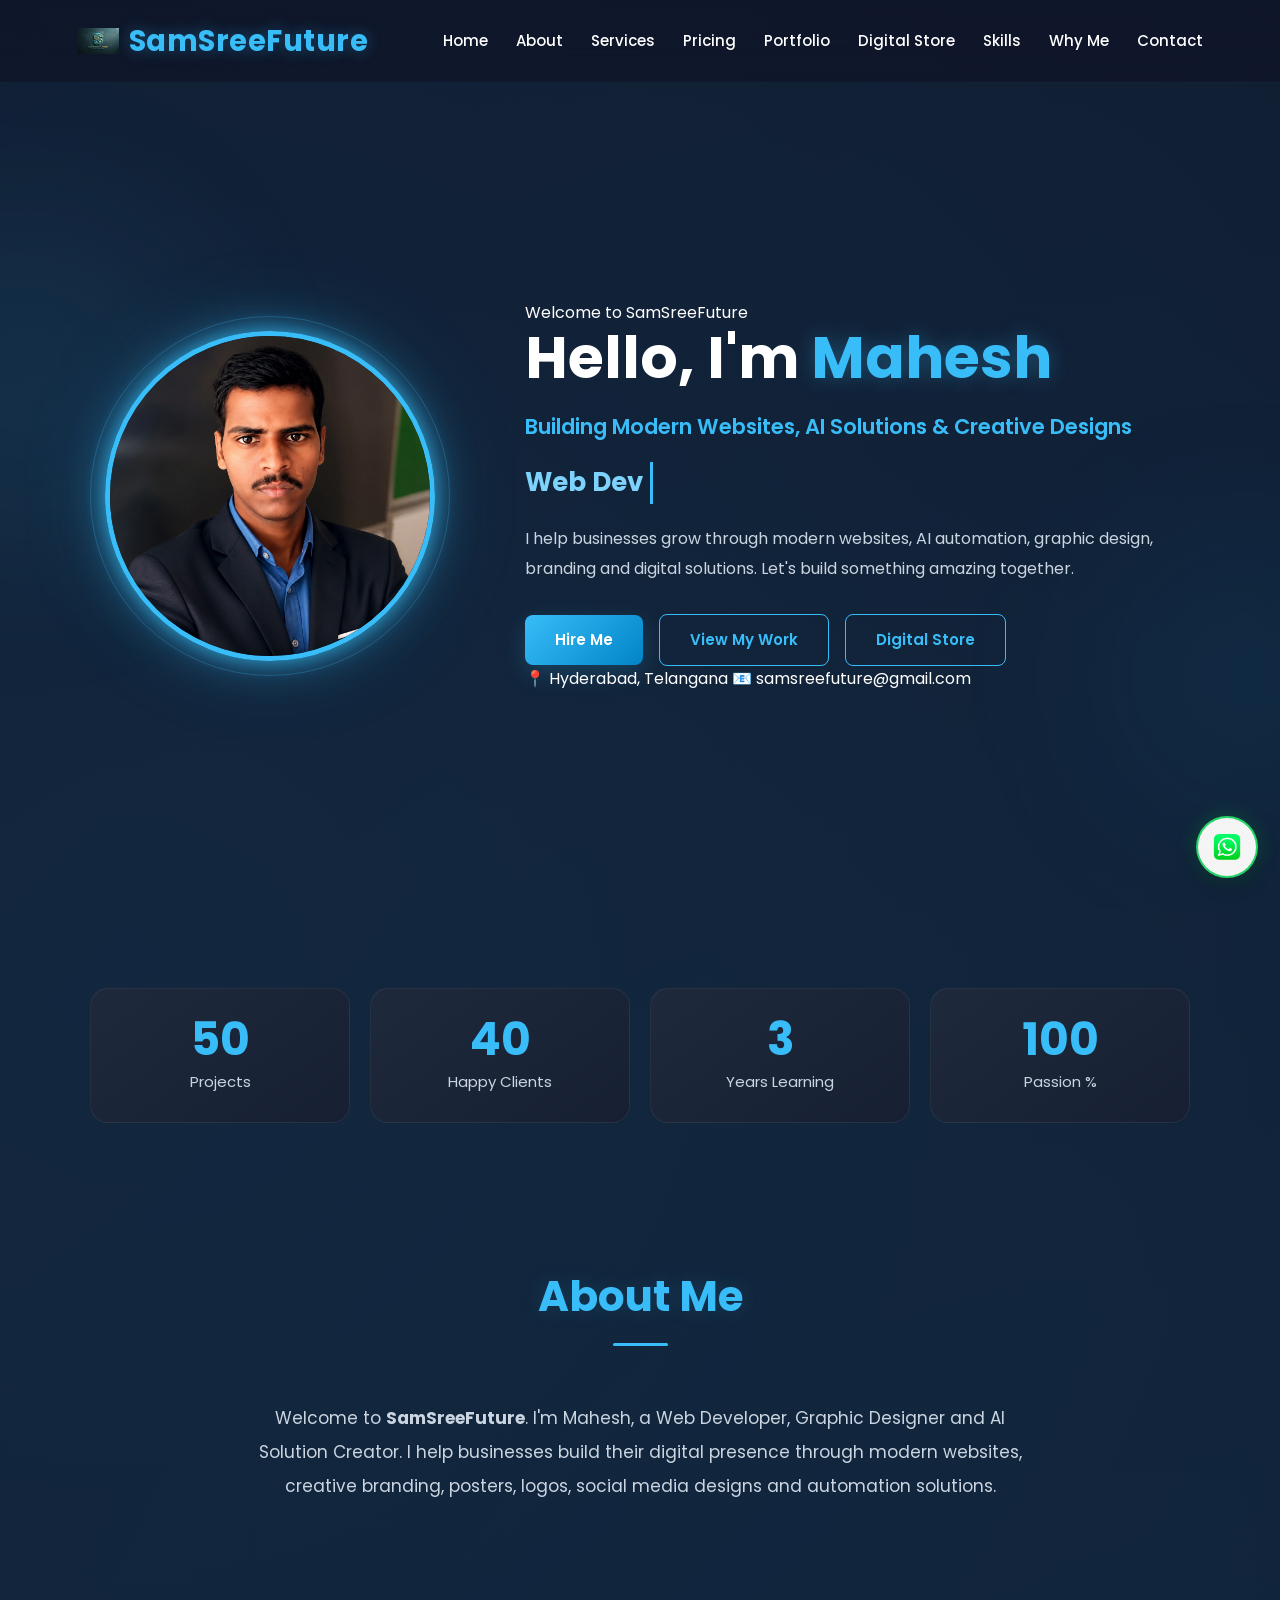
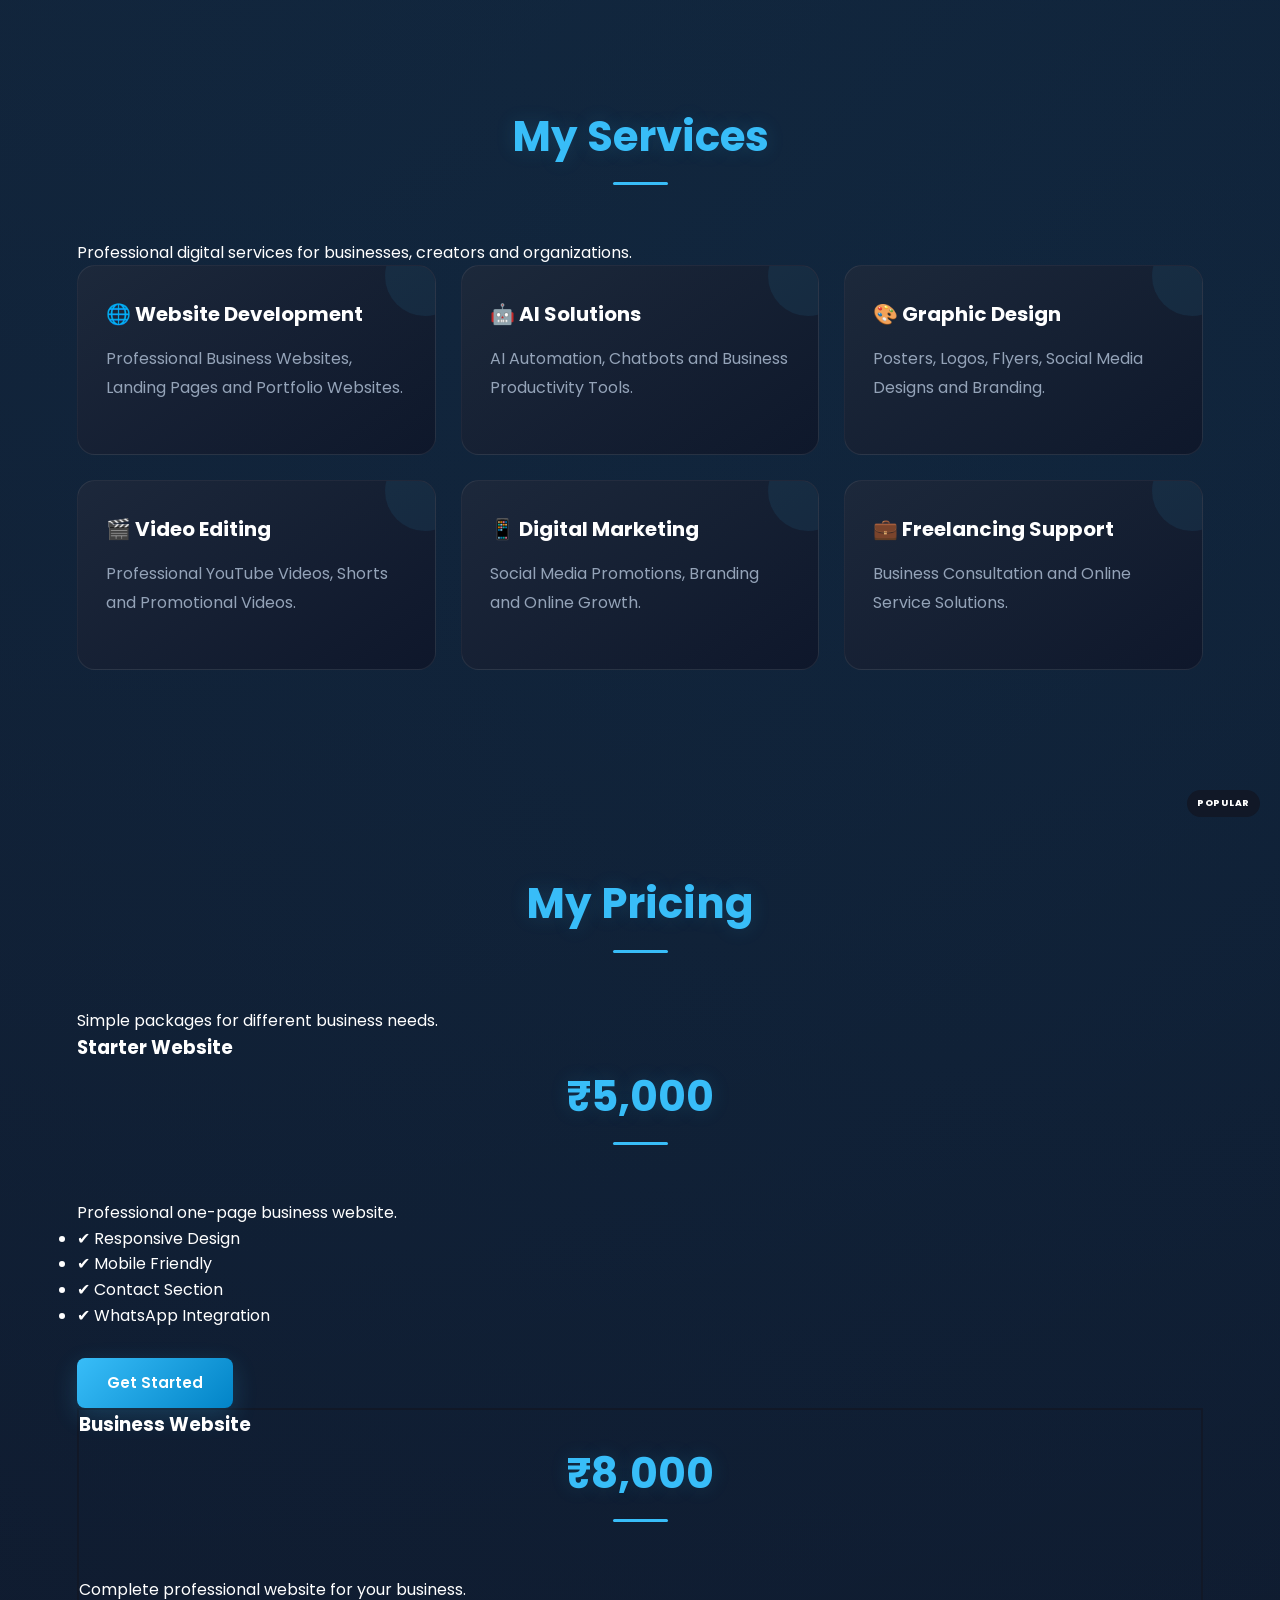
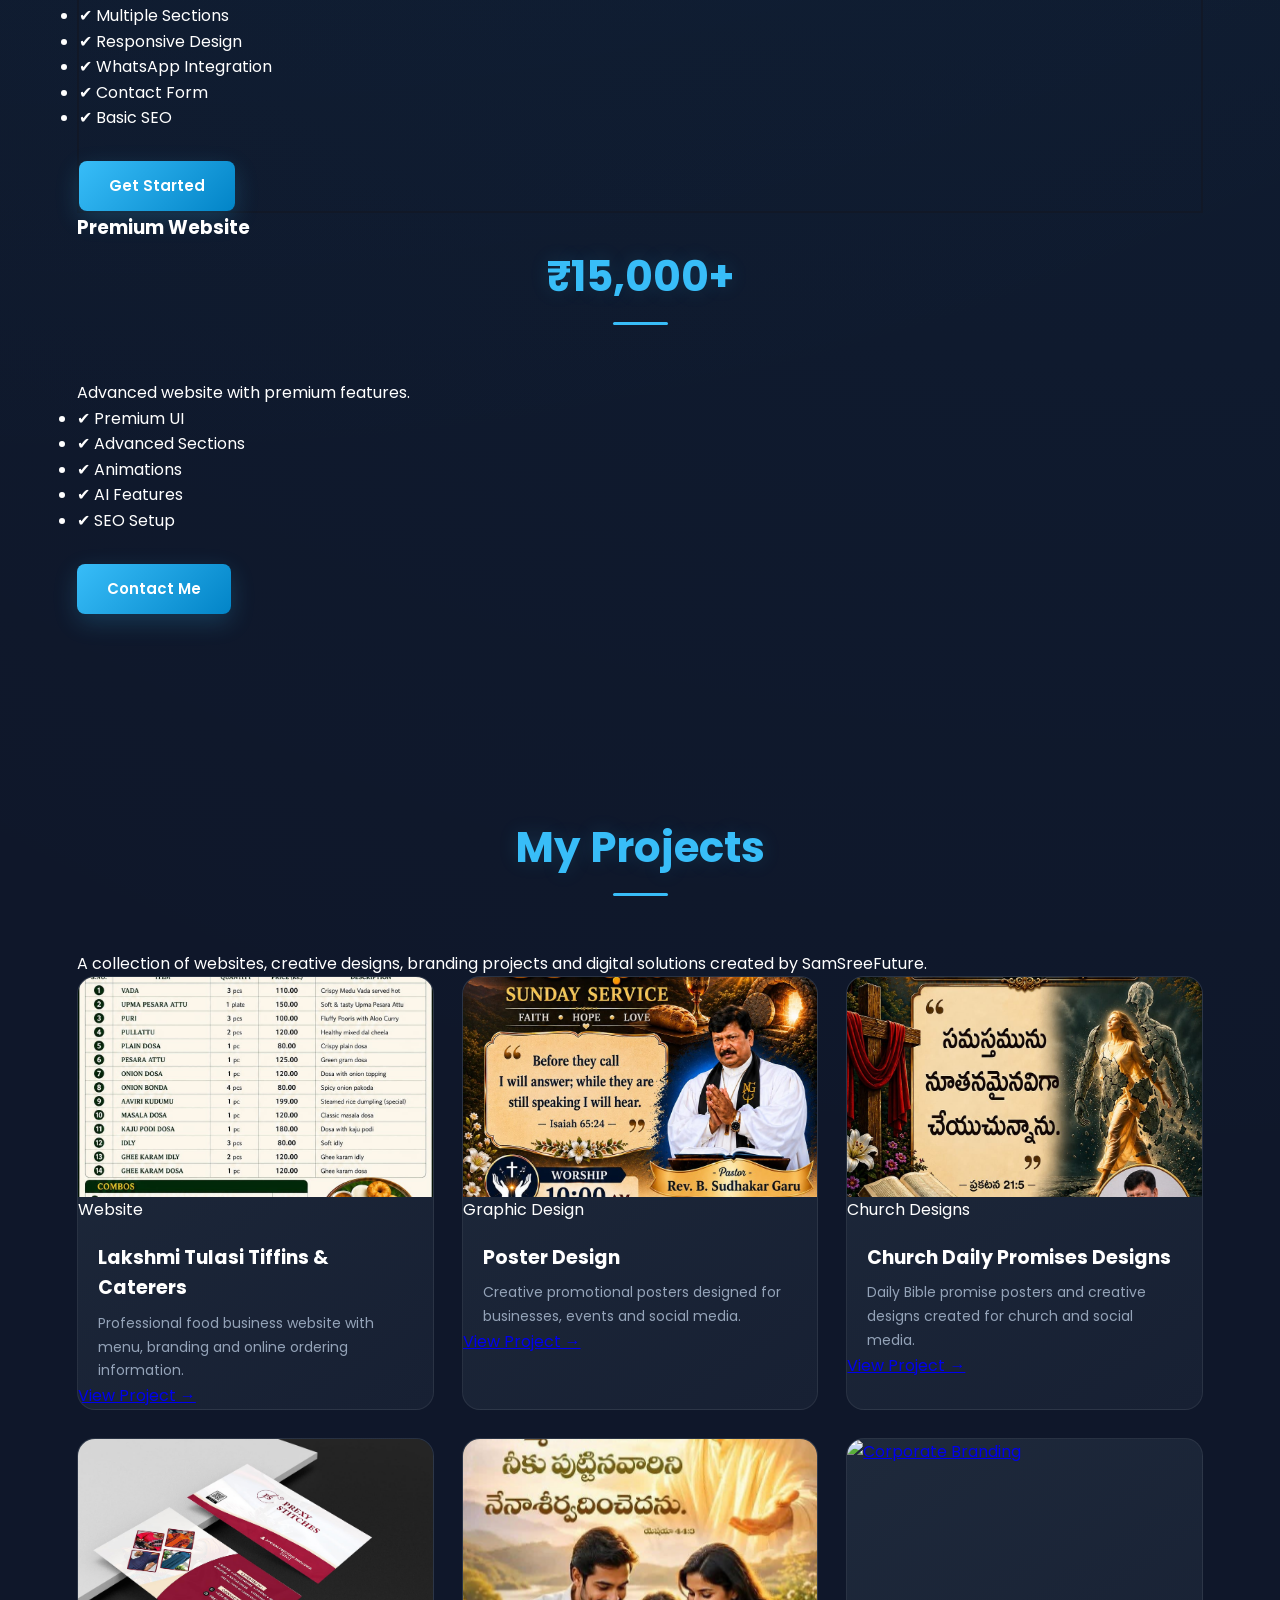
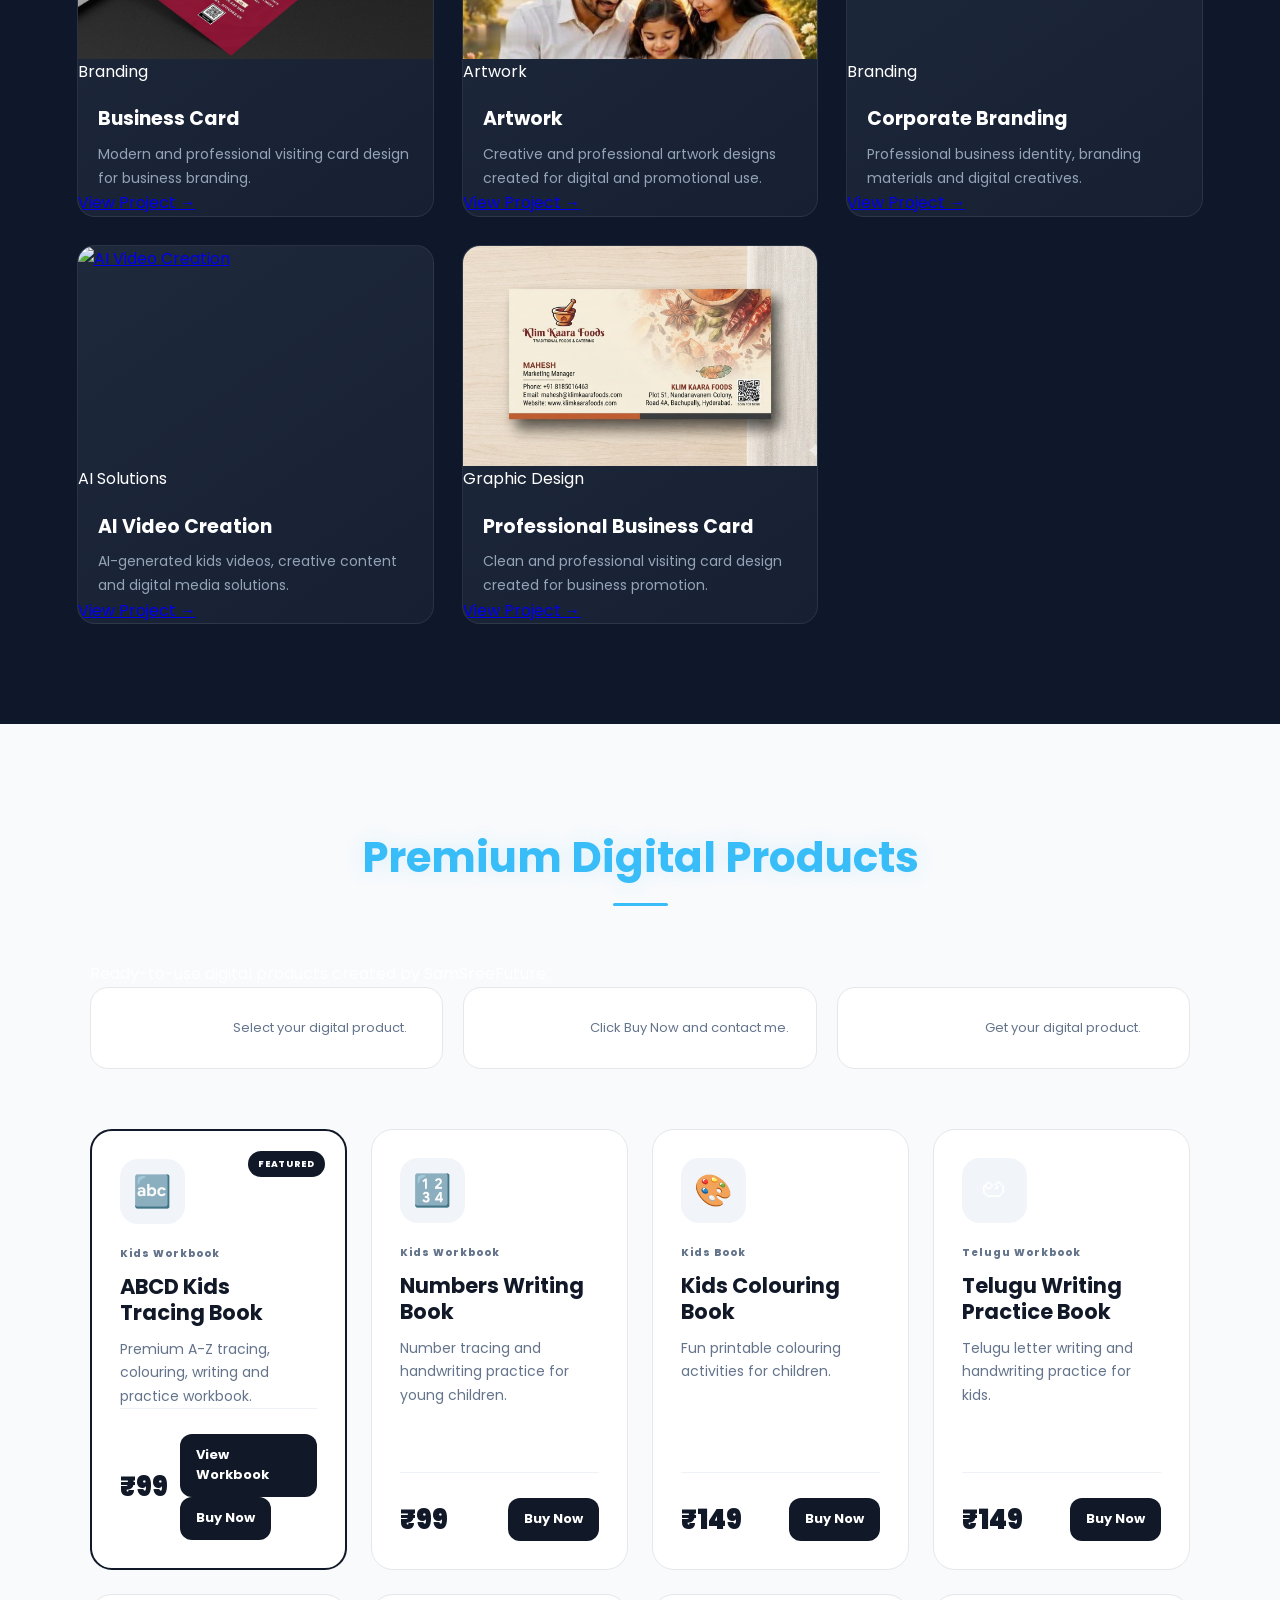
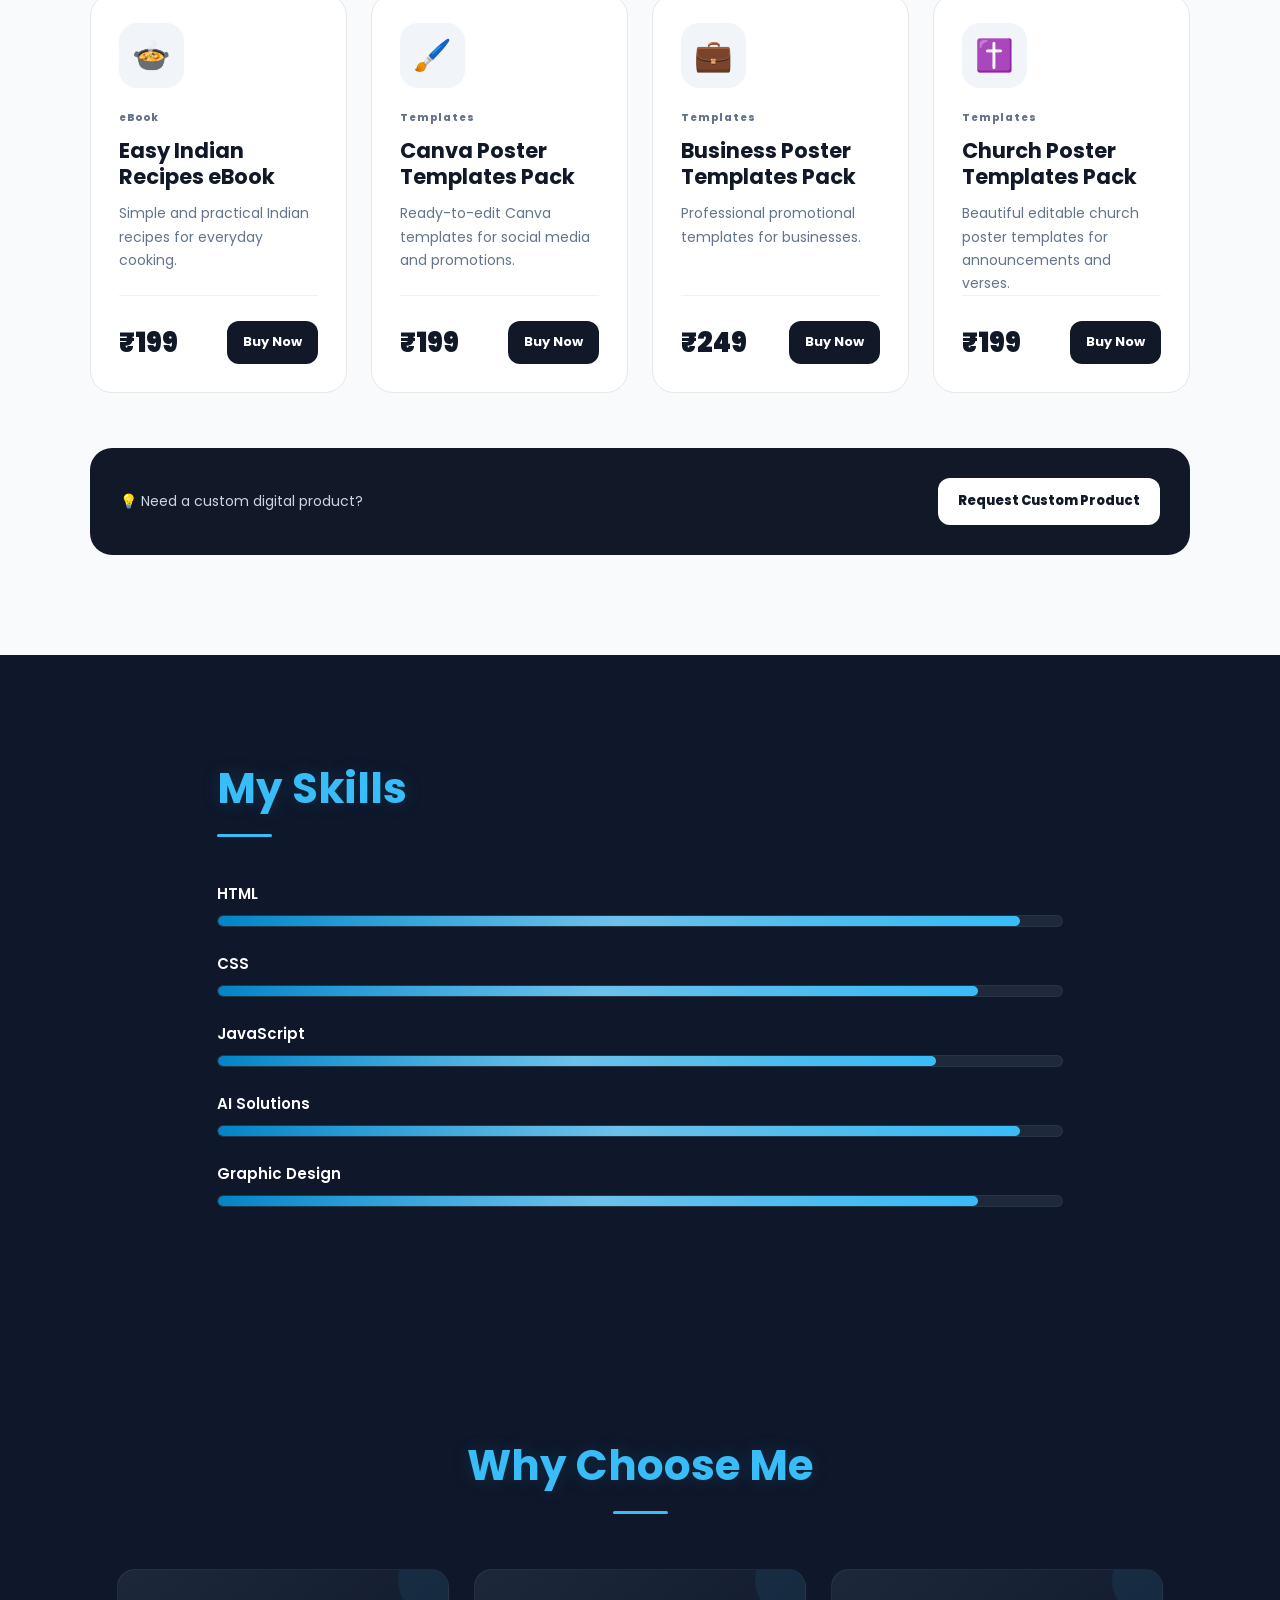
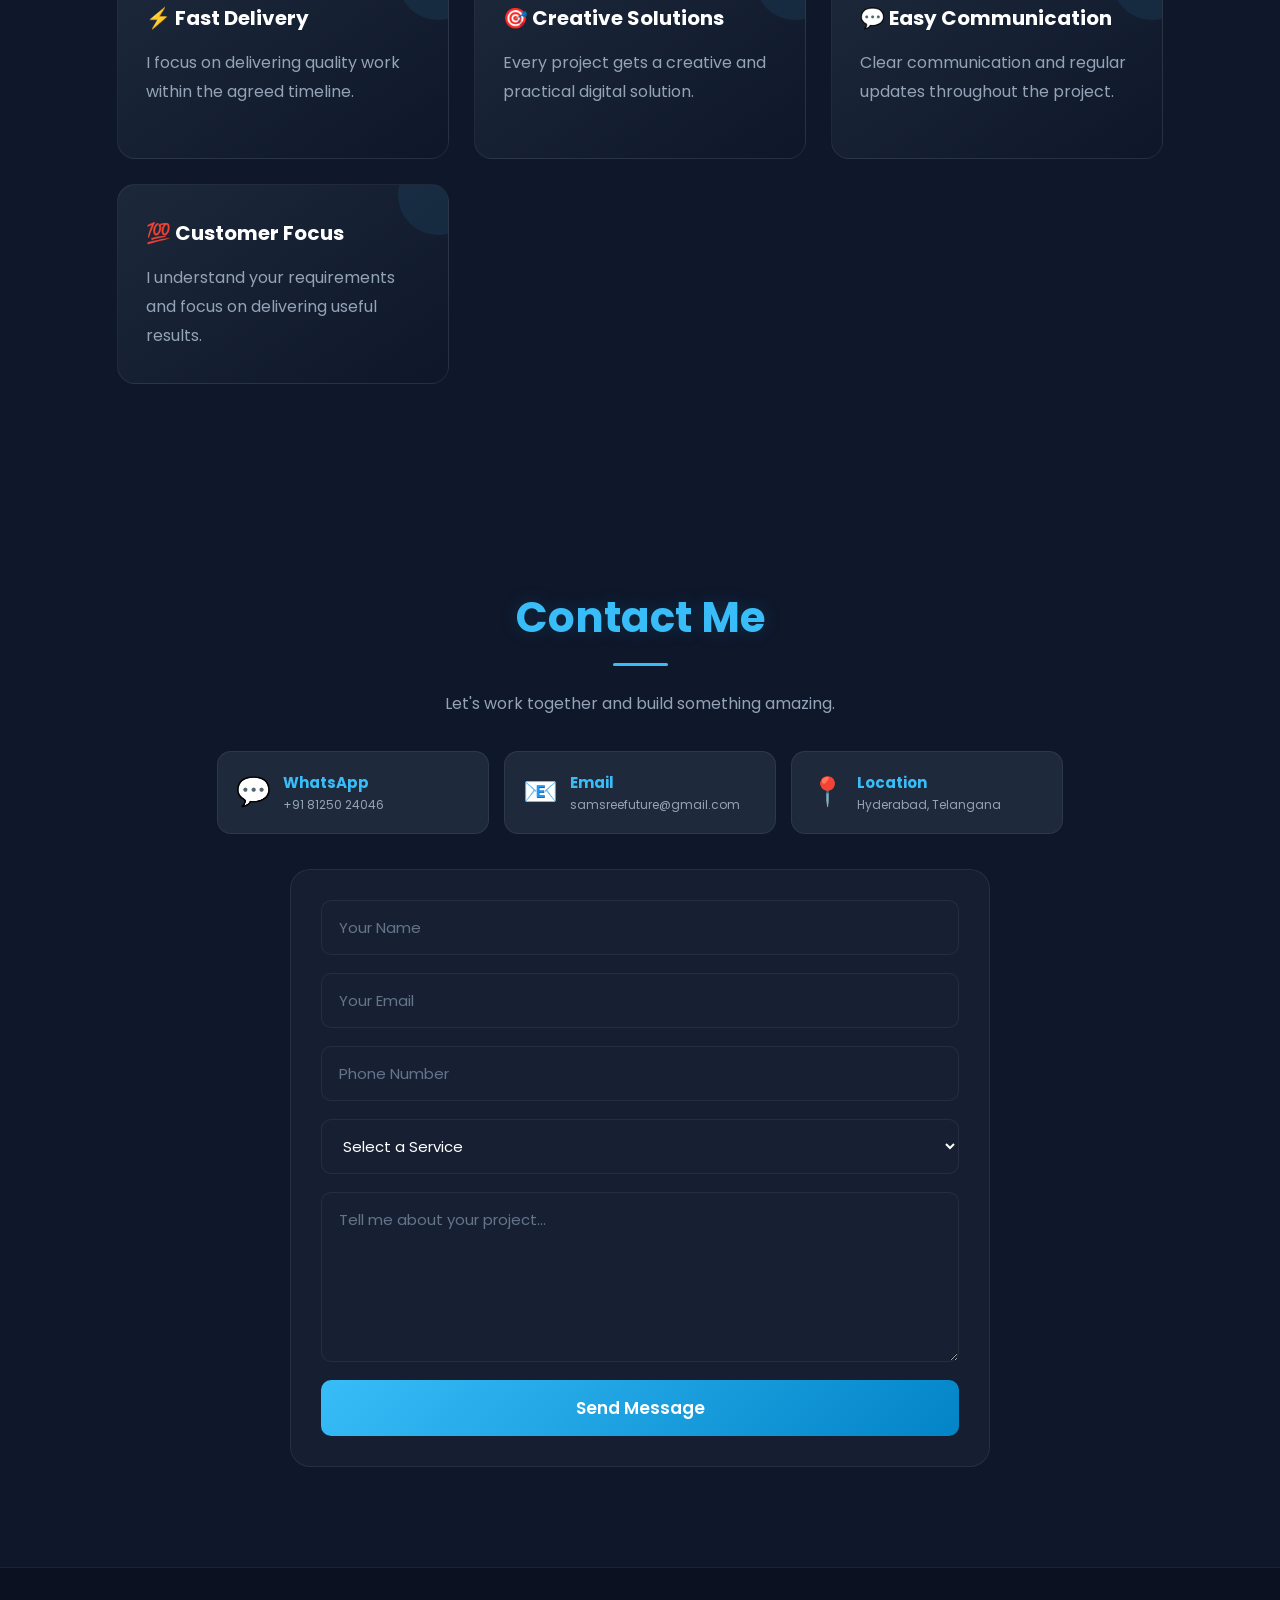
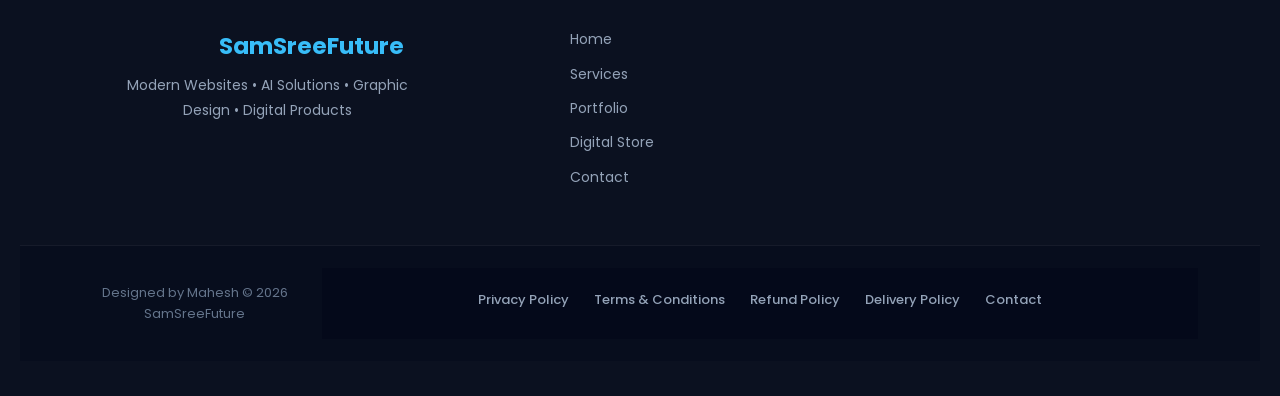
==== index.html @ 42cf758d "Add Google Analytics tracking" ====
<!DOCTYPE html>
<html lang="en">

<head>

    <!-- =================================================
         SEO — SAMSREEFUTURE
    ================================================= -->

    <title>SamSreeFuture | Web Developer, AI Solutions & Graphic Designer in Hyderabad</title>

    <meta name="description"
        content="SamSreeFuture by Mahesh — Professional Website Development, AI Solutions, Graphic Design, Branding and Digital Services in Hyderabad, Telangana.">

    <meta name="keywords"
        content="SamSreeFuture, Mahesh Web Developer Hyderabad, Web Developer Hyderabad, Website Development Hyderabad, AI Solutions Hyderabad, Graphic Designer Hyderabad, Poster Design Hyderabad, Logo Design, Business Website, AI Automation, Digital Products">

    <meta name="author" content="Mahesh - SamSreeFuture">

    <meta name="robots" content="index, follow">
    <meta name="googlebot" content="index, follow">

    <link rel="canonical" href="https://samsreefuture.netlify.app/">

    <!-- =================================================
         OPEN GRAPH
    ================================================= -->

    <meta property="og:title" content="SamSreeFuture | Web Developer, AI Solutions & Graphic Designer">

    <meta property="og:description"
        content="Professional Website Development, AI Solutions, Graphic Design, Branding and Digital Services by Mahesh in Hyderabad.">

    <meta property="og:image" content="https://samsreefuture.netlify.app/images/mahesh.png">

    <meta property="og:url" content="https://samsreefuture.netlify.app/">

    <meta property="og:type" content="website">

    <meta property="og:site_name" content="SamSreeFuture">

    <meta property="og:locale" content="en_IN">

    <!-- =================================================
         TWITTER / X
    ================================================= -->

    <meta name="twitter:card" content="summary_large_image">

    <meta name="twitter:title" content="SamSreeFuture | Web Developer & AI Solutions">

    <meta name="twitter:description"
        content="Website Development, AI Solutions, Graphic Design, Branding and Digital Services by Mahesh.">

    <meta name="twitter:image" content="https://samsreefuture.netlify.app/images/mahesh.png">

    <!-- =================================================
         LOCAL SEO
    ================================================= -->

    <meta name="geo.region" content="IN-TG">
    <meta name="geo.placename" content="Hyderabad, Telangana, India">

    <!-- =================================================
         FAVICON
    ================================================= -->

    <link rel="icon" type="image/png" href="./images/favicon.png">

    <!-- =================================================
         GOOGLE FONT
    ================================================= -->

    <link rel="preconnect" href="https://fonts.googleapis.com">
    <link rel="preconnect" href="https://fonts.gstatic.com" crossorigin>

    <link href="https://fonts.googleapis.com/css2?family=Poppins:wght@300;400;500;600;700&display=swap"
        rel="stylesheet">

    <!-- =================================================
         AOS
    ================================================= -->

    <link rel="stylesheet" href="https://unpkg.com/aos@2.3.4/dist/aos.css">

    <!-- =================================================
         MAIN CSS
    ================================================= -->

    <link rel="stylesheet" href="./style.css">

    <!-- =================================================
         GOOGLE ANALYTICS 4
         Measurement ID: G-QJ037BSK8M
    ================================================= -->

    <script async src="https://www.googletagmanager.com/gtag/js?id=G-QJ037BSK8M">
    </script>

    <script>

        window.dataLayer = window.dataLayer || [];

        function gtag() {
            dataLayer.push(arguments);
        }

        gtag('js', new Date());

        gtag('config', 'G-QJ037BSK8M');

    </script>

</head>


<body>


    <!-- =================================================
         WHATSAPP
    ================================================= -->

    <a href="https://wa.me/918125024046" class="whatsapp whatsapp-float" target="_blank" rel="noopener noreferrer"
        aria-label="Chat with Mahesh on WhatsApp">

        <img src="./images/whatsapp.png" alt="WhatsApp">

    </a>


    <!-- =================================================
         NAVBAR
    ================================================= -->

    <header class="site-header">

        <nav>

            <div class="brand">

                <img src="./images/favicon.png" alt="SamSreeFuture Logo">

                <h2>SamSreeFuture</h2>

            </div>


            <div class="menu-toggle" id="menu-toggle" aria-label="Open Menu" role="button" tabindex="0">

                ☰

            </div>


            <ul id="main-nav">

                <li>
                    <a href="#home">Home</a>
                </li>

                <li>
                    <a href="#about">About</a>
                </li>

                <li>
                    <a href="#services">Services</a>
                </li>

                <li>
                    <a href="#pricing">Pricing</a>
                </li>

                <li>
                    <a href="#portfolio">Portfolio</a>
                </li>

                <li>
                    <a href="#digital-store">Digital Store</a>
                </li>

                <li>
                    <a href="#skills">Skills</a>
                </li>

                <li>
                    <a href="#why-me">Why Me</a>
                </li>

                <li>
                    <a href="#contact">Contact</a>
                </li>

            </ul>

        </nav>

    </header>


    <!-- =================================================
         HERO
    ================================================= -->

    <section class="hero hero-section" id="home">

        <div class="hero-image hero-image-wrapper" data-aos="fade-right">

            <div class="hero-image-card">

                <img src="./images/mahesh.png"
                    alt="Mahesh - Web Developer, AI Solutions and Graphic Designer in Hyderabad">

            </div>

        </div>


        <div class="hero-content" data-aos="fade-left">

            <span class="hero-tag">
                Welcome to SamSreeFuture
            </span>

            <h1>
                Hello, I'm
                <span>Mahesh</span>
            </h1>

            <h4 class="hero-subtitle">
                Building Modern Websites, AI Solutions & Creative Designs
            </h4>


            <h3 class="typing-text">

                <span id="typing"></span>

            </h3>


            <p>
                I help businesses grow through modern websites,
                AI automation, graphic design, branding and
                digital solutions.
                Let's build something amazing together.
            </p>


            <div class="hero-buttons">

                <a href="#contact" class="btn">
                    Hire Me
                </a>

                <a href="#portfolio" class="btn2">
                    View My Work
                </a>

                <a href="#digital-store" class="btn2">
                    Digital Store
                </a>

            </div>


            <div class="hero-contact">

                <span>📍 Hyderabad, Telangana</span>

                <span>📧 samsreefuture@gmail.com</span>

            </div>

        </div>

    </section>


    <!-- =================================================
         STATS
    ================================================= -->

    <section class="stats stats-section" data-aos="fade-up">

        <div class="stat stat-box">

            <h1 class="counter" data-target="50">
                0
            </h1>

            <p>Projects</p>

        </div>


        <div class="stat stat-box">

            <h1 class="counter" data-target="40">
                0
            </h1>

            <p>Happy Clients</p>

        </div>


        <div class="stat stat-box">

            <h1 class="counter" data-target="3">
                0
            </h1>

            <p>Years Learning</p>

        </div>


        <div class="stat stat-box">

            <h1 class="counter" data-target="100">
                0
            </h1>

            <p>Passion %</p>

        </div>

    </section>


    <!-- =================================================
         ABOUT
    ================================================= -->

    <section id="about" class="about about-section" data-aos="fade-up">

        <h2>About Me</h2>

        <p>

            Welcome to <strong>SamSreeFuture</strong>.

            I'm Mahesh, a Web Developer,
            Graphic Designer and AI Solution Creator.

            I help businesses build their digital presence
            through modern websites, creative branding,
            posters, logos, social media designs and
            automation solutions.

        </p>

    </section>


    <!-- =================================================
         SERVICES
    ================================================= -->

    <section id="services" class="services services-section" data-aos="fade-up">

        <h2>My Services</h2>

        <p class="section-intro">
            Professional digital services for businesses,
            creators and organizations.
        </p>


        <div class="service-container services-grid">


            <div class="card service-card">

                <h3>
                    🌐 Website Development
                </h3>

                <p>
                    Professional Business Websites,
                    Landing Pages and Portfolio Websites.
                </p>

            </div>


            <div class="card service-card">

                <h3>
                    🤖 AI Solutions
                </h3>

                <p>
                    AI Automation, Chatbots and
                    Business Productivity Tools.
                </p>

            </div>


            <div class="card service-card">

                <h3>
                    🎨 Graphic Design
                </h3>

                <p>
                    Posters, Logos, Flyers,
                    Social Media Designs and Branding.
                </p>

            </div>


            <div class="card service-card">

                <h3>
                    🎬 Video Editing
                </h3>

                <p>
                    Professional YouTube Videos,
                    Shorts and Promotional Videos.
                </p>

            </div>


            <div class="card service-card">

                <h3>
                    📱 Digital Marketing
                </h3>

                <p>
                    Social Media Promotions,
                    Branding and Online Growth.
                </p>

            </div>


            <div class="card service-card">

                <h3>
                    💼 Freelancing Support
                </h3>

                <p>
                    Business Consultation and
                    Online Service Solutions.
                </p>

            </div>

        </div>

    </section>


    <!-- =================================================
         PRICING
    ================================================= -->

    <section id="pricing" class="pricing pricing-section" data-aos="fade-up">

        <h2>My Pricing</h2>

        <p class="section-intro">
            Simple packages for different business needs.
        </p>


        <div class="pricing-grid">


            <div class="pricing-card">

                <h3>Starter Website</h3>

                <h2>₹5,000</h2>

                <p>
                    Professional one-page business website.
                </p>

                <ul>

                    <li>✔ Responsive Design</li>
                    <li>✔ Mobile Friendly</li>
                    <li>✔ Contact Section</li>
                    <li>✔ WhatsApp Integration</li>

                </ul>

                <a href="https://wa.me/918125024046?text=Hello%20Mahesh,%20I%20am%20interested%20in%20the%20Starter%20Website%20package%20of%20%E2%82%B95,000."
                    class="btn" target="_blank" rel="noopener noreferrer">

                    Get Started

                </a>

            </div>


            <div class="pricing-card featured-product">

                <span class="product-badge">
                    POPULAR
                </span>

                <h3>Business Website</h3>

                <h2>₹8,000</h2>

                <p>
                    Complete professional website for your business.
                </p>

                <ul>

                    <li>✔ Multiple Sections</li>
                    <li>✔ Responsive Design</li>
                    <li>✔ WhatsApp Integration</li>
                    <li>✔ Contact Form</li>
                    <li>✔ Basic SEO</li>

                </ul>

                <a href="https://wa.me/918125024046?text=Hello%20Mahesh,%20I%20am%20interested%20in%20the%20Business%20Website%20package%20of%20%E2%82%B98,000."
                    class="btn" target="_blank" rel="noopener noreferrer">

                    Get Started

                </a>

            </div>


            <div class="pricing-card">

                <h3>Premium Website</h3>

                <h2>₹15,000+</h2>

                <p>
                    Advanced website with premium features.
                </p>

                <ul>

                    <li>✔ Premium UI</li>
                    <li>✔ Advanced Sections</li>
                    <li>✔ Animations</li>
                    <li>✔ AI Features</li>
                    <li>✔ SEO Setup</li>

                </ul>

                <a href="https://wa.me/918125024046?text=Hello%20Mahesh,%20I%20am%20interested%20in%20the%20Premium%20Website%20package."
                    class="btn" target="_blank" rel="noopener noreferrer">

                    Contact Me

                </a>

            </div>

        </div>

    </section>


    <!-- =================================================
         PORTFOLIO
    ================================================= -->

    <section id="portfolio" class="portfolio portfolio-section" data-aos="fade-up">

        <h2>My Projects</h2>

        <p class="portfolio-intro">

            A collection of websites, creative designs,
            branding projects and digital solutions
            created by SamSreeFuture.

        </p>


        <div class="portfolio-gallery portfolio-grid">


            <div class="project portfolio-card">

                <a href="images/business.jpg" class="portfolio-item" target="_blank" rel="noopener noreferrer">

                    <img src="images/business.jpg" alt="Lakshmi Tulasi Tiffins and Caterers Website" loading="lazy">

                </a>


                <div class="project-content portfolio-content">

                    <span class="project-tag">
                        Website
                    </span>

                    <h3>
                        Lakshmi Tulasi Tiffins & Caterers
                    </h3>

                    <p>
                        Professional food business website
                        with menu, branding and online
                        ordering information.
                    </p>

                    <a href="images/business.jpg" target="_blank" rel="noopener noreferrer" class="project-btn">

                        View Project →

                    </a>

                </div>

            </div>


            <div class="project portfolio-card">

                <a href="images/poster1.jpg" class="portfolio-item" target="_blank" rel="noopener noreferrer">

                    <img src="images/poster1.jpg" alt="Creative Poster Design" loading="lazy">

                </a>


                <div class="project-content portfolio-content">

                    <span class="project-tag">
                        Graphic Design
                    </span>

                    <h3>Poster Design</h3>

                    <p>
                        Creative promotional posters designed
                        for businesses, events and social media.
                    </p>

                    <a href="images/poster1.jpg" target="_blank" rel="noopener noreferrer" class="project-btn">

                        View Project →

                    </a>

                </div>

            </div>


            <div class="project portfolio-card">

                <a href="images/Church Daily Promises Designs.jpg" class="portfolio-item" target="_blank"
                    rel="noopener noreferrer">

                    <img src="images/Church Daily Promises Designs.jpg" alt="Church Daily Promises Designs"
                        loading="lazy">

                </a>


                <div class="project-content portfolio-content">

                    <span class="project-tag">
                        Church Designs
                    </span>

                    <h3>
                        Church Daily Promises Designs
                    </h3>

                    <p>
                        Daily Bible promise posters and
                        creative designs created for church
                        and social media.
                    </p>

                    <a href="images/Church Daily Promises Designs.jpg" target="_blank" rel="noopener noreferrer"
                        class="project-btn">

                        View Project →

                    </a>

                </div>

            </div>


            <div class="project portfolio-card">

                <a href="images/business2.jpg" class="portfolio-item" target="_blank" rel="noopener noreferrer">

                    <img src="images/business2.jpg" alt="Business Card Design" loading="lazy">

                </a>


                <div class="project-content portfolio-content">

                    <span class="project-tag">
                        Branding
                    </span>

                    <h3>Business Card</h3>

                    <p>
                        Modern and professional visiting
                        card design for business branding.
                    </p>

                    <a href="images/business2.jpg" target="_blank" rel="noopener noreferrer" class="project-btn">

                        View Project →

                    </a>

                </div>

            </div>


            <div class="project portfolio-card">

                <a href="images/artwork.jpg" class="portfolio-item" target="_blank" rel="noopener noreferrer">

                    <img src="images/artwork.jpg" alt="Artwork Design" loading="lazy">

                </a>


                <div class="project-content portfolio-content">

                    <span class="project-tag">
                        Artwork
                    </span>

                    <h3>Artwork</h3>

                    <p>
                        Creative and professional artwork
                        designs created for digital and
                        promotional use.
                    </p>

                    <a href="images/artwork.jpg" target="_blank" rel="noopener noreferrer" class="project-btn">

                        View Project →

                    </a>

                </div>

            </div>


            <div class="project portfolio-card">

                <a href="images/corporate.png" class="portfolio-item" target="_blank" rel="noopener noreferrer">

                    <img src="images/corporate.png" alt="Corporate Branding" loading="lazy">

                </a>


                <div class="project-content portfolio-content">

                    <span class="project-tag">
                        Branding
                    </span>

                    <h3>Corporate Branding</h3>

                    <p>
                        Professional business identity,
                        branding materials and digital creatives.
                    </p>

                    <a href="images/corporate.png" target="_blank" rel="noopener noreferrer" class="project-btn">

                        View Project →

                    </a>

                </div>

            </div>


            <div class="project portfolio-card">

                <a href="images/ai-video.jpg" class="portfolio-item" target="_blank" rel="noopener noreferrer">

                    <img src="images/ai-video.jpg" alt="AI Video Creation" loading="lazy">

                </a>


                <div class="project-content portfolio-content">

                    <span class="project-tag">
                        AI Solutions
                    </span>

                    <h3>AI Video Creation</h3>

                    <p>
                        AI-generated kids videos, creative
                        content and digital media solutions.
                    </p>

                    <a href="images/ai-video.jpg" target="_blank" rel="noopener noreferrer" class="project-btn">

                        View Project →

                    </a>

                </div>

            </div>


            <div class="project portfolio-card">

                <a href="images/card.jpg" class="portfolio-item" target="_blank" rel="noopener noreferrer">

                    <img src="images/card.jpg" alt="Professional Visiting Card" loading="lazy">

                </a>


                <div class="project-content portfolio-content">

                    <span class="project-tag">
                        Graphic Design
                    </span>

                    <h3>
                        Professional Business Card
                    </h3>

                    <p>
                        Clean and professional visiting card
                        design created for business promotion.
                    </p>

                    <a href="images/card.jpg" target="_blank" rel="noopener noreferrer" class="project-btn">

                        View Project →

                    </a>

                </div>

            </div>

        </div>

    </section>


    <!-- =================================================
         DIGITAL STORE
    ================================================= -->

    <section id="digital-store" class="digital-store-section" data-aos="fade-up">

        <h2>Premium Digital Products</h2>

        <p class="section-intro">
            Ready-to-use digital products created by SamSreeFuture.
        </p>


        <div class="store-process">

            <div class="process-item">

                <span>1</span>

                <h3>Choose</h3>

                <p>
                    Select your digital product.
                </p>

            </div>


            <div class="process-item">

                <span>2</span>

                <h3>Order</h3>

                <p>
                    Click Buy Now and contact me.
                </p>

            </div>


            <div class="process-item">

                <span>3</span>

                <h3>Receive</h3>

                <p>
                    Get your digital product.
                </p>

            </div>

        </div>


        <div class="store-grid">


            <!-- ABCD -->

            <div class="store-card featured-product">

                <span class="product-badge">
                    FEATURED
                </span>

                <div class="product-icon">
                    🔤
                </div>

                <span class="product-type">
                    Kids Workbook
                </span>

                <h3>
                    ABCD Kids Tracing Book
                </h3>

                <p>
                    Premium A-Z tracing, colouring,
                    writing and practice workbook.
                </p>

                <div class="product-bottom">

                    <span class="product-price">
                        ₹99
                    </span>

                    <div>

                        <a href="abcd-workbook.html" class="product-buy-btn" target="_blank">

                            View Workbook

                        </a>

                        <a href="https://wa.me/918125024046?text=Hello%20Mahesh,%20I%20want%20to%20buy%20the%20ABCD%20Kids%20Tracing%20Book%20for%20%E2%82%B999."
                            class="product-buy-btn" target="_blank" rel="noopener noreferrer">

                            Buy Now

                        </a>

                    </div>

                </div>

            </div>


            <!-- NUMBERS -->

            <div class="store-card">

                <div class="product-icon">
                    🔢
                </div>

                <span class="product-type">
                    Kids Workbook
                </span>

                <h3>
                    Numbers Writing Book
                </h3>

                <p>
                    Number tracing and handwriting practice
                    for young children.
                </p>

                <div class="product-bottom">

                    <span class="product-price">
                        ₹99
                    </span>

                    <a href="https://wa.me/918125024046?text=Hello%20Mahesh,%20I%20want%20to%20buy%20the%20Numbers%20Writing%20Book%20for%20%E2%82%B999."
                        class="product-buy-btn" target="_blank" rel="noopener noreferrer">

                        Buy Now

                    </a>

                </div>

            </div>


            <!-- COLOURING -->

            <div class="store-card">

                <div class="product-icon">
                    🎨
                </div>

                <span class="product-type">
                    Kids Book
                </span>

                <h3>
                    Kids Colouring Book
                </h3>

                <p>
                    Fun printable colouring activities
                    for children.
                </p>

                <div class="product-bottom">

                    <span class="product-price">
                        ₹149
                    </span>

                    <a href="https://wa.me/918125024046?text=Hello%20Mahesh,%20I%20want%20to%20buy%20the%20Kids%20Colouring%20Book%20for%20%E2%82%B9149."
                        class="product-buy-btn" target="_blank" rel="noopener noreferrer">

                        Buy Now

                    </a>

                </div>

            </div>


            <!-- TELUGU -->

            <div class="store-card">

                <div class="product-icon">
                    అ
                </div>

                <span class="product-type">
                    Telugu Workbook
                </span>

                <h3>
                    Telugu Writing Practice Book
                </h3>

                <p>
                    Telugu letter writing and handwriting
                    practice for kids.
                </p>

                <div class="product-bottom">

                    <span class="product-price">
                        ₹149
                    </span>

                    <a href="https://wa.me/918125024046?text=Hello%20Mahesh,%20I%20want%20to%20buy%20the%20Telugu%20Writing%20Practice%20Book%20for%20%E2%82%B9149."
                        class="product-buy-btn" target="_blank" rel="noopener noreferrer">

                        Buy Now

                    </a>

                </div>

            </div>


            <!-- RECIPES -->

            <div class="store-card">

                <div class="product-icon">
                    🍲
                </div>

                <span class="product-type">
                    eBook
                </span>

                <h3>
                    Easy Indian Recipes eBook
                </h3>

                <p>
                    Simple and practical Indian recipes
                    for everyday cooking.
                </p>

                <div class="product-bottom">

                    <span class="product-price">
                        ₹199
                    </span>

                    <a href="https://wa.me/918125024046?text=Hello%20Mahesh,%20I%20want%20to%20buy%20the%20Easy%20Indian%20Recipes%20eBook%20for%20%E2%82%B9199."
                        class="product-buy-btn" target="_blank" rel="noopener noreferrer">

                        Buy Now

                    </a>

                </div>

            </div>


            <!-- CANVA -->

            <div class="store-card">

                <div class="product-icon">
                    🖌️
                </div>

                <span class="product-type">
                    Templates
                </span>

                <h3>
                    Canva Poster Templates Pack
                </h3>

                <p>
                    Ready-to-edit Canva templates
                    for social media and promotions.
                </p>

                <div class="product-bottom">

                    <span class="product-price">
                        ₹199
                    </span>

                    <a href="https://wa.me/918125024046?text=Hello%20Mahesh,%20I%20want%20to%20buy%20the%20Canva%20Poster%20Templates%20Pack%20for%20%E2%82%B9199."
                        class="product-buy-btn" target="_blank" rel="noopener noreferrer">

                        Buy Now

                    </a>

                </div>

            </div>


            <!-- BUSINESS -->

            <div class="store-card">

                <div class="product-icon">
                    💼
                </div>

                <span class="product-type">
                    Templates
                </span>

                <h3>
                    Business Poster Templates Pack
                </h3>

                <p>
                    Professional promotional templates
                    for businesses.
                </p>

                <div class="product-bottom">

                    <span class="product-price">
                        ₹249
                    </span>

                    <a href="https://wa.me/918125024046?text=Hello%20Mahesh,%20I%20want%20to%20buy%20the%20Business%20Poster%20Templates%20Pack%20for%20%E2%82%B9249."
                        class="product-buy-btn" target="_blank" rel="noopener noreferrer">

                        Buy Now

                    </a>

                </div>

            </div>


            <!-- CHURCH -->

            <div class="store-card">

                <div class="product-icon">
                    ✝️
                </div>

                <span class="product-type">
                    Templates
                </span>

                <h3>
                    Church Poster Templates Pack
                </h3>

                <p>
                    Beautiful editable church poster
                    templates for announcements and verses.
                </p>

                <div class="product-bottom">

                    <span class="product-price">
                        ₹199
                    </span>

                    <a href="https://wa.me/918125024046?text=Hello%20Mahesh,%20I%20want%20to%20buy%20the%20Church%20Poster%20Templates%20Pack%20for%20%E2%82%B9199."
                        class="product-buy-btn" target="_blank" rel="noopener noreferrer">

                        Buy Now

                    </a>

                </div>

            </div>

        </div>


        <div class="store-note">

            <p>
                💡 Need a custom digital product?
            </p>

            <a href="https://wa.me/918125024046?text=Hello%20Mahesh,%20I%20need%20a%20custom%20digital%20product."
                class="custom-product-btn" target="_blank" rel="noopener noreferrer">

                Request Custom Product

            </a>

        </div>

    </section>


    <!-- =================================================
         SKILLS
    ================================================= -->

    <section id="skills" class="skills" data-aos="fade-right">

        <h2>My Skills</h2>


        <div class="skill">

            <p>HTML</p>

            <div class="progress">
                <span style="width:95%"></span>
            </div>

        </div>


        <div class="skill">

            <p>CSS</p>

            <div class="progress">
                <span style="width:90%"></span>
            </div>

        </div>


        <div class="skill">

            <p>JavaScript</p>

            <div class="progress">
                <span style="width:85%"></span>
            </div>

        </div>


        <div class="skill">

            <p>AI Solutions</p>

            <div class="progress">
                <span style="width:95%"></span>
            </div>

        </div>


        <div class="skill">

            <p>Graphic Design</p>

            <div class="progress">
                <span style="width:90%"></span>
            </div>

        </div>

    </section>


    <!-- =================================================
         WHY CHOOSE ME
    ================================================= -->

    <section id="why-me" class="why-section" data-aos="fade-up">

        <h2>Why Choose Me</h2>


        <div class="service-container">


            <div class="card">

                <h3>
                    ⚡ Fast Delivery
                </h3>

                <p>
                    I focus on delivering quality work
                    within the agreed timeline.
                </p>

            </div>


            <div class="card">

                <h3>
                    🎯 Creative Solutions
                </h3>

                <p>
                    Every project gets a creative
                    and practical digital solution.
                </p>

            </div>


            <div class="card">

                <h3>
                    💬 Easy Communication
                </h3>

                <p>
                    Clear communication and regular
                    updates throughout the project.
                </p>

            </div>


            <div class="card">

                <h3>
                    💯 Customer Focus
                </h3>

                <p>
                    I understand your requirements and
                    focus on delivering useful results.
                </p>

            </div>

        </div>

    </section>


    <!-- =================================================
         CONTACT
    ================================================= -->

    <section id="contact" class="contact contact-section" data-aos="fade-up">

        <h2>Contact Me</h2>

        <p>
            Let's work together and build something amazing.
        </p>


        <div class="contact-info">


            <!-- WHATSAPP -->

            <a href="https://wa.me/918125024046" target="_blank" rel="noopener noreferrer" class="contact-card">

                <span>💬</span>

                <div>

                    <h3>WhatsApp</h3>

                    <p>
                        +91 81250 24046
                    </p>

                </div>

            </a>


            <!-- EMAIL -->

            <a href="mailto:samsreefuture@gmail.com" class="contact-card">

                <span>📧</span>

                <div>

                    <h3>Email</h3>

                    <p>
                        samsreefuture@gmail.com
                    </p>

                </div>

            </a>


            <!-- LOCATION -->

            <div class="contact-card">

                <span>📍</span>

                <div>

                    <h3>Location</h3>

                    <p>
                        Hyderabad, Telangana
                    </p>

                </div>

            </div>

        </div>


        <!-- CONTACT FORM -->

        <form id="contact-form" action="https://formsubmit.co/samsreefuture@gmail.com" method="POST">

            <input type="hidden" name="_subject" value="New Project Enquiry - SamSreeFuture">

            <input type="hidden" name="_captcha" value="false">


            <input type="text" name="Name" placeholder="Your Name" autocomplete="name" required>


            <input type="email" name="Email" placeholder="Your Email" autocomplete="email" required>


            <input type="tel" name="Phone" placeholder="Phone Number" autocomplete="tel">


            <select name="Service" required>

                <option value="">
                    Select a Service
                </option>

                <option>
                    Website Design
                </option>

                <option>
                    Poster Design
                </option>

                <option>
                    Logo Design
                </option>

                <option>
                    Visiting Card
                </option>

                <option>
                    Video Editing
                </option>

                <option>
                    AI Solutions
                </option>

                <option>
                    Digital Product
                </option>

            </select>


            <textarea name="Message" rows="6" placeholder="Tell me about your project..." required></textarea>


            <button type="submit">
                Send Message
            </button>

        </form>

    </section>


    <!-- =================================================
         BACK TO TOP
    ================================================= -->

    <a href="#home" class="back-to-top" id="backToTop" aria-label="Back to top">

        ↑

    </a>


    <!-- =================================================
         FOOTER
    ================================================= -->

    <footer class="site-footer">

        <div class="footer-content">


            <div class="footer-brand">

                <h3>
                    SamSreeFuture
                </h3>

                <p>
                    Modern Websites • AI Solutions •
                    Graphic Design • Digital Products
                </p>

            </div>


            <div class="footer-links">

                <a href="#home">
                    Home
                </a>

                <a href="#services">
                    Services
                </a>

                <a href="#portfolio">
                    Portfolio
                </a>

                <a href="#digital-store">
                    Digital Store
                </a>

                <a href="#contact">
                    Contact
                </a>

            </div>

        </div>


        <div class="footer-bottom">

            <p>
                Designed by Mahesh ©
                <span id="current-year">2026</span>
                SamSreeFuture
            </p>


            <div class="footer-policy-links">

                <a href="privacy.html">
                    Privacy Policy
                </a>

                <a href="terms.html">
                    Terms & Conditions
                </a>

                <a href="refund.html">
                    Refund Policy
                </a>

                <a href="delivery.html">
                    Delivery Policy
                </a>

                <a href="contact.html">
                    Contact
                </a>

            </div>

        </div>

    </footer>


    <!-- =================================================
         AOS
    ================================================= -->

    <script src="https://unpkg.com/aos@2.3.4/dist/aos.js"></script>


    <script>

        if (typeof AOS !== "undefined") {

            AOS.init({
                duration: 1000,
                once: true,
                offset: 100
            });

        }

    </script>


    <!-- =================================================
         MAIN JAVASCRIPT
    ================================================= -->

    <script src="./script.js"></script>


</body>

</html>
---- style.css ----
/* =====================================================
   SamSreeFuture | Mahesh Portfolio
   FINAL COMPLETE RESPONSIVE CSS
===================================================== */


/* =====================================================
   RESET
===================================================== */

* {
    margin: 0;
    padding: 0;
    box-sizing: border-box;
    font-family: "Poppins", sans-serif;
    scroll-behavior: smooth;
}

html {
    width: 100%;
    overflow-x: hidden;
    scroll-padding-top: 80px;
}

body {
    width: 100%;
    min-width: 0;

    background:
        radial-gradient(circle at 10% 10%,
            rgba(56, 189, 248, 0.08),
            transparent 30%),
        radial-gradient(circle at 90% 20%,
            rgba(14, 165, 233, 0.06),
            transparent 30%),
        #0f172a;

    color: #fff;

    overflow-x: hidden;

    line-height: 1.6;
}

img {
    max-width: 100%;
}

button,
input,
textarea,
select {
    font-family: inherit;
}

a {
    -webkit-tap-highlight-color: transparent;
}

::selection {
    background: #38bdf8;
    color: #0f172a;
}


/* =====================================================
   SCROLLBAR
===================================================== */

::-webkit-scrollbar {
    width: 8px;
}

::-webkit-scrollbar-track {
    background: #0f172a;
}

::-webkit-scrollbar-thumb {
    background: #38bdf8;
    border-radius: 20px;
}

::-webkit-scrollbar-thumb:hover {
    background: #0284c7;
}


/* =====================================================
   NAVBAR
===================================================== */

header {
    width: 100%;
    position: relative;
    z-index: 1000;
}

nav {
    width: 100%;
    min-height: 75px;

    display: flex;
    align-items: center;
    justify-content: space-between;

    padding: 18px clamp(20px, 6vw, 80px);

    position: sticky;
    top: 0;
    z-index: 1000;

    background: rgba(15, 23, 42, 0.94);

    backdrop-filter: blur(18px);
    -webkit-backdrop-filter: blur(18px);

    border-bottom: 1px solid rgba(56, 189, 248, 0.08);

    transition:
        background 0.3s ease,
        box-shadow 0.3s ease,
        padding 0.3s ease;
}


/* ================= SCROLLED NAVBAR ================= */

nav.scrolled,
header.scrolled nav {
    background: rgba(15, 23, 42, 0.98);

    box-shadow:
        0 10px 30px rgba(0, 0, 0, 0.18);
}


/* ================= BRAND ================= */

.brand {
    display: flex;
    align-items: center;

    gap: 10px;

    text-decoration: none;

    min-width: 0;
}

.brand img {
    width: 42px;
    height: 42px;

    object-fit: contain;

    display: block;

    flex-shrink: 0;
}

.brand h2,
nav h2 {
    margin: 0;

    color: #38bdf8;

    font-size: clamp(21px, 2.5vw, 29px);

    font-weight: 700;

    letter-spacing: 0.5px;

    white-space: nowrap;

    text-shadow:
        0 0 15px rgba(56, 189, 248, 0.35);
}


/* ================= NAV LINKS ================= */

nav ul {
    display: flex;

    align-items: center;

    justify-content: flex-end;

    list-style: none;

    gap: clamp(15px, 2.5vw, 28px);

    margin: 0;
    padding: 0;
}

nav ul li {
    list-style: none;
}

nav ul li a {
    position: relative;

    display: inline-block;

    color: #fff;

    text-decoration: none;

    font-size: 15px;

    font-weight: 500;

    padding: 5px 0;

    white-space: nowrap;

    transition: 0.3s ease;
}

nav ul li a::after {
    content: "";

    position: absolute;

    left: 0;
    bottom: -5px;

    width: 0;
    height: 2px;

    background: #38bdf8;

    border-radius: 10px;

    transition: 0.3s ease;
}

nav ul li a:hover {
    color: #38bdf8;
}

nav ul li a:hover::after,
nav ul li a.active::after {
    width: 100%;
}

nav ul li a.active {
    color: #38bdf8;
}


/* ================= MOBILE MENU BUTTON ================= */

.menu-toggle {
    display: none;

    color: #38bdf8;

    background: transparent;

    border: none;

    font-size: 30px;

    line-height: 1;

    cursor: pointer;

    user-select: none;

    padding: 4px;

    transition: 0.3s ease;
}

.menu-toggle:hover {
    transform: scale(1.08);
}


/* =====================================================
   HERO
===================================================== */

.hero {
    width: 100%;

    max-width: 1400px;

    min-height: calc(100vh - 75px);

    margin: 0 auto;

    display: flex;

    align-items: center;

    justify-content: center;

    gap: clamp(40px, 7vw, 90px);

    padding: 80px clamp(20px, 6vw, 80px);

    position: relative;

    overflow: hidden;
}

.hero::before {
    content: "";

    position: absolute;

    width: 350px;
    height: 350px;

    background: rgba(56, 189, 248, 0.08);

    border-radius: 50%;

    filter: blur(80px);

    left: -150px;
    top: 15%;

    pointer-events: none;
}

.hero::after {
    content: "";

    position: absolute;

    width: 300px;
    height: 300px;

    background: rgba(14, 165, 233, 0.06);

    border-radius: 50%;

    filter: blur(80px);

    right: -120px;
    bottom: 10%;

    pointer-events: none;
}


/* =====================================================
   HERO IMAGE
===================================================== */

.hero-image {
    flex: 0 0 auto;

    position: relative;

    z-index: 1;
}

.hero-image::before {
    content: "";

    position: absolute;

    inset: -15px;

    border-radius: 50%;

    border: 1px solid rgba(56, 189, 248, 0.25);

    animation: pulseCircle 3s ease-in-out infinite;
}

.hero-image img {
    display: block;

    width: clamp(210px, 27vw, 330px);

    height: clamp(210px, 27vw, 330px);

    border-radius: 50%;

    object-fit: cover;

    border: 5px solid #38bdf8;

    box-shadow:
        0 0 20px rgba(56, 189, 248, 0.7),
        0 0 45px rgba(56, 189, 248, 0.4),
        0 0 90px rgba(56, 189, 248, 0.18);

    transition: 0.5s ease;
}

.hero-image img:hover {
    transform: scale(1.04);
}

@keyframes pulseCircle {

    0%,
    100% {
        transform: scale(1);
        opacity: 0.5;
    }

    50% {
        transform: scale(1.08);
        opacity: 1;
    }
}


/* =====================================================
   HERO CONTENT
===================================================== */

.hero-content {
    width: 100%;

    max-width: 650px;

    position: relative;

    z-index: 2;
}

.hero-content h1 {
    font-size: clamp(36px, 5vw, 58px);

    line-height: 1.15;

    font-weight: 700;
}

.hero-content h1 span {
    color: #38bdf8;

    text-shadow:
        0 0 20px rgba(56, 189, 248, 0.3);
}

.hero-subtitle {
    color: #38bdf8;

    margin: 18px 0;

    font-size: clamp(17px, 2vw, 21px);

    font-weight: 600;
}

.typing-text {
    display: inline-block;

    color: #7dd3fc;

    font-size: clamp(19px, 2.5vw, 26px);

    line-height: 1.6;

    min-height: 42px;

    border-right: 3px solid #38bdf8;

    padding-right: 7px;

    animation: blink 0.8s infinite;
}

@keyframes blink {

    50% {
        border-color: transparent;
    }

}

.hero-content p {
    color: #cbd5e1;

    line-height: 1.9;

    margin-top: 20px;

    font-size: 16px;
}


/* =====================================================
   BUTTONS
===================================================== */

.btn,
.btn2 {
    display: inline-block;

    margin-top: 30px;

    padding: 13px 30px;

    border-radius: 8px;

    text-decoration: none;

    font-size: 15px;

    font-weight: 600;

    transition: 0.3s ease;

    cursor: pointer;
}

.btn {
    background:
        linear-gradient(135deg,
            #38bdf8,
            #0284c7);

    color: #fff;

    box-shadow:
        0 8px 25px rgba(56, 189, 248, 0.2);
}

.btn:hover {
    transform: translateY(-3px);

    box-shadow:
        0 12px 30px rgba(56, 189, 248, 0.35);
}

.btn2 {
    border: 1px solid #38bdf8;

    color: #38bdf8;

    margin-left: 12px;
}

.btn2:hover {
    background: #38bdf8;

    color: #0f172a;

    transform: translateY(-3px);
}


/* =====================================================
   COMMON SECTIONS
===================================================== */

section {
    width: 100%;

    max-width: 1400px;

    margin: 0 auto;

    padding: 100px clamp(20px, 6vw, 80px);

    position: relative;
}

section h2 {
    text-align: center;

    color: #38bdf8;

    font-size: clamp(30px, 4vw, 42px);

    margin-bottom: 55px;

    font-weight: 700;

    text-shadow:
        0 0 20px rgba(56, 189, 248, 0.15);
}

section h2::after {
    content: "";

    display: block;

    width: 55px;

    height: 3px;

    margin: 12px auto 0;

    background: #38bdf8;

    border-radius: 10px;
}


/* =====================================================
   ABOUT
===================================================== */

#about {
    text-align: center;
}

#about p {
    width: 100%;

    max-width: 800px;

    margin: auto;

    color: #cbd5e1;

    font-size: 17px;

    line-height: 2;
}


/* =====================================================
   SERVICES
===================================================== */

.service-container {
    width: 100%;

    max-width: 1200px;

    margin: auto;

    display: grid;

    grid-template-columns:
        repeat(3, minmax(0, 1fr));

    gap: 25px;
}

.card {
    width: 100%;

    min-width: 0;

    min-height: 190px;

    background:
        linear-gradient(145deg,
            rgba(30, 41, 59, 0.95),
            rgba(15, 23, 42, 0.95));

    padding: 32px 28px;

    border-radius: 18px;

    border:
        1px solid rgba(255, 255, 255, 0.07);

    transition: 0.4s ease;

    position: relative;

    overflow: hidden;
}

.card::before {
    content: "";

    position: absolute;

    width: 80px;
    height: 80px;

    border-radius: 50%;

    background: rgba(56, 189, 248, 0.08);

    right: -30px;
    top: -30px;

    transition: 0.4s ease;
}

.card:hover {
    transform: translateY(-10px);

    border-color:
        rgba(56, 189, 248, 0.5);

    box-shadow:
        0 15px 40px rgba(0, 0, 0, 0.25),
        0 0 25px rgba(56, 189, 248, 0.12);
}

.card:hover::before {
    transform: scale(2);
}

.card h3 {
    color: #fff;

    font-size: 20px;

    margin-bottom: 15px;

    position: relative;
}

.card p {
    color: #94a3b8;

    line-height: 1.8;

    position: relative;
}


/* =====================================================
   PORTFOLIO
===================================================== */

.portfolio-gallery {
    width: 100%;

    max-width: 1200px;

    margin: auto;

    display: grid;

    grid-template-columns:
        repeat(3, minmax(0, 1fr));

    gap: 28px;
}

.project {
    width: 100%;

    min-width: 0;

    background:
        linear-gradient(145deg,
            #1e293b,
            #172033);

    border-radius: 18px;

    overflow: hidden;

    border:
        1px solid rgba(255, 255, 255, 0.07);

    transition: 0.4s ease;

    display: flex;

    flex-direction: column;
}

.project:hover {
    transform: translateY(-10px);

    border-color:
        rgba(56, 189, 248, 0.45);

    box-shadow:
        0 20px 45px rgba(0, 0, 0, 0.35);
}

.project img {
    display: block;

    width: 100%;

    height: 220px;

    object-fit: cover;

    transition: 0.5s ease;
}

.project:hover img {
    transform: scale(1.04);
}

.portfolio-item {
    display: block;

    width: 100%;

    overflow: hidden;
}

.project h3 {
    padding: 20px 20px 8px;

    font-size: 19px;
}

.project p {
    padding: 0 20px;

    color: #94a3b8;

    font-size: 14px;

    line-height: 1.7;
}

.project .btn {
    margin:
        auto 20px 20px;

    text-align: center;
}


/* =====================================================
   IMAGE PREVIEW
===================================================== */

.image-preview-overlay {
    position: fixed;

    inset: 0;

    width: 100%;
    height: 100%;

    background:
        rgba(2, 6, 23, 0.92);

    backdrop-filter: blur(10px);

    -webkit-backdrop-filter: blur(10px);

    display: flex;

    align-items: center;
    justify-content: center;

    padding: 30px;

    opacity: 0;

    visibility: hidden;

    z-index: 20000;

    transition:
        opacity 0.25s ease,
        visibility 0.25s ease;
}

.image-preview-overlay.active {
    opacity: 1;

    visibility: visible;
}

.image-preview-overlay img {
    display: block;

    max-width: min(1000px, 90vw);

    max-height: 85vh;

    width: auto;

    height: auto;

    object-fit: contain;

    border-radius: 12px;

    border:
        2px solid rgba(56, 189, 248, 0.5);

    box-shadow:
        0 20px 80px rgba(0, 0, 0, 0.6);
}

.image-preview-close {
    position: absolute;

    top: 25px;
    right: 30px;

    width: 45px;
    height: 45px;

    display: flex;

    align-items: center;
    justify-content: center;

    border: none;

    border-radius: 50%;

    background: #38bdf8;

    color: #0f172a;

    font-size: 22px;

    font-weight: 700;

    cursor: pointer;

    z-index: 20001;

    transition: 0.3s ease;
}

.image-preview-close:hover {
    transform: rotate(90deg) scale(1.05);

    background: #7dd3fc;
}


/* =====================================================
   SKILLS
===================================================== */

#skills {
    width: 100%;

    max-width: 1000px;

    margin: 0 auto;

    text-align: left;
}

#skills h2 {
    text-align: left;

    margin-bottom: 45px;
}

#skills h2::after {
    margin-left: 0;
}

.skill {
    width: 100%;

    margin: 25px 0;
}

.skill p {
    color: #fff;

    font-size: 15px;

    font-weight: 600;

    margin-bottom: 9px;

    text-align: left;
}

.progress {
    width: 100%;

    height: 12px;

    background: #1e293b;

    border-radius: 30px;

    overflow: hidden;

    border:
        1px solid rgba(255, 255, 255, 0.05);
}

.progress span {
    display: block;

    height: 100%;

    background:
        linear-gradient(90deg,
            #0284c7,
            #38bdf8);

    border-radius: 30px;

    position: relative;
}

.progress span::after {
    content: "";

    position: absolute;

    top: 0;
    left: 0;

    width: 100%;
    height: 100%;

    background:
        linear-gradient(90deg,
            transparent,
            rgba(255, 255, 255, 0.35),
            transparent);

    animation:
        skillShine 2.5s infinite;
}

@keyframes skillShine {

    from {
        transform: translateX(-100%);
    }

    to {
        transform: translateX(100%);
    }

}


/* =====================================================
   STATS
===================================================== */

.stats {
    width: 100%;

    max-width: 1100px;

    margin: 40px auto;

    padding: 40px 0 0;

    display: grid;

    grid-template-columns:
        repeat(4, minmax(0, 1fr));

    gap: 20px;
}

.stat {
    width: 100%;

    text-align: center;

    background:
        linear-gradient(145deg,
            #1e293b,
            #172033);

    padding: 28px;

    border-radius: 18px;

    border:
        1px solid rgba(255, 255, 255, 0.06);

    transition: 0.35s ease;
}

.stat:hover {
    transform: translateY(-6px);

    border-color:
        rgba(56, 189, 248, 0.4);

    box-shadow:
        0 12px 35px rgba(0, 0, 0, 0.25);
}

.stat h1 {
    color: #38bdf8;

    font-size: 45px;

    line-height: 1;

    margin-bottom: 8px;
}

.stat p {
    color: #cbd5e1;

    font-size: 15px;
}


/* =====================================================
   WHY CHOOSE ME
===================================================== */

#why-me {
    width: 100%;

    max-width: 1200px;

    margin: 0 auto;
}


/* =====================================================
   CONTACT
===================================================== */

.contact {
    width: 100%;

    max-width: 1000px;

    margin: 0 auto;
}

.contact>p {
    text-align: center;

    color: #94a3b8;

    margin-top: -30px;

    margin-bottom: 35px;
}


/* ================= CONTACT INFO ================= */

.contact-info {
    width: 100%;

    max-width: 900px;

    margin: 0 auto 35px;

    display: grid;

    grid-template-columns:
        repeat(3, minmax(0, 1fr));

    gap: 15px;
}

.contact-card {
    min-width: 0;

    display: flex;

    align-items: center;

    gap: 12px;

    padding: 18px;

    background: #1e293b;

    border:
        1px solid rgba(255, 255, 255, 0.07);

    border-radius: 14px;

    text-decoration: none;

    color: #fff;

    transition: 0.3s ease;
}

.contact-card:hover {
    transform: translateY(-5px);

    border-color: #38bdf8;

    box-shadow:
        0 10px 30px rgba(56, 189, 248, 0.15);
}

.contact-card>span {
    flex: 0 0 auto;

    font-size: 28px;
}

.contact-card h3 {
    font-size: 15px;

    color: #38bdf8;
}

.contact-card p {
    color: #94a3b8;

    font-size: 12px;

    margin: 0;

    word-break: break-word;
}


/* ================= CONTACT FORM ================= */

.contact form {
    width: 100%;

    max-width: 700px;

    margin: auto;

    background:
        rgba(30, 41, 59, 0.5);

    padding: 30px;

    border-radius: 20px;

    border:
        1px solid rgba(255, 255, 255, 0.07);

    backdrop-filter: blur(10px);
}

.contact input,
.contact textarea,
.contact select {
    display: block;

    width: 100%;

    padding: 15px 17px;

    margin-bottom: 18px;

    border:
        1px solid rgba(255, 255, 255, 0.06);

    border-radius: 10px;

    background: #172033;

    color: #fff;

    font-size: 15px;

    transition: 0.3s ease;
}

.contact input::placeholder,
.contact textarea::placeholder {
    color: #64748b;
}

.contact input:focus,
.contact textarea:focus,
.contact select:focus {
    outline: none;

    border-color: #38bdf8;

    box-shadow:
        0 0 15px rgba(56, 189, 248, 0.12);
}

.contact textarea {
    resize: vertical;

    min-height: 140px;
}

.contact select option {
    background: #172033;

    color: #fff;
}

.contact button {
    width: 100%;

    padding: 15px;

    background:
        linear-gradient(135deg,
            #38bdf8,
            #0284c7);

    color: #fff;

    border: none;

    border-radius: 10px;

    font-size: 17px;

    font-weight: 600;

    cursor: pointer;

    transition: 0.3s ease;
}

.contact button:hover {
    transform: translateY(-2px);

    box-shadow:
        0 10px 30px rgba(56, 189, 248, 0.25);
}

.contact button:disabled {
    opacity: 0.7;

    cursor: wait;

    transform: none;
}


/* =====================================================
   FOOTER
===================================================== */

footer {
    width: 100%;

    background: #0b1120;

    text-align: center;

    padding: 35px 20px;

    border-top:
        1px solid rgba(56, 189, 248, 0.08);
}

footer h3 {
    color: #38bdf8;

    font-size: 23px;

    margin-bottom: 8px;
}

footer p {
    color: #64748b;

    font-size: 14px;
}


/* =====================================================
   WHATSAPP
===================================================== */

.whatsapp {
    position: fixed;

    right: 22px;
    bottom: 22px;

    left: auto;
    top: auto;

    width: 62px;
    height: 62px;

    z-index: 9999;

    display: flex;

    justify-content: center;

    align-items: center;

    border-radius: 50%;

    background: #25d366;

    box-shadow:
        0 5px 20px rgba(0, 0, 0, 0.3),
        0 0 20px rgba(37, 211, 102, 0.25);

    transition: 0.3s ease;
}

.whatsapp img {
    width: 58px;
    height: 58px;

    max-width: none;

    border-radius: 50%;

    transition: 0.3s ease;
}

.whatsapp:hover {
    transform: scale(1.08);
}

.whatsapp:active {
    transform: scale(0.95);
}


/* =====================================================
   BACK TO TOP
===================================================== */

.back-to-top {
    position: fixed;

    right: 22px;
    bottom: 95px;

    width: 45px;
    height: 45px;

    display: flex;

    justify-content: center;

    align-items: center;

    background: #38bdf8;

    color: #0f172a;

    border-radius: 50%;

    text-decoration: none;

    font-size: 22px;

    font-weight: bold;

    opacity: 0;

    visibility: hidden;

    transition: 0.3s ease;

    z-index: 9998;
}

.back-to-top.show {
    opacity: 1;

    visibility: visible;
}

.back-to-top:hover {
    transform: translateY(-4px);

    background: #7dd3fc;
}


/* =====================================================
   JAVASCRIPT SCROLL REVEAL
===================================================== */

.js-reveal {
    opacity: 0;

    transform: translateY(35px);

    transition:
        opacity 0.7s ease,
        transform 0.7s ease;
}

.js-reveal.revealed {
    opacity: 1;

    transform: translateY(0);
}


/* =====================================================
   PAGE LOADED
===================================================== */

body.page-loaded {
    opacity: 1;
}


/* =====================================================
   IMAGE ERROR
===================================================== */

img.image-error {
    opacity: 0.5;

    filter: grayscale(1);
}


/* =====================================================
   MOBILE MENU BODY LOCK
===================================================== */

body.menu-open {
    overflow: hidden;
}


/* =====================================================
   TABLET
===================================================== */

@media (max-width: 1000px) {

    nav {
        padding-left: 5%;
        padding-right: 5%;
    }

    .hero {
        gap: 40px;

        padding-left: 5%;
        padding-right: 5%;
    }

    section {
        padding-left: 5%;
        padding-right: 5%;
    }

    .hero-image img {
        width: 270px;
        height: 270px;
    }

    .service-container,
    .portfolio-gallery {
        grid-template-columns:
            repeat(2, minmax(0, 1fr));
    }

    .stats {
        grid-template-columns:
            repeat(2, minmax(0, 1fr));
    }

    .contact-info {
        grid-template-columns:
            repeat(3, minmax(0, 1fr));
    }

}


/* =====================================================
   MOBILE
===================================================== */

@media (max-width: 768px) {

    html,
    body {
        width: 100%;

        max-width: 100%;

        overflow-x: hidden;
    }


    /* ================= NAV ================= */

    nav {
        min-height: 68px;

        padding: 15px 5%;
    }

    .brand img {
        width: 38px;
        height: 38px;
    }

    nav h2,
    .brand h2 {
        font-size: 23px;

        max-width:
            calc(100vw - 115px);

        overflow: hidden;

        text-overflow: ellipsis;
    }

    .menu-toggle {
        display: block;
    }

    nav ul {
        display: none;

        position: absolute;

        top: 100%;
        left: 0;

        width: 100%;

        background:
            rgba(15, 23, 42, 0.98);

        backdrop-filter: blur(15px);

        flex-direction: column;

        justify-content: center;

        text-align: center;

        padding: 15px 0;

        gap: 0;

        border-bottom:
            1px solid rgba(56, 189, 248, 0.15);

        box-shadow:
            0 15px 30px rgba(0, 0, 0, 0.2);
    }

    nav ul.active {
        display: flex;
    }

    nav ul li {
        width: 100%;

        margin: 8px 0;
    }

    nav ul li a {
        font-size: 16px;

        padding: 5px 20px;
    }


    /* ================= HERO ================= */

    .hero {
        width: 100%;

        min-height: auto;

        flex-direction: column;

        text-align: center;

        gap: 35px;

        padding:
            65px 5% 85px;
    }

    .hero-image img {
        width: 235px;
        height: 235px;
    }

    .hero-content {
        width: 100%;

        max-width: 100%;
    }

    .hero-content h1 {
        font-size: 38px;

        word-wrap: break-word;
    }

    .hero-subtitle {
        font-size: 17px;
    }

    .typing-text {
        font-size: 21px;

        line-height: 1.7;

        white-space: normal;
    }

    .hero-content p {
        font-size: 15px;

        line-height: 1.8;
    }


    /* ================= SECTIONS ================= */

    section {
        width: 100%;

        padding: 75px 5%;
    }

    section h2 {
        font-size: 32px;

        margin-bottom: 40px;
    }


    /* ================= SERVICES ================= */

    .service-container {
        grid-template-columns: 1fr;

        gap: 20px;
    }


    /* ================= PORTFOLIO ================= */

    .portfolio-gallery {
        grid-template-columns: 1fr;

        gap: 20px;
    }

    .project img {
        height: 220px;
    }


    /* ================= SKILLS ================= */

    #skills {
        width: 100%;
    }

    #skills h2 {
        text-align: left;
    }

    .skill {
        width: 100%;
    }


    /* ================= STATS ================= */

    .stats {
        width: 100%;

        grid-template-columns: 1fr;

        padding: 20px 0;

        margin-top: 25px;
    }

    .stat {
        width: 100%;
    }


    /* ================= WHY ME ================= */

    #why-me {
        width: 100%;
    }


    /* ================= CONTACT ================= */

    .contact {
        width: 100%;
    }

    .contact-info {
        width: 100%;

        grid-template-columns: 1fr;

        gap: 12px;
    }

    .contact-card {
        width: 100%;
    }

    .contact form {
        width: 100%;

        padding: 20px;
    }


    /* ================= BUTTONS ================= */

    .btn,
    .btn2 {
        padding:
            12px 22px;
    }


    /* ================= IMAGE PREVIEW ================= */

    .image-preview-overlay {
        padding: 15px;
    }

    .image-preview-overlay img {
        max-width: 95vw;

        max-height: 80vh;
    }

    .image-preview-close {
        top: 15px;

        right: 15px;

        width: 42px;

        height: 42px;
    }

}


/* =====================================================
   SMALL MOBILE
===================================================== */

@media (max-width: 480px) {

    nav {
        padding: 14px 5%;
    }

    .brand img {
        width: 34px;
        height: 34px;
    }

    nav h2,
    .brand h2 {
        font-size: 20px;
    }

    .hero {
        padding-top: 55px;
    }

    .hero-image img {
        width: 205px;
        height: 205px;
    }

    .hero-content h1 {
        font-size: 31px;
    }

    .hero-subtitle {
        font-size: 16px;
    }

    .typing-text {
        font-size: 18px;

        padding-right: 5px;
    }

    .hero-content p {
        font-size: 14px;
    }

    section {
        padding-left: 5%;
        padding-right: 5%;
    }

    section h2 {
        font-size: 29px;
    }

    .btn,
    .btn2 {
        display: block;

        width: 100%;

        margin-left: 0;

        text-align: center;
    }

    .btn2 {
        margin-top: 15px;
    }

    .project img {
        height: 205px;
    }

    .contact form {
        padding: 18px;
    }

    .contact input,
    .contact textarea,
    .contact select {
        font-size: 14px;
    }

    .whatsapp {
        width: 55px;
        height: 55px;

        right: 15px;
        bottom: 15px;
    }

    .whatsapp img {
        width: 52px;
        height: 52px;
    }

    .back-to-top {
        right: 15px;

        bottom: 82px;

        width: 42px;
        height: 42px;
    }

}


/* =====================================================
   VERY SMALL DEVICES
===================================================== */

@media (max-width: 360px) {

    nav h2,
    .brand h2 {
        font-size: 18px;
    }

    .hero-image img {
        width: 185px;
        height: 185px;
    }

    .hero-content h1 {
        font-size: 28px;
    }

    .typing-text {
        font-size: 17px;
    }

    section h2 {
        font-size: 27px;
    }

    .menu-toggle {
        font-size: 27px;
    }

}


/* =====================================================
   REDUCED MOTION
===================================================== */

@media (prefers-reduced-motion: reduce) {

    *,
    *::before,
    *::after {
        scroll-behavior: auto !important;

        animation-duration:
            0.01ms !important;

        animation-iteration-count:
            1 !important;

        transition-duration:
            0.01ms !important;
    }

    .js-reveal {
        opacity: 1;

        transform: none;
    }

}


/* =====================================================
   JAVASCRIPT REDUCED MOTION CLASS
===================================================== */

.reduce-motion *,
.reduce-motion *::before,
.reduce-motion *::after {
    animation-duration:
        0.01ms !important;

    animation-iteration-count:
        1 !important;

    transition-duration:
        0.01ms !important;

    scroll-behavior: auto !important;
}

/* =================================================
   DIGITAL STORE
================================================= */

.digital-store-section {
    padding: 100px 7%;
    background: #f8fafc;
}

.store-process {
    max-width: 1100px;
    margin: 0 auto 60px;
    display: grid;
    grid-template-columns: repeat(3, 1fr);
    gap: 20px;
}

.process-item {
    background: #ffffff;
    border: 1px solid #e5e7eb;
    border-radius: 18px;
    padding: 25px;
    display: flex;
    align-items: center;
    gap: 18px;
    transition: 0.3s ease;
}

.process-item:hover {
    transform: translateY(-5px);
    box-shadow: 0 15px 35px rgba(0, 0, 0, 0.08);
}

.process-number {
    min-width: 48px;
    height: 48px;
    border-radius: 50%;
    display: flex;
    align-items: center;
    justify-content: center;
    background: #111827;
    color: #ffffff;
    font-weight: 800;
    font-size: 14px;
}

.process-item h4 {
    margin: 0 0 5px;
    font-size: 17px;
    color: #111827;
}

.process-item p {
    margin: 0;
    color: #64748b;
    font-size: 13px;
    line-height: 1.5;
}


/* PRODUCT GRID */

.store-grid {
    max-width: 1200px;
    margin: auto;
    display: grid;
    grid-template-columns: repeat(4, 1fr);
    gap: 24px;
}


/* PRODUCT CARD */

.store-card {
    position: relative;
    background: #ffffff;
    border: 1px solid #e5e7eb;
    border-radius: 22px;
    padding: 28px;
    display: flex;
    flex-direction: column;
    min-height: 390px;
    overflow: hidden;
    transition: all 0.35s ease;
}

.store-card:hover {
    transform: translateY(-8px);
    box-shadow: 0 20px 45px rgba(15, 23, 42, 0.12);
    border-color: #cbd5e1;
}


/* PRODUCT ICON */

.product-icon {
    width: 65px;
    height: 65px;
    border-radius: 18px;
    background: #f1f5f9;
    display: flex;
    align-items: center;
    justify-content: center;
    font-size: 31px;
    margin-bottom: 22px;
}


/* PRODUCT TYPE */

.product-type {
    display: inline-block;
    width: fit-content;
    font-size: 10px;
    font-weight: 800;
    letter-spacing: 1px;
    color: #64748b;
    margin-bottom: 12px;
}


/* PRODUCT TITLE */

.store-card h3 {
    font-size: 21px;
    line-height: 1.25;
    color: #111827;
    margin: 0 0 12px;
}

.store-card p {
    color: #64748b;
    font-size: 14px;
    line-height: 1.65;
    margin: 0;
}


/* PRODUCT BOTTOM */

.product-bottom {
    margin-top: auto;
    padding-top: 25px;
    border-top: 1px solid #eef2f7;
    display: flex;
    align-items: center;
    justify-content: space-between;
    gap: 12px;
}

.product-price {
    color: #111827;
    font-size: 27px;
    font-weight: 900;
    white-space: nowrap;
}

.product-price small {
    display: block;
    font-size: 10px;
    color: #94a3b8;
    font-weight: 600;
    text-transform: uppercase;
    letter-spacing: 1px;
}


/* BUY BUTTON */

.product-buy-btn {
    display: inline-flex;
    align-items: center;
    gap: 7px;
    padding: 11px 16px;
    border-radius: 12px;
    background: #111827;
    color: #ffffff;
    text-decoration: none;
    font-size: 13px;
    font-weight: 700;
    transition: 0.3s ease;
}

.product-buy-btn:hover {
    transform: translateY(-2px);
    background: #000000;
}

.product-buy-btn span {
    transition: 0.3s ease;
}

.product-buy-btn:hover span {
    transform: translateX(4px);
}


/* POPULAR PRODUCT */

.featured-product {
    border: 2px solid #111827;
}

.product-badge {
    position: absolute;
    top: 20px;
    right: 20px;
    padding: 6px 10px;
    border-radius: 30px;
    background: #111827;
    color: #ffffff;
    font-size: 9px;
    font-weight: 800;
    letter-spacing: 0.7px;
}


/* CUSTOM PRODUCT NOTE */

.store-note {
    max-width: 1200px;
    margin: 55px auto 0;
    padding: 30px;
    background: #111827;
    color: #ffffff;
    border-radius: 22px;
    display: flex;
    align-items: center;
    gap: 22px;
}

.store-note-icon {
    width: 58px;
    height: 58px;
    border-radius: 16px;
    background: rgba(255, 255, 255, 0.1);
    display: flex;
    align-items: center;
    justify-content: center;
    font-size: 25px;
    flex-shrink: 0;
}

.store-note h3 {
    margin: 0 0 6px;
    font-size: 20px;
}

.store-note p {
    margin: 0;
    color: #cbd5e1;
    font-size: 14px;
    line-height: 1.5;
}

.custom-product-btn {
    margin-left: auto;
    flex-shrink: 0;
    padding: 13px 20px;
    background: #ffffff;
    color: #111827;
    text-decoration: none;
    border-radius: 12px;
    font-size: 13px;
    font-weight: 800;
    transition: 0.3s ease;
}

.custom-product-btn:hover {
    transform: translateY(-2px);
}


/* =================================================
   DIGITAL STORE RESPONSIVE
================================================= */

@media (max-width: 1100px) {

    .store-grid {
        grid-template-columns: repeat(2, 1fr);
    }

}

@media (max-width: 800px) {

    .digital-store-section {
        padding: 75px 5%;
    }

    .store-process {
        grid-template-columns: 1fr;
        margin-bottom: 40px;
    }

    .store-grid {
        grid-template-columns: 1fr;
        gap: 18px;
    }

    .store-card {
        min-height: 350px;
    }

    .store-note {
        flex-direction: column;
        align-items: flex-start;
    }

    .custom-product-btn {
        margin-left: 0;
    }

}

@media (max-width: 480px) {

    .digital-store-section {
        padding: 60px 4%;
    }

    .store-card {
        padding: 23px;
        border-radius: 18px;
    }

    .store-card h3 {
        font-size: 19px;
    }

    .product-bottom {
        align-items: flex-end;
    }

    .product-price {
        font-size: 24px;
    }

    .product-buy-btn {
        padding: 10px 13px;
    }

    .store-note {
        padding: 24px;
        border-radius: 18px;
    }

}

/* =================================================
   POLICY PAGES
================================================= */

.policy-page {
    min-height: 100vh;
    padding: 80px 20px;
    background: #f7f8fc;
}

.policy-container {
    max-width: 900px;
    margin: auto;
    padding: 45px;
    background: #ffffff;
    border-radius: 20px;
    box-shadow: 0 10px 40px rgba(0, 0, 0, 0.08);
}

.policy-container h1 {
    font-size: 42px;
    margin-bottom: 10px;
}

.policy-container h2 {
    margin-top: 35px;
    margin-bottom: 12px;
    font-size: 23px;
}

.policy-container p,
.policy-container li {
    font-size: 16px;
    line-height: 1.8;
}

.policy-container ul {
    padding-left: 25px;
}

.updated {
    color: #777;
    margin-bottom: 35px;
}

.back-home {
    display: inline-block;
    margin-bottom: 30px;
    text-decoration: none;
    font-weight: 600;
}

.contact-details {
    margin-top: 35px;
    padding: 25px;
    border-radius: 15px;
    background: #f5f6fa;
}

.contact-details a {
    text-decoration: none;
}

@media (max-width: 600px) {

    .policy-page {
        padding: 40px 15px;
    }

    .policy-container {
        padding: 25px 20px;
    }

    .policy-container h1 {
        font-size: 30px;
    }

    .policy-container h2 {
        font-size: 20px;
    }

    .policy-container p,
    .policy-container li {
        font-size: 15px;
    }
}

/* =====================================================
   FOOTER - SAMSREEFUTURE
===================================================== */

.site-footer {
    width: 100%;
    background: #0b1120;
    color: #ffffff;
    border-top: 1px solid rgba(56, 189, 248, 0.12);
    padding-top: 60px;
}


/* =====================================================
   FOOTER CONTENT
===================================================== */

.footer-content {
    width: 100%;
    max-width: 1200px;
    margin: 0 auto;
    padding: 0 5% 45px;

    display: grid;
    grid-template-columns: 1.5fr 1fr 1fr;
    gap: 50px;
}


/* =====================================================
   FOOTER BRAND
===================================================== */

.footer-brand {
    min-width: 0;
}

.footer-logo {
    display: inline-flex;
    align-items: center;
    gap: 12px;

    text-decoration: none;
    color: #38bdf8;

    font-size: 24px;
    font-weight: 800;

    margin-bottom: 18px;
}

.footer-logo img {
    width: 42px;
    height: 42px;

    object-fit: contain;
    display: block;

    border-radius: 10px;
}

.footer-logo span {
    color: #38bdf8;

    white-space: nowrap;

    text-shadow:
        0 0 15px rgba(56, 189, 248, 0.25);
}

.footer-brand p {
    max-width: 330px;

    color: #94a3b8;

    font-size: 14px;
    line-height: 1.8;

    margin: 0;
}


/* =====================================================
   FOOTER LINKS
===================================================== */

.footer-links {
    display: flex;
    flex-direction: column;
    align-items: flex-start;
}

.footer-links h4 {
    color: #ffffff;

    font-size: 17px;
    font-weight: 700;

    margin: 0 0 20px;

    position: relative;
}

.footer-links h4::after {
    content: "";

    display: block;

    width: 35px;
    height: 2px;

    background: #38bdf8;

    border-radius: 10px;

    margin-top: 8px;
}

.footer-links a {
    display: block;

    color: #94a3b8;

    text-decoration: none;

    font-size: 14px;

    margin-bottom: 12px;

    transition: all 0.3s ease;
}

.footer-links a:hover {
    color: #38bdf8;

    transform: translateX(4px);
}


/* =====================================================
   FOOTER BOTTOM
===================================================== */

.footer-bottom {
    width: 100%;

    padding: 22px 5%;

    border-top:
        1px solid rgba(255, 255, 255, 0.06);

    display: flex;

    align-items: center;
    justify-content: space-between;

    gap: 15px;

    background: rgba(2, 6, 23, 0.35);
}

.footer-bottom p {
    margin: 0;

    color: #64748b;

    font-size: 13px;
}


/* =====================================================
   POLICY LINKS
===================================================== */

.footer-policy-links {
    width: 100%;

    display: flex;

    justify-content: center;
    align-items: center;

    flex-wrap: wrap;

    gap: 10px 25px;

    padding: 22px 20px 28px;

    background: rgba(2, 6, 23, 0.45);

    text-align: center;
}

.footer-policy-links a {
    color: #94a3b8;

    text-decoration: none;

    font-size: 13px;
    font-weight: 500;

    transition: all 0.3s ease;
}

.footer-policy-links a:hover {
    color: #38bdf8;

    text-decoration: underline;
}


/* =====================================================
   FOOTER TABLET
===================================================== */

@media (max-width: 900px) {

    .footer-content {
        grid-template-columns: 1fr 1fr;

        gap: 40px;
    }

    .footer-brand {
        grid-column: 1 / -1;
    }

}


/* =====================================================
   FOOTER MOBILE
===================================================== */

@media (max-width: 600px) {

    .site-footer {
        padding-top: 45px;
    }


    .footer-content {
        grid-template-columns: 1fr;

        gap: 35px;

        padding-left: 6%;
        padding-right: 6%;
        padding-bottom: 35px;
    }


    .footer-brand {
        grid-column: auto;
    }


    .footer-brand p {
        max-width: 100%;
    }


    .footer-links {
        align-items: flex-start;
    }


    .footer-links h4 {
        margin-bottom: 16px;
    }


    .footer-bottom {
        flex-direction: column;

        justify-content: center;

        text-align: center;

        padding: 20px 15px;

        gap: 8px;
    }


    .footer-bottom p {
        font-size: 12px;
    }


    .footer-policy-links {
        flex-direction: column;

        gap: 11px;

        padding:
            22px 15px 28px;
    }


    .footer-policy-links a {
        font-size: 13px;
    }

}


/* =====================================================
   FOOTER SMALL MOBILE
===================================================== */

@media (max-width: 400px) {

    .footer-logo {
        font-size: 21px;
    }

    .footer-logo img {
        width: 38px;
        height: 38px;
    }

}

/* =================================================
   AOS SAFETY FIX
   Content should remain visible even if AOS fails
================================================= */

[data-aos] {
    opacity: 1 !important;
    transform: none !important;
}

[data-aos].aos-animate {
    opacity: 1 !important;
    transform: none !important;
}
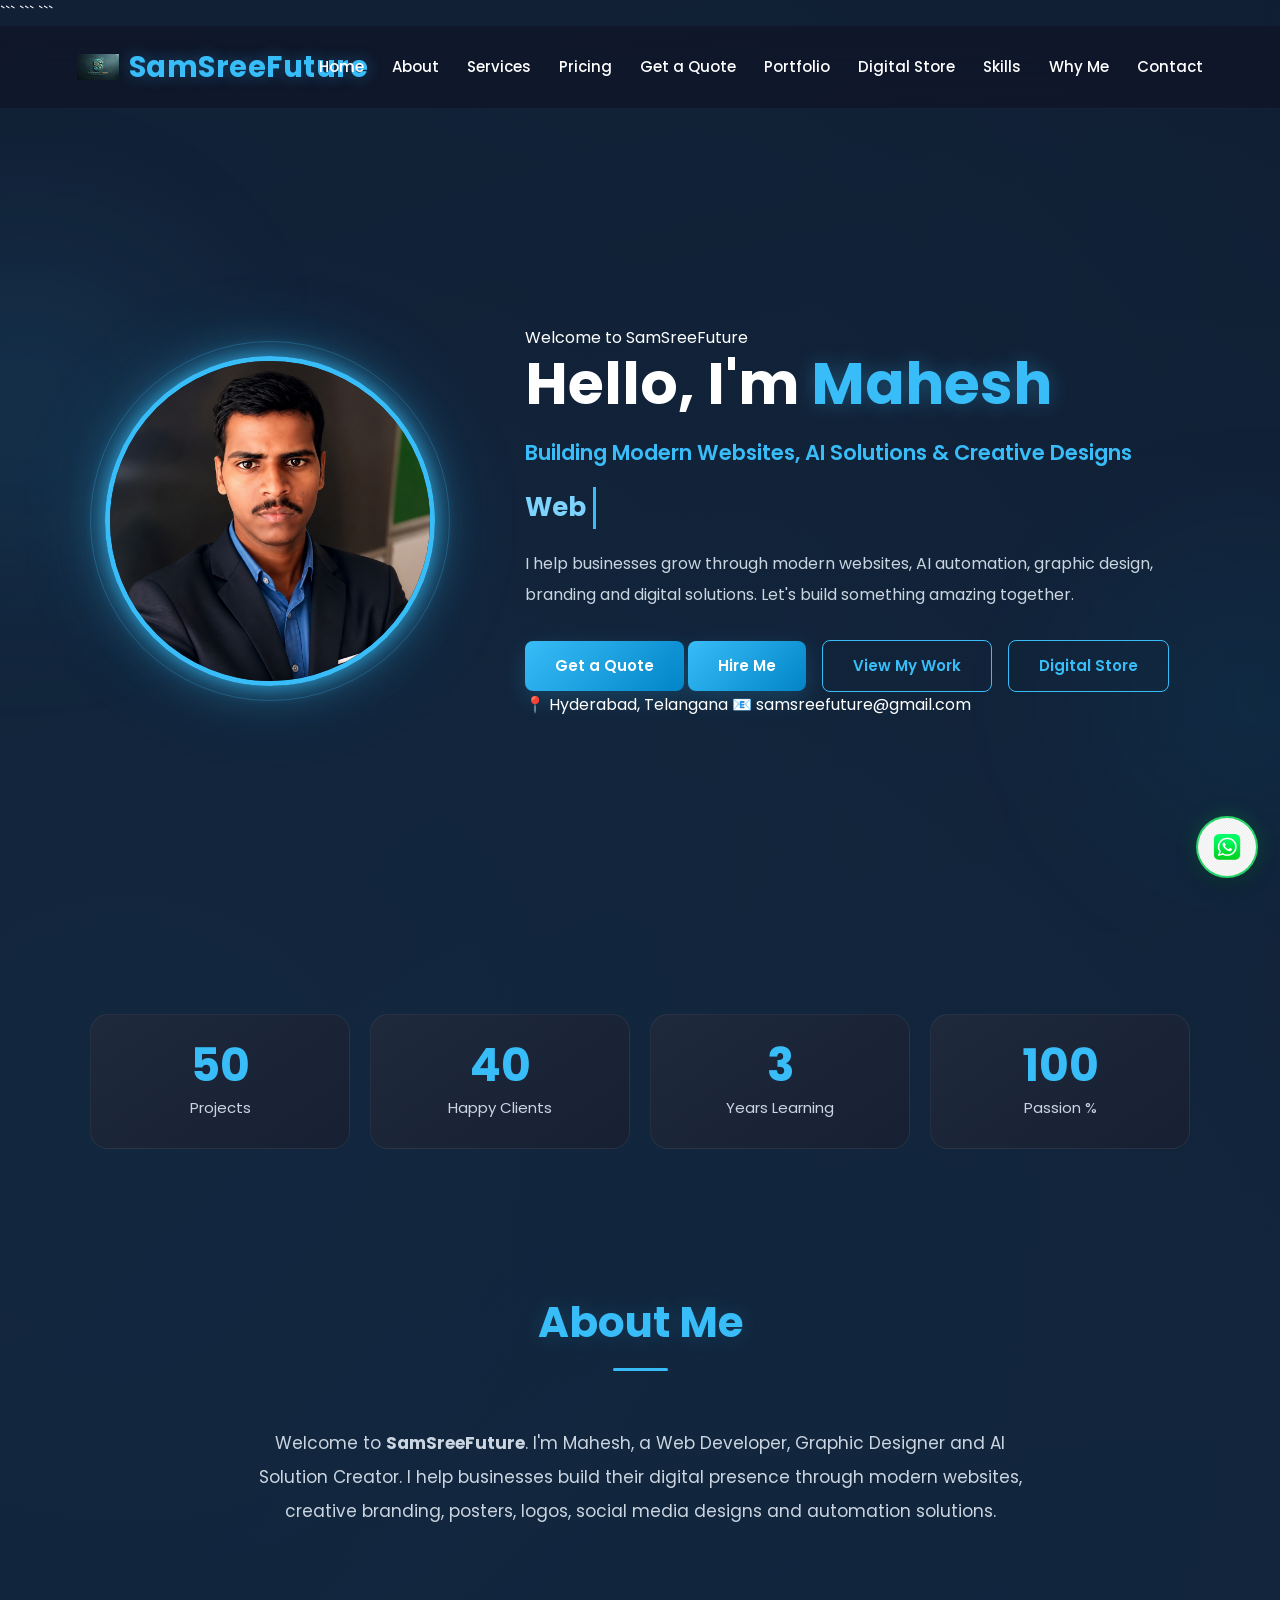
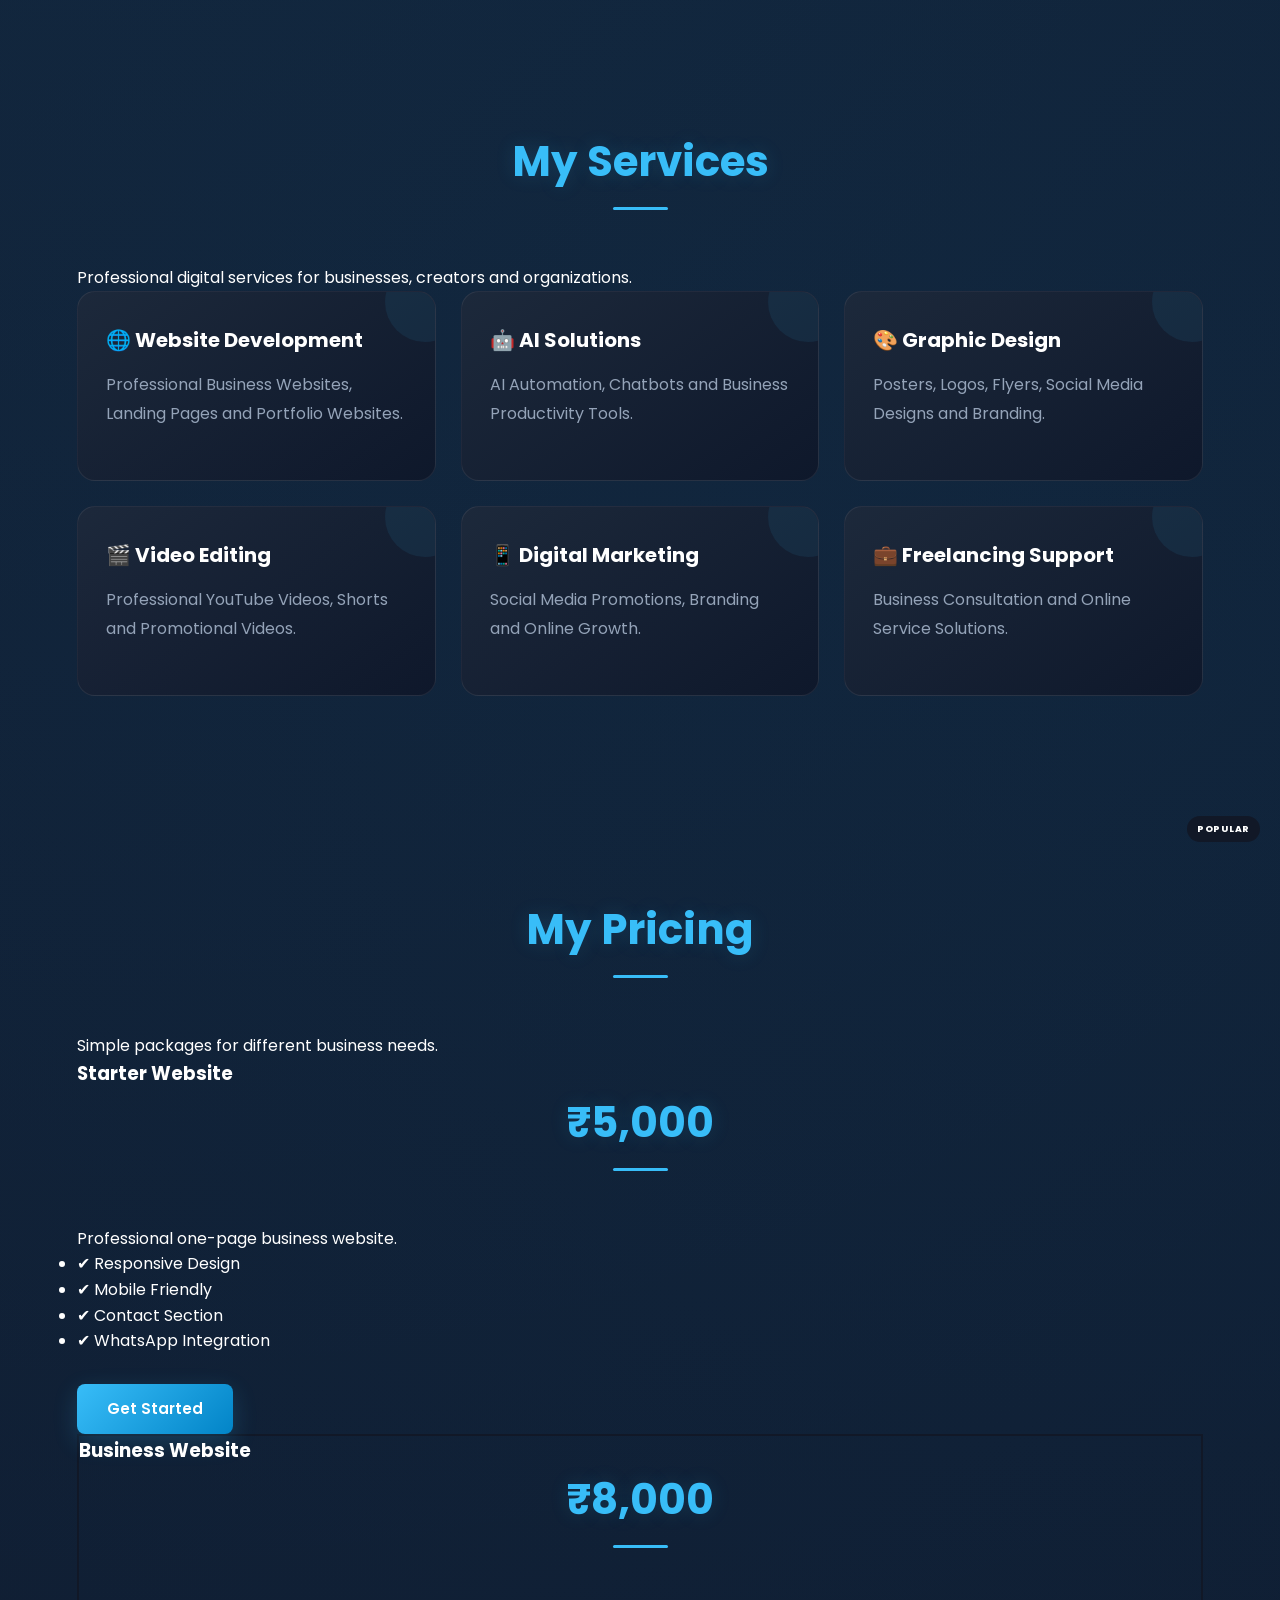
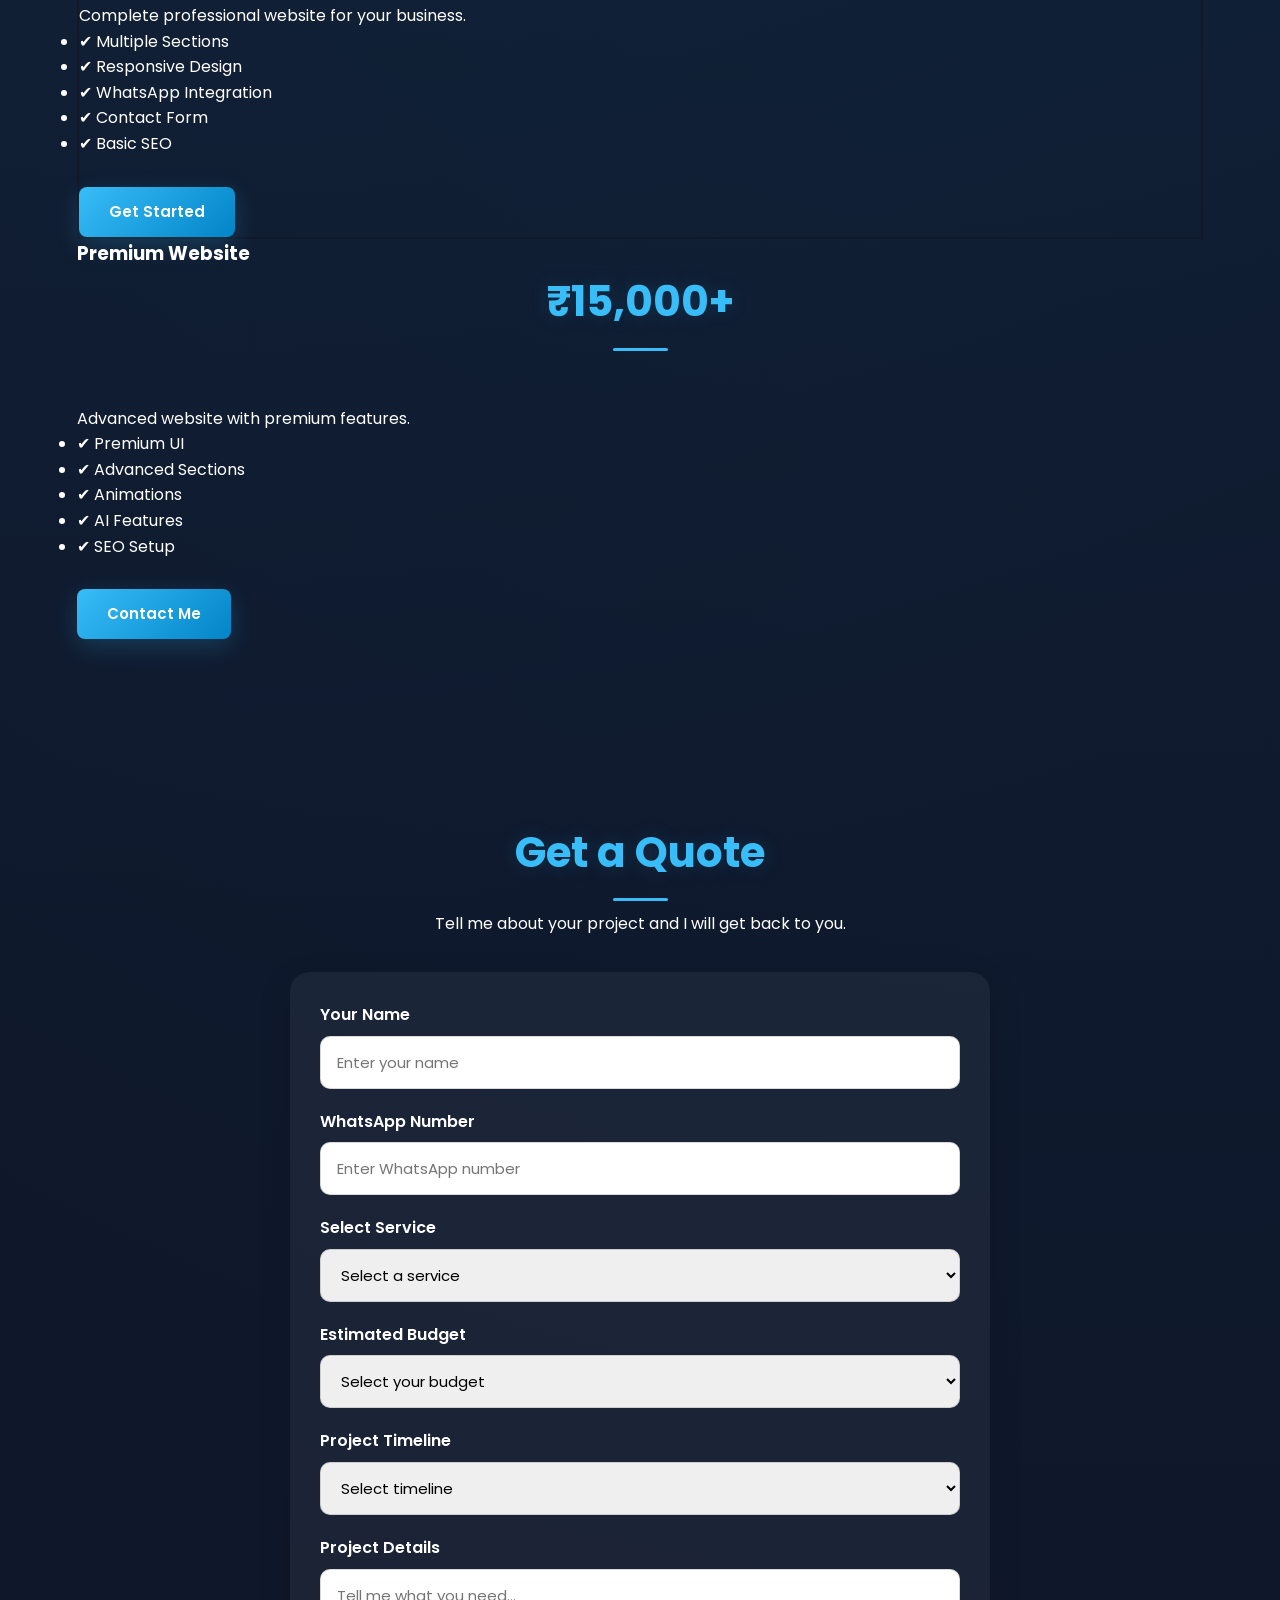
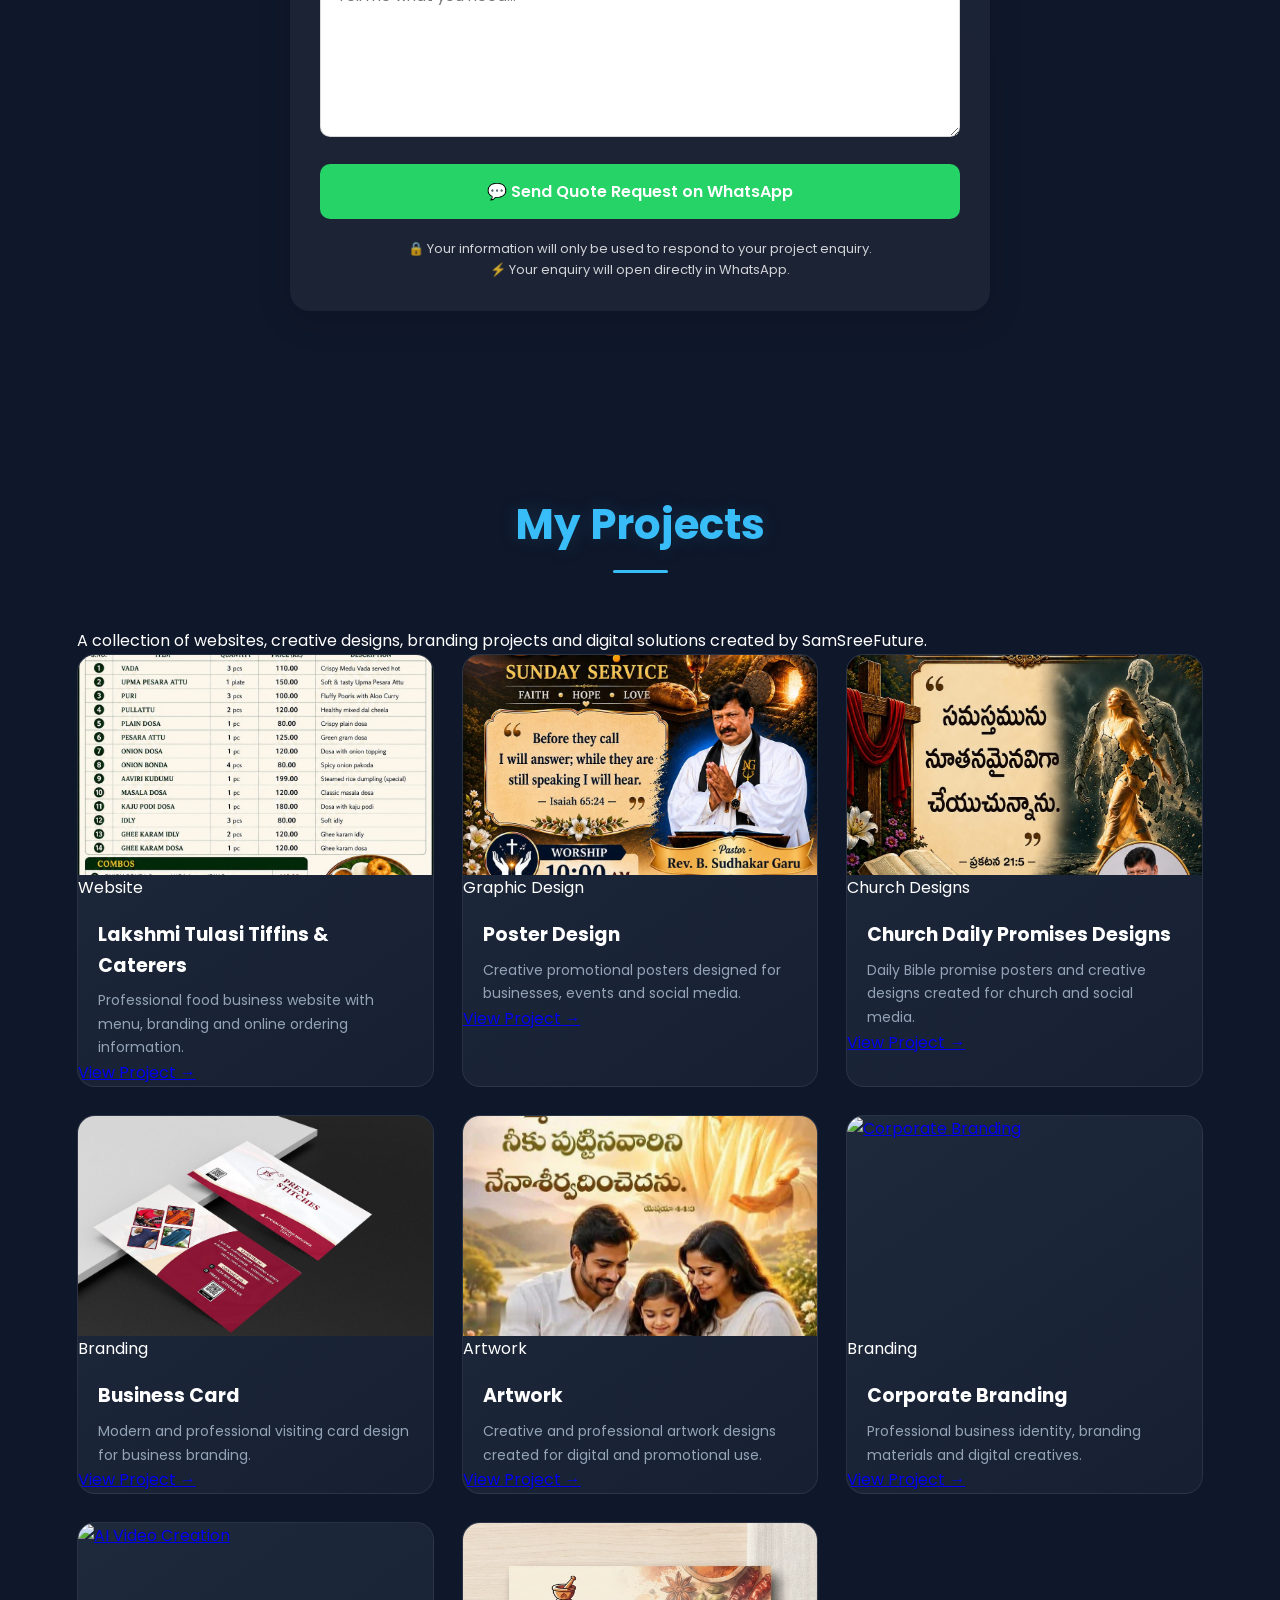
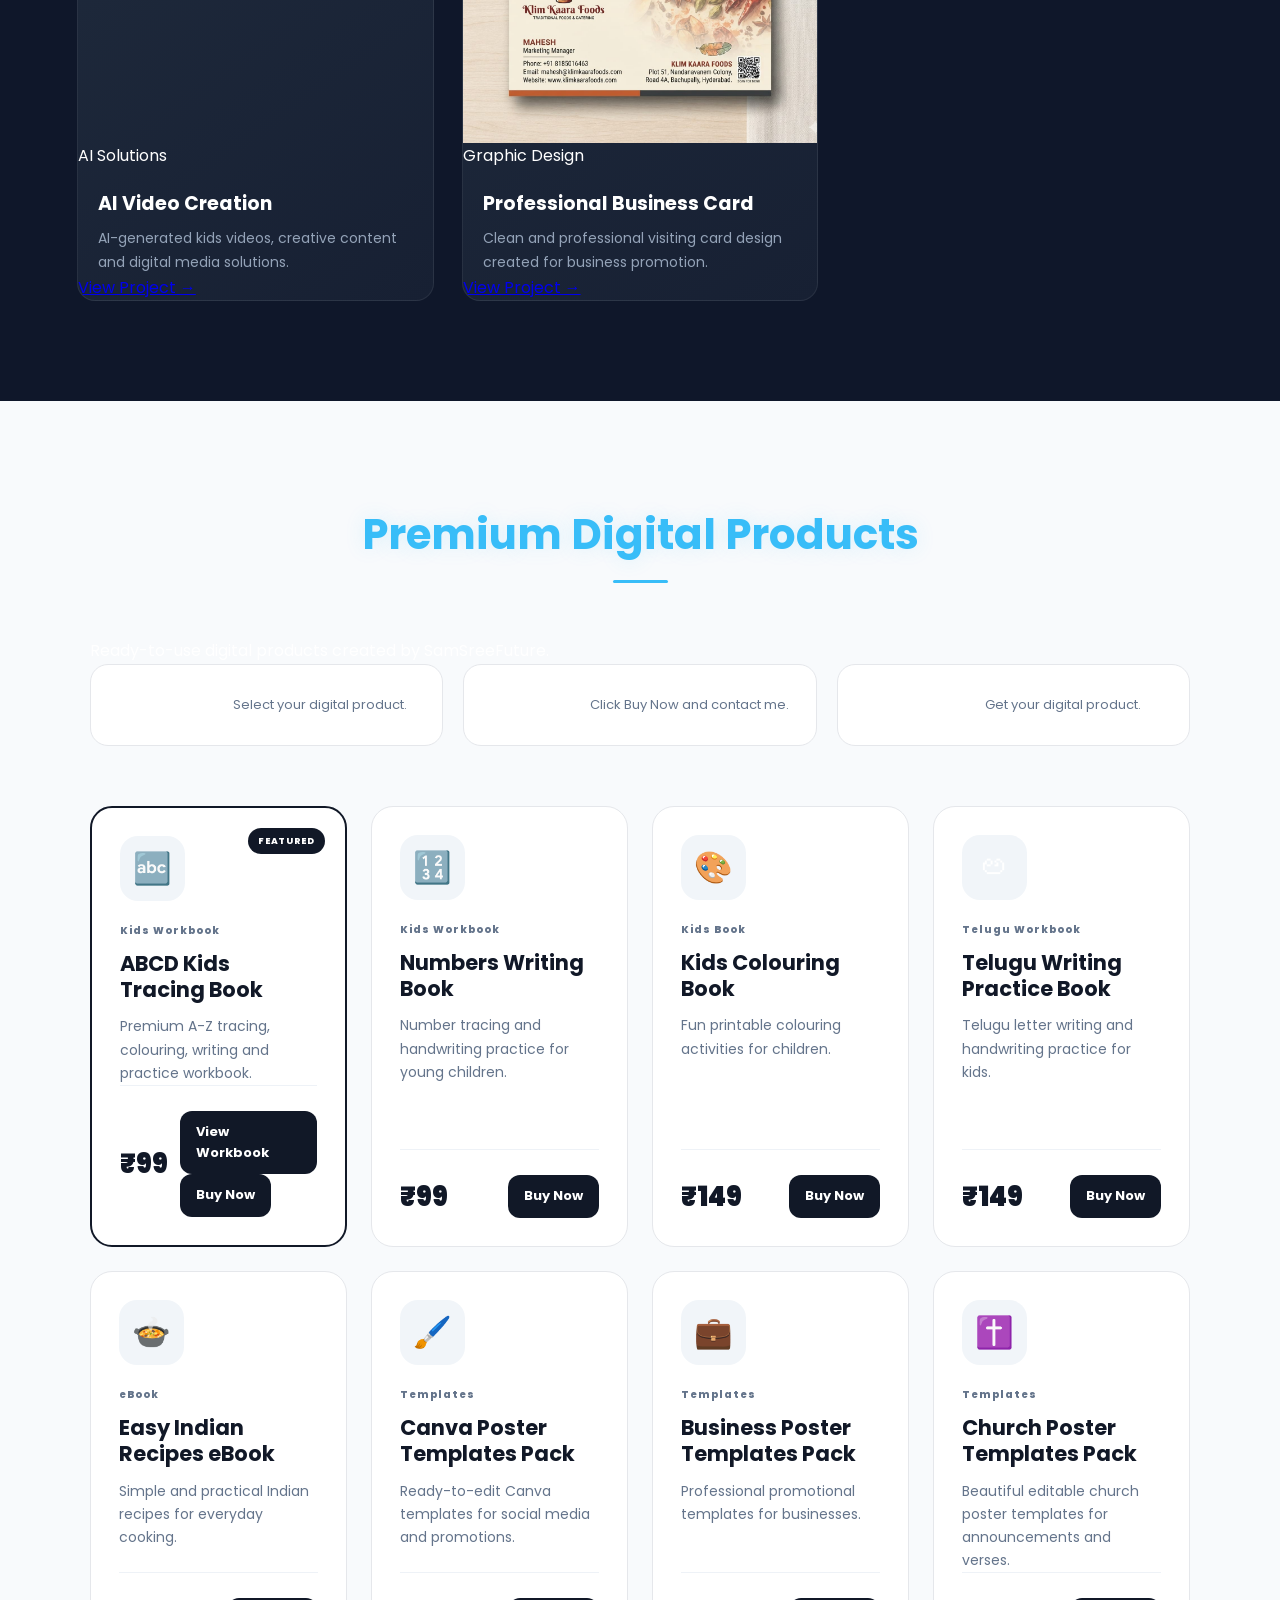
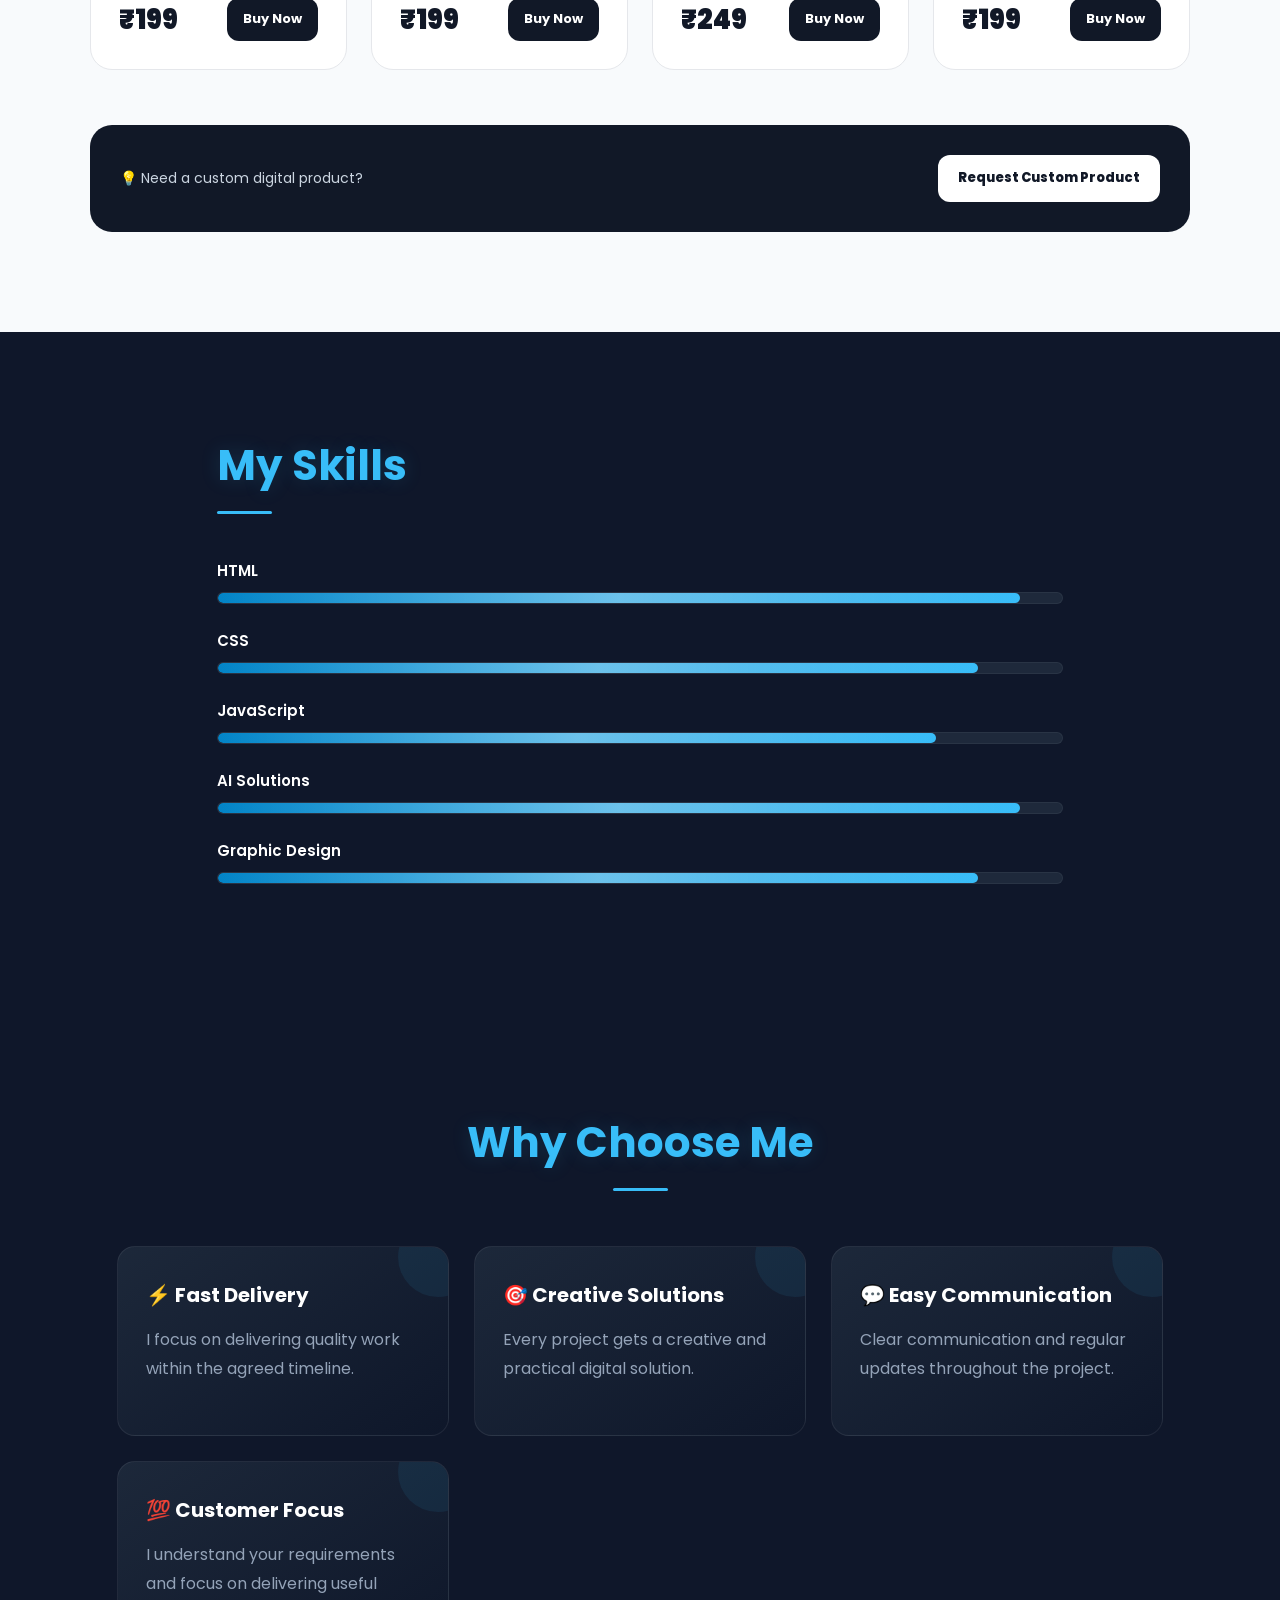
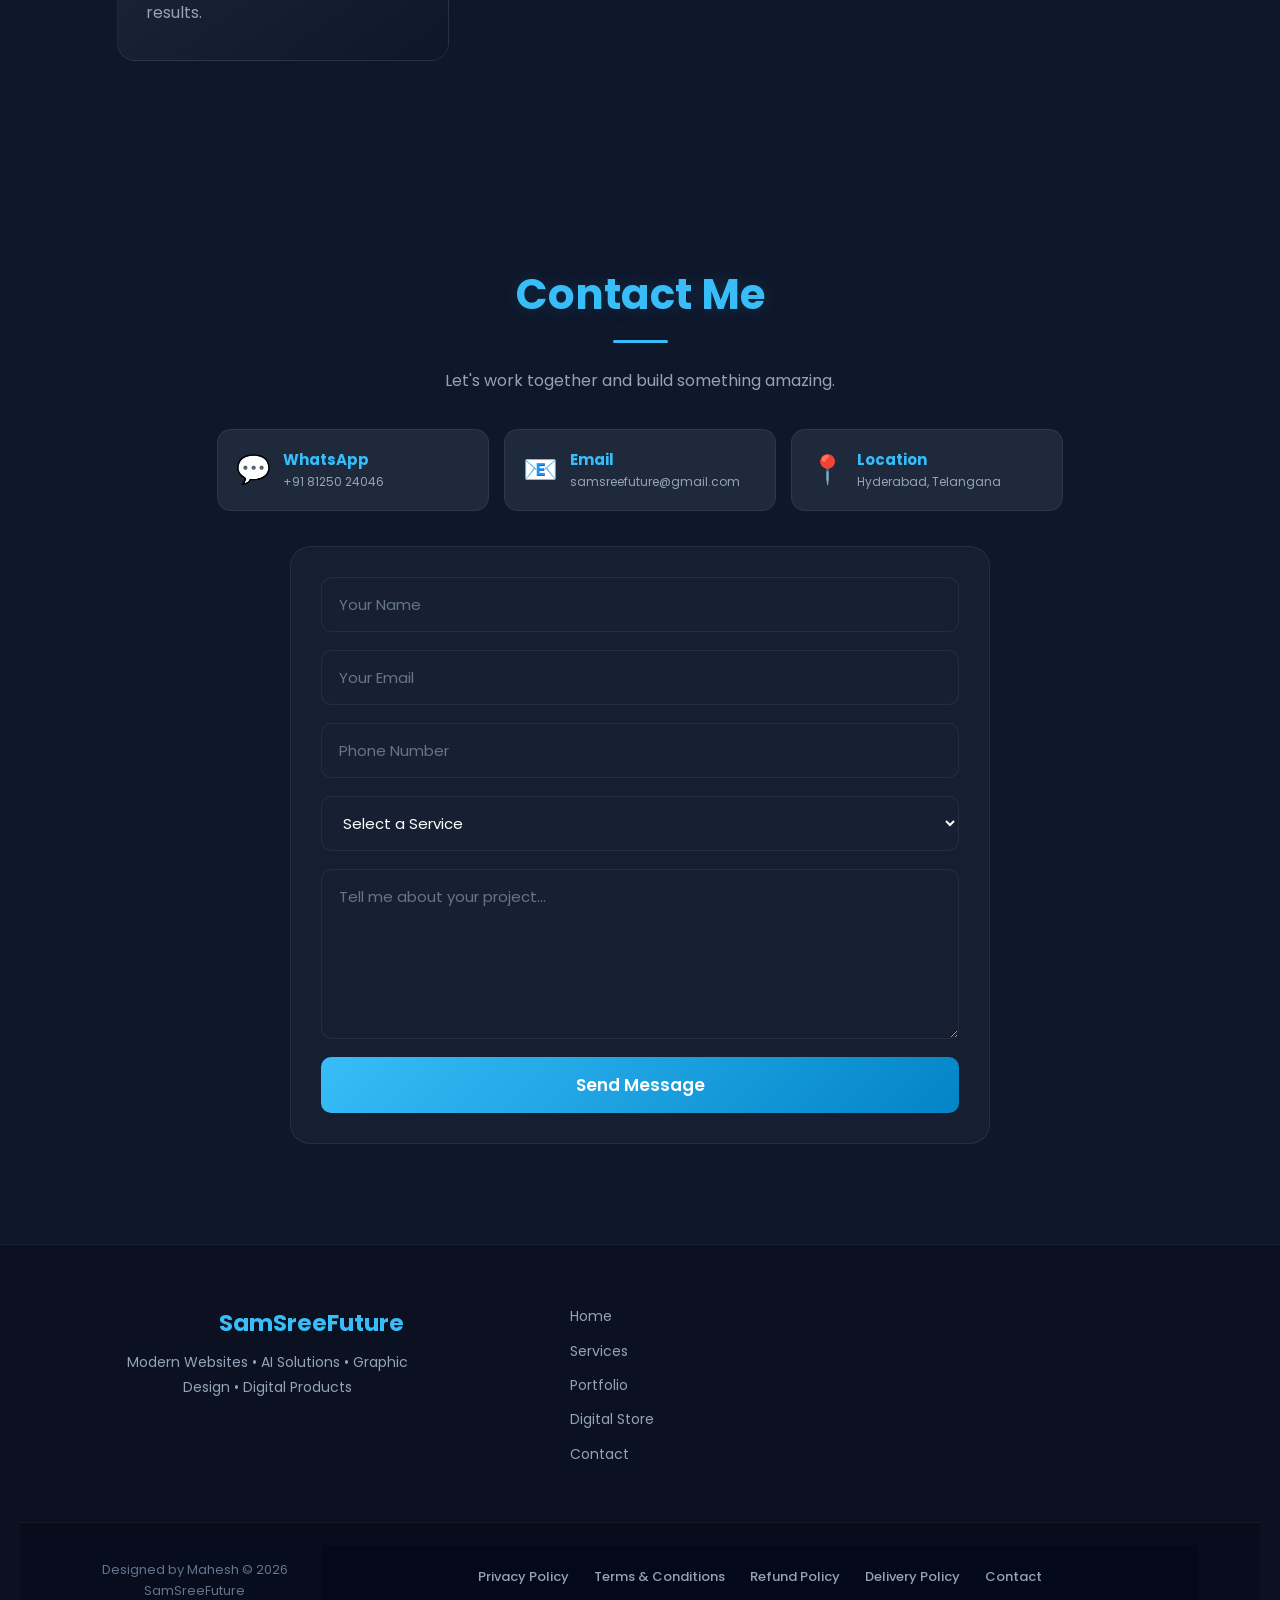
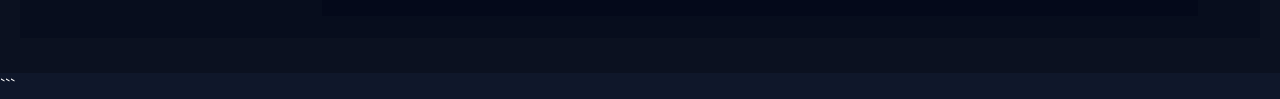
==== commit c2a94266: "Add Get a Quote WhatsApp automation" ====
--- a/index.html
+++ b/index.html
@@ -1,11 +1,13 @@
 <!DOCTYPE html>
+
 <html lang="en">
 
 <head>
 
-    <!-- =================================================
-         SEO — SAMSREEFUTURE
-    ================================================= -->
+    ```
+    <!-- =================================================
+     SEO — SAMSREEFUTURE
+================================================= -->
 
     <title>SamSreeFuture | Web Developer, AI Solutions & Graphic Designer in Hyderabad</title>
 
@@ -23,8 +25,8 @@
     <link rel="canonical" href="https://samsreefuture.netlify.app/">
 
     <!-- =================================================
-         OPEN GRAPH
-    ================================================= -->
+     OPEN GRAPH
+================================================= -->
 
     <meta property="og:title" content="SamSreeFuture | Web Developer, AI Solutions & Graphic Designer">
 
@@ -42,8 +44,8 @@
     <meta property="og:locale" content="en_IN">
 
     <!-- =================================================
-         TWITTER / X
-    ================================================= -->
+     TWITTER / X
+================================================= -->
 
     <meta name="twitter:card" content="summary_large_image">
 
@@ -55,21 +57,21 @@
     <meta name="twitter:image" content="https://samsreefuture.netlify.app/images/mahesh.png">
 
     <!-- =================================================
-         LOCAL SEO
-    ================================================= -->
+     LOCAL SEO
+================================================= -->
 
     <meta name="geo.region" content="IN-TG">
     <meta name="geo.placename" content="Hyderabad, Telangana, India">
 
     <!-- =================================================
-         FAVICON
-    ================================================= -->
+     FAVICON
+================================================= -->
 
     <link rel="icon" type="image/png" href="./images/favicon.png">
 
     <!-- =================================================
-         GOOGLE FONT
-    ================================================= -->
+     GOOGLE FONT
+================================================= -->
 
     <link rel="preconnect" href="https://fonts.googleapis.com">
     <link rel="preconnect" href="https://fonts.gstatic.com" crossorigin>
@@ -78,21 +80,21 @@
         rel="stylesheet">
 
     <!-- =================================================
-         AOS
-    ================================================= -->
+     AOS
+================================================= -->
 
     <link rel="stylesheet" href="https://unpkg.com/aos@2.3.4/dist/aos.css">
 
     <!-- =================================================
-         MAIN CSS
-    ================================================= -->
+     MAIN CSS
+================================================= -->
 
     <link rel="stylesheet" href="./style.css">
 
     <!-- =================================================
-         GOOGLE ANALYTICS 4
-         Measurement ID: G-QJ037BSK8M
-    ================================================= -->
+     GOOGLE ANALYTICS 4
+     Measurement ID: G-QJ037BSK8M
+================================================= -->
 
     <script async src="https://www.googletagmanager.com/gtag/js?id=G-QJ037BSK8M">
     </script>
@@ -111,15 +113,124 @@
 
     </script>
 
+
+    <!-- =================================================
+     GET A QUOTE STYLES
+================================================= -->
+
+    <style>
+        .get-quote-section {
+            padding: 80px 20px;
+            text-align: center;
+        }
+
+        .get-quote-section h2 {
+            margin-bottom: 10px;
+        }
+
+        .quote-container {
+            max-width: 700px;
+            margin: 35px auto 0;
+            padding: 30px;
+            border-radius: 20px;
+            background: rgba(255, 255, 255, 0.05);
+            box-shadow: 0 10px 35px rgba(0, 0, 0, 0.12);
+        }
+
+        .quote-group {
+            text-align: left;
+            margin-bottom: 20px;
+        }
+
+        .quote-group label {
+            display: block;
+            margin-bottom: 8px;
+            font-weight: 600;
+        }
+
+        .quote-group input,
+        .quote-group select,
+        .quote-group textarea {
+            width: 100%;
+            padding: 14px 16px;
+            border: 1px solid rgba(128, 128, 128, 0.3);
+            border-radius: 10px;
+            font-family: inherit;
+            font-size: 15px;
+            box-sizing: border-box;
+            outline: none;
+        }
+
+        .quote-group input:focus,
+        .quote-group select:focus,
+        .quote-group textarea:focus {
+            border-color: #25D366;
+        }
+
+        .quote-group textarea {
+            resize: vertical;
+        }
+
+        .quote-submit-btn {
+            width: 100%;
+            padding: 15px 20px;
+            border: none;
+            border-radius: 10px;
+            cursor: pointer;
+            font-family: inherit;
+            font-size: 16px;
+            font-weight: 600;
+            background: #25D366;
+            color: white;
+            transition: 0.3s ease;
+        }
+
+        .quote-submit-btn:hover {
+            transform: translateY(-2px);
+            opacity: 0.9;
+        }
+
+        .quote-note {
+            margin-top: 20px;
+            font-size: 13px;
+            opacity: 0.8;
+        }
+
+        .quote-success {
+            margin-top: 15px;
+            padding: 12px;
+            border-radius: 10px;
+            background: rgba(37, 211, 102, 0.12);
+            font-size: 14px;
+            display: none;
+        }
+
+        @media (max-width: 600px) {
+
+            .get-quote-section {
+                padding: 60px 15px;
+            }
+
+            .quote-container {
+                padding: 20px;
+            }
+
+            .quote-submit-btn {
+                font-size: 14px;
+            }
+
+        }
+    </style>
+    ```
+
 </head>
 
-
 <body>
 
-
-    <!-- =================================================
-         WHATSAPP
-    ================================================= -->
+    ```
+    <!-- =================================================
+     WHATSAPP FLOATING BUTTON
+================================================= -->
 
     <a href="https://wa.me/918125024046" class="whatsapp whatsapp-float" target="_blank" rel="noopener noreferrer"
         aria-label="Chat with Mahesh on WhatsApp">
@@ -130,8 +241,8 @@
 
 
     <!-- =================================================
-         NAVBAR
-    ================================================= -->
+     NAVBAR
+================================================= -->
 
     <header class="site-header">
 
@@ -172,6 +283,10 @@
                 </li>
 
                 <li>
+                    <a href="#get-quote">Get a Quote</a>
+                </li>
+
+                <li>
                     <a href="#portfolio">Portfolio</a>
                 </li>
 
@@ -199,8 +314,8 @@
 
 
     <!-- =================================================
-         HERO
-    ================================================= -->
+     HERO
+================================================= -->
 
     <section class="hero hero-section" id="home">
 
@@ -240,14 +355,20 @@
 
 
             <p>
+
                 I help businesses grow through modern websites,
                 AI automation, graphic design, branding and
                 digital solutions.
                 Let's build something amazing together.
+
             </p>
 
 
             <div class="hero-buttons">
+
+                <a href="#get-quote" class="btn">
+                    Get a Quote
+                </a>
 
                 <a href="#contact" class="btn">
                     Hire Me
@@ -266,9 +387,13 @@
 
             <div class="hero-contact">
 
-                <span>📍 Hyderabad, Telangana</span>
-
-                <span>📧 samsreefuture@gmail.com</span>
+                <span>
+                    📍 Hyderabad, Telangana
+                </span>
+
+                <span>
+                    📧 samsreefuture@gmail.com
+                </span>
 
             </div>
 
@@ -278,18 +403,22 @@
 
 
     <!-- =================================================
-         STATS
-    ================================================= -->
+     STATS
+================================================= -->
 
     <section class="stats stats-section" data-aos="fade-up">
 
         <div class="stat stat-box">
 
             <h1 class="counter" data-target="50">
+
                 0
+
             </h1>
 
-            <p>Projects</p>
+            <p>
+                Projects
+            </p>
 
         </div>
 
@@ -297,10 +426,14 @@
         <div class="stat stat-box">
 
             <h1 class="counter" data-target="40">
+
                 0
+
             </h1>
 
-            <p>Happy Clients</p>
+            <p>
+                Happy Clients
+            </p>
 
         </div>
 
@@ -308,10 +441,14 @@
         <div class="stat stat-box">
 
             <h1 class="counter" data-target="3">
+
                 0
+
             </h1>
 
-            <p>Years Learning</p>
+            <p>
+                Years Learning
+            </p>
 
         </div>
 
@@ -319,10 +456,15 @@
         <div class="stat stat-box">
 
             <h1 class="counter" data-target="100">
+
                 0
+
             </h1>
 
-            <p>Passion %</p>
+            <p>
+                Passion %
+
+            </p>
 
         </div>
 
@@ -330,16 +472,19 @@
 
 
     <!-- =================================================
-         ABOUT
-    ================================================= -->
+     ABOUT
+================================================= -->
 
     <section id="about" class="about about-section" data-aos="fade-up">
 
-        <h2>About Me</h2>
+        <h2>
+            About Me
+        </h2>
 
         <p>
 
-            Welcome to <strong>SamSreeFuture</strong>.
+            Welcome to
+            <strong>SamSreeFuture</strong>.
 
             I'm Mahesh, a Web Developer,
             Graphic Designer and AI Solution Creator.
@@ -355,16 +500,20 @@
 
 
     <!-- =================================================
-         SERVICES
-    ================================================= -->
+     SERVICES
+================================================= -->
 
     <section id="services" class="services services-section" data-aos="fade-up">
 
-        <h2>My Services</h2>
+        <h2>
+            My Services
+        </h2>
 
         <p class="section-intro">
+
             Professional digital services for businesses,
             creators and organizations.
+
         </p>
 
 
@@ -378,8 +527,10 @@
                 </h3>
 
                 <p>
+
                     Professional Business Websites,
                     Landing Pages and Portfolio Websites.
+
                 </p>
 
             </div>
@@ -392,8 +543,10 @@
                 </h3>
 
                 <p>
+
                     AI Automation, Chatbots and
                     Business Productivity Tools.
+
                 </p>
 
             </div>
@@ -406,8 +559,10 @@
                 </h3>
 
                 <p>
+
                     Posters, Logos, Flyers,
                     Social Media Designs and Branding.
+
                 </p>
 
             </div>
@@ -420,8 +575,10 @@
                 </h3>
 
                 <p>
+
                     Professional YouTube Videos,
                     Shorts and Promotional Videos.
+
                 </p>
 
             </div>
@@ -434,8 +591,10 @@
                 </h3>
 
                 <p>
+
                     Social Media Promotions,
                     Branding and Online Growth.
+
                 </p>
 
             </div>
@@ -448,8 +607,10 @@
                 </h3>
 
                 <p>
+
                     Business Consultation and
                     Online Service Solutions.
+
                 </p>
 
             </div>
@@ -460,15 +621,19 @@
 
 
     <!-- =================================================
-         PRICING
-    ================================================= -->
+     PRICING
+================================================= -->
 
     <section id="pricing" class="pricing pricing-section" data-aos="fade-up">
 
-        <h2>My Pricing</h2>
+        <h2>
+            My Pricing
+        </h2>
 
         <p class="section-intro">
+
             Simple packages for different business needs.
+
         </p>
 
 
@@ -477,20 +642,37 @@
 
             <div class="pricing-card">
 
-                <h3>Starter Website</h3>
-
-                <h2>₹5,000</h2>
-
-                <p>
+                <h3>
+                    Starter Website
+                </h3>
+
+                <h2>
+                    ₹5,000
+                </h2>
+
+                <p>
+
                     Professional one-page business website.
+
                 </p>
 
                 <ul>
 
-                    <li>✔ Responsive Design</li>
-                    <li>✔ Mobile Friendly</li>
-                    <li>✔ Contact Section</li>
-                    <li>✔ WhatsApp Integration</li>
+                    <li>
+                        ✔ Responsive Design
+                    </li>
+
+                    <li>
+                        ✔ Mobile Friendly
+                    </li>
+
+                    <li>
+                        ✔ Contact Section
+                    </li>
+
+                    <li>
+                        ✔ WhatsApp Integration
+                    </li>
 
                 </ul>
 
@@ -510,21 +692,41 @@
                     POPULAR
                 </span>
 
-                <h3>Business Website</h3>
-
-                <h2>₹8,000</h2>
-
-                <p>
+                <h3>
+                    Business Website
+                </h3>
+
+                <h2>
+                    ₹8,000
+                </h2>
+
+                <p>
+
                     Complete professional website for your business.
+
                 </p>
 
                 <ul>
 
-                    <li>✔ Multiple Sections</li>
-                    <li>✔ Responsive Design</li>
-                    <li>✔ WhatsApp Integration</li>
-                    <li>✔ Contact Form</li>
-                    <li>✔ Basic SEO</li>
+                    <li>
+                        ✔ Multiple Sections
+                    </li>
+
+                    <li>
+                        ✔ Responsive Design
+                    </li>
+
+                    <li>
+                        ✔ WhatsApp Integration
+                    </li>
+
+                    <li>
+                        ✔ Contact Form
+                    </li>
+
+                    <li>
+                        ✔ Basic SEO
+                    </li>
 
                 </ul>
 
@@ -540,21 +742,41 @@
 
             <div class="pricing-card">
 
-                <h3>Premium Website</h3>
-
-                <h2>₹15,000+</h2>
-
-                <p>
+                <h3>
+                    Premium Website
+                </h3>
+
+                <h2>
+                    ₹15,000+
+                </h2>
+
+                <p>
+
                     Advanced website with premium features.
+
                 </p>
 
                 <ul>
 
-                    <li>✔ Premium UI</li>
-                    <li>✔ Advanced Sections</li>
-                    <li>✔ Animations</li>
-                    <li>✔ AI Features</li>
-                    <li>✔ SEO Setup</li>
+                    <li>
+                        ✔ Premium UI
+                    </li>
+
+                    <li>
+                        ✔ Advanced Sections
+                    </li>
+
+                    <li>
+                        ✔ Animations
+                    </li>
+
+                    <li>
+                        ✔ AI Features
+                    </li>
+
+                    <li>
+                        ✔ SEO Setup
+                    </li>
 
                 </ul>
 
@@ -573,12 +795,231 @@
 
 
     <!-- =================================================
-         PORTFOLIO
-    ================================================= -->
+     GET A QUOTE
+================================================= -->
+
+    <section id="get-quote" class="get-quote-section" data-aos="fade-up">
+
+        <h2>
+            Get a Quote
+        </h2>
+
+        <p class="section-intro">
+
+            Tell me about your project and I will get back to you.
+
+        </p>
+
+
+        <div class="quote-container">
+
+            <form id="quote-form">
+
+
+                <div class="quote-group">
+
+                    <label for="quote-name">
+                        Your Name
+                    </label>
+
+                    <input type="text" id="quote-name" placeholder="Enter your name" autocomplete="name" required>
+
+                </div>
+
+
+                <div class="quote-group">
+
+                    <label for="quote-phone">
+                        WhatsApp Number
+                    </label>
+
+                    <input type="tel" id="quote-phone" placeholder="Enter WhatsApp number" autocomplete="tel" required>
+
+                </div>
+
+
+                <div class="quote-group">
+
+                    <label for="quote-service">
+                        Select Service
+                    </label>
+
+                    <select id="quote-service" required>
+
+                        <option value="">
+                            Select a service
+                        </option>
+
+                        <option value="Website Development">
+                            🌐 Website Development
+                        </option>
+
+                        <option value="AI Solutions">
+                            🤖 AI Solutions
+                        </option>
+
+                        <option value="Graphic Design">
+                            🎨 Graphic Design
+                        </option>
+
+                        <option value="Video Editing">
+                            🎬 Video Editing
+                        </option>
+
+                        <option value="Digital Marketing">
+                            📱 Digital Marketing
+                        </option>
+
+                        <option value="Logo / Branding">
+                            💼 Logo / Branding
+                        </option>
+
+                        <option value="Digital Product">
+                            📦 Digital Product
+                        </option>
+
+                        <option value="Other">
+                            🔧 Other
+                        </option>
+
+                    </select>
+
+                </div>
+
+
+                <div class="quote-group">
+
+                    <label for="quote-budget">
+                        Estimated Budget
+                    </label>
+
+                    <select id="quote-budget" required>
+
+                        <option value="">
+                            Select your budget
+                        </option>
+
+                        <option value="Below ₹5,000">
+                            Below ₹5,000
+                        </option>
+
+                        <option value="₹5,000 - ₹10,000">
+                            ₹5,000 - ₹10,000
+                        </option>
+
+                        <option value="₹10,000 - ₹20,000">
+                            ₹10,000 - ₹20,000
+                        </option>
+
+                        <option value="₹20,000 - ₹50,000">
+                            ₹20,000 - ₹50,000
+                        </option>
+
+                        <option value="₹50,000+">
+                            ₹50,000+
+                        </option>
+
+                        <option value="Not Sure">
+                            Not Sure
+                        </option>
+
+                    </select>
+
+                </div>
+
+
+                <div class="quote-group">
+
+                    <label for="quote-timeline">
+                        Project Timeline
+                    </label>
+
+                    <select id="quote-timeline">
+
+                        <option value="Not decided">
+                            Select timeline
+                        </option>
+
+                        <option value="Urgent">
+                            Urgent
+                        </option>
+
+                        <option value="Within 1 Week">
+                            Within 1 Week
+                        </option>
+
+                        <option value="Within 2 Weeks">
+                            Within 2 Weeks
+                        </option>
+
+                        <option value="Within 1 Month">
+                            Within 1 Month
+                        </option>
+
+                        <option value="Flexible">
+                            Flexible
+                        </option>
+
+                    </select>
+
+                </div>
+
+
+                <div class="quote-group">
+
+                    <label for="quote-message">
+                        Project Details
+                    </label>
+
+                    <textarea id="quote-message" rows="6" placeholder="Tell me what you need..." required></textarea>
+
+                </div>
+
+
+                <button type="submit" class="quote-submit-btn">
+
+                    💬 Send Quote Request on WhatsApp
+
+                </button>
+
+
+                <div id="quote-success" class="quote-success">
+
+                    Opening WhatsApp...
+
+                </div>
+
+            </form>
+
+
+            <div class="quote-note">
+
+                <p>
+                    🔒 Your information will only be used
+                    to respond to your project enquiry.
+                </p>
+
+                <p>
+                    ⚡ Your enquiry will open directly
+                    in WhatsApp.
+                </p>
+
+            </div>
+
+        </div>
+
+    </section>
+
+
+    <!-- =================================================
+     PORTFOLIO
+================================================= -->
 
     <section id="portfolio" class="portfolio portfolio-section" data-aos="fade-up">
 
-        <h2>My Projects</h2>
+        <h2>
+            My Projects
+        </h2>
 
         <p class="portfolio-intro">
 
@@ -612,9 +1053,11 @@
                     </h3>
 
                     <p>
+
                         Professional food business website
                         with menu, branding and online
                         ordering information.
+
                     </p>
 
                     <a href="images/business.jpg" target="_blank" rel="noopener noreferrer" class="project-btn">
@@ -643,11 +1086,15 @@
                         Graphic Design
                     </span>
 
-                    <h3>Poster Design</h3>
+                    <h3>
+                        Poster Design
+                    </h3>
 
                     <p>
+
                         Creative promotional posters designed
                         for businesses, events and social media.
+
                     </p>
 
                     <a href="images/poster1.jpg" target="_blank" rel="noopener noreferrer" class="project-btn">
@@ -683,9 +1130,11 @@
                     </h3>
 
                     <p>
+
                         Daily Bible promise posters and
                         creative designs created for church
                         and social media.
+
                     </p>
 
                     <a href="images/Church Daily Promises Designs.jpg" target="_blank" rel="noopener noreferrer"
@@ -715,11 +1164,15 @@
                         Branding
                     </span>
 
-                    <h3>Business Card</h3>
+                    <h3>
+                        Business Card
+                    </h3>
 
                     <p>
+
                         Modern and professional visiting
                         card design for business branding.
+
                     </p>
 
                     <a href="images/business2.jpg" target="_blank" rel="noopener noreferrer" class="project-btn">
@@ -748,12 +1201,16 @@
                         Artwork
                     </span>
 
-                    <h3>Artwork</h3>
+                    <h3>
+                        Artwork
+                    </h3>
 
                     <p>
+
                         Creative and professional artwork
                         designs created for digital and
                         promotional use.
+
                     </p>
 
                     <a href="images/artwork.jpg" target="_blank" rel="noopener noreferrer" class="project-btn">
@@ -782,11 +1239,15 @@
                         Branding
                     </span>
 
-                    <h3>Corporate Branding</h3>
+                    <h3>
+                        Corporate Branding
+                    </h3>
 
                     <p>
+
                         Professional business identity,
                         branding materials and digital creatives.
+
                     </p>
 
                     <a href="images/corporate.png" target="_blank" rel="noopener noreferrer" class="project-btn">
@@ -815,11 +1276,15 @@
                         AI Solutions
                     </span>
 
-                    <h3>AI Video Creation</h3>
+                    <h3>
+                        AI Video Creation
+                    </h3>
 
                     <p>
+
                         AI-generated kids videos, creative
                         content and digital media solutions.
+
                     </p>
 
                     <a href="images/ai-video.jpg" target="_blank" rel="noopener noreferrer" class="project-btn">
@@ -853,8 +1318,10 @@
                     </h3>
 
                     <p>
+
                         Clean and professional visiting card
                         design created for business promotion.
+
                     </p>
 
                     <a href="images/card.jpg" target="_blank" rel="noopener noreferrer" class="project-btn">
@@ -873,15 +1340,19 @@
 
 
     <!-- =================================================
-         DIGITAL STORE
-    ================================================= -->
+     DIGITAL STORE
+================================================= -->
 
     <section id="digital-store" class="digital-store-section" data-aos="fade-up">
 
-        <h2>Premium Digital Products</h2>
+        <h2>
+            Premium Digital Products
+        </h2>
 
         <p class="section-intro">
+
             Ready-to-use digital products created by SamSreeFuture.
+
         </p>
 
 
@@ -891,7 +1362,9 @@
 
                 <span>1</span>
 
-                <h3>Choose</h3>
+                <h3>
+                    Choose
+                </h3>
 
                 <p>
                     Select your digital product.
@@ -904,7 +1377,9 @@
 
                 <span>2</span>
 
-                <h3>Order</h3>
+                <h3>
+                    Order
+                </h3>
 
                 <p>
                     Click Buy Now and contact me.
@@ -917,7 +1392,9 @@
 
                 <span>3</span>
 
-                <h3>Receive</h3>
+                <h3>
+                    Receive
+                </h3>
 
                 <p>
                     Get your digital product.
@@ -952,8 +1429,10 @@
                 </h3>
 
                 <p>
+
                     Premium A-Z tracing, colouring,
                     writing and practice workbook.
+
                 </p>
 
                 <div class="product-bottom">
@@ -1001,8 +1480,10 @@
                 </h3>
 
                 <p>
+
                     Number tracing and handwriting practice
                     for young children.
+
                 </p>
 
                 <div class="product-bottom">
@@ -1040,8 +1521,10 @@
                 </h3>
 
                 <p>
+
                     Fun printable colouring activities
                     for children.
+
                 </p>
 
                 <div class="product-bottom">
@@ -1079,8 +1562,10 @@
                 </h3>
 
                 <p>
+
                     Telugu letter writing and handwriting
                     practice for kids.
+
                 </p>
 
                 <div class="product-bottom">
@@ -1118,8 +1603,10 @@
                 </h3>
 
                 <p>
+
                     Simple and practical Indian recipes
                     for everyday cooking.
+
                 </p>
 
                 <div class="product-bottom">
@@ -1157,8 +1644,10 @@
                 </h3>
 
                 <p>
+
                     Ready-to-edit Canva templates
                     for social media and promotions.
+
                 </p>
 
                 <div class="product-bottom">
@@ -1196,8 +1685,10 @@
                 </h3>
 
                 <p>
+
                     Professional promotional templates
                     for businesses.
+
                 </p>
 
                 <div class="product-bottom">
@@ -1235,8 +1726,10 @@
                 </h3>
 
                 <p>
+
                     Beautiful editable church poster
                     templates for announcements and verses.
+
                 </p>
 
                 <div class="product-bottom">
@@ -1278,17 +1771,21 @@
 
 
     <!-- =================================================
-         SKILLS
-    ================================================= -->
+     SKILLS
+================================================= -->
 
     <section id="skills" class="skills" data-aos="fade-right">
 
-        <h2>My Skills</h2>
+        <h2>
+            My Skills
+        </h2>
 
 
         <div class="skill">
 
-            <p>HTML</p>
+            <p>
+                HTML
+            </p>
 
             <div class="progress">
                 <span style="width:95%"></span>
@@ -1299,7 +1796,9 @@
 
         <div class="skill">
 
-            <p>CSS</p>
+            <p>
+                CSS
+            </p>
 
             <div class="progress">
                 <span style="width:90%"></span>
@@ -1310,7 +1809,9 @@
 
         <div class="skill">
 
-            <p>JavaScript</p>
+            <p>
+                JavaScript
+            </p>
 
             <div class="progress">
                 <span style="width:85%"></span>
@@ -1321,7 +1822,9 @@
 
         <div class="skill">
 
-            <p>AI Solutions</p>
+            <p>
+                AI Solutions
+            </p>
 
             <div class="progress">
                 <span style="width:95%"></span>
@@ -1332,7 +1835,9 @@
 
         <div class="skill">
 
-            <p>Graphic Design</p>
+            <p>
+                Graphic Design
+            </p>
 
             <div class="progress">
                 <span style="width:90%"></span>
@@ -1344,12 +1849,14 @@
 
 
     <!-- =================================================
-         WHY CHOOSE ME
-    ================================================= -->
+     WHY CHOOSE ME
+================================================= -->
 
     <section id="why-me" class="why-section" data-aos="fade-up">
 
-        <h2>Why Choose Me</h2>
+        <h2>
+            Why Choose Me
+        </h2>
 
 
         <div class="service-container">
@@ -1362,8 +1869,10 @@
                 </h3>
 
                 <p>
+
                     I focus on delivering quality work
                     within the agreed timeline.
+
                 </p>
 
             </div>
@@ -1376,8 +1885,10 @@
                 </h3>
 
                 <p>
+
                     Every project gets a creative
                     and practical digital solution.
+
                 </p>
 
             </div>
@@ -1390,8 +1901,10 @@
                 </h3>
 
                 <p>
+
                     Clear communication and regular
                     updates throughout the project.
+
                 </p>
 
             </div>
@@ -1404,8 +1917,10 @@
                 </h3>
 
                 <p>
+
                     I understand your requirements and
                     focus on delivering useful results.
+
                 </p>
 
             </div>
@@ -1416,15 +1931,19 @@
 
 
     <!-- =================================================
-         CONTACT
-    ================================================= -->
+     CONTACT
+================================================= -->
 
     <section id="contact" class="contact contact-section" data-aos="fade-up">
 
-        <h2>Contact Me</h2>
+        <h2>
+            Contact Me
+        </h2>
 
         <p>
+
             Let's work together and build something amazing.
+
         </p>
 
 
@@ -1435,11 +1954,15 @@
 
             <a href="https://wa.me/918125024046" target="_blank" rel="noopener noreferrer" class="contact-card">
 
-                <span>💬</span>
+                <span>
+                    💬
+                </span>
 
                 <div>
 
-                    <h3>WhatsApp</h3>
+                    <h3>
+                        WhatsApp
+                    </h3>
 
                     <p>
                         +91 81250 24046
@@ -1454,11 +1977,15 @@
 
             <a href="mailto:samsreefuture@gmail.com" class="contact-card">
 
-                <span>📧</span>
+                <span>
+                    📧
+                </span>
 
                 <div>
 
-                    <h3>Email</h3>
+                    <h3>
+                        Email
+                    </h3>
 
                     <p>
                         samsreefuture@gmail.com
@@ -1473,11 +2000,15 @@
 
             <div class="contact-card">
 
-                <span>📍</span>
+                <span>
+                    📍
+                </span>
 
                 <div>
 
-                    <h3>Location</h3>
+                    <h3>
+                        Location
+                    </h3>
 
                     <p>
                         Hyderabad, Telangana
@@ -1558,8 +2089,8 @@
 
 
     <!-- =================================================
-         BACK TO TOP
-    ================================================= -->
+     BACK TO TOP
+================================================= -->
 
     <a href="#home" class="back-to-top" id="backToTop" aria-label="Back to top">
 
@@ -1569,8 +2100,8 @@
 
 
     <!-- =================================================
-         FOOTER
-    ================================================= -->
+     FOOTER
+================================================= -->
 
     <footer class="site-footer">
 
@@ -1584,8 +2115,10 @@
                 </h3>
 
                 <p>
+
                     Modern Websites • AI Solutions •
                     Graphic Design • Digital Products
+
                 </p>
 
             </div>
@@ -1621,9 +2154,15 @@
         <div class="footer-bottom">
 
             <p>
+
                 Designed by Mahesh ©
-                <span id="current-year">2026</span>
+
+                <span id="current-year">
+                    2026
+                </span>
+
                 SamSreeFuture
+
             </p>
 
 
@@ -1657,8 +2196,8 @@
 
 
     <!-- =================================================
-         AOS
-    ================================================= -->
+     AOS
+================================================= -->
 
     <script src="https://unpkg.com/aos@2.3.4/dist/aos.js"></script>
 
@@ -1679,12 +2218,183 @@
 
 
     <!-- =================================================
-         MAIN JAVASCRIPT
-    ================================================= -->
+     MAIN JAVASCRIPT
+================================================= -->
 
     <script src="./script.js"></script>
 
 
+    <!-- =================================================
+     GET A QUOTE → WHATSAPP AUTOMATION
+================================================= -->
+
+    <script>
+
+        document.addEventListener("DOMContentLoaded", function () {
+
+            const quoteForm =
+                document.getElementById("quote-form");
+
+            const successMessage =
+                document.getElementById("quote-success");
+
+
+            if (!quoteForm) {
+                return;
+            }
+
+
+            quoteForm.addEventListener("submit", function (event) {
+
+                event.preventDefault();
+
+
+                const name =
+                    document.getElementById("quote-name")
+                        .value
+                        .trim();
+
+
+                const phone =
+                    document.getElementById("quote-phone")
+                        .value
+                        .trim();
+
+
+                const service =
+                    document.getElementById("quote-service")
+                        .value;
+
+
+                const budget =
+                    document.getElementById("quote-budget")
+                        .value;
+
+
+                const timeline =
+                    document.getElementById("quote-timeline")
+                        .value;
+
+
+                const message =
+                    document.getElementById("quote-message")
+                        .value
+                        .trim();
+
+
+                if (
+                    !name ||
+                    !phone ||
+                    !service ||
+                    !budget ||
+                    !message
+                ) {
+
+                    alert(
+                        "Please fill in all required fields."
+                    );
+
+                    return;
+
+                }
+
+
+                const whatsappMessage =
+                    ```
+
+`Hello Mahesh,
+
+                    I would like to get a quote from SamSreeFuture.
+
+👤 Name: ${ name }
+
+📱 WhatsApp Number: ${ phone }
+
+🛠️ Service Required: ${ service }
+
+💰 Estimated Budget: ${ budget }
+
+⏱️ Project Timeline: ${ timeline }
+
+📝 Project Details:
+${ message }
+
+Thank you.`;
+
+```
+                const encodedMessage =
+                    encodeURIComponent(
+                        whatsappMessage
+                    );
+
+
+                const whatsappURL =
+                    "https://wa.me/918125024046?text=" +
+                    encodedMessage;
+
+
+                if (successMessage) {
+
+                    successMessage.style.display =
+                        "block";
+
+                }
+
+
+                /* Google Analytics Lead Event */
+
+                if (typeof gtag === "function") {
+
+                    gtag(
+                        "event",
+                        "generate_lead",
+                        {
+                            event_category: "Quote",
+                            event_label: service,
+                            value: 1
+                        }
+                    );
+
+                }
+
+
+                setTimeout(function () {
+
+                    window.open(
+                        whatsappURL,
+                        "_blank",
+                        "noopener,noreferrer"
+                    );
+
+                }, 300);
+
+
+            });
+
+        });
+
+    </script>
+
+
+    <!-- =================================================
+     UPDATE YEAR
+================================================= -->
+
+    <script>
+
+        const yearElement =
+            document.getElementById("current-year");
+
+        if (yearElement) {
+
+            yearElement.textContent =
+                new Date().getFullYear();
+
+        }
+
+    </script>
+    ```
+
 </body>
 
 </html>
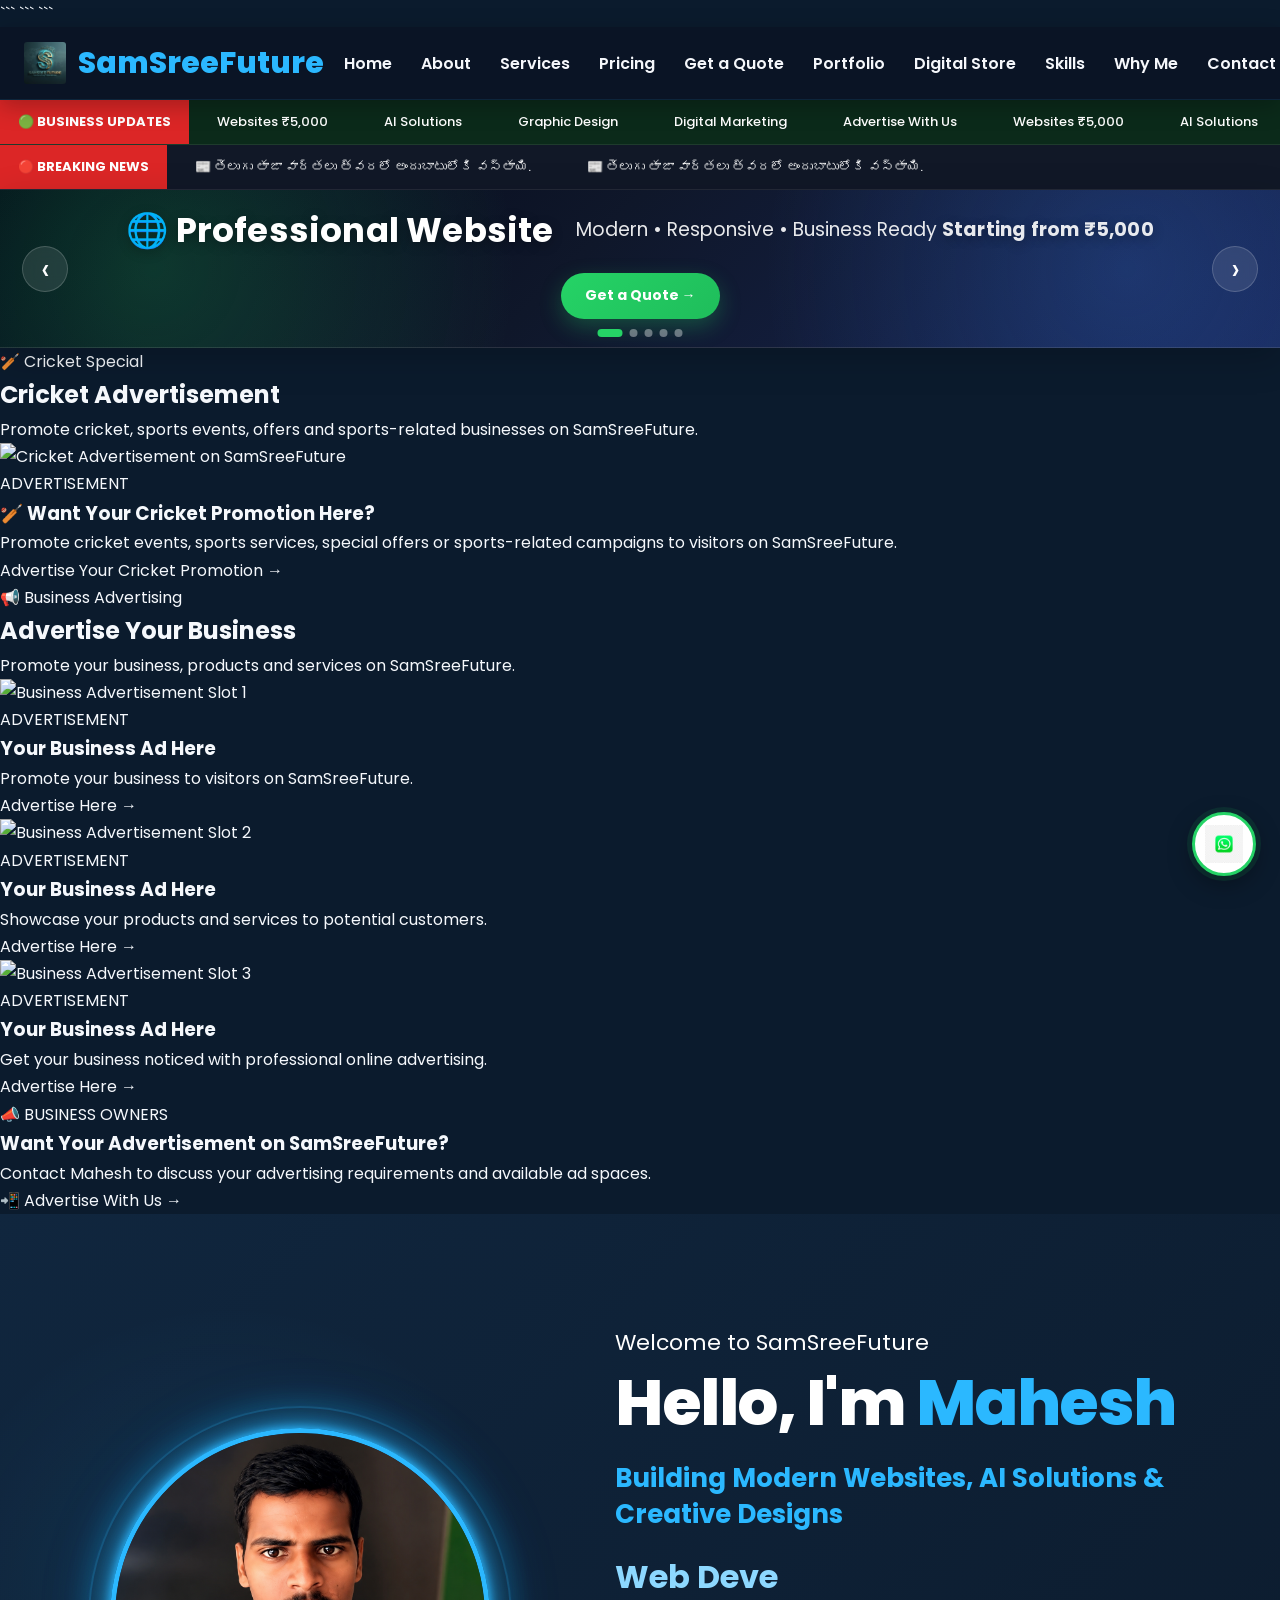
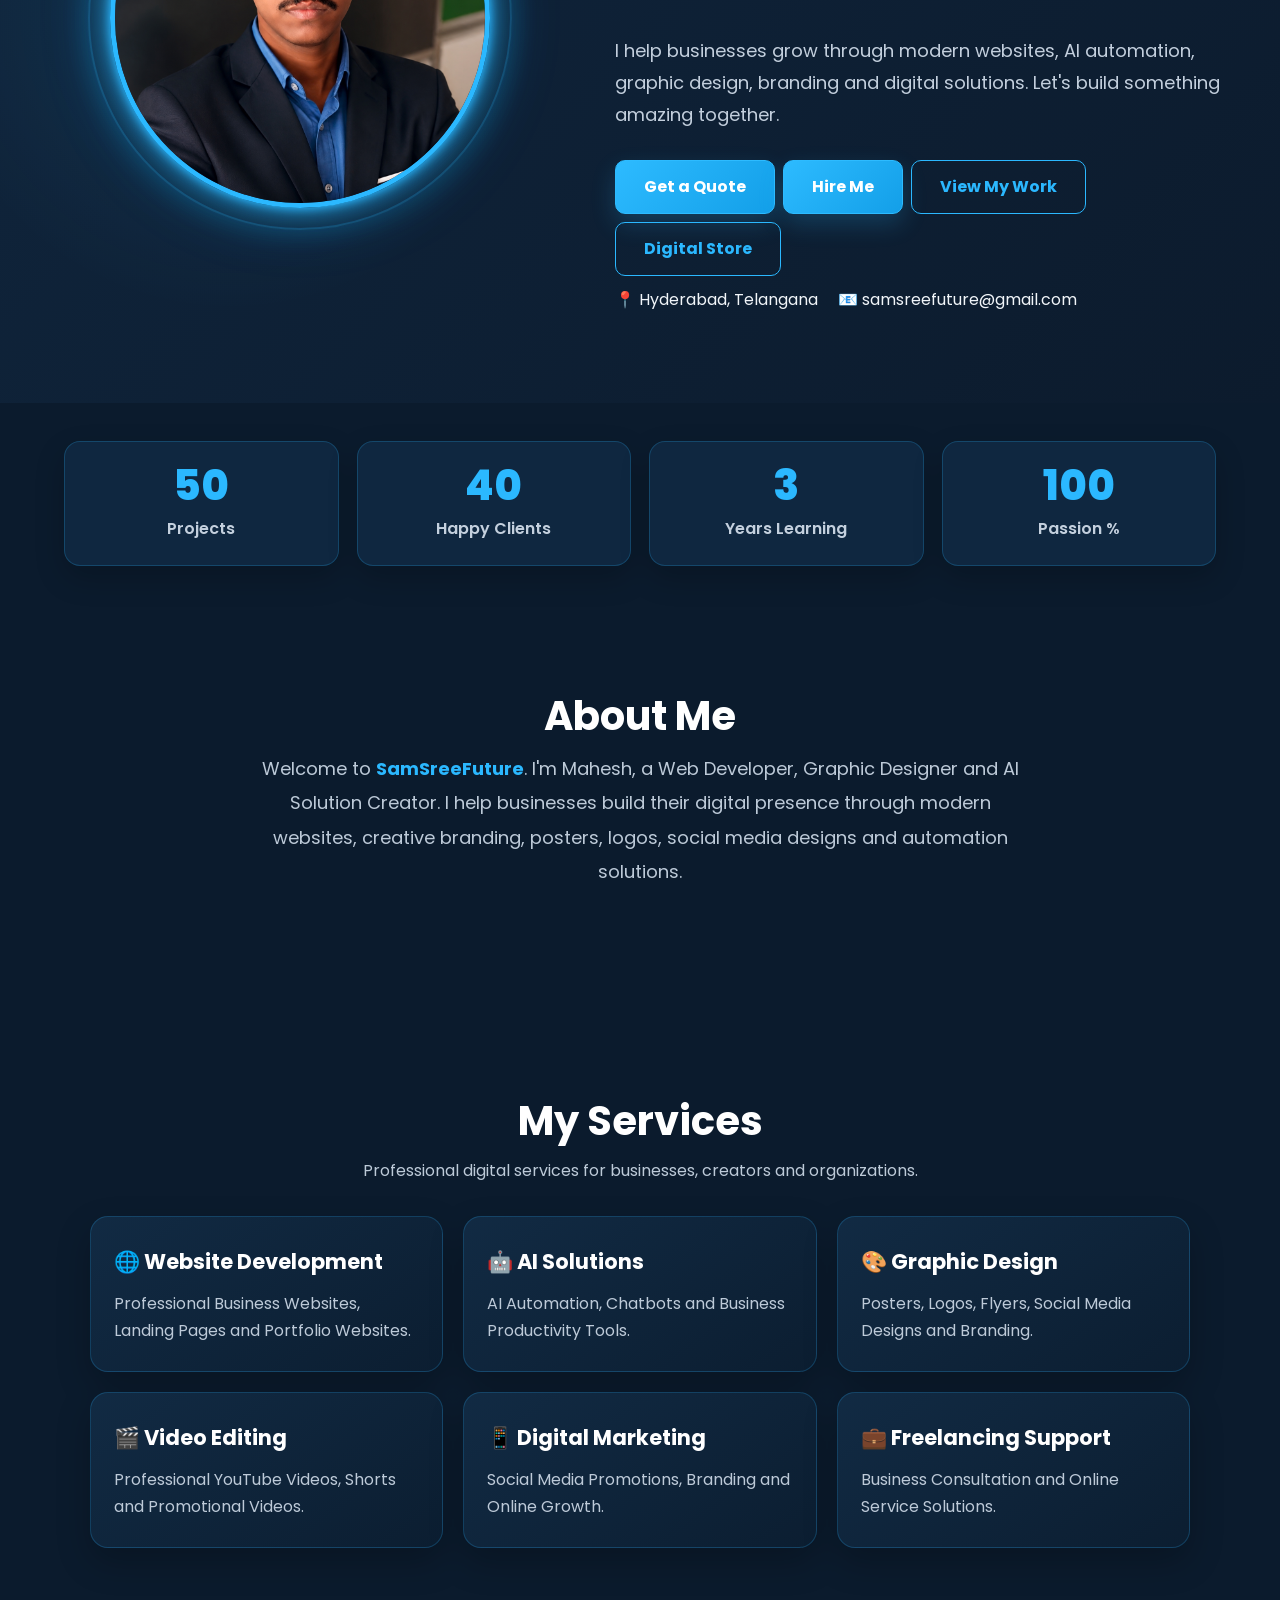
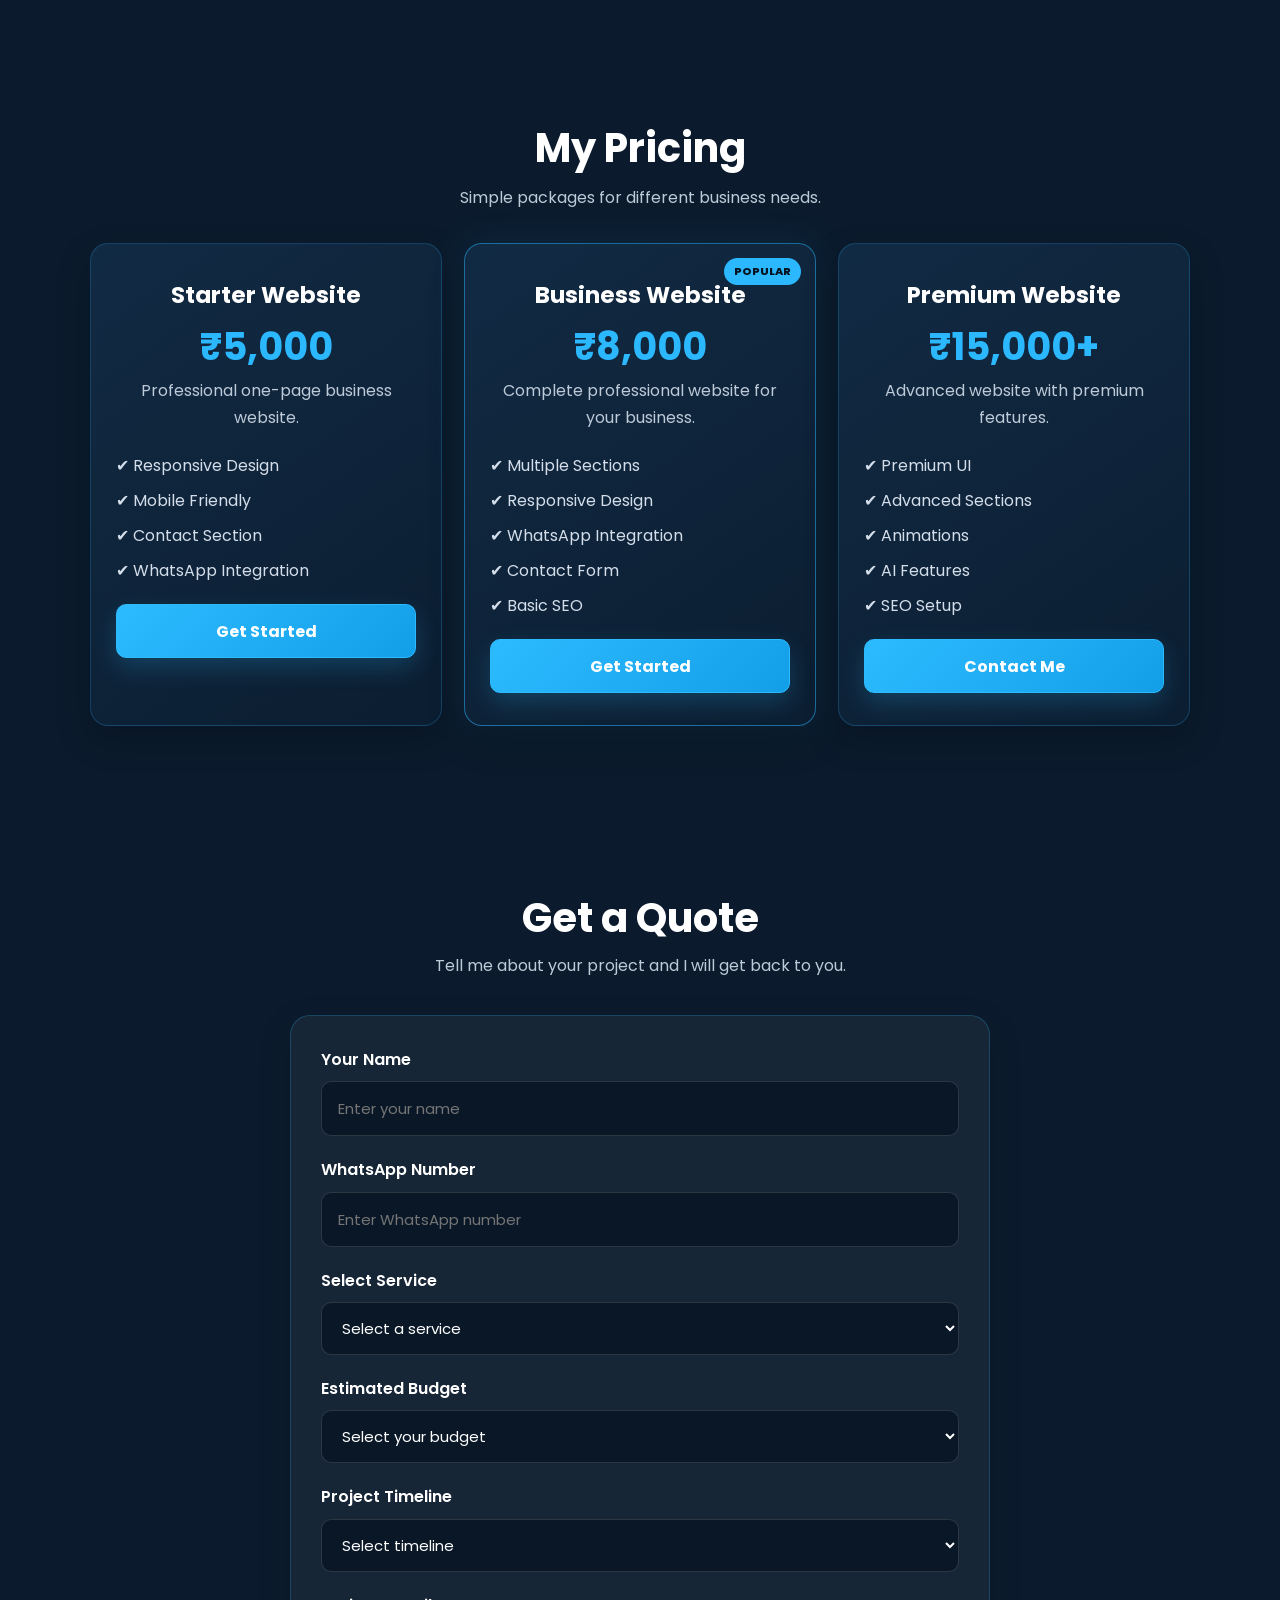
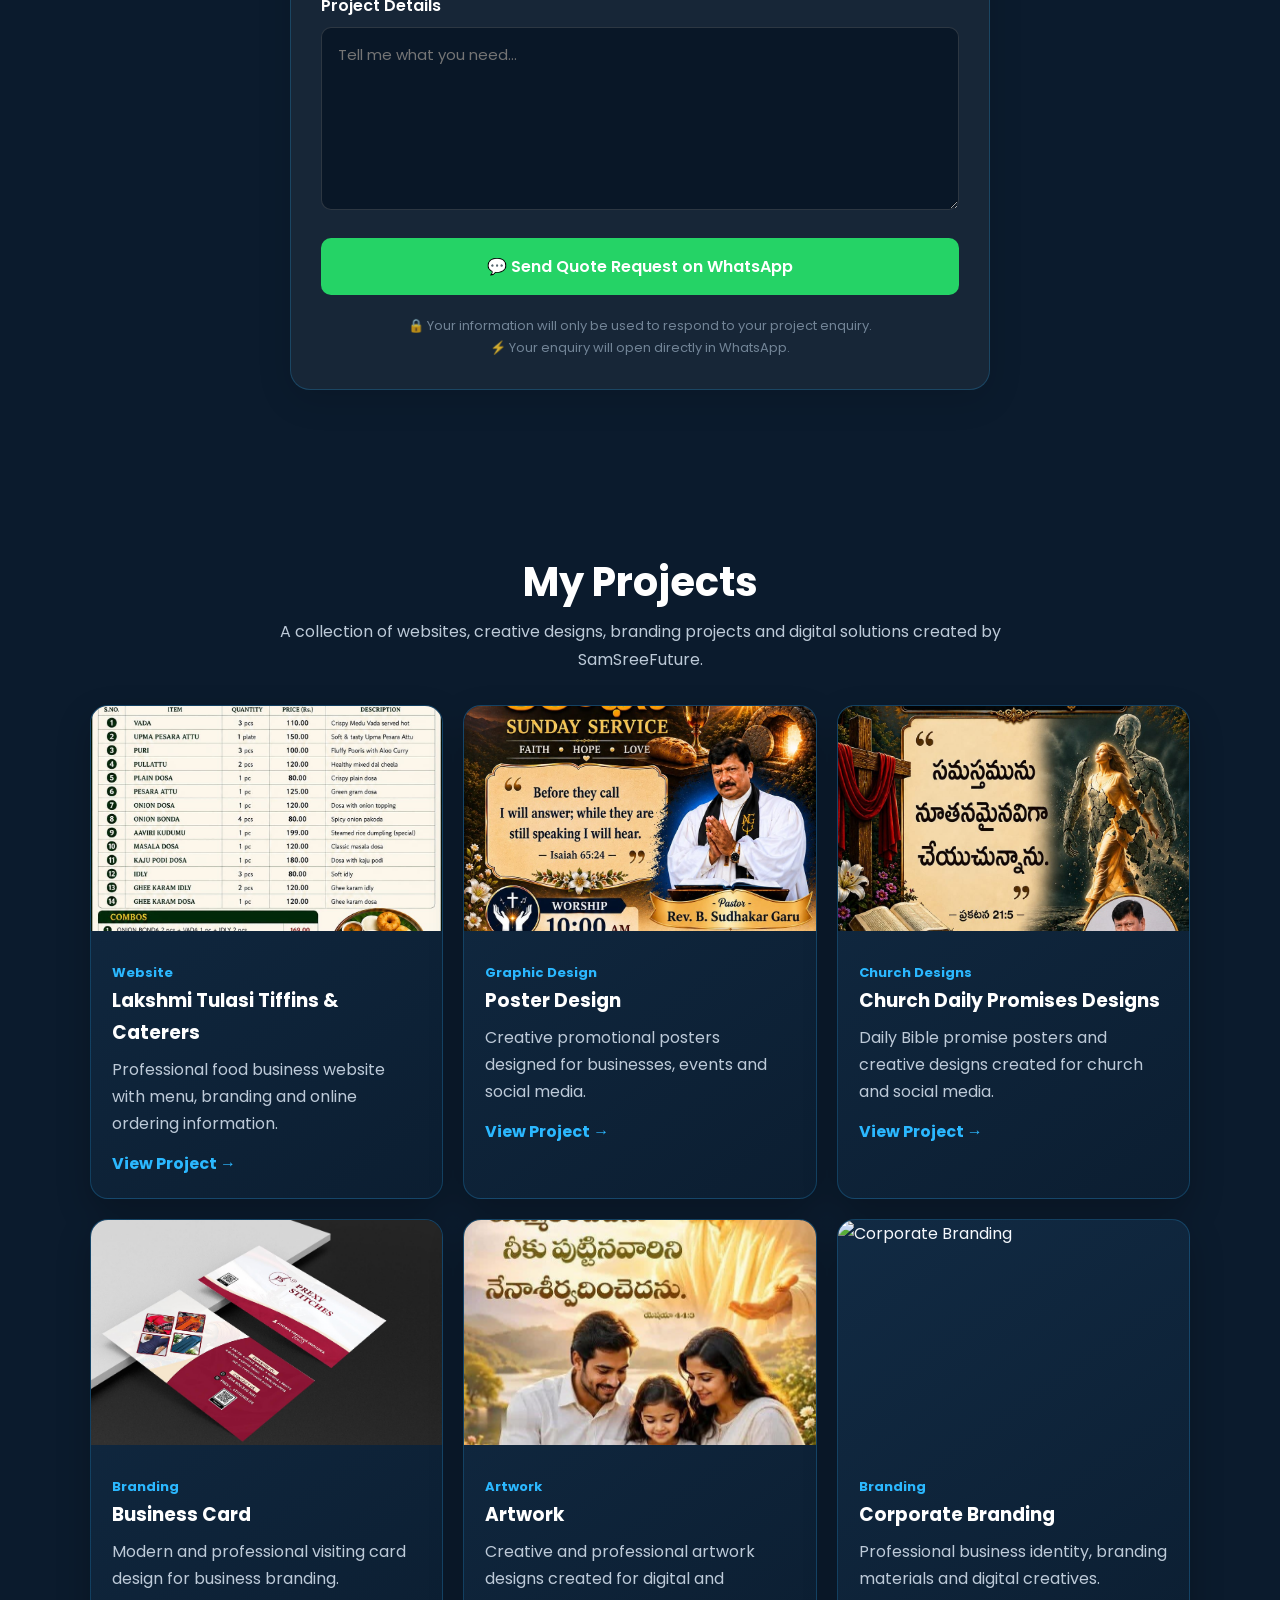
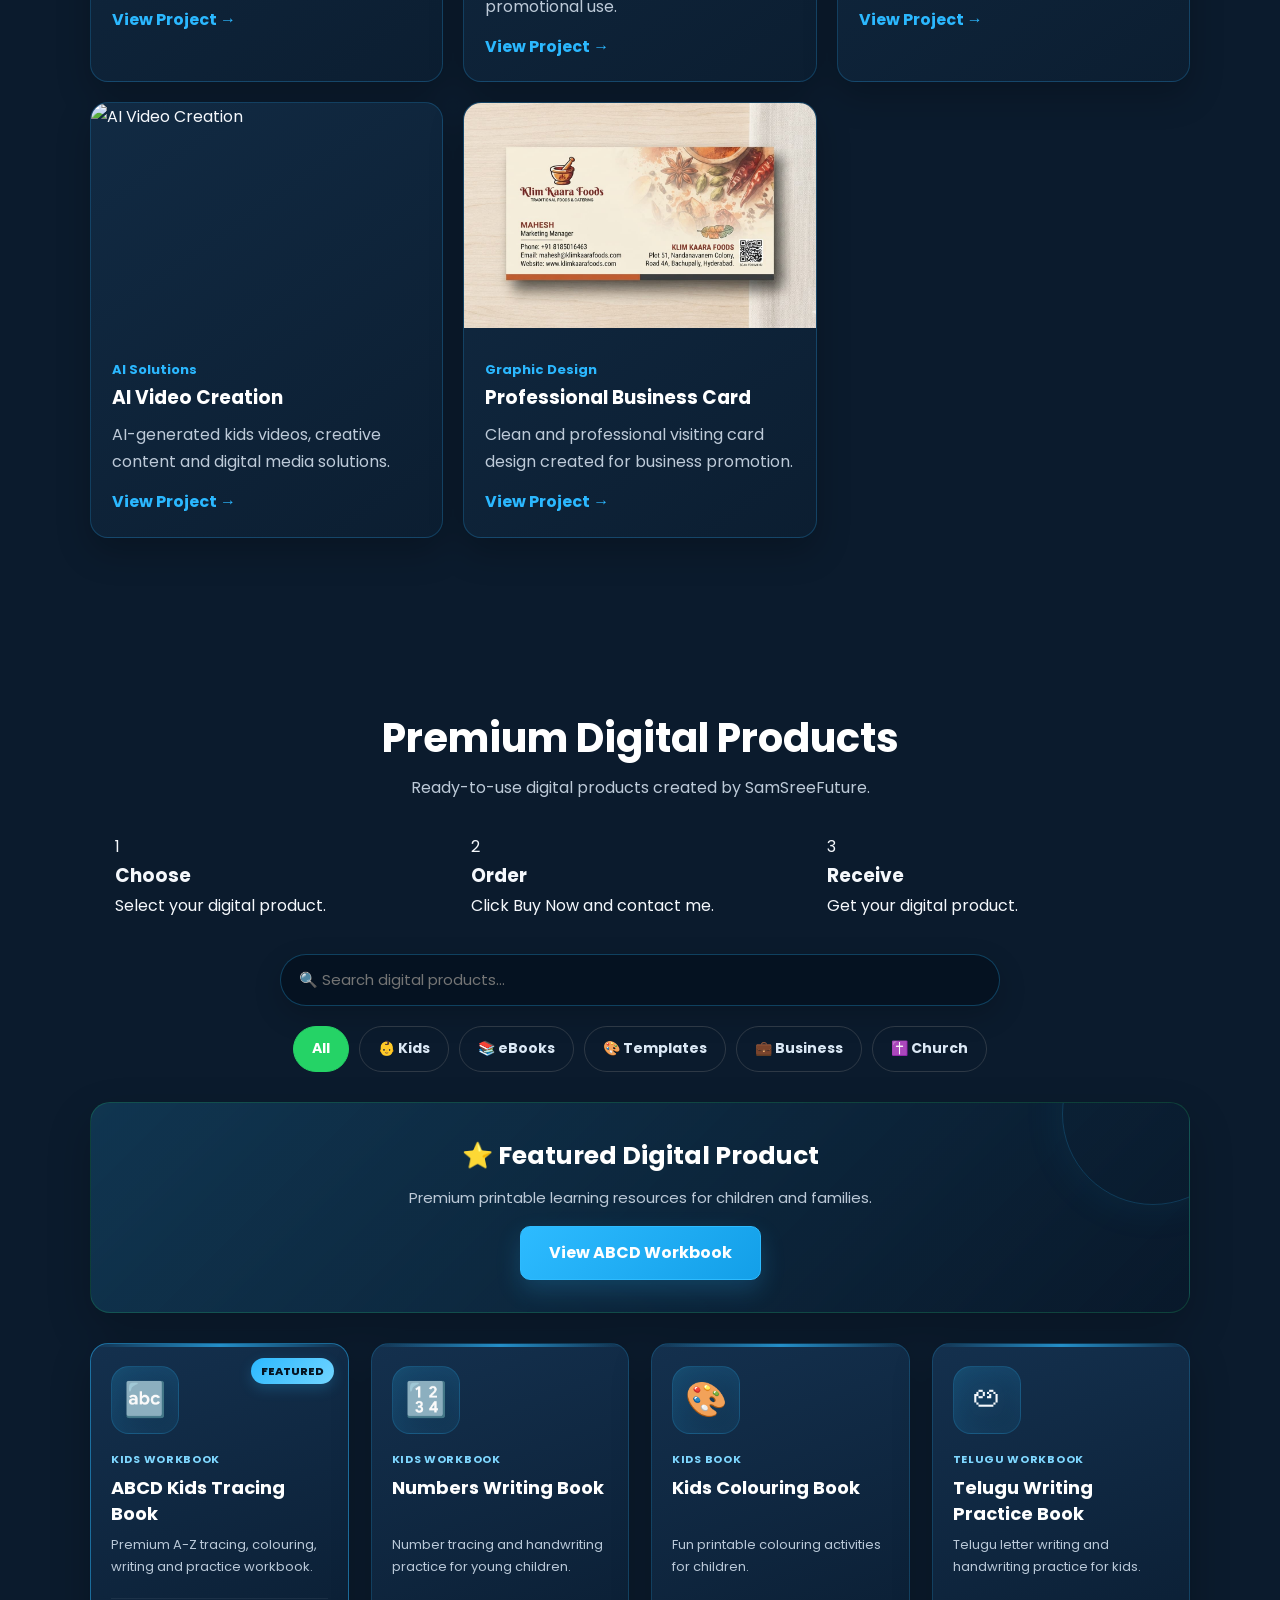
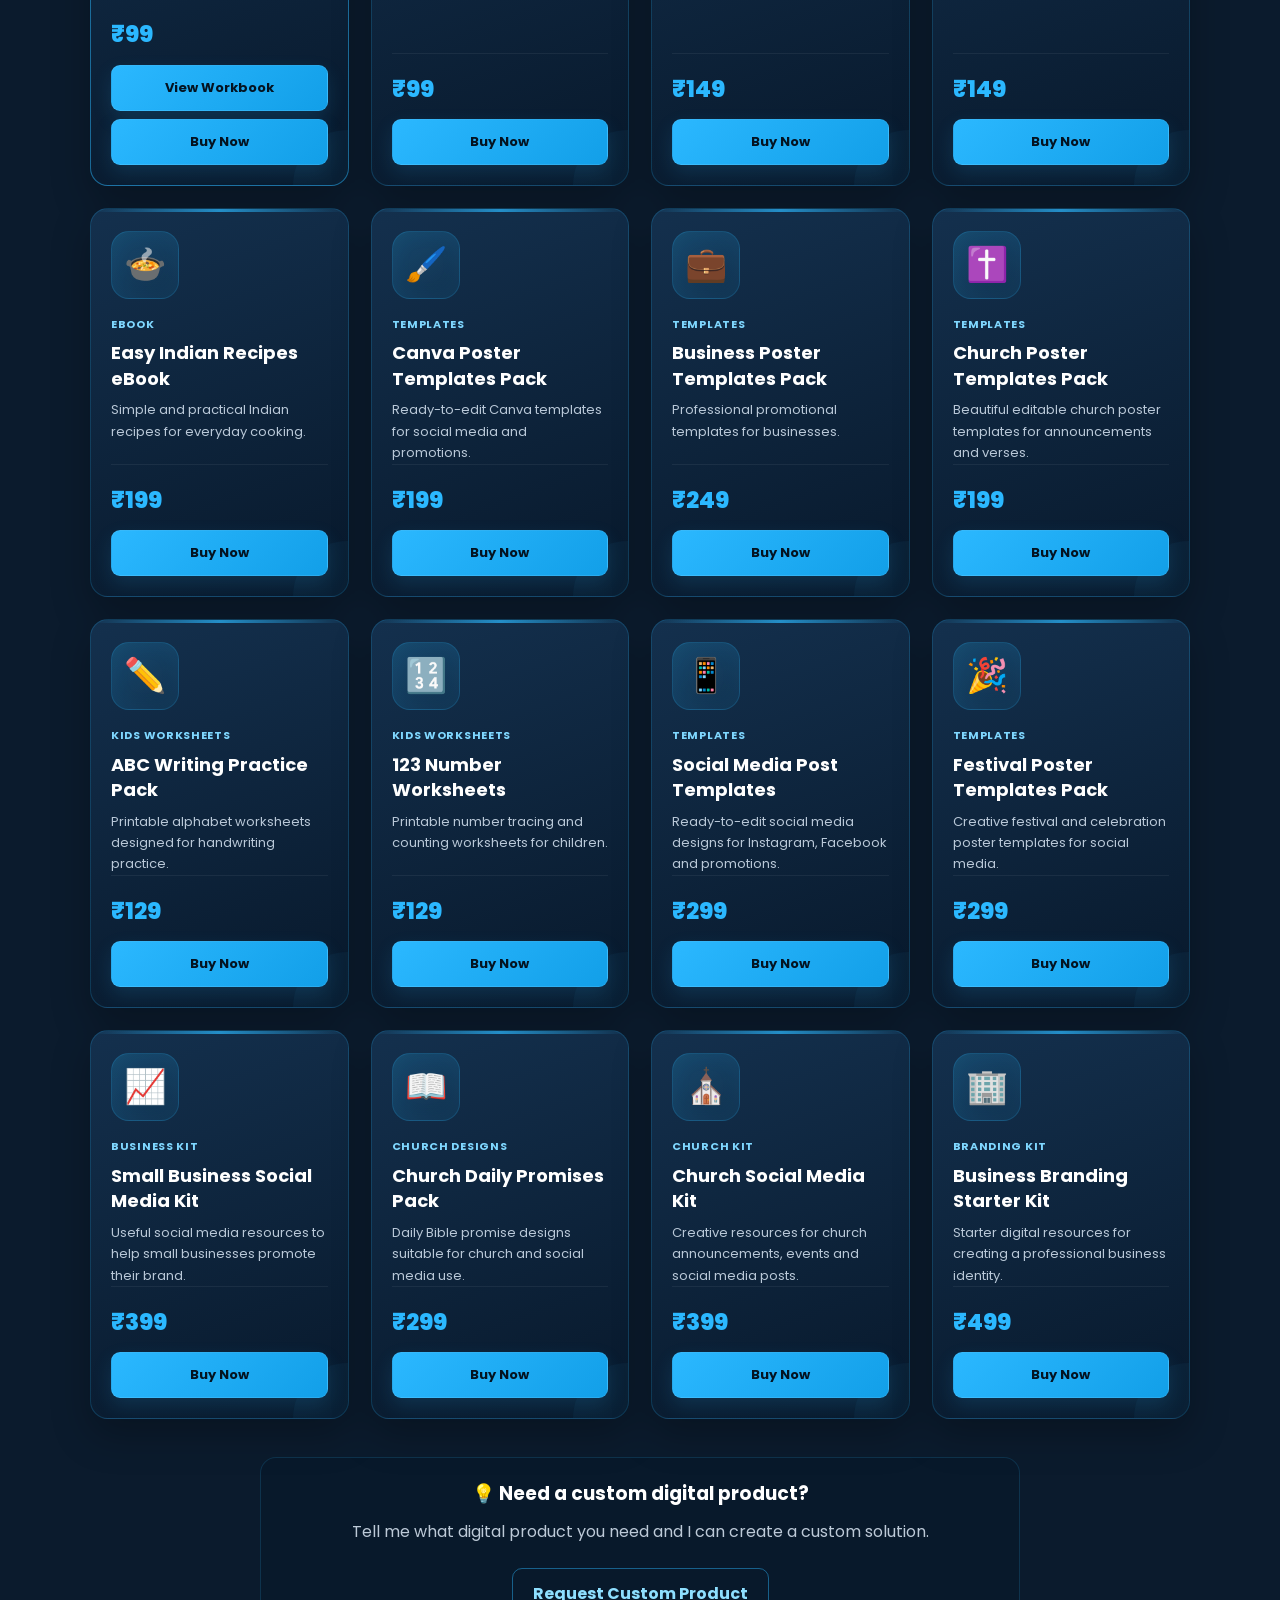
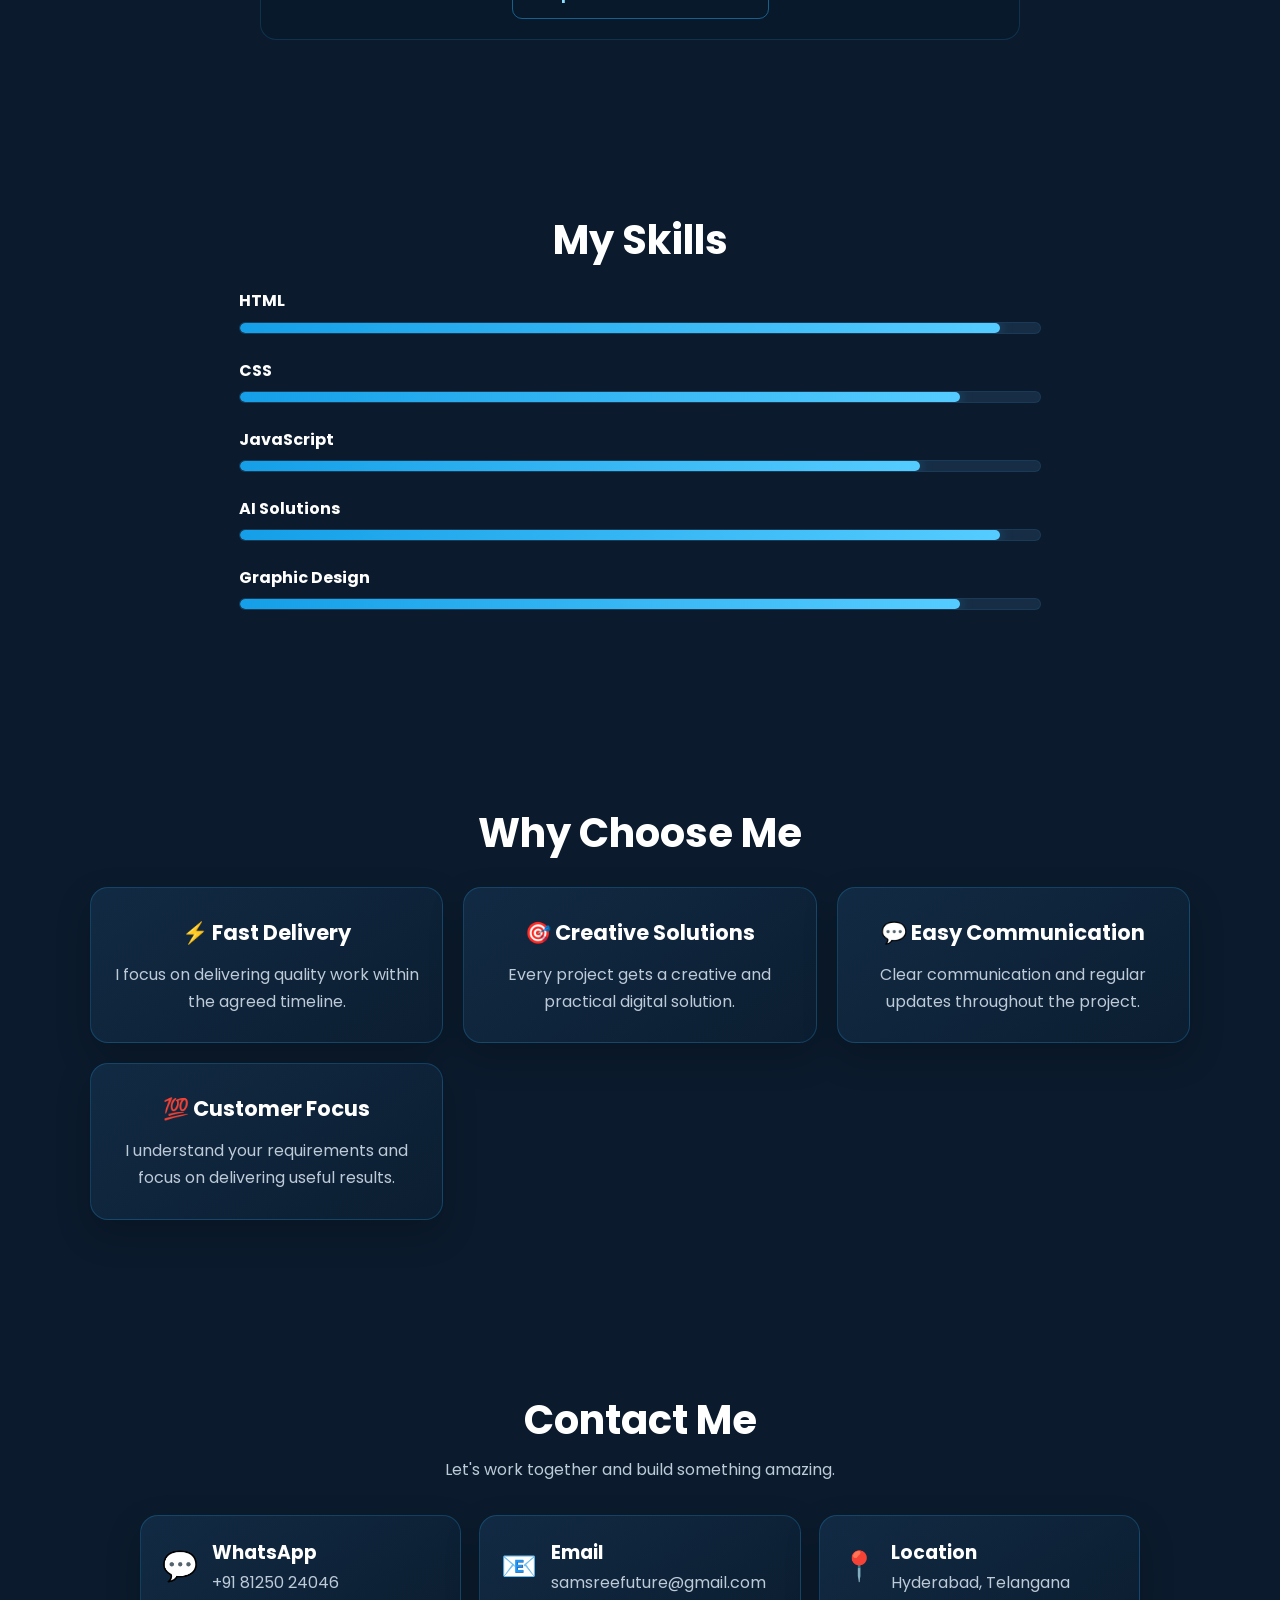
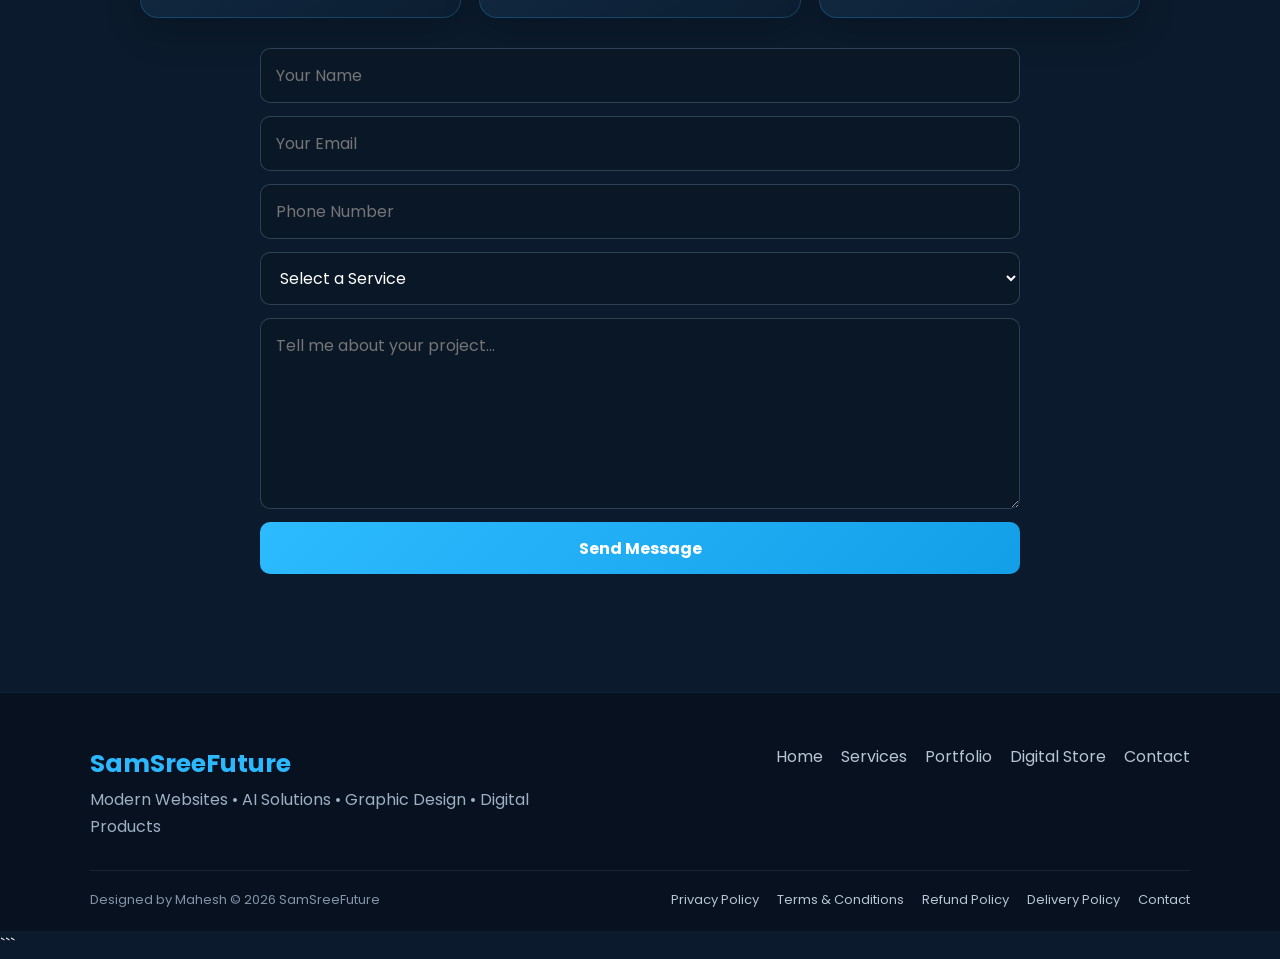
==== commit 8d4b2b00: "Add automatic Telugu breaking news" ====
--- a/index.html
+++ b/index.html
@@ -6,42 +6,69 @@
 
     ```
     <!-- =================================================
-     SEO — SAMSREEFUTURE
+     BASIC SEO — SAMSREEFUTURE
 ================================================= -->
 
+    <meta charset="UTF-8">
+
+    <meta name="viewport" content="width=device-width, initial-scale=1.0">
+
     <title>SamSreeFuture | Web Developer, AI Solutions & Graphic Designer in Hyderabad</title>
 
     <meta name="description"
-        content="SamSreeFuture by Mahesh — Professional Website Development, AI Solutions, Graphic Design, Branding and Digital Services in Hyderabad, Telangana.">
+        content="SamSreeFuture by Mahesh offers professional website development, AI solutions, graphic design, branding, digital marketing and digital products in Hyderabad, Telangana.">
 
     <meta name="keywords"
-        content="SamSreeFuture, Mahesh Web Developer Hyderabad, Web Developer Hyderabad, Website Development Hyderabad, AI Solutions Hyderabad, Graphic Designer Hyderabad, Poster Design Hyderabad, Logo Design, Business Website, AI Automation, Digital Products">
+        content="SamSreeFuture, Mahesh Web Developer Hyderabad, Web Developer Hyderabad, Website Development Hyderabad, AI Solutions Hyderabad, Graphic Designer Hyderabad, Graphic Design Hyderabad, Poster Design Hyderabad, Logo Design Hyderabad, Business Website Hyderabad, AI Automation Hyderabad, Digital Marketing Hyderabad, Digital Products">
 
     <meta name="author" content="Mahesh - SamSreeFuture">
 
-    <meta name="robots" content="index, follow">
-    <meta name="googlebot" content="index, follow">
+    <meta name="robots" content="index, follow, max-image-preview:large">
+
+    <meta name="googlebot" content="index, follow, max-image-preview:large">
+
+    <meta name="theme-color" content="#111827">
+
+    <meta name="language" content="English">
+
+
+    <!-- =================================================
+     LOCAL SEO
+================================================= -->
+
+    <meta name="geo.region" content="IN-TG">
+
+    <meta name="geo.placename" content="Hyderabad, Telangana, India">
+
+
+    <!-- =================================================
+     CANONICAL
+================================================= -->
 
     <link rel="canonical" href="https://samsreefuture.netlify.app/">
+
 
     <!-- =================================================
      OPEN GRAPH
 ================================================= -->
 
+    <meta property="og:type" content="website">
+
+    <meta property="og:site_name" content="SamSreeFuture">
+
     <meta property="og:title" content="SamSreeFuture | Web Developer, AI Solutions & Graphic Designer">
 
     <meta property="og:description"
         content="Professional Website Development, AI Solutions, Graphic Design, Branding and Digital Services by Mahesh in Hyderabad.">
 
+    <meta property="og:url" content="https://samsreefuture.netlify.app/">
+
     <meta property="og:image" content="https://samsreefuture.netlify.app/images/mahesh.png">
 
-    <meta property="og:url" content="https://samsreefuture.netlify.app/">
-
-    <meta property="og:type" content="website">
-
-    <meta property="og:site_name" content="SamSreeFuture">
+    <meta property="og:image:alt" content="Mahesh - SamSreeFuture Web Developer and AI Solutions Creator">
 
     <meta property="og:locale" content="en_IN">
+
 
     <!-- =================================================
      TWITTER / X
@@ -56,12 +83,8 @@
 
     <meta name="twitter:image" content="https://samsreefuture.netlify.app/images/mahesh.png">
 
-    <!-- =================================================
-     LOCAL SEO
-================================================= -->
-
-    <meta name="geo.region" content="IN-TG">
-    <meta name="geo.placename" content="Hyderabad, Telangana, India">
+    <meta name="twitter:image:alt" content="Mahesh - SamSreeFuture">
+
 
     <!-- =================================================
      FAVICON
@@ -69,21 +92,27 @@
 
     <link rel="icon" type="image/png" href="./images/favicon.png">
 
+    <link rel="apple-touch-icon" href="./images/favicon.png">
+
+
     <!-- =================================================
      GOOGLE FONT
 ================================================= -->
 
     <link rel="preconnect" href="https://fonts.googleapis.com">
+
     <link rel="preconnect" href="https://fonts.gstatic.com" crossorigin>
 
     <link href="https://fonts.googleapis.com/css2?family=Poppins:wght@300;400;500;600;700&display=swap"
         rel="stylesheet">
 
+
     <!-- =================================================
-     AOS
+     AOS CSS
 ================================================= -->
 
     <link rel="stylesheet" href="https://unpkg.com/aos@2.3.4/dist/aos.css">
+
 
     <!-- =================================================
      MAIN CSS
@@ -91,9 +120,9 @@
 
     <link rel="stylesheet" href="./style.css">
 
+
     <!-- =================================================
      GOOGLE ANALYTICS 4
-     Measurement ID: G-QJ037BSK8M
 ================================================= -->
 
     <script async src="https://www.googletagmanager.com/gtag/js?id=G-QJ037BSK8M">
@@ -115,10 +144,113 @@
 
 
     <!-- =================================================
-     GET A QUOTE STYLES
+     GOOGLE STRUCTURED DATA
 ================================================= -->
 
+    <script type="application/ld+json">
+```
+
+{
+"@context": "https://schema.org",
+
+```
+"@graph": [
+
+    {
+        "@type": "WebSite",
+
+        "@id": "https://samsreefuture.netlify.app/#website",
+
+        "url": "https://samsreefuture.netlify.app/",
+
+        "name": "SamSreeFuture",
+
+        "description": "Professional website development, AI solutions, graphic design, branding and digital services by Mahesh.",
+
+        "inLanguage": "en-IN"
+    },
+
+    {
+        "@type": "Person",
+
+        "@id": "https://samsreefuture.netlify.app/#person",
+
+        "name": "Mahesh",
+
+        "url": "https://samsreefuture.netlify.app/",
+
+        "image": "https://samsreefuture.netlify.app/images/mahesh.png",
+
+        "jobTitle": "Web Developer, AI Solutions Creator & Graphic Designer",
+
+        "worksFor": {
+            "@type": "Organization",
+            "name": "SamSreeFuture",
+            "url": "https://samsreefuture.netlify.app/"
+        },
+
+        "address": {
+            "@type": "PostalAddress",
+            "addressLocality": "Hyderabad",
+            "addressRegion": "Telangana",
+            "addressCountry": "IN"
+        }
+    },
+
+    {
+        "@type": "ProfessionalService",
+
+        "@id": "https://samsreefuture.netlify.app/#business",
+
+        "name": "SamSreeFuture",
+
+        "url": "https://samsreefuture.netlify.app/",
+
+        "image": "https://samsreefuture.netlify.app/images/mahesh.png",
+
+        "description": "Website development, AI solutions, graphic design, branding, digital marketing and digital services in Hyderabad.",
+
+        "provider": {
+            "@id": "https://samsreefuture.netlify.app/#person"
+        },
+
+        "areaServed": {
+            "@type": "City",
+            "name": "Hyderabad"
+        },
+
+        "address": {
+            "@type": "PostalAddress",
+            "addressLocality": "Hyderabad",
+            "addressRegion": "Telangana",
+            "addressCountry": "IN"
+        },
+
+        "email": "samsreefuture@gmail.com",
+
+        "telephone": "+91-8125024046",
+
+        "priceRange": "₹₹"
+    }
+
+]
+```
+
+}
+
+```
+</script>
+
+
+    <!-- =================================================
+     QUOTE + STORE + PROMO + NEWS STYLES
+================================================= -->
+
     <style>
+        /* =================================================
+       GET A QUOTE
+    ================================================= */
+
         .get-quote-section {
             padding: 80px 20px;
             text-align: center;
@@ -205,6 +337,658 @@
             display: none;
         }
 
+
+        /* =================================================
+       DIGITAL STORE
+    ================================================= */
+
+        .store-controls {
+            max-width: 1100px;
+            margin: 35px auto 25px;
+            text-align: center;
+        }
+
+        #store-search {
+            width: 100%;
+            max-width: 650px;
+            padding: 15px 20px;
+            border: 1px solid rgba(128, 128, 128, 0.3);
+            border-radius: 50px;
+            font-family: inherit;
+            font-size: 15px;
+            outline: none;
+            box-sizing: border-box;
+        }
+
+        #store-search:focus {
+            border-color: #25D366;
+            box-shadow: 0 0 0 3px rgba(37, 211, 102, 0.08);
+        }
+
+        .store-filters {
+            display: flex;
+            flex-wrap: wrap;
+            justify-content: center;
+            gap: 10px;
+            margin-top: 20px;
+        }
+
+        .store-filter {
+            border: 1px solid rgba(128, 128, 128, 0.3);
+            background: transparent;
+            padding: 10px 18px;
+            border-radius: 30px;
+            cursor: pointer;
+            font-family: inherit;
+            font-size: 14px;
+            transition: 0.3s ease;
+        }
+
+        .store-filter:hover,
+        .store-filter.active {
+            background: #25D366;
+            color: #fff;
+            border-color: #25D366;
+        }
+
+        .featured-store-banner {
+            max-width: 1100px;
+            margin: 30px auto;
+            padding: 25px;
+            border-radius: 20px;
+            text-align: center;
+            background: linear-gradient(135deg,
+                    rgba(37, 211, 102, 0.12),
+                    rgba(0, 0, 0, 0.04));
+            border: 1px solid rgba(37, 211, 102, 0.2);
+        }
+
+        .featured-store-banner h3 {
+            margin-bottom: 8px;
+        }
+
+        .featured-store-banner p {
+            margin-bottom: 15px;
+        }
+
+        .product-actions {
+            display: flex;
+            flex-direction: column;
+            gap: 8px;
+        }
+
+        .store-no-results {
+            display: none;
+            text-align: center;
+            padding: 30px;
+            opacity: 0.75;
+        }
+
+        .store-note {
+            text-align: center;
+            margin-top: 35px;
+        }
+
+        .store-note h3 {
+            margin-bottom: 8px;
+        }
+
+        .store-note p {
+            margin-bottom: 15px;
+        }
+
+
+        /* =================================================
+       BUSINESS + BREAKING NEWS TICKERS
+    ================================================= */
+
+        .news-ticker {
+            width: 100%;
+            display: flex;
+            align-items: stretch;
+            overflow: hidden;
+            color: #ffffff;
+            min-height: 44px;
+            border-bottom: 1px solid rgba(255, 255, 255, 0.08);
+        }
+
+        .business-ticker {
+            background: #0b2a1a;
+        }
+
+        .business-label {
+            background: #15803d;
+        }
+
+        .breaking-ticker {
+            background: #111827;
+        }
+
+        .news-ticker-label {
+            flex: 0 0 auto;
+            display: flex;
+            align-items: center;
+            justify-content: center;
+            padding: 0 18px;
+            background: #dc2626;
+            color: #ffffff;
+            font-size: 13px;
+            font-weight: 700;
+            white-space: nowrap;
+            z-index: 2;
+        }
+
+        .news-ticker-viewport {
+            flex: 1;
+            overflow: hidden;
+            position: relative;
+            display: flex;
+            align-items: center;
+        }
+
+        .news-ticker-track {
+            display: flex;
+            width: max-content;
+            animation: newsTickerScroll 65s linear infinite;
+        }
+
+        .news-ticker-content {
+            display: flex;
+            align-items: center;
+            flex-shrink: 0;
+        }
+
+        .news-item {
+            display: inline-flex;
+            align-items: center;
+            padding: 0 28px;
+            min-height: 44px;
+            font-size: 13px;
+            font-weight: 500;
+            white-space: nowrap;
+            color: #ffffff;
+            text-decoration: none;
+            transition: color 0.25s ease;
+        }
+
+        .news-item:hover {
+            color: #2bb8ff;
+        }
+
+        .business-ticker .news-item:hover {
+            color: #25d366;
+        }
+
+        .news-ticker-track.is-paused {
+            animation-play-state: paused !important;
+        }
+
+        .news-ticker:hover .news-ticker-track {
+            animation-play-state: paused;
+        }
+
+        @keyframes newsTickerScroll {
+            from {
+                transform: translateX(0);
+            }
+
+            to {
+                transform: translateX(-50%);
+            }
+        }
+
+
+        /* =================================================
+       LARGE PROFESSIONAL TOP PROMOTIONAL BANNER
+    ================================================= */
+
+        .promo-ad-section {
+            position: relative;
+            width: 100%;
+            overflow: hidden;
+
+            background:
+                radial-gradient(circle at 12% 50%,
+                    rgba(37, 211, 102, 0.22),
+                    transparent 32%),
+                radial-gradient(circle at 88% 50%,
+                    rgba(59, 130, 246, 0.22),
+                    transparent 32%),
+                linear-gradient(135deg,
+                    #020617 0%,
+                    #0f172a 45%,
+                    #172554 100%);
+
+            color: #ffffff;
+
+            border-bottom: 1px solid rgba(255, 255, 255, 0.12);
+
+            z-index: 90;
+
+            box-shadow:
+                0 10px 35px rgba(0, 0, 0, 0.20);
+        }
+
+        .promo-ad-track {
+            position: relative;
+            width: 100%;
+            min-height: 155px;
+        }
+
+        .promo-ad {
+            position: absolute;
+            inset: 0;
+            width: 100%;
+            min-height: 155px;
+            padding: 20px 95px 28px;
+            box-sizing: border-box;
+
+            display: flex;
+            align-items: center;
+            justify-content: center;
+
+            opacity: 0;
+            visibility: hidden;
+
+            transform: translateX(60px) scale(0.97);
+
+            transition:
+                opacity 0.7s ease,
+                transform 0.7s ease,
+                visibility 0.7s ease;
+        }
+
+        .promo-ad.active {
+            position: relative;
+            opacity: 1;
+            visibility: visible;
+            transform: translateX(0) scale(1);
+        }
+
+        .promo-ad-content {
+            width: min(1200px, 100%);
+            display: flex;
+            align-items: center;
+            justify-content: center;
+            gap: 22px;
+            text-align: center;
+            flex-wrap: wrap;
+        }
+
+        .promo-ad strong {
+            display: inline-flex;
+            align-items: center;
+            justify-content: center;
+            font-size: clamp(22px, 3vw, 34px);
+            line-height: 1.2;
+            font-weight: 700;
+            letter-spacing: 0.2px;
+            text-shadow:
+                0 3px 12px rgba(0, 0, 0, 0.30);
+        }
+
+        .promo-ad span {
+            display: inline-block;
+            font-size: clamp(14px, 1.8vw, 19px);
+            line-height: 1.5;
+            font-weight: 400;
+            color: rgba(255, 255, 255, 0.90);
+        }
+
+        .promo-ad-btn {
+            display: inline-flex;
+            align-items: center;
+            justify-content: center;
+            min-height: 46px;
+            padding: 10px 24px;
+            border-radius: 50px;
+
+            background:
+                linear-gradient(135deg,
+                    #25D366,
+                    #1fbd5b);
+
+            color: #ffffff;
+            text-decoration: none;
+            font-size: 14px;
+            font-weight: 700;
+            white-space: nowrap;
+
+            box-shadow:
+                0 8px 22px rgba(37, 211, 102, 0.28);
+
+            transition:
+                transform 0.3s ease,
+                box-shadow 0.3s ease,
+                filter 0.3s ease;
+        }
+
+        .promo-ad-btn:hover {
+            transform:
+                translateY(-3px) scale(1.03);
+
+            filter: brightness(1.06);
+
+            box-shadow:
+                0 12px 28px rgba(37, 211, 102, 0.38);
+        }
+
+
+        /* =================================================
+       PROMO ARROWS
+    ================================================= */
+
+        .promo-arrow {
+            position: absolute;
+            top: 50%;
+            transform: translateY(-50%);
+
+            width: 46px;
+            height: 46px;
+
+            border:
+                1px solid rgba(255, 255, 255, 0.18);
+
+            border-radius: 50%;
+
+            background:
+                rgba(255, 255, 255, 0.10);
+
+            backdrop-filter:
+                blur(8px);
+
+            -webkit-backdrop-filter:
+                blur(8px);
+
+            color: #ffffff;
+            cursor: pointer;
+            z-index: 20;
+
+            font-size: 32px;
+            line-height: 1;
+
+            display: flex;
+            align-items: center;
+            justify-content: center;
+
+            transition:
+                background 0.3s ease,
+                transform 0.3s ease,
+                border-color 0.3s ease;
+        }
+
+        .promo-arrow:hover {
+            background:
+                rgba(255, 255, 255, 0.20);
+
+            border-color:
+                rgba(255, 255, 255, 0.30);
+
+            transform:
+                translateY(-50%) scale(1.10);
+        }
+
+        #promoPrev {
+            left: 22px;
+        }
+
+        #promoNext {
+            right: 22px;
+        }
+
+
+        /* =================================================
+       PROMO DOTS
+    ================================================= */
+
+        #promoDots {
+            position: absolute;
+            left: 50%;
+            bottom: 10px;
+            transform: translateX(-50%);
+
+            display: flex;
+            align-items: center;
+            gap: 7px;
+
+            z-index: 25;
+        }
+
+        .promo-dot {
+            width: 8px;
+            height: 8px;
+            padding: 0;
+            border: none;
+            border-radius: 50%;
+
+            background:
+                rgba(255, 255, 255, 0.38);
+
+            cursor: pointer;
+
+            transition:
+                width 0.3s ease,
+                background 0.3s ease,
+                transform 0.3s ease;
+        }
+
+        .promo-dot.active {
+            width: 25px;
+            border-radius: 20px;
+            background: #25D366;
+            transform: scale(1);
+        }
+
+
+        /* =================================================
+       STICKY SELF PROMOTION
+    ================================================= */
+
+        .sticky-promo-ad {
+            position: fixed;
+            right: 20px;
+            bottom: 90px;
+
+            width: 280px;
+            max-width: calc(100vw - 40px);
+
+            padding: 18px 20px;
+            box-sizing: border-box;
+
+            background: #111827;
+            color: #ffffff;
+
+            border-radius: 16px;
+
+            box-shadow:
+                0 12px 35px rgba(0, 0, 0, 0.25);
+
+            z-index: 9998;
+
+            opacity: 0;
+            visibility: hidden;
+
+            transform:
+                translateY(25px) scale(0.95);
+
+            transition:
+                opacity 0.4s ease,
+                transform 0.4s ease,
+                visibility 0.4s ease;
+        }
+
+        .sticky-promo-ad.show {
+            opacity: 1;
+            visibility: visible;
+
+            transform:
+                translateY(0) scale(1);
+        }
+
+        .sticky-promo-ad h3 {
+            margin:
+                0 25px 7px 0;
+
+            font-size:
+                17px;
+        }
+
+        .sticky-promo-ad p {
+            margin:
+                0 0 13px;
+
+            font-size:
+                13px;
+
+            line-height:
+                1.5;
+
+            opacity:
+                0.9;
+        }
+
+        .sticky-promo-btn {
+            display:
+                inline-block;
+
+            padding:
+                9px 14px;
+
+            border-radius:
+                25px;
+
+            background:
+                #25D366;
+
+            color:
+                #ffffff;
+
+            text-decoration:
+                none;
+
+            font-size:
+                13px;
+
+            font-weight:
+                600;
+        }
+
+        #stickyPromoClose {
+            position:
+                absolute;
+
+            top:
+                7px;
+
+            right:
+                9px;
+
+            width:
+                27px;
+
+            height:
+                27px;
+
+            border:
+                none;
+
+            border-radius:
+                50%;
+
+            background:
+                rgba(255, 255, 255, 0.1);
+
+            color:
+                #ffffff;
+
+            cursor:
+                pointer;
+
+            font-size:
+                18px;
+
+            line-height:
+                1;
+        }
+
+        #stickyPromoClose:hover {
+            background:
+                rgba(255, 255, 255, 0.2);
+        }
+
+
+        /* =================================================
+       MOBILE
+    ================================================= */
+
+        @media (max-width: 768px) {
+
+            .news-ticker {
+                min-height: 40px;
+            }
+
+            .news-ticker-label {
+                padding: 0 10px;
+                font-size: 11px;
+            }
+
+            .news-item {
+                min-height: 40px;
+                padding: 0 18px;
+                font-size: 11px;
+            }
+
+            .news-ticker-track {
+                animation-duration: 55s;
+            }
+
+            .promo-ad-track {
+                min-height: 180px;
+            }
+
+            .promo-ad {
+                min-height: 180px;
+                padding: 18px 52px 32px;
+                align-items: center;
+            }
+
+            .promo-ad-content {
+                flex-direction: column;
+                gap: 10px;
+            }
+
+            .promo-ad strong {
+                font-size: 22px;
+            }
+
+            .promo-ad span {
+                font-size: 13px;
+                max-width: 92%;
+                line-height: 1.5;
+            }
+
+            .promo-ad-btn {
+                min-height: 40px;
+                padding: 9px 20px;
+                font-size: 12px;
+            }
+
+            .promo-arrow {
+                width: 34px;
+                height: 34px;
+                font-size: 23px;
+            }
+
+            #promoPrev {
+                left: 8px;
+            }
+
+            #promoNext {
+                right: 8px;
+            }
+        }
+
+
         @media (max-width: 600px) {
 
             .get-quote-section {
@@ -219,6 +1003,95 @@
                 font-size: 14px;
             }
 
+            .store-controls {
+                padding: 0 15px;
+            }
+
+            .store-filter {
+                font-size: 13px;
+                padding: 9px 14px;
+            }
+
+            .featured-store-banner {
+                margin-left: 15px;
+                margin-right: 15px;
+                padding: 20px;
+            }
+
+            .promo-ad-track {
+                min-height: 185px;
+            }
+
+            .promo-ad {
+                min-height: 185px;
+                padding: 15px 42px 30px;
+            }
+
+            .promo-ad strong {
+                font-size: 19px;
+            }
+
+            .promo-ad span {
+                font-size: 12px;
+                line-height: 1.45;
+            }
+
+            .promo-ad-btn {
+                padding: 8px 16px;
+                font-size: 11px;
+            }
+
+            .promo-arrow {
+                width: 30px;
+                height: 30px;
+                font-size: 20px;
+            }
+
+            .sticky-promo-ad {
+                right: 12px;
+                bottom: 80px;
+                width: 250px;
+            }
+        }
+
+
+        @media (max-width: 380px) {
+
+            .promo-ad-track {
+                min-height: 195px;
+            }
+
+            .promo-ad {
+                min-height: 195px;
+                padding: 14px 38px 30px;
+            }
+
+            .promo-ad strong {
+                font-size: 17px;
+            }
+
+            .promo-ad span {
+                font-size: 11px;
+            }
+
+            .promo-ad-btn {
+                padding: 8px 14px;
+                font-size: 10px;
+            }
+        }
+
+
+        @media (prefers-reduced-motion: reduce) {
+
+            .promo-ad,
+            .sticky-promo-ad,
+            .promo-ad-btn,
+            .promo-arrow,
+            .promo-dot,
+            .news-ticker-track {
+                transition: none !important;
+                animation: none !important;
+            }
         }
     </style>
     ```
@@ -235,7 +1108,7 @@
     <a href="https://wa.me/918125024046" class="whatsapp whatsapp-float" target="_blank" rel="noopener noreferrer"
         aria-label="Chat with Mahesh on WhatsApp">
 
-        <img src="./images/whatsapp.png" alt="WhatsApp">
+        <img src="./images/whatsapp.png" alt="WhatsApp" width="60" height="60">
 
     </a>
 
@@ -250,14 +1123,17 @@
 
             <div class="brand">
 
-                <img src="./images/favicon.png" alt="SamSreeFuture Logo">
-
-                <h2>SamSreeFuture</h2>
-
-            </div>
-
-
-            <div class="menu-toggle" id="menu-toggle" aria-label="Open Menu" role="button" tabindex="0">
+                <img src="./images/favicon.png" alt="SamSreeFuture Logo" width="40" height="40">
+
+                <h2>
+                    SamSreeFuture
+                </h2>
+
+            </div>
+
+
+            <div class="menu-toggle" id="menu-toggle" aria-label="Open Menu" aria-controls="main-nav"
+                aria-expanded="false" role="button" tabindex="0">
 
                 ☰
 
@@ -266,51 +1142,536 @@
 
             <ul id="main-nav">
 
-                <li>
-                    <a href="#home">Home</a>
-                </li>
-
-                <li>
-                    <a href="#about">About</a>
-                </li>
-
-                <li>
-                    <a href="#services">Services</a>
-                </li>
-
-                <li>
-                    <a href="#pricing">Pricing</a>
-                </li>
-
-                <li>
-                    <a href="#get-quote">Get a Quote</a>
-                </li>
-
-                <li>
-                    <a href="#portfolio">Portfolio</a>
-                </li>
-
-                <li>
-                    <a href="#digital-store">Digital Store</a>
-                </li>
-
-                <li>
-                    <a href="#skills">Skills</a>
-                </li>
-
-                <li>
-                    <a href="#why-me">Why Me</a>
-                </li>
-
-                <li>
-                    <a href="#contact">Contact</a>
-                </li>
+                <li><a href="#home">Home</a></li>
+
+                <li><a href="#about">About</a></li>
+
+                <li><a href="#services">Services</a></li>
+
+                <li><a href="#pricing">Pricing</a></li>
+
+                <li><a href="#get-quote">Get a Quote</a></li>
+
+                <li><a href="#portfolio">Portfolio</a></li>
+
+                <li><a href="#digital-store">Digital Store</a></li>
+
+                <li><a href="#skills">Skills</a></li>
+
+                <li><a href="#why-me">Why Me</a></li>
+
+                <li><a href="#contact">Contact</a></li>
 
             </ul>
 
         </nav>
 
     </header>
+
+
+    <!-- =================================================
+     BUSINESS UPDATES
+================================================= -->
+
+    <section class="news-ticker business-ticker" id="businessTicker" aria-label="Business updates">
+
+        <div class="news-ticker-label business-label">
+
+            🟢 BUSINESS UPDATES
+
+        </div>
+
+
+        <div class="news-ticker-viewport">
+
+            <div class="news-ticker-track business-track">
+
+
+                <div class="news-ticker-content">
+
+                    <a href="#services" class="news-item">
+                        Websites ₹5,000
+                    </a>
+
+                    <a href="#services" class="news-item">
+                        AI Solutions
+                    </a>
+
+                    <a href="#services" class="news-item">
+                        Graphic Design
+                    </a>
+
+                    <a href="#services" class="news-item">
+                        Digital Marketing
+                    </a>
+
+                    <a href="#contact" class="news-item">
+                        Advertise With Us
+                    </a>
+
+                </div>
+
+
+                <div class="news-ticker-content" aria-hidden="true">
+
+                    <a href="#services" class="news-item">
+                        Websites ₹5,000
+                    </a>
+
+                    <a href="#services" class="news-item">
+                        AI Solutions
+                    </a>
+
+                    <a href="#services" class="news-item">
+                        Graphic Design
+                    </a>
+
+                    <a href="#services" class="news-item">
+                        Digital Marketing
+                    </a>
+
+                    <a href="#contact" class="news-item">
+                        Advertise With Us
+                    </a>
+
+                </div>
+
+            </div>
+
+        </div>
+
+    </section>
+
+
+    <!-- =================================================
+     BREAKING NEWS
+================================================= -->
+
+    <section class="news-ticker breaking-ticker" id="newsTicker" aria-label="Latest Telugu breaking news">
+
+        <div class="news-ticker-label">
+
+            🔴 BREAKING NEWS
+
+        </div>
+
+
+        <div class="news-ticker-viewport">
+
+            <div class="news-ticker-track">
+
+                <div class="news-ticker-content" id="newsContent">
+
+                    <span class="news-item">
+
+                        📰 Telugu తాజా వార్తలు loading...
+
+                    </span>
+
+                </div>
+
+
+                <div class="news-ticker-content" id="newsClone" aria-hidden="true">
+
+                </div>
+
+            </div>
+
+        </div>
+
+    </section>
+
+
+    <!-- =================================================
+     LARGE TOP PROMOTIONAL SCROLLING ADS
+================================================= -->
+
+    <section class="promo-ad-section" id="promoAdSlider" aria-label="SamSreeFuture Promotions">
+
+        <div class="promo-ad-track">
+
+
+            <div class="promo-ad active" data-name="Professional Website">
+
+                <div class="promo-ad-content">
+
+                    <strong>
+                        🌐 Professional Website
+                    </strong>
+
+                    <span>
+                        Modern • Responsive • Business Ready
+                        <strong style="font-size:inherit;">
+                            Starting from ₹5,000
+                        </strong>
+                    </span>
+
+                    <a href="#get-quote" class="promo-ad-btn">
+
+                        Get a Quote →
+
+                    </a>
+
+                </div>
+
+            </div>
+
+
+            <div class="promo-ad" data-name="AI Solutions">
+
+                <div class="promo-ad-content">
+
+                    <strong>
+                        🤖 AI Solutions
+                    </strong>
+
+                    <span>
+                        AI Automation • Smart Tools •
+                        Business Solutions
+                    </span>
+
+                    <a href="#services" class="promo-ad-btn">
+
+                        Explore AI →
+
+                    </a>
+
+                </div>
+
+            </div>
+
+
+            <div class="promo-ad" data-name="Creative Design">
+
+                <div class="promo-ad-content">
+
+                    <strong>
+                        🎨 Creative Design
+                    </strong>
+
+                    <span>
+                        Posters • Branding • Social Media •
+                        Business Designs
+                    </span>
+
+                    <a href="#portfolio" class="promo-ad-btn">
+
+                        View My Work →
+
+                    </a>
+
+                </div>
+
+            </div>
+
+
+            <div class="promo-ad" data-name="Premium Digital Products">
+
+                <div class="promo-ad-content">
+
+                    <strong>
+                        📦 Premium Digital Products
+                    </strong>
+
+                    <span>
+                        Kids Books • eBooks • Templates •
+                        Business Resources
+                    </span>
+
+                    <a href="#digital-store" class="promo-ad-btn">
+
+                        Shop Now →
+
+                    </a>
+
+                </div>
+
+            </div>
+
+
+            <div class="promo-ad" data-name="Build Something Amazing">
+
+                <div class="promo-ad-content">
+
+                    <strong>
+                        🚀 Let's Build Something Amazing
+                    </strong>
+
+                    <span>
+                        Have a website, design or digital
+                        project in mind?
+                    </span>
+
+                    <a href="https://wa.me/918125024046?text=Hello%20Mahesh,%20I%20have%20a%20project%20idea."
+                        class="promo-ad-btn" target="_blank" rel="noopener noreferrer">
+
+                        WhatsApp Me →
+
+                    </a>
+
+                </div>
+
+            </div>
+
+        </div>
+
+
+        <button id="promoPrev" class="promo-arrow" type="button" aria-label="Previous promotion">
+
+            ‹
+
+        </button>
+
+
+        <button id="promoNext" class="promo-arrow" type="button" aria-label="Next promotion">
+
+            ›
+
+        </button>
+
+
+        <div id="promoDots" aria-label="Promotion navigation">
+
+        </div>
+
+    </section>
+
+
+    <!-- =================================================
+     CRICKET ADVERTISEMENT
+================================================= -->
+
+    <section id="cricketAdSection" class="cricket-ad-section" aria-label="Cricket Advertisement" data-aos="fade-up">
+
+        <div class="ad-section-heading">
+
+            <span class="ad-kicker">
+                🏏 Cricket Special
+            </span>
+
+            <h2>
+                Cricket Advertisement
+            </h2>
+
+            <p>
+                Promote cricket, sports events, offers and
+                sports-related businesses on SamSreeFuture.
+            </p>
+
+        </div>
+
+
+        <div class="cricket-ad-card">
+
+            <a href="https://wa.me/918125024046?text=Hello%20Mahesh%2C%20I%20want%20to%20advertise%20my%20cricket%20promotion%20on%20SamSreeFuture."
+                class="cricket-ad-image" target="_blank" rel="noopener noreferrer" data-ad-name="Cricket Advertisement"
+                data-ad-position="Cricket Ad">
+
+                <img src="./images/ads/cricket-ad.jpg" alt="Cricket Advertisement on SamSreeFuture" loading="lazy">
+
+            </a>
+
+
+            <div class="cricket-ad-content">
+
+                <span class="advertisement-label">
+                    ADVERTISEMENT
+                </span>
+
+                <h3>
+                    🏏 Want Your Cricket Promotion Here?
+                </h3>
+
+                <p>
+                    Promote cricket events, sports services,
+                    special offers or sports-related campaigns
+                    to visitors on SamSreeFuture.
+                </p>
+
+                <a href="https://wa.me/918125024046?text=Hello%20Mahesh%2C%20I%20want%20to%20advertise%20my%20cricket%20promotion%20on%20SamSreeFuture."
+                    class="ad-cta-button" target="_blank" rel="noopener noreferrer"
+                    data-ad-name="Cricket Advertisement CTA" data-ad-position="Cricket Ad CTA">
+
+                    Advertise Your Cricket Promotion →
+
+                </a>
+
+            </div>
+
+        </div>
+
+    </section>
+
+
+    <!-- =================================================
+     GENERAL BUSINESS ADVERTISEMENTS
+================================================= -->
+
+    <section id="generalAds" class="general-ads-section" aria-label="Business Advertisements" data-aos="fade-up">
+
+        <div class="ad-section-heading">
+
+            <span class="ad-kicker">
+                📢 Business Advertising
+            </span>
+
+            <h2>
+                Advertise Your Business
+            </h2>
+
+            <p>
+                Promote your business, products and services
+                on SamSreeFuture.
+            </p>
+
+        </div>
+
+
+        <div class="general-ads-grid">
+
+
+            <div class="business-ad-card">
+
+                <a href="https://wa.me/918125024046?text=Hello%20Mahesh%2C%20I%20want%20to%20advertise%20my%20business%20on%20SamSreeFuture."
+                    target="_blank" rel="noopener noreferrer" data-ad-name="Advertiser Slot 1"
+                    data-ad-position="Business Ad 1">
+
+                    <img src="./images/ads/advertiser-1.jpg" alt="Business Advertisement Slot 1" loading="lazy">
+
+                </a>
+
+                <div class="business-ad-content">
+
+                    <span class="advertisement-label">
+                        ADVERTISEMENT
+                    </span>
+
+                    <h3>
+                        Your Business Ad Here
+                    </h3>
+
+                    <p>
+                        Promote your business to visitors
+                        on SamSreeFuture.
+                    </p>
+
+                    <a href="https://wa.me/918125024046?text=Hello%20Mahesh%2C%20I%20want%20to%20advertise%20my%20business%20on%20SamSreeFuture."
+                        class="small-ad-button" target="_blank" rel="noopener noreferrer">
+
+                        Advertise Here →
+
+                    </a>
+
+                </div>
+
+            </div>
+
+
+            <div class="business-ad-card">
+
+                <a href="https://wa.me/918125024046?text=Hello%20Mahesh%2C%20I%20want%20to%20advertise%20my%20business%20on%20SamSreeFuture."
+                    target="_blank" rel="noopener noreferrer" data-ad-name="Advertiser Slot 2"
+                    data-ad-position="Business Ad 2">
+
+                    <img src="./images/ads/advertiser-2.jpg" alt="Business Advertisement Slot 2" loading="lazy">
+
+                </a>
+
+                <div class="business-ad-content">
+
+                    <span class="advertisement-label">
+                        ADVERTISEMENT
+                    </span>
+
+                    <h3>
+                        Your Business Ad Here
+                    </h3>
+
+                    <p>
+                        Showcase your products and services
+                        to potential customers.
+                    </p>
+
+                    <a href="https://wa.me/918125024046?text=Hello%20Mahesh%2C%20I%20want%20to%20advertise%20my%20business%20on%20SamSreeFuture."
+                        class="small-ad-button" target="_blank" rel="noopener noreferrer">
+
+                        Advertise Here →
+
+                    </a>
+
+                </div>
+
+            </div>
+
+
+            <div class="business-ad-card">
+
+                <a href="https://wa.me/918125024046?text=Hello%20Mahesh%2C%20I%20want%20to%20advertise%20my%20business%20on%20SamSreeFuture."
+                    target="_blank" rel="noopener noreferrer" data-ad-name="Advertiser Slot 3"
+                    data-ad-position="Business Ad 3">
+
+                    <img src="./images/ads/advertiser-3.jpg" alt="Business Advertisement Slot 3" loading="lazy">
+
+                </a>
+
+                <div class="business-ad-content">
+
+                    <span class="advertisement-label">
+                        ADVERTISEMENT
+                    </span>
+
+                    <h3>
+                        Your Business Ad Here
+                    </h3>
+
+                    <p>
+                        Get your business noticed with
+                        professional online advertising.
+                    </p>
+
+                    <a href="https://wa.me/918125024046?text=Hello%20Mahesh%2C%20I%20want%20to%20advertise%20my%20business%20on%20SamSreeFuture."
+                        class="small-ad-button" target="_blank" rel="noopener noreferrer">
+
+                        Advertise Here →
+
+                    </a>
+
+                </div>
+
+            </div>
+
+        </div>
+
+
+        <div class="advertise-with-us">
+
+            <div>
+
+                <span>
+                    📣 BUSINESS OWNERS
+                </span>
+
+                <h3>
+                    Want Your Advertisement on SamSreeFuture?
+                </h3>
+
+                <p>
+                    Contact Mahesh to discuss your advertising
+                    requirements and available ad spaces.
+                </p>
+
+            </div>
+
+            <a href="https://wa.me/918125024046?text=Hello%20Mahesh%2C%20I%20want%20to%20advertise%20my%20business%20on%20SamSreeFuture."
+                target="_blank" rel="noopener noreferrer" class="advertise-main-button">
+
+                📲 Advertise With Us →
+
+            </a>
+
+        </div>
+
+    </section>
 
 
     <!-- =================================================
@@ -324,7 +1685,8 @@
             <div class="hero-image-card">
 
                 <img src="./images/mahesh.png"
-                    alt="Mahesh - Web Developer, AI Solutions and Graphic Designer in Hyderabad">
+                    alt="Mahesh - Web Developer, AI Solutions and Graphic Designer in Hyderabad" width="500"
+                    height="500" fetchpriority="high">
 
             </div>
 
@@ -346,23 +1708,16 @@
                 Building Modern Websites, AI Solutions & Creative Designs
             </h4>
 
-
             <h3 class="typing-text">
-
                 <span id="typing"></span>
-
             </h3>
 
-
             <p>
-
                 I help businesses grow through modern websites,
                 AI automation, graphic design, branding and
                 digital solutions.
                 Let's build something amazing together.
-
             </p>
-
 
             <div class="hero-buttons">
 
@@ -384,7 +1739,6 @@
 
             </div>
 
-
             <div class="hero-contact">
 
                 <span>
@@ -411,9 +1765,7 @@
         <div class="stat stat-box">
 
             <h1 class="counter" data-target="50">
-
                 0
-
             </h1>
 
             <p>
@@ -426,9 +1778,7 @@
         <div class="stat stat-box">
 
             <h1 class="counter" data-target="40">
-
                 0
-
             </h1>
 
             <p>
@@ -441,9 +1791,7 @@
         <div class="stat stat-box">
 
             <h1 class="counter" data-target="3">
-
                 0
-
             </h1>
 
             <p>
@@ -456,14 +1804,11 @@
         <div class="stat stat-box">
 
             <h1 class="counter" data-target="100">
-
                 0
-
             </h1>
 
             <p>
                 Passion %
-
             </p>
 
         </div>
@@ -510,10 +1855,8 @@
         </h2>
 
         <p class="section-intro">
-
             Professional digital services for businesses,
             creators and organizations.
-
         </p>
 
 
@@ -527,10 +1870,8 @@
                 </h3>
 
                 <p>
-
                     Professional Business Websites,
                     Landing Pages and Portfolio Websites.
-
                 </p>
 
             </div>
@@ -543,10 +1884,8 @@
                 </h3>
 
                 <p>
-
                     AI Automation, Chatbots and
                     Business Productivity Tools.
-
                 </p>
 
             </div>
@@ -559,10 +1898,8 @@
                 </h3>
 
                 <p>
-
                     Posters, Logos, Flyers,
                     Social Media Designs and Branding.
-
                 </p>
 
             </div>
@@ -575,10 +1912,8 @@
                 </h3>
 
                 <p>
-
                     Professional YouTube Videos,
                     Shorts and Promotional Videos.
-
                 </p>
 
             </div>
@@ -591,10 +1926,8 @@
                 </h3>
 
                 <p>
-
                     Social Media Promotions,
                     Branding and Online Growth.
-
                 </p>
 
             </div>
@@ -607,10 +1940,8 @@
                 </h3>
 
                 <p>
-
                     Business Consultation and
                     Online Service Solutions.
-
                 </p>
 
             </div>
@@ -631,9 +1962,7 @@
         </h2>
 
         <p class="section-intro">
-
             Simple packages for different business needs.
-
         </p>
 
 
@@ -651,28 +1980,18 @@
                 </h2>
 
                 <p>
-
                     Professional one-page business website.
-
                 </p>
 
                 <ul>
 
-                    <li>
-                        ✔ Responsive Design
-                    </li>
-
-                    <li>
-                        ✔ Mobile Friendly
-                    </li>
-
-                    <li>
-                        ✔ Contact Section
-                    </li>
-
-                    <li>
-                        ✔ WhatsApp Integration
-                    </li>
+                    <li>✔ Responsive Design</li>
+
+                    <li>✔ Mobile Friendly</li>
+
+                    <li>✔ Contact Section</li>
+
+                    <li>✔ WhatsApp Integration</li>
 
                 </ul>
 
@@ -701,32 +2020,20 @@
                 </h2>
 
                 <p>
-
                     Complete professional website for your business.
-
                 </p>
 
                 <ul>
 
-                    <li>
-                        ✔ Multiple Sections
-                    </li>
-
-                    <li>
-                        ✔ Responsive Design
-                    </li>
-
-                    <li>
-                        ✔ WhatsApp Integration
-                    </li>
-
-                    <li>
-                        ✔ Contact Form
-                    </li>
-
-                    <li>
-                        ✔ Basic SEO
-                    </li>
+                    <li>✔ Multiple Sections</li>
+
+                    <li>✔ Responsive Design</li>
+
+                    <li>✔ WhatsApp Integration</li>
+
+                    <li>✔ Contact Form</li>
+
+                    <li>✔ Basic SEO</li>
 
                 </ul>
 
@@ -751,32 +2058,20 @@
                 </h2>
 
                 <p>
-
                     Advanced website with premium features.
-
                 </p>
 
                 <ul>
 
-                    <li>
-                        ✔ Premium UI
-                    </li>
-
-                    <li>
-                        ✔ Advanced Sections
-                    </li>
-
-                    <li>
-                        ✔ Animations
-                    </li>
-
-                    <li>
-                        ✔ AI Features
-                    </li>
-
-                    <li>
-                        ✔ SEO Setup
-                    </li>
+                    <li>✔ Premium UI</li>
+
+                    <li>✔ Advanced Sections</li>
+
+                    <li>✔ Animations</li>
+
+                    <li>✔ AI Features</li>
+
+                    <li>✔ SEO Setup</li>
 
                 </ul>
 
@@ -805,9 +2100,7 @@
         </h2>
 
         <p class="section-intro">
-
             Tell me about your project and I will get back to you.
-
         </p>
 
 
@@ -1041,7 +2334,6 @@
 
                 </a>
 
-
                 <div class="project-content portfolio-content">
 
                     <span class="project-tag">
@@ -1053,11 +2345,9 @@
                     </h3>
 
                     <p>
-
                         Professional food business website
                         with menu, branding and online
                         ordering information.
-
                     </p>
 
                     <a href="images/business.jpg" target="_blank" rel="noopener noreferrer" class="project-btn">
@@ -1078,7 +2368,6 @@
                     <img src="images/poster1.jpg" alt="Creative Poster Design" loading="lazy">
 
                 </a>
-
 
                 <div class="project-content portfolio-content">
 
@@ -1091,10 +2380,8 @@
                     </h3>
 
                     <p>
-
                         Creative promotional posters designed
                         for businesses, events and social media.
-
                     </p>
 
                     <a href="images/poster1.jpg" target="_blank" rel="noopener noreferrer" class="project-btn">
@@ -1117,7 +2404,6 @@
                         loading="lazy">
 
                 </a>
-
 
                 <div class="project-content portfolio-content">
 
@@ -1130,11 +2416,9 @@
                     </h3>
 
                     <p>
-
                         Daily Bible promise posters and
                         creative designs created for church
                         and social media.
-
                     </p>
 
                     <a href="images/Church Daily Promises Designs.jpg" target="_blank" rel="noopener noreferrer"
@@ -1156,7 +2440,6 @@
                     <img src="images/business2.jpg" alt="Business Card Design" loading="lazy">
 
                 </a>
-
 
                 <div class="project-content portfolio-content">
 
@@ -1169,10 +2452,8 @@
                     </h3>
 
                     <p>
-
                         Modern and professional visiting
                         card design for business branding.
-
                     </p>
 
                     <a href="images/business2.jpg" target="_blank" rel="noopener noreferrer" class="project-btn">
@@ -1193,7 +2474,6 @@
                     <img src="images/artwork.jpg" alt="Artwork Design" loading="lazy">
 
                 </a>
-
 
                 <div class="project-content portfolio-content">
 
@@ -1206,11 +2486,9 @@
                     </h3>
 
                     <p>
-
                         Creative and professional artwork
                         designs created for digital and
                         promotional use.
-
                     </p>
 
                     <a href="images/artwork.jpg" target="_blank" rel="noopener noreferrer" class="project-btn">
@@ -1231,7 +2509,6 @@
                     <img src="images/corporate.png" alt="Corporate Branding" loading="lazy">
 
                 </a>
-
 
                 <div class="project-content portfolio-content">
 
@@ -1244,10 +2521,8 @@
                     </h3>
 
                     <p>
-
                         Professional business identity,
                         branding materials and digital creatives.
-
                     </p>
 
                     <a href="images/corporate.png" target="_blank" rel="noopener noreferrer" class="project-btn">
@@ -1268,7 +2543,6 @@
                     <img src="images/ai-video.jpg" alt="AI Video Creation" loading="lazy">
 
                 </a>
-
 
                 <div class="project-content portfolio-content">
 
@@ -1281,10 +2555,8 @@
                     </h3>
 
                     <p>
-
                         AI-generated kids videos, creative
                         content and digital media solutions.
-
                     </p>
 
                     <a href="images/ai-video.jpg" target="_blank" rel="noopener noreferrer" class="project-btn">
@@ -1305,7 +2577,6 @@
                     <img src="images/card.jpg" alt="Professional Visiting Card" loading="lazy">
 
                 </a>
-
 
                 <div class="project-content portfolio-content">
 
@@ -1318,10 +2589,8 @@
                     </h3>
 
                     <p>
-
                         Clean and professional visiting card
                         design created for business promotion.
-
                     </p>
 
                     <a href="images/card.jpg" target="_blank" rel="noopener noreferrer" class="project-btn">
@@ -1350,9 +2619,7 @@
         </h2>
 
         <p class="section-intro">
-
             Ready-to-use digital products created by SamSreeFuture.
-
         </p>
 
 
@@ -1405,12 +2672,79 @@
         </div>
 
 
-        <div class="store-grid">
-
-
-            <!-- ABCD -->
-
-            <div class="store-card featured-product">
+        <div class="store-controls">
+
+            <input type="search" id="store-search" placeholder="🔍 Search digital products..."
+                aria-label="Search digital products">
+
+
+            <div class="store-filters">
+
+                <button type="button" class="store-filter active" data-filter="all">
+
+                    All
+
+                </button>
+
+                <button type="button" class="store-filter" data-filter="kids">
+
+                    👶 Kids
+
+                </button>
+
+                <button type="button" class="store-filter" data-filter="ebooks">
+
+                    📚 eBooks
+
+                </button>
+
+                <button type="button" class="store-filter" data-filter="templates">
+
+                    🎨 Templates
+
+                </button>
+
+                <button type="button" class="store-filter" data-filter="business">
+
+                    💼 Business
+
+                </button>
+
+                <button type="button" class="store-filter" data-filter="church">
+
+                    ✝️ Church
+
+                </button>
+
+            </div>
+
+        </div>
+
+
+        <div class="featured-store-banner">
+
+            <h3>
+                ⭐ Featured Digital Product
+            </h3>
+
+            <p>
+                Premium printable learning resources
+                for children and families.
+            </p>
+
+            <a href="abcd-workbook.html" class="btn" target="_blank" rel="noopener noreferrer">
+
+                View ABCD Workbook
+
+            </a>
+
+        </div>
+
+
+        <div class="store-grid" id="store-grid">
+
+
+            <div class="store-card featured-product" data-category="kids" data-name="ABCD Kids Tracing Book">
 
                 <span class="product-badge">
                     FEATURED
@@ -1429,10 +2763,8 @@
                 </h3>
 
                 <p>
-
                     Premium A-Z tracing, colouring,
                     writing and practice workbook.
-
                 </p>
 
                 <div class="product-bottom">
@@ -1441,9 +2773,9 @@
                         ₹99
                     </span>
 
-                    <div>
-
-                        <a href="abcd-workbook.html" class="product-buy-btn" target="_blank">
+                    <div class="product-actions">
+
+                        <a href="abcd-workbook.html" class="product-buy-btn" target="_blank" rel="noopener noreferrer">
 
                             View Workbook
 
@@ -1463,9 +2795,7 @@
             </div>
 
 
-            <!-- NUMBERS -->
-
-            <div class="store-card">
+            <div class="store-card" data-category="kids" data-name="Numbers Writing Book">
 
                 <div class="product-icon">
                     🔢
@@ -1480,10 +2810,8 @@
                 </h3>
 
                 <p>
-
                     Number tracing and handwriting practice
                     for young children.
-
                 </p>
 
                 <div class="product-bottom">
@@ -1504,9 +2832,7 @@
             </div>
 
 
-            <!-- COLOURING -->
-
-            <div class="store-card">
+            <div class="store-card" data-category="kids" data-name="Kids Colouring Book">
 
                 <div class="product-icon">
                     🎨
@@ -1521,10 +2847,8 @@
                 </h3>
 
                 <p>
-
                     Fun printable colouring activities
                     for children.
-
                 </p>
 
                 <div class="product-bottom">
@@ -1545,9 +2869,7 @@
             </div>
 
 
-            <!-- TELUGU -->
-
-            <div class="store-card">
+            <div class="store-card" data-category="kids" data-name="Telugu Writing Practice Book">
 
                 <div class="product-icon">
                     అ
@@ -1562,10 +2884,8 @@
                 </h3>
 
                 <p>
-
                     Telugu letter writing and handwriting
                     practice for kids.
-
                 </p>
 
                 <div class="product-bottom">
@@ -1586,9 +2906,7 @@
             </div>
 
 
-            <!-- RECIPES -->
-
-            <div class="store-card">
+            <div class="store-card" data-category="ebooks" data-name="Easy Indian Recipes eBook">
 
                 <div class="product-icon">
                     🍲
@@ -1603,10 +2921,8 @@
                 </h3>
 
                 <p>
-
                     Simple and practical Indian recipes
                     for everyday cooking.
-
                 </p>
 
                 <div class="product-bottom">
@@ -1627,9 +2943,7 @@
             </div>
 
 
-            <!-- CANVA -->
-
-            <div class="store-card">
+            <div class="store-card" data-category="templates" data-name="Canva Poster Templates Pack">
 
                 <div class="product-icon">
                     🖌️
@@ -1644,10 +2958,8 @@
                 </h3>
 
                 <p>
-
                     Ready-to-edit Canva templates
                     for social media and promotions.
-
                 </p>
 
                 <div class="product-bottom">
@@ -1668,9 +2980,7 @@
             </div>
 
 
-            <!-- BUSINESS -->
-
-            <div class="store-card">
+            <div class="store-card" data-category="business" data-name="Business Poster Templates Pack">
 
                 <div class="product-icon">
                     💼
@@ -1685,10 +2995,8 @@
                 </h3>
 
                 <p>
-
                     Professional promotional templates
                     for businesses.
-
                 </p>
 
                 <div class="product-bottom">
@@ -1709,9 +3017,7 @@
             </div>
 
 
-            <!-- CHURCH -->
-
-            <div class="store-card">
+            <div class="store-card" data-category="church" data-name="Church Poster Templates Pack">
 
                 <div class="product-icon">
                     ✝️
@@ -1726,10 +3032,8 @@
                 </h3>
 
                 <p>
-
                     Beautiful editable church poster
                     templates for announcements and verses.
-
                 </p>
 
                 <div class="product-bottom">
@@ -1749,13 +3053,327 @@
 
             </div>
 
+
+            <div class="store-card" data-category="kids" data-name="ABC Writing Practice Pack">
+
+                <div class="product-icon">
+                    ✏️
+                </div>
+
+                <span class="product-type">
+                    Kids Worksheets
+                </span>
+
+                <h3>
+                    ABC Writing Practice Pack
+                </h3>
+
+                <p>
+                    Printable alphabet worksheets designed
+                    for handwriting practice.
+                </p>
+
+                <div class="product-bottom">
+
+                    <span class="product-price">
+                        ₹129
+                    </span>
+
+                    <a href="https://wa.me/918125024046?text=Hello%20Mahesh,%20I%20want%20to%20buy%20the%20ABC%20Writing%20Practice%20Pack%20for%20%E2%82%B9129."
+                        class="product-buy-btn" target="_blank" rel="noopener noreferrer">
+
+                        Buy Now
+
+                    </a>
+
+                </div>
+
+            </div>
+
+
+            <div class="store-card" data-category="kids" data-name="123 Number Worksheets">
+
+                <div class="product-icon">
+                    🔢
+                </div>
+
+                <span class="product-type">
+                    Kids Worksheets
+                </span>
+
+                <h3>
+                    123 Number Worksheets
+                </h3>
+
+                <p>
+                    Printable number tracing and counting
+                    worksheets for children.
+                </p>
+
+                <div class="product-bottom">
+
+                    <span class="product-price">
+                        ₹129
+                    </span>
+
+                    <a href="https://wa.me/918125024046?text=Hello%20Mahesh,%20I%20want%20to%20buy%20the%20123%20Number%20Worksheets%20for%20%E2%82%B9129."
+                        class="product-buy-btn" target="_blank" rel="noopener noreferrer">
+
+                        Buy Now
+
+                    </a>
+
+                </div>
+
+            </div>
+
+
+            <div class="store-card" data-category="templates" data-name="Social Media Post Templates">
+
+                <div class="product-icon">
+                    📱
+                </div>
+
+                <span class="product-type">
+                    Templates
+                </span>
+
+                <h3>
+                    Social Media Post Templates
+                </h3>
+
+                <p>
+                    Ready-to-edit social media designs
+                    for Instagram, Facebook and promotions.
+                </p>
+
+                <div class="product-bottom">
+
+                    <span class="product-price">
+                        ₹299
+                    </span>
+
+                    <a href="https://wa.me/918125024046?text=Hello%20Mahesh,%20I%20want%20to%20buy%20the%20Social%20Media%20Post%20Templates%20for%20%E2%82%B9299."
+                        class="product-buy-btn" target="_blank" rel="noopener noreferrer">
+
+                        Buy Now
+
+                    </a>
+
+                </div>
+
+            </div>
+
+
+            <div class="store-card" data-category="templates" data-name="Festival Poster Templates Pack">
+
+                <div class="product-icon">
+                    🎉
+                </div>
+
+                <span class="product-type">
+                    Templates
+                </span>
+
+                <h3>
+                    Festival Poster Templates Pack
+                </h3>
+
+                <p>
+                    Creative festival and celebration
+                    poster templates for social media.
+                </p>
+
+                <div class="product-bottom">
+
+                    <span class="product-price">
+                        ₹299
+                    </span>
+
+                    <a href="https://wa.me/918125024046?text=Hello%20Mahesh,%20I%20want%20to%20buy%20the%20Festival%20Poster%20Templates%20Pack%20for%20%E2%82%B9299."
+                        class="product-buy-btn" target="_blank" rel="noopener noreferrer">
+
+                        Buy Now
+
+                    </a>
+
+                </div>
+
+            </div>
+
+
+            <div class="store-card" data-category="business" data-name="Small Business Social Media Kit">
+
+                <div class="product-icon">
+                    📈
+                </div>
+
+                <span class="product-type">
+                    Business Kit
+                </span>
+
+                <h3>
+                    Small Business Social Media Kit
+                </h3>
+
+                <p>
+                    Useful social media resources to help
+                    small businesses promote their brand.
+                </p>
+
+                <div class="product-bottom">
+
+                    <span class="product-price">
+                        ₹399
+                    </span>
+
+                    <a href="https://wa.me/918125024046?text=Hello%20Mahesh,%20I%20want%20to%20buy%20the%20Small%20Business%20Social%20Media%20Kit%20for%20%E2%82%B9399."
+                        class="product-buy-btn" target="_blank" rel="noopener noreferrer">
+
+                        Buy Now
+
+                    </a>
+
+                </div>
+
+            </div>
+
+
+            <div class="store-card" data-category="church" data-name="Church Daily Promises Pack">
+
+                <div class="product-icon">
+                    📖
+                </div>
+
+                <span class="product-type">
+                    Church Designs
+                </span>
+
+                <h3>
+                    Church Daily Promises Pack
+                </h3>
+
+                <p>
+                    Daily Bible promise designs suitable
+                    for church and social media use.
+                </p>
+
+                <div class="product-bottom">
+
+                    <span class="product-price">
+                        ₹299
+                    </span>
+
+                    <a href="https://wa.me/918125024046?text=Hello%20Mahesh,%20I%20want%20to%20buy%20the%20Church%20Daily%20Promises%20Pack%20for%20%E2%82%B9299."
+                        class="product-buy-btn" target="_blank" rel="noopener noreferrer">
+
+                        Buy Now
+
+                    </a>
+
+                </div>
+
+            </div>
+
+
+            <div class="store-card" data-category="church" data-name="Church Social Media Kit">
+
+                <div class="product-icon">
+                    ⛪
+                </div>
+
+                <span class="product-type">
+                    Church Kit
+                </span>
+
+                <h3>
+                    Church Social Media Kit
+                </h3>
+
+                <p>
+                    Creative resources for church announcements,
+                    events and social media posts.
+                </p>
+
+                <div class="product-bottom">
+
+                    <span class="product-price">
+                        ₹399
+                    </span>
+
+                    <a href="https://wa.me/918125024046?text=Hello%20Mahesh,%20I%20want%20to%20buy%20the%20Church%20Social%20Media%20Kit%20for%20%E2%82%B9399."
+                        class="product-buy-btn" target="_blank" rel="noopener noreferrer">
+
+                        Buy Now
+
+                    </a>
+
+                </div>
+
+            </div>
+
+
+            <div class="store-card" data-category="business" data-name="Business Branding Starter Kit">
+
+                <div class="product-icon">
+                    🏢
+                </div>
+
+                <span class="product-type">
+                    Branding Kit
+                </span>
+
+                <h3>
+                    Business Branding Starter Kit
+                </h3>
+
+                <p>
+                    Starter digital resources for creating
+                    a professional business identity.
+                </p>
+
+                <div class="product-bottom">
+
+                    <span class="product-price">
+                        ₹499
+                    </span>
+
+                    <a href="https://wa.me/918125024046?text=Hello%20Mahesh,%20I%20want%20to%20buy%20the%20Business%20Branding%20Starter%20Kit%20for%20%E2%82%B9499."
+                        class="product-buy-btn" target="_blank" rel="noopener noreferrer">
+
+                        Buy Now
+
+                    </a>
+
+                </div>
+
+            </div>
+
         </div>
 
 
+        <div id="store-no-results" class="store-no-results">
+
+            <h3>
+                No products found
+            </h3>
+
+            <p>
+                Try another search or select a different category.
+            </p>
+
+        </div>
+
+
         <div class="store-note">
 
+            <h3>
+                💡 Need a custom digital product?
+            </h3>
+
             <p>
-                💡 Need a custom digital product?
+                Tell me what digital product you need
+                and I can create a custom solution.
             </p>
 
             <a href="https://wa.me/918125024046?text=Hello%20Mahesh,%20I%20need%20a%20custom%20digital%20product."
@@ -1788,7 +3406,9 @@
             </p>
 
             <div class="progress">
+
                 <span style="width:95%"></span>
+
             </div>
 
         </div>
@@ -1801,7 +3421,9 @@
             </p>
 
             <div class="progress">
+
                 <span style="width:90%"></span>
+
             </div>
 
         </div>
@@ -1814,7 +3436,9 @@
             </p>
 
             <div class="progress">
+
                 <span style="width:85%"></span>
+
             </div>
 
         </div>
@@ -1827,7 +3451,9 @@
             </p>
 
             <div class="progress">
+
                 <span style="width:95%"></span>
+
             </div>
 
         </div>
@@ -1840,7 +3466,9 @@
             </p>
 
             <div class="progress">
+
                 <span style="width:90%"></span>
+
             </div>
 
         </div>
@@ -1869,10 +3497,8 @@
                 </h3>
 
                 <p>
-
                     I focus on delivering quality work
                     within the agreed timeline.
-
                 </p>
 
             </div>
@@ -1885,10 +3511,8 @@
                 </h3>
 
                 <p>
-
                     Every project gets a creative
                     and practical digital solution.
-
                 </p>
 
             </div>
@@ -1901,10 +3525,8 @@
                 </h3>
 
                 <p>
-
                     Clear communication and regular
                     updates throughout the project.
-
                 </p>
 
             </div>
@@ -1917,10 +3539,8 @@
                 </h3>
 
                 <p>
-
                     I understand your requirements and
                     focus on delivering useful results.
-
                 </p>
 
             </div>
@@ -1941,16 +3561,12 @@
         </h2>
 
         <p>
-
             Let's work together and build something amazing.
-
         </p>
 
 
         <div class="contact-info">
 
-
-            <!-- WHATSAPP -->
 
             <a href="https://wa.me/918125024046" target="_blank" rel="noopener noreferrer" class="contact-card">
 
@@ -1973,8 +3589,6 @@
             </a>
 
 
-            <!-- EMAIL -->
-
             <a href="mailto:samsreefuture@gmail.com" class="contact-card">
 
                 <span>
@@ -1996,8 +3610,6 @@
             </a>
 
 
-            <!-- LOCATION -->
-
             <div class="contact-card">
 
                 <span>
@@ -2021,8 +3633,6 @@
         </div>
 
 
-        <!-- CONTACT FORM -->
-
         <form id="contact-form" action="https://formsubmit.co/samsreefuture@gmail.com" method="POST">
 
             <input type="hidden" name="_subject" value="New Project Enquiry - SamSreeFuture">
@@ -2080,12 +3690,44 @@
 
 
             <button type="submit">
+
                 Send Message
+
             </button>
 
         </form>
 
     </section>
+
+
+    <!-- =================================================
+     STICKY PROMOTIONAL AD
+================================================= -->
+
+    <div id="stickyPromoAd" class="sticky-promo-ad" aria-live="polite">
+
+        <button id="stickyPromoClose" type="button" aria-label="Close promotion">
+
+            ×
+
+        </button>
+
+        <h3>
+            🚀 Need a Website?
+        </h3>
+
+        <p>
+            Professional websites starting from
+            ₹5,000. Let's build your online presence.
+        </p>
+
+        <a href="#get-quote" class="sticky-promo-btn">
+
+            Get a Quote →
+
+        </a>
+
+    </div>
 
 
     <!-- =================================================
@@ -2107,7 +3749,6 @@
 
         <div class="footer-content">
 
-
             <div class="footer-brand">
 
                 <h3>
@@ -2115,10 +3756,8 @@
                 </h3>
 
                 <p>
-
                     Modern Websites • AI Solutions •
                     Graphic Design • Digital Products
-
                 </p>
 
             </div>
@@ -2196,25 +3835,10 @@
 
 
     <!-- =================================================
-     AOS
+     AOS JAVASCRIPT
 ================================================= -->
 
     <script src="https://unpkg.com/aos@2.3.4/dist/aos.js"></script>
-
-
-    <script>
-
-        if (typeof AOS !== "undefined") {
-
-            AOS.init({
-                duration: 1000,
-                once: true,
-                offset: 100
-            });
-
-        }
-
-    </script>
 
 
     <!-- =================================================
@@ -2222,177 +3846,6 @@
 ================================================= -->
 
     <script src="./script.js"></script>
-
-
-    <!-- =================================================
-     GET A QUOTE → WHATSAPP AUTOMATION
-================================================= -->
-
-    <script>
-
-        document.addEventListener("DOMContentLoaded", function () {
-
-            const quoteForm =
-                document.getElementById("quote-form");
-
-            const successMessage =
-                document.getElementById("quote-success");
-
-
-            if (!quoteForm) {
-                return;
-            }
-
-
-            quoteForm.addEventListener("submit", function (event) {
-
-                event.preventDefault();
-
-
-                const name =
-                    document.getElementById("quote-name")
-                        .value
-                        .trim();
-
-
-                const phone =
-                    document.getElementById("quote-phone")
-                        .value
-                        .trim();
-
-
-                const service =
-                    document.getElementById("quote-service")
-                        .value;
-
-
-                const budget =
-                    document.getElementById("quote-budget")
-                        .value;
-
-
-                const timeline =
-                    document.getElementById("quote-timeline")
-                        .value;
-
-
-                const message =
-                    document.getElementById("quote-message")
-                        .value
-                        .trim();
-
-
-                if (
-                    !name ||
-                    !phone ||
-                    !service ||
-                    !budget ||
-                    !message
-                ) {
-
-                    alert(
-                        "Please fill in all required fields."
-                    );
-
-                    return;
-
-                }
-
-
-                const whatsappMessage =
-                    ```
-
-`Hello Mahesh,
-
-                    I would like to get a quote from SamSreeFuture.
-
-👤 Name: ${ name }
-
-📱 WhatsApp Number: ${ phone }
-
-🛠️ Service Required: ${ service }
-
-💰 Estimated Budget: ${ budget }
-
-⏱️ Project Timeline: ${ timeline }
-
-📝 Project Details:
-${ message }
-
-Thank you.`;
-
-```
-                const encodedMessage =
-                    encodeURIComponent(
-                        whatsappMessage
-                    );
-
-
-                const whatsappURL =
-                    "https://wa.me/918125024046?text=" +
-                    encodedMessage;
-
-
-                if (successMessage) {
-
-                    successMessage.style.display =
-                        "block";
-
-                }
-
-
-                /* Google Analytics Lead Event */
-
-                if (typeof gtag === "function") {
-
-                    gtag(
-                        "event",
-                        "generate_lead",
-                        {
-                            event_category: "Quote",
-                            event_label: service,
-                            value: 1
-                        }
-                    );
-
-                }
-
-
-                setTimeout(function () {
-
-                    window.open(
-                        whatsappURL,
-                        "_blank",
-                        "noopener,noreferrer"
-                    );
-
-                }, 300);
-
-
-            });
-
-        });
-
-    </script>
-
-
-    <!-- =================================================
-     UPDATE YEAR
-================================================= -->
-
-    <script>
-
-        const yearElement =
-            document.getElementById("current-year");
-
-        if (yearElement) {
-
-            yearElement.textContent =
-                new Date().getFullYear();
-
-        }
-
-    </script>
     ```
 
 </body>
--- a/style.css
+++ b/style.css
@@ -1,2815 +1,1548 @@
-/* =====================================================
-   SamSreeFuture | Mahesh Portfolio
-   FINAL COMPLETE RESPONSIVE CSS
-===================================================== */
-
-
-/* =====================================================
-   RESET
-===================================================== */
+/* SamSreeFuture - dark blue theme */
+:root {
+   --bg: #0b1b2d;
+   --bg2: #10243a;
+   --panel: #112b45;
+   --panel2: #0d2035;
+   --text: #f5f8fc;
+   --muted: #bdcad8;
+   --blue: #2bb8ff;
+   --blue2: #129fe8;
+   --border: rgba(43, 184, 255, .22);
+   --green: #25d366;
+   --max: 1200px
+}
 
 * {
-    margin: 0;
-    padding: 0;
-    box-sizing: border-box;
-    font-family: "Poppins", sans-serif;
-    scroll-behavior: smooth;
+   box-sizing: border-box;
+   margin: 0;
+   padding: 0
 }
 
 html {
-    width: 100%;
-    overflow-x: hidden;
-    scroll-padding-top: 80px;
+   scroll-behavior: smooth;
+   scroll-padding-top: 80px
 }
 
 body {
-    width: 100%;
-    min-width: 0;
-
-    background:
-        radial-gradient(circle at 10% 10%,
-            rgba(56, 189, 248, 0.08),
-            transparent 30%),
-        radial-gradient(circle at 90% 20%,
-            rgba(14, 165, 233, 0.06),
-            transparent 30%),
-        #0f172a;
-
-    color: #fff;
-
-    overflow-x: hidden;
-
-    line-height: 1.6;
+   font-family: 'Poppins', Arial, sans-serif;
+   background: var(--bg);
+   color: var(--text);
+   line-height: 1.7;
+   overflow-x: hidden
+}
+
+a {
+   color: inherit;
+   text-decoration: none
 }
 
 img {
-    max-width: 100%;
+   max-width: 100%;
+   height: auto
 }
 
 button,
 input,
-textarea,
-select {
-    font-family: inherit;
-}
-
-a {
-    -webkit-tap-highlight-color: transparent;
-}
-
-::selection {
-    background: #38bdf8;
-    color: #0f172a;
-}
-
-
-/* =====================================================
-   SCROLLBAR
-===================================================== */
-
-::-webkit-scrollbar {
-    width: 8px;
-}
-
-::-webkit-scrollbar-track {
-    background: #0f172a;
-}
-
-::-webkit-scrollbar-thumb {
-    background: #38bdf8;
-    border-radius: 20px;
-}
-
-::-webkit-scrollbar-thumb:hover {
-    background: #0284c7;
-}
-
-
-/* =====================================================
-   NAVBAR
-===================================================== */
-
-header {
-    width: 100%;
-    position: relative;
-    z-index: 1000;
-}
-
-nav {
-    width: 100%;
-    min-height: 75px;
-
-    display: flex;
-    align-items: center;
-    justify-content: space-between;
-
-    padding: 18px clamp(20px, 6vw, 80px);
-
-    position: sticky;
-    top: 0;
-    z-index: 1000;
-
-    background: rgba(15, 23, 42, 0.94);
-
-    backdrop-filter: blur(18px);
-    -webkit-backdrop-filter: blur(18px);
-
-    border-bottom: 1px solid rgba(56, 189, 248, 0.08);
-
-    transition:
-        background 0.3s ease,
-        box-shadow 0.3s ease,
-        padding 0.3s ease;
-}
-
-
-/* ================= SCROLLED NAVBAR ================= */
-
-nav.scrolled,
-header.scrolled nav {
-    background: rgba(15, 23, 42, 0.98);
-
-    box-shadow:
-        0 10px 30px rgba(0, 0, 0, 0.18);
-}
-
-
-/* ================= BRAND ================= */
+select,
+textarea {
+   font: inherit
+}
+
+section {
+   position: relative
+}
+
+/* Header */
+.site-header {
+   position: sticky;
+   top: 0;
+   z-index: 1000;
+   background: #0a1425;
+   border-bottom: 1px solid rgba(43, 184, 255, .1);
+   box-shadow: 0 6px 22px rgba(0, 0, 0, .25);
+   backdrop-filter: blur(12px)
+}
+
+.site-header nav {
+   max-width: 1400px;
+   min-height: 72px;
+   margin: auto;
+   padding: 0 24px;
+   display: flex;
+   align-items: center;
+   justify-content: space-between;
+   gap: 20px
+}
 
 .brand {
-    display: flex;
-    align-items: center;
-
-    gap: 10px;
-
-    text-decoration: none;
-
-    min-width: 0;
+   display: flex;
+   align-items: center;
+   gap: 12px;
+   flex-shrink: 0
 }
 
 .brand img {
-    width: 42px;
-    height: 42px;
-
-    object-fit: contain;
-
-    display: block;
-
-    flex-shrink: 0;
-}
-
-.brand h2,
-nav h2 {
-    margin: 0;
-
-    color: #38bdf8;
-
-    font-size: clamp(21px, 2.5vw, 29px);
-
-    font-weight: 700;
-
-    letter-spacing: 0.5px;
-
-    white-space: nowrap;
-
-    text-shadow:
-        0 0 15px rgba(56, 189, 248, 0.35);
-}
-
-
-/* ================= NAV LINKS ================= */
-
-nav ul {
-    display: flex;
-
-    align-items: center;
-
-    justify-content: flex-end;
-
-    list-style: none;
-
-    gap: clamp(15px, 2.5vw, 28px);
-
-    margin: 0;
-    padding: 0;
-}
-
-nav ul li {
-    list-style: none;
-}
-
-nav ul li a {
-    position: relative;
-
-    display: inline-block;
-
-    color: #fff;
-
-    text-decoration: none;
-
-    font-size: 15px;
-
-    font-weight: 500;
-
-    padding: 5px 0;
-
-    white-space: nowrap;
-
-    transition: 0.3s ease;
-}
-
-nav ul li a::after {
-    content: "";
-
-    position: absolute;
-
-    left: 0;
-    bottom: -5px;
-
-    width: 0;
-    height: 2px;
-
-    background: #38bdf8;
-
-    border-radius: 10px;
-
-    transition: 0.3s ease;
-}
-
-nav ul li a:hover {
-    color: #38bdf8;
-}
-
-nav ul li a:hover::after,
-nav ul li a.active::after {
-    width: 100%;
-}
-
-nav ul li a.active {
-    color: #38bdf8;
-}
-
-
-/* ================= MOBILE MENU BUTTON ================= */
+   width: 42px;
+   height: 42px;
+   object-fit: cover;
+   border-radius: 3px
+}
+
+.brand h2 {
+   font-size: 30px;
+   color: var(--blue);
+   font-weight: 800;
+   line-height: 1;
+   white-space: nowrap
+}
+
+#main-nav {
+   list-style: none;
+   display: flex;
+   align-items: center;
+   gap: 29px
+}
+
+#main-nav a {
+   font-size: 16px;
+   font-weight: 600;
+   color: #f5f7fb;
+   white-space: nowrap;
+   transition: .25s
+}
+
+#main-nav a:hover {
+   color: var(--blue)
+}
 
 .menu-toggle {
-    display: none;
-
-    color: #38bdf8;
-
-    background: transparent;
-
-    border: none;
-
-    font-size: 30px;
-
-    line-height: 1;
-
-    cursor: pointer;
-
-    user-select: none;
-
-    padding: 4px;
-
-    transition: 0.3s ease;
-}
-
-.menu-toggle:hover {
-    transform: scale(1.08);
-}
-
-
-/* =====================================================
-   HERO
-===================================================== */
-
-.hero {
-    width: 100%;
-
-    max-width: 1400px;
-
-    min-height: calc(100vh - 75px);
-
-    margin: 0 auto;
-
-    display: flex;
-
-    align-items: center;
-
-    justify-content: center;
-
-    gap: clamp(40px, 7vw, 90px);
-
-    padding: 80px clamp(20px, 6vw, 80px);
-
-    position: relative;
-
-    overflow: hidden;
-}
-
-.hero::before {
-    content: "";
-
-    position: absolute;
-
-    width: 350px;
-    height: 350px;
-
-    background: rgba(56, 189, 248, 0.08);
-
-    border-radius: 50%;
-
-    filter: blur(80px);
-
-    left: -150px;
-    top: 15%;
-
-    pointer-events: none;
-}
-
-.hero::after {
-    content: "";
-
-    position: absolute;
-
-    width: 300px;
-    height: 300px;
-
-    background: rgba(14, 165, 233, 0.06);
-
-    border-radius: 50%;
-
-    filter: blur(80px);
-
-    right: -120px;
-    bottom: 10%;
-
-    pointer-events: none;
-}
-
-
-/* =====================================================
-   HERO IMAGE
-===================================================== */
+   display: none;
+   color: #fff;
+   font-size: 30px;
+   cursor: pointer
+}
+
+/* Hero */
+.hero-section {
+   max-width: 1400px;
+   min-height: 680px;
+   margin: auto;
+   padding: 110px 60px 90px;
+   display: grid;
+   grid-template-columns: 480px 1fr;
+   gap: 75px;
+   align-items: center;
+   background: radial-gradient(circle at 18% 50%, rgba(43, 184, 255, .11), transparent 27%), linear-gradient(135deg, #10263e, #0c1b2d)
+}
 
 .hero-image {
-    flex: 0 0 auto;
-
-    position: relative;
-
-    z-index: 1;
-}
-
-.hero-image::before {
-    content: "";
-
-    position: absolute;
-
-    inset: -15px;
-
-    border-radius: 50%;
-
-    border: 1px solid rgba(56, 189, 248, 0.25);
-
-    animation: pulseCircle 3s ease-in-out infinite;
-}
-
-.hero-image img {
-    display: block;
-
-    width: clamp(210px, 27vw, 330px);
-
-    height: clamp(210px, 27vw, 330px);
-
-    border-radius: 50%;
-
-    object-fit: cover;
-
-    border: 5px solid #38bdf8;
-
-    box-shadow:
-        0 0 20px rgba(56, 189, 248, 0.7),
-        0 0 45px rgba(56, 189, 248, 0.4),
-        0 0 90px rgba(56, 189, 248, 0.18);
-
-    transition: 0.5s ease;
-}
-
-.hero-image img:hover {
-    transform: scale(1.04);
-}
-
-@keyframes pulseCircle {
-
-    0%,
-    100% {
-        transform: scale(1);
-        opacity: 0.5;
-    }
-
-    50% {
-        transform: scale(1.08);
-        opacity: 1;
-    }
-}
-
-
-/* =====================================================
-   HERO CONTENT
-===================================================== */
+   display: flex;
+   justify-content: center;
+   align-items: center
+}
+
+.hero-image-card {
+   width: 380px;
+   height: 380px;
+   position: relative;
+   display: flex;
+   align-items: center;
+   justify-content: center;
+   background: transparent !important;
+   border: 0 !important;
+   box-shadow: none !important;
+   padding: 0 !important;
+   overflow: visible !important
+}
+
+.hero-image-card:before {
+   content: "";
+   position: absolute;
+   width: 420px;
+   height: 420px;
+   border-radius: 50%;
+   border: 2px solid rgba(43, 184, 255, .22);
+   box-shadow: 0 0 28px rgba(43, 184, 255, .13), 0 0 65px rgba(43, 184, 255, .07);
+   z-index: 0;
+   animation: outerPulse 4.5s ease-in-out infinite
+}
+
+.hero-image-card img,
+.hero-image-card img[src*="mahesh"],
+img[src*="mahesh.png"] {
+   position: relative;
+   z-index: 3;
+   width: 380px;
+   height: 380px;
+   display: block;
+   object-fit: cover;
+   border-radius: 50% !important;
+   border: 5px solid var(--blue) !important;
+   box-shadow: 0 0 8px rgba(43, 184, 255, .95), 0 0 22px rgba(43, 184, 255, .75), 0 0 48px rgba(43, 184, 255, .38), 0 0 76px rgba(43, 184, 255, .18) !important
+}
 
 .hero-content {
-    width: 100%;
-
-    max-width: 650px;
-
-    position: relative;
-
-    z-index: 2;
+   min-width: 0
+}
+
+.hero-tag {
+   display: block;
+   font-size: 22px;
+   color: #fff;
+   margin-bottom: 7px
 }
 
 .hero-content h1 {
-    font-size: clamp(36px, 5vw, 58px);
-
-    line-height: 1.15;
-
-    font-weight: 700;
+   font-size: clamp(48px, 5vw, 72px);
+   line-height: 1.08;
+   font-weight: 800;
+   letter-spacing: -1.5px;
+   color: #fff;
+   margin-bottom: 24px
 }
 
 .hero-content h1 span {
-    color: #38bdf8;
-
-    text-shadow:
-        0 0 20px rgba(56, 189, 248, 0.3);
+   color: var(--blue)
 }
 
 .hero-subtitle {
-    color: #38bdf8;
-
-    margin: 18px 0;
-
-    font-size: clamp(17px, 2vw, 21px);
-
-    font-weight: 600;
+   font-size: 26px;
+   line-height: 1.35;
+   color: var(--blue);
+   margin-bottom: 26px
+}
+
+.hero-content h4.hero-subtitle {
+   font-weight: 700
 }
 
 .typing-text {
-    display: inline-block;
-
-    color: #7dd3fc;
-
-    font-size: clamp(19px, 2.5vw, 26px);
-
-    line-height: 1.6;
-
-    min-height: 42px;
-
-    border-right: 3px solid #38bdf8;
-
-    padding-right: 7px;
-
-    animation: blink 0.8s infinite;
-}
-
-@keyframes blink {
-
-    50% {
-        border-color: transparent;
-    }
-
-}
-
-.hero-content p {
-    color: #cbd5e1;
-
-    line-height: 1.9;
-
-    margin-top: 20px;
-
-    font-size: 16px;
-}
-
-
-/* =====================================================
-   BUTTONS
-===================================================== */
+   font-size: 32px;
+   line-height: 1.2;
+   color: #8dd8ff;
+   min-height: 52px;
+   margin-bottom: 25px
+}
+
+.typing-text #typing {
+   color: #8dd8ff
+}
+
+.hero-content>p {
+   max-width: 820px;
+   color: #c3cfdd;
+   font-size: 18px;
+   line-height: 1.8;
+   margin-bottom: 28px
+}
+
+.hero-buttons {
+   display: flex;
+   flex-wrap: wrap;
+   gap: 8px;
+   margin-bottom: 10px
+}
 
 .btn,
 .btn2 {
-    display: inline-block;
-
-    margin-top: 30px;
-
-    padding: 13px 30px;
-
-    border-radius: 8px;
-
-    text-decoration: none;
-
-    font-size: 15px;
-
-    font-weight: 600;
-
-    transition: 0.3s ease;
-
-    cursor: pointer;
+   display: inline-flex;
+   align-items: center;
+   justify-content: center;
+   min-height: 54px;
+   padding: 12px 28px;
+   border-radius: 10px;
+   font-weight: 700;
+   font-size: 16px;
+   transition: .25s;
+   cursor: pointer
 }
 
 .btn {
-    background:
-        linear-gradient(135deg,
-            #38bdf8,
-            #0284c7);
-
-    color: #fff;
-
-    box-shadow:
-        0 8px 25px rgba(56, 189, 248, 0.2);
-}
-
-.btn:hover {
-    transform: translateY(-3px);
-
-    box-shadow:
-        0 12px 30px rgba(56, 189, 248, 0.35);
+   background: linear-gradient(135deg, #2dbbff, #139fe8);
+   border: 1px solid #2dbbff;
+   color: #fff;
+   box-shadow: 0 10px 25px rgba(43, 184, 255, .2)
 }
 
 .btn2 {
-    border: 1px solid #38bdf8;
-
-    color: #38bdf8;
-
-    margin-left: 12px;
-}
-
+   background: transparent;
+   border: 1px solid var(--blue);
+   color: var(--blue)
+}
+
+.btn:hover,
 .btn2:hover {
-    background: #38bdf8;
-
-    color: #0f172a;
-
-    transform: translateY(-3px);
-}
-
-
-/* =====================================================
-   COMMON SECTIONS
-===================================================== */
-
-section {
-    width: 100%;
-
-    max-width: 1400px;
-
-    margin: 0 auto;
-
-    padding: 100px clamp(20px, 6vw, 80px);
-
-    position: relative;
-}
-
-section h2 {
-    text-align: center;
-
-    color: #38bdf8;
-
-    font-size: clamp(30px, 4vw, 42px);
-
-    margin-bottom: 55px;
-
-    font-weight: 700;
-
-    text-shadow:
-        0 0 20px rgba(56, 189, 248, 0.15);
-}
-
-section h2::after {
-    content: "";
-
-    display: block;
-
-    width: 55px;
-
-    height: 3px;
-
-    margin: 12px auto 0;
-
-    background: #38bdf8;
-
-    border-radius: 10px;
-}
-
-
-/* =====================================================
-   ABOUT
-===================================================== */
-
-#about {
-    text-align: center;
-}
-
-#about p {
-    width: 100%;
-
-    max-width: 800px;
-
-    margin: auto;
-
-    color: #cbd5e1;
-
-    font-size: 17px;
-
-    line-height: 2;
-}
-
-
-/* =====================================================
-   SERVICES
-===================================================== */
-
-.service-container {
-    width: 100%;
-
-    max-width: 1200px;
-
-    margin: auto;
-
-    display: grid;
-
-    grid-template-columns:
-        repeat(3, minmax(0, 1fr));
-
-    gap: 25px;
-}
-
-.card {
-    width: 100%;
-
-    min-width: 0;
-
-    min-height: 190px;
-
-    background:
-        linear-gradient(145deg,
-            rgba(30, 41, 59, 0.95),
-            rgba(15, 23, 42, 0.95));
-
-    padding: 32px 28px;
-
-    border-radius: 18px;
-
-    border:
-        1px solid rgba(255, 255, 255, 0.07);
-
-    transition: 0.4s ease;
-
-    position: relative;
-
-    overflow: hidden;
-}
-
-.card::before {
-    content: "";
-
-    position: absolute;
-
-    width: 80px;
-    height: 80px;
-
-    border-radius: 50%;
-
-    background: rgba(56, 189, 248, 0.08);
-
-    right: -30px;
-    top: -30px;
-
-    transition: 0.4s ease;
-}
-
-.card:hover {
-    transform: translateY(-10px);
-
-    border-color:
-        rgba(56, 189, 248, 0.5);
-
-    box-shadow:
-        0 15px 40px rgba(0, 0, 0, 0.25),
-        0 0 25px rgba(56, 189, 248, 0.12);
-}
-
-.card:hover::before {
-    transform: scale(2);
-}
-
-.card h3 {
-    color: #fff;
-
-    font-size: 20px;
-
-    margin-bottom: 15px;
-
-    position: relative;
-}
-
-.card p {
-    color: #94a3b8;
-
-    line-height: 1.8;
-
-    position: relative;
-}
-
-
-/* =====================================================
-   PORTFOLIO
-===================================================== */
-
-.portfolio-gallery {
-    width: 100%;
-
-    max-width: 1200px;
-
-    margin: auto;
-
-    display: grid;
-
-    grid-template-columns:
-        repeat(3, minmax(0, 1fr));
-
-    gap: 28px;
-}
-
+   transform: translateY(-2px)
+}
+
+.btn2:hover {
+   background: rgba(43, 184, 255, .1);
+   color: #fff
+}
+
+.hero-contact {
+   display: flex;
+   flex-wrap: wrap;
+   gap: 8px 20px;
+   color: #f1f5f9;
+   font-size: 16px
+}
+
+@keyframes outerPulse {
+
+   0%,
+   100% {
+      transform: scale(.99);
+      opacity: .65
+   }
+
+   50% {
+      transform: scale(1.02);
+      opacity: 1
+   }
+}
+
+/* Sections */
+.about,
+.services,
+.pricing,
+.get-quote-section,
+.portfolio,
+.digital-store-section,
+.skills,
+.why-section,
+.contact {
+   max-width: 1200px;
+   margin: auto;
+   padding: 88px 24px
+}
+
+.about h2,
+.services h2,
+.pricing h2,
+.get-quote-section h2,
+.portfolio h2,
+.digital-store-section h2,
+.skills h2,
+.why-section h2,
+.contact h2 {
+   font-size: 40px;
+   line-height: 1.2;
+   text-align: center;
+   color: #fff;
+   margin-bottom: 12px
+}
+
+.about>p,
+.services>p,
+.pricing>p,
+.get-quote-section>p,
+.digital-store-section>p,
+.skills>p,
+.why-section>p,
+.contact>p {
+   max-width: 760px;
+   margin: 0 auto 32px;
+   text-align: center;
+   color: var(--muted)
+}
+
+.about {
+   text-align: center
+}
+
+.about p {
+   font-size: 18px;
+   line-height: 1.9
+}
+
+.about strong {
+   color: var(--blue)
+}
+
+/* Stats */
+.stats-section {
+   max-width: 1200px;
+   margin: auto;
+   padding: 38px 24px;
+   display: grid;
+   grid-template-columns: repeat(4, 1fr);
+   gap: 18px
+}
+
+.stat {
+   padding: 23px 14px;
+   text-align: center;
+   background: rgba(17, 43, 69, .8);
+   border: 1px solid var(--border);
+   border-radius: 16px;
+   box-shadow: 0 12px 30px rgba(0, 0, 0, .2)
+}
+
+.stat h1,
+.stat .counter {
+   font-size: 42px;
+   line-height: 1;
+   color: var(--blue);
+   font-weight: 800;
+   margin-bottom: 8px
+}
+
+.stat p {
+   color: #c4d0de;
+   font-weight: 600
+}
+
+/* Cards */
+.service-container,
+.services-grid {
+   max-width: 1100px;
+   margin: 32px auto 0;
+   display: grid;
+   grid-template-columns: repeat(3, 1fr);
+   gap: 20px
+}
+
+.card,
+.service-card,
+.pricing-card,
+.store-card,
+.contact-card,
 .project {
-    width: 100%;
-
-    min-width: 0;
-
-    background:
-        linear-gradient(145deg,
-            #1e293b,
-            #172033);
-
-    border-radius: 18px;
-
-    overflow: hidden;
-
-    border:
-        1px solid rgba(255, 255, 255, 0.07);
-
-    transition: 0.4s ease;
-
-    display: flex;
-
-    flex-direction: column;
-}
-
+   background: linear-gradient(145deg, rgba(18, 43, 69, .96), rgba(12, 30, 50, .96));
+   border: 1px solid var(--border);
+   border-radius: 18px;
+   box-shadow: 0 14px 34px rgba(0, 0, 0, .22);
+   transition: .3s
+}
+
+.card,
+.service-card {
+   padding: 27px 23px
+}
+
+.card:hover,
+.service-card:hover,
+.pricing-card:hover,
+.store-card:hover,
 .project:hover {
-    transform: translateY(-10px);
-
-    border-color:
-        rgba(56, 189, 248, 0.45);
-
-    box-shadow:
-        0 20px 45px rgba(0, 0, 0, 0.35);
-}
-
+   transform: translateY(-5px);
+   border-color: rgba(43, 184, 255, .48)
+}
+
+.card h3,
+.service-card h3 {
+   color: #fff;
+   margin-bottom: 10px;
+   font-size: 21px
+}
+
+.card p,
+.service-card p {
+   color: var(--muted)
+}
+
+/* Pricing */
+.pricing-grid {
+   max-width: 1100px;
+   margin: 32px auto 0;
+   display: grid;
+   grid-template-columns: repeat(3, 1fr);
+   gap: 22px
+}
+
+.pricing-card {
+   position: relative;
+   padding: 32px 25px;
+   text-align: center
+}
+
+.pricing-card h3 {
+   font-size: 23px;
+   color: #fff
+}
+
+.pricing-card h2 {
+   font-size: 38px;
+   color: var(--blue);
+   margin: 8px 0
+}
+
+.pricing-card p {
+   color: var(--muted)
+}
+
+.pricing-card ul {
+   list-style: none;
+   text-align: left;
+   color: #d4deea;
+   margin: 20px 0
+}
+
+.pricing-card li {
+   margin: 8px 0
+}
+
+.pricing-card .btn {
+   width: 100%
+}
+
+.featured-product {
+   border-color: rgba(43, 184, 255, .5) !important;
+   box-shadow: 0 0 35px rgba(43, 184, 255, .1), 0 14px 34px rgba(0, 0, 0, .25)
+}
+
+.product-badge {
+   position: absolute;
+   top: 14px;
+   right: 14px;
+   padding: 4px 10px;
+   border-radius: 20px;
+   background: var(--blue);
+   color: #061421;
+   font-size: 11px;
+   font-weight: 800
+}
+
+/* Quote */
+.quote-container {
+   max-width: 720px;
+   margin: 30px auto 0;
+   padding: 30px;
+   border-radius: 20px;
+   background: rgba(17, 43, 69, .82);
+   border: 1px solid var(--border);
+   box-shadow: 0 15px 35px rgba(0, 0, 0, .25)
+}
+
+.quote-group {
+   margin-bottom: 18px
+}
+
+.quote-group label {
+   display: block;
+   color: #fff;
+   font-weight: 600;
+   margin-bottom: 7px
+}
+
+.quote-group input,
+.quote-group select,
+.quote-group textarea,
+#store-search,
+#contact-form input,
+#contact-form select,
+#contact-form textarea {
+   width: 100%;
+   padding: 13px 15px;
+   border: 1px solid rgba(164, 190, 214, .24);
+   border-radius: 10px;
+   background: #091727;
+   color: #fff;
+   outline: none
+}
+
+.quote-group input:focus,
+.quote-group select:focus,
+.quote-group textarea:focus,
+#store-search:focus,
+#contact-form input:focus,
+#contact-form select:focus,
+#contact-form textarea:focus {
+   border-color: var(--blue);
+   box-shadow: 0 0 0 3px rgba(43, 184, 255, .1)
+}
+
+.quote-group textarea {
+   resize: vertical
+}
+
+.quote-submit-btn {
+   width: 100%;
+   padding: 14px;
+   border: 0;
+   border-radius: 10px;
+   background: var(--green);
+   color: #fff;
+   font-weight: 700;
+   cursor: pointer
+}
+
+.quote-note {
+   text-align: center;
+   color: #899caf;
+   font-size: 13px;
+   margin-top: 18px
+}
+
+/* Portfolio */
+.portfolio-intro {
+   max-width: 780px;
+   margin: 0 auto 32px;
+   text-align: center;
+   color: var(--muted)
+}
+
+.portfolio-gallery,
+.portfolio-grid {
+   max-width: 1100px;
+   margin: auto;
+   display: grid;
+   grid-template-columns: repeat(3, 1fr);
+   gap: 20px
+}
+
+.project {
+   overflow: hidden
+}
+
+.portfolio-item {
+   display: block
+}
+
+.portfolio-card img,
+.portfolio-item img,
 .project img {
-    display: block;
-
-    width: 100%;
-
-    height: 220px;
-
-    object-fit: cover;
-
-    transition: 0.5s ease;
-}
-
-.project:hover img {
-    transform: scale(1.04);
-}
-
-.portfolio-item {
-    display: block;
-
-    width: 100%;
-
-    overflow: hidden;
-}
-
-.project h3 {
-    padding: 20px 20px 8px;
-
-    font-size: 19px;
-}
-
-.project p {
-    padding: 0 20px;
-
-    color: #94a3b8;
-
-    font-size: 14px;
-
-    line-height: 1.7;
-}
-
-.project .btn {
-    margin:
-        auto 20px 20px;
-
-    text-align: center;
-}
-
-
-/* =====================================================
-   IMAGE PREVIEW
-===================================================== */
-
-.image-preview-overlay {
-    position: fixed;
-
-    inset: 0;
-
-    width: 100%;
-    height: 100%;
-
-    background:
-        rgba(2, 6, 23, 0.92);
-
-    backdrop-filter: blur(10px);
-
-    -webkit-backdrop-filter: blur(10px);
-
-    display: flex;
-
-    align-items: center;
-    justify-content: center;
-
-    padding: 30px;
-
-    opacity: 0;
-
-    visibility: hidden;
-
-    z-index: 20000;
-
-    transition:
-        opacity 0.25s ease,
-        visibility 0.25s ease;
-}
-
-.image-preview-overlay.active {
-    opacity: 1;
-
-    visibility: visible;
-}
-
-.image-preview-overlay img {
-    display: block;
-
-    max-width: min(1000px, 90vw);
-
-    max-height: 85vh;
-
-    width: auto;
-
-    height: auto;
-
-    object-fit: contain;
-
-    border-radius: 12px;
-
-    border:
-        2px solid rgba(56, 189, 248, 0.5);
-
-    box-shadow:
-        0 20px 80px rgba(0, 0, 0, 0.6);
-}
-
-.image-preview-close {
-    position: absolute;
-
-    top: 25px;
-    right: 30px;
-
-    width: 45px;
-    height: 45px;
-
-    display: flex;
-
-    align-items: center;
-    justify-content: center;
-
-    border: none;
-
-    border-radius: 50%;
-
-    background: #38bdf8;
-
-    color: #0f172a;
-
-    font-size: 22px;
-
-    font-weight: 700;
-
-    cursor: pointer;
-
-    z-index: 20001;
-
-    transition: 0.3s ease;
-}
-
-.image-preview-close:hover {
-    transform: rotate(90deg) scale(1.05);
-
-    background: #7dd3fc;
-}
-
-
-/* =====================================================
-   SKILLS
-===================================================== */
-
-#skills {
-    width: 100%;
-
-    max-width: 1000px;
-
-    margin: 0 auto;
-
-    text-align: left;
-}
-
-#skills h2 {
-    text-align: left;
-
-    margin-bottom: 45px;
-}
-
-#skills h2::after {
-    margin-left: 0;
+   display: block;
+   width: 100%;
+   height: 225px;
+   object-fit: cover
+}
+
+.portfolio-content,
+.project-content {
+   padding: 21px
+}
+
+.portfolio-content h3,
+.project-content h3 {
+   color: #fff;
+   margin-bottom: 7px
+}
+
+.portfolio-content p,
+.project-content p {
+   color: var(--muted)
+}
+
+.project-tag {
+   display: inline-block;
+   margin-top: 10px;
+   color: var(--blue);
+   font-size: 13px;
+   font-weight: 700
+}
+
+.project-btn {
+   display: inline-block;
+   margin-top: 13px;
+   color: var(--blue);
+   font-weight: 700
+}
+
+/* Store */
+.store-process {
+   max-width: 1050px;
+   margin: 28px auto 35px;
+   display: grid;
+   grid-template-columns: repeat(3, 1fr);
+   gap: 18px
+}
+
+.process-step {
+   padding: 20px;
+   text-align: center;
+   background: rgba(17, 43, 69, .72);
+   border: 1px solid var(--border);
+   border-radius: 16px
+}
+
+.process-step h3 {
+   color: #fff
+}
+
+.process-step p {
+   color: var(--muted)
+}
+
+.store-controls {
+   max-width: 1100px;
+   margin: 30px auto 24px;
+   text-align: center
+}
+
+.store-filters {
+   display: flex;
+   flex-wrap: wrap;
+   justify-content: center;
+   gap: 9px;
+   margin-top: 18px
+}
+
+.store-filter {
+   padding: 9px 17px;
+   border-radius: 25px;
+   border: 1px solid rgba(43, 184, 255, .35);
+   background: transparent;
+   color: #dbe8f5;
+   cursor: pointer
+}
+
+.store-filter.active,
+.store-filter:hover {
+   background: var(--blue);
+   color: #061421;
+   border-color: var(--blue)
+}
+
+.featured-store-banner {
+   max-width: 1100px;
+   margin: 25px auto;
+   padding: 26px;
+   text-align: center;
+   border-radius: 18px;
+   background: linear-gradient(135deg, rgba(43, 184, 255, .13), rgba(17, 43, 69, .8));
+   border: 1px solid var(--border)
+}
+
+.featured-store-banner h3 {
+   color: #fff
+}
+
+.featured-store-banner p {
+   color: var(--muted);
+   margin: 5px 0 12px
+}
+
+.store-grid {
+   max-width: 1100px;
+   margin: auto;
+   display: grid;
+   grid-template-columns: repeat(4, 1fr);
+   gap: 18px
+}
+
+.store-card {
+   padding: 22px 19px;
+   display: flex;
+   flex-direction: column;
+   min-width: 0
+}
+
+.product-icon {
+   width: 56px;
+   height: 56px;
+   display: flex;
+   align-items: center;
+   justify-content: center;
+   border-radius: 14px;
+   background: rgba(43, 184, 255, .1);
+   font-size: 29px;
+   margin-bottom: 13px
+}
+
+.product-type {
+   color: #8fd9ff;
+   font-size: 12px;
+   font-weight: 700;
+   text-transform: uppercase
+}
+
+.store-card h3 {
+   color: #fff;
+   font-size: 18px;
+   margin: 7px 0
+}
+
+.store-card p {
+   color: var(--muted);
+   font-size: 14px
+}
+
+.product-bottom {
+   margin-top: auto;
+   padding-top: 18px
+}
+
+.product-price {
+   display: block;
+   color: var(--blue);
+   font-size: 24px;
+   font-weight: 800;
+   margin-bottom: 10px
+}
+
+.product-buy-btn {
+   display: block;
+   text-align: center;
+   width: 100%;
+   padding: 10px;
+   border-radius: 9px;
+   background: var(--blue);
+   color: #061421;
+   font-weight: 700;
+   font-size: 13px
+}
+
+.store-no-results {
+   text-align: center;
+   color: var(--muted);
+   padding: 30px
+}
+
+.store-note {
+   text-align: center;
+   margin-top: 30px
+}
+
+.store-note h3 {
+   color: #fff
+}
+
+.store-note p {
+   color: var(--muted);
+   margin: 5px 0 12px
+}
+
+/* Skills */
+.skills {
+   max-width: 850px
 }
 
 .skill {
-    width: 100%;
-
-    margin: 25px 0;
+   margin: 23px 0
 }
 
 .skill p {
-    color: #fff;
-
-    font-size: 15px;
-
-    font-weight: 600;
-
-    margin-bottom: 9px;
-
-    text-align: left;
+   color: #fff;
+   font-weight: 700;
+   margin-bottom: 7px
 }
 
 .progress {
-    width: 100%;
-
-    height: 12px;
-
-    background: #1e293b;
-
-    border-radius: 30px;
-
-    overflow: hidden;
-
-    border:
-        1px solid rgba(255, 255, 255, 0.05);
+   height: 12px;
+   width: 100%;
+   overflow: hidden;
+   border-radius: 20px;
+   background: #172d45;
+   border: 1px solid rgba(43, 184, 255, .1)
 }
 
 .progress span {
-    display: block;
-
-    height: 100%;
-
-    background:
-        linear-gradient(90deg,
-            #0284c7,
-            #38bdf8);
-
-    border-radius: 30px;
-
-    position: relative;
-}
-
-.progress span::after {
-    content: "";
-
-    position: absolute;
-
-    top: 0;
-    left: 0;
-
-    width: 100%;
-    height: 100%;
-
-    background:
-        linear-gradient(90deg,
-            transparent,
-            rgba(255, 255, 255, 0.35),
-            transparent);
-
-    animation:
-        skillShine 2.5s infinite;
-}
-
-@keyframes skillShine {
-
-    from {
-        transform: translateX(-100%);
-    }
-
-    to {
-        transform: translateX(100%);
-    }
-
-}
-
-
-/* =====================================================
-   STATS
-===================================================== */
-
-.stats {
-    width: 100%;
-
-    max-width: 1100px;
-
-    margin: 40px auto;
-
-    padding: 40px 0 0;
-
-    display: grid;
-
-    grid-template-columns:
-        repeat(4, minmax(0, 1fr));
-
-    gap: 20px;
-}
-
-.stat {
-    width: 100%;
-
-    text-align: center;
-
-    background:
-        linear-gradient(145deg,
-            #1e293b,
-            #172033);
-
-    padding: 28px;
-
-    border-radius: 18px;
-
-    border:
-        1px solid rgba(255, 255, 255, 0.06);
-
-    transition: 0.35s ease;
-}
-
-.stat:hover {
-    transform: translateY(-6px);
-
-    border-color:
-        rgba(56, 189, 248, 0.4);
-
-    box-shadow:
-        0 12px 35px rgba(0, 0, 0, 0.25);
-}
-
-.stat h1 {
-    color: #38bdf8;
-
-    font-size: 45px;
-
-    line-height: 1;
-
-    margin-bottom: 8px;
-}
-
-.stat p {
-    color: #cbd5e1;
-
-    font-size: 15px;
-}
-
-
-/* =====================================================
-   WHY CHOOSE ME
-===================================================== */
-
-#why-me {
-    width: 100%;
-
-    max-width: 1200px;
-
-    margin: 0 auto;
-}
-
-
-/* =====================================================
-   CONTACT
-===================================================== */
-
-.contact {
-    width: 100%;
-
-    max-width: 1000px;
-
-    margin: 0 auto;
-}
-
-.contact>p {
-    text-align: center;
-
-    color: #94a3b8;
-
-    margin-top: -30px;
-
-    margin-bottom: 35px;
-}
-
-
-/* ================= CONTACT INFO ================= */
-
+   display: block;
+   height: 100%;
+   width: 0;
+   border-radius: 20px;
+   background: linear-gradient(90deg, #149fe8, #55ccff);
+   box-shadow: 0 0 14px rgba(43, 184, 255, .35);
+   transition: width 1.2s ease
+}
+
+/* Why */
+.why-section {
+   text-align: center
+}
+
+.why-section .service-container {
+   margin-top: 30px
+}
+
+/* Contact */
 .contact-info {
-    width: 100%;
-
-    max-width: 900px;
-
-    margin: 0 auto 35px;
-
-    display: grid;
-
-    grid-template-columns:
-        repeat(3, minmax(0, 1fr));
-
-    gap: 15px;
+   max-width: 1000px;
+   margin: 30px auto;
+   display: grid;
+   grid-template-columns: repeat(3, 1fr);
+   gap: 18px
 }
 
 .contact-card {
-    min-width: 0;
-
-    display: flex;
-
-    align-items: center;
-
-    gap: 12px;
-
-    padding: 18px;
-
-    background: #1e293b;
-
-    border:
-        1px solid rgba(255, 255, 255, 0.07);
-
-    border-radius: 14px;
-
-    text-decoration: none;
-
-    color: #fff;
-
-    transition: 0.3s ease;
-}
-
-.contact-card:hover {
-    transform: translateY(-5px);
-
-    border-color: #38bdf8;
-
-    box-shadow:
-        0 10px 30px rgba(56, 189, 248, 0.15);
+   padding: 21px;
+   text-align: left;
+   display: flex;
+   gap: 14px;
+   align-items: center
 }
 
 .contact-card>span {
-    flex: 0 0 auto;
-
-    font-size: 28px;
+   font-size: 29px
 }
 
 .contact-card h3 {
-    font-size: 15px;
-
-    color: #38bdf8;
+   color: #fff
 }
 
 .contact-card p {
-    color: #94a3b8;
-
-    font-size: 12px;
-
-    margin: 0;
-
-    word-break: break-word;
-}
-
-
-/* ================= CONTACT FORM ================= */
-
-.contact form {
-    width: 100%;
-
-    max-width: 700px;
-
-    margin: auto;
-
-    background:
-        rgba(30, 41, 59, 0.5);
-
-    padding: 30px;
-
-    border-radius: 20px;
-
-    border:
-        1px solid rgba(255, 255, 255, 0.07);
-
-    backdrop-filter: blur(10px);
-}
-
-.contact input,
-.contact textarea,
-.contact select {
-    display: block;
-
-    width: 100%;
-
-    padding: 15px 17px;
-
-    margin-bottom: 18px;
-
-    border:
-        1px solid rgba(255, 255, 255, 0.06);
-
-    border-radius: 10px;
-
-    background: #172033;
-
-    color: #fff;
-
-    font-size: 15px;
-
-    transition: 0.3s ease;
-}
-
-.contact input::placeholder,
-.contact textarea::placeholder {
-    color: #64748b;
-}
-
-.contact input:focus,
-.contact textarea:focus,
-.contact select:focus {
-    outline: none;
-
-    border-color: #38bdf8;
-
-    box-shadow:
-        0 0 15px rgba(56, 189, 248, 0.12);
-}
-
-.contact textarea {
-    resize: vertical;
-
-    min-height: 140px;
-}
-
-.contact select option {
-    background: #172033;
-
-    color: #fff;
-}
-
-.contact button {
-    width: 100%;
-
-    padding: 15px;
-
-    background:
-        linear-gradient(135deg,
-            #38bdf8,
-            #0284c7);
-
-    color: #fff;
-
-    border: none;
-
-    border-radius: 10px;
-
-    font-size: 17px;
-
-    font-weight: 600;
-
-    cursor: pointer;
-
-    transition: 0.3s ease;
-}
-
-.contact button:hover {
-    transform: translateY(-2px);
-
-    box-shadow:
-        0 10px 30px rgba(56, 189, 248, 0.25);
-}
-
-.contact button:disabled {
-    opacity: 0.7;
-
-    cursor: wait;
-
-    transform: none;
-}
-
-
-/* =====================================================
-   FOOTER
-===================================================== */
-
-footer {
-    width: 100%;
-
-    background: #0b1120;
-
-    text-align: center;
-
-    padding: 35px 20px;
-
-    border-top:
-        1px solid rgba(56, 189, 248, 0.08);
-}
-
-footer h3 {
-    color: #38bdf8;
-
-    font-size: 23px;
-
-    margin-bottom: 8px;
-}
-
-footer p {
-    color: #64748b;
-
-    font-size: 14px;
-}
-
-
-/* =====================================================
-   WHATSAPP
-===================================================== */
-
-.whatsapp {
-    position: fixed;
-
-    right: 22px;
-    bottom: 22px;
-
-    left: auto;
-    top: auto;
-
-    width: 62px;
-    height: 62px;
-
-    z-index: 9999;
-
-    display: flex;
-
-    justify-content: center;
-
-    align-items: center;
-
-    border-radius: 50%;
-
-    background: #25d366;
-
-    box-shadow:
-        0 5px 20px rgba(0, 0, 0, 0.3),
-        0 0 20px rgba(37, 211, 102, 0.25);
-
-    transition: 0.3s ease;
-}
-
-.whatsapp img {
-    width: 58px;
-    height: 58px;
-
-    max-width: none;
-
-    border-radius: 50%;
-
-    transition: 0.3s ease;
-}
-
-.whatsapp:hover {
-    transform: scale(1.08);
-}
-
-.whatsapp:active {
-    transform: scale(0.95);
-}
-
-
-/* =====================================================
-   BACK TO TOP
-===================================================== */
+   color: var(--muted)
+}
+
+#contact-form {
+   max-width: 760px;
+   margin: 30px auto;
+   display: grid;
+   gap: 13px
+}
+
+#contact-form button {
+   min-height: 52px;
+   border: 0;
+   border-radius: 10px;
+   background: linear-gradient(135deg, #2dbbff, #139fe8);
+   color: #fff;
+   font-weight: 700;
+   cursor: pointer
+}
+
+/* WhatsApp / back */
+.whatsapp-float,
+.whatsapp.whatsapp-float {
+   position: fixed !important;
+   right: 24px !important;
+   bottom: 24px !important;
+   left: auto !important;
+   top: auto !important;
+   z-index: 1500 !important;
+   width: 64px;
+   height: 64px;
+   display: flex !important;
+   align-items: center;
+   justify-content: center;
+   border-radius: 50%;
+   background: #fff;
+   border: 3px solid var(--green);
+   box-shadow: 0 0 0 5px rgba(37, 211, 102, .1), 0 8px 25px rgba(0, 0, 0, .35);
+   animation: waPulse 2.2s infinite
+}
+
+.whatsapp-float img {
+   width: 38px;
+   height: 38px;
+   object-fit: contain
+}
+
+@keyframes waPulse {
+   50% {
+      box-shadow: 0 0 0 10px rgba(37, 211, 102, .04), 0 10px 30px rgba(0, 0, 0, .42)
+   }
+}
 
 .back-to-top {
-    position: fixed;
-
-    right: 22px;
-    bottom: 95px;
-
-    width: 45px;
-    height: 45px;
-
-    display: flex;
-
-    justify-content: center;
-
-    align-items: center;
-
-    background: #38bdf8;
-
-    color: #0f172a;
-
-    border-radius: 50%;
-
-    text-decoration: none;
-
-    font-size: 22px;
-
-    font-weight: bold;
-
-    opacity: 0;
-
-    visibility: hidden;
-
-    transition: 0.3s ease;
-
-    z-index: 9998;
+   position: fixed;
+   right: 24px;
+   bottom: 100px;
+   z-index: 1200;
+   width: 44px;
+   height: 44px;
+   border: 1px solid rgba(43, 184, 255, .5);
+   border-radius: 50%;
+   background: #10243d;
+   color: var(--blue);
+   display: flex;
+   align-items: center;
+   justify-content: center;
+   cursor: pointer;
+   opacity: 0;
+   visibility: hidden;
+   transition: .25s
 }
 
 .back-to-top.show {
-    opacity: 1;
-
-    visibility: visible;
-}
-
-.back-to-top:hover {
-    transform: translateY(-4px);
-
-    background: #7dd3fc;
-}
-
-
-/* =====================================================
-   JAVASCRIPT SCROLL REVEAL
-===================================================== */
-
-.js-reveal {
-    opacity: 0;
-
-    transform: translateY(35px);
-
-    transition:
-        opacity 0.7s ease,
-        transform 0.7s ease;
-}
-
-.js-reveal.revealed {
-    opacity: 1;
-
-    transform: translateY(0);
-}
-
-
-/* =====================================================
-   PAGE LOADED
-===================================================== */
-
-body.page-loaded {
-    opacity: 1;
-}
-
-
-/* =====================================================
-   IMAGE ERROR
-===================================================== */
-
-img.image-error {
-    opacity: 0.5;
-
-    filter: grayscale(1);
-}
-
-
-/* =====================================================
-   MOBILE MENU BODY LOCK
-===================================================== */
-
-body.menu-open {
-    overflow: hidden;
-}
-
-
-/* =====================================================
-   TABLET
-===================================================== */
-
-@media (max-width: 1000px) {
-
-    nav {
-        padding-left: 5%;
-        padding-right: 5%;
-    }
-
-    .hero {
-        gap: 40px;
-
-        padding-left: 5%;
-        padding-right: 5%;
-    }
-
-    section {
-        padding-left: 5%;
-        padding-right: 5%;
-    }
-
-    .hero-image img {
-        width: 270px;
-        height: 270px;
-    }
-
-    .service-container,
-    .portfolio-gallery {
-        grid-template-columns:
-            repeat(2, minmax(0, 1fr));
-    }
-
-    .stats {
-        grid-template-columns:
-            repeat(2, minmax(0, 1fr));
-    }
-
-    .contact-info {
-        grid-template-columns:
-            repeat(3, minmax(0, 1fr));
-    }
-
-}
-
-
-/* =====================================================
-   MOBILE
-===================================================== */
-
-@media (max-width: 768px) {
-
-    html,
-    body {
-        width: 100%;
-
-        max-width: 100%;
-
-        overflow-x: hidden;
-    }
-
-
-    /* ================= NAV ================= */
-
-    nav {
-        min-height: 68px;
-
-        padding: 15px 5%;
-    }
-
-    .brand img {
-        width: 38px;
-        height: 38px;
-    }
-
-    nav h2,
-    .brand h2 {
-        font-size: 23px;
-
-        max-width:
-            calc(100vw - 115px);
-
-        overflow: hidden;
-
-        text-overflow: ellipsis;
-    }
-
-    .menu-toggle {
-        display: block;
-    }
-
-    nav ul {
-        display: none;
-
-        position: absolute;
-
-        top: 100%;
-        left: 0;
-
-        width: 100%;
-
-        background:
-            rgba(15, 23, 42, 0.98);
-
-        backdrop-filter: blur(15px);
-
-        flex-direction: column;
-
-        justify-content: center;
-
-        text-align: center;
-
-        padding: 15px 0;
-
-        gap: 0;
-
-        border-bottom:
-            1px solid rgba(56, 189, 248, 0.15);
-
-        box-shadow:
-            0 15px 30px rgba(0, 0, 0, 0.2);
-    }
-
-    nav ul.active {
-        display: flex;
-    }
-
-    nav ul li {
-        width: 100%;
-
-        margin: 8px 0;
-    }
-
-    nav ul li a {
-        font-size: 16px;
-
-        padding: 5px 20px;
-    }
-
-
-    /* ================= HERO ================= */
-
-    .hero {
-        width: 100%;
-
-        min-height: auto;
-
-        flex-direction: column;
-
-        text-align: center;
-
-        gap: 35px;
-
-        padding:
-            65px 5% 85px;
-    }
-
-    .hero-image img {
-        width: 235px;
-        height: 235px;
-    }
-
-    .hero-content {
-        width: 100%;
-
-        max-width: 100%;
-    }
-
-    .hero-content h1 {
-        font-size: 38px;
-
-        word-wrap: break-word;
-    }
-
-    .hero-subtitle {
-        font-size: 17px;
-    }
-
-    .typing-text {
-        font-size: 21px;
-
-        line-height: 1.7;
-
-        white-space: normal;
-    }
-
-    .hero-content p {
-        font-size: 15px;
-
-        line-height: 1.8;
-    }
-
-
-    /* ================= SECTIONS ================= */
-
-    section {
-        width: 100%;
-
-        padding: 75px 5%;
-    }
-
-    section h2 {
-        font-size: 32px;
-
-        margin-bottom: 40px;
-    }
-
-
-    /* ================= SERVICES ================= */
-
-    .service-container {
-        grid-template-columns: 1fr;
-
-        gap: 20px;
-    }
-
-
-    /* ================= PORTFOLIO ================= */
-
-    .portfolio-gallery {
-        grid-template-columns: 1fr;
-
-        gap: 20px;
-    }
-
-    .project img {
-        height: 220px;
-    }
-
-
-    /* ================= SKILLS ================= */
-
-    #skills {
-        width: 100%;
-    }
-
-    #skills h2 {
-        text-align: left;
-    }
-
-    .skill {
-        width: 100%;
-    }
-
-
-    /* ================= STATS ================= */
-
-    .stats {
-        width: 100%;
-
-        grid-template-columns: 1fr;
-
-        padding: 20px 0;
-
-        margin-top: 25px;
-    }
-
-    .stat {
-        width: 100%;
-    }
-
-
-    /* ================= WHY ME ================= */
-
-    #why-me {
-        width: 100%;
-    }
-
-
-    /* ================= CONTACT ================= */
-
-    .contact {
-        width: 100%;
-    }
-
-    .contact-info {
-        width: 100%;
-
-        grid-template-columns: 1fr;
-
-        gap: 12px;
-    }
-
-    .contact-card {
-        width: 100%;
-    }
-
-    .contact form {
-        width: 100%;
-
-        padding: 20px;
-    }
-
-
-    /* ================= BUTTONS ================= */
-
-    .btn,
-    .btn2 {
-        padding:
-            12px 22px;
-    }
-
-
-    /* ================= IMAGE PREVIEW ================= */
-
-    .image-preview-overlay {
-        padding: 15px;
-    }
-
-    .image-preview-overlay img {
-        max-width: 95vw;
-
-        max-height: 80vh;
-    }
-
-    .image-preview-close {
-        top: 15px;
-
-        right: 15px;
-
-        width: 42px;
-
-        height: 42px;
-    }
-
-}
-
-
-/* =====================================================
-   SMALL MOBILE
-===================================================== */
-
-@media (max-width: 480px) {
-
-    nav {
-        padding: 14px 5%;
-    }
-
-    .brand img {
-        width: 34px;
-        height: 34px;
-    }
-
-    nav h2,
-    .brand h2 {
-        font-size: 20px;
-    }
-
-    .hero {
-        padding-top: 55px;
-    }
-
-    .hero-image img {
-        width: 205px;
-        height: 205px;
-    }
-
-    .hero-content h1 {
-        font-size: 31px;
-    }
-
-    .hero-subtitle {
-        font-size: 16px;
-    }
-
-    .typing-text {
-        font-size: 18px;
-
-        padding-right: 5px;
-    }
-
-    .hero-content p {
-        font-size: 14px;
-    }
-
-    section {
-        padding-left: 5%;
-        padding-right: 5%;
-    }
-
-    section h2 {
-        font-size: 29px;
-    }
-
-    .btn,
-    .btn2 {
-        display: block;
-
-        width: 100%;
-
-        margin-left: 0;
-
-        text-align: center;
-    }
-
-    .btn2 {
-        margin-top: 15px;
-    }
-
-    .project img {
-        height: 205px;
-    }
-
-    .contact form {
-        padding: 18px;
-    }
-
-    .contact input,
-    .contact textarea,
-    .contact select {
-        font-size: 14px;
-    }
-
-    .whatsapp {
-        width: 55px;
-        height: 55px;
-
-        right: 15px;
-        bottom: 15px;
-    }
-
-    .whatsapp img {
-        width: 52px;
-        height: 52px;
-    }
-
-    .back-to-top {
-        right: 15px;
-
-        bottom: 82px;
-
-        width: 42px;
-        height: 42px;
-    }
-
-}
-
-
-/* =====================================================
-   VERY SMALL DEVICES
-===================================================== */
-
-@media (max-width: 360px) {
-
-    nav h2,
-    .brand h2 {
-        font-size: 18px;
-    }
-
-    .hero-image img {
-        width: 185px;
-        height: 185px;
-    }
-
-    .hero-content h1 {
-        font-size: 28px;
-    }
-
-    .typing-text {
-        font-size: 17px;
-    }
-
-    section h2 {
-        font-size: 27px;
-    }
-
-    .menu-toggle {
-        font-size: 27px;
-    }
-
-}
-
-
-/* =====================================================
-   REDUCED MOTION
-===================================================== */
-
-@media (prefers-reduced-motion: reduce) {
-
-    *,
-    *::before,
-    *::after {
-        scroll-behavior: auto !important;
-
-        animation-duration:
-            0.01ms !important;
-
-        animation-iteration-count:
-            1 !important;
-
-        transition-duration:
-            0.01ms !important;
-    }
-
-    .js-reveal {
-        opacity: 1;
-
-        transform: none;
-    }
-
-}
-
-
-/* =====================================================
-   JAVASCRIPT REDUCED MOTION CLASS
-===================================================== */
-
-.reduce-motion *,
-.reduce-motion *::before,
-.reduce-motion *::after {
-    animation-duration:
-        0.01ms !important;
-
-    animation-iteration-count:
-        1 !important;
-
-    transition-duration:
-        0.01ms !important;
-
-    scroll-behavior: auto !important;
-}
-
-/* =================================================
-   DIGITAL STORE
-================================================= */
-
-.digital-store-section {
-    padding: 100px 7%;
-    background: #f8fafc;
-}
-
-.store-process {
-    max-width: 1100px;
-    margin: 0 auto 60px;
-    display: grid;
-    grid-template-columns: repeat(3, 1fr);
-    gap: 20px;
-}
-
-.process-item {
-    background: #ffffff;
-    border: 1px solid #e5e7eb;
-    border-radius: 18px;
-    padding: 25px;
-    display: flex;
-    align-items: center;
-    gap: 18px;
-    transition: 0.3s ease;
-}
-
-.process-item:hover {
-    transform: translateY(-5px);
-    box-shadow: 0 15px 35px rgba(0, 0, 0, 0.08);
-}
-
-.process-number {
-    min-width: 48px;
-    height: 48px;
-    border-radius: 50%;
-    display: flex;
-    align-items: center;
-    justify-content: center;
-    background: #111827;
-    color: #ffffff;
-    font-weight: 800;
-    font-size: 14px;
-}
-
-.process-item h4 {
-    margin: 0 0 5px;
-    font-size: 17px;
-    color: #111827;
-}
-
-.process-item p {
-    margin: 0;
-    color: #64748b;
-    font-size: 13px;
-    line-height: 1.5;
-}
-
-
-/* PRODUCT GRID */
-
-.store-grid {
-    max-width: 1200px;
-    margin: auto;
-    display: grid;
-    grid-template-columns: repeat(4, 1fr);
-    gap: 24px;
-}
-
-
-/* PRODUCT CARD */
-
-.store-card {
-    position: relative;
-    background: #ffffff;
-    border: 1px solid #e5e7eb;
-    border-radius: 22px;
-    padding: 28px;
-    display: flex;
-    flex-direction: column;
-    min-height: 390px;
-    overflow: hidden;
-    transition: all 0.35s ease;
-}
-
-.store-card:hover {
-    transform: translateY(-8px);
-    box-shadow: 0 20px 45px rgba(15, 23, 42, 0.12);
-    border-color: #cbd5e1;
-}
-
-
-/* PRODUCT ICON */
-
-.product-icon {
-    width: 65px;
-    height: 65px;
-    border-radius: 18px;
-    background: #f1f5f9;
-    display: flex;
-    align-items: center;
-    justify-content: center;
-    font-size: 31px;
-    margin-bottom: 22px;
-}
-
-
-/* PRODUCT TYPE */
-
-.product-type {
-    display: inline-block;
-    width: fit-content;
-    font-size: 10px;
-    font-weight: 800;
-    letter-spacing: 1px;
-    color: #64748b;
-    margin-bottom: 12px;
-}
-
-
-/* PRODUCT TITLE */
-
-.store-card h3 {
-    font-size: 21px;
-    line-height: 1.25;
-    color: #111827;
-    margin: 0 0 12px;
-}
-
-.store-card p {
-    color: #64748b;
-    font-size: 14px;
-    line-height: 1.65;
-    margin: 0;
-}
-
-
-/* PRODUCT BOTTOM */
-
-.product-bottom {
-    margin-top: auto;
-    padding-top: 25px;
-    border-top: 1px solid #eef2f7;
-    display: flex;
-    align-items: center;
-    justify-content: space-between;
-    gap: 12px;
-}
-
-.product-price {
-    color: #111827;
-    font-size: 27px;
-    font-weight: 900;
-    white-space: nowrap;
-}
-
-.product-price small {
-    display: block;
-    font-size: 10px;
-    color: #94a3b8;
-    font-weight: 600;
-    text-transform: uppercase;
-    letter-spacing: 1px;
-}
-
-
-/* BUY BUTTON */
-
-.product-buy-btn {
-    display: inline-flex;
-    align-items: center;
-    gap: 7px;
-    padding: 11px 16px;
-    border-radius: 12px;
-    background: #111827;
-    color: #ffffff;
-    text-decoration: none;
-    font-size: 13px;
-    font-weight: 700;
-    transition: 0.3s ease;
-}
-
-.product-buy-btn:hover {
-    transform: translateY(-2px);
-    background: #000000;
-}
-
-.product-buy-btn span {
-    transition: 0.3s ease;
-}
-
-.product-buy-btn:hover span {
-    transform: translateX(4px);
-}
-
-
-/* POPULAR PRODUCT */
-
-.featured-product {
-    border: 2px solid #111827;
-}
-
-.product-badge {
-    position: absolute;
-    top: 20px;
-    right: 20px;
-    padding: 6px 10px;
-    border-radius: 30px;
-    background: #111827;
-    color: #ffffff;
-    font-size: 9px;
-    font-weight: 800;
-    letter-spacing: 0.7px;
-}
-
-
-/* CUSTOM PRODUCT NOTE */
-
-.store-note {
-    max-width: 1200px;
-    margin: 55px auto 0;
-    padding: 30px;
-    background: #111827;
-    color: #ffffff;
-    border-radius: 22px;
-    display: flex;
-    align-items: center;
-    gap: 22px;
-}
-
-.store-note-icon {
-    width: 58px;
-    height: 58px;
-    border-radius: 16px;
-    background: rgba(255, 255, 255, 0.1);
-    display: flex;
-    align-items: center;
-    justify-content: center;
-    font-size: 25px;
-    flex-shrink: 0;
-}
-
-.store-note h3 {
-    margin: 0 0 6px;
-    font-size: 20px;
-}
-
-.store-note p {
-    margin: 0;
-    color: #cbd5e1;
-    font-size: 14px;
-    line-height: 1.5;
-}
-
-.custom-product-btn {
-    margin-left: auto;
-    flex-shrink: 0;
-    padding: 13px 20px;
-    background: #ffffff;
-    color: #111827;
-    text-decoration: none;
-    border-radius: 12px;
-    font-size: 13px;
-    font-weight: 800;
-    transition: 0.3s ease;
-}
-
-.custom-product-btn:hover {
-    transform: translateY(-2px);
-}
-
-
-/* =================================================
-   DIGITAL STORE RESPONSIVE
-================================================= */
-
-@media (max-width: 1100px) {
-
-    .store-grid {
-        grid-template-columns: repeat(2, 1fr);
-    }
-
-}
-
-@media (max-width: 800px) {
-
-    .digital-store-section {
-        padding: 75px 5%;
-    }
-
-    .store-process {
-        grid-template-columns: 1fr;
-        margin-bottom: 40px;
-    }
-
-    .store-grid {
-        grid-template-columns: 1fr;
-        gap: 18px;
-    }
-
-    .store-card {
-        min-height: 350px;
-    }
-
-    .store-note {
-        flex-direction: column;
-        align-items: flex-start;
-    }
-
-    .custom-product-btn {
-        margin-left: 0;
-    }
-
-}
-
-@media (max-width: 480px) {
-
-    .digital-store-section {
-        padding: 60px 4%;
-    }
-
-    .store-card {
-        padding: 23px;
-        border-radius: 18px;
-    }
-
-    .store-card h3 {
-        font-size: 19px;
-    }
-
-    .product-bottom {
-        align-items: flex-end;
-    }
-
-    .product-price {
-        font-size: 24px;
-    }
-
-    .product-buy-btn {
-        padding: 10px 13px;
-    }
-
-    .store-note {
-        padding: 24px;
-        border-radius: 18px;
-    }
-
-}
-
-/* =================================================
-   POLICY PAGES
-================================================= */
-
-.policy-page {
-    min-height: 100vh;
-    padding: 80px 20px;
-    background: #f7f8fc;
-}
-
-.policy-container {
-    max-width: 900px;
-    margin: auto;
-    padding: 45px;
-    background: #ffffff;
-    border-radius: 20px;
-    box-shadow: 0 10px 40px rgba(0, 0, 0, 0.08);
-}
-
-.policy-container h1 {
-    font-size: 42px;
-    margin-bottom: 10px;
-}
-
-.policy-container h2 {
-    margin-top: 35px;
-    margin-bottom: 12px;
-    font-size: 23px;
-}
-
-.policy-container p,
-.policy-container li {
-    font-size: 16px;
-    line-height: 1.8;
-}
-
-.policy-container ul {
-    padding-left: 25px;
-}
-
-.updated {
-    color: #777;
-    margin-bottom: 35px;
-}
-
-.back-home {
-    display: inline-block;
-    margin-bottom: 30px;
-    text-decoration: none;
-    font-weight: 600;
-}
-
-.contact-details {
-    margin-top: 35px;
-    padding: 25px;
-    border-radius: 15px;
-    background: #f5f6fa;
-}
-
-.contact-details a {
-    text-decoration: none;
-}
-
-@media (max-width: 600px) {
-
-    .policy-page {
-        padding: 40px 15px;
-    }
-
-    .policy-container {
-        padding: 25px 20px;
-    }
-
-    .policy-container h1 {
-        font-size: 30px;
-    }
-
-    .policy-container h2 {
-        font-size: 20px;
-    }
-
-    .policy-container p,
-    .policy-container li {
-        font-size: 15px;
-    }
-}
-
-/* =====================================================
-   FOOTER - SAMSREEFUTURE
-===================================================== */
-
+   opacity: 1;
+   visibility: visible
+}
+
+/* Footer */
 .site-footer {
-    width: 100%;
-    background: #0b1120;
-    color: #ffffff;
-    border-top: 1px solid rgba(56, 189, 248, 0.12);
-    padding-top: 60px;
-}
-
-
-/* =====================================================
-   FOOTER CONTENT
-===================================================== */
+   background: #07111f;
+   border-top: 1px solid rgba(43, 184, 255, .12);
+   padding: 50px 24px 20px
+}
 
 .footer-content {
-    width: 100%;
-    max-width: 1200px;
-    margin: 0 auto;
-    padding: 0 5% 45px;
-
-    display: grid;
-    grid-template-columns: 1.5fr 1fr 1fr;
-    gap: 50px;
-}
-
-
-/* =====================================================
-   FOOTER BRAND
-===================================================== */
+   max-width: 1100px;
+   margin: auto;
+   display: flex;
+   justify-content: space-between;
+   gap: 35px
+}
 
 .footer-brand {
-    min-width: 0;
-}
-
-.footer-logo {
-    display: inline-flex;
-    align-items: center;
-    gap: 12px;
-
-    text-decoration: none;
-    color: #38bdf8;
-
-    font-size: 24px;
-    font-weight: 800;
-
-    margin-bottom: 18px;
-}
-
-.footer-logo img {
-    width: 42px;
-    height: 42px;
-
-    object-fit: contain;
-    display: block;
-
-    border-radius: 10px;
-}
-
-.footer-logo span {
-    color: #38bdf8;
-
-    white-space: nowrap;
-
-    text-shadow:
-        0 0 15px rgba(56, 189, 248, 0.25);
+   max-width: 500px
+}
+
+.footer-brand h3 {
+   color: var(--blue);
+   font-size: 25px
 }
 
 .footer-brand p {
-    max-width: 330px;
-
-    color: #94a3b8;
-
-    font-size: 14px;
-    line-height: 1.8;
-
-    margin: 0;
-}
-
-
-/* =====================================================
-   FOOTER LINKS
-===================================================== */
-
-.footer-links {
-    display: flex;
-    flex-direction: column;
-    align-items: flex-start;
-}
-
-.footer-links h4 {
-    color: #ffffff;
-
-    font-size: 17px;
-    font-weight: 700;
-
-    margin: 0 0 20px;
-
-    position: relative;
-}
-
-.footer-links h4::after {
-    content: "";
-
-    display: block;
-
-    width: 35px;
-    height: 2px;
-
-    background: #38bdf8;
-
-    border-radius: 10px;
-
-    margin-top: 8px;
-}
-
-.footer-links a {
-    display: block;
-
-    color: #94a3b8;
-
-    text-decoration: none;
-
-    font-size: 14px;
-
-    margin-bottom: 12px;
-
-    transition: all 0.3s ease;
-}
-
-.footer-links a:hover {
-    color: #38bdf8;
-
-    transform: translateX(4px);
-}
-
-
-/* =====================================================
-   FOOTER BOTTOM
-===================================================== */
+   color: #9eb0c4
+}
+
+.footer-links,
+.footer-policy-links {
+   display: flex;
+   flex-wrap: wrap;
+   gap: 9px 18px;
+   justify-content: flex-end
+}
+
+.footer-links a,
+.footer-policy-links a {
+   color: #b7c5d5
+}
+
+.footer-links a:hover,
+.footer-policy-links a:hover {
+   color: var(--blue)
+}
 
 .footer-bottom {
-    width: 100%;
-
-    padding: 22px 5%;
-
-    border-top:
-        1px solid rgba(255, 255, 255, 0.06);
-
-    display: flex;
-
-    align-items: center;
-    justify-content: space-between;
-
-    gap: 15px;
-
-    background: rgba(2, 6, 23, 0.35);
-}
-
-.footer-bottom p {
-    margin: 0;
-
-    color: #64748b;
-
-    font-size: 13px;
-}
-
-
-/* =====================================================
-   POLICY LINKS
-===================================================== */
-
-.footer-policy-links {
-    width: 100%;
-
-    display: flex;
-
-    justify-content: center;
-    align-items: center;
-
-    flex-wrap: wrap;
-
-    gap: 10px 25px;
-
-    padding: 22px 20px 28px;
-
-    background: rgba(2, 6, 23, 0.45);
-
-    text-align: center;
-}
-
-.footer-policy-links a {
-    color: #94a3b8;
-
-    text-decoration: none;
-
-    font-size: 13px;
-    font-weight: 500;
-
-    transition: all 0.3s ease;
-}
-
-.footer-policy-links a:hover {
-    color: #38bdf8;
-
-    text-decoration: underline;
-}
-
-
-/* =====================================================
-   FOOTER TABLET
-===================================================== */
-
-@media (max-width: 900px) {
-
-    .footer-content {
-        grid-template-columns: 1fr 1fr;
-
-        gap: 40px;
-    }
-
-    .footer-brand {
-        grid-column: 1 / -1;
-    }
-
-}
-
-
-/* =====================================================
-   FOOTER MOBILE
-===================================================== */
-
-@media (max-width: 600px) {
-
-    .site-footer {
-        padding-top: 45px;
-    }
-
-
-    .footer-content {
-        grid-template-columns: 1fr;
-
-        gap: 35px;
-
-        padding-left: 6%;
-        padding-right: 6%;
-        padding-bottom: 35px;
-    }
-
-
-    .footer-brand {
-        grid-column: auto;
-    }
-
-
-    .footer-brand p {
-        max-width: 100%;
-    }
-
-
-    .footer-links {
-        align-items: flex-start;
-    }
-
-
-    .footer-links h4 {
-        margin-bottom: 16px;
-    }
-
-
-    .footer-bottom {
-        flex-direction: column;
-
-        justify-content: center;
-
-        text-align: center;
-
-        padding: 20px 15px;
-
-        gap: 8px;
-    }
-
-
-    .footer-bottom p {
-        font-size: 12px;
-    }
-
-
-    .footer-policy-links {
-        flex-direction: column;
-
-        gap: 11px;
-
-        padding:
-            22px 15px 28px;
-    }
-
-
-    .footer-policy-links a {
-        font-size: 13px;
-    }
-
-}
-
-
-/* =====================================================
-   FOOTER SMALL MOBILE
-===================================================== */
-
-@media (max-width: 400px) {
-
-    .footer-logo {
-        font-size: 21px;
-    }
-
-    .footer-logo img {
-        width: 38px;
-        height: 38px;
-    }
-
-}
-
-/* =================================================
-   AOS SAFETY FIX
-   Content should remain visible even if AOS fails
-================================================= */
-
-[data-aos] {
-    opacity: 1 !important;
-    transform: none !important;
-}
-
-[data-aos].aos-animate {
-    opacity: 1 !important;
-    transform: none !important;
+   max-width: 1100px;
+   margin: 30px auto 0;
+   padding-top: 18px;
+   border-top: 1px solid rgba(255, 255, 255, .08);
+   display: flex;
+   justify-content: space-between;
+   gap: 20px;
+   color: #8394a8;
+   font-size: 13px
+}
+
+/* Responsive */
+@media(max-width:1100px) {
+   #main-nav {
+      gap: 17px
+   }
+
+   #main-nav a {
+      font-size: 14px
+   }
+
+   .hero-section {
+      grid-template-columns: 380px 1fr;
+      gap: 45px;
+      padding: 90px 35px 75px
+   }
+
+   .hero-image-card,
+   .hero-image-card img {
+      width: 330px;
+      height: 330px
+   }
+
+   .hero-image-card:before {
+      width: 365px;
+      height: 365px
+   }
+
+   .store-grid {
+      grid-template-columns: repeat(3, 1fr)
+   }
+}
+
+@media(max-width:800px) {
+   .site-header nav {
+      min-height: 68px
+   }
+
+   .brand h2 {
+      font-size: 23px
+   }
+
+   .menu-toggle {
+      display: block
+   }
+
+   #main-nav {
+      position: absolute;
+      top: 68px;
+      left: 0;
+      right: 0;
+      display: none;
+      flex-direction: column;
+      align-items: stretch;
+      gap: 0;
+      padding: 8px 18px 18px;
+      background: #07111f;
+      border-bottom: 1px solid rgba(43, 184, 255, .14)
+   }
+
+   #main-nav.active {
+      display: flex
+   }
+
+   #main-nav a {
+      display: block;
+      padding: 11px 7px;
+      font-size: 16px;
+      border-bottom: 1px solid rgba(255, 255, 255, .05)
+   }
+
+   .hero-section {
+      grid-template-columns: 1fr;
+      gap: 55px;
+      min-height: auto;
+      padding: 80px 20px 65px;
+      text-align: center
+   }
+
+   .hero-image {
+      order: 1
+   }
+
+   .hero-content {
+      order: 2
+   }
+
+   .hero-image-card,
+   .hero-image-card img {
+      width: 300px;
+      height: 300px
+   }
+
+   .hero-image-card:before {
+      width: 335px;
+      height: 335px
+   }
+
+   .hero-image-card:after {
+      width: 370px;
+      height: 370px
+   }
+
+   .hero-content h1 {
+      font-size: 46px
+   }
+
+   .hero-subtitle {
+      font-size: 21px
+   }
+
+   .typing-text {
+      font-size: 28px
+   }
+
+   .hero-content>p {
+      font-size: 16px
+   }
+
+   .hero-buttons,
+   .hero-contact {
+      justify-content: center
+   }
+
+   .stats-section {
+      grid-template-columns: repeat(2, 1fr)
+   }
+
+   .service-container,
+   .services-grid,
+   .pricing-grid,
+   .portfolio-gallery,
+   .portfolio-grid {
+      grid-template-columns: repeat(2, 1fr)
+   }
+
+   .store-process {
+      grid-template-columns: 1fr
+   }
+
+   .store-grid {
+      grid-template-columns: repeat(2, 1fr)
+   }
+
+   .contact-info {
+      grid-template-columns: 1fr
+   }
+
+   .footer-content,
+   .footer-bottom {
+      flex-direction: column
+   }
+
+   .footer-links,
+   .footer-policy-links {
+      justify-content: flex-start
+   }
+}
+
+@media(max-width:560px) {
+   .hero-section {
+      padding: 65px 15px 55px
+   }
+
+   .hero-image-card,
+   .hero-image-card img {
+      width: 245px;
+      height: 245px
+   }
+
+   .hero-image-card:before {
+      width: 280px;
+      height: 280px
+   }
+
+   .hero-content h1 {
+      font-size: 38px
+   }
+
+   .hero-subtitle {
+      font-size: 18px
+   }
+
+   .typing-text {
+      font-size: 24px
+   }
+
+   .hero-buttons {
+      display: grid;
+      grid-template-columns: 1fr 1fr
+   }
+
+   .btn,
+   .btn2 {
+      width: 100%;
+      padding: 12px 14px;
+      font-size: 14px
+   }
+
+   .hero-contact {
+      flex-direction: column;
+      gap: 4px;
+      font-size: 14px
+   }
+
+   .about,
+   .services,
+   .pricing,
+   .get-quote-section,
+   .portfolio,
+   .digital-store-section,
+   .skills,
+   .why-section,
+   .contact {
+      padding: 65px 15px
+   }
+
+   .about h2,
+   .services h2,
+   .pricing h2,
+   .get-quote-section h2,
+   .portfolio h2,
+   .digital-store-section h2,
+   .skills h2,
+   .why-section h2,
+   .contact h2 {
+      font-size: 32px
+   }
+
+   .service-container,
+   .services-grid,
+   .pricing-grid,
+   .portfolio-gallery,
+   .portfolio-grid,
+   .store-grid {
+      grid-template-columns: 1fr
+   }
+
+   .quote-container {
+      padding: 22px 17px
+   }
+
+   .whatsapp-float,
+   .whatsapp.whatsapp-float {
+      width: 58px;
+      height: 58px;
+      right: 16px !important;
+      bottom: 16px !important
+   }
+
+   .whatsapp-float img {
+      width: 34px;
+      height: 34px
+   }
+
+   .back-to-top {
+      right: 16px;
+      bottom: 85px
+   }
+
+   .stats-section {
+      padding: 28px 15px;
+      gap: 12px
+   }
+
+   .stat h1,
+   .stat .counter {
+      font-size: 32px
+   }
+}
+
+@media(max-width:380px) {
+   .brand h2 {
+      font-size: 19px
+   }
+
+   .hero-image-card,
+   .hero-image-card img {
+      width: 225px;
+      height: 225px
+   }
+
+   .hero-image-card:before {
+      width: 255px;
+      height: 255px
+   }
+
+   .hero-content h1 {
+      font-size: 34px
+   }
+
+   .hero-buttons {
+      grid-template-columns: 1fr
+   }
+}
+
+/* =========================================================
+   DIGITAL STORE - PROFESSIONAL PRODUCT CARDS UPGRADE
+   ========================================================= */
+.digital-store-section .store-controls {
+   margin-top: 34px
+}
+
+.digital-store-section #store-search {
+   max-width: 720px;
+   margin: 0 auto;
+   display: block;
+   height: 52px;
+   padding: 0 18px;
+   font-size: 15px;
+   background: rgba(5, 18, 33, .9);
+   border: 1px solid rgba(43, 184, 255, .28);
+   box-shadow: 0 10px 28px rgba(0, 0, 0, .18)
+}
+
+.digital-store-section .store-filters {
+   margin: 20px auto 0
+}
+
+.digital-store-section .store-filter {
+   font-weight: 700;
+   transition: transform .22s ease, background .22s ease, box-shadow .22s ease
+}
+
+.digital-store-section .store-filter:hover {
+   transform: translateY(-2px);
+   box-shadow: 0 8px 20px rgba(43, 184, 255, .16)
+}
+
+.digital-store-section .featured-store-banner {
+   position: relative;
+   overflow: hidden;
+   padding: 32px 25px;
+   background: linear-gradient(135deg, rgba(43, 184, 255, .17), rgba(9, 25, 43, .96));
+   box-shadow: 0 18px 45px rgba(0, 0, 0, .2)
+}
+
+.digital-store-section .featured-store-banner:before {
+   content: "";
+   position: absolute;
+   width: 180px;
+   height: 180px;
+   border-radius: 50%;
+   right: -55px;
+   top: -80px;
+   border: 1px solid rgba(43, 184, 255, .2);
+   box-shadow: 0 0 45px rgba(43, 184, 255, .08)
+}
+
+.digital-store-section .featured-store-banner h3 {
+   font-size: 25px;
+   color: #fff;
+   position: relative;
+   z-index: 1
+}
+
+.digital-store-section .featured-store-banner p {
+   font-size: 15px;
+   position: relative;
+   z-index: 1
+}
+
+.digital-store-section .featured-store-banner .btn {
+   position: relative;
+   z-index: 1
+}
+
+.digital-store-section .store-grid {
+   gap: 22px;
+   margin-top: 28px
+}
+
+.digital-store-section .store-card {
+   position: relative;
+   overflow: hidden;
+   padding: 22px 20px 20px;
+   min-height: 305px;
+   background: linear-gradient(160deg, rgba(20, 49, 78, .98), rgba(8, 25, 43, .98));
+   border: 1px solid rgba(43, 184, 255, .2);
+   box-shadow: 0 16px 38px rgba(0, 0, 0, .25)
+}
+
+.digital-store-section .store-card:before {
+   content: "";
+   position: absolute;
+   inset: 0 0 auto 0;
+   height: 3px;
+   background: linear-gradient(90deg, transparent, #2bb8ff, transparent);
+   opacity: .7
+}
+
+.digital-store-section .store-card:after {
+   content: "";
+   position: absolute;
+   width: 110px;
+   height: 110px;
+   border-radius: 50%;
+   right: -55px;
+   bottom: -55px;
+   background: rgba(43, 184, 255, .045);
+   pointer-events: none
+}
+
+.digital-store-section .store-card:hover {
+   transform: translateY(-7px);
+   border-color: rgba(43, 184, 255, .58);
+   box-shadow: 0 20px 48px rgba(0, 0, 0, .34), 0 0 24px rgba(43, 184, 255, .08)
+}
+
+.digital-store-section .store-card .product-icon {
+   width: 68px;
+   height: 68px;
+   margin-bottom: 16px;
+   border-radius: 18px;
+   background: linear-gradient(145deg, rgba(43, 184, 255, .18), rgba(43, 184, 255, .05));
+   border: 1px solid rgba(43, 184, 255, .2);
+   font-size: 34px;
+   box-shadow: inset 0 0 22px rgba(43, 184, 255, .06)
+}
+
+.digital-store-section .store-card .product-type {
+   letter-spacing: .7px;
+   color: #7fd7ff;
+   font-size: 11px
+}
+
+.digital-store-section .store-card h3 {
+   font-size: 18px;
+   line-height: 1.4;
+   min-height: 51px;
+   margin: 7px 0 8px
+}
+
+.digital-store-section .store-card p {
+   font-size: 13px;
+   line-height: 1.65;
+   min-height: 64px;
+   color: #b9c8d8
+}
+
+.digital-store-section .product-bottom {
+   padding-top: 16px;
+   border-top: 1px solid rgba(255, 255, 255, .06);
+   margin-top: auto
+}
+
+.digital-store-section .product-price {
+   font-size: 23px;
+   margin-bottom: 10px
+}
+
+.digital-store-section .product-buy-btn {
+   position: relative;
+   z-index: 2;
+   padding: 11px 12px;
+   background: linear-gradient(135deg, #2bb8ff, #129fe8);
+   color: #041321;
+   border: 1px solid rgba(255, 255, 255, .08);
+   box-shadow: 0 8px 20px rgba(43, 184, 255, .14);
+   transition: transform .2s ease, box-shadow .2s ease
+}
+
+.digital-store-section .product-buy-btn:hover {
+   transform: translateY(-2px);
+   box-shadow: 0 11px 25px rgba(43, 184, 255, .24)
+}
+
+.digital-store-section .product-badge {
+   background: linear-gradient(135deg, #2bb8ff, #72d5ff);
+   box-shadow: 0 5px 14px rgba(43, 184, 255, .2)
+}
+
+.digital-store-section .featured-product {
+   border-color: rgba(43, 184, 255, .5) !important
+}
+
+.digital-store-section .store-note {
+   margin: 38px auto 0;
+   max-width: 760px;
+   padding: 20px;
+   border: 1px solid rgba(43, 184, 255, .16);
+   border-radius: 16px;
+   background: rgba(9, 25, 43, .55)
+}
+
+.digital-store-section .custom-product-btn {
+   display: inline-flex;
+   align-items: center;
+   justify-content: center;
+   margin-top: 8px;
+   padding: 11px 20px;
+   border-radius: 10px;
+   background: transparent;
+   border: 1px solid rgba(43, 184, 255, .45);
+   color: #8edfff;
+   font-weight: 700
+}
+
+.digital-store-section .custom-product-btn:hover {
+   background: rgba(43, 184, 255, .1);
+   color: #fff
+}
+
+@media(max-width:1100px) {
+   .digital-store-section .store-grid {
+      grid-template-columns: repeat(3, 1fr)
+   }
+}
+
+@media(max-width:800px) {
+   .digital-store-section .store-grid {
+      grid-template-columns: repeat(2, 1fr)
+   }
+}
+
+@media(max-width:560px) {
+   .digital-store-section .store-grid {
+      grid-template-columns: 1fr
+   }
+
+   .digital-store-section .store-card {
+      min-height: 0
+   }
+
+   .digital-store-section .store-card h3,
+   .digital-store-section .store-card p {
+      min-height: 0
+   }
+
+   .digital-store-section #store-search {
+      height: 50px
+   }
+
+   .digital-store-section .featured-store-banner {
+      padding: 27px 18px
+   }
 }
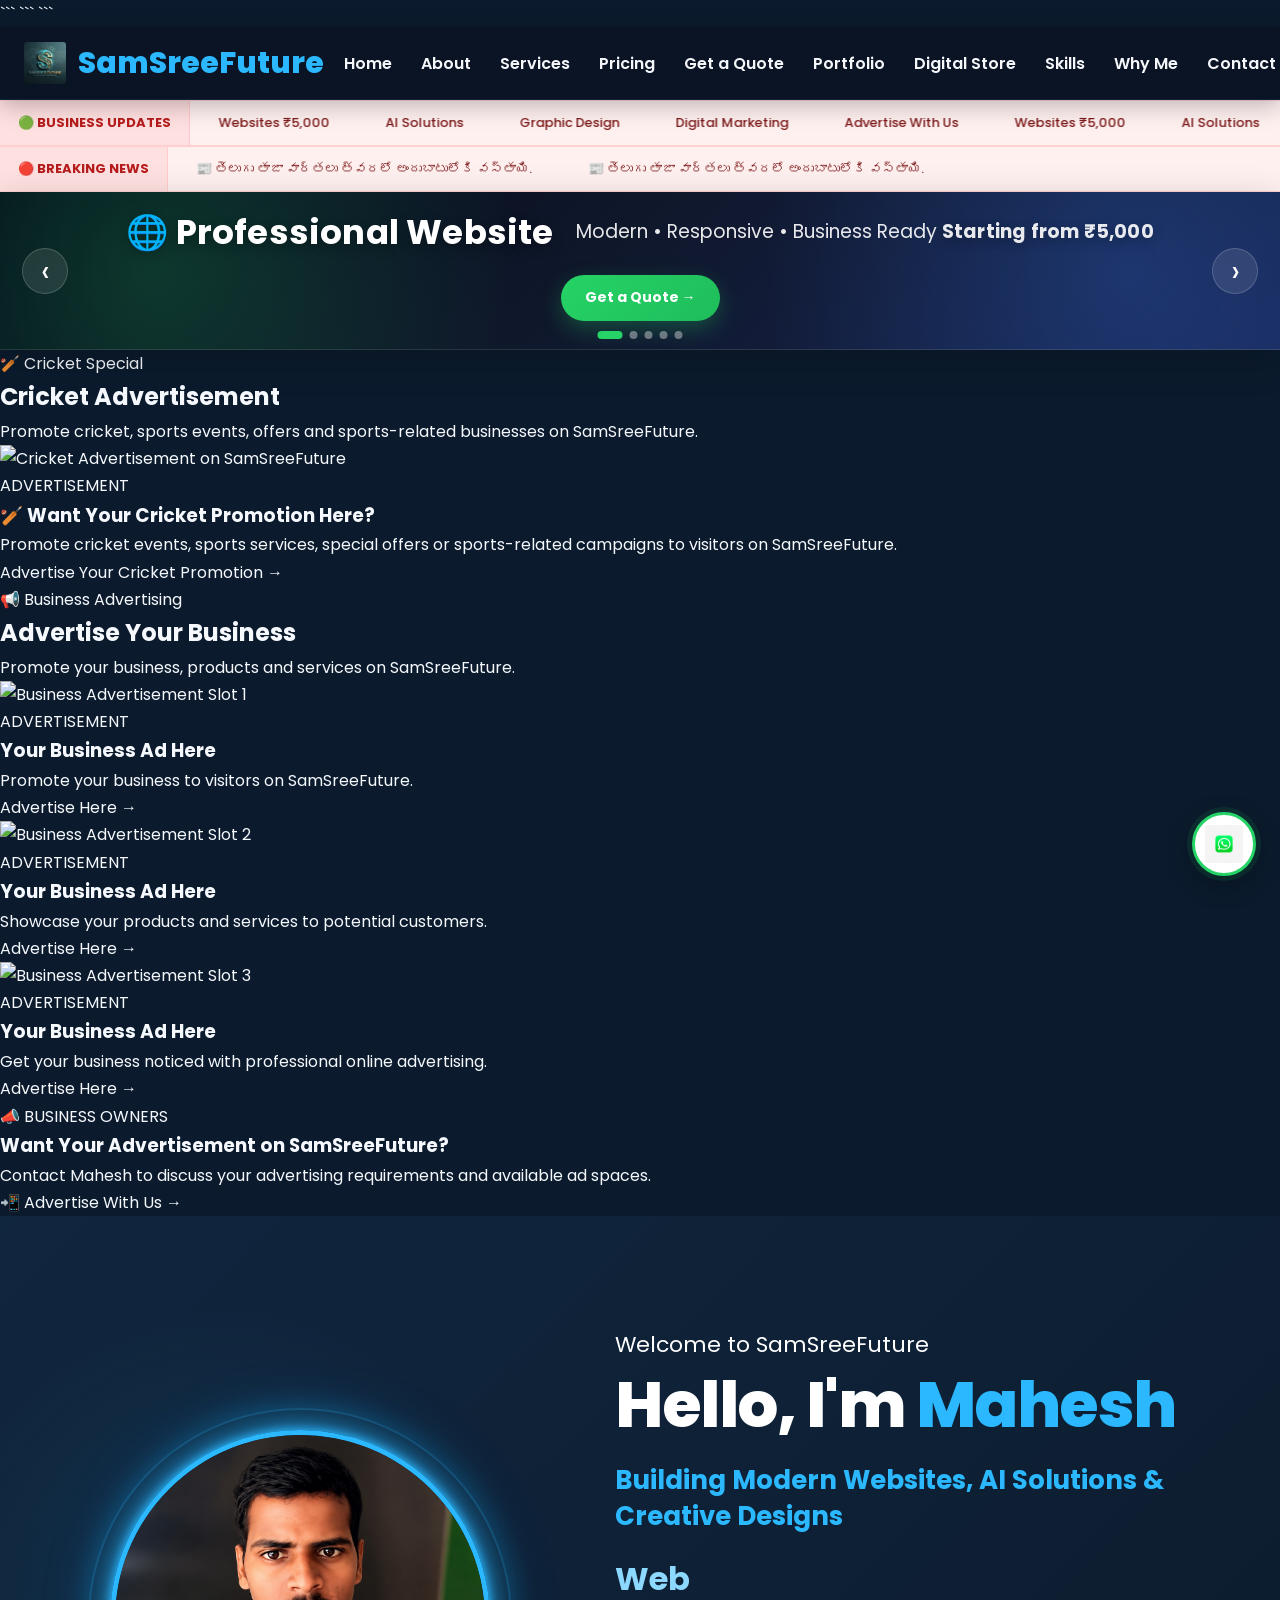
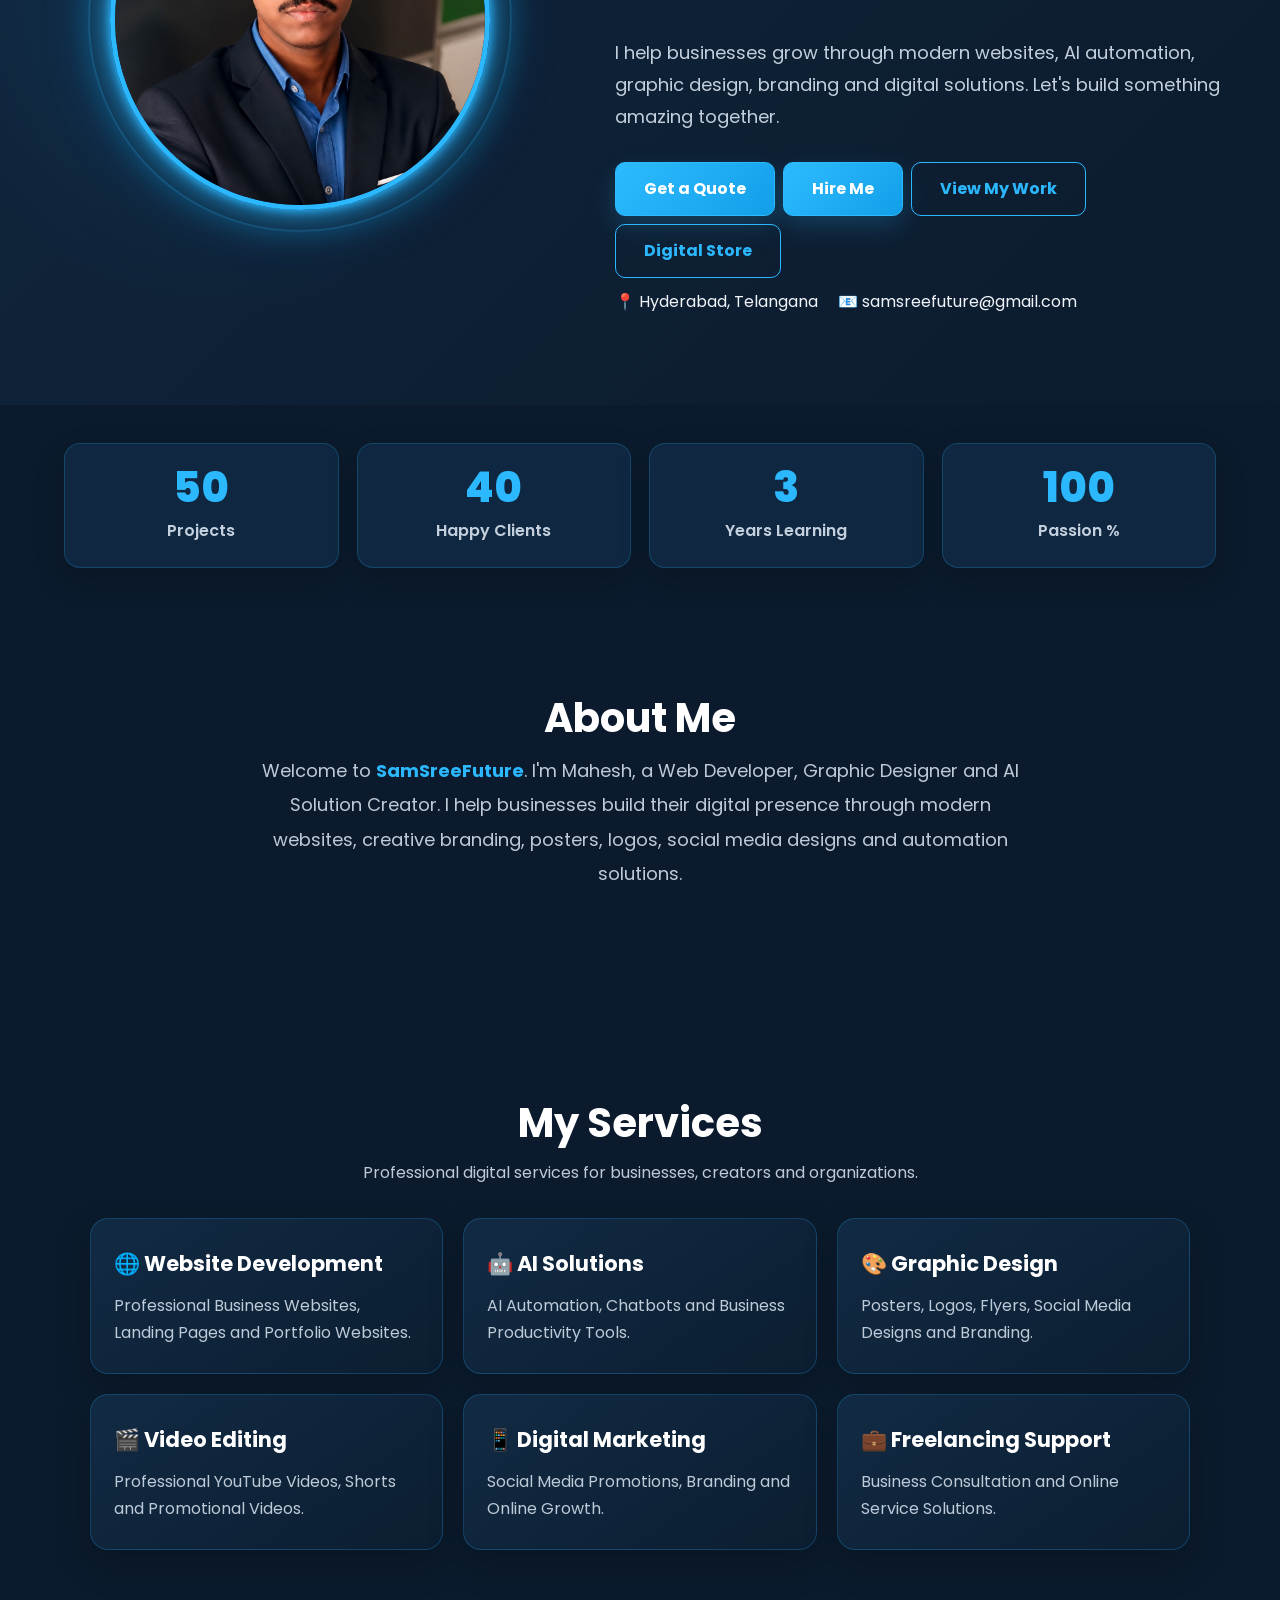
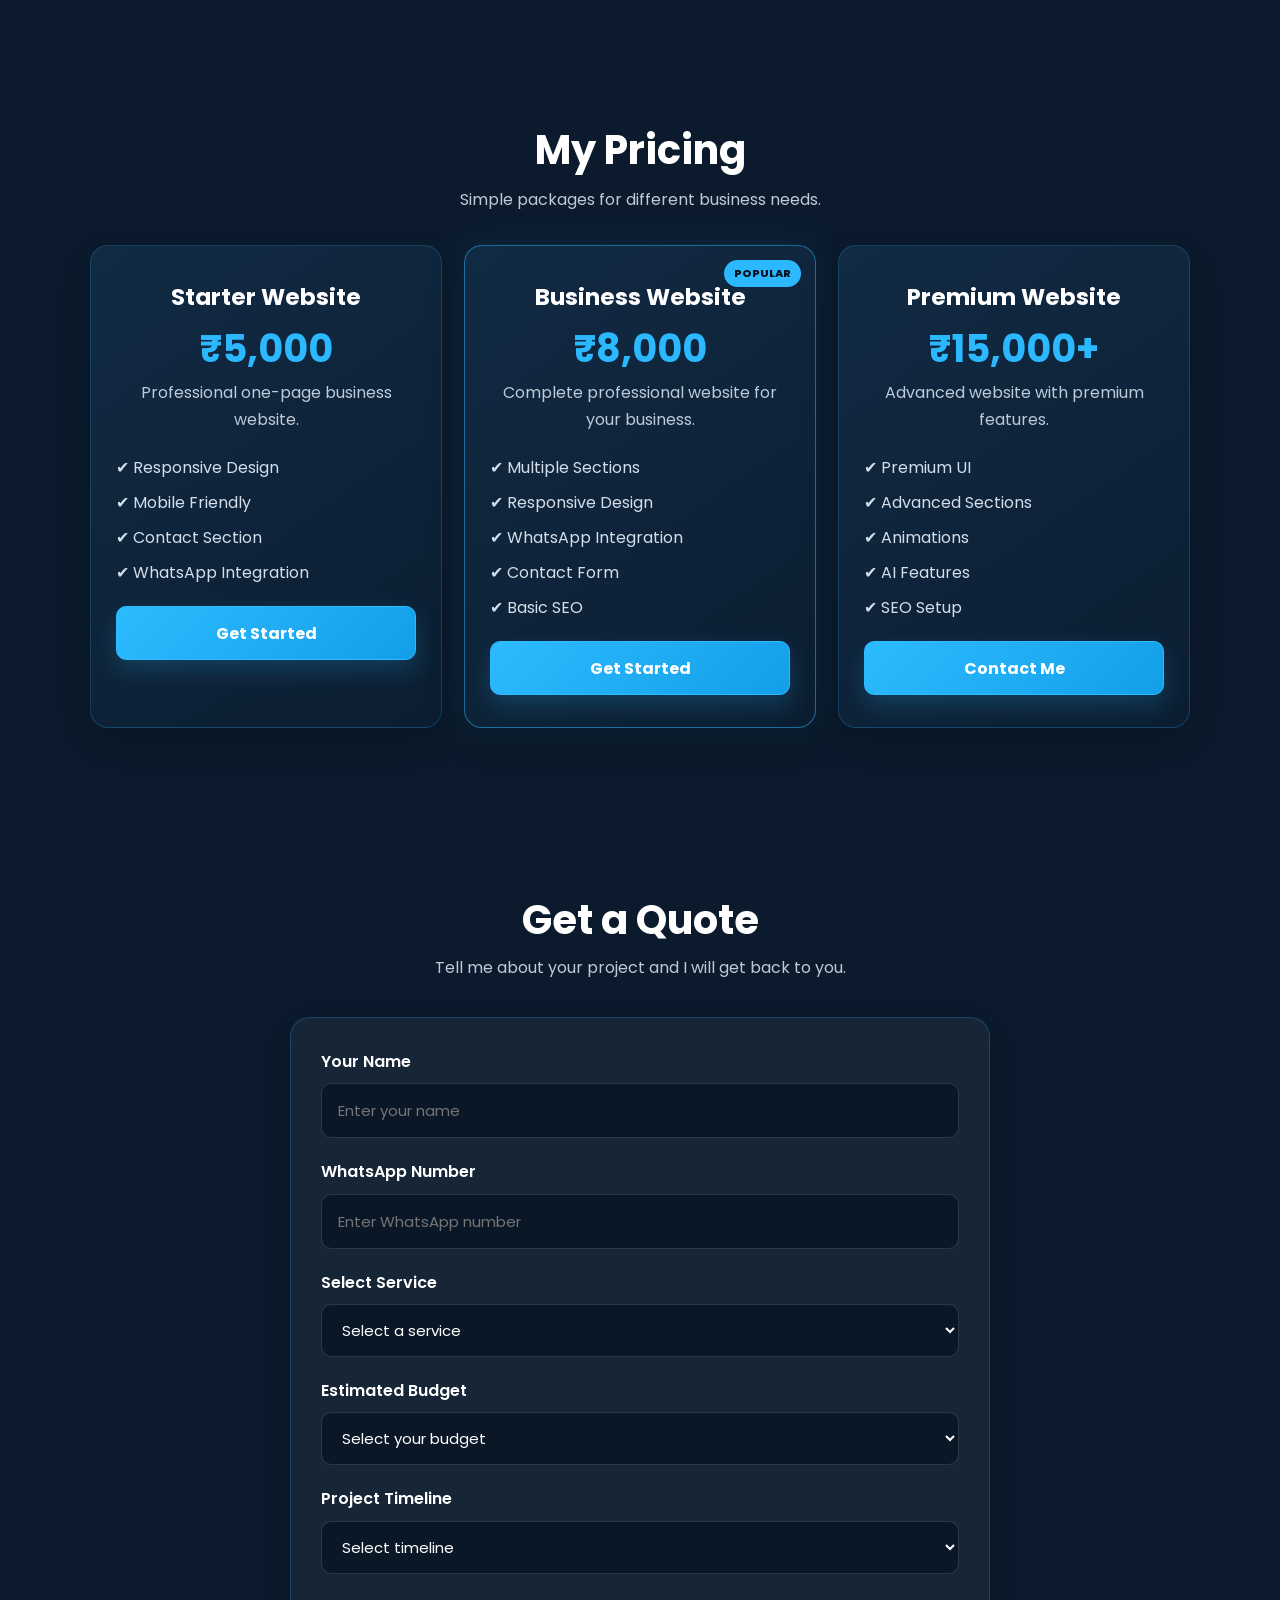
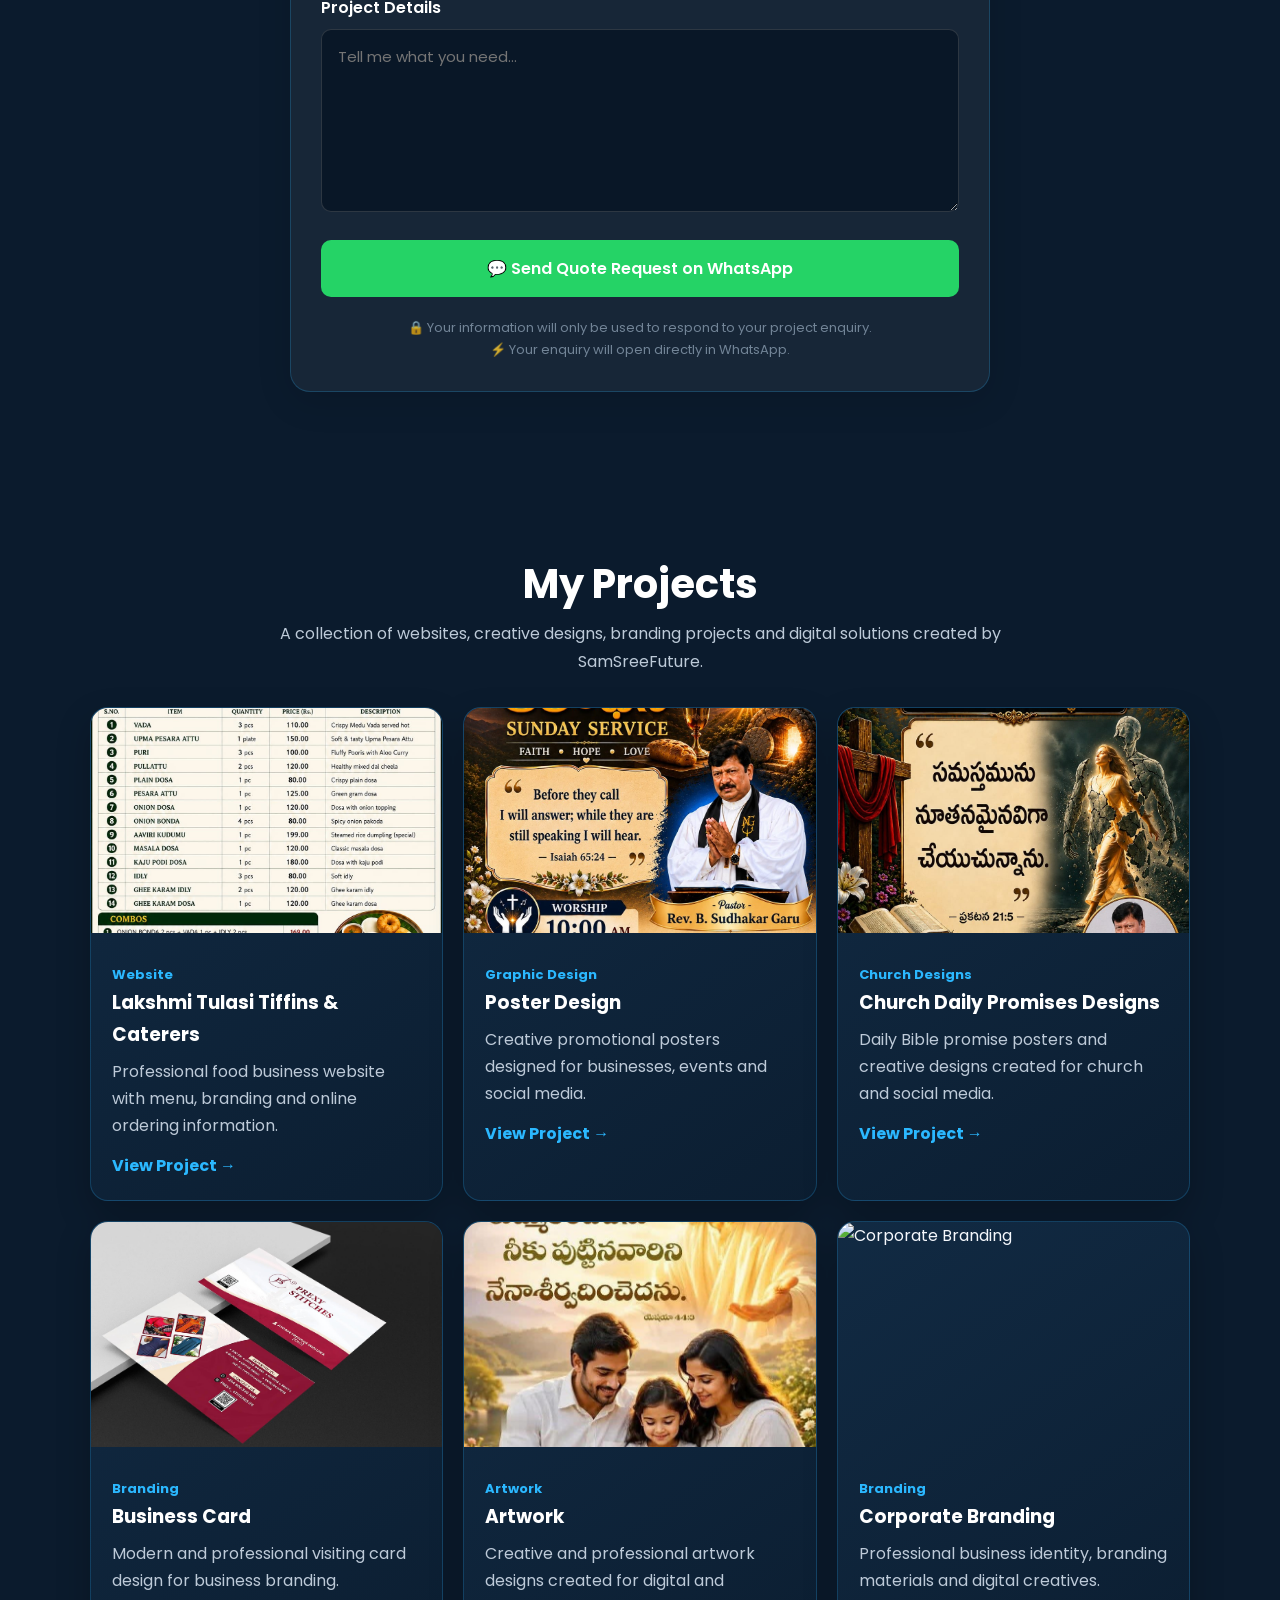
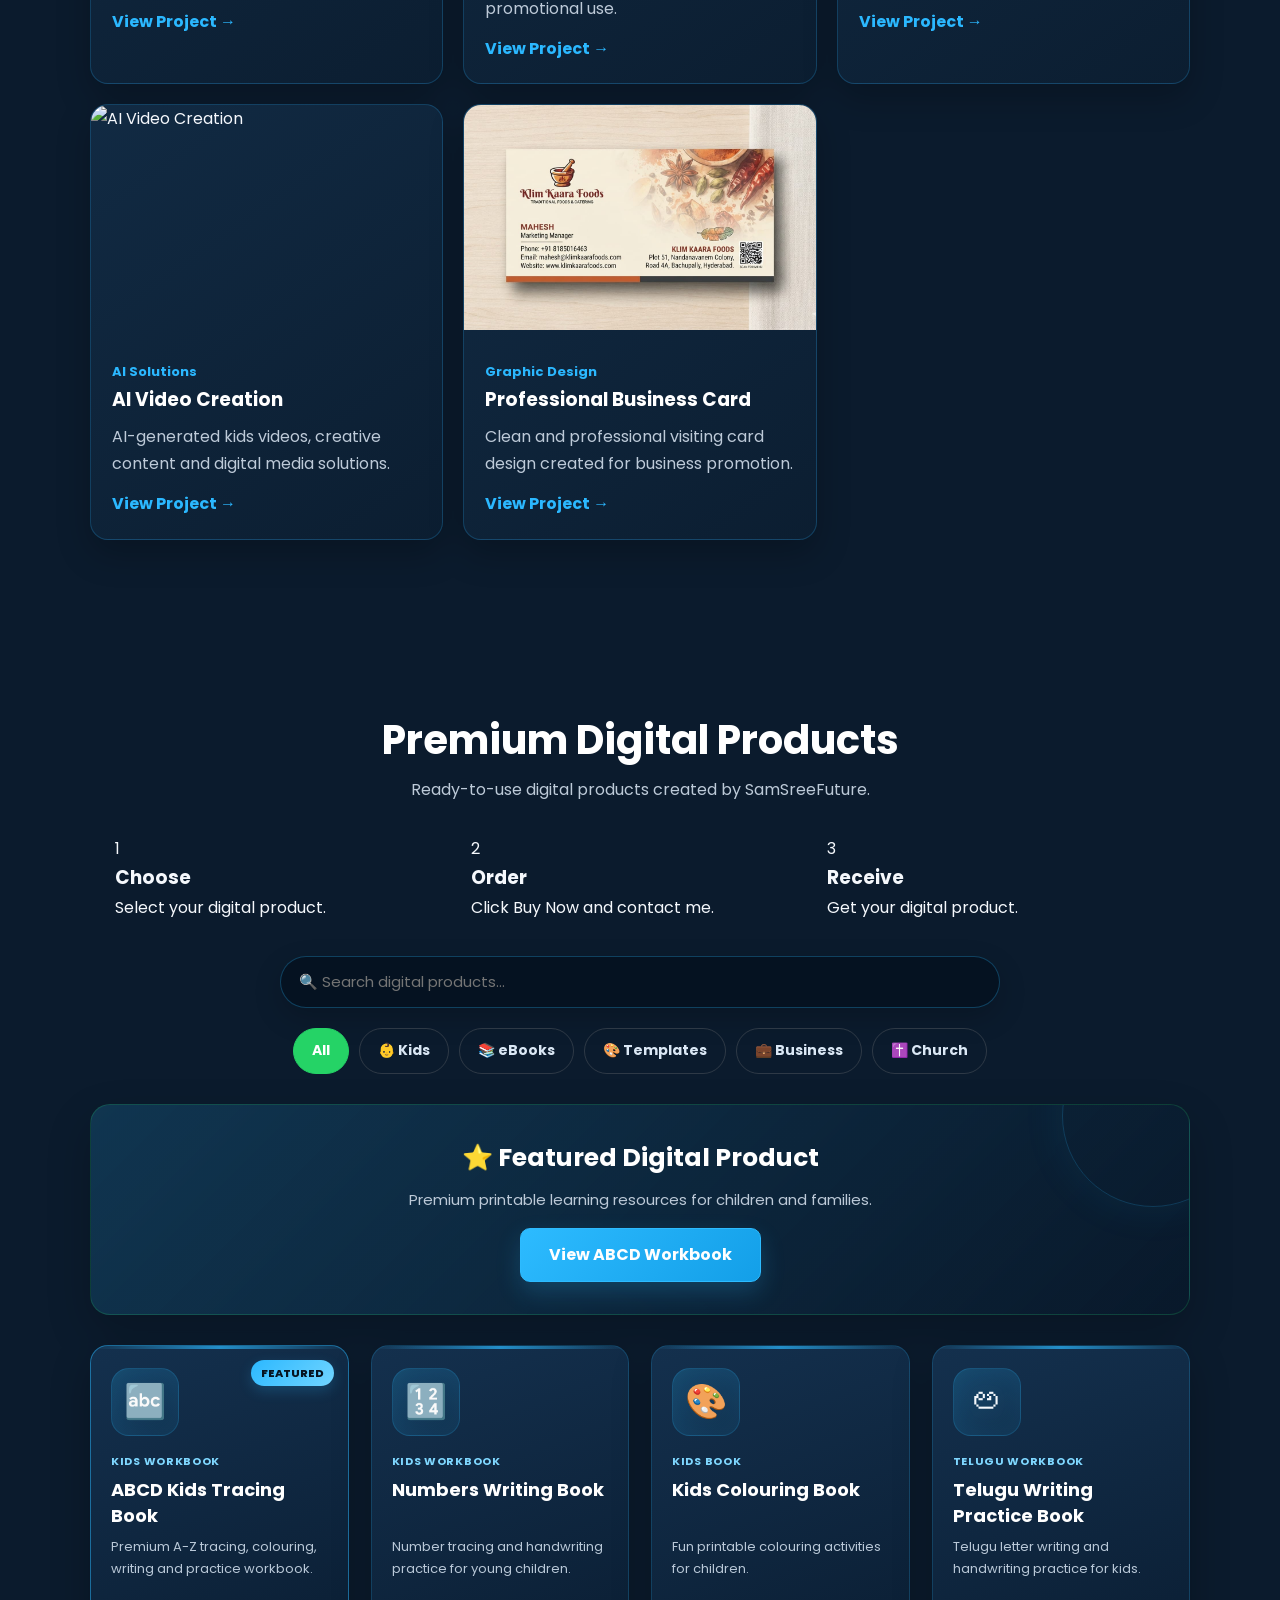
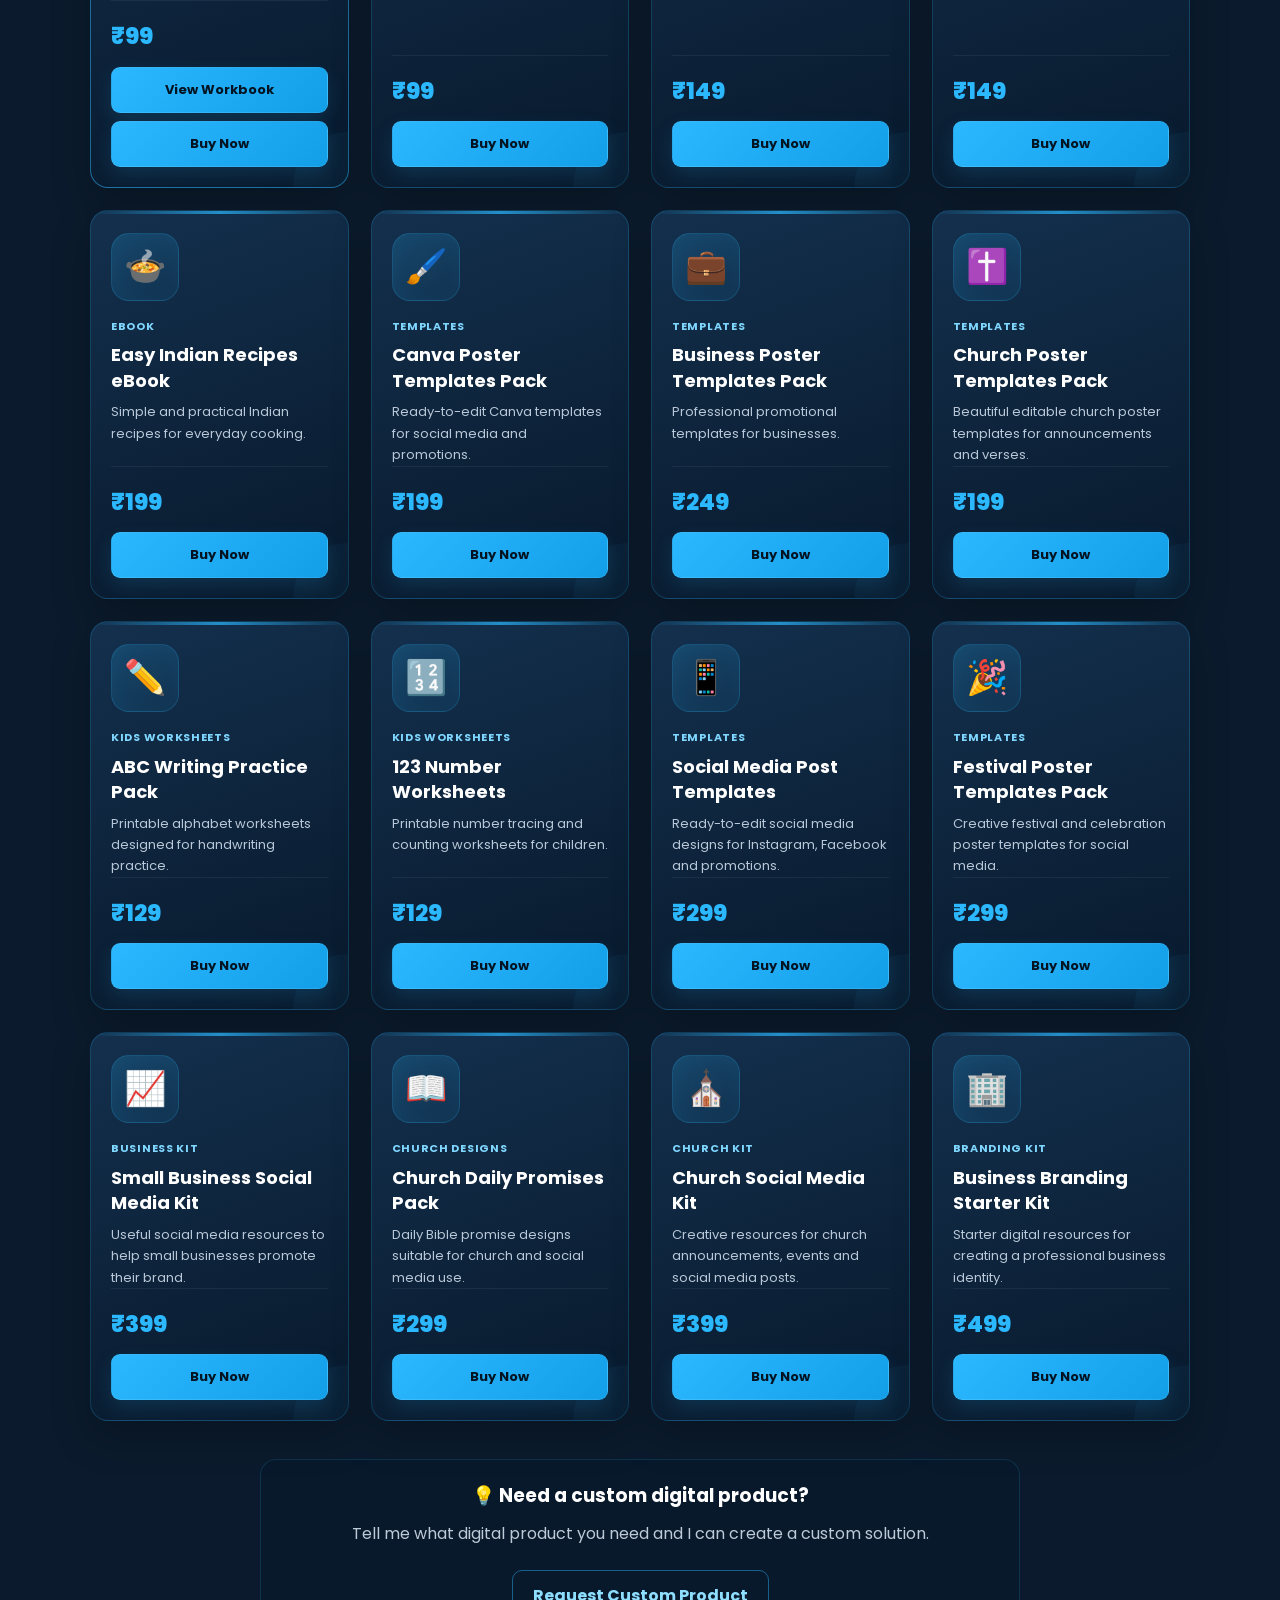
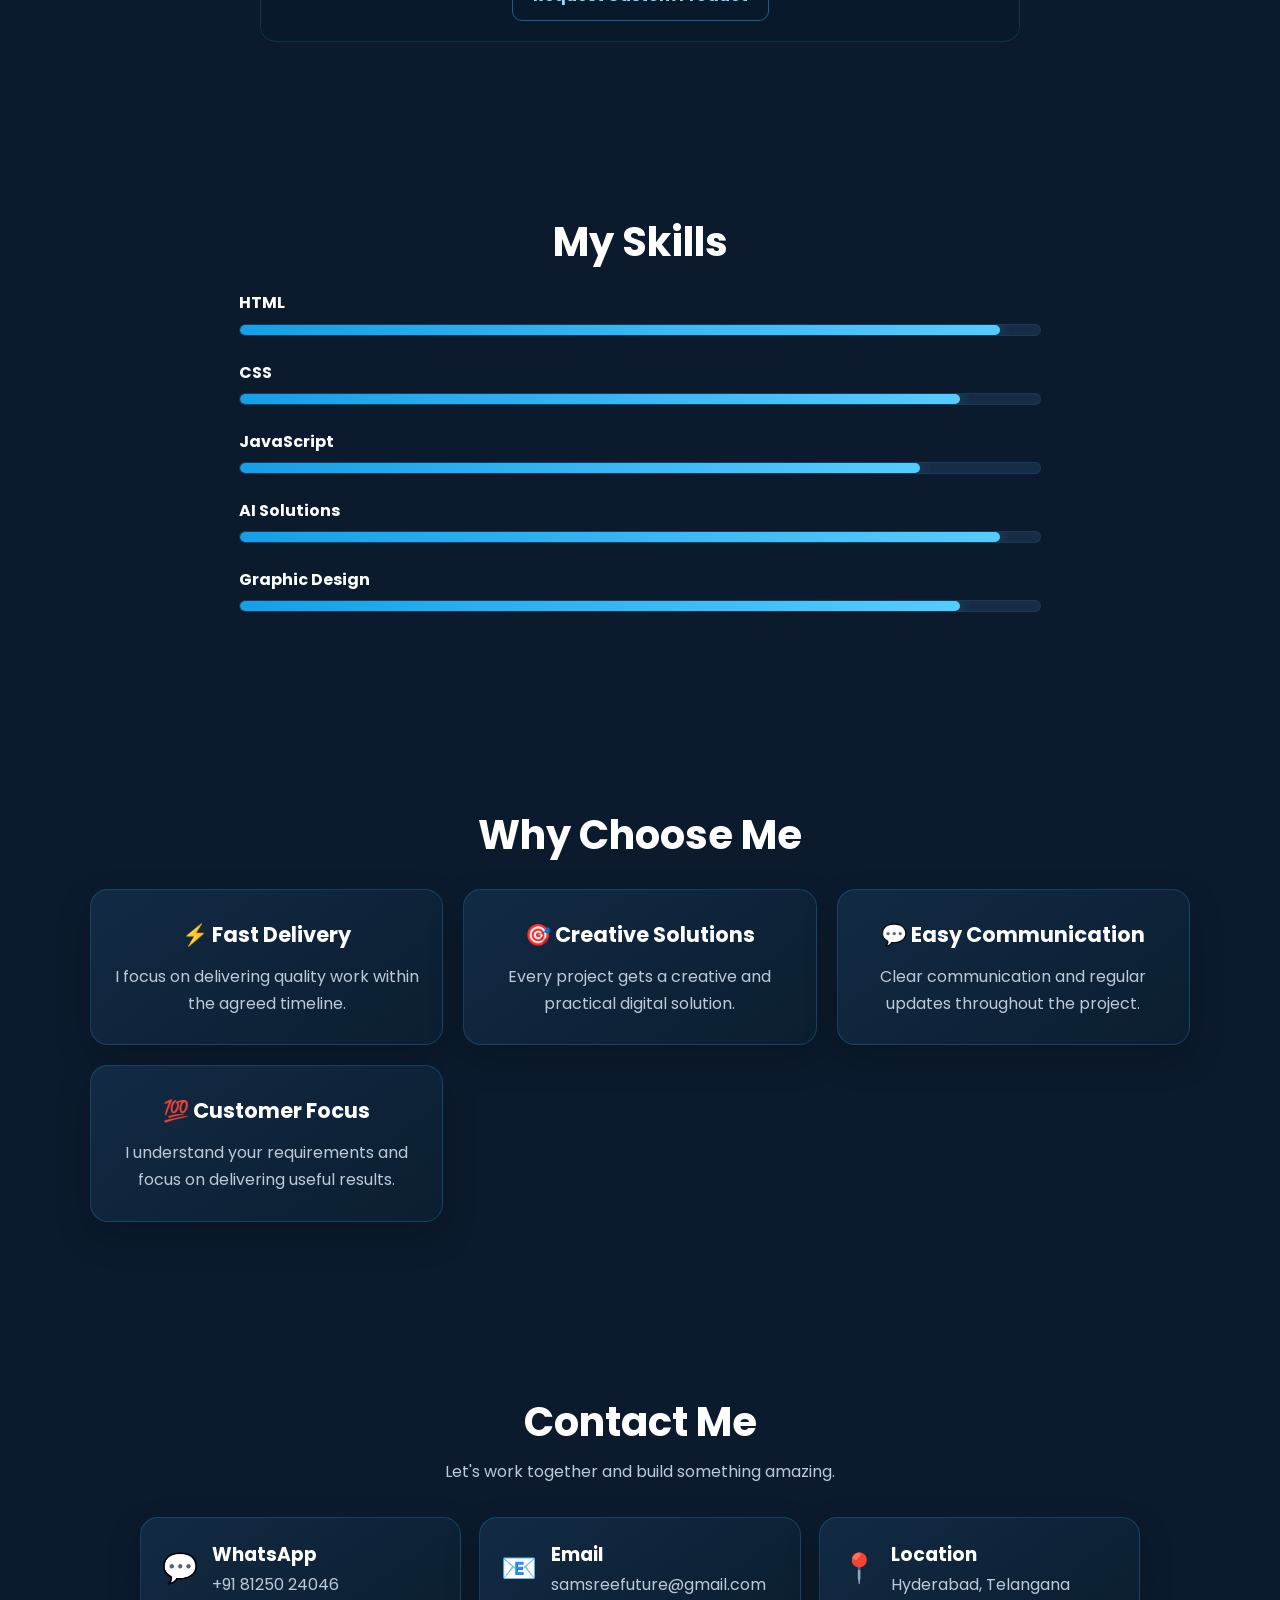
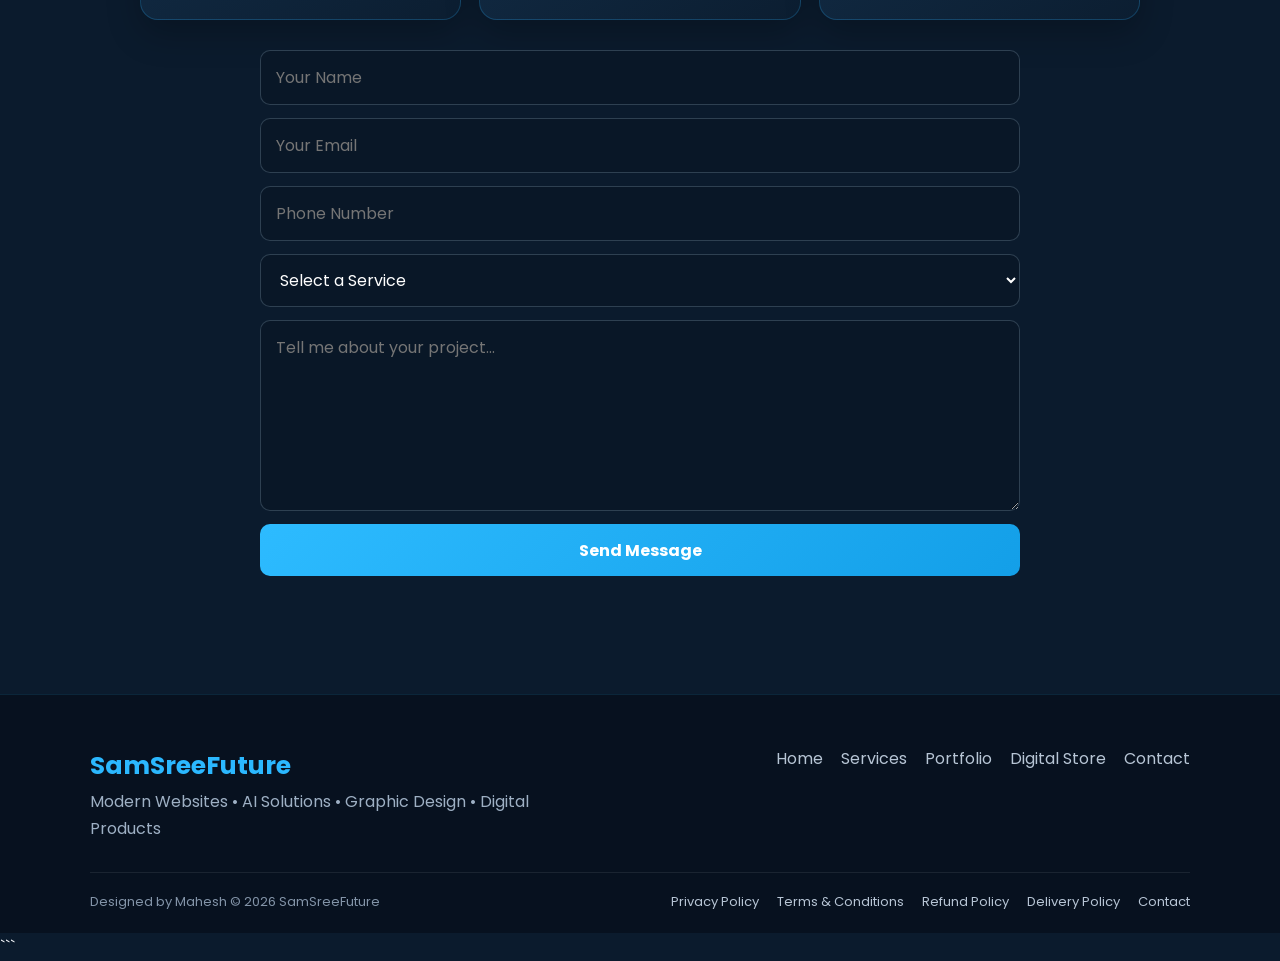
==== commit 9ee082b7: "Fix Telugu breaking news ticker speed and colors" ====
--- a/index.html
+++ b/index.html
@@ -1242,37 +1242,30 @@
 
     </section>
 
-
     <!-- =================================================
      BREAKING NEWS
 ================================================= -->
 
-    <section class="news-ticker breaking-ticker" id="newsTicker" aria-label="Latest Telugu breaking news">
-
-        <div class="news-ticker-label">
-
+    <section class="news-ticker breaking-ticker telugu-breaking-news" id="newsTicker"
+        aria-label="Latest Telugu breaking news">
+
+        <div class="news-ticker-label telugu-breaking-label">
             🔴 BREAKING NEWS
-
         </div>
 
-
         <div class="news-ticker-viewport">
 
-            <div class="news-ticker-track">
+            <div class="news-ticker-track telugu-breaking-track">
 
                 <div class="news-ticker-content" id="newsContent">
 
                     <span class="news-item">
-
                         📰 Telugu తాజా వార్తలు loading...
-
                     </span>
 
                 </div>
 
-
                 <div class="news-ticker-content" id="newsClone" aria-hidden="true">
-
                 </div>
 
             </div>
@@ -1280,7 +1273,6 @@
         </div>
 
     </section>
-
 
     <!-- =================================================
      LARGE TOP PROMOTIONAL SCROLLING ADS
--- a/style.css
+++ b/style.css
@@ -1545,4 +1545,105 @@
    .digital-store-section .featured-store-banner {
       padding: 27px 18px
    }
+}
+
+/* =========================================================
+   BREAKING NEWS - LIGHT RED STYLE
+   ========================================================= */
+
+.news-ticker {
+   background: #fff0f0 !important;
+   border-top: 1px solid #ffd0d0 !important;
+   border-bottom: 1px solid #ffd0d0 !important;
+}
+
+.news-ticker-label {
+   background: #ffe0e0 !important;
+   color: #b71c1c !important;
+   border-right: 1px solid #ffcaca !important;
+}
+
+.news-item {
+   color: #7f1d1d !important;
+}
+
+/* =========================================================
+   SAMSREEFUTURE - BREAKING NEWS
+   LIGHT RED + VERY SLOW + SMOOTH SCROLL
+   ========================================================= */
+
+.news-ticker {
+   background: #fff0f0 !important;
+   background-color: #fff0f0 !important;
+   border-top: 1px solid #ffd0d0 !important;
+   border-bottom: 1px solid #ffd0d0 !important;
+}
+
+.news-ticker-label {
+   background: #ffe0e0 !important;
+   color: #b71c1c !important;
+   border-right: 1px solid #ffcaca !important;
+}
+
+.news-item {
+   color: #7f1d1d !important;
+   text-decoration: none !important;
+}
+
+.news-item:hover {
+   color: #c62828 !important;
+}
+
+
+/* =========================================================
+   NEWS MOVING TRACK
+   VERY SLOW + SMOOTH
+   ========================================================= */
+
+.news-ticker-track {
+   animation-duration: 120s !important;
+   -webkit-animation-duration: 120s !important;
+
+   animation-timing-function: linear !important;
+   -webkit-animation-timing-function: linear !important;
+
+   animation-iteration-count: infinite !important;
+   -webkit-animation-iteration-count: infinite !important;
+
+   will-change: transform;
+}
+
+
+/* =========================================================
+   NEWS PAUSE
+   ========================================================= */
+
+.news-ticker-track.is-paused {
+   animation-play-state: paused !important;
+   -webkit-animation-play-state: paused !important;
+}
+
+
+/* =========================================================
+   SMOOTH NEWS ITEMS
+   ========================================================= */
+
+.news-ticker-track .news-item {
+   white-space: nowrap;
+   display: inline-flex;
+   align-items: center;
+}
+
+
+/* =========================================================
+   MOBILE
+   ========================================================= */
+
+@media (max-width: 768px) {
+
+   .news-ticker-track {
+      animation-duration: 100s !important;
+      -webkit-animation-duration: 100s !important;
+   }
+
 }
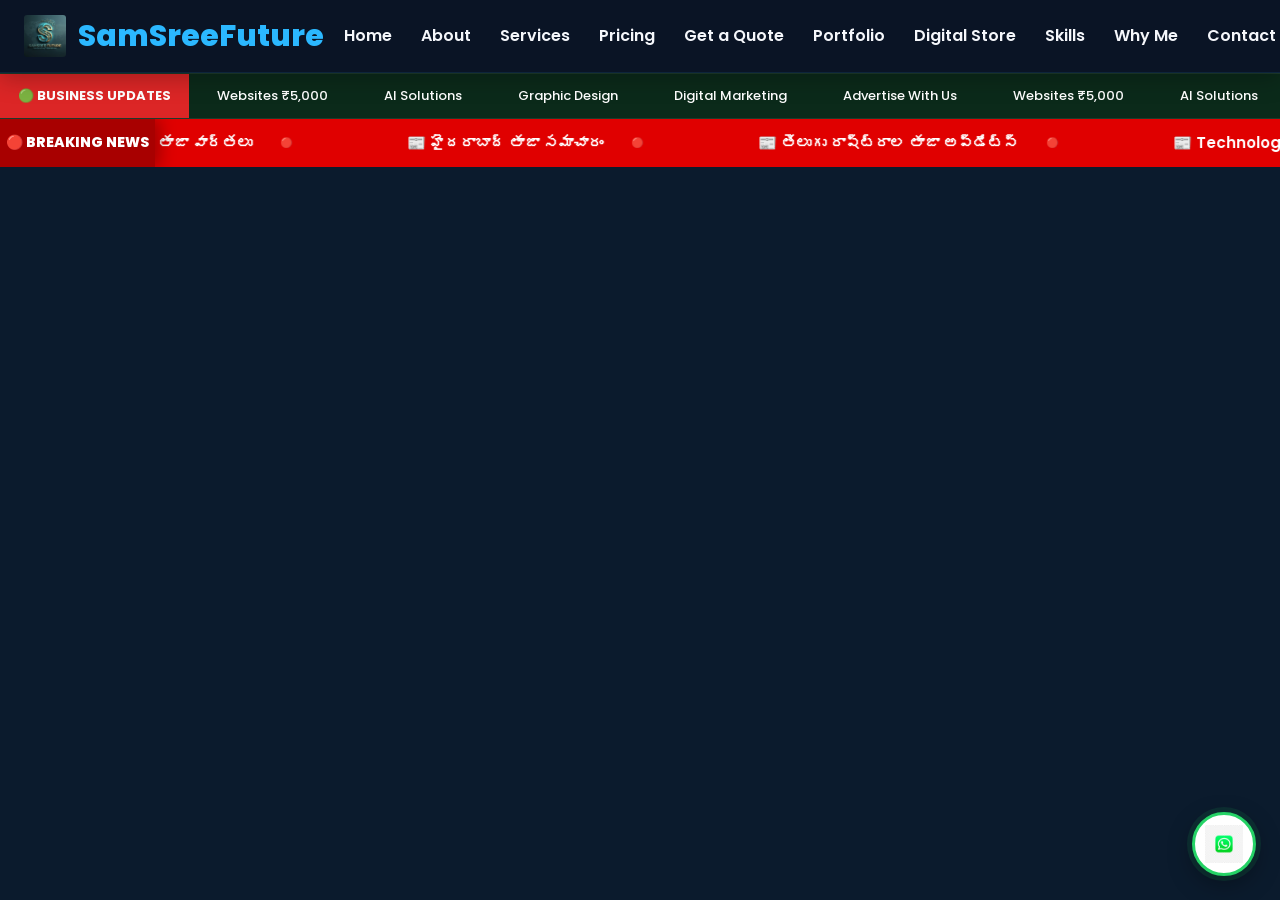
==== commit 96f3d88a: "Fix Telugu breaking news ticker" ====
--- a/index.html
+++ b/index.html
@@ -1,16 +1,13 @@
 <!DOCTYPE html>
-
 <html lang="en">
 
 <head>
 
-    ```
     <!-- =================================================
-     BASIC SEO — SAMSREEFUTURE
-================================================= -->
+         BASIC SEO
+    ================================================= -->
 
     <meta charset="UTF-8">
-
     <meta name="viewport" content="width=device-width, initial-scale=1.0">
 
     <title>SamSreeFuture | Web Developer, AI Solutions & Graphic Designer in Hyderabad</title>
@@ -22,114 +19,57 @@
         content="SamSreeFuture, Mahesh Web Developer Hyderabad, Web Developer Hyderabad, Website Development Hyderabad, AI Solutions Hyderabad, Graphic Designer Hyderabad, Graphic Design Hyderabad, Poster Design Hyderabad, Logo Design Hyderabad, Business Website Hyderabad, AI Automation Hyderabad, Digital Marketing Hyderabad, Digital Products">
 
     <meta name="author" content="Mahesh - SamSreeFuture">
-
     <meta name="robots" content="index, follow, max-image-preview:large">
-
     <meta name="googlebot" content="index, follow, max-image-preview:large">
-
     <meta name="theme-color" content="#111827">
-
     <meta name="language" content="English">
 
-
-    <!-- =================================================
-     LOCAL SEO
-================================================= -->
-
+    <!-- LOCAL SEO -->
     <meta name="geo.region" content="IN-TG">
-
     <meta name="geo.placename" content="Hyderabad, Telangana, India">
 
-
-    <!-- =================================================
-     CANONICAL
-================================================= -->
-
+    <!-- CANONICAL -->
     <link rel="canonical" href="https://samsreefuture.netlify.app/">
 
-
-    <!-- =================================================
-     OPEN GRAPH
-================================================= -->
-
+    <!-- OPEN GRAPH -->
     <meta property="og:type" content="website">
-
     <meta property="og:site_name" content="SamSreeFuture">
-
     <meta property="og:title" content="SamSreeFuture | Web Developer, AI Solutions & Graphic Designer">
-
     <meta property="og:description"
         content="Professional Website Development, AI Solutions, Graphic Design, Branding and Digital Services by Mahesh in Hyderabad.">
-
     <meta property="og:url" content="https://samsreefuture.netlify.app/">
-
     <meta property="og:image" content="https://samsreefuture.netlify.app/images/mahesh.png">
-
     <meta property="og:image:alt" content="Mahesh - SamSreeFuture Web Developer and AI Solutions Creator">
-
     <meta property="og:locale" content="en_IN">
 
-
-    <!-- =================================================
-     TWITTER / X
-================================================= -->
-
+    <!-- TWITTER -->
     <meta name="twitter:card" content="summary_large_image">
-
     <meta name="twitter:title" content="SamSreeFuture | Web Developer & AI Solutions">
-
     <meta name="twitter:description"
         content="Website Development, AI Solutions, Graphic Design, Branding and Digital Services by Mahesh.">
-
     <meta name="twitter:image" content="https://samsreefuture.netlify.app/images/mahesh.png">
-
     <meta name="twitter:image:alt" content="Mahesh - SamSreeFuture">
 
-
-    <!-- =================================================
-     FAVICON
-================================================= -->
-
+    <!-- FAVICON -->
     <link rel="icon" type="image/png" href="./images/favicon.png">
-
     <link rel="apple-touch-icon" href="./images/favicon.png">
 
-
-    <!-- =================================================
-     GOOGLE FONT
-================================================= -->
-
+    <!-- GOOGLE FONT -->
     <link rel="preconnect" href="https://fonts.googleapis.com">
-
     <link rel="preconnect" href="https://fonts.gstatic.com" crossorigin>
-
     <link href="https://fonts.googleapis.com/css2?family=Poppins:wght@300;400;500;600;700&display=swap"
         rel="stylesheet">
 
-
-    <!-- =================================================
-     AOS CSS
-================================================= -->
-
+    <!-- AOS -->
     <link rel="stylesheet" href="https://unpkg.com/aos@2.3.4/dist/aos.css">
 
-
-    <!-- =================================================
-     MAIN CSS
-================================================= -->
-
+    <!-- MAIN CSS -->
     <link rel="stylesheet" href="./style.css">
 
-
-    <!-- =================================================
-     GOOGLE ANALYTICS 4
-================================================= -->
-
-    <script async src="https://www.googletagmanager.com/gtag/js?id=G-QJ037BSK8M">
-    </script>
+    <!-- GOOGLE ANALYTICS -->
+    <script async src="https://www.googletagmanager.com/gtag/js?id=G-QJ037BSK8M"></script>
 
     <script>
-
         window.dataLayer = window.dataLayer || [];
 
         function gtag() {
@@ -137,119 +77,81 @@
         }
 
         gtag('js', new Date());
-
         gtag('config', 'G-QJ037BSK8M');
-
     </script>
 
-
     <!-- =================================================
-     GOOGLE STRUCTURED DATA
-================================================= -->
+         STRUCTURED DATA
+    ================================================= -->
 
     <script type="application/ld+json">
-```
-
-{
-"@context": "https://schema.org",
-
-```
-"@graph": [
-
     {
-        "@type": "WebSite",
-
-        "@id": "https://samsreefuture.netlify.app/#website",
-
-        "url": "https://samsreefuture.netlify.app/",
-
-        "name": "SamSreeFuture",
-
-        "description": "Professional website development, AI solutions, graphic design, branding and digital services by Mahesh.",
-
-        "inLanguage": "en-IN"
-    },
-
-    {
-        "@type": "Person",
-
-        "@id": "https://samsreefuture.netlify.app/#person",
-
-        "name": "Mahesh",
-
-        "url": "https://samsreefuture.netlify.app/",
-
-        "image": "https://samsreefuture.netlify.app/images/mahesh.png",
-
-        "jobTitle": "Web Developer, AI Solutions Creator & Graphic Designer",
-
-        "worksFor": {
-            "@type": "Organization",
-            "name": "SamSreeFuture",
-            "url": "https://samsreefuture.netlify.app/"
-        },
-
-        "address": {
-            "@type": "PostalAddress",
-            "addressLocality": "Hyderabad",
-            "addressRegion": "Telangana",
-            "addressCountry": "IN"
-        }
-    },
-
-    {
-        "@type": "ProfessionalService",
-
-        "@id": "https://samsreefuture.netlify.app/#business",
-
-        "name": "SamSreeFuture",
-
-        "url": "https://samsreefuture.netlify.app/",
-
-        "image": "https://samsreefuture.netlify.app/images/mahesh.png",
-
-        "description": "Website development, AI solutions, graphic design, branding, digital marketing and digital services in Hyderabad.",
-
-        "provider": {
-            "@id": "https://samsreefuture.netlify.app/#person"
-        },
-
-        "areaServed": {
-            "@type": "City",
-            "name": "Hyderabad"
-        },
-
-        "address": {
-            "@type": "PostalAddress",
-            "addressLocality": "Hyderabad",
-            "addressRegion": "Telangana",
-            "addressCountry": "IN"
-        },
-
-        "email": "samsreefuture@gmail.com",
-
-        "telephone": "+91-8125024046",
-
-        "priceRange": "₹₹"
+        "@context": "https://schema.org",
+        "@graph": [
+            {
+                "@type": "WebSite",
+                "@id": "https://samsreefuture.netlify.app/#website",
+                "url": "https://samsreefuture.netlify.app/",
+                "name": "SamSreeFuture",
+                "description": "Professional website development, AI solutions, graphic design, branding and digital services by Mahesh.",
+                "inLanguage": "en-IN"
+            },
+            {
+                "@type": "Person",
+                "@id": "https://samsreefuture.netlify.app/#person",
+                "name": "Mahesh",
+                "url": "https://samsreefuture.netlify.app/",
+                "image": "https://samsreefuture.netlify.app/images/mahesh.png",
+                "jobTitle": "Web Developer, AI Solutions Creator & Graphic Designer",
+                "worksFor": {
+                    "@type": "Organization",
+                    "name": "SamSreeFuture",
+                    "url": "https://samsreefuture.netlify.app/"
+                },
+                "address": {
+                    "@type": "PostalAddress",
+                    "addressLocality": "Hyderabad",
+                    "addressRegion": "Telangana",
+                    "addressCountry": "IN"
+                }
+            },
+            {
+                "@type": "ProfessionalService",
+                "@id": "https://samsreefuture.netlify.app/#business",
+                "name": "SamSreeFuture",
+                "url": "https://samsreefuture.netlify.app/",
+                "image": "https://samsreefuture.netlify.app/images/mahesh.png",
+                "description": "Website development, AI solutions, graphic design, branding, digital marketing and digital services in Hyderabad.",
+                "provider": {
+                    "@id": "https://samsreefuture.netlify.app/#person"
+                },
+                "areaServed": {
+                    "@type": "City",
+                    "name": "Hyderabad"
+                },
+                "address": {
+                    "@type": "PostalAddress",
+                    "addressLocality": "Hyderabad",
+                    "addressRegion": "Telangana",
+                    "addressCountry": "IN"
+                },
+                "email": "samsreefuture@gmail.com",
+                "telephone": "+91-8125024046",
+                "priceRange": "₹₹"
+            }
+        ]
     }
-
-]
-```
-
-}
-
-```
-</script>
+    </script>
 
 
     <!-- =================================================
-     QUOTE + STORE + PROMO + NEWS STYLES
-================================================= -->
+         EXTRA PAGE STYLES
+    ================================================= -->
 
     <style>
         /* =================================================
-       GET A QUOTE
-    ================================================= */
+           GET A QUOTE
+        ================================================= */
 
         .get-quote-section {
             padding: 80px 20px;
@@ -339,8 +241,8 @@
 
 
         /* =================================================
-       DIGITAL STORE
-    ================================================= */
+           DIGITAL STORE
+        ================================================= */
 
         .store-controls {
             max-width: 1100px;
@@ -439,8 +341,8 @@
 
 
         /* =================================================
-       BUSINESS + BREAKING NEWS TICKERS
-    ================================================= */
+           BUSINESS TICKER
+        ================================================= */
 
         .news-ticker {
             width: 100%;
@@ -458,10 +360,6 @@
 
         .business-label {
             background: #15803d;
-        }
-
-        .breaking-ticker {
-            background: #111827;
         }
 
         .news-ticker-label {
@@ -480,6 +378,7 @@
 
         .news-ticker-viewport {
             flex: 1;
+            min-width: 0;
             overflow: hidden;
             position: relative;
             display: flex;
@@ -489,6 +388,7 @@
         .news-ticker-track {
             display: flex;
             width: max-content;
+            flex-shrink: 0;
             animation: newsTickerScroll 65s linear infinite;
         }
 
@@ -519,14 +419,6 @@
             color: #25d366;
         }
 
-        .news-ticker-track.is-paused {
-            animation-play-state: paused !important;
-        }
-
-        .news-ticker:hover .news-ticker-track {
-            animation-play-state: paused;
-        }
-
         @keyframes newsTickerScroll {
             from {
                 transform: translateX(0);
@@ -537,16 +429,14 @@
             }
         }
 
-
         /* =================================================
-       LARGE PROFESSIONAL TOP PROMOTIONAL BANNER
-    ================================================= */
+           TOP PROMOTIONAL BANNER
+        ================================================= */
 
         .promo-ad-section {
             position: relative;
             width: 100%;
             overflow: hidden;
-
             background:
                 radial-gradient(circle at 12% 50%,
                     rgba(37, 211, 102, 0.22),
@@ -558,15 +448,10 @@
                     #020617 0%,
                     #0f172a 45%,
                     #172554 100%);
-
             color: #ffffff;
-
             border-bottom: 1px solid rgba(255, 255, 255, 0.12);
-
             z-index: 90;
-
-            box-shadow:
-                0 10px 35px rgba(0, 0, 0, 0.20);
+            box-shadow: 0 10px 35px rgba(0, 0, 0, 0.20);
         }
 
         .promo-ad-track {
@@ -582,16 +467,12 @@
             min-height: 155px;
             padding: 20px 95px 28px;
             box-sizing: border-box;
-
             display: flex;
             align-items: center;
             justify-content: center;
-
             opacity: 0;
             visibility: hidden;
-
             transform: translateX(60px) scale(0.97);
-
             transition:
                 opacity 0.7s ease,
                 transform 0.7s ease,
@@ -622,9 +503,7 @@
             font-size: clamp(22px, 3vw, 34px);
             line-height: 1.2;
             font-weight: 700;
-            letter-spacing: 0.2px;
-            text-shadow:
-                0 3px 12px rgba(0, 0, 0, 0.30);
+            text-shadow: 0 3px 12px rgba(0, 0, 0, 0.30);
         }
 
         .promo-ad span {
@@ -642,21 +521,13 @@
             min-height: 46px;
             padding: 10px 24px;
             border-radius: 50px;
-
-            background:
-                linear-gradient(135deg,
-                    #25D366,
-                    #1fbd5b);
-
+            background: linear-gradient(135deg, #25D366, #1fbd5b);
             color: #ffffff;
             text-decoration: none;
             font-size: 14px;
             font-weight: 700;
             white-space: nowrap;
-
-            box-shadow:
-                0 8px 22px rgba(37, 211, 102, 0.28);
-
+            box-shadow: 0 8px 22px rgba(37, 211, 102, 0.28);
             transition:
                 transform 0.3s ease,
                 box-shadow 0.3s ease,
@@ -664,53 +535,30 @@
         }
 
         .promo-ad-btn:hover {
-            transform:
-                translateY(-3px) scale(1.03);
-
+            transform: translateY(-3px) scale(1.03);
             filter: brightness(1.06);
-
-            box-shadow:
-                0 12px 28px rgba(37, 211, 102, 0.38);
-        }
-
-
-        /* =================================================
-       PROMO ARROWS
-    ================================================= */
+            box-shadow: 0 12px 28px rgba(37, 211, 102, 0.38);
+        }
 
         .promo-arrow {
             position: absolute;
             top: 50%;
             transform: translateY(-50%);
-
             width: 46px;
             height: 46px;
-
-            border:
-                1px solid rgba(255, 255, 255, 0.18);
-
+            border: 1px solid rgba(255, 255, 255, 0.18);
             border-radius: 50%;
-
-            background:
-                rgba(255, 255, 255, 0.10);
-
-            backdrop-filter:
-                blur(8px);
-
-            -webkit-backdrop-filter:
-                blur(8px);
-
+            background: rgba(255, 255, 255, 0.10);
+            backdrop-filter: blur(8px);
+            -webkit-backdrop-filter: blur(8px);
             color: #ffffff;
             cursor: pointer;
             z-index: 20;
-
             font-size: 32px;
             line-height: 1;
-
             display: flex;
             align-items: center;
             justify-content: center;
-
             transition:
                 background 0.3s ease,
                 transform 0.3s ease,
@@ -718,14 +566,9 @@
         }
 
         .promo-arrow:hover {
-            background:
-                rgba(255, 255, 255, 0.20);
-
-            border-color:
-                rgba(255, 255, 255, 0.30);
-
-            transform:
-                translateY(-50%) scale(1.10);
+            background: rgba(255, 255, 255, 0.20);
+            border-color: rgba(255, 255, 255, 0.30);
+            transform: translateY(-50%) scale(1.10);
         }
 
         #promoPrev {
@@ -735,22 +578,15 @@
         #promoNext {
             right: 22px;
         }
-
-
-        /* =================================================
-       PROMO DOTS
-    ================================================= */
 
         #promoDots {
             position: absolute;
             left: 50%;
             bottom: 10px;
             transform: translateX(-50%);
-
             display: flex;
             align-items: center;
             gap: 7px;
-
             z-index: 25;
         }
 
@@ -760,12 +596,8 @@
             padding: 0;
             border: none;
             border-radius: 50%;
-
-            background:
-                rgba(255, 255, 255, 0.38);
-
+            background: rgba(255, 255, 255, 0.38);
             cursor: pointer;
-
             transition:
                 width 0.3s ease,
                 background 0.3s ease,
@@ -776,41 +608,29 @@
             width: 25px;
             border-radius: 20px;
             background: #25D366;
-            transform: scale(1);
         }
 
 
         /* =================================================
-       STICKY SELF PROMOTION
-    ================================================= */
+           STICKY PROMO
+        ================================================= */
 
         .sticky-promo-ad {
             position: fixed;
             right: 20px;
             bottom: 90px;
-
             width: 280px;
             max-width: calc(100vw - 40px);
-
             padding: 18px 20px;
             box-sizing: border-box;
-
             background: #111827;
             color: #ffffff;
-
             border-radius: 16px;
-
-            box-shadow:
-                0 12px 35px rgba(0, 0, 0, 0.25);
-
+            box-shadow: 0 12px 35px rgba(0, 0, 0, 0.25);
             z-index: 9998;
-
             opacity: 0;
             visibility: hidden;
-
-            transform:
-                translateY(25px) scale(0.95);
-
+            transform: translateY(25px) scale(0.95);
             transition:
                 opacity 0.4s ease,
                 transform 0.4s ease,
@@ -820,106 +640,55 @@
         .sticky-promo-ad.show {
             opacity: 1;
             visibility: visible;
-
-            transform:
-                translateY(0) scale(1);
+            transform: translateY(0) scale(1);
         }
 
         .sticky-promo-ad h3 {
-            margin:
-                0 25px 7px 0;
-
-            font-size:
-                17px;
+            margin: 0 25px 7px 0;
+            font-size: 17px;
         }
 
         .sticky-promo-ad p {
-            margin:
-                0 0 13px;
-
-            font-size:
-                13px;
-
-            line-height:
-                1.5;
-
-            opacity:
-                0.9;
+            margin: 0 0 13px;
+            font-size: 13px;
+            line-height: 1.5;
+            opacity: 0.9;
         }
 
         .sticky-promo-btn {
-            display:
-                inline-block;
-
-            padding:
-                9px 14px;
-
-            border-radius:
-                25px;
-
-            background:
-                #25D366;
-
-            color:
-                #ffffff;
-
-            text-decoration:
-                none;
-
-            font-size:
-                13px;
-
-            font-weight:
-                600;
+            display: inline-block;
+            padding: 9px 14px;
+            border-radius: 25px;
+            background: #25D366;
+            color: #ffffff;
+            text-decoration: none;
+            font-size: 13px;
+            font-weight: 600;
         }
 
         #stickyPromoClose {
-            position:
-                absolute;
-
-            top:
-                7px;
-
-            right:
-                9px;
-
-            width:
-                27px;
-
-            height:
-                27px;
-
-            border:
-                none;
-
-            border-radius:
-                50%;
-
-            background:
-                rgba(255, 255, 255, 0.1);
-
-            color:
-                #ffffff;
-
-            cursor:
-                pointer;
-
-            font-size:
-                18px;
-
-            line-height:
-                1;
+            position: absolute;
+            top: 7px;
+            right: 9px;
+            width: 27px;
+            height: 27px;
+            border: none;
+            border-radius: 50%;
+            background: rgba(255, 255, 255, 0.1);
+            color: #ffffff;
+            cursor: pointer;
+            font-size: 18px;
+            line-height: 1;
         }
 
         #stickyPromoClose:hover {
-            background:
-                rgba(255, 255, 255, 0.2);
+            background: rgba(255, 255, 255, 0.2);
         }
 
 
         /* =================================================
-       MOBILE
-    ================================================= */
+           MOBILE
+        ================================================= */
 
         @media (max-width: 768px) {
 
@@ -942,6 +711,26 @@
                 animation-duration: 55s;
             }
 
+            .telugu-breaking-news {
+                min-height: 40px;
+            }
+
+            .telugu-breaking-label {
+                min-height: 40px;
+                padding: 0 10px;
+                font-size: 11px;
+            }
+
+            .telugu-breaking-track {
+                animation-duration: 18s !important;
+            }
+
+            .telugu-breaking-track .news-item {
+                min-height: 40px;
+                padding: 0 20px;
+                font-size: 12px;
+            }
+
             .promo-ad-track {
                 min-height: 180px;
             }
@@ -988,7 +777,6 @@
             }
         }
 
-
         @media (max-width: 600px) {
 
             .get-quote-section {
@@ -1054,7 +842,6 @@
             }
         }
 
-
         @media (max-width: 380px) {
 
             .promo-ad-track {
@@ -1079,7 +866,6 @@
                 font-size: 10px;
             }
         }
-
 
         @media (prefers-reduced-motion: reduce) {
 
@@ -1087,23 +873,25 @@
             .sticky-promo-ad,
             .promo-ad-btn,
             .promo-arrow,
-            .promo-dot,
-            .news-ticker-track {
+            .promo-dot {
                 transition: none !important;
+            }
+
+            .news-ticker-track,
+            .telugu-breaking-track {
                 animation: none !important;
             }
         }
     </style>
-    ```
 
 </head>
 
+
 <body>
 
-    ```
     <!-- =================================================
-     WHATSAPP FLOATING BUTTON
-================================================= -->
+         WHATSAPP
+    ================================================= -->
 
     <a href="https://wa.me/918125024046" class="whatsapp whatsapp-float" target="_blank" rel="noopener noreferrer"
         aria-label="Chat with Mahesh on WhatsApp">
@@ -1114,8 +902,8 @@
 
 
     <!-- =================================================
-     NAVBAR
-================================================= -->
+         NAVBAR
+    ================================================= -->
 
     <header class="site-header">
 
@@ -1125,9 +913,7 @@
 
                 <img src="./images/favicon.png" alt="SamSreeFuture Logo" width="40" height="40">
 
-                <h2>
-                    SamSreeFuture
-                </h2>
+                <h2>SamSreeFuture</h2>
 
             </div>
 
@@ -1143,23 +929,14 @@
             <ul id="main-nav">
 
                 <li><a href="#home">Home</a></li>
-
                 <li><a href="#about">About</a></li>
-
                 <li><a href="#services">Services</a></li>
-
                 <li><a href="#pricing">Pricing</a></li>
-
                 <li><a href="#get-quote">Get a Quote</a></li>
-
                 <li><a href="#portfolio">Portfolio</a></li>
-
                 <li><a href="#digital-store">Digital Store</a></li>
-
                 <li><a href="#skills">Skills</a></li>
-
                 <li><a href="#why-me">Why Me</a></li>
-
                 <li><a href="#contact">Contact</a></li>
 
             </ul>
@@ -1170,22 +947,18 @@
 
 
     <!-- =================================================
-     BUSINESS UPDATES
-================================================= -->
+         BUSINESS UPDATES
+    ================================================= -->
 
     <section class="news-ticker business-ticker" id="businessTicker" aria-label="Business updates">
 
         <div class="news-ticker-label business-label">
-
             🟢 BUSINESS UPDATES
-
         </div>
 
-
         <div class="news-ticker-viewport">
 
-            <div class="news-ticker-track business-track">
-
+            <div class="news-ticker-track">
 
                 <div class="news-ticker-content">
 
@@ -1242,2603 +1015,2613 @@
 
     </section>
 
+
     <!-- =================================================
-     BREAKING NEWS
-================================================= -->
+         FIXED TELUGU BREAKING NEWS
+    ================================================= -->
 
     <section class="news-ticker breaking-ticker telugu-breaking-news" id="newsTicker"
         aria-label="Latest Telugu breaking news">
 
         <div class="news-ticker-label telugu-breaking-label">
+
             🔴 BREAKING NEWS
+
         </div>
 
+
         <div class="news-ticker-viewport">
 
             <div class="news-ticker-track telugu-breaking-track">
 
-                <div class="news-ticker-content" id="newsContent">
+                <!-- FIRST COPY -->
+
+                <div class="news-ticker-content">
 
                     <span class="news-item">
-                        📰 Telugu తాజా వార్తలు loading...
+                        📰 తెలంగాణ తాజా వార్తలు
                     </span>
 
+                    <span class="news-item">
+                        📰 హైదరాబాద్ తాజా సమాచారం
+                    </span>
+
+                    <span class="news-item">
+                        📰 తెలుగు రాష్ట్రాల తాజా అప్డేట్స్
+                    </span>
+
+                    <span class="news-item">
+                        📰 Technology & AI Updates
+                    </span>
+
+                    <span class="news-item">
+                        📰 Website Development & Digital Services
+                    </span>
+
+                    <span class="news-item">
+                        📰 Graphic Design & Branding Services
+                    </span>
+
+                    <span class="news-item">
+                        📰 Digital Products & Online Services
+                    </span>
+
+                    <span class="news-item">
+                        📰 Business Promotion & Advertising Available
+                    </span>
+
                 </div>
 
-                <div class="news-ticker-content" id="newsClone" aria-hidden="true">
+
+                <!-- SECOND COPY — REQUIRED FOR CONTINUOUS SCROLL -->
+
+                <section class="news-ticker breaking-ticker telugu-breaking-news" id="newsTicker"
+                    aria-label="Latest Telugu breaking news">
+
+                    <div class="news-ticker-label telugu-breaking-label">
+                        🔴 BREAKING NEWS
+                    </div>
+
+                    <div class="news-ticker-viewport">
+
+                        <div class="news-ticker-track telugu-breaking-track">
+
+                            <div class="news-ticker-content" id="newsContent">
+                                <span class="news-item">
+                                    📰 తెలుగు తాజా వార్తలు లోడ్ అవుతున్నాయి...
+                                </span>
+                            </div>
+
+                            <div class="news-ticker-content" id="newsClone" aria-hidden="true">
+                                <span class="news-item">
+                                    📰 తెలుగు తాజా వార్తలు లోడ్ అవుతున్నాయి...
+                                </span>
+                            </div>
+
+                        </div>
+
+                    </div>
+
+                </section>
+
+                <!-- =================================================
+         TOP PROMOTIONAL BANNER
+    ================================================= -->
+
+                <section class="promo-ad-section" id="promoAdSlider" aria-label="SamSreeFuture Promotions">
+
+                    <div class="promo-ad-track">
+
+
+                        <div class="promo-ad active">
+
+                            <div class="promo-ad-content">
+
+                                <strong>
+                                    🌐 Professional Website
+                                </strong>
+
+                                <span>
+                                    Modern • Responsive • Business Ready
+                                    <strong style="font-size:inherit;">
+                                        Starting from ₹5,000
+                                    </strong>
+                                </span>
+
+                                <a href="#get-quote" class="promo-ad-btn">
+                                    Get a Quote →
+                                </a>
+
+                            </div>
+
+                        </div>
+
+
+                        <div class="promo-ad">
+
+                            <div class="promo-ad-content">
+
+                                <strong>
+                                    🤖 AI Solutions
+                                </strong>
+
+                                <span>
+                                    AI Automation • Smart Tools • Business Solutions
+                                </span>
+
+                                <a href="#services" class="promo-ad-btn">
+                                    Explore AI →
+                                </a>
+
+                            </div>
+
+                        </div>
+
+
+                        <div class="promo-ad">
+
+                            <div class="promo-ad-content">
+
+                                <strong>
+                                    🎨 Creative Design
+                                </strong>
+
+                                <span>
+                                    Posters • Branding • Social Media • Business Designs
+                                </span>
+
+                                <a href="#portfolio" class="promo-ad-btn">
+                                    View My Work →
+                                </a>
+
+                            </div>
+
+                        </div>
+
+
+                        <div class="promo-ad">
+
+                            <div class="promo-ad-content">
+
+                                <strong>
+                                    📦 Premium Digital Products
+                                </strong>
+
+                                <span>
+                                    Kids Books • eBooks • Templates • Business Resources
+                                </span>
+
+                                <a href="#digital-store" class="promo-ad-btn">
+                                    Shop Now →
+                                </a>
+
+                            </div>
+
+                        </div>
+
+
+                        <div class="promo-ad">
+
+                            <div class="promo-ad-content">
+
+                                <strong>
+                                    🚀 Let's Build Something Amazing
+                                </strong>
+
+                                <span>
+                                    Have a website, design or digital project in mind?
+                                </span>
+
+                                <a href="https://wa.me/918125024046?text=Hello%20Mahesh,%20I%20have%20a%20project%20idea."
+                                    class="promo-ad-btn" target="_blank" rel="noopener noreferrer">
+
+                                    WhatsApp Me →
+
+                                </a>
+
+                            </div>
+
+                        </div>
+
+                    </div>
+
+
+                    <button id="promoPrev" class="promo-arrow" type="button" aria-label="Previous promotion">
+
+                        ‹
+
+                    </button>
+
+
+                    <button id="promoNext" class="promo-arrow" type="button" aria-label="Next promotion">
+
+                        ›
+
+                    </button>
+
+
+                    <div id="promoDots" aria-label="Promotion navigation">
+
+                    </div>
+
+                </section>
+
+
+                <!-- =================================================
+         CRICKET AD
+    ================================================= -->
+
+                <section id="cricketAdSection" class="cricket-ad-section" aria-label="Cricket Advertisement"
+                    data-aos="fade-up">
+
+                    <div class="ad-section-heading">
+
+                        <span class="ad-kicker">
+                            🏏 Cricket Special
+                        </span>
+
+                        <h2>
+                            Cricket Advertisement
+                        </h2>
+
+                        <p>
+                            Promote cricket, sports events, offers and
+                            sports-related businesses on SamSreeFuture.
+                        </p>
+
+                    </div>
+
+
+                    <div class="cricket-ad-card">
+
+                        <a href="https://wa.me/918125024046?text=Hello%20Mahesh%2C%20I%20want%20to%20advertise%20my%20cricket%20promotion%20on%20SamSreeFuture."
+                            class="cricket-ad-image" target="_blank" rel="noopener noreferrer">
+
+                            <img src="./images/ads/cricket-ad.jpg" alt="Cricket Advertisement on SamSreeFuture"
+                                loading="lazy">
+
+                        </a>
+
+
+                        <div class="cricket-ad-content">
+
+                            <span class="advertisement-label">
+                                ADVERTISEMENT
+                            </span>
+
+                            <h3>
+                                🏏 Want Your Cricket Promotion Here?
+                            </h3>
+
+                            <p>
+                                Promote cricket events, sports services,
+                                special offers or sports-related campaigns
+                                to visitors on SamSreeFuture.
+                            </p>
+
+                            <a href="https://wa.me/918125024046?text=Hello%20Mahesh%2C%20I%20want%20to%20advertise%20my%20cricket%20promotion%20on%20SamSreeFuture."
+                                class="ad-cta-button" target="_blank" rel="noopener noreferrer">
+
+                                Advertise Your Cricket Promotion →
+
+                            </a>
+
+                        </div>
+
+                    </div>
+
+                </section>
+
+
+                <!-- =================================================
+         GENERAL BUSINESS ADS
+    ================================================= -->
+
+                <section id="generalAds" class="general-ads-section" aria-label="Business Advertisements"
+                    data-aos="fade-up">
+
+                    <div class="ad-section-heading">
+
+                        <span class="ad-kicker">
+                            📢 Business Advertising
+                        </span>
+
+                        <h2>
+                            Advertise Your Business
+                        </h2>
+
+                        <p>
+                            Promote your business, products and services
+                            on SamSreeFuture.
+                        </p>
+
+                    </div>
+
+
+                    <div class="general-ads-grid">
+
+
+                        <div class="business-ad-card">
+
+                            <a href="https://wa.me/918125024046?text=Hello%20Mahesh%2C%20I%20want%20to%20advertise%20my%20business%20on%20SamSreeFuture."
+                                target="_blank" rel="noopener noreferrer">
+
+                                <img src="./images/ads/advertiser-1.jpg" alt="Business Advertisement Slot 1"
+                                    loading="lazy">
+
+                            </a>
+
+                            <div class="business-ad-content">
+
+                                <span class="advertisement-label">
+                                    ADVERTISEMENT
+                                </span>
+
+                                <h3>
+                                    Your Business Ad Here
+                                </h3>
+
+                                <p>
+                                    Promote your business to visitors
+                                    on SamSreeFuture.
+                                </p>
+
+                                <a href="https://wa.me/918125024046?text=Hello%20Mahesh%2C%20I%20want%20to%20advertise%20my%20business%20on%20SamSreeFuture."
+                                    class="small-ad-button" target="_blank" rel="noopener noreferrer">
+
+                                    Advertise Here →
+
+                                </a>
+
+                            </div>
+
+                        </div>
+
+
+                        <div class="business-ad-card">
+
+                            <a href="https://wa.me/918125024046?text=Hello%20Mahesh%2C%20I%20want%20to%20advertise%20my%20business%20on%20SamSreeFuture."
+                                target="_blank" rel="noopener noreferrer">
+
+                                <img src="./images/ads/advertiser-2.jpg" alt="Business Advertisement Slot 2"
+                                    loading="lazy">
+
+                            </a>
+
+                            <div class="business-ad-content">
+
+                                <span class="advertisement-label">
+                                    ADVERTISEMENT
+                                </span>
+
+                                <h3>
+                                    Your Business Ad Here
+                                </h3>
+
+                                <p>
+                                    Showcase your products and services
+                                    to potential customers.
+                                </p>
+
+                                <a href="https://wa.me/918125024046?text=Hello%20Mahesh%2C%20I%20want%20to%20advertise%20my%20business%20on%20SamSreeFuture."
+                                    class="small-ad-button" target="_blank" rel="noopener noreferrer">
+
+                                    Advertise Here →
+
+                                </a>
+
+                            </div>
+
+                        </div>
+
+
+                        <div class="business-ad-card">
+
+                            <a href="https://wa.me/918125024046?text=Hello%20Mahesh%2C%20I%20want%20to%20advertise%20my%20business%20on%20SamSreeFuture."
+                                target="_blank" rel="noopener noreferrer">
+
+                                <img src="./images/ads/advertiser-3.jpg" alt="Business Advertisement Slot 3"
+                                    loading="lazy">
+
+                            </a>
+
+                            <div class="business-ad-content">
+
+                                <span class="advertisement-label">
+                                    ADVERTISEMENT
+                                </span>
+
+                                <h3>
+                                    Your Business Ad Here
+                                </h3>
+
+                                <p>
+                                    Get your business noticed with
+                                    professional online advertising.
+                                </p>
+
+                                <a href="https://wa.me/918125024046?text=Hello%20Mahesh%2C%20I%20want%20to%20advertise%20my%20business%20on%20SamSreeFuture."
+                                    class="small-ad-button" target="_blank" rel="noopener noreferrer">
+
+                                    Advertise Here →
+
+                                </a>
+
+                            </div>
+
+                        </div>
+
+                    </div>
+
+
+                    <div class="advertise-with-us">
+
+                        <div>
+
+                            <span>
+                                📣 BUSINESS OWNERS
+                            </span>
+
+                            <h3>
+                                Want Your Advertisement on SamSreeFuture?
+                            </h3>
+
+                            <p>
+                                Contact Mahesh to discuss your advertising
+                                requirements and available ad spaces.
+                            </p>
+
+                        </div>
+
+                        <a href="https://wa.me/918125024046?text=Hello%20Mahesh%2C%20I%20want%20to%20advertise%20my%20business%20on%20SamSreeFuture."
+                            target="_blank" rel="noopener noreferrer" class="advertise-main-button">
+
+                            📲 Advertise With Us →
+
+                        </a>
+
+                    </div>
+
+                </section>
+
+
+                <!-- =================================================
+         HERO
+    ================================================= -->
+
+                <section class="hero hero-section" id="home">
+
+                    <div class="hero-image hero-image-wrapper" data-aos="fade-right">
+
+                        <div class="hero-image-card">
+
+                            <img src="./images/mahesh.png"
+                                alt="Mahesh - Web Developer, AI Solutions and Graphic Designer in Hyderabad" width="500"
+                                height="500" fetchpriority="high">
+
+                        </div>
+
+                    </div>
+
+
+                    <div class="hero-content" data-aos="fade-left">
+
+                        <span class="hero-tag">
+                            Welcome to SamSreeFuture
+                        </span>
+
+                        <h1>
+                            Hello, I'm
+                            <span>Mahesh</span>
+                        </h1>
+
+                        <h4 class="hero-subtitle">
+                            Building Modern Websites, AI Solutions & Creative Designs
+                        </h4>
+
+                        <h3 class="typing-text">
+                            <span id="typing"></span>
+                        </h3>
+
+                        <p>
+                            I help businesses grow through modern websites,
+                            AI automation, graphic design, branding and
+                            digital solutions.
+                            Let's build something amazing together.
+                        </p>
+
+                        <div class="hero-buttons">
+
+                            <a href="#get-quote" class="btn">
+                                Get a Quote
+                            </a>
+
+                            <a href="#contact" class="btn">
+                                Hire Me
+                            </a>
+
+                            <a href="#portfolio" class="btn2">
+                                View My Work
+                            </a>
+
+                            <a href="#digital-store" class="btn2">
+                                Digital Store
+                            </a>
+
+                        </div>
+
+                        <div class="hero-contact">
+
+                            <span>
+                                📍 Hyderabad, Telangana
+                            </span>
+
+                            <span>
+                                📧 samsreefuture@gmail.com
+                            </span>
+
+                        </div>
+
+                    </div>
+
+                </section>
+
+
+                <!-- =================================================
+         STATS
+    ================================================= -->
+
+                <section class="stats stats-section" data-aos="fade-up">
+
+                    <div class="stat stat-box">
+
+                        <h1 class="counter" data-target="50">
+                            0
+                        </h1>
+
+                        <p>
+                            Projects
+                        </p>
+
+                    </div>
+
+                    <div class="stat stat-box">
+
+                        <h1 class="counter" data-target="40">
+                            0
+                        </h1>
+
+                        <p>
+                            Happy Clients
+                        </p>
+
+                    </div>
+
+                    <div class="stat stat-box">
+
+                        <h1 class="counter" data-target="3">
+                            0
+                        </h1>
+
+                        <p>
+                            Years Learning
+                        </p>
+
+                    </div>
+
+                    <div class="stat stat-box">
+
+                        <h1 class="counter" data-target="100">
+                            0
+                        </h1>
+
+                        <p>
+                            Passion %
+                        </p>
+
+                    </div>
+
+                </section>
+
+
+                <!-- =================================================
+         ABOUT
+    ================================================= -->
+
+                <section id="about" class="about about-section" data-aos="fade-up">
+
+                    <h2>
+                        About Me
+                    </h2>
+
+                    <p>
+                        Welcome to <strong>SamSreeFuture</strong>.
+                        I'm Mahesh, a Web Developer,
+                        Graphic Designer and AI Solution Creator.
+
+                        I help businesses build their digital presence
+                        through modern websites, creative branding,
+                        posters, logos, social media designs and
+                        automation solutions.
+                    </p>
+
+                </section>
+
+
+                <!-- =================================================
+         SERVICES
+    ================================================= -->
+
+                <section id="services" class="services services-section" data-aos="fade-up">
+
+                    <h2>
+                        My Services
+                    </h2>
+
+                    <p class="section-intro">
+                        Professional digital services for businesses,
+                        creators and organizations.
+                    </p>
+
+
+                    <div class="service-container services-grid">
+
+                        <div class="card service-card">
+
+                            <h3>
+                                🌐 Website Development
+                            </h3>
+
+                            <p>
+                                Professional Business Websites,
+                                Landing Pages and Portfolio Websites.
+                            </p>
+
+                        </div>
+
+
+                        <div class="card service-card">
+
+                            <h3>
+                                🤖 AI Solutions
+                            </h3>
+
+                            <p>
+                                AI Automation, Chatbots and
+                                Business Productivity Tools.
+                            </p>
+
+                        </div>
+
+
+                        <div class="card service-card">
+
+                            <h3>
+                                🎨 Graphic Design
+                            </h3>
+
+                            <p>
+                                Posters, Logos, Flyers,
+                                Social Media Designs and Branding.
+                            </p>
+
+                        </div>
+
+
+                        <div class="card service-card">
+
+                            <h3>
+                                🎬 Video Editing
+                            </h3>
+
+                            <p>
+                                Professional YouTube Videos,
+                                Shorts and Promotional Videos.
+                            </p>
+
+                        </div>
+
+
+                        <div class="card service-card">
+
+                            <h3>
+                                📱 Digital Marketing
+                            </h3>
+
+                            <p>
+                                Social Media Promotions,
+                                Branding and Online Growth.
+                            </p>
+
+                        </div>
+
+
+                        <div class="card service-card">
+
+                            <h3>
+                                💼 Freelancing Support
+                            </h3>
+
+                            <p>
+                                Business Consultation and
+                                Online Service Solutions.
+                            </p>
+
+                        </div>
+
+                    </div>
+
+                </section>
+
+
+                <!-- =================================================
+         PRICING
+    ================================================= -->
+
+                <section id="pricing" class="pricing pricing-section" data-aos="fade-up">
+
+                    <h2>
+                        My Pricing
+                    </h2>
+
+                    <p class="section-intro">
+                        Simple packages for different business needs.
+                    </p>
+
+
+                    <div class="pricing-grid">
+
+
+                        <div class="pricing-card">
+
+                            <h3>
+                                Starter Website
+                            </h3>
+
+                            <h2>
+                                ₹5,000
+                            </h2>
+
+                            <p>
+                                Professional one-page business website.
+                            </p>
+
+                            <ul>
+
+                                <li>✔ Responsive Design</li>
+                                <li>✔ Mobile Friendly</li>
+                                <li>✔ Contact Section</li>
+                                <li>✔ WhatsApp Integration</li>
+
+                            </ul>
+
+                            <a href="https://wa.me/918125024046?text=Hello%20Mahesh,%20I%20am%20interested%20in%20the%20Starter%20Website%20package%20of%20%E2%82%B95,000."
+                                class="btn" target="_blank" rel="noopener noreferrer">
+
+                                Get Started
+
+                            </a>
+
+                        </div>
+
+
+                        <div class="pricing-card featured-product">
+
+                            <span class="product-badge">
+                                POPULAR
+                            </span>
+
+                            <h3>
+                                Business Website
+                            </h3>
+
+                            <h2>
+                                ₹8,000
+                            </h2>
+
+                            <p>
+                                Complete professional website for your business.
+                            </p>
+
+                            <ul>
+
+                                <li>✔ Multiple Sections</li>
+                                <li>✔ Responsive Design</li>
+                                <li>✔ WhatsApp Integration</li>
+                                <li>✔ Contact Form</li>
+                                <li>✔ Basic SEO</li>
+
+                            </ul>
+
+                            <a href="https://wa.me/918125024046?text=Hello%20Mahesh,%20I%20am%20interested%20in%20the%20Business%20Website%20package%20of%20%E2%82%B98,000."
+                                class="btn" target="_blank" rel="noopener noreferrer">
+
+                                Get Started
+
+                            </a>
+
+                        </div>
+
+
+                        <div class="pricing-card">
+
+                            <h3>
+                                Premium Website
+                            </h3>
+
+                            <h2>
+                                ₹15,000+
+                            </h2>
+
+                            <p>
+                                Advanced website with premium features.
+                            </p>
+
+                            <ul>
+
+                                <li>✔ Premium UI</li>
+                                <li>✔ Advanced Sections</li>
+                                <li>✔ Animations</li>
+                                <li>✔ AI Features</li>
+                                <li>✔ SEO Setup</li>
+
+                            </ul>
+
+                            <a href="https://wa.me/918125024046?text=Hello%20Mahesh,%20I%20am%20interested%20in%20the%20Premium%20Website%20package."
+                                class="btn" target="_blank" rel="noopener noreferrer">
+
+                                Contact Me
+
+                            </a>
+
+                        </div>
+
+                    </div>
+
+                </section>
+
+
+                <!-- =================================================
+         GET A QUOTE
+    ================================================= -->
+
+                <section id="get-quote" class="get-quote-section" data-aos="fade-up">
+
+                    <h2>
+                        Get a Quote
+                    </h2>
+
+                    <p class="section-intro">
+                        Tell me about your project and I will get back to you.
+                    </p>
+
+
+                    <div class="quote-container">
+
+                        <form id="quote-form">
+
+                            <div class="quote-group">
+
+                                <label for="quote-name">
+                                    Your Name
+                                </label>
+
+                                <input type="text" id="quote-name" placeholder="Enter your name" autocomplete="name"
+                                    required>
+
+                            </div>
+
+
+                            <div class="quote-group">
+
+                                <label for="quote-phone">
+                                    WhatsApp Number
+                                </label>
+
+                                <input type="tel" id="quote-phone" placeholder="Enter WhatsApp number"
+                                    autocomplete="tel" required>
+
+                            </div>
+
+
+                            <div class="quote-group">
+
+                                <label for="quote-service">
+                                    Select Service
+                                </label>
+
+                                <select id="quote-service" required>
+
+                                    <option value="">
+                                        Select a service
+                                    </option>
+
+                                    <option value="Website Development">
+                                        🌐 Website Development
+                                    </option>
+
+                                    <option value="AI Solutions">
+                                        🤖 AI Solutions
+                                    </option>
+
+                                    <option value="Graphic Design">
+                                        🎨 Graphic Design
+                                    </option>
+
+                                    <option value="Video Editing">
+                                        🎬 Video Editing
+                                    </option>
+
+                                    <option value="Digital Marketing">
+                                        📱 Digital Marketing
+                                    </option>
+
+                                    <option value="Logo / Branding">
+                                        💼 Logo / Branding
+                                    </option>
+
+                                    <option value="Digital Product">
+                                        📦 Digital Product
+                                    </option>
+
+                                    <option value="Other">
+                                        🔧 Other
+                                    </option>
+
+                                </select>
+
+                            </div>
+
+
+                            <div class="quote-group">
+
+                                <label for="quote-budget">
+                                    Estimated Budget
+                                </label>
+
+                                <select id="quote-budget" required>
+
+                                    <option value="">
+                                        Select your budget
+                                    </option>
+
+                                    <option value="Below ₹5,000">
+                                        Below ₹5,000
+                                    </option>
+
+                                    <option value="₹5,000 - ₹10,000">
+                                        ₹5,000 - ₹10,000
+                                    </option>
+
+                                    <option value="₹10,000 - ₹20,000">
+                                        ₹10,000 - ₹20,000
+                                    </option>
+
+                                    <option value="₹20,000 - ₹50,000">
+                                        ₹20,000 - ₹50,000
+                                    </option>
+
+                                    <option value="₹50,000+">
+                                        ₹50,000+
+                                    </option>
+
+                                    <option value="Not Sure">
+                                        Not Sure
+                                    </option>
+
+                                </select>
+
+                            </div>
+
+
+                            <div class="quote-group">
+
+                                <label for="quote-timeline">
+                                    Project Timeline
+                                </label>
+
+                                <select id="quote-timeline">
+
+                                    <option value="Not decided">
+                                        Select timeline
+                                    </option>
+
+                                    <option value="Urgent">
+                                        Urgent
+                                    </option>
+
+                                    <option value="Within 1 Week">
+                                        Within 1 Week
+                                    </option>
+
+                                    <option value="Within 2 Weeks">
+                                        Within 2 Weeks
+                                    </option>
+
+                                    <option value="Within 1 Month">
+                                        Within 1 Month
+                                    </option>
+
+                                    <option value="Flexible">
+                                        Flexible
+                                    </option>
+
+                                </select>
+
+                            </div>
+
+
+                            <div class="quote-group">
+
+                                <label for="quote-message">
+                                    Project Details
+                                </label>
+
+                                <textarea id="quote-message" rows="6" placeholder="Tell me what you need..."
+                                    required></textarea>
+
+                            </div>
+
+
+                            <button type="submit" class="quote-submit-btn">
+
+                                💬 Send Quote Request on WhatsApp
+
+                            </button>
+
+
+                            <div id="quote-success" class="quote-success">
+
+                                Opening WhatsApp...
+
+                            </div>
+
+                        </form>
+
+
+                        <div class="quote-note">
+
+                            <p>
+                                🔒 Your information will only be used
+                                to respond to your project enquiry.
+                            </p>
+
+                            <p>
+                                ⚡ Your enquiry will open directly
+                                in WhatsApp.
+                            </p>
+
+                        </div>
+
+                    </div>
+
+                </section>
+
+
+                <!-- =================================================
+         PORTFOLIO
+    ================================================= -->
+
+                <section id="portfolio" class="portfolio portfolio-section" data-aos="fade-up">
+
+                    <h2>
+                        My Projects
+                    </h2>
+
+                    <p class="portfolio-intro">
+                        A collection of websites, creative designs,
+                        branding projects and digital solutions
+                        created by SamSreeFuture.
+                    </p>
+
+
+                    <div class="portfolio-gallery portfolio-grid">
+
+
+                        <div class="project portfolio-card">
+
+                            <a href="images/business.jpg" class="portfolio-item" target="_blank"
+                                rel="noopener noreferrer">
+
+                                <img src="images/business.jpg" alt="Lakshmi Tulasi Tiffins and Caterers Website"
+                                    loading="lazy">
+
+                            </a>
+
+                            <div class="project-content portfolio-content">
+
+                                <span class="project-tag">
+                                    Website
+                                </span>
+
+                                <h3>
+                                    Lakshmi Tulasi Tiffins & Caterers
+                                </h3>
+
+                                <p>
+                                    Professional food business website
+                                    with menu, branding and online
+                                    ordering information.
+                                </p>
+
+                                <a href="images/business.jpg" target="_blank" rel="noopener noreferrer"
+                                    class="project-btn">
+
+                                    View Project →
+
+                                </a>
+
+                            </div>
+
+                        </div>
+
+
+                        <div class="project portfolio-card">
+
+                            <a href="images/poster1.jpg" class="portfolio-item" target="_blank"
+                                rel="noopener noreferrer">
+
+                                <img src="images/poster1.jpg" alt="Creative Poster Design" loading="lazy">
+
+                            </a>
+
+                            <div class="project-content portfolio-content">
+
+                                <span class="project-tag">
+                                    Graphic Design
+                                </span>
+
+                                <h3>
+                                    Poster Design
+                                </h3>
+
+                                <p>
+                                    Creative promotional posters designed
+                                    for businesses, events and social media.
+                                </p>
+
+                                <a href="images/poster1.jpg" target="_blank" rel="noopener noreferrer"
+                                    class="project-btn">
+
+                                    View Project →
+
+                                </a>
+
+                            </div>
+
+                        </div>
+
+
+                        <div class="project portfolio-card">
+
+                            <a href="images/Church Daily Promises Designs.jpg" class="portfolio-item" target="_blank"
+                                rel="noopener noreferrer">
+
+                                <img src="images/Church Daily Promises Designs.jpg" alt="Church Daily Promises Designs"
+                                    loading="lazy">
+
+                            </a>
+
+                            <div class="project-content portfolio-content">
+
+                                <span class="project-tag">
+                                    Church Designs
+                                </span>
+
+                                <h3>
+                                    Church Daily Promises Designs
+                                </h3>
+
+                                <p>
+                                    Daily Bible promise posters and
+                                    creative designs created for church
+                                    and social media.
+                                </p>
+
+                                <a href="images/Church Daily Promises Designs.jpg" target="_blank"
+                                    rel="noopener noreferrer" class="project-btn">
+
+                                    View Project →
+
+                                </a>
+
+                            </div>
+
+                        </div>
+
+
+                        <div class="project portfolio-card">
+
+                            <a href="images/business2.jpg" class="portfolio-item" target="_blank"
+                                rel="noopener noreferrer">
+
+                                <img src="images/business2.jpg" alt="Business Card Design" loading="lazy">
+
+                            </a>
+
+                            <div class="project-content portfolio-content">
+
+                                <span class="project-tag">
+                                    Branding
+                                </span>
+
+                                <h3>
+                                    Business Card
+                                </h3>
+
+                                <p>
+                                    Modern and professional visiting
+                                    card design for business branding.
+                                </p>
+
+                                <a href="images/business2.jpg" target="_blank" rel="noopener noreferrer"
+                                    class="project-btn">
+
+                                    View Project →
+
+                                </a>
+
+                            </div>
+
+                        </div>
+
+
+                        <div class="project portfolio-card">
+
+                            <a href="images/artwork.jpg" class="portfolio-item" target="_blank"
+                                rel="noopener noreferrer">
+
+                                <img src="images/artwork.jpg" alt="Artwork Design" loading="lazy">
+
+                            </a>
+
+                            <div class="project-content portfolio-content">
+
+                                <span class="project-tag">
+                                    Artwork
+                                </span>
+
+                                <h3>
+                                    Artwork
+                                </h3>
+
+                                <p>
+                                    Creative and professional artwork
+                                    designs created for digital and
+                                    promotional use.
+                                </p>
+
+                                <a href="images/artwork.jpg" target="_blank" rel="noopener noreferrer"
+                                    class="project-btn">
+
+                                    View Project →
+
+                                </a>
+
+                            </div>
+
+                        </div>
+
+
+                        <div class="project portfolio-card">
+
+                            <a href="images/corporate.png" class="portfolio-item" target="_blank"
+                                rel="noopener noreferrer">
+
+                                <img src="images/corporate.png" alt="Corporate Branding" loading="lazy">
+
+                            </a>
+
+                            <div class="project-content portfolio-content">
+
+                                <span class="project-tag">
+                                    Branding
+                                </span>
+
+                                <h3>
+                                    Corporate Branding
+                                </h3>
+
+                                <p>
+                                    Professional business identity,
+                                    branding materials and digital creatives.
+                                </p>
+
+                                <a href="images/corporate.png" target="_blank" rel="noopener noreferrer"
+                                    class="project-btn">
+
+                                    View Project →
+
+                                </a>
+
+                            </div>
+
+                        </div>
+
+
+                        <div class="project portfolio-card">
+
+                            <a href="images/ai-video.jpg" class="portfolio-item" target="_blank"
+                                rel="noopener noreferrer">
+
+                                <img src="images/ai-video.jpg" alt="AI Video Creation" loading="lazy">
+
+                            </a>
+
+                            <div class="project-content portfolio-content">
+
+                                <span class="project-tag">
+                                    AI Solutions
+                                </span>
+
+                                <h3>
+                                    AI Video Creation
+                                </h3>
+
+                                <p>
+                                    AI-generated kids videos, creative
+                                    content and digital media solutions.
+                                </p>
+
+                                <a href="images/ai-video.jpg" target="_blank" rel="noopener noreferrer"
+                                    class="project-btn">
+
+                                    View Project →
+
+                                </a>
+
+                            </div>
+
+                        </div>
+
+
+                        <div class="project portfolio-card">
+
+                            <a href="images/card.jpg" class="portfolio-item" target="_blank" rel="noopener noreferrer">
+
+                                <img src="images/card.jpg" alt="Professional Visiting Card" loading="lazy">
+
+                            </a>
+
+                            <div class="project-content portfolio-content">
+
+                                <span class="project-tag">
+                                    Graphic Design
+                                </span>
+
+                                <h3>
+                                    Professional Business Card
+                                </h3>
+
+                                <p>
+                                    Clean and professional visiting card
+                                    design created for business promotion.
+                                </p>
+
+                                <a href="images/card.jpg" target="_blank" rel="noopener noreferrer" class="project-btn">
+
+                                    View Project →
+
+                                </a>
+
+                            </div>
+
+                        </div>
+
+                    </div>
+
+                </section>
+
+
+                <!-- =================================================
+         DIGITAL STORE
+    ================================================= -->
+
+                <section id="digital-store" class="digital-store-section" data-aos="fade-up">
+
+                    <h2>
+                        Premium Digital Products
+                    </h2>
+
+                    <p class="section-intro">
+                        Ready-to-use digital products created by SamSreeFuture.
+                    </p>
+
+
+                    <div class="store-process">
+
+                        <div class="process-item">
+
+                            <span>1</span>
+
+                            <h3>
+                                Choose
+                            </h3>
+
+                            <p>
+                                Select your digital product.
+                            </p>
+
+                        </div>
+
+
+                        <div class="process-item">
+
+                            <span>2</span>
+
+                            <h3>
+                                Order
+                            </h3>
+
+                            <p>
+                                Click Buy Now and contact me.
+                            </p>
+
+                        </div>
+
+
+                        <div class="process-item">
+
+                            <span>3</span>
+
+                            <h3>
+                                Receive
+                            </h3>
+
+                            <p>
+                                Get your digital product.
+                            </p>
+
+                        </div>
+
+                    </div>
+
+
+                    <div class="store-controls">
+
+                        <input type="search" id="store-search" placeholder="🔍 Search digital products..."
+                            aria-label="Search digital products">
+
+
+                        <div class="store-filters">
+
+                            <button type="button" class="store-filter active" data-filter="all">
+
+                                All
+
+                            </button>
+
+                            <button type="button" class="store-filter" data-filter="kids">
+
+                                👶 Kids
+
+                            </button>
+
+                            <button type="button" class="store-filter" data-filter="ebooks">
+
+                                📚 eBooks
+
+                            </button>
+
+                            <button type="button" class="store-filter" data-filter="templates">
+
+                                🎨 Templates
+
+                            </button>
+
+                            <button type="button" class="store-filter" data-filter="business">
+
+                                💼 Business
+
+                            </button>
+
+                            <button type="button" class="store-filter" data-filter="church">
+
+                                ✝️ Church
+
+                            </button>
+
+                        </div>
+
+                    </div>
+
+
+                    <div class="featured-store-banner">
+
+                        <h3>
+                            ⭐ Featured Digital Product
+                        </h3>
+
+                        <p>
+                            Premium printable learning resources
+                            for children and families.
+                        </p>
+
+                        <a href="abcd-workbook.html" class="btn" target="_blank" rel="noopener noreferrer">
+
+                            View ABCD Workbook
+
+                        </a>
+
+                    </div>
+
+
+                    <div class="store-grid" id="store-grid">
+
+
+                        <div class="store-card featured-product" data-category="kids"
+                            data-name="ABCD Kids Tracing Book">
+
+                            <span class="product-badge">
+                                FEATURED
+                            </span>
+
+                            <div class="product-icon">
+                                🔤
+                            </div>
+
+                            <span class="product-type">
+                                Kids Workbook
+                            </span>
+
+                            <h3>
+                                ABCD Kids Tracing Book
+                            </h3>
+
+                            <p>
+                                Premium A-Z tracing, colouring,
+                                writing and practice workbook.
+                            </p>
+
+                            <div class="product-bottom">
+
+                                <span class="product-price">
+                                    ₹99
+                                </span>
+
+                                <div class="product-actions">
+
+                                    <a href="abcd-workbook.html" class="product-buy-btn" target="_blank"
+                                        rel="noopener noreferrer">
+
+                                        View Workbook
+
+                                    </a>
+
+                                    <a href="https://wa.me/918125024046?text=Hello%20Mahesh,%20I%20want%20to%20buy%20the%20ABCD%20Kids%20Tracing%20Book%20for%20%E2%82%B999."
+                                        class="product-buy-btn" target="_blank" rel="noopener noreferrer">
+
+                                        Buy Now
+
+                                    </a>
+
+                                </div>
+
+                            </div>
+
+                        </div>
+
+
+                        <div class="store-card" data-category="kids" data-name="Numbers Writing Book">
+
+                            <div class="product-icon">
+                                🔢
+                            </div>
+
+                            <span class="product-type">
+                                Kids Workbook
+                            </span>
+
+                            <h3>
+                                Numbers Writing Book
+                            </h3>
+
+                            <p>
+                                Number tracing and handwriting practice
+                                for young children.
+                            </p>
+
+                            <div class="product-bottom">
+
+                                <span class="product-price">
+                                    ₹99
+                                </span>
+
+                                <a href="https://wa.me/918125024046?text=Hello%20Mahesh,%20I%20want%20to%20buy%20the%20Numbers%20Writing%20Book%20for%20%E2%82%B999."
+                                    class="product-buy-btn" target="_blank" rel="noopener noreferrer">
+
+                                    Buy Now
+
+                                </a>
+
+                            </div>
+
+                        </div>
+
+
+                        <div class="store-card" data-category="kids" data-name="Kids Colouring Book">
+
+                            <div class="product-icon">
+                                🎨
+                            </div>
+
+                            <span class="product-type">
+                                Kids Book
+                            </span>
+
+                            <h3>
+                                Kids Colouring Book
+                            </h3>
+
+                            <p>
+                                Fun printable colouring activities
+                                for children.
+                            </p>
+
+                            <div class="product-bottom">
+
+                                <span class="product-price">
+                                    ₹149
+                                </span>
+
+                                <a href="https://wa.me/918125024046?text=Hello%20Mahesh,%20I%20want%20to%20buy%20the%20Kids%20Colouring%20Book%20for%20%E2%82%B9149."
+                                    class="product-buy-btn" target="_blank" rel="noopener noreferrer">
+
+                                    Buy Now
+
+                                </a>
+
+                            </div>
+
+                        </div>
+
+
+                        <div class="store-card" data-category="kids" data-name="Telugu Writing Practice Book">
+
+                            <div class="product-icon">
+                                అ
+                            </div>
+
+                            <span class="product-type">
+                                Telugu Workbook
+                            </span>
+
+                            <h3>
+                                Telugu Writing Practice Book
+                            </h3>
+
+                            <p>
+                                Telugu letter writing and handwriting
+                                practice for kids.
+                            </p>
+
+                            <div class="product-bottom">
+
+                                <span class="product-price">
+                                    ₹149
+                                </span>
+
+                                <a href="https://wa.me/918125024046?text=Hello%20Mahesh,%20I%20want%20to%20buy%20the%20Telugu%20Writing%20Practice%20Book%20for%20%E2%82%B9149."
+                                    class="product-buy-btn" target="_blank" rel="noopener noreferrer">
+
+                                    Buy Now
+
+                                </a>
+
+                            </div>
+
+                        </div>
+
+
+                        <div class="store-card" data-category="ebooks" data-name="Easy Indian Recipes eBook">
+
+                            <div class="product-icon">
+                                🍲
+                            </div>
+
+                            <span class="product-type">
+                                eBook
+                            </span>
+
+                            <h3>
+                                Easy Indian Recipes eBook
+                            </h3>
+
+                            <p>
+                                Simple and practical Indian recipes
+                                for everyday cooking.
+                            </p>
+
+                            <div class="product-bottom">
+
+                                <span class="product-price">
+                                    ₹199
+                                </span>
+
+                                <a href="https://wa.me/918125024046?text=Hello%20Mahesh,%20I%20want%20to%20buy%20the%20Easy%20Indian%20Recipes%20eBook%20for%20%E2%82%B9199."
+                                    class="product-buy-btn" target="_blank" rel="noopener noreferrer">
+
+                                    Buy Now
+
+                                </a>
+
+                            </div>
+
+                        </div>
+
+
+                        <div class="store-card" data-category="templates" data-name="Canva Poster Templates Pack">
+
+                            <div class="product-icon">
+                                🖌️
+                            </div>
+
+                            <span class="product-type">
+                                Templates
+                            </span>
+
+                            <h3>
+                                Canva Poster Templates Pack
+                            </h3>
+
+                            <p>
+                                Ready-to-edit Canva templates
+                                for social media and promotions.
+                            </p>
+
+                            <div class="product-bottom">
+
+                                <span class="product-price">
+                                    ₹199
+                                </span>
+
+                                <a href="https://wa.me/918125024046?text=Hello%20Mahesh,%20I%20want%20to%20buy%20the%20Canva%20Poster%20Templates%20Pack%20for%20%E2%82%B9199."
+                                    class="product-buy-btn" target="_blank" rel="noopener noreferrer">
+
+                                    Buy Now
+
+                                </a>
+
+                            </div>
+
+                        </div>
+
+
+                        <div class="store-card" data-category="business" data-name="Business Poster Templates Pack">
+
+                            <div class="product-icon">
+                                💼
+                            </div>
+
+                            <span class="product-type">
+                                Templates
+                            </span>
+
+                            <h3>
+                                Business Poster Templates Pack
+                            </h3>
+
+                            <p>
+                                Professional promotional templates
+                                for businesses.
+                            </p>
+
+                            <div class="product-bottom">
+
+                                <span class="product-price">
+                                    ₹249
+                                </span>
+
+                                <a href="https://wa.me/918125024046?text=Hello%20Mahesh,%20I%20want%20to%20buy%20the%20Business%20Poster%20Templates%20Pack%20for%20%E2%82%B9249."
+                                    class="product-buy-btn" target="_blank" rel="noopener noreferrer">
+
+                                    Buy Now
+
+                                </a>
+
+                            </div>
+
+                        </div>
+
+
+                        <div class="store-card" data-category="church" data-name="Church Poster Templates Pack">
+
+                            <div class="product-icon">
+                                ✝️
+                            </div>
+
+                            <span class="product-type">
+                                Templates
+                            </span>
+
+                            <h3>
+                                Church Poster Templates Pack
+                            </h3>
+
+                            <p>
+                                Beautiful editable church poster
+                                templates for announcements and verses.
+                            </p>
+
+                            <div class="product-bottom">
+
+                                <span class="product-price">
+                                    ₹199
+                                </span>
+
+                                <a href="https://wa.me/918125024046?text=Hello%20Mahesh,%20I%20want%20to%20buy%20the%20Church%20Poster%20Templates%20Pack%20for%20%E2%82%B9199."
+                                    class="product-buy-btn" target="_blank" rel="noopener noreferrer">
+
+                                    Buy Now
+
+                                </a>
+
+                            </div>
+
+                        </div>
+
+
+                        <div class="store-card" data-category="kids" data-name="ABC Writing Practice Pack">
+
+                            <div class="product-icon">
+                                ✏️
+                            </div>
+
+                            <span class="product-type">
+                                Kids Worksheets
+                            </span>
+
+                            <h3>
+                                ABC Writing Practice Pack
+                            </h3>
+
+                            <p>
+                                Printable alphabet worksheets designed
+                                for handwriting practice.
+                            </p>
+
+                            <div class="product-bottom">
+
+                                <span class="product-price">
+                                    ₹129
+                                </span>
+
+                                <a href="https://wa.me/918125024046?text=Hello%20Mahesh,%20I%20want%20to%20buy%20the%20ABC%20Writing%20Practice%20Pack%20for%20%E2%82%B9129."
+                                    class="product-buy-btn" target="_blank" rel="noopener noreferrer">
+
+                                    Buy Now
+
+                                </a>
+
+                            </div>
+
+                        </div>
+
+
+                        <div class="store-card" data-category="kids" data-name="123 Number Worksheets">
+
+                            <div class="product-icon">
+                                🔢
+                            </div>
+
+                            <span class="product-type">
+                                Kids Worksheets
+                            </span>
+
+                            <h3>
+                                123 Number Worksheets
+                            </h3>
+
+                            <p>
+                                Printable number tracing and counting
+                                worksheets for children.
+                            </p>
+
+                            <div class="product-bottom">
+
+                                <span class="product-price">
+                                    ₹129
+                                </span>
+
+                                <a href="https://wa.me/918125024046?text=Hello%20Mahesh,%20I%20want%20to%20buy%20the%20123%20Number%20Worksheets%20for%20%E2%82%B9129."
+                                    class="product-buy-btn" target="_blank" rel="noopener noreferrer">
+
+                                    Buy Now
+
+                                </a>
+
+                            </div>
+
+                        </div>
+
+
+                        <div class="store-card" data-category="templates" data-name="Social Media Post Templates">
+
+                            <div class="product-icon">
+                                📱
+                            </div>
+
+                            <span class="product-type">
+                                Templates
+                            </span>
+
+                            <h3>
+                                Social Media Post Templates
+                            </h3>
+
+                            <p>
+                                Ready-to-edit social media designs
+                                for Instagram, Facebook and promotions.
+                            </p>
+
+                            <div class="product-bottom">
+
+                                <span class="product-price">
+                                    ₹299
+                                </span>
+
+                                <a href="https://wa.me/918125024046?text=Hello%20Mahesh,%20I%20want%20to%20buy%20the%20Social%20Media%20Post%20Templates%20for%20%E2%82%B9299."
+                                    class="product-buy-btn" target="_blank" rel="noopener noreferrer">
+
+                                    Buy Now
+
+                                </a>
+
+                            </div>
+
+                        </div>
+
+
+                        <div class="store-card" data-category="templates" data-name="Festival Poster Templates Pack">
+
+                            <div class="product-icon">
+                                🎉
+                            </div>
+
+                            <span class="product-type">
+                                Templates
+                            </span>
+
+                            <h3>
+                                Festival Poster Templates Pack
+                            </h3>
+
+                            <p>
+                                Creative festival and celebration
+                                poster templates for social media.
+                            </p>
+
+                            <div class="product-bottom">
+
+                                <span class="product-price">
+                                    ₹299
+                                </span>
+
+                                <a href="https://wa.me/918125024046?text=Hello%20Mahesh,%20I%20want%20to%20buy%20the%20Festival%20Poster%20Templates%20Pack%20for%20%E2%82%B9299."
+                                    class="product-buy-btn" target="_blank" rel="noopener noreferrer">
+
+                                    Buy Now
+
+                                </a>
+
+                            </div>
+
+                        </div>
+
+
+                        <div class="store-card" data-category="business" data-name="Small Business Social Media Kit">
+
+                            <div class="product-icon">
+                                📈
+                            </div>
+
+                            <span class="product-type">
+                                Business Kit
+                            </span>
+
+                            <h3>
+                                Small Business Social Media Kit
+                            </h3>
+
+                            <p>
+                                Useful social media resources to help
+                                small businesses promote their brand.
+                            </p>
+
+                            <div class="product-bottom">
+
+                                <span class="product-price">
+                                    ₹399
+                                </span>
+
+                                <a href="https://wa.me/918125024046?text=Hello%20Mahesh,%20I%20want%20to%20buy%20the%20Small%20Business%20Social%20Media%20Kit%20for%20%E2%82%B9399."
+                                    class="product-buy-btn" target="_blank" rel="noopener noreferrer">
+
+                                    Buy Now
+
+                                </a>
+
+                            </div>
+
+                        </div>
+
+
+                        <div class="store-card" data-category="church" data-name="Church Daily Promises Pack">
+
+                            <div class="product-icon">
+                                📖
+                            </div>
+
+                            <span class="product-type">
+                                Church Designs
+                            </span>
+
+                            <h3>
+                                Church Daily Promises Pack
+                            </h3>
+
+                            <p>
+                                Daily Bible promise designs suitable
+                                for church and social media use.
+                            </p>
+
+                            <div class="product-bottom">
+
+                                <span class="product-price">
+                                    ₹299
+                                </span>
+
+                                <a href="https://wa.me/918125024046?text=Hello%20Mahesh,%20I%20want%20to%20buy%20the%20Church%20Daily%20Promises%20Pack%20for%20%E2%82%B9299."
+                                    class="product-buy-btn" target="_blank" rel="noopener noreferrer">
+
+                                    Buy Now
+
+                                </a>
+
+                            </div>
+
+                        </div>
+
+
+                        <div class="store-card" data-category="church" data-name="Church Social Media Kit">
+
+                            <div class="product-icon">
+                                ⛪
+                            </div>
+
+                            <span class="product-type">
+                                Church Kit
+                            </span>
+
+                            <h3>
+                                Church Social Media Kit
+                            </h3>
+
+                            <p>
+                                Creative resources for church announcements,
+                                events and social media posts.
+                            </p>
+
+                            <div class="product-bottom">
+
+                                <span class="product-price">
+                                    ₹399
+                                </span>
+
+                                <a href="https://wa.me/918125024046?text=Hello%20Mahesh,%20I%20want%20to%20buy%20the%20Church%20Social%20Media%20Kit%20for%20%E2%82%B9399."
+                                    class="product-buy-btn" target="_blank" rel="noopener noreferrer">
+
+                                    Buy Now
+
+                                </a>
+
+                            </div>
+
+                        </div>
+
+
+                        <div class="store-card" data-category="business" data-name="Business Branding Starter Kit">
+
+                            <div class="product-icon">
+                                🏢
+                            </div>
+
+                            <span class="product-type">
+                                Branding Kit
+                            </span>
+
+                            <h3>
+                                Business Branding Starter Kit
+                            </h3>
+
+                            <p>
+                                Starter digital resources for creating
+                                a professional business identity.
+                            </p>
+
+                            <div class="product-bottom">
+
+                                <span class="product-price">
+                                    ₹499
+                                </span>
+
+                                <a href="https://wa.me/918125024046?text=Hello%20Mahesh,%20I%20want%20to%20buy%20the%20Business%20Branding%20Starter%20Kit%20for%20%E2%82%B9499."
+                                    class="product-buy-btn" target="_blank" rel="noopener noreferrer">
+
+                                    Buy Now
+
+                                </a>
+
+                            </div>
+
+                        </div>
+
+                    </div>
+
+
+                    <div id="store-no-results" class="store-no-results">
+
+                        <h3>
+                            No products found
+                        </h3>
+
+                        <p>
+                            Try another search or select a different category.
+                        </p>
+
+                    </div>
+
+
+                    <div class="store-note">
+
+                        <h3>
+                            💡 Need a custom digital product?
+                        </h3>
+
+                        <p>
+                            Tell me what digital product you need
+                            and I can create a custom solution.
+                        </p>
+
+                        <a href="https://wa.me/918125024046?text=Hello%20Mahesh,%20I%20need%20a%20custom%20digital%20product."
+                            class="custom-product-btn" target="_blank" rel="noopener noreferrer">
+
+                            Request Custom Product
+
+                        </a>
+
+                    </div>
+
+                </section>
+
+
+                <!-- =================================================
+         SKILLS
+    ================================================= -->
+
+                <section id="skills" class="skills" data-aos="fade-right">
+
+                    <h2>
+                        My Skills
+                    </h2>
+
+
+                    <div class="skill">
+
+                        <p>HTML</p>
+
+                        <div class="progress">
+                            <span style="width:95%"></span>
+                        </div>
+
+                    </div>
+
+
+                    <div class="skill">
+
+                        <p>CSS</p>
+
+                        <div class="progress">
+                            <span style="width:90%"></span>
+                        </div>
+
+                    </div>
+
+
+                    <div class="skill">
+
+                        <p>JavaScript</p>
+
+                        <div class="progress">
+                            <span style="width:85%"></span>
+                        </div>
+
+                    </div>
+
+
+                    <div class="skill">
+
+                        <p>AI Solutions</p>
+
+                        <div class="progress">
+                            <span style="width:95%"></span>
+                        </div>
+
+                    </div>
+
+
+                    <div class="skill">
+
+                        <p>Graphic Design</p>
+
+                        <div class="progress">
+                            <span style="width:90%"></span>
+                        </div>
+
+                    </div>
+
+                </section>
+
+
+                <!-- =================================================
+         WHY CHOOSE ME
+    ================================================= -->
+
+                <section id="why-me" class="why-section" data-aos="fade-up">
+
+                    <h2>
+                        Why Choose Me
+                    </h2>
+
+
+                    <div class="service-container">
+
+
+                        <div class="card">
+
+                            <h3>
+                                ⚡ Fast Delivery
+                            </h3>
+
+                            <p>
+                                I focus on delivering quality work
+                                within the agreed timeline.
+                            </p>
+
+                        </div>
+
+
+                        <div class="card">
+
+                            <h3>
+                                🎯 Creative Solutions
+                            </h3>
+
+                            <p>
+                                Every project gets a creative
+                                and practical digital solution.
+                            </p>
+
+                        </div>
+
+
+                        <div class="card">
+
+                            <h3>
+                                💬 Easy Communication
+                            </h3>
+
+                            <p>
+                                Clear communication and regular
+                                updates throughout the project.
+                            </p>
+
+                        </div>
+
+
+                        <div class="card">
+
+                            <h3>
+                                💯 Customer Focus
+                            </h3>
+
+                            <p>
+                                I understand your requirements and
+                                focus on delivering useful results.
+                            </p>
+
+                        </div>
+
+                    </div>
+
+                </section>
+
+
+                <!-- =================================================
+         CONTACT
+    ================================================= -->
+
+                <section id="contact" class="contact contact-section" data-aos="fade-up">
+
+                    <h2>
+                        Contact Me
+                    </h2>
+
+                    <p>
+                        Let's work together and build something amazing.
+                    </p>
+
+
+                    <div class="contact-info">
+
+
+                        <a href="https://wa.me/918125024046" target="_blank" rel="noopener noreferrer"
+                            class="contact-card">
+
+                            <span>
+                                💬
+                            </span>
+
+                            <div>
+
+                                <h3>
+                                    WhatsApp
+                                </h3>
+
+                                <p>
+                                    +91 81250 24046
+                                </p>
+
+                            </div>
+
+                        </a>
+
+
+                        <a href="mailto:samsreefuture@gmail.com" class="contact-card">
+
+                            <span>
+                                📧
+                            </span>
+
+                            <div>
+
+                                <h3>
+                                    Email
+                                </h3>
+
+                                <p>
+                                    samsreefuture@gmail.com
+                                </p>
+
+                            </div>
+
+                        </a>
+
+
+                        <div class="contact-card">
+
+                            <span>
+                                📍
+                            </span>
+
+                            <div>
+
+                                <h3>
+                                    Location
+                                </h3>
+
+                                <p>
+                                    Hyderabad, Telangana
+                                </p>
+
+                            </div>
+
+                        </div>
+
+                    </div>
+
+
+                    <form id="contact-form" action="https://formsubmit.co/samsreefuture@gmail.com" method="POST">
+
+                        <input type="hidden" name="_subject" value="New Project Enquiry - SamSreeFuture">
+
+                        <input type="hidden" name="_captcha" value="false">
+
+
+                        <input type="text" name="Name" placeholder="Your Name" autocomplete="name" required>
+
+
+                        <input type="email" name="Email" placeholder="Your Email" autocomplete="email" required>
+
+
+                        <input type="tel" name="Phone" placeholder="Phone Number" autocomplete="tel">
+
+
+                        <select name="Service" required>
+
+                            <option value="">
+                                Select a Service
+                            </option>
+
+                            <option>
+                                Website Design
+                            </option>
+
+                            <option>
+                                Poster Design
+                            </option>
+
+                            <option>
+                                Logo Design
+                            </option>
+
+                            <option>
+                                Visiting Card
+                            </option>
+
+                            <option>
+                                Video Editing
+                            </option>
+
+                            <option>
+                                AI Solutions
+                            </option>
+
+                            <option>
+                                Digital Product
+                            </option>
+
+                        </select>
+
+
+                        <textarea name="Message" rows="6" placeholder="Tell me about your project..."
+                            required></textarea>
+
+
+                        <button type="submit">
+                            Send Message
+                        </button>
+
+                    </form>
+
+                </section>
+
+
+                <!-- =================================================
+         STICKY PROMO
+    ================================================= -->
+
+                <div id="stickyPromoAd" class="sticky-promo-ad" aria-live="polite">
+
+                    <button id="stickyPromoClose" type="button" aria-label="Close promotion">
+
+                        ×
+
+                    </button>
+
+                    <h3>
+                        🚀 Need a Website?
+                    </h3>
+
+                    <p>
+                        Professional websites starting from
+                        ₹5,000. Let's build your online presence.
+                    </p>
+
+                    <a href="#get-quote" class="sticky-promo-btn">
+
+                        Get a Quote →
+
+                    </a>
+
                 </div>
 
-            </div>
-
-        </div>
-
-    </section>
-
-    <!-- =================================================
-     LARGE TOP PROMOTIONAL SCROLLING ADS
-================================================= -->
-
-    <section class="promo-ad-section" id="promoAdSlider" aria-label="SamSreeFuture Promotions">
-
-        <div class="promo-ad-track">
-
-
-            <div class="promo-ad active" data-name="Professional Website">
-
-                <div class="promo-ad-content">
-
-                    <strong>
-                        🌐 Professional Website
-                    </strong>
-
-                    <span>
-                        Modern • Responsive • Business Ready
-                        <strong style="font-size:inherit;">
-                            Starting from ₹5,000
-                        </strong>
-                    </span>
-
-                    <a href="#get-quote" class="promo-ad-btn">
-
-                        Get a Quote →
-
-                    </a>
-
-                </div>
-
-            </div>
-
-
-            <div class="promo-ad" data-name="AI Solutions">
-
-                <div class="promo-ad-content">
-
-                    <strong>
-                        🤖 AI Solutions
-                    </strong>
-
-                    <span>
-                        AI Automation • Smart Tools •
-                        Business Solutions
-                    </span>
-
-                    <a href="#services" class="promo-ad-btn">
-
-                        Explore AI →
-
-                    </a>
-
-                </div>
-
-            </div>
-
-
-            <div class="promo-ad" data-name="Creative Design">
-
-                <div class="promo-ad-content">
-
-                    <strong>
-                        🎨 Creative Design
-                    </strong>
-
-                    <span>
-                        Posters • Branding • Social Media •
-                        Business Designs
-                    </span>
-
-                    <a href="#portfolio" class="promo-ad-btn">
-
-                        View My Work →
-
-                    </a>
-
-                </div>
-
-            </div>
-
-
-            <div class="promo-ad" data-name="Premium Digital Products">
-
-                <div class="promo-ad-content">
-
-                    <strong>
-                        📦 Premium Digital Products
-                    </strong>
-
-                    <span>
-                        Kids Books • eBooks • Templates •
-                        Business Resources
-                    </span>
-
-                    <a href="#digital-store" class="promo-ad-btn">
-
-                        Shop Now →
-
-                    </a>
-
-                </div>
-
-            </div>
-
-
-            <div class="promo-ad" data-name="Build Something Amazing">
-
-                <div class="promo-ad-content">
-
-                    <strong>
-                        🚀 Let's Build Something Amazing
-                    </strong>
-
-                    <span>
-                        Have a website, design or digital
-                        project in mind?
-                    </span>
-
-                    <a href="https://wa.me/918125024046?text=Hello%20Mahesh,%20I%20have%20a%20project%20idea."
-                        class="promo-ad-btn" target="_blank" rel="noopener noreferrer">
-
-                        WhatsApp Me →
-
-                    </a>
-
-                </div>
-
-            </div>
-
-        </div>
-
-
-        <button id="promoPrev" class="promo-arrow" type="button" aria-label="Previous promotion">
-
-            ‹
-
-        </button>
-
-
-        <button id="promoNext" class="promo-arrow" type="button" aria-label="Next promotion">
-
-            ›
-
-        </button>
-
-
-        <div id="promoDots" aria-label="Promotion navigation">
-
-        </div>
-
-    </section>
-
-
-    <!-- =================================================
-     CRICKET ADVERTISEMENT
-================================================= -->
-
-    <section id="cricketAdSection" class="cricket-ad-section" aria-label="Cricket Advertisement" data-aos="fade-up">
-
-        <div class="ad-section-heading">
-
-            <span class="ad-kicker">
-                🏏 Cricket Special
-            </span>
-
-            <h2>
-                Cricket Advertisement
-            </h2>
-
-            <p>
-                Promote cricket, sports events, offers and
-                sports-related businesses on SamSreeFuture.
-            </p>
-
-        </div>
-
-
-        <div class="cricket-ad-card">
-
-            <a href="https://wa.me/918125024046?text=Hello%20Mahesh%2C%20I%20want%20to%20advertise%20my%20cricket%20promotion%20on%20SamSreeFuture."
-                class="cricket-ad-image" target="_blank" rel="noopener noreferrer" data-ad-name="Cricket Advertisement"
-                data-ad-position="Cricket Ad">
-
-                <img src="./images/ads/cricket-ad.jpg" alt="Cricket Advertisement on SamSreeFuture" loading="lazy">
-
-            </a>
-
-
-            <div class="cricket-ad-content">
-
-                <span class="advertisement-label">
-                    ADVERTISEMENT
-                </span>
-
-                <h3>
-                    🏏 Want Your Cricket Promotion Here?
-                </h3>
-
-                <p>
-                    Promote cricket events, sports services,
-                    special offers or sports-related campaigns
-                    to visitors on SamSreeFuture.
-                </p>
-
-                <a href="https://wa.me/918125024046?text=Hello%20Mahesh%2C%20I%20want%20to%20advertise%20my%20cricket%20promotion%20on%20SamSreeFuture."
-                    class="ad-cta-button" target="_blank" rel="noopener noreferrer"
-                    data-ad-name="Cricket Advertisement CTA" data-ad-position="Cricket Ad CTA">
-
-                    Advertise Your Cricket Promotion →
+
+                <!-- =================================================
+         BACK TO TOP
+    ================================================= -->
+
+                <a href="#home" class="back-to-top" id="backToTop" aria-label="Back to top">
+
+                    ↑
 
                 </a>
 
-            </div>
-
-        </div>
-
-    </section>
-
-
-    <!-- =================================================
-     GENERAL BUSINESS ADVERTISEMENTS
-================================================= -->
-
-    <section id="generalAds" class="general-ads-section" aria-label="Business Advertisements" data-aos="fade-up">
-
-        <div class="ad-section-heading">
-
-            <span class="ad-kicker">
-                📢 Business Advertising
-            </span>
-
-            <h2>
-                Advertise Your Business
-            </h2>
-
-            <p>
-                Promote your business, products and services
-                on SamSreeFuture.
-            </p>
-
-        </div>
-
-
-        <div class="general-ads-grid">
-
-
-            <div class="business-ad-card">
-
-                <a href="https://wa.me/918125024046?text=Hello%20Mahesh%2C%20I%20want%20to%20advertise%20my%20business%20on%20SamSreeFuture."
-                    target="_blank" rel="noopener noreferrer" data-ad-name="Advertiser Slot 1"
-                    data-ad-position="Business Ad 1">
-
-                    <img src="./images/ads/advertiser-1.jpg" alt="Business Advertisement Slot 1" loading="lazy">
-
-                </a>
-
-                <div class="business-ad-content">
-
-                    <span class="advertisement-label">
-                        ADVERTISEMENT
-                    </span>
-
-                    <h3>
-                        Your Business Ad Here
-                    </h3>
-
-                    <p>
-                        Promote your business to visitors
-                        on SamSreeFuture.
-                    </p>
-
-                    <a href="https://wa.me/918125024046?text=Hello%20Mahesh%2C%20I%20want%20to%20advertise%20my%20business%20on%20SamSreeFuture."
-                        class="small-ad-button" target="_blank" rel="noopener noreferrer">
-
-                        Advertise Here →
-
-                    </a>
-
-                </div>
-
-            </div>
-
-
-            <div class="business-ad-card">
-
-                <a href="https://wa.me/918125024046?text=Hello%20Mahesh%2C%20I%20want%20to%20advertise%20my%20business%20on%20SamSreeFuture."
-                    target="_blank" rel="noopener noreferrer" data-ad-name="Advertiser Slot 2"
-                    data-ad-position="Business Ad 2">
-
-                    <img src="./images/ads/advertiser-2.jpg" alt="Business Advertisement Slot 2" loading="lazy">
-
-                </a>
-
-                <div class="business-ad-content">
-
-                    <span class="advertisement-label">
-                        ADVERTISEMENT
-                    </span>
-
-                    <h3>
-                        Your Business Ad Here
-                    </h3>
-
-                    <p>
-                        Showcase your products and services
-                        to potential customers.
-                    </p>
-
-                    <a href="https://wa.me/918125024046?text=Hello%20Mahesh%2C%20I%20want%20to%20advertise%20my%20business%20on%20SamSreeFuture."
-                        class="small-ad-button" target="_blank" rel="noopener noreferrer">
-
-                        Advertise Here →
-
-                    </a>
-
-                </div>
-
-            </div>
-
-
-            <div class="business-ad-card">
-
-                <a href="https://wa.me/918125024046?text=Hello%20Mahesh%2C%20I%20want%20to%20advertise%20my%20business%20on%20SamSreeFuture."
-                    target="_blank" rel="noopener noreferrer" data-ad-name="Advertiser Slot 3"
-                    data-ad-position="Business Ad 3">
-
-                    <img src="./images/ads/advertiser-3.jpg" alt="Business Advertisement Slot 3" loading="lazy">
-
-                </a>
-
-                <div class="business-ad-content">
-
-                    <span class="advertisement-label">
-                        ADVERTISEMENT
-                    </span>
-
-                    <h3>
-                        Your Business Ad Here
-                    </h3>
-
-                    <p>
-                        Get your business noticed with
-                        professional online advertising.
-                    </p>
-
-                    <a href="https://wa.me/918125024046?text=Hello%20Mahesh%2C%20I%20want%20to%20advertise%20my%20business%20on%20SamSreeFuture."
-                        class="small-ad-button" target="_blank" rel="noopener noreferrer">
-
-                        Advertise Here →
-
-                    </a>
-
-                </div>
-
-            </div>
-
-        </div>
-
-
-        <div class="advertise-with-us">
-
-            <div>
-
-                <span>
-                    📣 BUSINESS OWNERS
-                </span>
-
-                <h3>
-                    Want Your Advertisement on SamSreeFuture?
-                </h3>
-
-                <p>
-                    Contact Mahesh to discuss your advertising
-                    requirements and available ad spaces.
-                </p>
-
-            </div>
-
-            <a href="https://wa.me/918125024046?text=Hello%20Mahesh%2C%20I%20want%20to%20advertise%20my%20business%20on%20SamSreeFuture."
-                target="_blank" rel="noopener noreferrer" class="advertise-main-button">
-
-                📲 Advertise With Us →
-
-            </a>
-
-        </div>
-
-    </section>
-
-
-    <!-- =================================================
-     HERO
-================================================= -->
-
-    <section class="hero hero-section" id="home">
-
-        <div class="hero-image hero-image-wrapper" data-aos="fade-right">
-
-            <div class="hero-image-card">
-
-                <img src="./images/mahesh.png"
-                    alt="Mahesh - Web Developer, AI Solutions and Graphic Designer in Hyderabad" width="500"
-                    height="500" fetchpriority="high">
-
-            </div>
-
-        </div>
-
-
-        <div class="hero-content" data-aos="fade-left">
-
-            <span class="hero-tag">
-                Welcome to SamSreeFuture
-            </span>
-
-            <h1>
-                Hello, I'm
-                <span>Mahesh</span>
-            </h1>
-
-            <h4 class="hero-subtitle">
-                Building Modern Websites, AI Solutions & Creative Designs
-            </h4>
-
-            <h3 class="typing-text">
-                <span id="typing"></span>
-            </h3>
-
-            <p>
-                I help businesses grow through modern websites,
-                AI automation, graphic design, branding and
-                digital solutions.
-                Let's build something amazing together.
-            </p>
-
-            <div class="hero-buttons">
-
-                <a href="#get-quote" class="btn">
-                    Get a Quote
-                </a>
-
-                <a href="#contact" class="btn">
-                    Hire Me
-                </a>
-
-                <a href="#portfolio" class="btn2">
-                    View My Work
-                </a>
-
-                <a href="#digital-store" class="btn2">
-                    Digital Store
-                </a>
-
-            </div>
-
-            <div class="hero-contact">
-
-                <span>
-                    📍 Hyderabad, Telangana
-                </span>
-
-                <span>
-                    📧 samsreefuture@gmail.com
-                </span>
-
-            </div>
-
-        </div>
-
-    </section>
-
-
-    <!-- =================================================
-     STATS
-================================================= -->
-
-    <section class="stats stats-section" data-aos="fade-up">
-
-        <div class="stat stat-box">
-
-            <h1 class="counter" data-target="50">
-                0
-            </h1>
-
-            <p>
-                Projects
-            </p>
-
-        </div>
-
-
-        <div class="stat stat-box">
-
-            <h1 class="counter" data-target="40">
-                0
-            </h1>
-
-            <p>
-                Happy Clients
-            </p>
-
-        </div>
-
-
-        <div class="stat stat-box">
-
-            <h1 class="counter" data-target="3">
-                0
-            </h1>
-
-            <p>
-                Years Learning
-            </p>
-
-        </div>
-
-
-        <div class="stat stat-box">
-
-            <h1 class="counter" data-target="100">
-                0
-            </h1>
-
-            <p>
-                Passion %
-            </p>
-
-        </div>
-
-    </section>
-
-
-    <!-- =================================================
-     ABOUT
-================================================= -->
-
-    <section id="about" class="about about-section" data-aos="fade-up">
-
-        <h2>
-            About Me
-        </h2>
-
-        <p>
-
-            Welcome to
-            <strong>SamSreeFuture</strong>.
-
-            I'm Mahesh, a Web Developer,
-            Graphic Designer and AI Solution Creator.
-
-            I help businesses build their digital presence
-            through modern websites, creative branding,
-            posters, logos, social media designs and
-            automation solutions.
-
-        </p>
-
-    </section>
-
-
-    <!-- =================================================
-     SERVICES
-================================================= -->
-
-    <section id="services" class="services services-section" data-aos="fade-up">
-
-        <h2>
-            My Services
-        </h2>
-
-        <p class="section-intro">
-            Professional digital services for businesses,
-            creators and organizations.
-        </p>
-
-
-        <div class="service-container services-grid">
-
-
-            <div class="card service-card">
-
-                <h3>
-                    🌐 Website Development
-                </h3>
-
-                <p>
-                    Professional Business Websites,
-                    Landing Pages and Portfolio Websites.
-                </p>
-
-            </div>
-
-
-            <div class="card service-card">
-
-                <h3>
-                    🤖 AI Solutions
-                </h3>
-
-                <p>
-                    AI Automation, Chatbots and
-                    Business Productivity Tools.
-                </p>
-
-            </div>
-
-
-            <div class="card service-card">
-
-                <h3>
-                    🎨 Graphic Design
-                </h3>
-
-                <p>
-                    Posters, Logos, Flyers,
-                    Social Media Designs and Branding.
-                </p>
-
-            </div>
-
-
-            <div class="card service-card">
-
-                <h3>
-                    🎬 Video Editing
-                </h3>
-
-                <p>
-                    Professional YouTube Videos,
-                    Shorts and Promotional Videos.
-                </p>
-
-            </div>
-
-
-            <div class="card service-card">
-
-                <h3>
-                    📱 Digital Marketing
-                </h3>
-
-                <p>
-                    Social Media Promotions,
-                    Branding and Online Growth.
-                </p>
-
-            </div>
-
-
-            <div class="card service-card">
-
-                <h3>
-                    💼 Freelancing Support
-                </h3>
-
-                <p>
-                    Business Consultation and
-                    Online Service Solutions.
-                </p>
-
-            </div>
-
-        </div>
-
-    </section>
-
-
-    <!-- =================================================
-     PRICING
-================================================= -->
-
-    <section id="pricing" class="pricing pricing-section" data-aos="fade-up">
-
-        <h2>
-            My Pricing
-        </h2>
-
-        <p class="section-intro">
-            Simple packages for different business needs.
-        </p>
-
-
-        <div class="pricing-grid">
-
-
-            <div class="pricing-card">
-
-                <h3>
-                    Starter Website
-                </h3>
-
-                <h2>
-                    ₹5,000
-                </h2>
-
-                <p>
-                    Professional one-page business website.
-                </p>
-
-                <ul>
-
-                    <li>✔ Responsive Design</li>
-
-                    <li>✔ Mobile Friendly</li>
-
-                    <li>✔ Contact Section</li>
-
-                    <li>✔ WhatsApp Integration</li>
-
-                </ul>
-
-                <a href="https://wa.me/918125024046?text=Hello%20Mahesh,%20I%20am%20interested%20in%20the%20Starter%20Website%20package%20of%20%E2%82%B95,000."
-                    class="btn" target="_blank" rel="noopener noreferrer">
-
-                    Get Started
-
-                </a>
-
-            </div>
-
-
-            <div class="pricing-card featured-product">
-
-                <span class="product-badge">
-                    POPULAR
-                </span>
-
-                <h3>
-                    Business Website
-                </h3>
-
-                <h2>
-                    ₹8,000
-                </h2>
-
-                <p>
-                    Complete professional website for your business.
-                </p>
-
-                <ul>
-
-                    <li>✔ Multiple Sections</li>
-
-                    <li>✔ Responsive Design</li>
-
-                    <li>✔ WhatsApp Integration</li>
-
-                    <li>✔ Contact Form</li>
-
-                    <li>✔ Basic SEO</li>
-
-                </ul>
-
-                <a href="https://wa.me/918125024046?text=Hello%20Mahesh,%20I%20am%20interested%20in%20the%20Business%20Website%20package%20of%20%E2%82%B98,000."
-                    class="btn" target="_blank" rel="noopener noreferrer">
-
-                    Get Started
-
-                </a>
-
-            </div>
-
-
-            <div class="pricing-card">
-
-                <h3>
-                    Premium Website
-                </h3>
-
-                <h2>
-                    ₹15,000+
-                </h2>
-
-                <p>
-                    Advanced website with premium features.
-                </p>
-
-                <ul>
-
-                    <li>✔ Premium UI</li>
-
-                    <li>✔ Advanced Sections</li>
-
-                    <li>✔ Animations</li>
-
-                    <li>✔ AI Features</li>
-
-                    <li>✔ SEO Setup</li>
-
-                </ul>
-
-                <a href="https://wa.me/918125024046?text=Hello%20Mahesh,%20I%20am%20interested%20in%20the%20Premium%20Website%20package."
-                    class="btn" target="_blank" rel="noopener noreferrer">
-
-                    Contact Me
-
-                </a>
-
-            </div>
-
-        </div>
-
-    </section>
-
-
-    <!-- =================================================
-     GET A QUOTE
-================================================= -->
-
-    <section id="get-quote" class="get-quote-section" data-aos="fade-up">
-
-        <h2>
-            Get a Quote
-        </h2>
-
-        <p class="section-intro">
-            Tell me about your project and I will get back to you.
-        </p>
-
-
-        <div class="quote-container">
-
-            <form id="quote-form">
-
-
-                <div class="quote-group">
-
-                    <label for="quote-name">
-                        Your Name
-                    </label>
-
-                    <input type="text" id="quote-name" placeholder="Enter your name" autocomplete="name" required>
-
-                </div>
-
-
-                <div class="quote-group">
-
-                    <label for="quote-phone">
-                        WhatsApp Number
-                    </label>
-
-                    <input type="tel" id="quote-phone" placeholder="Enter WhatsApp number" autocomplete="tel" required>
-
-                </div>
-
-
-                <div class="quote-group">
-
-                    <label for="quote-service">
-                        Select Service
-                    </label>
-
-                    <select id="quote-service" required>
-
-                        <option value="">
-                            Select a service
-                        </option>
-
-                        <option value="Website Development">
-                            🌐 Website Development
-                        </option>
-
-                        <option value="AI Solutions">
-                            🤖 AI Solutions
-                        </option>
-
-                        <option value="Graphic Design">
-                            🎨 Graphic Design
-                        </option>
-
-                        <option value="Video Editing">
-                            🎬 Video Editing
-                        </option>
-
-                        <option value="Digital Marketing">
-                            📱 Digital Marketing
-                        </option>
-
-                        <option value="Logo / Branding">
-                            💼 Logo / Branding
-                        </option>
-
-                        <option value="Digital Product">
-                            📦 Digital Product
-                        </option>
-
-                        <option value="Other">
-                            🔧 Other
-                        </option>
-
-                    </select>
-
-                </div>
-
-
-                <div class="quote-group">
-
-                    <label for="quote-budget">
-                        Estimated Budget
-                    </label>
-
-                    <select id="quote-budget" required>
-
-                        <option value="">
-                            Select your budget
-                        </option>
-
-                        <option value="Below ₹5,000">
-                            Below ₹5,000
-                        </option>
-
-                        <option value="₹5,000 - ₹10,000">
-                            ₹5,000 - ₹10,000
-                        </option>
-
-                        <option value="₹10,000 - ₹20,000">
-                            ₹10,000 - ₹20,000
-                        </option>
-
-                        <option value="₹20,000 - ₹50,000">
-                            ₹20,000 - ₹50,000
-                        </option>
-
-                        <option value="₹50,000+">
-                            ₹50,000+
-                        </option>
-
-                        <option value="Not Sure">
-                            Not Sure
-                        </option>
-
-                    </select>
-
-                </div>
-
-
-                <div class="quote-group">
-
-                    <label for="quote-timeline">
-                        Project Timeline
-                    </label>
-
-                    <select id="quote-timeline">
-
-                        <option value="Not decided">
-                            Select timeline
-                        </option>
-
-                        <option value="Urgent">
-                            Urgent
-                        </option>
-
-                        <option value="Within 1 Week">
-                            Within 1 Week
-                        </option>
-
-                        <option value="Within 2 Weeks">
-                            Within 2 Weeks
-                        </option>
-
-                        <option value="Within 1 Month">
-                            Within 1 Month
-                        </option>
-
-                        <option value="Flexible">
-                            Flexible
-                        </option>
-
-                    </select>
-
-                </div>
-
-
-                <div class="quote-group">
-
-                    <label for="quote-message">
-                        Project Details
-                    </label>
-
-                    <textarea id="quote-message" rows="6" placeholder="Tell me what you need..." required></textarea>
-
-                </div>
-
-
-                <button type="submit" class="quote-submit-btn">
-
-                    💬 Send Quote Request on WhatsApp
-
-                </button>
-
-
-                <div id="quote-success" class="quote-success">
-
-                    Opening WhatsApp...
-
-                </div>
-
-            </form>
-
-
-            <div class="quote-note">
-
-                <p>
-                    🔒 Your information will only be used
-                    to respond to your project enquiry.
-                </p>
-
-                <p>
-                    ⚡ Your enquiry will open directly
-                    in WhatsApp.
-                </p>
-
-            </div>
-
-        </div>
-
-    </section>
-
-
-    <!-- =================================================
-     PORTFOLIO
-================================================= -->
-
-    <section id="portfolio" class="portfolio portfolio-section" data-aos="fade-up">
-
-        <h2>
-            My Projects
-        </h2>
-
-        <p class="portfolio-intro">
-
-            A collection of websites, creative designs,
-            branding projects and digital solutions
-            created by SamSreeFuture.
-
-        </p>
-
-
-        <div class="portfolio-gallery portfolio-grid">
-
-
-            <div class="project portfolio-card">
-
-                <a href="images/business.jpg" class="portfolio-item" target="_blank" rel="noopener noreferrer">
-
-                    <img src="images/business.jpg" alt="Lakshmi Tulasi Tiffins and Caterers Website" loading="lazy">
-
-                </a>
-
-                <div class="project-content portfolio-content">
-
-                    <span class="project-tag">
-                        Website
-                    </span>
-
-                    <h3>
-                        Lakshmi Tulasi Tiffins & Caterers
-                    </h3>
-
-                    <p>
-                        Professional food business website
-                        with menu, branding and online
-                        ordering information.
-                    </p>
-
-                    <a href="images/business.jpg" target="_blank" rel="noopener noreferrer" class="project-btn">
-
-                        View Project →
-
-                    </a>
-
-                </div>
-
-            </div>
-
-
-            <div class="project portfolio-card">
-
-                <a href="images/poster1.jpg" class="portfolio-item" target="_blank" rel="noopener noreferrer">
-
-                    <img src="images/poster1.jpg" alt="Creative Poster Design" loading="lazy">
-
-                </a>
-
-                <div class="project-content portfolio-content">
-
-                    <span class="project-tag">
-                        Graphic Design
-                    </span>
-
-                    <h3>
-                        Poster Design
-                    </h3>
-
-                    <p>
-                        Creative promotional posters designed
-                        for businesses, events and social media.
-                    </p>
-
-                    <a href="images/poster1.jpg" target="_blank" rel="noopener noreferrer" class="project-btn">
-
-                        View Project →
-
-                    </a>
-
-                </div>
-
-            </div>
-
-
-            <div class="project portfolio-card">
-
-                <a href="images/Church Daily Promises Designs.jpg" class="portfolio-item" target="_blank"
-                    rel="noopener noreferrer">
-
-                    <img src="images/Church Daily Promises Designs.jpg" alt="Church Daily Promises Designs"
-                        loading="lazy">
-
-                </a>
-
-                <div class="project-content portfolio-content">
-
-                    <span class="project-tag">
-                        Church Designs
-                    </span>
-
-                    <h3>
-                        Church Daily Promises Designs
-                    </h3>
-
-                    <p>
-                        Daily Bible promise posters and
-                        creative designs created for church
-                        and social media.
-                    </p>
-
-                    <a href="images/Church Daily Promises Designs.jpg" target="_blank" rel="noopener noreferrer"
-                        class="project-btn">
-
-                        View Project →
-
-                    </a>
-
-                </div>
-
-            </div>
-
-
-            <div class="project portfolio-card">
-
-                <a href="images/business2.jpg" class="portfolio-item" target="_blank" rel="noopener noreferrer">
-
-                    <img src="images/business2.jpg" alt="Business Card Design" loading="lazy">
-
-                </a>
-
-                <div class="project-content portfolio-content">
-
-                    <span class="project-tag">
-                        Branding
-                    </span>
-
-                    <h3>
-                        Business Card
-                    </h3>
-
-                    <p>
-                        Modern and professional visiting
-                        card design for business branding.
-                    </p>
-
-                    <a href="images/business2.jpg" target="_blank" rel="noopener noreferrer" class="project-btn">
-
-                        View Project →
-
-                    </a>
-
-                </div>
-
-            </div>
-
-
-            <div class="project portfolio-card">
-
-                <a href="images/artwork.jpg" class="portfolio-item" target="_blank" rel="noopener noreferrer">
-
-                    <img src="images/artwork.jpg" alt="Artwork Design" loading="lazy">
-
-                </a>
-
-                <div class="project-content portfolio-content">
-
-                    <span class="project-tag">
-                        Artwork
-                    </span>
-
-                    <h3>
-                        Artwork
-                    </h3>
-
-                    <p>
-                        Creative and professional artwork
-                        designs created for digital and
-                        promotional use.
-                    </p>
-
-                    <a href="images/artwork.jpg" target="_blank" rel="noopener noreferrer" class="project-btn">
-
-                        View Project →
-
-                    </a>
-
-                </div>
-
-            </div>
-
-
-            <div class="project portfolio-card">
-
-                <a href="images/corporate.png" class="portfolio-item" target="_blank" rel="noopener noreferrer">
-
-                    <img src="images/corporate.png" alt="Corporate Branding" loading="lazy">
-
-                </a>
-
-                <div class="project-content portfolio-content">
-
-                    <span class="project-tag">
-                        Branding
-                    </span>
-
-                    <h3>
-                        Corporate Branding
-                    </h3>
-
-                    <p>
-                        Professional business identity,
-                        branding materials and digital creatives.
-                    </p>
-
-                    <a href="images/corporate.png" target="_blank" rel="noopener noreferrer" class="project-btn">
-
-                        View Project →
-
-                    </a>
-
-                </div>
-
-            </div>
-
-
-            <div class="project portfolio-card">
-
-                <a href="images/ai-video.jpg" class="portfolio-item" target="_blank" rel="noopener noreferrer">
-
-                    <img src="images/ai-video.jpg" alt="AI Video Creation" loading="lazy">
-
-                </a>
-
-                <div class="project-content portfolio-content">
-
-                    <span class="project-tag">
-                        AI Solutions
-                    </span>
-
-                    <h3>
-                        AI Video Creation
-                    </h3>
-
-                    <p>
-                        AI-generated kids videos, creative
-                        content and digital media solutions.
-                    </p>
-
-                    <a href="images/ai-video.jpg" target="_blank" rel="noopener noreferrer" class="project-btn">
-
-                        View Project →
-
-                    </a>
-
-                </div>
-
-            </div>
-
-
-            <div class="project portfolio-card">
-
-                <a href="images/card.jpg" class="portfolio-item" target="_blank" rel="noopener noreferrer">
-
-                    <img src="images/card.jpg" alt="Professional Visiting Card" loading="lazy">
-
-                </a>
-
-                <div class="project-content portfolio-content">
-
-                    <span class="project-tag">
-                        Graphic Design
-                    </span>
-
-                    <h3>
-                        Professional Business Card
-                    </h3>
-
-                    <p>
-                        Clean and professional visiting card
-                        design created for business promotion.
-                    </p>
-
-                    <a href="images/card.jpg" target="_blank" rel="noopener noreferrer" class="project-btn">
-
-                        View Project →
-
-                    </a>
-
-                </div>
-
-            </div>
-
-        </div>
-
-    </section>
-
-
-    <!-- =================================================
-     DIGITAL STORE
-================================================= -->
-
-    <section id="digital-store" class="digital-store-section" data-aos="fade-up">
-
-        <h2>
-            Premium Digital Products
-        </h2>
-
-        <p class="section-intro">
-            Ready-to-use digital products created by SamSreeFuture.
-        </p>
-
-
-        <div class="store-process">
-
-            <div class="process-item">
-
-                <span>1</span>
-
-                <h3>
-                    Choose
-                </h3>
-
-                <p>
-                    Select your digital product.
-                </p>
-
-            </div>
-
-
-            <div class="process-item">
-
-                <span>2</span>
-
-                <h3>
-                    Order
-                </h3>
-
-                <p>
-                    Click Buy Now and contact me.
-                </p>
-
-            </div>
-
-
-            <div class="process-item">
-
-                <span>3</span>
-
-                <h3>
-                    Receive
-                </h3>
-
-                <p>
-                    Get your digital product.
-                </p>
-
-            </div>
-
-        </div>
-
-
-        <div class="store-controls">
-
-            <input type="search" id="store-search" placeholder="🔍 Search digital products..."
-                aria-label="Search digital products">
-
-
-            <div class="store-filters">
-
-                <button type="button" class="store-filter active" data-filter="all">
-
-                    All
-
-                </button>
-
-                <button type="button" class="store-filter" data-filter="kids">
-
-                    👶 Kids
-
-                </button>
-
-                <button type="button" class="store-filter" data-filter="ebooks">
-
-                    📚 eBooks
-
-                </button>
-
-                <button type="button" class="store-filter" data-filter="templates">
-
-                    🎨 Templates
-
-                </button>
-
-                <button type="button" class="store-filter" data-filter="business">
-
-                    💼 Business
-
-                </button>
-
-                <button type="button" class="store-filter" data-filter="church">
-
-                    ✝️ Church
-
-                </button>
-
-            </div>
-
-        </div>
-
-
-        <div class="featured-store-banner">
-
-            <h3>
-                ⭐ Featured Digital Product
-            </h3>
-
-            <p>
-                Premium printable learning resources
-                for children and families.
-            </p>
-
-            <a href="abcd-workbook.html" class="btn" target="_blank" rel="noopener noreferrer">
-
-                View ABCD Workbook
-
-            </a>
-
-        </div>
-
-
-        <div class="store-grid" id="store-grid">
-
-
-            <div class="store-card featured-product" data-category="kids" data-name="ABCD Kids Tracing Book">
-
-                <span class="product-badge">
-                    FEATURED
-                </span>
-
-                <div class="product-icon">
-                    🔤
-                </div>
-
-                <span class="product-type">
-                    Kids Workbook
-                </span>
-
-                <h3>
-                    ABCD Kids Tracing Book
-                </h3>
-
-                <p>
-                    Premium A-Z tracing, colouring,
-                    writing and practice workbook.
-                </p>
-
-                <div class="product-bottom">
-
-                    <span class="product-price">
-                        ₹99
-                    </span>
-
-                    <div class="product-actions">
-
-                        <a href="abcd-workbook.html" class="product-buy-btn" target="_blank" rel="noopener noreferrer">
-
-                            View Workbook
-
-                        </a>
-
-                        <a href="https://wa.me/918125024046?text=Hello%20Mahesh,%20I%20want%20to%20buy%20the%20ABCD%20Kids%20Tracing%20Book%20for%20%E2%82%B999."
-                            class="product-buy-btn" target="_blank" rel="noopener noreferrer">
-
-                            Buy Now
-
-                        </a>
+
+                <!-- =================================================
+         FOOTER
+    ================================================= -->
+
+                <footer class="site-footer">
+
+                    <div class="footer-content">
+
+                        <div class="footer-brand">
+
+                            <h3>
+                                SamSreeFuture
+                            </h3>
+
+                            <p>
+                                Modern Websites • AI Solutions •
+                                Graphic Design • Digital Products
+                            </p>
+
+                        </div>
+
+
+                        <div class="footer-links">
+
+                            <a href="#home">
+                                Home
+                            </a>
+
+                            <a href="#services">
+                                Services
+                            </a>
+
+                            <a href="#portfolio">
+                                Portfolio
+                            </a>
+
+                            <a href="#digital-store">
+                                Digital Store
+                            </a>
+
+                            <a href="#contact">
+                                Contact
+                            </a>
+
+                        </div>
 
                     </div>
 
-                </div>
-
-            </div>
-
-
-            <div class="store-card" data-category="kids" data-name="Numbers Writing Book">
-
-                <div class="product-icon">
-                    🔢
-                </div>
-
-                <span class="product-type">
-                    Kids Workbook
-                </span>
-
-                <h3>
-                    Numbers Writing Book
-                </h3>
-
-                <p>
-                    Number tracing and handwriting practice
-                    for young children.
-                </p>
-
-                <div class="product-bottom">
-
-                    <span class="product-price">
-                        ₹99
-                    </span>
-
-                    <a href="https://wa.me/918125024046?text=Hello%20Mahesh,%20I%20want%20to%20buy%20the%20Numbers%20Writing%20Book%20for%20%E2%82%B999."
-                        class="product-buy-btn" target="_blank" rel="noopener noreferrer">
-
-                        Buy Now
-
-                    </a>
-
-                </div>
-
-            </div>
-
-
-            <div class="store-card" data-category="kids" data-name="Kids Colouring Book">
-
-                <div class="product-icon">
-                    🎨
-                </div>
-
-                <span class="product-type">
-                    Kids Book
-                </span>
-
-                <h3>
-                    Kids Colouring Book
-                </h3>
-
-                <p>
-                    Fun printable colouring activities
-                    for children.
-                </p>
-
-                <div class="product-bottom">
-
-                    <span class="product-price">
-                        ₹149
-                    </span>
-
-                    <a href="https://wa.me/918125024046?text=Hello%20Mahesh,%20I%20want%20to%20buy%20the%20Kids%20Colouring%20Book%20for%20%E2%82%B9149."
-                        class="product-buy-btn" target="_blank" rel="noopener noreferrer">
-
-                        Buy Now
-
-                    </a>
-
-                </div>
-
-            </div>
-
-
-            <div class="store-card" data-category="kids" data-name="Telugu Writing Practice Book">
-
-                <div class="product-icon">
-                    అ
-                </div>
-
-                <span class="product-type">
-                    Telugu Workbook
-                </span>
-
-                <h3>
-                    Telugu Writing Practice Book
-                </h3>
-
-                <p>
-                    Telugu letter writing and handwriting
-                    practice for kids.
-                </p>
-
-                <div class="product-bottom">
-
-                    <span class="product-price">
-                        ₹149
-                    </span>
-
-                    <a href="https://wa.me/918125024046?text=Hello%20Mahesh,%20I%20want%20to%20buy%20the%20Telugu%20Writing%20Practice%20Book%20for%20%E2%82%B9149."
-                        class="product-buy-btn" target="_blank" rel="noopener noreferrer">
-
-                        Buy Now
-
-                    </a>
-
-                </div>
-
-            </div>
-
-
-            <div class="store-card" data-category="ebooks" data-name="Easy Indian Recipes eBook">
-
-                <div class="product-icon">
-                    🍲
-                </div>
-
-                <span class="product-type">
-                    eBook
-                </span>
-
-                <h3>
-                    Easy Indian Recipes eBook
-                </h3>
-
-                <p>
-                    Simple and practical Indian recipes
-                    for everyday cooking.
-                </p>
-
-                <div class="product-bottom">
-
-                    <span class="product-price">
-                        ₹199
-                    </span>
-
-                    <a href="https://wa.me/918125024046?text=Hello%20Mahesh,%20I%20want%20to%20buy%20the%20Easy%20Indian%20Recipes%20eBook%20for%20%E2%82%B9199."
-                        class="product-buy-btn" target="_blank" rel="noopener noreferrer">
-
-                        Buy Now
-
-                    </a>
-
-                </div>
-
-            </div>
-
-
-            <div class="store-card" data-category="templates" data-name="Canva Poster Templates Pack">
-
-                <div class="product-icon">
-                    🖌️
-                </div>
-
-                <span class="product-type">
-                    Templates
-                </span>
-
-                <h3>
-                    Canva Poster Templates Pack
-                </h3>
-
-                <p>
-                    Ready-to-edit Canva templates
-                    for social media and promotions.
-                </p>
-
-                <div class="product-bottom">
-
-                    <span class="product-price">
-                        ₹199
-                    </span>
-
-                    <a href="https://wa.me/918125024046?text=Hello%20Mahesh,%20I%20want%20to%20buy%20the%20Canva%20Poster%20Templates%20Pack%20for%20%E2%82%B9199."
-                        class="product-buy-btn" target="_blank" rel="noopener noreferrer">
-
-                        Buy Now
-
-                    </a>
-
-                </div>
-
-            </div>
-
-
-            <div class="store-card" data-category="business" data-name="Business Poster Templates Pack">
-
-                <div class="product-icon">
-                    💼
-                </div>
-
-                <span class="product-type">
-                    Templates
-                </span>
-
-                <h3>
-                    Business Poster Templates Pack
-                </h3>
-
-                <p>
-                    Professional promotional templates
-                    for businesses.
-                </p>
-
-                <div class="product-bottom">
-
-                    <span class="product-price">
-                        ₹249
-                    </span>
-
-                    <a href="https://wa.me/918125024046?text=Hello%20Mahesh,%20I%20want%20to%20buy%20the%20Business%20Poster%20Templates%20Pack%20for%20%E2%82%B9249."
-                        class="product-buy-btn" target="_blank" rel="noopener noreferrer">
-
-                        Buy Now
-
-                    </a>
-
-                </div>
-
-            </div>
-
-
-            <div class="store-card" data-category="church" data-name="Church Poster Templates Pack">
-
-                <div class="product-icon">
-                    ✝️
-                </div>
-
-                <span class="product-type">
-                    Templates
-                </span>
-
-                <h3>
-                    Church Poster Templates Pack
-                </h3>
-
-                <p>
-                    Beautiful editable church poster
-                    templates for announcements and verses.
-                </p>
-
-                <div class="product-bottom">
-
-                    <span class="product-price">
-                        ₹199
-                    </span>
-
-                    <a href="https://wa.me/918125024046?text=Hello%20Mahesh,%20I%20want%20to%20buy%20the%20Church%20Poster%20Templates%20Pack%20for%20%E2%82%B9199."
-                        class="product-buy-btn" target="_blank" rel="noopener noreferrer">
-
-                        Buy Now
-
-                    </a>
-
-                </div>
-
-            </div>
-
-
-            <div class="store-card" data-category="kids" data-name="ABC Writing Practice Pack">
-
-                <div class="product-icon">
-                    ✏️
-                </div>
-
-                <span class="product-type">
-                    Kids Worksheets
-                </span>
-
-                <h3>
-                    ABC Writing Practice Pack
-                </h3>
-
-                <p>
-                    Printable alphabet worksheets designed
-                    for handwriting practice.
-                </p>
-
-                <div class="product-bottom">
-
-                    <span class="product-price">
-                        ₹129
-                    </span>
-
-                    <a href="https://wa.me/918125024046?text=Hello%20Mahesh,%20I%20want%20to%20buy%20the%20ABC%20Writing%20Practice%20Pack%20for%20%E2%82%B9129."
-                        class="product-buy-btn" target="_blank" rel="noopener noreferrer">
-
-                        Buy Now
-
-                    </a>
-
-                </div>
-
-            </div>
-
-
-            <div class="store-card" data-category="kids" data-name="123 Number Worksheets">
-
-                <div class="product-icon">
-                    🔢
-                </div>
-
-                <span class="product-type">
-                    Kids Worksheets
-                </span>
-
-                <h3>
-                    123 Number Worksheets
-                </h3>
-
-                <p>
-                    Printable number tracing and counting
-                    worksheets for children.
-                </p>
-
-                <div class="product-bottom">
-
-                    <span class="product-price">
-                        ₹129
-                    </span>
-
-                    <a href="https://wa.me/918125024046?text=Hello%20Mahesh,%20I%20want%20to%20buy%20the%20123%20Number%20Worksheets%20for%20%E2%82%B9129."
-                        class="product-buy-btn" target="_blank" rel="noopener noreferrer">
-
-                        Buy Now
-
-                    </a>
-
-                </div>
-
-            </div>
-
-
-            <div class="store-card" data-category="templates" data-name="Social Media Post Templates">
-
-                <div class="product-icon">
-                    📱
-                </div>
-
-                <span class="product-type">
-                    Templates
-                </span>
-
-                <h3>
-                    Social Media Post Templates
-                </h3>
-
-                <p>
-                    Ready-to-edit social media designs
-                    for Instagram, Facebook and promotions.
-                </p>
-
-                <div class="product-bottom">
-
-                    <span class="product-price">
-                        ₹299
-                    </span>
-
-                    <a href="https://wa.me/918125024046?text=Hello%20Mahesh,%20I%20want%20to%20buy%20the%20Social%20Media%20Post%20Templates%20for%20%E2%82%B9299."
-                        class="product-buy-btn" target="_blank" rel="noopener noreferrer">
-
-                        Buy Now
-
-                    </a>
-
-                </div>
-
-            </div>
-
-
-            <div class="store-card" data-category="templates" data-name="Festival Poster Templates Pack">
-
-                <div class="product-icon">
-                    🎉
-                </div>
-
-                <span class="product-type">
-                    Templates
-                </span>
-
-                <h3>
-                    Festival Poster Templates Pack
-                </h3>
-
-                <p>
-                    Creative festival and celebration
-                    poster templates for social media.
-                </p>
-
-                <div class="product-bottom">
-
-                    <span class="product-price">
-                        ₹299
-                    </span>
-
-                    <a href="https://wa.me/918125024046?text=Hello%20Mahesh,%20I%20want%20to%20buy%20the%20Festival%20Poster%20Templates%20Pack%20for%20%E2%82%B9299."
-                        class="product-buy-btn" target="_blank" rel="noopener noreferrer">
-
-                        Buy Now
-
-                    </a>
-
-                </div>
-
-            </div>
-
-
-            <div class="store-card" data-category="business" data-name="Small Business Social Media Kit">
-
-                <div class="product-icon">
-                    📈
-                </div>
-
-                <span class="product-type">
-                    Business Kit
-                </span>
-
-                <h3>
-                    Small Business Social Media Kit
-                </h3>
-
-                <p>
-                    Useful social media resources to help
-                    small businesses promote their brand.
-                </p>
-
-                <div class="product-bottom">
-
-                    <span class="product-price">
-                        ₹399
-                    </span>
-
-                    <a href="https://wa.me/918125024046?text=Hello%20Mahesh,%20I%20want%20to%20buy%20the%20Small%20Business%20Social%20Media%20Kit%20for%20%E2%82%B9399."
-                        class="product-buy-btn" target="_blank" rel="noopener noreferrer">
-
-                        Buy Now
-
-                    </a>
-
-                </div>
-
-            </div>
-
-
-            <div class="store-card" data-category="church" data-name="Church Daily Promises Pack">
-
-                <div class="product-icon">
-                    📖
-                </div>
-
-                <span class="product-type">
-                    Church Designs
-                </span>
-
-                <h3>
-                    Church Daily Promises Pack
-                </h3>
-
-                <p>
-                    Daily Bible promise designs suitable
-                    for church and social media use.
-                </p>
-
-                <div class="product-bottom">
-
-                    <span class="product-price">
-                        ₹299
-                    </span>
-
-                    <a href="https://wa.me/918125024046?text=Hello%20Mahesh,%20I%20want%20to%20buy%20the%20Church%20Daily%20Promises%20Pack%20for%20%E2%82%B9299."
-                        class="product-buy-btn" target="_blank" rel="noopener noreferrer">
-
-                        Buy Now
-
-                    </a>
-
-                </div>
-
-            </div>
-
-
-            <div class="store-card" data-category="church" data-name="Church Social Media Kit">
-
-                <div class="product-icon">
-                    ⛪
-                </div>
-
-                <span class="product-type">
-                    Church Kit
-                </span>
-
-                <h3>
-                    Church Social Media Kit
-                </h3>
-
-                <p>
-                    Creative resources for church announcements,
-                    events and social media posts.
-                </p>
-
-                <div class="product-bottom">
-
-                    <span class="product-price">
-                        ₹399
-                    </span>
-
-                    <a href="https://wa.me/918125024046?text=Hello%20Mahesh,%20I%20want%20to%20buy%20the%20Church%20Social%20Media%20Kit%20for%20%E2%82%B9399."
-                        class="product-buy-btn" target="_blank" rel="noopener noreferrer">
-
-                        Buy Now
-
-                    </a>
-
-                </div>
-
-            </div>
-
-
-            <div class="store-card" data-category="business" data-name="Business Branding Starter Kit">
-
-                <div class="product-icon">
-                    🏢
-                </div>
-
-                <span class="product-type">
-                    Branding Kit
-                </span>
-
-                <h3>
-                    Business Branding Starter Kit
-                </h3>
-
-                <p>
-                    Starter digital resources for creating
-                    a professional business identity.
-                </p>
-
-                <div class="product-bottom">
-
-                    <span class="product-price">
-                        ₹499
-                    </span>
-
-                    <a href="https://wa.me/918125024046?text=Hello%20Mahesh,%20I%20want%20to%20buy%20the%20Business%20Branding%20Starter%20Kit%20for%20%E2%82%B9499."
-                        class="product-buy-btn" target="_blank" rel="noopener noreferrer">
-
-                        Buy Now
-
-                    </a>
-
-                </div>
-
-            </div>
-
-        </div>
-
-
-        <div id="store-no-results" class="store-no-results">
-
-            <h3>
-                No products found
-            </h3>
-
-            <p>
-                Try another search or select a different category.
-            </p>
-
-        </div>
-
-
-        <div class="store-note">
-
-            <h3>
-                💡 Need a custom digital product?
-            </h3>
-
-            <p>
-                Tell me what digital product you need
-                and I can create a custom solution.
-            </p>
-
-            <a href="https://wa.me/918125024046?text=Hello%20Mahesh,%20I%20need%20a%20custom%20digital%20product."
-                class="custom-product-btn" target="_blank" rel="noopener noreferrer">
-
-                Request Custom Product
-
-            </a>
-
-        </div>
-
-    </section>
-
-
-    <!-- =================================================
-     SKILLS
-================================================= -->
-
-    <section id="skills" class="skills" data-aos="fade-right">
-
-        <h2>
-            My Skills
-        </h2>
-
-
-        <div class="skill">
-
-            <p>
-                HTML
-            </p>
-
-            <div class="progress">
-
-                <span style="width:95%"></span>
-
-            </div>
-
-        </div>
-
-
-        <div class="skill">
-
-            <p>
-                CSS
-            </p>
-
-            <div class="progress">
-
-                <span style="width:90%"></span>
-
-            </div>
-
-        </div>
-
-
-        <div class="skill">
-
-            <p>
-                JavaScript
-            </p>
-
-            <div class="progress">
-
-                <span style="width:85%"></span>
-
-            </div>
-
-        </div>
-
-
-        <div class="skill">
-
-            <p>
-                AI Solutions
-            </p>
-
-            <div class="progress">
-
-                <span style="width:95%"></span>
-
-            </div>
-
-        </div>
-
-
-        <div class="skill">
-
-            <p>
-                Graphic Design
-            </p>
-
-            <div class="progress">
-
-                <span style="width:90%"></span>
-
-            </div>
-
-        </div>
-
-    </section>
-
-
-    <!-- =================================================
-     WHY CHOOSE ME
-================================================= -->
-
-    <section id="why-me" class="why-section" data-aos="fade-up">
-
-        <h2>
-            Why Choose Me
-        </h2>
-
-
-        <div class="service-container">
-
-
-            <div class="card">
-
-                <h3>
-                    ⚡ Fast Delivery
-                </h3>
-
-                <p>
-                    I focus on delivering quality work
-                    within the agreed timeline.
-                </p>
-
-            </div>
-
-
-            <div class="card">
-
-                <h3>
-                    🎯 Creative Solutions
-                </h3>
-
-                <p>
-                    Every project gets a creative
-                    and practical digital solution.
-                </p>
-
-            </div>
-
-
-            <div class="card">
-
-                <h3>
-                    💬 Easy Communication
-                </h3>
-
-                <p>
-                    Clear communication and regular
-                    updates throughout the project.
-                </p>
-
-            </div>
-
-
-            <div class="card">
-
-                <h3>
-                    💯 Customer Focus
-                </h3>
-
-                <p>
-                    I understand your requirements and
-                    focus on delivering useful results.
-                </p>
-
-            </div>
-
-        </div>
-
-    </section>
-
-
-    <!-- =================================================
-     CONTACT
-================================================= -->
-
-    <section id="contact" class="contact contact-section" data-aos="fade-up">
-
-        <h2>
-            Contact Me
-        </h2>
-
-        <p>
-            Let's work together and build something amazing.
-        </p>
-
-
-        <div class="contact-info">
-
-
-            <a href="https://wa.me/918125024046" target="_blank" rel="noopener noreferrer" class="contact-card">
-
-                <span>
-                    💬
-                </span>
-
-                <div>
-
-                    <h3>
-                        WhatsApp
-                    </h3>
-
-                    <p>
-                        +91 81250 24046
-                    </p>
-
-                </div>
-
-            </a>
-
-
-            <a href="mailto:samsreefuture@gmail.com" class="contact-card">
-
-                <span>
-                    📧
-                </span>
-
-                <div>
-
-                    <h3>
-                        Email
-                    </h3>
-
-                    <p>
-                        samsreefuture@gmail.com
-                    </p>
-
-                </div>
-
-            </a>
-
-
-            <div class="contact-card">
-
-                <span>
-                    📍
-                </span>
-
-                <div>
-
-                    <h3>
-                        Location
-                    </h3>
-
-                    <p>
-                        Hyderabad, Telangana
-                    </p>
-
-                </div>
-
-            </div>
-
-        </div>
-
-
-        <form id="contact-form" action="https://formsubmit.co/samsreefuture@gmail.com" method="POST">
-
-            <input type="hidden" name="_subject" value="New Project Enquiry - SamSreeFuture">
-
-            <input type="hidden" name="_captcha" value="false">
-
-
-            <input type="text" name="Name" placeholder="Your Name" autocomplete="name" required>
-
-
-            <input type="email" name="Email" placeholder="Your Email" autocomplete="email" required>
-
-
-            <input type="tel" name="Phone" placeholder="Phone Number" autocomplete="tel">
-
-
-            <select name="Service" required>
-
-                <option value="">
-                    Select a Service
-                </option>
-
-                <option>
-                    Website Design
-                </option>
-
-                <option>
-                    Poster Design
-                </option>
-
-                <option>
-                    Logo Design
-                </option>
-
-                <option>
-                    Visiting Card
-                </option>
-
-                <option>
-                    Video Editing
-                </option>
-
-                <option>
-                    AI Solutions
-                </option>
-
-                <option>
-                    Digital Product
-                </option>
-
-            </select>
-
-
-            <textarea name="Message" rows="6" placeholder="Tell me about your project..." required></textarea>
-
-
-            <button type="submit">
-
-                Send Message
-
-            </button>
-
-        </form>
-
-    </section>
-
-
-    <!-- =================================================
-     STICKY PROMOTIONAL AD
-================================================= -->
-
-    <div id="stickyPromoAd" class="sticky-promo-ad" aria-live="polite">
-
-        <button id="stickyPromoClose" type="button" aria-label="Close promotion">
-
-            ×
-
-        </button>
-
-        <h3>
-            🚀 Need a Website?
-        </h3>
-
-        <p>
-            Professional websites starting from
-            ₹5,000. Let's build your online presence.
-        </p>
-
-        <a href="#get-quote" class="sticky-promo-btn">
-
-            Get a Quote →
-
-        </a>
-
-    </div>
-
-
-    <!-- =================================================
-     BACK TO TOP
-================================================= -->
-
-    <a href="#home" class="back-to-top" id="backToTop" aria-label="Back to top">
-
-        ↑
-
-    </a>
-
-
-    <!-- =================================================
-     FOOTER
-================================================= -->
-
-    <footer class="site-footer">
-
-        <div class="footer-content">
-
-            <div class="footer-brand">
-
-                <h3>
-                    SamSreeFuture
-                </h3>
-
-                <p>
-                    Modern Websites • AI Solutions •
-                    Graphic Design • Digital Products
-                </p>
-
-            </div>
-
-
-            <div class="footer-links">
-
-                <a href="#home">
-                    Home
-                </a>
-
-                <a href="#services">
-                    Services
-                </a>
-
-                <a href="#portfolio">
-                    Portfolio
-                </a>
-
-                <a href="#digital-store">
-                    Digital Store
-                </a>
-
-                <a href="#contact">
-                    Contact
-                </a>
-
-            </div>
-
-        </div>
-
-
-        <div class="footer-bottom">
-
-            <p>
-
-                Designed by Mahesh ©
-
-                <span id="current-year">
-                    2026
-                </span>
-
-                SamSreeFuture
-
-            </p>
-
-
-            <div class="footer-policy-links">
-
-                <a href="privacy.html">
-                    Privacy Policy
-                </a>
-
-                <a href="terms.html">
-                    Terms & Conditions
-                </a>
-
-                <a href="refund.html">
-                    Refund Policy
-                </a>
-
-                <a href="delivery.html">
-                    Delivery Policy
-                </a>
-
-                <a href="contact.html">
-                    Contact
-                </a>
-
-            </div>
-
-        </div>
-
-    </footer>
-
-
-    <!-- =================================================
-     AOS JAVASCRIPT
-================================================= -->
-
-    <script src="https://unpkg.com/aos@2.3.4/dist/aos.js"></script>
-
-
-    <!-- =================================================
-     MAIN JAVASCRIPT
-================================================= -->
-
-    <script src="./script.js"></script>
-    ```
+
+                    <div class="footer-bottom">
+
+                        <p>
+                            Designed by Mahesh ©
+                            <span id="current-year">2026</span>
+                            SamSreeFuture
+                        </p>
+
+
+                        <div class="footer-policy-links">
+
+                            <a href="privacy.html">
+                                Privacy Policy
+                            </a>
+
+                            <a href="terms.html">
+                                Terms & Conditions
+                            </a>
+
+                            <a href="refund.html">
+                                Refund Policy
+                            </a>
+
+                            <a href="delivery.html">
+                                Delivery Policy
+                            </a>
+
+                            <a href="contact.html">
+                                Contact
+                            </a>
+
+                        </div>
+
+                    </div>
+
+                </footer>
+
+
+                <!-- =================================================
+         AOS JAVASCRIPT
+    ================================================= -->
+
+                <script src="https://unpkg.com/aos@2.3.4/dist/aos.js"></script>
+
+                <script src="./script.js"></script>
 
 </body>
 
--- a/style.css
+++ b/style.css
@@ -1,4 +1,8 @@
-/* SamSreeFuture - dark blue theme */
+/* =========================================================
+   SamSreeFuture - Dark Blue Theme
+   COMPLETE STYLE.CSS
+   ========================================================= */
+
 :root {
    --bg: #0b1b2d;
    --bg2: #10243a;
@@ -10,18 +14,18 @@
    --blue2: #129fe8;
    --border: rgba(43, 184, 255, .22);
    --green: #25d366;
-   --max: 1200px
+   --max: 1200px;
 }
 
 * {
    box-sizing: border-box;
    margin: 0;
-   padding: 0
+   padding: 0;
 }
 
 html {
    scroll-behavior: smooth;
-   scroll-padding-top: 80px
+   scroll-padding-top: 80px;
 }
 
 body {
@@ -29,31 +33,34 @@
    background: var(--bg);
    color: var(--text);
    line-height: 1.7;
-   overflow-x: hidden
+   overflow-x: hidden;
 }
 
 a {
    color: inherit;
-   text-decoration: none
+   text-decoration: none;
 }
 
 img {
    max-width: 100%;
-   height: auto
+   height: auto;
 }
 
 button,
 input,
 select,
 textarea {
-   font: inherit
+   font: inherit;
 }
 
 section {
-   position: relative
-}
-
-/* Header */
+   position: relative;
+}
+
+/* =========================================================
+   HEADER
+   ========================================================= */
+
 .site-header {
    position: sticky;
    top: 0;
@@ -61,7 +68,7 @@
    background: #0a1425;
    border-bottom: 1px solid rgba(43, 184, 255, .1);
    box-shadow: 0 6px 22px rgba(0, 0, 0, .25);
-   backdrop-filter: blur(12px)
+   backdrop-filter: blur(12px);
 }
 
 .site-header nav {
@@ -72,21 +79,21 @@
    display: flex;
    align-items: center;
    justify-content: space-between;
-   gap: 20px
+   gap: 20px;
 }
 
 .brand {
    display: flex;
    align-items: center;
    gap: 12px;
-   flex-shrink: 0
+   flex-shrink: 0;
 }
 
 .brand img {
    width: 42px;
    height: 42px;
    object-fit: cover;
-   border-radius: 3px
+   border-radius: 3px;
 }
 
 .brand h2 {
@@ -94,14 +101,14 @@
    color: var(--blue);
    font-weight: 800;
    line-height: 1;
-   white-space: nowrap
+   white-space: nowrap;
 }
 
 #main-nav {
    list-style: none;
    display: flex;
    align-items: center;
-   gap: 29px
+   gap: 29px;
 }
 
 #main-nav a {
@@ -109,21 +116,24 @@
    font-weight: 600;
    color: #f5f7fb;
    white-space: nowrap;
-   transition: .25s
+   transition: .25s;
 }
 
 #main-nav a:hover {
-   color: var(--blue)
+   color: var(--blue);
 }
 
 .menu-toggle {
    display: none;
    color: #fff;
    font-size: 30px;
-   cursor: pointer
-}
-
-/* Hero */
+   cursor: pointer;
+}
+
+/* =========================================================
+   HERO
+   ========================================================= */
+
 .hero-section {
    max-width: 1400px;
    min-height: 680px;
@@ -133,13 +143,17 @@
    grid-template-columns: 480px 1fr;
    gap: 75px;
    align-items: center;
-   background: radial-gradient(circle at 18% 50%, rgba(43, 184, 255, .11), transparent 27%), linear-gradient(135deg, #10263e, #0c1b2d)
+   background:
+      radial-gradient(circle at 18% 50%,
+         rgba(43, 184, 255, .11),
+         transparent 27%),
+      linear-gradient(135deg, #10263e, #0c1b2d);
 }
 
 .hero-image {
    display: flex;
    justify-content: center;
-   align-items: center
+   align-items: center;
 }
 
 .hero-image-card {
@@ -153,19 +167,21 @@
    border: 0 !important;
    box-shadow: none !important;
    padding: 0 !important;
-   overflow: visible !important
-}
-
-.hero-image-card:before {
+   overflow: visible !important;
+}
+
+.hero-image-card::before {
    content: "";
    position: absolute;
    width: 420px;
    height: 420px;
    border-radius: 50%;
    border: 2px solid rgba(43, 184, 255, .22);
-   box-shadow: 0 0 28px rgba(43, 184, 255, .13), 0 0 65px rgba(43, 184, 255, .07);
+   box-shadow:
+      0 0 28px rgba(43, 184, 255, .13),
+      0 0 65px rgba(43, 184, 255, .07);
    z-index: 0;
-   animation: outerPulse 4.5s ease-in-out infinite
+   animation: outerPulse 4.5s ease-in-out infinite;
 }
 
 .hero-image-card img,
@@ -179,18 +195,22 @@
    object-fit: cover;
    border-radius: 50% !important;
    border: 5px solid var(--blue) !important;
-   box-shadow: 0 0 8px rgba(43, 184, 255, .95), 0 0 22px rgba(43, 184, 255, .75), 0 0 48px rgba(43, 184, 255, .38), 0 0 76px rgba(43, 184, 255, .18) !important
+   box-shadow:
+      0 0 8px rgba(43, 184, 255, .95),
+      0 0 22px rgba(43, 184, 255, .75),
+      0 0 48px rgba(43, 184, 255, .38),
+      0 0 76px rgba(43, 184, 255, .18) !important;
 }
 
 .hero-content {
-   min-width: 0
+   min-width: 0;
 }
 
 .hero-tag {
    display: block;
    font-size: 22px;
    color: #fff;
-   margin-bottom: 7px
+   margin-bottom: 7px;
 }
 
 .hero-content h1 {
@@ -199,22 +219,22 @@
    font-weight: 800;
    letter-spacing: -1.5px;
    color: #fff;
-   margin-bottom: 24px
+   margin-bottom: 24px;
 }
 
 .hero-content h1 span {
-   color: var(--blue)
+   color: var(--blue);
 }
 
 .hero-subtitle {
    font-size: 26px;
    line-height: 1.35;
    color: var(--blue);
-   margin-bottom: 26px
+   margin-bottom: 26px;
 }
 
 .hero-content h4.hero-subtitle {
-   font-weight: 700
+   font-weight: 700;
 }
 
 .typing-text {
@@ -222,11 +242,11 @@
    line-height: 1.2;
    color: #8dd8ff;
    min-height: 52px;
-   margin-bottom: 25px
+   margin-bottom: 25px;
 }
 
 .typing-text #typing {
-   color: #8dd8ff
+   color: #8dd8ff;
 }
 
 .hero-content>p {
@@ -234,14 +254,14 @@
    color: #c3cfdd;
    font-size: 18px;
    line-height: 1.8;
-   margin-bottom: 28px
+   margin-bottom: 28px;
 }
 
 .hero-buttons {
    display: flex;
    flex-wrap: wrap;
    gap: 8px;
-   margin-bottom: 10px
+   margin-bottom: 10px;
 }
 
 .btn,
@@ -255,30 +275,30 @@
    font-weight: 700;
    font-size: 16px;
    transition: .25s;
-   cursor: pointer
+   cursor: pointer;
 }
 
 .btn {
    background: linear-gradient(135deg, #2dbbff, #139fe8);
    border: 1px solid #2dbbff;
    color: #fff;
-   box-shadow: 0 10px 25px rgba(43, 184, 255, .2)
+   box-shadow: 0 10px 25px rgba(43, 184, 255, .2);
 }
 
 .btn2 {
    background: transparent;
    border: 1px solid var(--blue);
-   color: var(--blue)
+   color: var(--blue);
 }
 
 .btn:hover,
 .btn2:hover {
-   transform: translateY(-2px)
+   transform: translateY(-2px);
 }
 
 .btn2:hover {
    background: rgba(43, 184, 255, .1);
-   color: #fff
+   color: #fff;
 }
 
 .hero-contact {
@@ -286,7 +306,7 @@
    flex-wrap: wrap;
    gap: 8px 20px;
    color: #f1f5f9;
-   font-size: 16px
+   font-size: 16px;
 }
 
 @keyframes outerPulse {
@@ -294,16 +314,19 @@
    0%,
    100% {
       transform: scale(.99);
-      opacity: .65
+      opacity: .65;
    }
 
    50% {
       transform: scale(1.02);
-      opacity: 1
-   }
-}
-
-/* Sections */
+      opacity: 1;
+   }
+}
+
+/* =========================================================
+   SECTIONS
+   ========================================================= */
+
 .about,
 .services,
 .pricing,
@@ -315,7 +338,7 @@
 .contact {
    max-width: 1200px;
    margin: auto;
-   padding: 88px 24px
+   padding: 88px 24px;
 }
 
 .about h2,
@@ -331,7 +354,7 @@
    line-height: 1.2;
    text-align: center;
    color: #fff;
-   margin-bottom: 12px
+   margin-bottom: 12px;
 }
 
 .about>p,
@@ -345,30 +368,33 @@
    max-width: 760px;
    margin: 0 auto 32px;
    text-align: center;
-   color: var(--muted)
+   color: var(--muted);
 }
 
 .about {
-   text-align: center
+   text-align: center;
 }
 
 .about p {
    font-size: 18px;
-   line-height: 1.9
+   line-height: 1.9;
 }
 
 .about strong {
-   color: var(--blue)
-}
-
-/* Stats */
+   color: var(--blue);
+}
+
+/* =========================================================
+   STATS
+   ========================================================= */
+
 .stats-section {
    max-width: 1200px;
    margin: auto;
    padding: 38px 24px;
    display: grid;
    grid-template-columns: repeat(4, 1fr);
-   gap: 18px
+   gap: 18px;
 }
 
 .stat {
@@ -377,7 +403,7 @@
    background: rgba(17, 43, 69, .8);
    border: 1px solid var(--border);
    border-radius: 16px;
-   box-shadow: 0 12px 30px rgba(0, 0, 0, .2)
+   box-shadow: 0 12px 30px rgba(0, 0, 0, .2);
 }
 
 .stat h1,
@@ -386,22 +412,25 @@
    line-height: 1;
    color: var(--blue);
    font-weight: 800;
-   margin-bottom: 8px
+   margin-bottom: 8px;
 }
 
 .stat p {
    color: #c4d0de;
-   font-weight: 600
-}
-
-/* Cards */
+   font-weight: 600;
+}
+
+/* =========================================================
+   CARDS
+   ========================================================= */
+
 .service-container,
 .services-grid {
    max-width: 1100px;
    margin: 32px auto 0;
    display: grid;
    grid-template-columns: repeat(3, 1fr);
-   gap: 20px
+   gap: 20px;
 }
 
 .card,
@@ -410,16 +439,19 @@
 .store-card,
 .contact-card,
 .project {
-   background: linear-gradient(145deg, rgba(18, 43, 69, .96), rgba(12, 30, 50, .96));
+   background:
+      linear-gradient(145deg,
+         rgba(18, 43, 69, .96),
+         rgba(12, 30, 50, .96));
    border: 1px solid var(--border);
    border-radius: 18px;
    box-shadow: 0 14px 34px rgba(0, 0, 0, .22);
-   transition: .3s
+   transition: .3s;
 }
 
 .card,
 .service-card {
-   padding: 27px 23px
+   padding: 27px 23px;
 }
 
 .card:hover,
@@ -428,69 +460,74 @@
 .store-card:hover,
 .project:hover {
    transform: translateY(-5px);
-   border-color: rgba(43, 184, 255, .48)
+   border-color: rgba(43, 184, 255, .48);
 }
 
 .card h3,
 .service-card h3 {
    color: #fff;
    margin-bottom: 10px;
-   font-size: 21px
+   font-size: 21px;
 }
 
 .card p,
 .service-card p {
-   color: var(--muted)
-}
-
-/* Pricing */
+   color: var(--muted);
+}
+
+/* =========================================================
+   PRICING
+   ========================================================= */
+
 .pricing-grid {
    max-width: 1100px;
    margin: 32px auto 0;
    display: grid;
    grid-template-columns: repeat(3, 1fr);
-   gap: 22px
+   gap: 22px;
 }
 
 .pricing-card {
    position: relative;
    padding: 32px 25px;
-   text-align: center
+   text-align: center;
 }
 
 .pricing-card h3 {
    font-size: 23px;
-   color: #fff
+   color: #fff;
 }
 
 .pricing-card h2 {
    font-size: 38px;
    color: var(--blue);
-   margin: 8px 0
+   margin: 8px 0;
 }
 
 .pricing-card p {
-   color: var(--muted)
+   color: var(--muted);
 }
 
 .pricing-card ul {
    list-style: none;
    text-align: left;
    color: #d4deea;
-   margin: 20px 0
+   margin: 20px 0;
 }
 
 .pricing-card li {
-   margin: 8px 0
+   margin: 8px 0;
 }
 
 .pricing-card .btn {
-   width: 100%
+   width: 100%;
 }
 
 .featured-product {
    border-color: rgba(43, 184, 255, .5) !important;
-   box-shadow: 0 0 35px rgba(43, 184, 255, .1), 0 14px 34px rgba(0, 0, 0, .25)
+   box-shadow:
+      0 0 35px rgba(43, 184, 255, .1),
+      0 14px 34px rgba(0, 0, 0, .25);
 }
 
 .product-badge {
@@ -502,10 +539,13 @@
    background: var(--blue);
    color: #061421;
    font-size: 11px;
-   font-weight: 800
-}
-
-/* Quote */
+   font-weight: 800;
+}
+
+/* =========================================================
+   QUOTE
+   ========================================================= */
+
 .quote-container {
    max-width: 720px;
    margin: 30px auto 0;
@@ -513,18 +553,18 @@
    border-radius: 20px;
    background: rgba(17, 43, 69, .82);
    border: 1px solid var(--border);
-   box-shadow: 0 15px 35px rgba(0, 0, 0, .25)
+   box-shadow: 0 15px 35px rgba(0, 0, 0, .25);
 }
 
 .quote-group {
-   margin-bottom: 18px
+   margin-bottom: 18px;
 }
 
 .quote-group label {
    display: block;
    color: #fff;
    font-weight: 600;
-   margin-bottom: 7px
+   margin-bottom: 7px;
 }
 
 .quote-group input,
@@ -540,7 +580,7 @@
    border-radius: 10px;
    background: #091727;
    color: #fff;
-   outline: none
+   outline: none;
 }
 
 .quote-group input:focus,
@@ -551,11 +591,11 @@
 #contact-form select:focus,
 #contact-form textarea:focus {
    border-color: var(--blue);
-   box-shadow: 0 0 0 3px rgba(43, 184, 255, .1)
+   box-shadow: 0 0 0 3px rgba(43, 184, 255, .1);
 }
 
 .quote-group textarea {
-   resize: vertical
+   resize: vertical;
 }
 
 .quote-submit-btn {
@@ -566,22 +606,25 @@
    background: var(--green);
    color: #fff;
    font-weight: 700;
-   cursor: pointer
+   cursor: pointer;
 }
 
 .quote-note {
    text-align: center;
    color: #899caf;
    font-size: 13px;
-   margin-top: 18px
-}
-
-/* Portfolio */
+   margin-top: 18px;
+}
+
+/* =========================================================
+   PORTFOLIO
+   ========================================================= */
+
 .portfolio-intro {
    max-width: 780px;
    margin: 0 auto 32px;
    text-align: center;
-   color: var(--muted)
+   color: var(--muted);
 }
 
 .portfolio-gallery,
@@ -590,15 +633,15 @@
    margin: auto;
    display: grid;
    grid-template-columns: repeat(3, 1fr);
-   gap: 20px
+   gap: 20px;
 }
 
 .project {
-   overflow: hidden
+   overflow: hidden;
 }
 
 .portfolio-item {
-   display: block
+   display: block;
 }
 
 .portfolio-card img,
@@ -607,23 +650,23 @@
    display: block;
    width: 100%;
    height: 225px;
-   object-fit: cover
+   object-fit: cover;
 }
 
 .portfolio-content,
 .project-content {
-   padding: 21px
+   padding: 21px;
 }
 
 .portfolio-content h3,
 .project-content h3 {
    color: #fff;
-   margin-bottom: 7px
+   margin-bottom: 7px;
 }
 
 .portfolio-content p,
 .project-content p {
-   color: var(--muted)
+   color: var(--muted);
 }
 
 .project-tag {
@@ -631,23 +674,26 @@
    margin-top: 10px;
    color: var(--blue);
    font-size: 13px;
-   font-weight: 700
+   font-weight: 700;
 }
 
 .project-btn {
    display: inline-block;
    margin-top: 13px;
    color: var(--blue);
-   font-weight: 700
-}
-
-/* Store */
+   font-weight: 700;
+}
+
+/* =========================================================
+   DIGITAL STORE
+   ========================================================= */
+
 .store-process {
    max-width: 1050px;
    margin: 28px auto 35px;
    display: grid;
    grid-template-columns: repeat(3, 1fr);
-   gap: 18px
+   gap: 18px;
 }
 
 .process-step {
@@ -655,21 +701,21 @@
    text-align: center;
    background: rgba(17, 43, 69, .72);
    border: 1px solid var(--border);
-   border-radius: 16px
+   border-radius: 16px;
 }
 
 .process-step h3 {
-   color: #fff
+   color: #fff;
 }
 
 .process-step p {
-   color: var(--muted)
+   color: var(--muted);
 }
 
 .store-controls {
    max-width: 1100px;
    margin: 30px auto 24px;
-   text-align: center
+   text-align: center;
 }
 
 .store-filters {
@@ -677,7 +723,7 @@
    flex-wrap: wrap;
    justify-content: center;
    gap: 9px;
-   margin-top: 18px
+   margin-top: 18px;
 }
 
 .store-filter {
@@ -686,14 +732,14 @@
    border: 1px solid rgba(43, 184, 255, .35);
    background: transparent;
    color: #dbe8f5;
-   cursor: pointer
+   cursor: pointer;
 }
 
 .store-filter.active,
 .store-filter:hover {
    background: var(--blue);
    color: #061421;
-   border-color: var(--blue)
+   border-color: var(--blue);
 }
 
 .featured-store-banner {
@@ -702,17 +748,20 @@
    padding: 26px;
    text-align: center;
    border-radius: 18px;
-   background: linear-gradient(135deg, rgba(43, 184, 255, .13), rgba(17, 43, 69, .8));
-   border: 1px solid var(--border)
+   background:
+      linear-gradient(135deg,
+         rgba(43, 184, 255, .13),
+         rgba(17, 43, 69, .8));
+   border: 1px solid var(--border);
 }
 
 .featured-store-banner h3 {
-   color: #fff
+   color: #fff;
 }
 
 .featured-store-banner p {
    color: var(--muted);
-   margin: 5px 0 12px
+   margin: 5px 0 12px;
 }
 
 .store-grid {
@@ -720,14 +769,14 @@
    margin: auto;
    display: grid;
    grid-template-columns: repeat(4, 1fr);
-   gap: 18px
+   gap: 18px;
 }
 
 .store-card {
    padding: 22px 19px;
    display: flex;
    flex-direction: column;
-   min-width: 0
+   min-width: 0;
 }
 
 .product-icon {
@@ -739,30 +788,30 @@
    border-radius: 14px;
    background: rgba(43, 184, 255, .1);
    font-size: 29px;
-   margin-bottom: 13px
+   margin-bottom: 13px;
 }
 
 .product-type {
    color: #8fd9ff;
    font-size: 12px;
    font-weight: 700;
-   text-transform: uppercase
+   text-transform: uppercase;
 }
 
 .store-card h3 {
    color: #fff;
    font-size: 18px;
-   margin: 7px 0
+   margin: 7px 0;
 }
 
 .store-card p {
    color: var(--muted);
-   font-size: 14px
+   font-size: 14px;
 }
 
 .product-bottom {
    margin-top: auto;
-   padding-top: 18px
+   padding-top: 18px;
 }
 
 .product-price {
@@ -770,7 +819,7 @@
    color: var(--blue);
    font-size: 24px;
    font-weight: 800;
-   margin-bottom: 10px
+   margin-bottom: 10px;
 }
 
 .product-buy-btn {
@@ -782,42 +831,45 @@
    background: var(--blue);
    color: #061421;
    font-weight: 700;
-   font-size: 13px
+   font-size: 13px;
 }
 
 .store-no-results {
    text-align: center;
    color: var(--muted);
-   padding: 30px
+   padding: 30px;
 }
 
 .store-note {
    text-align: center;
-   margin-top: 30px
+   margin-top: 30px;
 }
 
 .store-note h3 {
-   color: #fff
+   color: #fff;
 }
 
 .store-note p {
    color: var(--muted);
-   margin: 5px 0 12px
-}
-
-/* Skills */
+   margin: 5px 0 12px;
+}
+
+/* =========================================================
+   SKILLS
+   ========================================================= */
+
 .skills {
-   max-width: 850px
+   max-width: 850px;
 }
 
 .skill {
-   margin: 23px 0
+   margin: 23px 0;
 }
 
 .skill p {
    color: #fff;
    font-weight: 700;
-   margin-bottom: 7px
+   margin-bottom: 7px;
 }
 
 .progress {
@@ -826,7 +878,7 @@
    overflow: hidden;
    border-radius: 20px;
    background: #172d45;
-   border: 1px solid rgba(43, 184, 255, .1)
+   border: 1px solid rgba(43, 184, 255, .1);
 }
 
 .progress span {
@@ -836,25 +888,31 @@
    border-radius: 20px;
    background: linear-gradient(90deg, #149fe8, #55ccff);
    box-shadow: 0 0 14px rgba(43, 184, 255, .35);
-   transition: width 1.2s ease
-}
-
-/* Why */
+   transition: width 1.2s ease;
+}
+
+/* =========================================================
+   WHY
+   ========================================================= */
+
 .why-section {
-   text-align: center
+   text-align: center;
 }
 
 .why-section .service-container {
-   margin-top: 30px
-}
-
-/* Contact */
+   margin-top: 30px;
+}
+
+/* =========================================================
+   CONTACT
+   ========================================================= */
+
 .contact-info {
    max-width: 1000px;
    margin: 30px auto;
    display: grid;
    grid-template-columns: repeat(3, 1fr);
-   gap: 18px
+   gap: 18px;
 }
 
 .contact-card {
@@ -862,26 +920,26 @@
    text-align: left;
    display: flex;
    gap: 14px;
-   align-items: center
+   align-items: center;
 }
 
 .contact-card>span {
-   font-size: 29px
+   font-size: 29px;
 }
 
 .contact-card h3 {
-   color: #fff
+   color: #fff;
 }
 
 .contact-card p {
-   color: var(--muted)
+   color: var(--muted);
 }
 
 #contact-form {
    max-width: 760px;
    margin: 30px auto;
    display: grid;
-   gap: 13px
+   gap: 13px;
 }
 
 #contact-form button {
@@ -891,10 +949,13 @@
    background: linear-gradient(135deg, #2dbbff, #139fe8);
    color: #fff;
    font-weight: 700;
-   cursor: pointer
-}
-
-/* WhatsApp / back */
+   cursor: pointer;
+}
+
+/* =========================================================
+   WHATSAPP
+   ========================================================= */
+
 .whatsapp-float,
 .whatsapp.whatsapp-float {
    position: fixed !important;
@@ -911,21 +972,29 @@
    border-radius: 50%;
    background: #fff;
    border: 3px solid var(--green);
-   box-shadow: 0 0 0 5px rgba(37, 211, 102, .1), 0 8px 25px rgba(0, 0, 0, .35);
-   animation: waPulse 2.2s infinite
+   box-shadow:
+      0 0 0 5px rgba(37, 211, 102, .1),
+      0 8px 25px rgba(0, 0, 0, .35);
+   animation: waPulse 2.2s infinite;
 }
 
 .whatsapp-float img {
    width: 38px;
    height: 38px;
-   object-fit: contain
+   object-fit: contain;
 }
 
 @keyframes waPulse {
    50% {
-      box-shadow: 0 0 0 10px rgba(37, 211, 102, .04), 0 10px 30px rgba(0, 0, 0, .42)
-   }
-}
+      box-shadow:
+         0 0 0 10px rgba(37, 211, 102, .04),
+         0 10px 30px rgba(0, 0, 0, .42);
+   }
+}
+
+/* =========================================================
+   BACK TO TOP
+   ========================================================= */
 
 .back-to-top {
    position: fixed;
@@ -944,19 +1013,22 @@
    cursor: pointer;
    opacity: 0;
    visibility: hidden;
-   transition: .25s
+   transition: .25s;
 }
 
 .back-to-top.show {
    opacity: 1;
-   visibility: visible
-}
-
-/* Footer */
+   visibility: visible;
+}
+
+/* =========================================================
+   FOOTER
+   ========================================================= */
+
 .site-footer {
    background: #07111f;
    border-top: 1px solid rgba(43, 184, 255, .12);
-   padding: 50px 24px 20px
+   padding: 50px 24px 20px;
 }
 
 .footer-content {
@@ -964,20 +1036,20 @@
    margin: auto;
    display: flex;
    justify-content: space-between;
-   gap: 35px
+   gap: 35px;
 }
 
 .footer-brand {
-   max-width: 500px
+   max-width: 500px;
 }
 
 .footer-brand h3 {
    color: var(--blue);
-   font-size: 25px
+   font-size: 25px;
 }
 
 .footer-brand p {
-   color: #9eb0c4
+   color: #9eb0c4;
 }
 
 .footer-links,
@@ -985,17 +1057,17 @@
    display: flex;
    flex-wrap: wrap;
    gap: 9px 18px;
-   justify-content: flex-end
+   justify-content: flex-end;
 }
 
 .footer-links a,
 .footer-policy-links a {
-   color: #b7c5d5
+   color: #b7c5d5;
 }
 
 .footer-links a:hover,
 .footer-policy-links a:hover {
-   color: var(--blue)
+   color: var(--blue);
 }
 
 .footer-bottom {
@@ -1007,211 +1079,453 @@
    justify-content: space-between;
    gap: 20px;
    color: #8394a8;
-   font-size: 13px
-}
-
-/* Responsive */
-@media(max-width:1100px) {
+   font-size: 13px;
+}
+
+/* =========================================================
+   BASE NEWS TICKER
+   ========================================================= */
+
+.news-ticker {
+   display: flex;
+   align-items: stretch;
+   width: 100%;
+   min-height: 44px;
+   background: #0b2a1a;
+   color: #fff;
+   border-top: 1px solid rgba(255, 255, 255, .08);
+   border-bottom: 1px solid rgba(255, 255, 255, .08);
+   overflow: hidden;
+}
+
+.news-ticker-label {
+   flex: 0 0 auto;
+   display: flex;
+   align-items: center;
+   justify-content: center;
+   min-width: 180px;
+   padding: 0 16px;
+   background: #15803d;
+   color: #fff;
+   font-weight: 800;
+   font-size: 14px;
+   white-space: nowrap;
+   z-index: 2;
+}
+
+.news-ticker-viewport {
+   flex: 1;
+   min-width: 0;
+   overflow: hidden;
+   position: relative;
+}
+
+.news-ticker-track {
+   display: flex;
+   width: max-content;
+   min-width: 100%;
+   animation: newsTickerScroll 70s linear infinite;
+   will-change: transform;
+}
+
+.news-ticker-content {
+   display: flex;
+   align-items: center;
+   flex-shrink: 0;
+}
+
+.news-item {
+   display: inline-flex;
+   align-items: center;
+   white-space: nowrap;
+   padding: 0 24px;
+   min-height: 44px;
+   color: #fff;
+   font-size: 14px;
+   font-weight: 500;
+}
+
+.news-item:hover {
+   color: var(--green);
+}
+
+.business-ticker {
+   background: #0b2a1a;
+}
+
+.business-label {
+   background: #15803d;
+   color: #fff;
+}
+
+.business-ticker .news-item:hover {
+   color: var(--green);
+}
+
+/* =========================================================
+   🔴 TELUGU BREAKING NEWS
+   RED BACKGROUND + FAST SCROLL
+   ========================================================= */
+
+.breaking-ticker {
+   width: 100%;
+   height: 48px;
+   min-height: 48px;
+
+   display: flex;
+   align-items: stretch;
+
+   background: #e00000 !important;
+   color: #fff !important;
+
+   overflow: hidden !important;
+   position: relative;
+
+   z-index: 1000;
+
+   border: none !important;
+   padding: 0 !important;
+}
+
+/* LEFT RED LABEL */
+
+.breaking-ticker .telugu-breaking-label {
+   flex: 0 0 155px;
+   width: 155px;
+   min-width: 155px;
+   height: 48px;
+
+   display: flex;
+   align-items: center;
+   justify-content: center;
+
+   padding: 0 12px;
+
+   background: #8b0000 !important;
+   color: #fff !important;
+
+   font-size: 15px;
+   font-weight: 800;
+
+   white-space: nowrap;
+
+   position: relative;
+   z-index: 20;
+
+   box-shadow: 5px 0 15px rgba(0, 0, 0, .28);
+}
+
+/* VIEWPORT */
+
+.breaking-ticker .news-ticker-viewport {
+   flex: 1 1 auto;
+   min-width: 0;
+
+   height: 48px;
+
+   overflow: hidden !important;
+
+   position: relative;
+
+   display: flex;
+   align-items: center;
+
+   background: #e00000 !important;
+}
+
+/* MOVING TRACK */
+
+.breaking-ticker .telugu-breaking-track {
+   display: flex !important;
+   align-items: center;
+
+   width: max-content !important;
+   min-width: max-content !important;
+
+   height: 48px;
+
+   flex-shrink: 0;
+
+   animation: teluguBreakingScroll 16s linear infinite !important;
+
+   animation-play-state: running !important;
+
+   will-change: transform;
+
+   transform: translate3d(0, 0, 0);
+}
+
+/* CONTENT COPIES */
+
+.breaking-ticker .news-ticker-content {
+   display: flex !important;
+   align-items: center;
+
+   width: max-content !important;
+   min-width: max-content !important;
+
+   height: 48px;
+
+   flex-shrink: 0;
+}
+
+/* NEWS TEXT */
+
+.breaking-ticker .news-item {
+   display: inline-flex !important;
+   align-items: center;
+
+   height: 48px;
+   min-height: 48px;
+
+   padding: 0 34px;
+
+   color: #fff !important;
+
+   font-family: 'Poppins', Arial, sans-serif;
+
+   font-size: 15px;
+   font-weight: 600;
+
+   line-height: 1;
+
+   white-space: nowrap;
+
+   text-decoration: none !important;
+}
+
+/* SEPARATOR */
+
+.breaking-ticker .news-item::after {
+   content: "🔴";
+
+   display: inline-block;
+
+   margin-left: 28px;
+
+   font-size: 10px;
+}
+
+/* HOVER */
+
+.breaking-ticker .news-item:hover {
+   color: #fff200 !important;
+}
+
+/* =========================================================
+   TELUGU NEWS SCROLL
+   ========================================================= */
+
+@keyframes teluguBreakingScroll {
+
+   0% {
+      transform: translate3d(0, 0, 0);
+   }
+
+   100% {
+      transform: translate3d(-50%, 0, 0);
+   }
+}
+
+/* =========================================================
+   HOVER PAUSE
+   ========================================================= */
+
+.breaking-ticker:hover .telugu-breaking-track {
+   animation-play-state: paused !important;
+}
+
+.breaking-ticker .telugu-breaking-track.is-paused {
+   animation-play-state: paused !important;
+}
+
+/* =========================================================
+   TABLET
+   ========================================================= */
+
+@media (max-width: 1100px) {
+
+   .site-header nav {
+      padding: 0 18px;
+   }
+
    #main-nav {
-      gap: 17px
+      gap: 17px;
    }
 
    #main-nav a {
-      font-size: 14px
+      font-size: 14px;
    }
 
    .hero-section {
-      grid-template-columns: 380px 1fr;
-      gap: 45px;
-      padding: 90px 35px 75px
-   }
-
-   .hero-image-card,
-   .hero-image-card img {
+      grid-template-columns: 390px 1fr;
+      gap: 40px;
+      padding: 90px 35px;
+   }
+
+   .hero-image-card {
       width: 330px;
-      height: 330px
-   }
-
-   .hero-image-card:before {
+      height: 330px;
+   }
+
+   .hero-image-card::before {
       width: 365px;
-      height: 365px
+      height: 365px;
+   }
+
+   .hero-image-card img,
+   .hero-image-card img[src*="mahesh"],
+   img[src*="mahesh.png"] {
+      width: 330px;
+      height: 330px;
+   }
+
+   .service-container,
+   .services-grid,
+   .pricing-grid {
+      grid-template-columns: repeat(2, 1fr);
    }
 
    .store-grid {
-      grid-template-columns: repeat(3, 1fr)
-   }
-}
-
-@media(max-width:800px) {
+      grid-template-columns: repeat(3, 1fr);
+   }
+
+   .portfolio-gallery,
+   .portfolio-grid {
+      grid-template-columns: repeat(2, 1fr);
+   }
+}
+
+/* =========================================================
+   MOBILE NAVIGATION
+   ========================================================= */
+
+@media (max-width: 900px) {
+
    .site-header nav {
-      min-height: 68px
-   }
-
-   .brand h2 {
-      font-size: 23px
+      min-height: 65px;
    }
 
    .menu-toggle {
-      display: block
+      display: block;
+      border: 0;
+      background: transparent;
    }
 
    #main-nav {
       position: absolute;
-      top: 68px;
+      top: 65px;
       left: 0;
       right: 0;
+
       display: none;
+
       flex-direction: column;
       align-items: stretch;
+
       gap: 0;
-      padding: 8px 18px 18px;
-      background: #07111f;
-      border-bottom: 1px solid rgba(43, 184, 255, .14)
+
+      background: #091727;
+
+      border-top: 1px solid rgba(43, 184, 255, .12);
+
+      box-shadow: 0 12px 25px rgba(0, 0, 0, .35);
    }
 
    #main-nav.active {
-      display: flex
+      display: flex;
+   }
+
+   #main-nav li {
+      width: 100%;
    }
 
    #main-nav a {
       display: block;
-      padding: 11px 7px;
-      font-size: 16px;
-      border-bottom: 1px solid rgba(255, 255, 255, .05)
+      width: 100%;
+      padding: 13px 24px;
+   }
+
+   #main-nav a:hover {
+      background: rgba(43, 184, 255, .08);
    }
 
    .hero-section {
       grid-template-columns: 1fr;
-      gap: 55px;
-      min-height: auto;
-      padding: 80px 20px 65px;
-      text-align: center
+      text-align: center;
    }
 
    .hero-image {
-      order: 1
+      order: 1;
    }
 
    .hero-content {
-      order: 2
-   }
-
-   .hero-image-card,
-   .hero-image-card img {
-      width: 300px;
-      height: 300px
-   }
-
-   .hero-image-card:before {
-      width: 335px;
-      height: 335px
-   }
-
-   .hero-image-card:after {
-      width: 370px;
-      height: 370px
-   }
-
-   .hero-content h1 {
-      font-size: 46px
-   }
-
-   .hero-subtitle {
-      font-size: 21px
-   }
-
-   .typing-text {
-      font-size: 28px
-   }
-
-   .hero-content>p {
-      font-size: 16px
+      order: 2;
    }
 
    .hero-buttons,
    .hero-contact {
-      justify-content: center
-   }
-
-   .stats-section {
-      grid-template-columns: repeat(2, 1fr)
-   }
-
-   .service-container,
-   .services-grid,
-   .pricing-grid,
-   .portfolio-gallery,
-   .portfolio-grid {
-      grid-template-columns: repeat(2, 1fr)
-   }
-
-   .store-process {
-      grid-template-columns: 1fr
-   }
-
-   .store-grid {
-      grid-template-columns: repeat(2, 1fr)
-   }
-
-   .contact-info {
-      grid-template-columns: 1fr
-   }
-
-   .footer-content,
-   .footer-bottom {
-      flex-direction: column
-   }
-
-   .footer-links,
-   .footer-policy-links {
-      justify-content: flex-start
-   }
-}
-
-@media(max-width:560px) {
+      justify-content: center;
+   }
+
+   .hero-content>p {
+      margin-left: auto;
+      margin-right: auto;
+   }
+}
+
+/* =========================================================
+   MOBILE
+   ========================================================= */
+
+@media (max-width: 768px) {
+
+   .brand h2 {
+      font-size: 23px;
+   }
+
+   .brand img {
+      width: 36px;
+      height: 36px;
+   }
+
    .hero-section {
-      padding: 65px 15px 55px
-   }
-
-   .hero-image-card,
-   .hero-image-card img {
-      width: 245px;
-      height: 245px
-   }
-
-   .hero-image-card:before {
-      width: 280px;
-      height: 280px
+      min-height: auto;
+      padding: 65px 20px 70px;
+      gap: 35px;
+   }
+
+   .hero-image-card {
+      width: 270px;
+      height: 270px;
+   }
+
+   .hero-image-card::before {
+      width: 300px;
+      height: 300px;
+   }
+
+   .hero-image-card img,
+   .hero-image-card img[src*="mahesh"],
+   img[src*="mahesh.png"] {
+      width: 270px;
+      height: 270px;
    }
 
    .hero-content h1 {
-      font-size: 38px
+      font-size: 43px;
    }
 
    .hero-subtitle {
-      font-size: 18px
+      font-size: 21px;
    }
 
    .typing-text {
-      font-size: 24px
-   }
-
-   .hero-buttons {
-      display: grid;
-      grid-template-columns: 1fr 1fr
-   }
-
-   .btn,
-   .btn2 {
-      width: 100%;
-      padding: 12px 14px;
-      font-size: 14px
-   }
-
-   .hero-contact {
-      flex-direction: column;
-      gap: 4px;
-      font-size: 14px
+      font-size: 26px;
+   }
+
+   .hero-content>p {
+      font-size: 16px;
    }
 
    .about,
@@ -1223,7 +1537,7 @@
    .skills,
    .why-section,
    .contact {
-      padding: 65px 15px
+      padding: 65px 18px;
    }
 
    .about h2,
@@ -1235,7 +1549,12 @@
    .skills h2,
    .why-section h2,
    .contact h2 {
-      font-size: 32px
+      font-size: 32px;
+   }
+
+   .stats-section {
+      grid-template-columns: repeat(2, 1fr);
+      padding: 25px 18px;
    }
 
    .service-container,
@@ -1243,407 +1562,339 @@
    .pricing-grid,
    .portfolio-gallery,
    .portfolio-grid,
+   .store-process {
+      grid-template-columns: 1fr;
+   }
+
    .store-grid {
-      grid-template-columns: 1fr
+      grid-template-columns: repeat(2, 1fr);
+   }
+
+   .contact-info {
+      grid-template-columns: 1fr;
    }
 
    .quote-container {
-      padding: 22px 17px
+      padding: 22px 17px;
+   }
+
+   .footer-content,
+   .footer-bottom {
+      flex-direction: column;
+   }
+
+   .footer-links,
+   .footer-policy-links {
+      justify-content: flex-start;
+   }
+
+   /* -----------------------------------------
+      MOBILE BREAKING NEWS
+      ----------------------------------------- */
+
+   .breaking-ticker {
+      height: 44px;
+      min-height: 44px;
+   }
+
+   .breaking-ticker .telugu-breaking-label {
+      flex: 0 0 120px;
+      width: 120px;
+      min-width: 120px;
+      height: 44px;
+
+      padding: 0 8px;
+
+      font-size: 12px;
+   }
+
+   .breaking-ticker .news-ticker-viewport {
+      height: 44px;
+   }
+
+   .breaking-ticker .telugu-breaking-track {
+      height: 44px;
+
+      animation-duration: 13s !important;
+   }
+
+   .breaking-ticker .news-ticker-content {
+      height: 44px;
+   }
+
+   .breaking-ticker .news-item {
+      height: 44px;
+      min-height: 44px;
+
+      padding: 0 25px;
+
+      font-size: 13px;
+   }
+
+   .breaking-ticker .news-item::after {
+      margin-left: 18px;
+   }
+}
+
+/* =========================================================
+   VERY SMALL MOBILE
+   ========================================================= */
+
+@media (max-width: 480px) {
+
+   .site-header nav {
+      padding: 0 13px;
+   }
+
+   .brand {
+      gap: 8px;
+   }
+
+   .brand h2 {
+      font-size: 20px;
+   }
+
+   .hero-section {
+      padding: 50px 15px 60px;
+   }
+
+   .hero-image-card {
+      width: 230px;
+      height: 230px;
+   }
+
+   .hero-image-card::before {
+      width: 255px;
+      height: 255px;
+   }
+
+   .hero-image-card img,
+   .hero-image-card img[src*="mahesh"],
+   img[src*="mahesh.png"] {
+      width: 230px;
+      height: 230px;
+   }
+
+   .hero-content h1 {
+      font-size: 36px;
+   }
+
+   .typing-text {
+      font-size: 23px;
+   }
+
+   .stats-section {
+      gap: 10px;
+      padding: 20px 12px;
+   }
+
+   .stat {
+      padding: 18px 8px;
+   }
+
+   .stat h1,
+   .stat .counter {
+      font-size: 32px;
+   }
+
+   .store-grid {
+      grid-template-columns: 1fr;
    }
 
    .whatsapp-float,
    .whatsapp.whatsapp-float {
-      width: 58px;
-      height: 58px;
-      right: 16px !important;
-      bottom: 16px !important
+      right: 15px !important;
+      bottom: 15px !important;
+      width: 57px;
+      height: 57px;
    }
 
    .whatsapp-float img {
-      width: 34px;
-      height: 34px
+      width: 33px;
+      height: 33px;
    }
 
    .back-to-top {
-      right: 16px;
-      bottom: 85px
-   }
-
-   .stats-section {
-      padding: 28px 15px;
-      gap: 12px
-   }
-
-   .stat h1,
-   .stat .counter {
-      font-size: 32px
-   }
-}
-
-@media(max-width:380px) {
-   .brand h2 {
-      font-size: 19px
-   }
-
-   .hero-image-card,
-   .hero-image-card img {
-      width: 225px;
-      height: 225px
-   }
-
-   .hero-image-card:before {
-      width: 255px;
-      height: 255px
-   }
-
-   .hero-content h1 {
-      font-size: 34px
-   }
-
-   .hero-buttons {
-      grid-template-columns: 1fr
-   }
-}
-
-/* =========================================================
-   DIGITAL STORE - PROFESSIONAL PRODUCT CARDS UPGRADE
-   ========================================================= */
-.digital-store-section .store-controls {
-   margin-top: 34px
-}
-
-.digital-store-section #store-search {
-   max-width: 720px;
-   margin: 0 auto;
-   display: block;
-   height: 52px;
-   padding: 0 18px;
-   font-size: 15px;
-   background: rgba(5, 18, 33, .9);
-   border: 1px solid rgba(43, 184, 255, .28);
-   box-shadow: 0 10px 28px rgba(0, 0, 0, .18)
-}
-
-.digital-store-section .store-filters {
-   margin: 20px auto 0
-}
-
-.digital-store-section .store-filter {
-   font-weight: 700;
-   transition: transform .22s ease, background .22s ease, box-shadow .22s ease
-}
-
-.digital-store-section .store-filter:hover {
-   transform: translateY(-2px);
-   box-shadow: 0 8px 20px rgba(43, 184, 255, .16)
-}
-
-.digital-store-section .featured-store-banner {
-   position: relative;
-   overflow: hidden;
-   padding: 32px 25px;
-   background: linear-gradient(135deg, rgba(43, 184, 255, .17), rgba(9, 25, 43, .96));
-   box-shadow: 0 18px 45px rgba(0, 0, 0, .2)
-}
-
-.digital-store-section .featured-store-banner:before {
-   content: "";
-   position: absolute;
-   width: 180px;
-   height: 180px;
-   border-radius: 50%;
-   right: -55px;
-   top: -80px;
-   border: 1px solid rgba(43, 184, 255, .2);
-   box-shadow: 0 0 45px rgba(43, 184, 255, .08)
-}
-
-.digital-store-section .featured-store-banner h3 {
-   font-size: 25px;
-   color: #fff;
-   position: relative;
-   z-index: 1
-}
-
-.digital-store-section .featured-store-banner p {
-   font-size: 15px;
-   position: relative;
-   z-index: 1
-}
-
-.digital-store-section .featured-store-banner .btn {
-   position: relative;
-   z-index: 1
-}
-
-.digital-store-section .store-grid {
-   gap: 22px;
-   margin-top: 28px
-}
-
-.digital-store-section .store-card {
-   position: relative;
-   overflow: hidden;
-   padding: 22px 20px 20px;
-   min-height: 305px;
-   background: linear-gradient(160deg, rgba(20, 49, 78, .98), rgba(8, 25, 43, .98));
-   border: 1px solid rgba(43, 184, 255, .2);
-   box-shadow: 0 16px 38px rgba(0, 0, 0, .25)
-}
-
-.digital-store-section .store-card:before {
-   content: "";
-   position: absolute;
-   inset: 0 0 auto 0;
-   height: 3px;
-   background: linear-gradient(90deg, transparent, #2bb8ff, transparent);
-   opacity: .7
-}
-
-.digital-store-section .store-card:after {
-   content: "";
-   position: absolute;
-   width: 110px;
-   height: 110px;
-   border-radius: 50%;
-   right: -55px;
-   bottom: -55px;
-   background: rgba(43, 184, 255, .045);
-   pointer-events: none
-}
-
-.digital-store-section .store-card:hover {
-   transform: translateY(-7px);
-   border-color: rgba(43, 184, 255, .58);
-   box-shadow: 0 20px 48px rgba(0, 0, 0, .34), 0 0 24px rgba(43, 184, 255, .08)
-}
-
-.digital-store-section .store-card .product-icon {
-   width: 68px;
-   height: 68px;
-   margin-bottom: 16px;
-   border-radius: 18px;
-   background: linear-gradient(145deg, rgba(43, 184, 255, .18), rgba(43, 184, 255, .05));
-   border: 1px solid rgba(43, 184, 255, .2);
-   font-size: 34px;
-   box-shadow: inset 0 0 22px rgba(43, 184, 255, .06)
-}
-
-.digital-store-section .store-card .product-type {
-   letter-spacing: .7px;
-   color: #7fd7ff;
-   font-size: 11px
-}
-
-.digital-store-section .store-card h3 {
-   font-size: 18px;
-   line-height: 1.4;
-   min-height: 51px;
-   margin: 7px 0 8px
-}
-
-.digital-store-section .store-card p {
-   font-size: 13px;
-   line-height: 1.65;
-   min-height: 64px;
-   color: #b9c8d8
-}
-
-.digital-store-section .product-bottom {
-   padding-top: 16px;
-   border-top: 1px solid rgba(255, 255, 255, .06);
-   margin-top: auto
-}
-
-.digital-store-section .product-price {
-   font-size: 23px;
-   margin-bottom: 10px
-}
-
-.digital-store-section .product-buy-btn {
-   position: relative;
-   z-index: 2;
-   padding: 11px 12px;
-   background: linear-gradient(135deg, #2bb8ff, #129fe8);
-   color: #041321;
-   border: 1px solid rgba(255, 255, 255, .08);
-   box-shadow: 0 8px 20px rgba(43, 184, 255, .14);
-   transition: transform .2s ease, box-shadow .2s ease
-}
-
-.digital-store-section .product-buy-btn:hover {
-   transform: translateY(-2px);
-   box-shadow: 0 11px 25px rgba(43, 184, 255, .24)
-}
-
-.digital-store-section .product-badge {
-   background: linear-gradient(135deg, #2bb8ff, #72d5ff);
-   box-shadow: 0 5px 14px rgba(43, 184, 255, .2)
-}
-
-.digital-store-section .featured-product {
-   border-color: rgba(43, 184, 255, .5) !important
-}
-
-.digital-store-section .store-note {
-   margin: 38px auto 0;
-   max-width: 760px;
-   padding: 20px;
-   border: 1px solid rgba(43, 184, 255, .16);
-   border-radius: 16px;
-   background: rgba(9, 25, 43, .55)
-}
-
-.digital-store-section .custom-product-btn {
-   display: inline-flex;
-   align-items: center;
-   justify-content: center;
-   margin-top: 8px;
-   padding: 11px 20px;
-   border-radius: 10px;
-   background: transparent;
-   border: 1px solid rgba(43, 184, 255, .45);
-   color: #8edfff;
-   font-weight: 700
-}
-
-.digital-store-section .custom-product-btn:hover {
-   background: rgba(43, 184, 255, .1);
-   color: #fff
-}
-
-@media(max-width:1100px) {
-   .digital-store-section .store-grid {
-      grid-template-columns: repeat(3, 1fr)
-   }
-}
-
-@media(max-width:800px) {
-   .digital-store-section .store-grid {
-      grid-template-columns: repeat(2, 1fr)
-   }
-}
-
-@media(max-width:560px) {
-   .digital-store-section .store-grid {
-      grid-template-columns: 1fr
-   }
-
-   .digital-store-section .store-card {
-      min-height: 0
-   }
-
-   .digital-store-section .store-card h3,
-   .digital-store-section .store-card p {
-      min-height: 0
-   }
-
-   .digital-store-section #store-search {
-      height: 50px
-   }
-
-   .digital-store-section .featured-store-banner {
-      padding: 27px 18px
-   }
-}
-
-/* =========================================================
-   BREAKING NEWS - LIGHT RED STYLE
-   ========================================================= */
-
-.news-ticker {
-   background: #fff0f0 !important;
-   border-top: 1px solid #ffd0d0 !important;
-   border-bottom: 1px solid #ffd0d0 !important;
-}
-
-.news-ticker-label {
-   background: #ffe0e0 !important;
-   color: #b71c1c !important;
-   border-right: 1px solid #ffcaca !important;
-}
-
-.news-item {
-   color: #7f1d1d !important;
-}
-
-/* =========================================================
-   SAMSREEFUTURE - BREAKING NEWS
-   LIGHT RED + VERY SLOW + SMOOTH SCROLL
-   ========================================================= */
-
-.news-ticker {
-   background: #fff0f0 !important;
-   background-color: #fff0f0 !important;
-   border-top: 1px solid #ffd0d0 !important;
-   border-bottom: 1px solid #ffd0d0 !important;
-}
-
-.news-ticker-label {
-   background: #ffe0e0 !important;
-   color: #b71c1c !important;
-   border-right: 1px solid #ffcaca !important;
-}
-
-.news-item {
-   color: #7f1d1d !important;
+      right: 15px;
+      bottom: 85px;
+   }
+
+   /* -----------------------------------------
+      VERY SMALL BREAKING NEWS
+      ----------------------------------------- */
+
+   .breaking-ticker {
+      height: 42px;
+      min-height: 42px;
+   }
+
+   .breaking-ticker .telugu-breaking-label {
+      flex: 0 0 105px;
+      width: 105px;
+      min-width: 105px;
+
+      height: 42px;
+
+      font-size: 11px;
+   }
+
+   .breaking-ticker .news-ticker-viewport {
+      height: 42px;
+   }
+
+   .breaking-ticker .telugu-breaking-track {
+      height: 42px;
+
+      animation-duration: 10s !important;
+   }
+
+   .breaking-ticker .news-ticker-content {
+      height: 42px;
+   }
+
+   .breaking-ticker .news-item {
+      height: 42px;
+      min-height: 42px;
+
+      padding: 0 20px;
+
+      font-size: 12px;
+   }
+}
+
+/* =========================================================
+   FINAL TELUGU BREAKING NEWS - SCROLL FIX
+   ========================================================= */
+
+.telugu-breaking-news {
+   width: 100% !important;
+   min-height: 48px !important;
+   height: 48px !important;
+   display: flex !important;
+   align-items: stretch !important;
+   overflow: hidden !important;
+   background: #e00000 !important;
+   color: #ffffff !important;
+   border: none !important;
+   position: relative !important;
+   z-index: 999 !important;
+}
+
+.telugu-breaking-label {
+   flex: 0 0 auto !important;
+   height: 48px !important;
+   min-width: 155px !important;
+   display: flex !important;
+   align-items: center !important;
+   justify-content: center !important;
+   padding: 0 18px !important;
+   background: #a80000 !important;
+   color: #ffffff !important;
+   font-size: 14px !important;
+   font-weight: 800 !important;
+   white-space: nowrap !important;
+   z-index: 5 !important;
+}
+
+.telugu-breaking-news .news-ticker-viewport {
+   flex: 1 1 auto !important;
+   min-width: 0 !important;
+   height: 48px !important;
+   overflow: hidden !important;
+   position: relative !important;
+   display: block !important;
+   background: #e00000 !important;
+}
+
+.telugu-breaking-track {
+   display: flex !important;
+   align-items: center !important;
+   width: max-content !important;
+   min-width: max-content !important;
+   height: 48px !important;
+   flex-shrink: 0 !important;
+   white-space: nowrap !important;
+
+   /* IMPORTANT: JavaScript controls the movement */
+   animation: none !important;
+   transition: none !important;
+
+   will-change: transform !important;
+}
+
+.telugu-breaking-track .news-ticker-content {
+   display: flex !important;
+   align-items: center !important;
+   width: max-content !important;
+   min-width: max-content !important;
+   height: 48px !important;
+   flex-shrink: 0 !important;
+   white-space: nowrap !important;
+}
+
+.telugu-breaking-track .news-item {
+   display: inline-flex !important;
+   align-items: center !important;
+   height: 48px !important;
+   min-height: 48px !important;
+   padding: 0 35px !important;
+   margin: 0 !important;
+
+   color: #ffffff !important;
+   background: transparent !important;
+
+   font-family: Poppins, Arial, sans-serif !important;
+   font-size: 15px !important;
+   font-weight: 600 !important;
+   line-height: 48px !important;
+
+   white-space: nowrap !important;
+   flex-shrink: 0 !important;
+}
+
+.telugu-breaking-track .news-item a {
+   color: #ffffff !important;
    text-decoration: none !important;
 }
 
-.news-item:hover {
-   color: #c62828 !important;
-}
-
-
-/* =========================================================
-   NEWS MOVING TRACK
-   VERY SLOW + SMOOTH
-   ========================================================= */
-
-.news-ticker-track {
-   animation-duration: 120s !important;
-   -webkit-animation-duration: 120s !important;
-
-   animation-timing-function: linear !important;
-   -webkit-animation-timing-function: linear !important;
-
-   animation-iteration-count: infinite !important;
-   -webkit-animation-iteration-count: infinite !important;
-
-   will-change: transform;
-}
-
-
-/* =========================================================
-   NEWS PAUSE
-   ========================================================= */
-
-.news-ticker-track.is-paused {
-   animation-play-state: paused !important;
-   -webkit-animation-play-state: paused !important;
-}
-
-
-/* =========================================================
-   SMOOTH NEWS ITEMS
-   ========================================================= */
-
-.news-ticker-track .news-item {
-   white-space: nowrap;
-   display: inline-flex;
-   align-items: center;
-}
-
-
-/* =========================================================
-   MOBILE
-   ========================================================= */
-
+.telugu-breaking-track .news-item a:hover {
+   color: #ffffff !important;
+   text-decoration: underline !important;
+}
+
+
+/* Mobile */
 @media (max-width: 768px) {
 
-   .news-ticker-track {
-      animation-duration: 100s !important;
-      -webkit-animation-duration: 100s !important;
-   }
-
+   .telugu-breaking-news {
+      min-height: 44px !important;
+      height: 44px !important;
+   }
+
+   .telugu-breaking-label {
+      min-width: 125px !important;
+      height: 44px !important;
+      padding: 0 10px !important;
+      font-size: 12px !important;
+   }
+
+   .telugu-breaking-news .news-ticker-viewport {
+      height: 44px !important;
+   }
+
+   .telugu-breaking-track {
+      height: 44px !important;
+   }
+
+   .telugu-breaking-track .news-ticker-content {
+      height: 44px !important;
+   }
+
+   .telugu-breaking-track .news-item {
+      height: 44px !important;
+      min-height: 44px !important;
+      padding: 0 25px !important;
+      font-size: 13px !important;
+      line-height: 44px !important;
+   }
 }
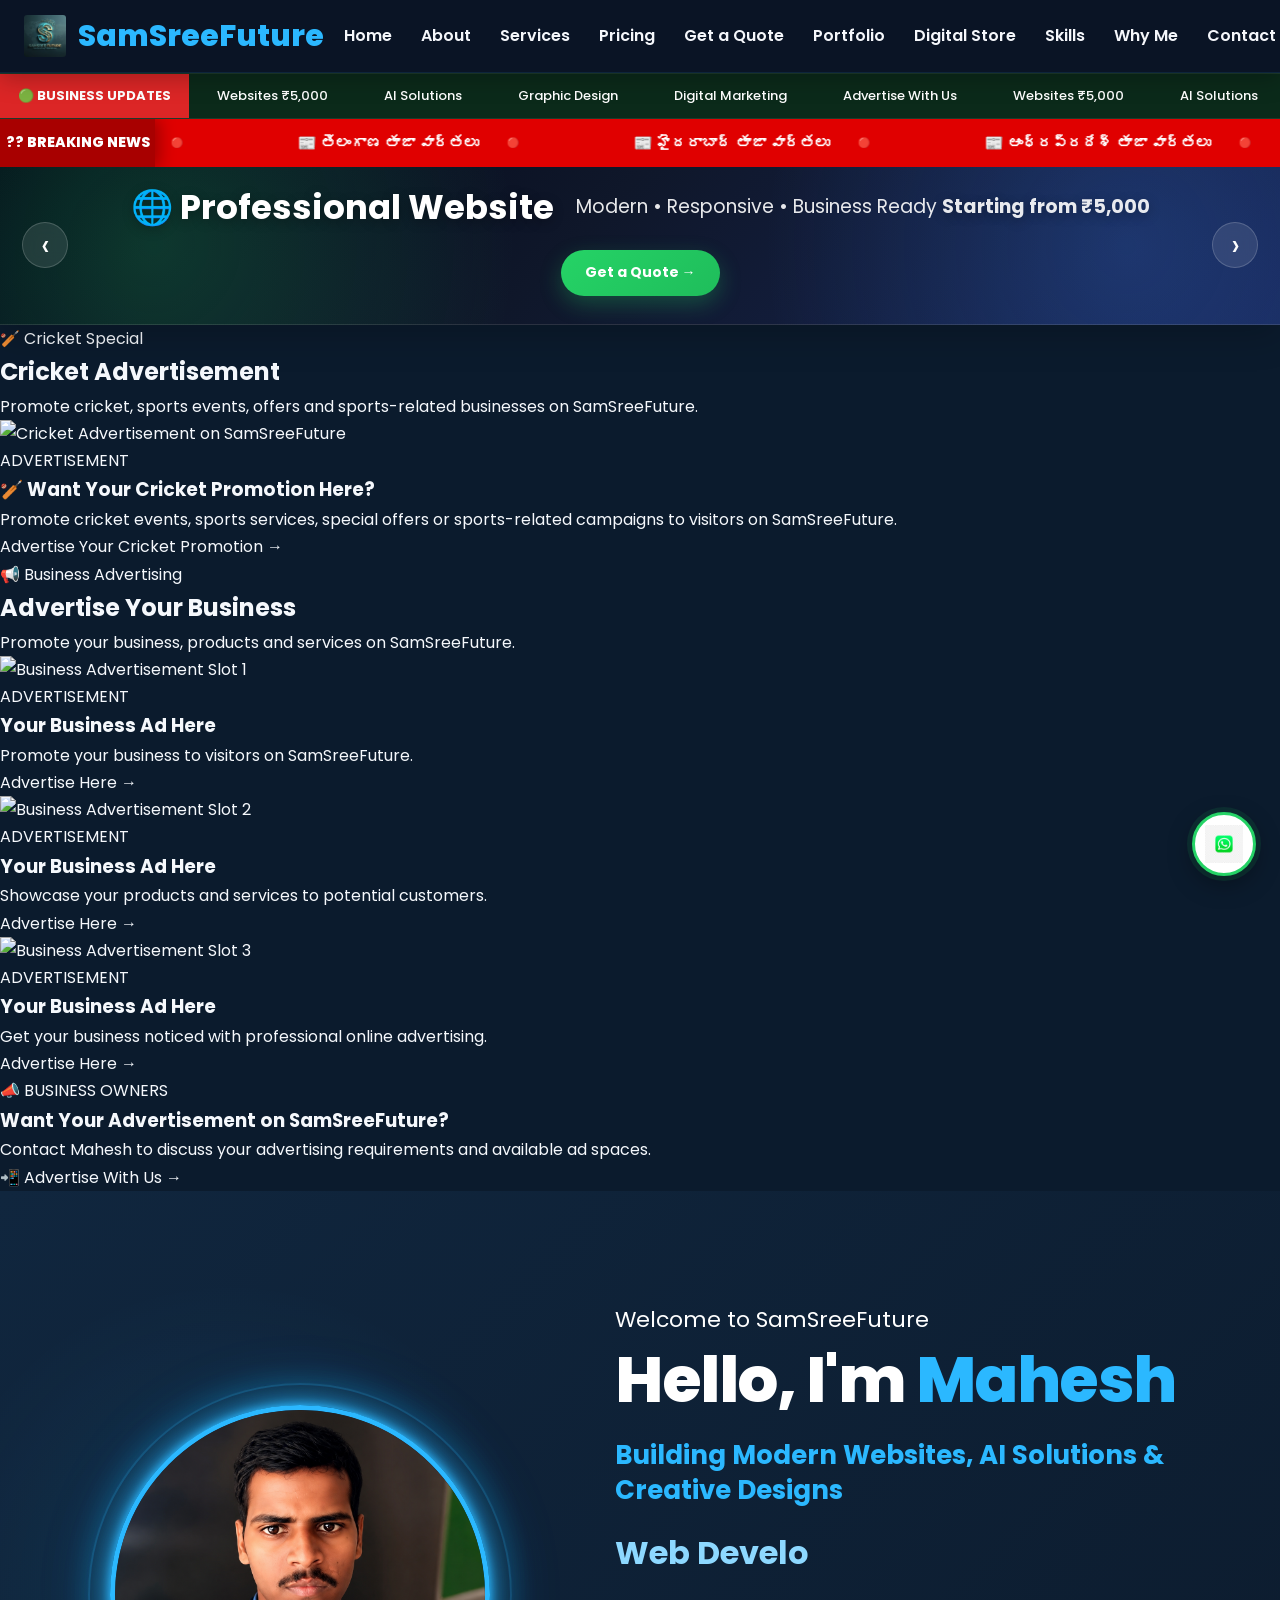
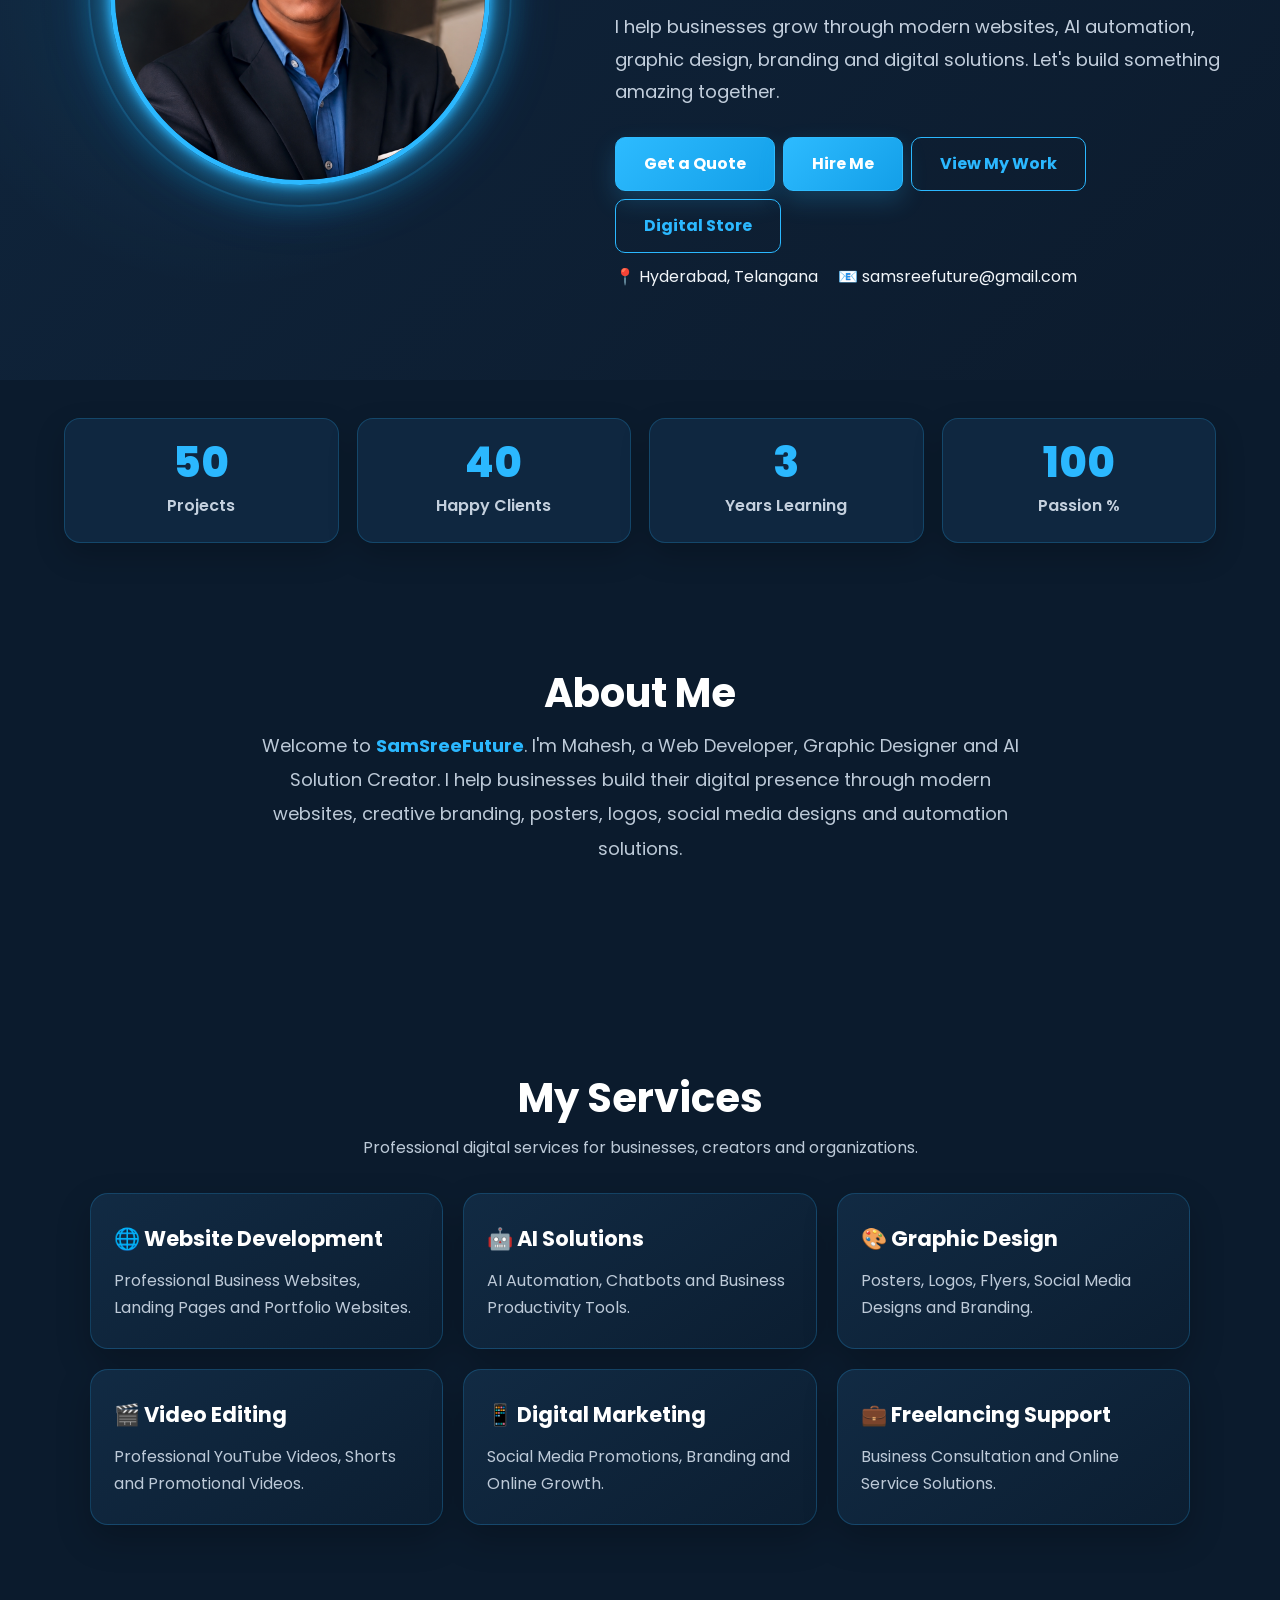
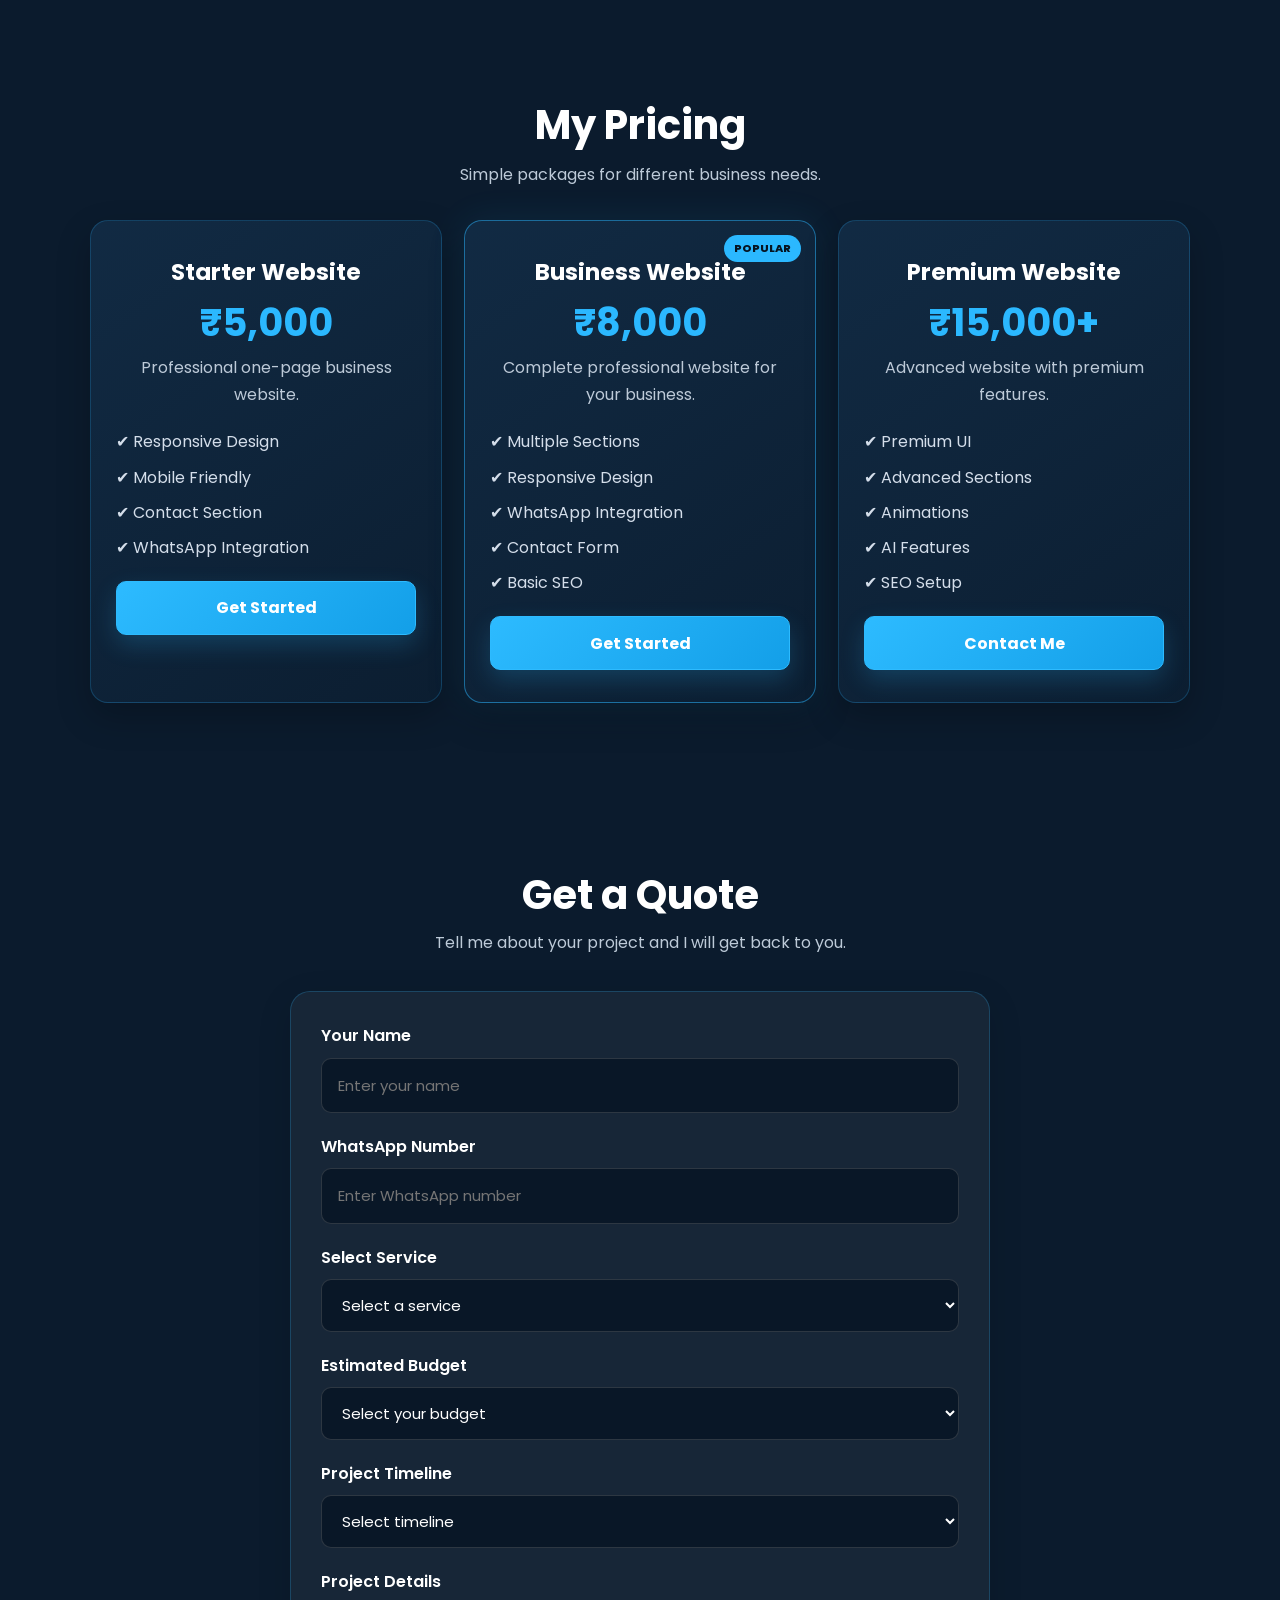
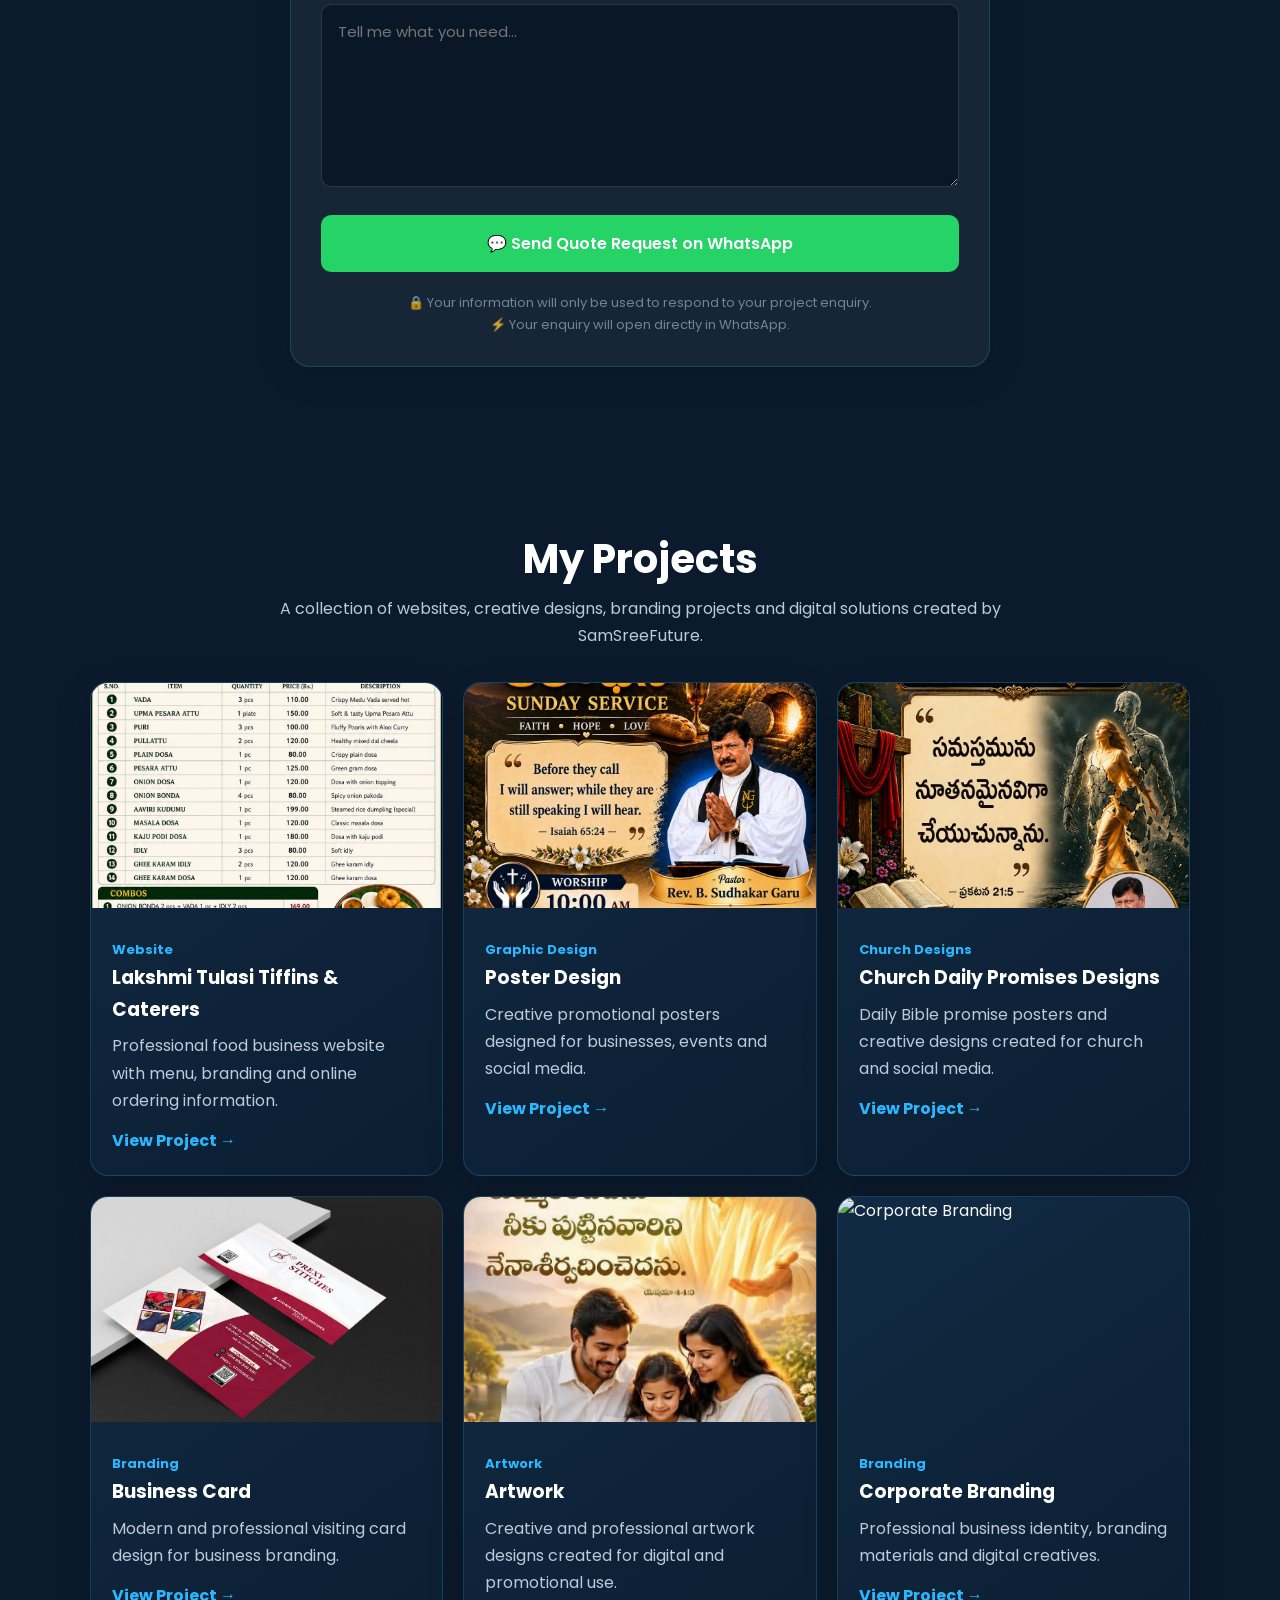
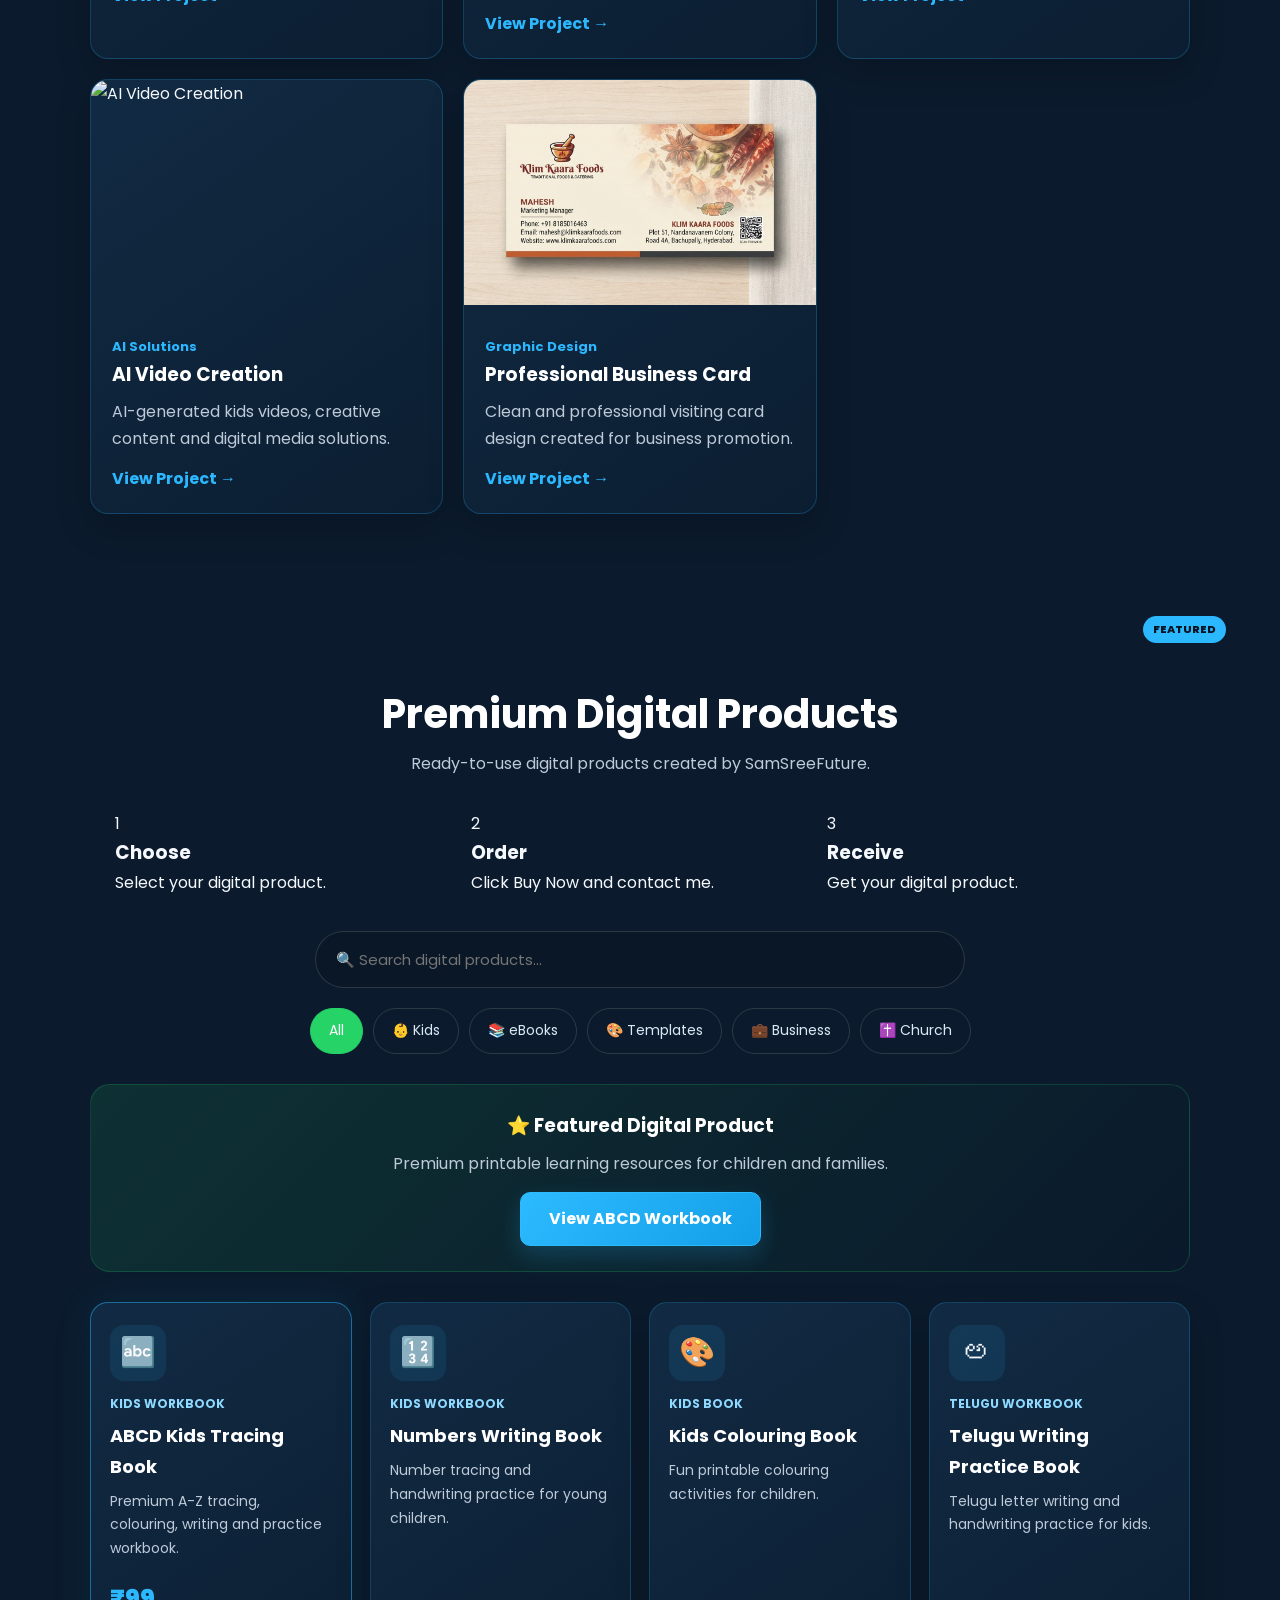
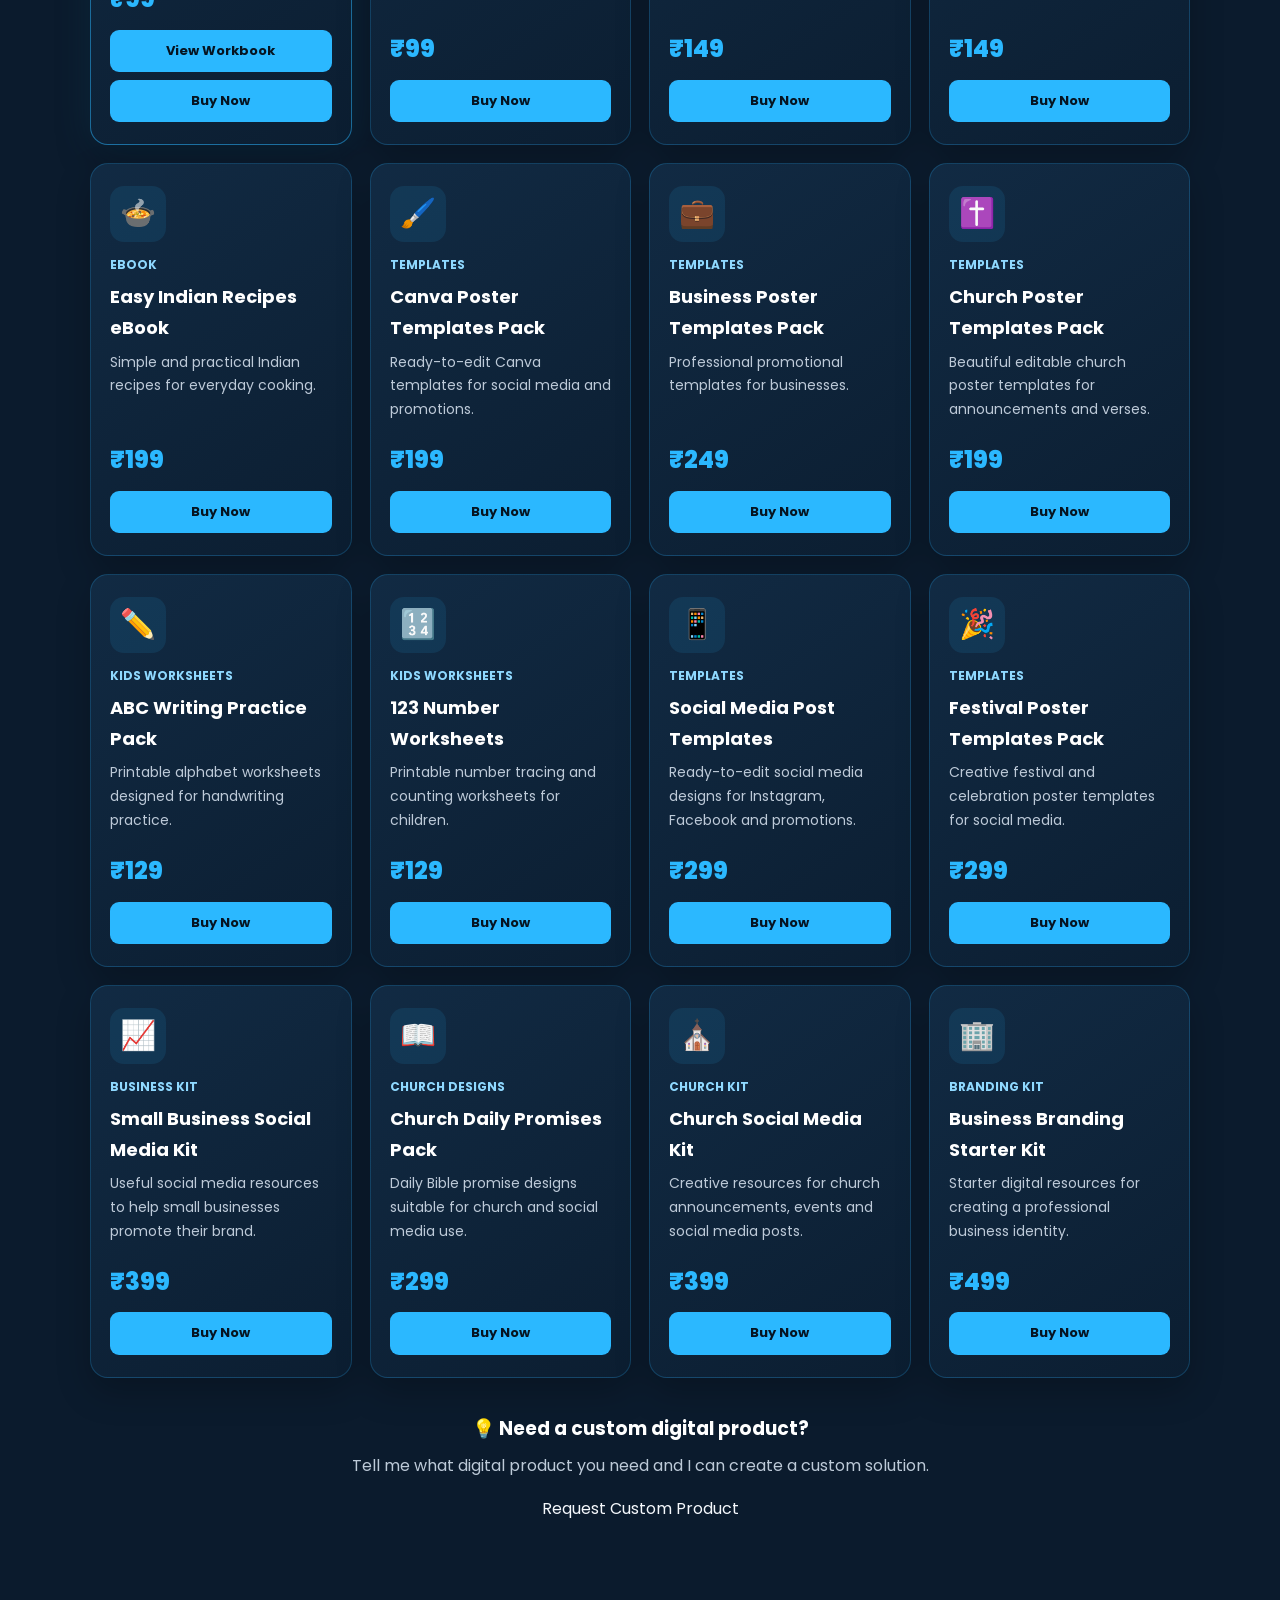
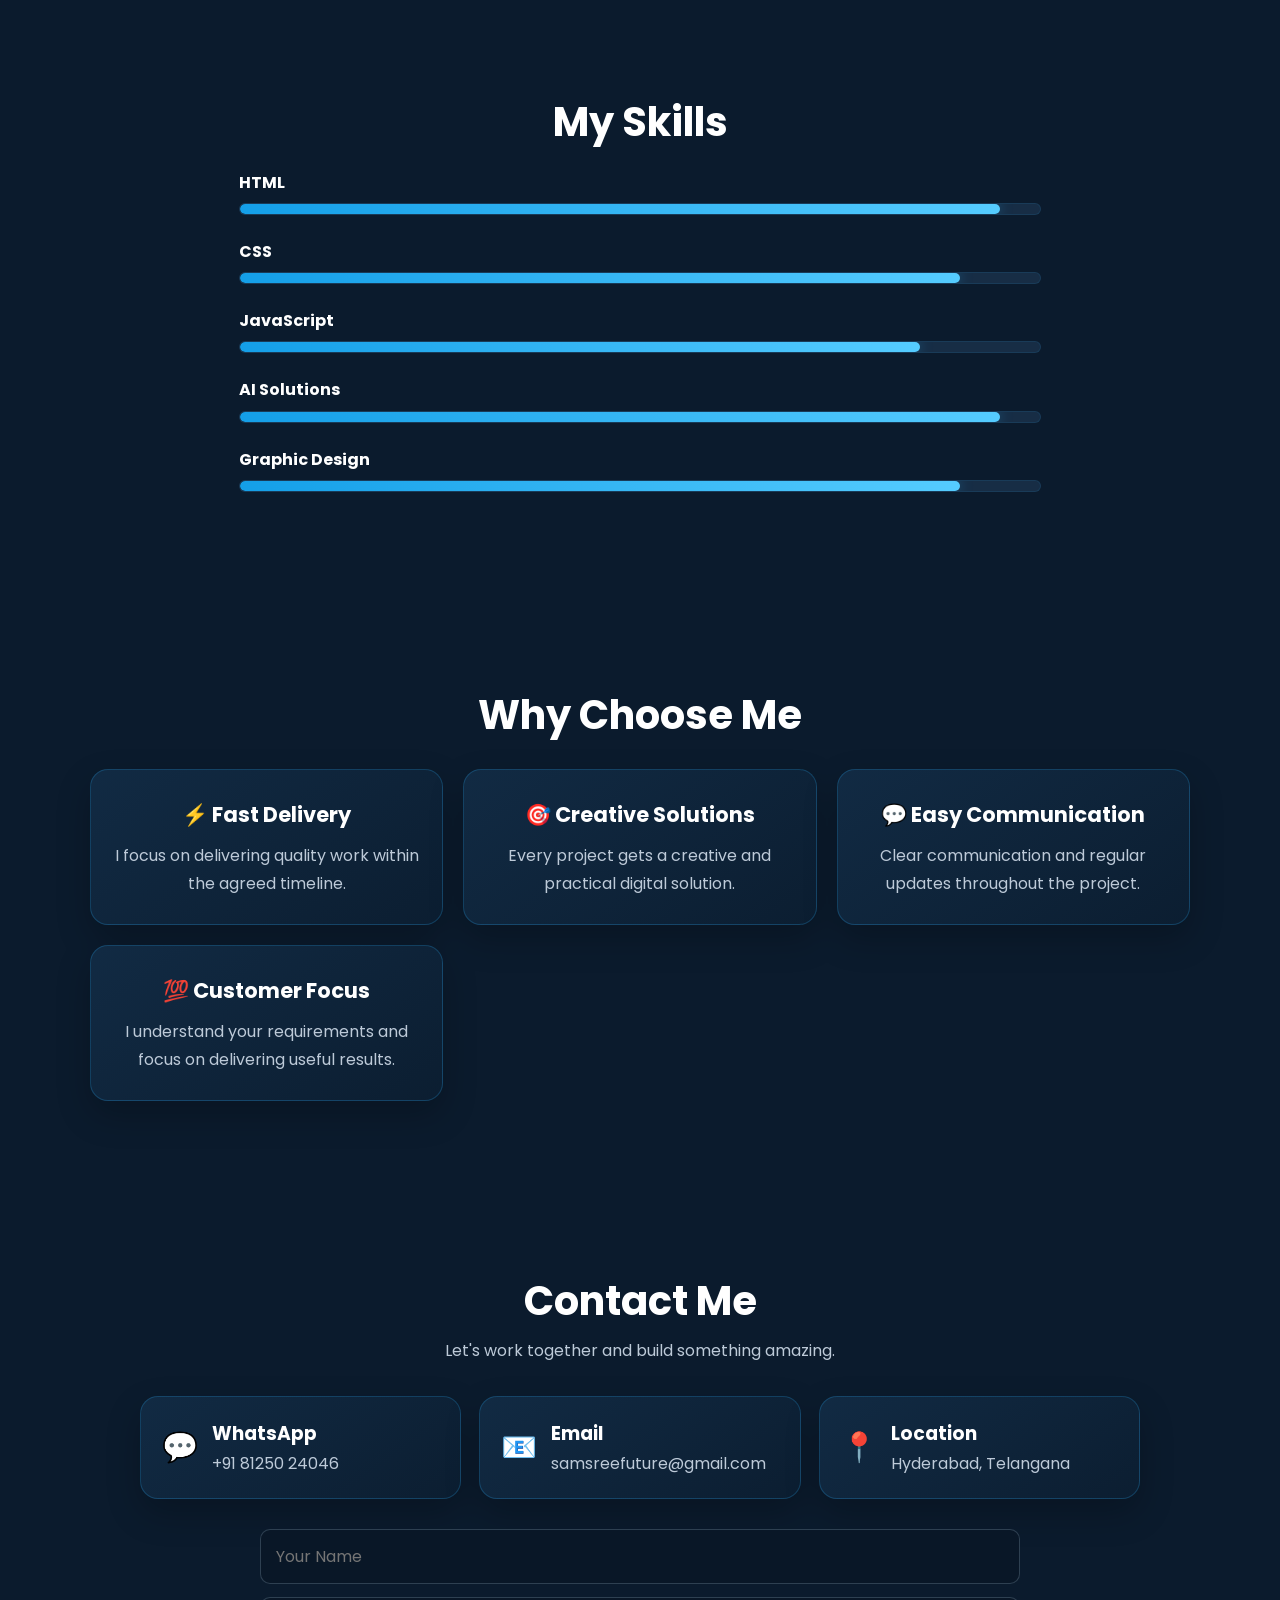
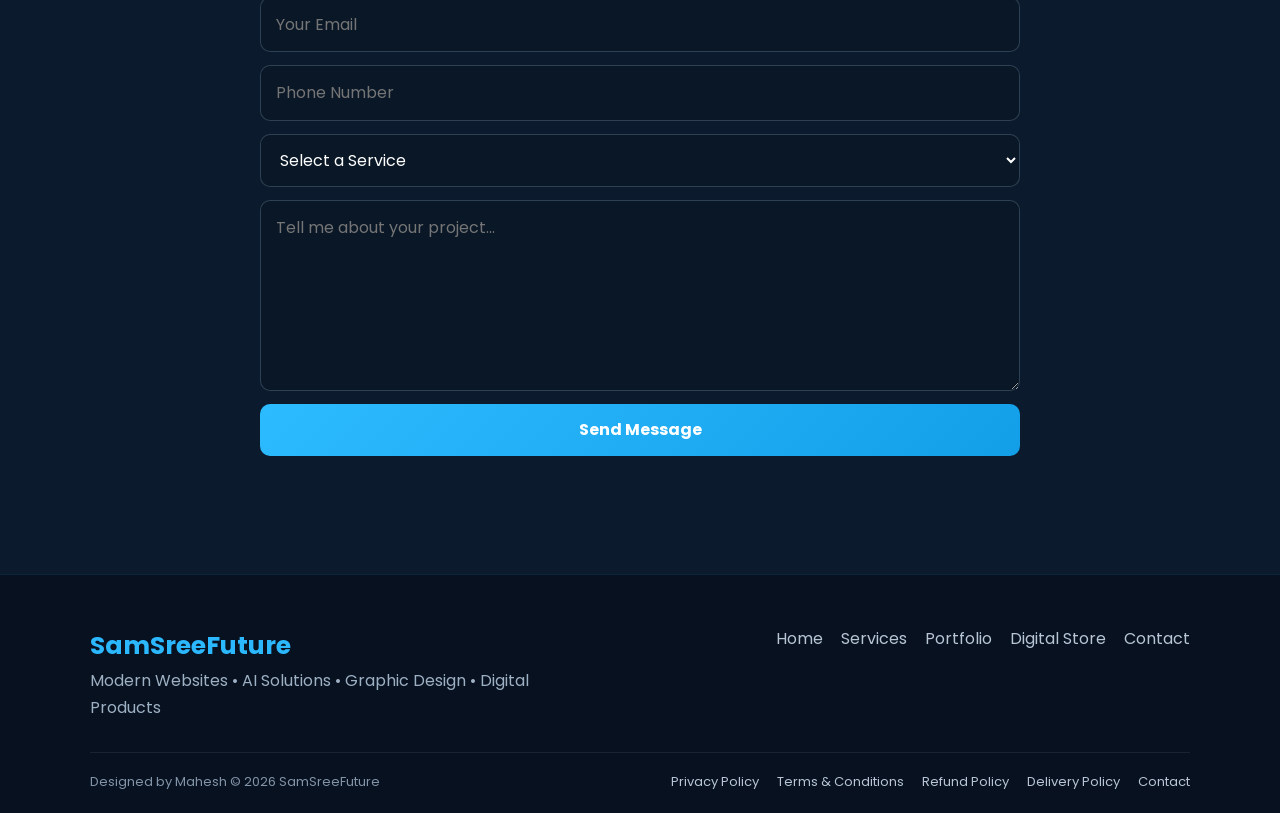
==== commit e4257317: "Fix Telugu news ticker layout and speed" ====
--- a/index.html
+++ b/index.html
@@ -1017,94 +1017,45 @@
 
 
     <!-- =================================================
-         FIXED TELUGU BREAKING NEWS
+         TELUGU BREAKING NEWS
     ================================================= -->
 
-    <section class="news-ticker breaking-ticker telugu-breaking-news" id="newsTicker"
+    <section class="news-ticker breaking-ticker telugu-breaking-news"
+        id="newsTicker"
         aria-label="Latest Telugu breaking news">
 
         <div class="news-ticker-label telugu-breaking-label">
-
-            🔴 BREAKING NEWS
-
+            ?? BREAKING NEWS
         </div>
 
-
         <div class="news-ticker-viewport">
 
             <div class="news-ticker-track telugu-breaking-track">
 
-                <!-- FIRST COPY -->
-
-                <div class="news-ticker-content">
-
+                <div class="news-ticker-content" id="newsContent">
                     <span class="news-item">
-                        📰 తెలంగాణ తాజా వార్తలు
+                        ?? ?????? ???? ??????? ???? ???????????...
                     </span>
+                </div>
+
+                <div class="news-ticker-content"
+                    id="newsClone"
+                    aria-hidden="true">
 
                     <span class="news-item">
-                        📰 హైదరాబాద్ తాజా సమాచారం
+                        ?? ?????? ???? ??????? ???? ???????????...
                     </span>
 
-                    <span class="news-item">
-                        📰 తెలుగు రాష్ట్రాల తాజా అప్డేట్స్
-                    </span>
-
-                    <span class="news-item">
-                        📰 Technology & AI Updates
-                    </span>
-
-                    <span class="news-item">
-                        📰 Website Development & Digital Services
-                    </span>
-
-                    <span class="news-item">
-                        📰 Graphic Design & Branding Services
-                    </span>
-
-                    <span class="news-item">
-                        📰 Digital Products & Online Services
-                    </span>
-
-                    <span class="news-item">
-                        📰 Business Promotion & Advertising Available
-                    </span>
-
                 </div>
 
-
-                <!-- SECOND COPY — REQUIRED FOR CONTINUOUS SCROLL -->
-
-                <section class="news-ticker breaking-ticker telugu-breaking-news" id="newsTicker"
-                    aria-label="Latest Telugu breaking news">
-
-                    <div class="news-ticker-label telugu-breaking-label">
-                        🔴 BREAKING NEWS
-                    </div>
-
-                    <div class="news-ticker-viewport">
-
-                        <div class="news-ticker-track telugu-breaking-track">
-
-                            <div class="news-ticker-content" id="newsContent">
-                                <span class="news-item">
-                                    📰 తెలుగు తాజా వార్తలు లోడ్ అవుతున్నాయి...
-                                </span>
-                            </div>
-
-                            <div class="news-ticker-content" id="newsClone" aria-hidden="true">
-                                <span class="news-item">
-                                    📰 తెలుగు తాజా వార్తలు లోడ్ అవుతున్నాయి...
-                                </span>
-                            </div>
-
-                        </div>
-
-                    </div>
-
-                </section>
-
-                <!-- =================================================
+            </div>
+
+        </div>
+
+    </section>
+
+
+    <!-- =================================================
          TOP PROMOTIONAL BANNER
     ================================================= -->
 
--- a/style.css
+++ b/style.css
@@ -1897,4 +1897,138 @@
       font-size: 13px !important;
       line-height: 44px !important;
    }
+}
+
+/* =====================================================
+   TELUGU BREAKING NEWS - FINAL SPEED + LAYOUT FIX
+   ===================================================== */
+
+.telugu-breaking-news {
+   width: 100%;
+   height: 44px;
+   min-height: 44px;
+   max-height: 44px;
+   overflow: hidden;
+   position: relative;
+   display: flex;
+   align-items: stretch;
+   margin: 0;
+   padding: 0;
+   box-sizing: border-box;
+   background: #111827;
+   z-index: 10;
+}
+
+.telugu-breaking-label {
+   flex: 0 0 auto;
+   width: auto;
+   height: 44px;
+   min-height: 44px;
+   display: flex;
+   align-items: center;
+   justify-content: center;
+   padding: 0 18px;
+   box-sizing: border-box;
+   background: #dc2626 !important;
+   color: #ffffff !important;
+   font-size: 13px;
+   font-weight: 700;
+   white-space: nowrap;
+}
+
+.telugu-breaking-news .news-ticker-viewport {
+   flex: 1 1 auto;
+   min-width: 0;
+   width: auto;
+   height: 44px;
+   overflow: hidden;
+   position: relative;
+   display: flex;
+   align-items: center;
+}
+
+.telugu-breaking-news .telugu-breaking-track {
+   display: flex;
+   align-items: center;
+   width: max-content;
+   min-width: max-content;
+   height: 44px;
+   flex-shrink: 0;
+
+   /* JS controls movement */
+   animation: none !important;
+
+   transform: translate3d(0, 0, 0);
+   will-change: transform;
+}
+
+.telugu-breaking-news .news-ticker-content {
+   display: flex;
+   align-items: center;
+   flex-shrink: 0;
+   height: 44px;
+   min-height: 44px;
+}
+
+.telugu-breaking-news .news-item {
+   display: inline-flex;
+   align-items: center;
+   height: 44px;
+   min-height: 44px;
+   padding: 0 24px;
+   margin: 0;
+   box-sizing: border-box;
+
+   color: #ffffff !important;
+   font-size: 13px;
+   font-weight: 500;
+   line-height: 1;
+   white-space: nowrap;
+}
+
+/* Slow down the JS ticker */
+.telugu-breaking-news .news-ticker-track {
+   transition: none !important;
+}
+
+/* Make sure the ticker itself cannot create a giant blank area */
+.telugu-breaking-news+* {
+   margin-top: 0 !important;
+}
+
+/* Mobile */
+@media (max-width: 768px) {
+
+   .telugu-breaking-news {
+      height: 40px;
+      min-height: 40px;
+      max-height: 40px;
+   }
+
+   .telugu-breaking-label {
+      height: 40px;
+      min-height: 40px;
+      padding: 0 10px;
+      font-size: 11px;
+   }
+
+   .telugu-breaking-news .news-ticker-viewport {
+      height: 40px;
+   }
+
+   .telugu-breaking-news .telugu-breaking-track {
+      height: 40px;
+   }
+
+   .telugu-breaking-news .news-ticker-content {
+      height: 40px;
+      min-height: 40px;
+   }
+
+   .telugu-breaking-news .news-item {
+      height: 40px;
+      min-height: 40px;
+      padding: 0 18px;
+      font-size: 12px;
+   }
 }
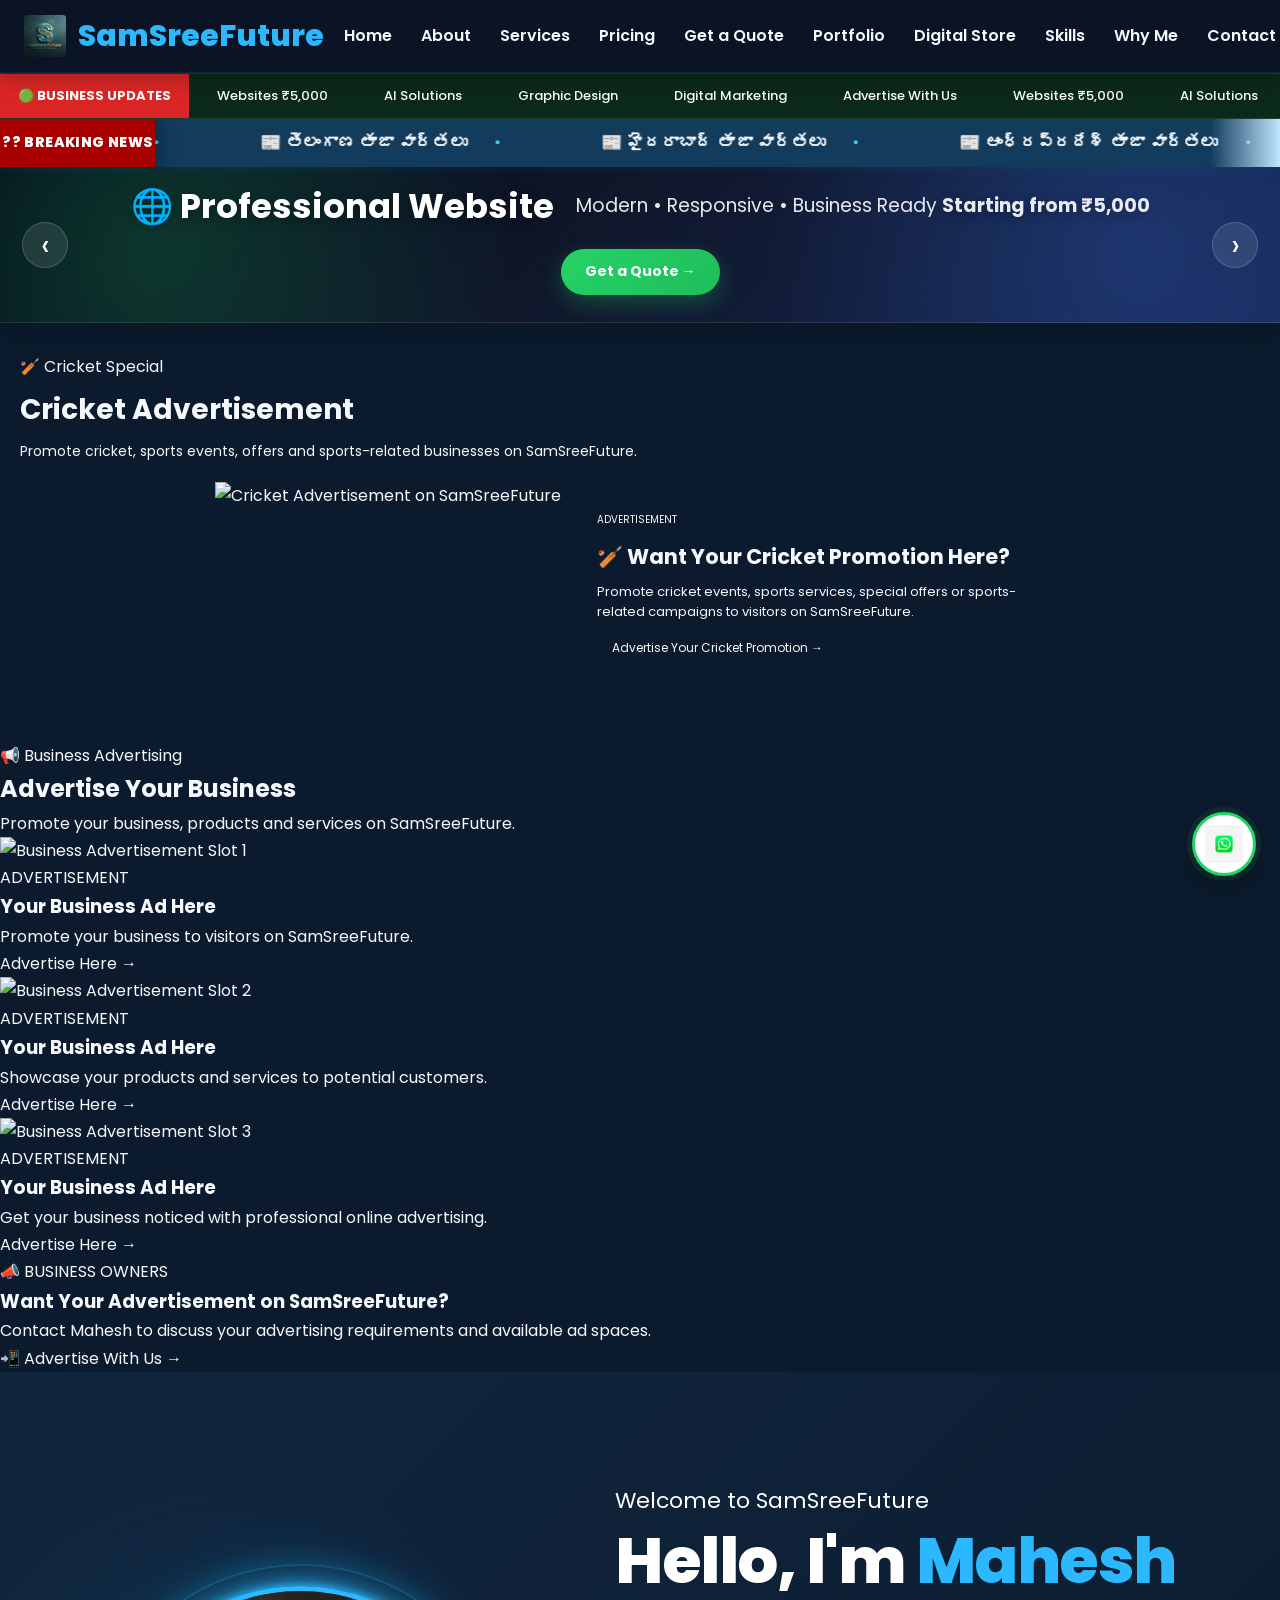
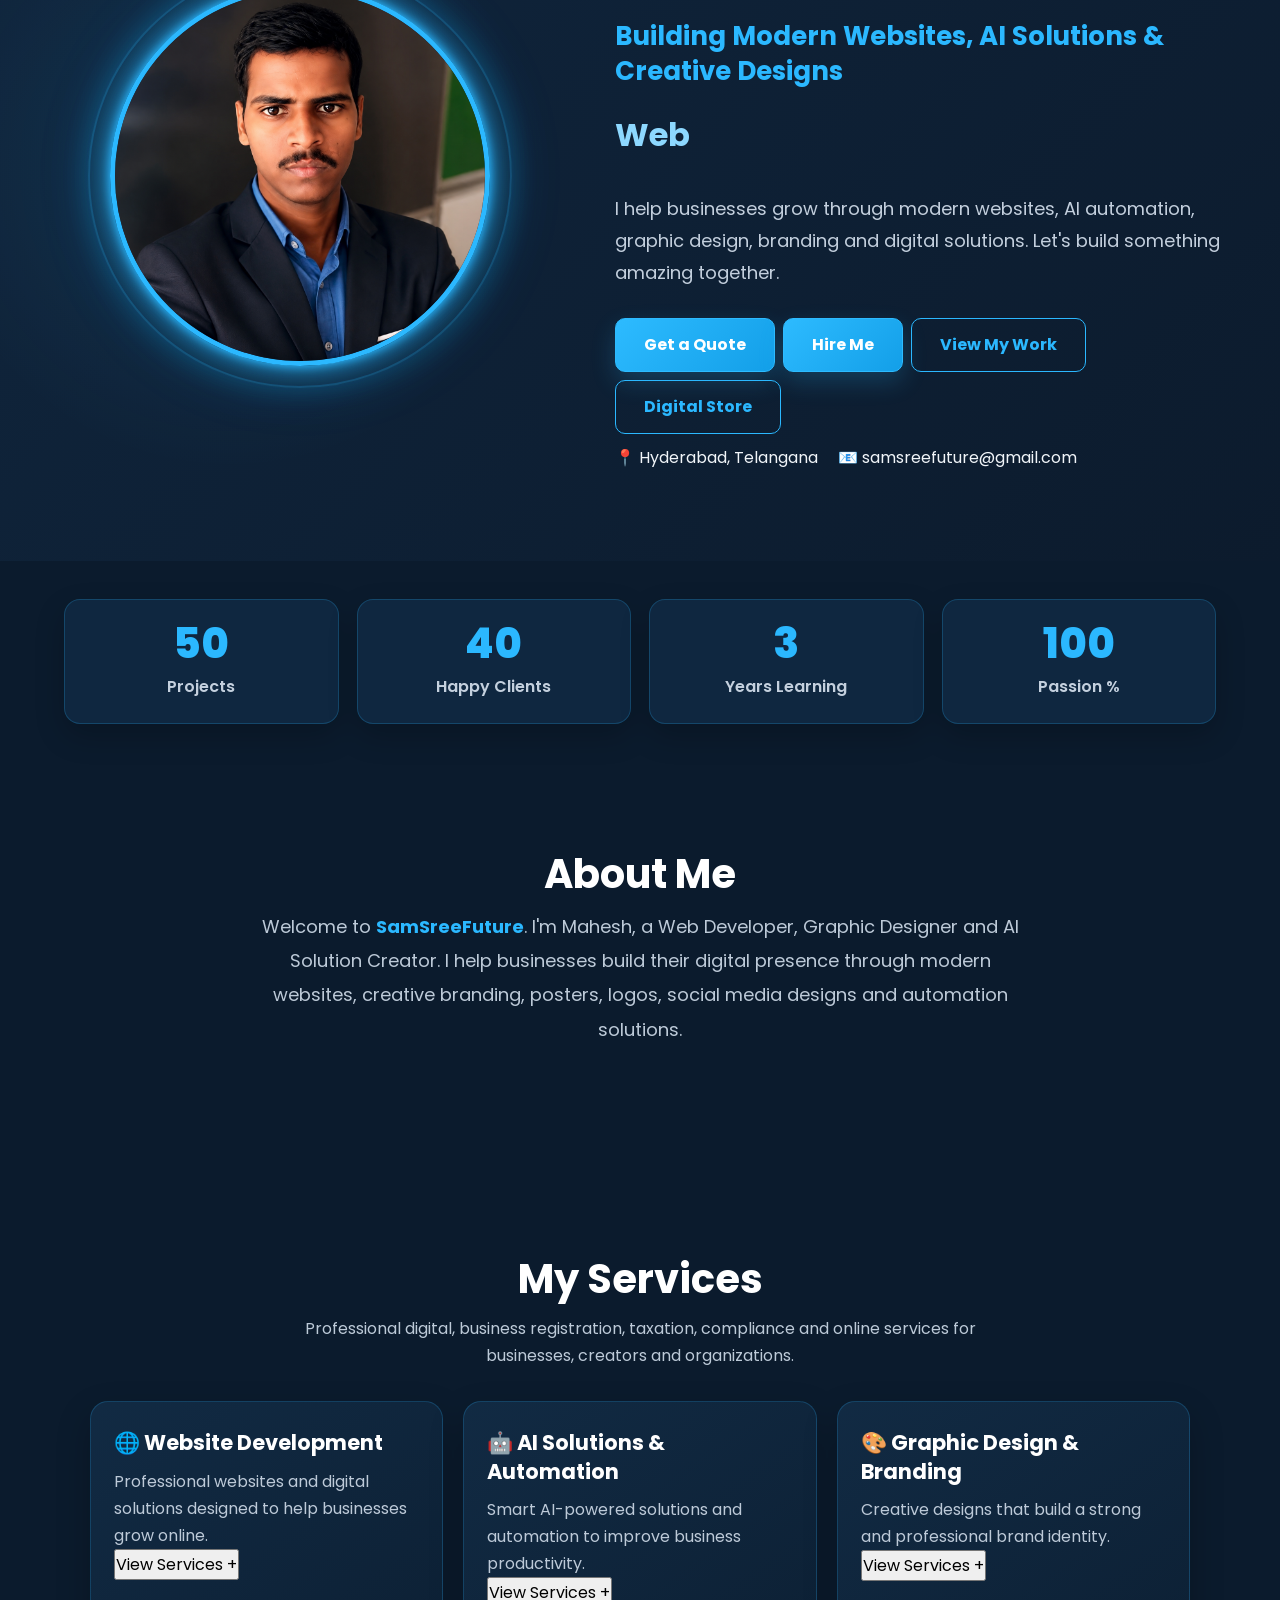
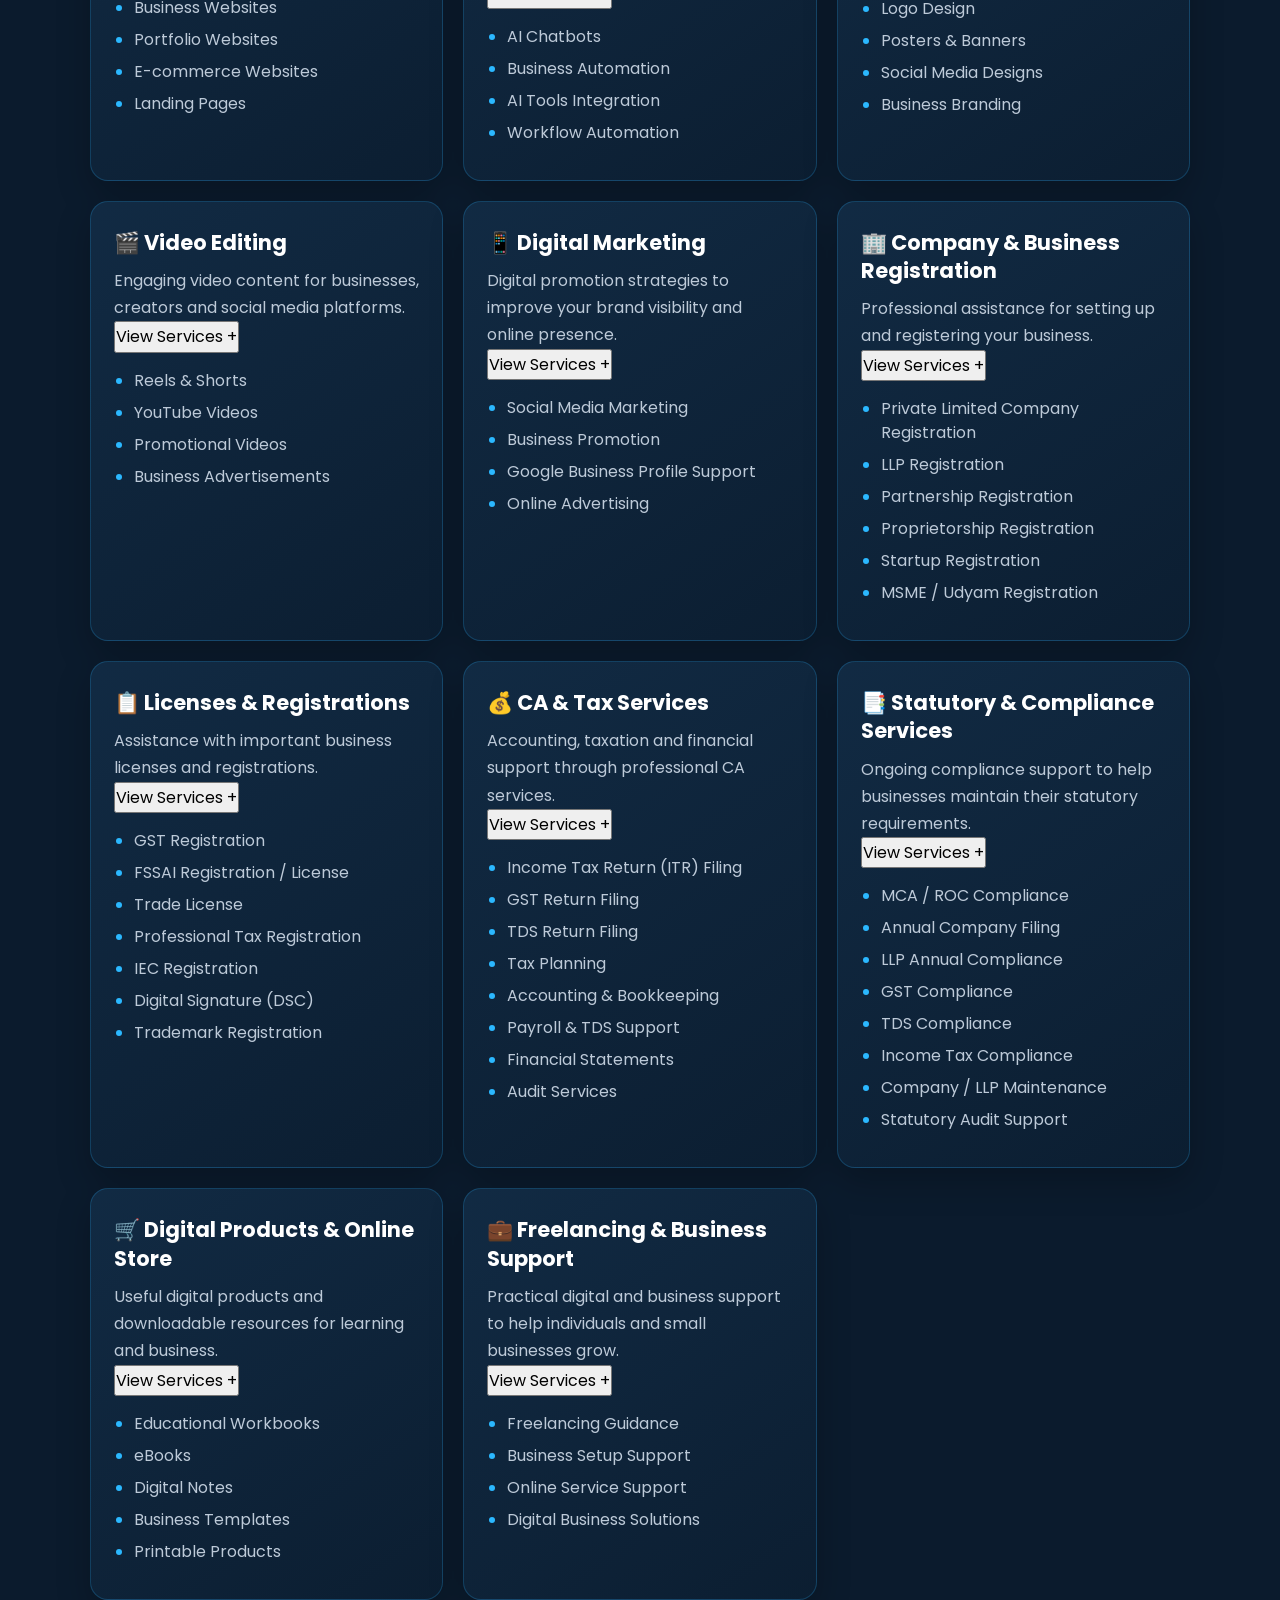
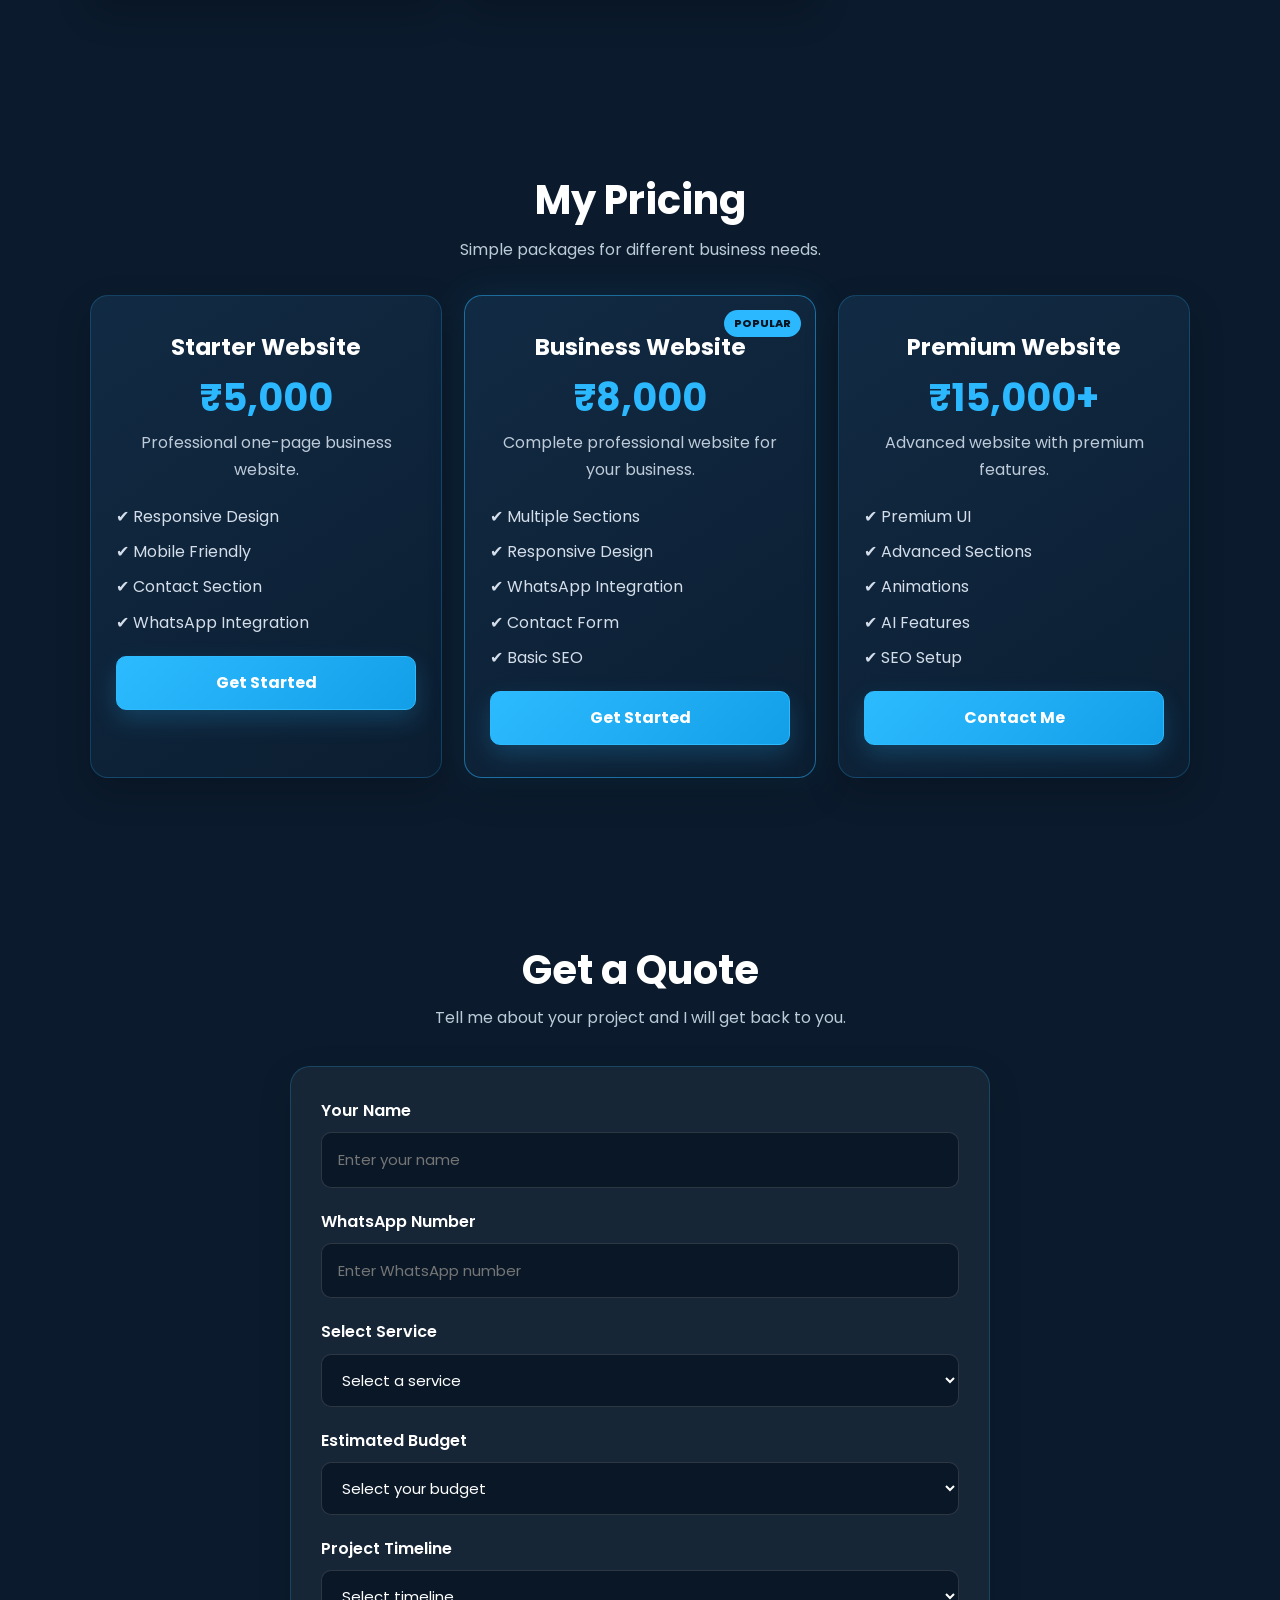
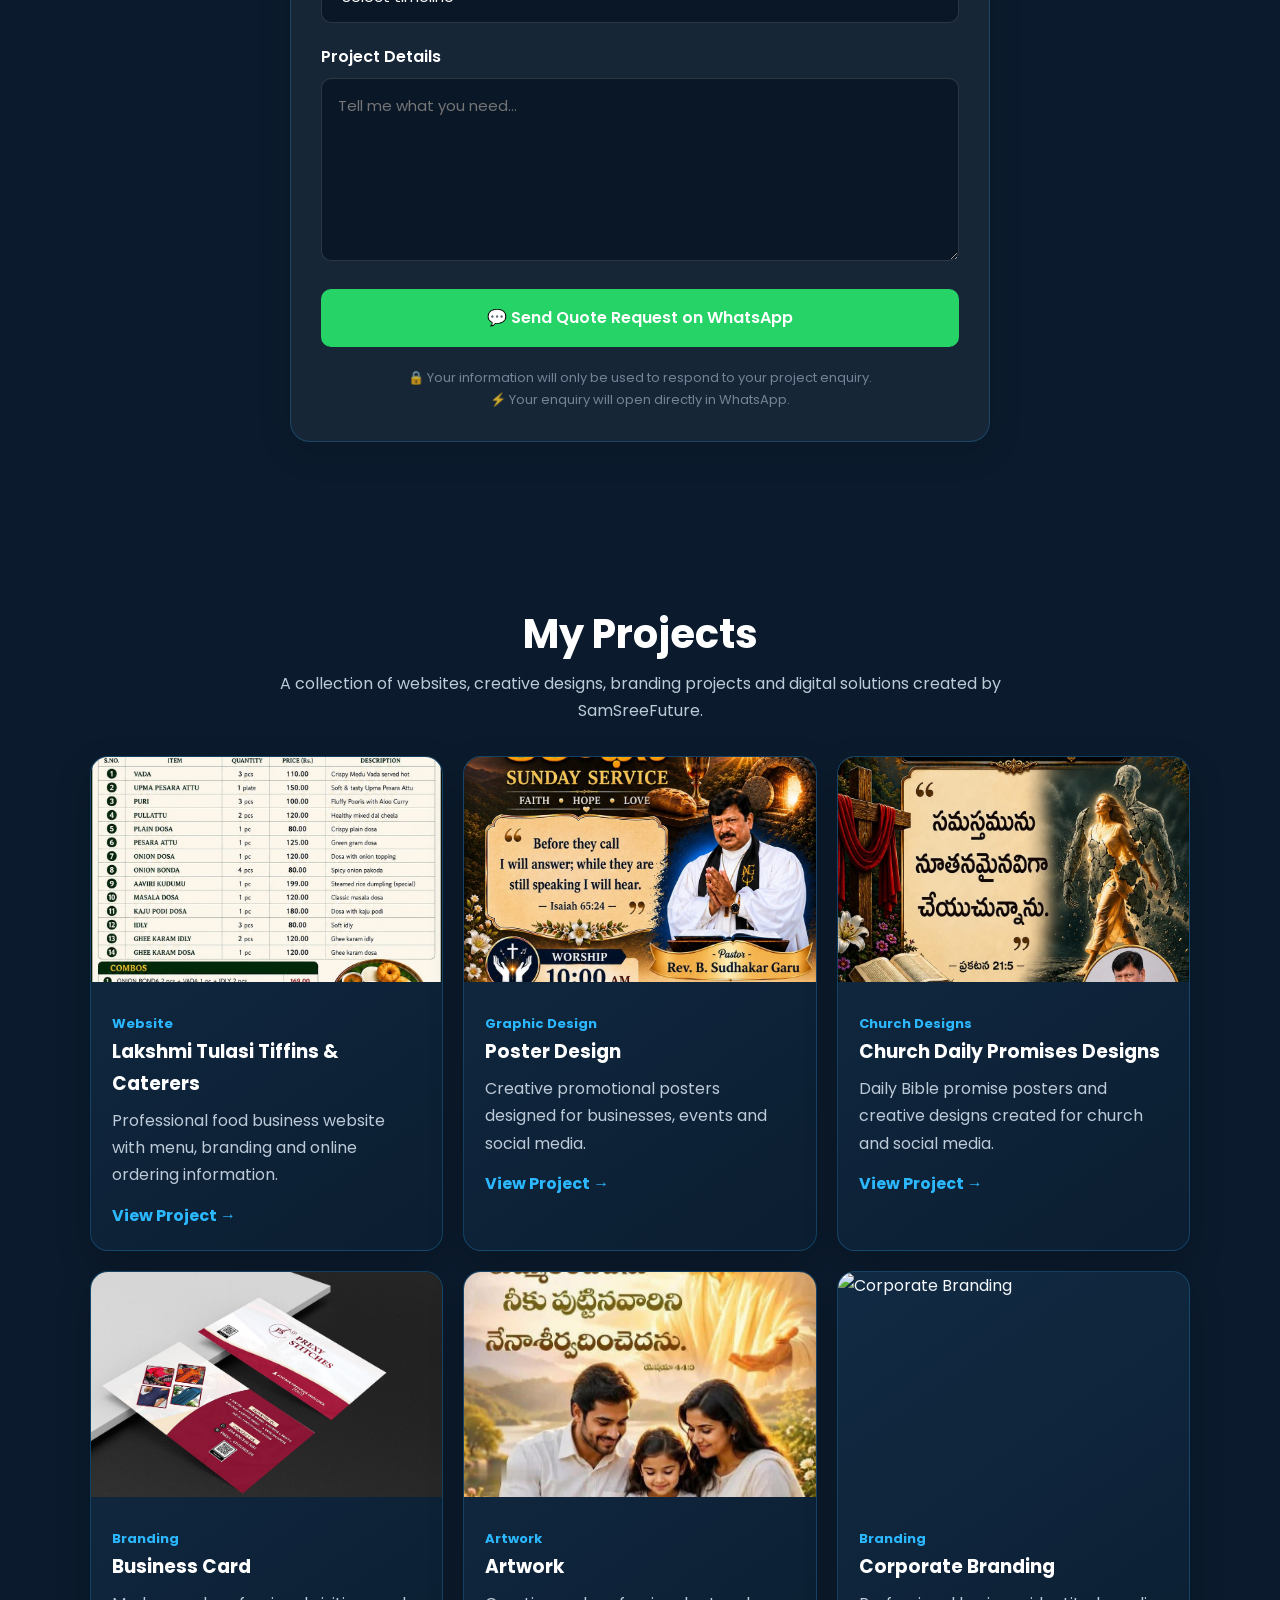
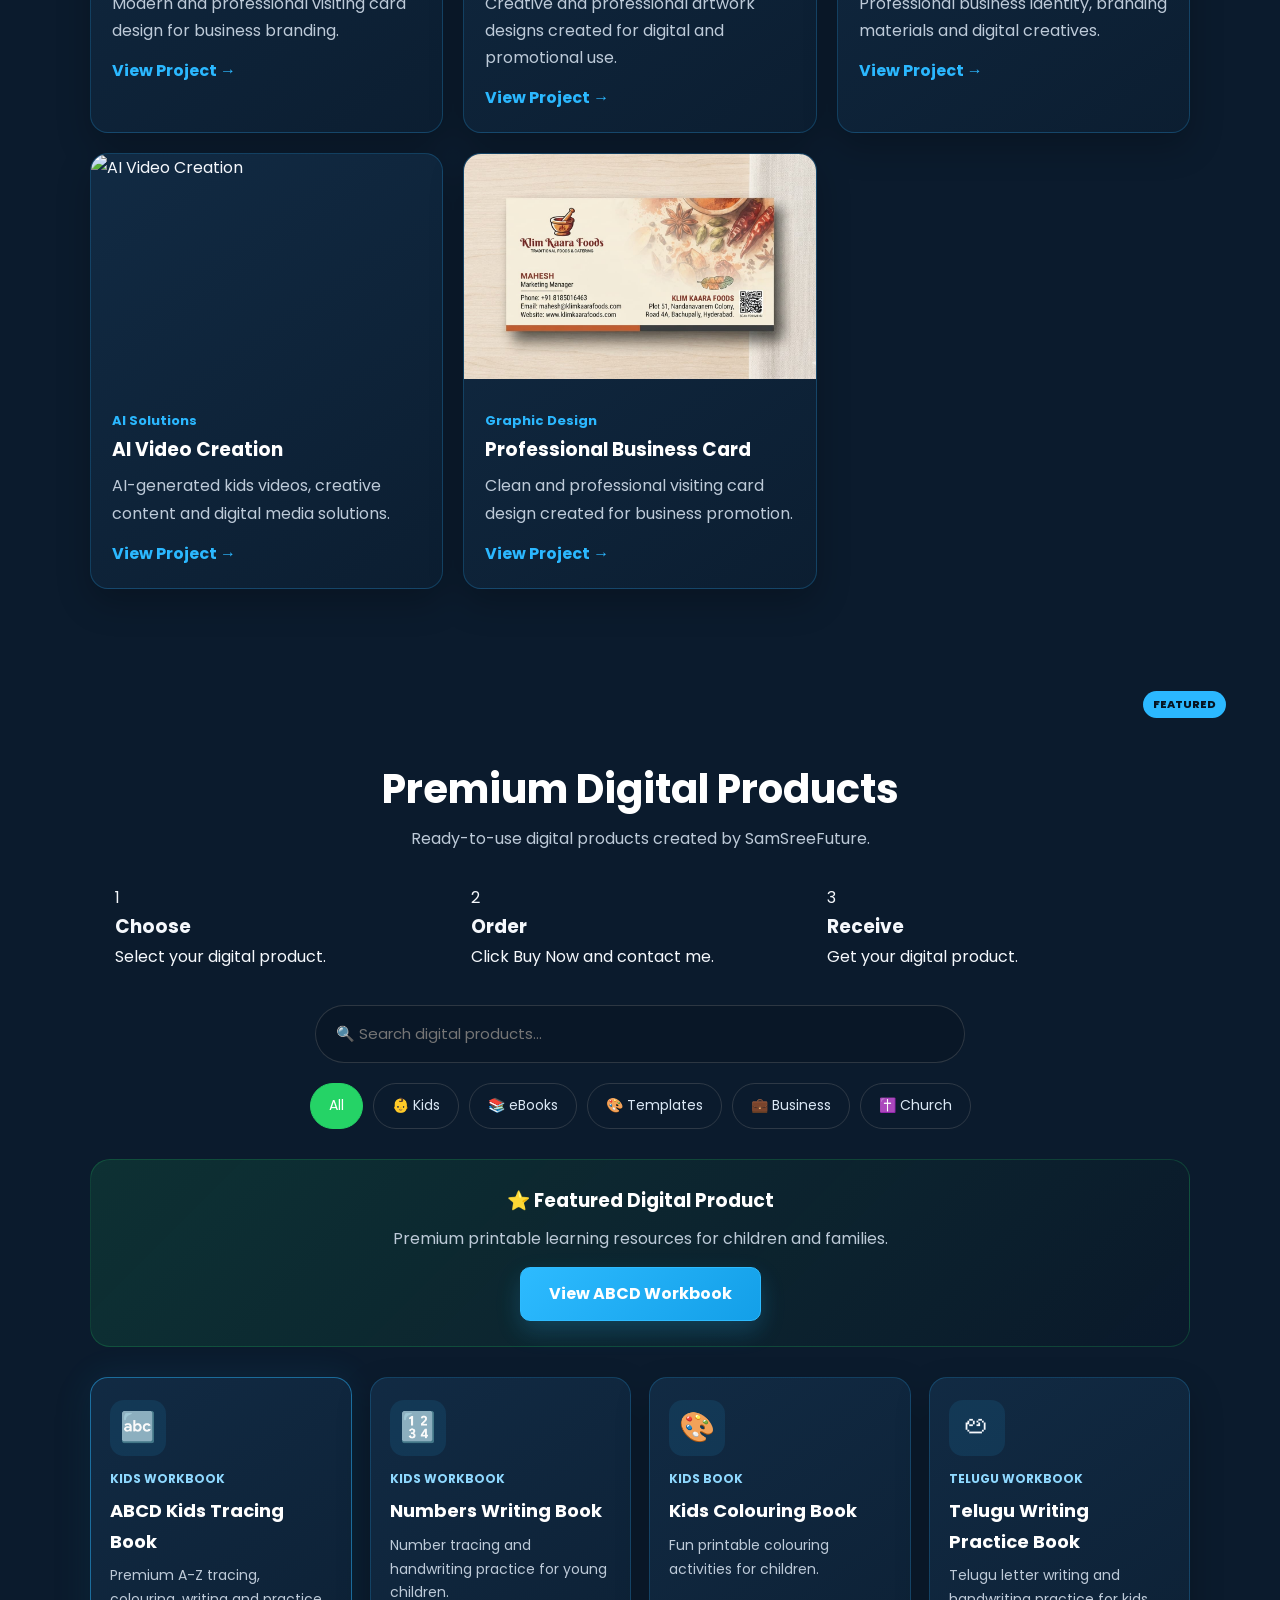
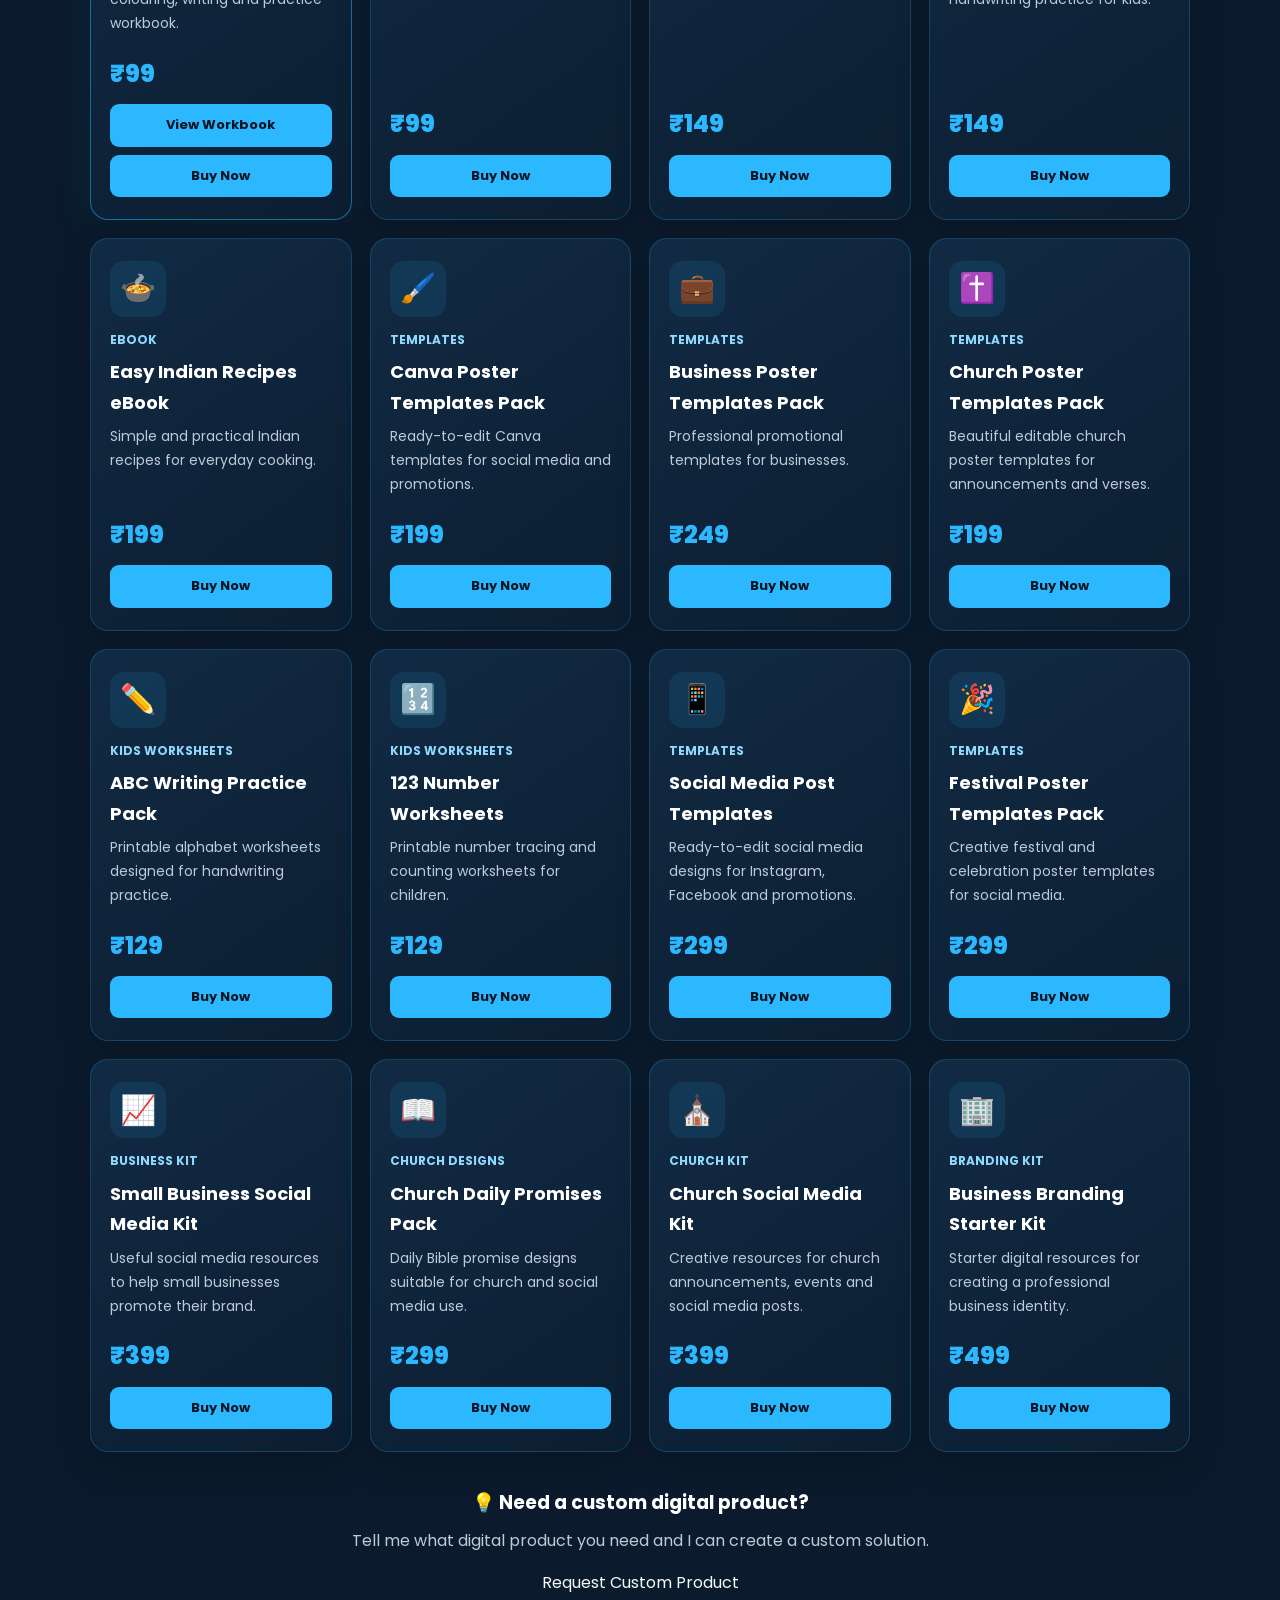
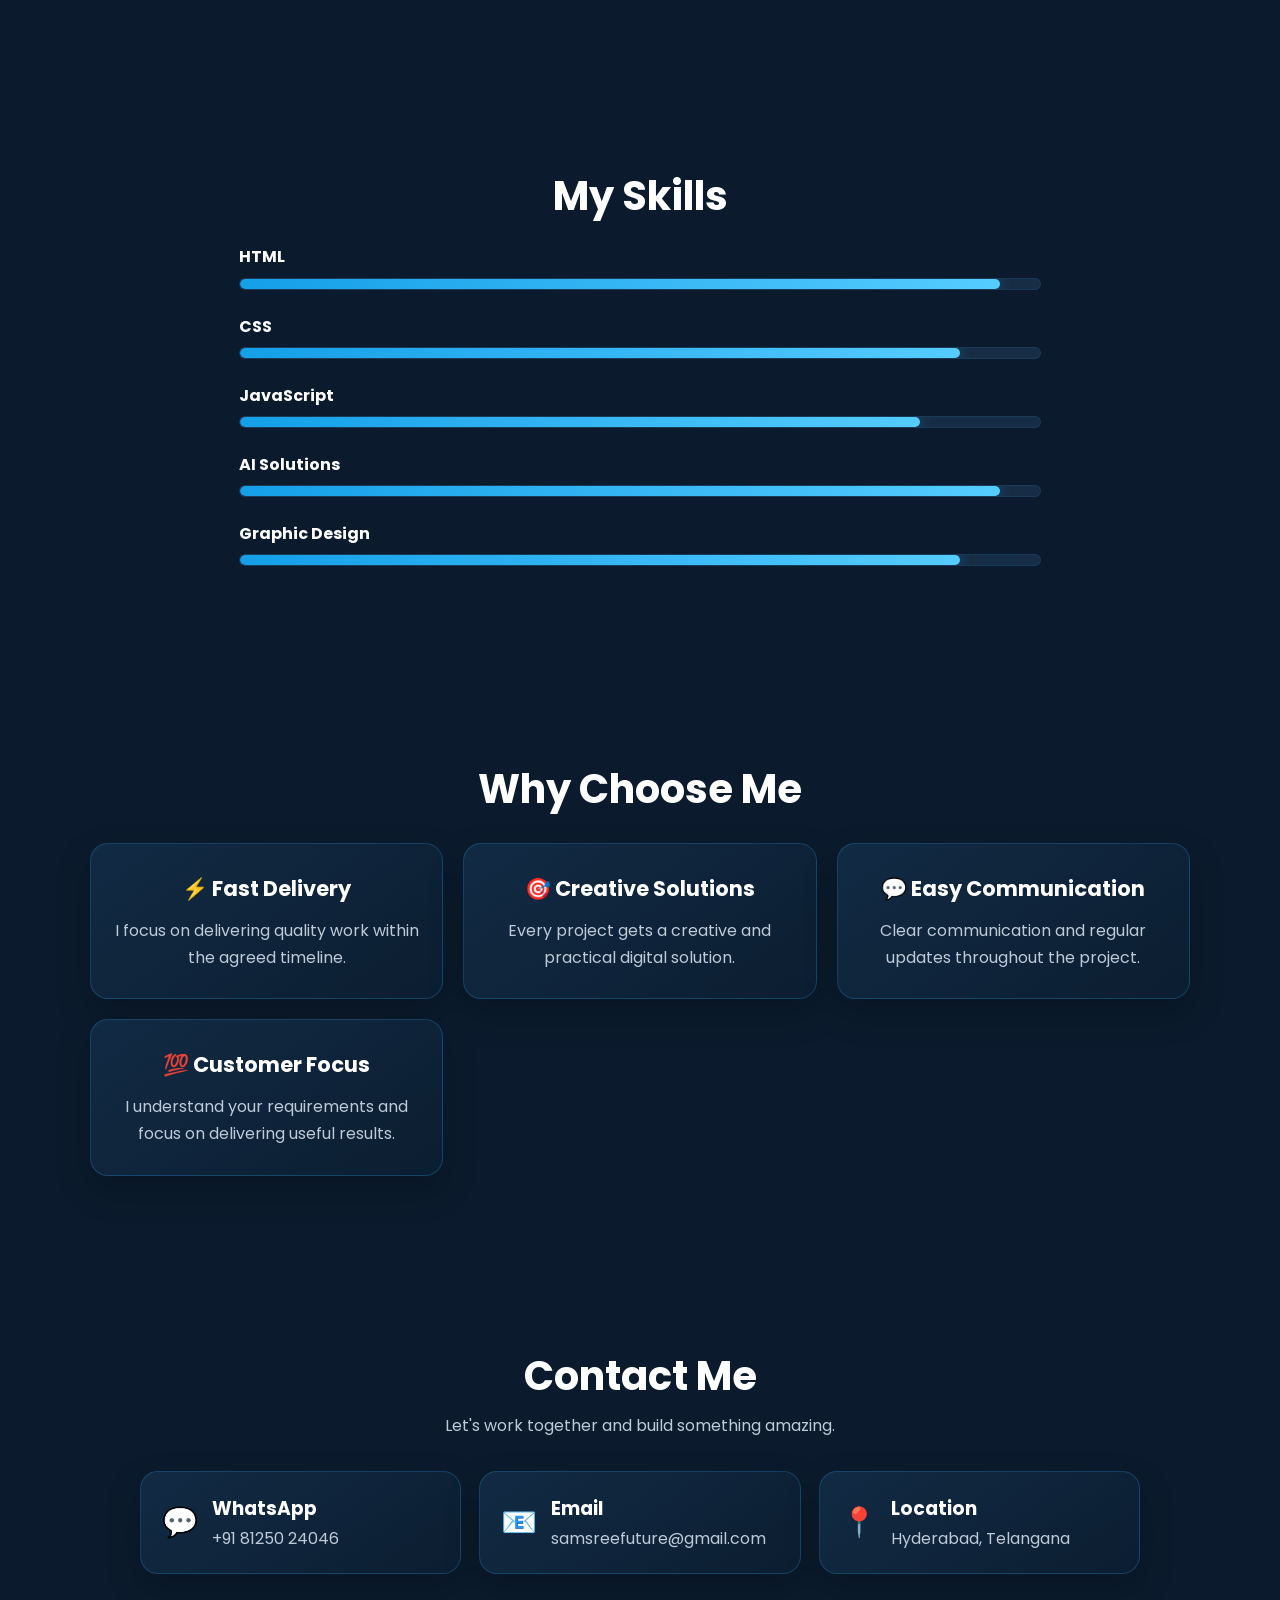
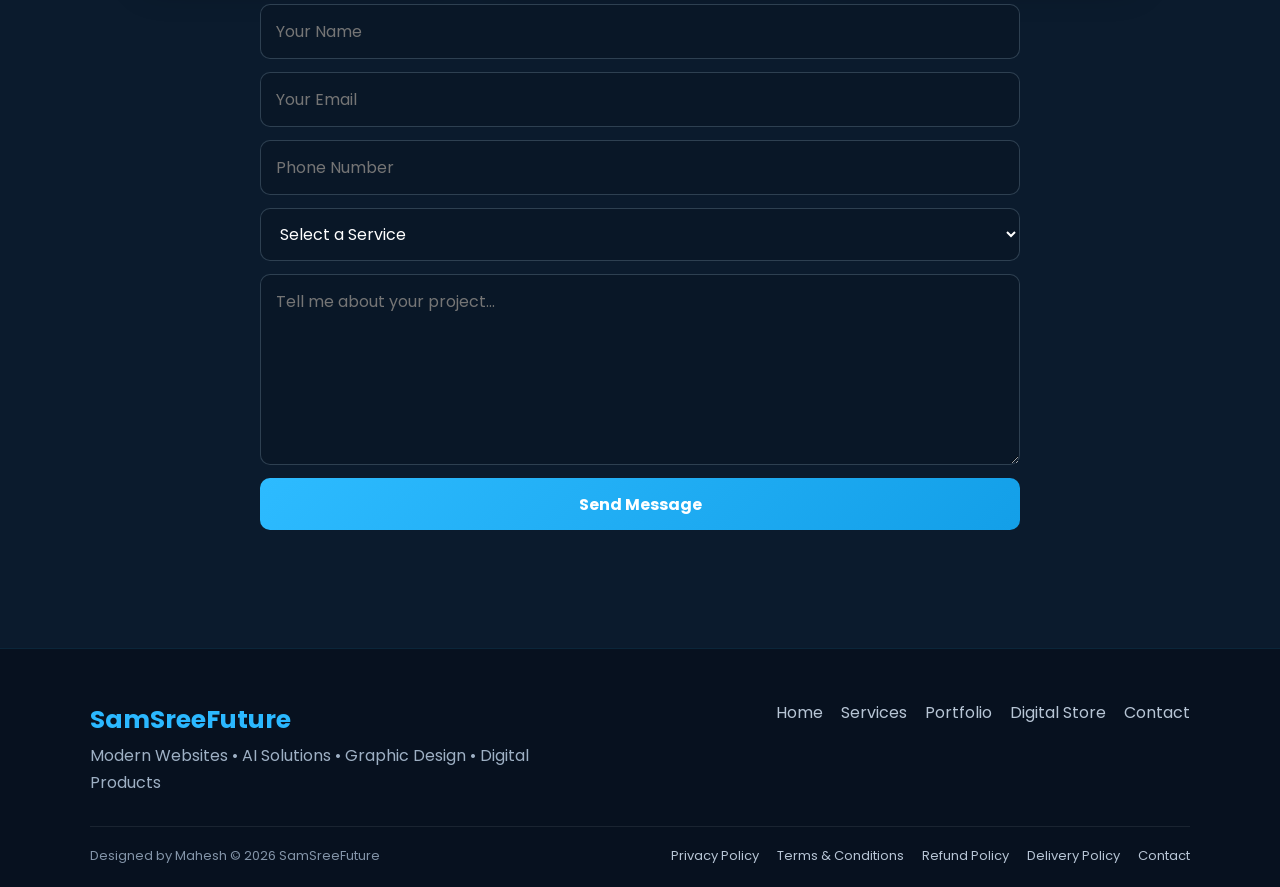
==== commit 975120f0: "Add AI-powered quote assistant" ====
--- a/index.html
+++ b/index.html
@@ -1020,8 +1020,7 @@
          TELUGU BREAKING NEWS
     ================================================= -->
 
-    <section class="news-ticker breaking-ticker telugu-breaking-news"
-        id="newsTicker"
+    <section class="news-ticker breaking-ticker telugu-breaking-news" id="newsTicker"
         aria-label="Latest Telugu breaking news">
 
         <div class="news-ticker-label telugu-breaking-label">
@@ -1038,9 +1037,7 @@
                     </span>
                 </div>
 
-                <div class="news-ticker-content"
-                    id="newsClone"
-                    aria-hidden="true">
+                <div class="news-ticker-content" id="newsClone" aria-hidden="true">
 
                     <span class="news-item">
                         ?? ?????? ???? ??????? ???? ???????????...
@@ -1059,2520 +1056,2703 @@
          TOP PROMOTIONAL BANNER
     ================================================= -->
 
-                <section class="promo-ad-section" id="promoAdSlider" aria-label="SamSreeFuture Promotions">
-
-                    <div class="promo-ad-track">
-
-
-                        <div class="promo-ad active">
-
-                            <div class="promo-ad-content">
-
-                                <strong>
-                                    🌐 Professional Website
-                                </strong>
-
-                                <span>
-                                    Modern • Responsive • Business Ready
-                                    <strong style="font-size:inherit;">
-                                        Starting from ₹5,000
-                                    </strong>
-                                </span>
-
-                                <a href="#get-quote" class="promo-ad-btn">
-                                    Get a Quote →
-                                </a>
-
-                            </div>
-
-                        </div>
-
-
-                        <div class="promo-ad">
-
-                            <div class="promo-ad-content">
-
-                                <strong>
-                                    🤖 AI Solutions
-                                </strong>
-
-                                <span>
-                                    AI Automation • Smart Tools • Business Solutions
-                                </span>
-
-                                <a href="#services" class="promo-ad-btn">
-                                    Explore AI →
-                                </a>
-
-                            </div>
-
-                        </div>
-
-
-                        <div class="promo-ad">
-
-                            <div class="promo-ad-content">
-
-                                <strong>
-                                    🎨 Creative Design
-                                </strong>
-
-                                <span>
-                                    Posters • Branding • Social Media • Business Designs
-                                </span>
-
-                                <a href="#portfolio" class="promo-ad-btn">
-                                    View My Work →
-                                </a>
-
-                            </div>
-
-                        </div>
-
-
-                        <div class="promo-ad">
-
-                            <div class="promo-ad-content">
-
-                                <strong>
-                                    📦 Premium Digital Products
-                                </strong>
-
-                                <span>
-                                    Kids Books • eBooks • Templates • Business Resources
-                                </span>
-
-                                <a href="#digital-store" class="promo-ad-btn">
-                                    Shop Now →
-                                </a>
-
-                            </div>
-
-                        </div>
-
-
-                        <div class="promo-ad">
-
-                            <div class="promo-ad-content">
-
-                                <strong>
-                                    🚀 Let's Build Something Amazing
-                                </strong>
-
-                                <span>
-                                    Have a website, design or digital project in mind?
-                                </span>
-
-                                <a href="https://wa.me/918125024046?text=Hello%20Mahesh,%20I%20have%20a%20project%20idea."
-                                    class="promo-ad-btn" target="_blank" rel="noopener noreferrer">
-
-                                    WhatsApp Me →
-
-                                </a>
-
-                            </div>
-
-                        </div>
-
-                    </div>
-
-
-                    <button id="promoPrev" class="promo-arrow" type="button" aria-label="Previous promotion">
-
-                        ‹
-
-                    </button>
-
-
-                    <button id="promoNext" class="promo-arrow" type="button" aria-label="Next promotion">
-
-                        ›
-
-                    </button>
-
-
-                    <div id="promoDots" aria-label="Promotion navigation">
-
-                    </div>
-
-                </section>
-
-
-                <!-- =================================================
+    <section class="promo-ad-section" id="promoAdSlider" aria-label="SamSreeFuture Promotions">
+
+        <div class="promo-ad-track">
+
+
+            <div class="promo-ad active">
+
+                <div class="promo-ad-content">
+
+                    <strong>
+                        🌐 Professional Website
+                    </strong>
+
+                    <span>
+                        Modern • Responsive • Business Ready
+                        <strong style="font-size:inherit;">
+                            Starting from ₹5,000
+                        </strong>
+                    </span>
+
+                    <a href="#get-quote" class="promo-ad-btn">
+                        Get a Quote →
+                    </a>
+
+                </div>
+
+            </div>
+
+
+            <div class="promo-ad">
+
+                <div class="promo-ad-content">
+
+                    <strong>
+                        🤖 AI Solutions
+                    </strong>
+
+                    <span>
+                        AI Automation • Smart Tools • Business Solutions
+                    </span>
+
+                    <a href="#services" class="promo-ad-btn">
+                        Explore AI →
+                    </a>
+
+                </div>
+
+            </div>
+
+
+            <div class="promo-ad">
+
+                <div class="promo-ad-content">
+
+                    <strong>
+                        🎨 Creative Design
+                    </strong>
+
+                    <span>
+                        Posters • Branding • Social Media • Business Designs
+                    </span>
+
+                    <a href="#portfolio" class="promo-ad-btn">
+                        View My Work →
+                    </a>
+
+                </div>
+
+            </div>
+
+
+            <div class="promo-ad">
+
+                <div class="promo-ad-content">
+
+                    <strong>
+                        📦 Premium Digital Products
+                    </strong>
+
+                    <span>
+                        Kids Books • eBooks • Templates • Business Resources
+                    </span>
+
+                    <a href="#digital-store" class="promo-ad-btn">
+                        Shop Now →
+                    </a>
+
+                </div>
+
+            </div>
+
+
+            <div class="promo-ad">
+
+                <div class="promo-ad-content">
+
+                    <strong>
+                        🚀 Let's Build Something Amazing
+                    </strong>
+
+                    <span>
+                        Have a website, design or digital project in mind?
+                    </span>
+
+                    <a href="https://wa.me/918125024046?text=Hello%20Mahesh,%20I%20have%20a%20project%20idea."
+                        class="promo-ad-btn" target="_blank" rel="noopener noreferrer">
+
+                        WhatsApp Me →
+
+                    </a>
+
+                </div>
+
+            </div>
+
+        </div>
+
+
+        <button id="promoPrev" class="promo-arrow" type="button" aria-label="Previous promotion">
+
+            ‹
+
+        </button>
+
+
+        <button id="promoNext" class="promo-arrow" type="button" aria-label="Next promotion">
+
+            ›
+
+        </button>
+
+
+        <div id="promoDots" aria-label="Promotion navigation">
+
+        </div>
+
+    </section>
+
+
+    <!-- =================================================
          CRICKET AD
     ================================================= -->
 
-                <section id="cricketAdSection" class="cricket-ad-section" aria-label="Cricket Advertisement"
-                    data-aos="fade-up">
-
-                    <div class="ad-section-heading">
-
-                        <span class="ad-kicker">
-                            🏏 Cricket Special
-                        </span>
-
-                        <h2>
-                            Cricket Advertisement
-                        </h2>
-
-                        <p>
-                            Promote cricket, sports events, offers and
-                            sports-related businesses on SamSreeFuture.
-                        </p>
-
-                    </div>
-
-
-                    <div class="cricket-ad-card">
-
-                        <a href="https://wa.me/918125024046?text=Hello%20Mahesh%2C%20I%20want%20to%20advertise%20my%20cricket%20promotion%20on%20SamSreeFuture."
-                            class="cricket-ad-image" target="_blank" rel="noopener noreferrer">
-
-                            <img src="./images/ads/cricket-ad.jpg" alt="Cricket Advertisement on SamSreeFuture"
-                                loading="lazy">
-
-                        </a>
-
-
-                        <div class="cricket-ad-content">
-
-                            <span class="advertisement-label">
-                                ADVERTISEMENT
-                            </span>
-
-                            <h3>
-                                🏏 Want Your Cricket Promotion Here?
-                            </h3>
-
-                            <p>
-                                Promote cricket events, sports services,
-                                special offers or sports-related campaigns
-                                to visitors on SamSreeFuture.
-                            </p>
-
-                            <a href="https://wa.me/918125024046?text=Hello%20Mahesh%2C%20I%20want%20to%20advertise%20my%20cricket%20promotion%20on%20SamSreeFuture."
-                                class="ad-cta-button" target="_blank" rel="noopener noreferrer">
-
-                                Advertise Your Cricket Promotion →
-
-                            </a>
-
-                        </div>
-
-                    </div>
-
-                </section>
-
-
-                <!-- =================================================
+    <section id="cricketAdSection" class="cricket-ad-section" aria-label="Cricket Advertisement" data-aos="fade-up">
+
+        <div class="ad-section-heading">
+
+            <span class="ad-kicker">
+                🏏 Cricket Special
+            </span>
+
+            <h2>
+                Cricket Advertisement
+            </h2>
+
+            <p>
+                Promote cricket, sports events, offers and
+                sports-related businesses on SamSreeFuture.
+            </p>
+
+        </div>
+
+
+        <div class="cricket-ad-card">
+
+            <a href="https://wa.me/918125024046?text=Hello%20Mahesh%2C%20I%20want%20to%20advertise%20my%20cricket%20promotion%20on%20SamSreeFuture."
+                class="cricket-ad-image" target="_blank" rel="noopener noreferrer">
+
+                <img src="./images/ads/cricket-ad.jpg" alt="Cricket Advertisement on SamSreeFuture" loading="lazy">
+
+            </a>
+
+
+            <div class="cricket-ad-content">
+
+                <span class="advertisement-label">
+                    ADVERTISEMENT
+                </span>
+
+                <h3>
+                    🏏 Want Your Cricket Promotion Here?
+                </h3>
+
+                <p>
+                    Promote cricket events, sports services,
+                    special offers or sports-related campaigns
+                    to visitors on SamSreeFuture.
+                </p>
+
+                <a href="https://wa.me/918125024046?text=Hello%20Mahesh%2C%20I%20want%20to%20advertise%20my%20cricket%20promotion%20on%20SamSreeFuture."
+                    class="ad-cta-button" target="_blank" rel="noopener noreferrer">
+
+                    Advertise Your Cricket Promotion →
+
+                </a>
+
+            </div>
+
+        </div>
+
+    </section>
+
+
+    <!-- =================================================
          GENERAL BUSINESS ADS
     ================================================= -->
 
-                <section id="generalAds" class="general-ads-section" aria-label="Business Advertisements"
-                    data-aos="fade-up">
-
-                    <div class="ad-section-heading">
-
-                        <span class="ad-kicker">
-                            📢 Business Advertising
-                        </span>
-
-                        <h2>
-                            Advertise Your Business
-                        </h2>
-
-                        <p>
-                            Promote your business, products and services
-                            on SamSreeFuture.
-                        </p>
-
-                    </div>
-
-
-                    <div class="general-ads-grid">
-
-
-                        <div class="business-ad-card">
-
-                            <a href="https://wa.me/918125024046?text=Hello%20Mahesh%2C%20I%20want%20to%20advertise%20my%20business%20on%20SamSreeFuture."
-                                target="_blank" rel="noopener noreferrer">
-
-                                <img src="./images/ads/advertiser-1.jpg" alt="Business Advertisement Slot 1"
-                                    loading="lazy">
-
-                            </a>
-
-                            <div class="business-ad-content">
-
-                                <span class="advertisement-label">
-                                    ADVERTISEMENT
-                                </span>
-
-                                <h3>
-                                    Your Business Ad Here
-                                </h3>
-
-                                <p>
-                                    Promote your business to visitors
-                                    on SamSreeFuture.
-                                </p>
-
-                                <a href="https://wa.me/918125024046?text=Hello%20Mahesh%2C%20I%20want%20to%20advertise%20my%20business%20on%20SamSreeFuture."
-                                    class="small-ad-button" target="_blank" rel="noopener noreferrer">
-
-                                    Advertise Here →
-
-                                </a>
-
-                            </div>
-
-                        </div>
-
-
-                        <div class="business-ad-card">
-
-                            <a href="https://wa.me/918125024046?text=Hello%20Mahesh%2C%20I%20want%20to%20advertise%20my%20business%20on%20SamSreeFuture."
-                                target="_blank" rel="noopener noreferrer">
-
-                                <img src="./images/ads/advertiser-2.jpg" alt="Business Advertisement Slot 2"
-                                    loading="lazy">
-
-                            </a>
-
-                            <div class="business-ad-content">
-
-                                <span class="advertisement-label">
-                                    ADVERTISEMENT
-                                </span>
-
-                                <h3>
-                                    Your Business Ad Here
-                                </h3>
-
-                                <p>
-                                    Showcase your products and services
-                                    to potential customers.
-                                </p>
-
-                                <a href="https://wa.me/918125024046?text=Hello%20Mahesh%2C%20I%20want%20to%20advertise%20my%20business%20on%20SamSreeFuture."
-                                    class="small-ad-button" target="_blank" rel="noopener noreferrer">
-
-                                    Advertise Here →
-
-                                </a>
-
-                            </div>
-
-                        </div>
-
-
-                        <div class="business-ad-card">
-
-                            <a href="https://wa.me/918125024046?text=Hello%20Mahesh%2C%20I%20want%20to%20advertise%20my%20business%20on%20SamSreeFuture."
-                                target="_blank" rel="noopener noreferrer">
-
-                                <img src="./images/ads/advertiser-3.jpg" alt="Business Advertisement Slot 3"
-                                    loading="lazy">
-
-                            </a>
-
-                            <div class="business-ad-content">
-
-                                <span class="advertisement-label">
-                                    ADVERTISEMENT
-                                </span>
-
-                                <h3>
-                                    Your Business Ad Here
-                                </h3>
-
-                                <p>
-                                    Get your business noticed with
-                                    professional online advertising.
-                                </p>
-
-                                <a href="https://wa.me/918125024046?text=Hello%20Mahesh%2C%20I%20want%20to%20advertise%20my%20business%20on%20SamSreeFuture."
-                                    class="small-ad-button" target="_blank" rel="noopener noreferrer">
-
-                                    Advertise Here →
-
-                                </a>
-
-                            </div>
-
-                        </div>
-
-                    </div>
-
-
-                    <div class="advertise-with-us">
-
-                        <div>
-
-                            <span>
-                                📣 BUSINESS OWNERS
-                            </span>
-
-                            <h3>
-                                Want Your Advertisement on SamSreeFuture?
-                            </h3>
-
-                            <p>
-                                Contact Mahesh to discuss your advertising
-                                requirements and available ad spaces.
-                            </p>
-
-                        </div>
-
-                        <a href="https://wa.me/918125024046?text=Hello%20Mahesh%2C%20I%20want%20to%20advertise%20my%20business%20on%20SamSreeFuture."
-                            target="_blank" rel="noopener noreferrer" class="advertise-main-button">
-
-                            📲 Advertise With Us →
-
-                        </a>
-
-                    </div>
-
-                </section>
-
-
-                <!-- =================================================
+    <section id="generalAds" class="general-ads-section" aria-label="Business Advertisements" data-aos="fade-up">
+
+        <div class="ad-section-heading">
+
+            <span class="ad-kicker">
+                📢 Business Advertising
+            </span>
+
+            <h2>
+                Advertise Your Business
+            </h2>
+
+            <p>
+                Promote your business, products and services
+                on SamSreeFuture.
+            </p>
+
+        </div>
+
+
+        <div class="general-ads-grid">
+
+
+            <div class="business-ad-card">
+
+                <a href="https://wa.me/918125024046?text=Hello%20Mahesh%2C%20I%20want%20to%20advertise%20my%20business%20on%20SamSreeFuture."
+                    target="_blank" rel="noopener noreferrer">
+
+                    <img src="./images/ads/advertiser-1.jpg" alt="Business Advertisement Slot 1" loading="lazy">
+
+                </a>
+
+                <div class="business-ad-content">
+
+                    <span class="advertisement-label">
+                        ADVERTISEMENT
+                    </span>
+
+                    <h3>
+                        Your Business Ad Here
+                    </h3>
+
+                    <p>
+                        Promote your business to visitors
+                        on SamSreeFuture.
+                    </p>
+
+                    <a href="https://wa.me/918125024046?text=Hello%20Mahesh%2C%20I%20want%20to%20advertise%20my%20business%20on%20SamSreeFuture."
+                        class="small-ad-button" target="_blank" rel="noopener noreferrer">
+
+                        Advertise Here →
+
+                    </a>
+
+                </div>
+
+            </div>
+
+
+            <div class="business-ad-card">
+
+                <a href="https://wa.me/918125024046?text=Hello%20Mahesh%2C%20I%20want%20to%20advertise%20my%20business%20on%20SamSreeFuture."
+                    target="_blank" rel="noopener noreferrer">
+
+                    <img src="./images/ads/advertiser-2.jpg" alt="Business Advertisement Slot 2" loading="lazy">
+
+                </a>
+
+                <div class="business-ad-content">
+
+                    <span class="advertisement-label">
+                        ADVERTISEMENT
+                    </span>
+
+                    <h3>
+                        Your Business Ad Here
+                    </h3>
+
+                    <p>
+                        Showcase your products and services
+                        to potential customers.
+                    </p>
+
+                    <a href="https://wa.me/918125024046?text=Hello%20Mahesh%2C%20I%20want%20to%20advertise%20my%20business%20on%20SamSreeFuture."
+                        class="small-ad-button" target="_blank" rel="noopener noreferrer">
+
+                        Advertise Here →
+
+                    </a>
+
+                </div>
+
+            </div>
+
+
+            <div class="business-ad-card">
+
+                <a href="https://wa.me/918125024046?text=Hello%20Mahesh%2C%20I%20want%20to%20advertise%20my%20business%20on%20SamSreeFuture."
+                    target="_blank" rel="noopener noreferrer">
+
+                    <img src="./images/ads/advertiser-3.jpg" alt="Business Advertisement Slot 3" loading="lazy">
+
+                </a>
+
+                <div class="business-ad-content">
+
+                    <span class="advertisement-label">
+                        ADVERTISEMENT
+                    </span>
+
+                    <h3>
+                        Your Business Ad Here
+                    </h3>
+
+                    <p>
+                        Get your business noticed with
+                        professional online advertising.
+                    </p>
+
+                    <a href="https://wa.me/918125024046?text=Hello%20Mahesh%2C%20I%20want%20to%20advertise%20my%20business%20on%20SamSreeFuture."
+                        class="small-ad-button" target="_blank" rel="noopener noreferrer">
+
+                        Advertise Here →
+
+                    </a>
+
+                </div>
+
+            </div>
+
+        </div>
+
+
+        <div class="advertise-with-us">
+
+            <div>
+
+                <span>
+                    📣 BUSINESS OWNERS
+                </span>
+
+                <h3>
+                    Want Your Advertisement on SamSreeFuture?
+                </h3>
+
+                <p>
+                    Contact Mahesh to discuss your advertising
+                    requirements and available ad spaces.
+                </p>
+
+            </div>
+
+            <a href="https://wa.me/918125024046?text=Hello%20Mahesh%2C%20I%20want%20to%20advertise%20my%20business%20on%20SamSreeFuture."
+                target="_blank" rel="noopener noreferrer" class="advertise-main-button">
+
+                📲 Advertise With Us →
+
+            </a>
+
+        </div>
+
+    </section>
+
+
+    <!-- =================================================
          HERO
     ================================================= -->
 
-                <section class="hero hero-section" id="home">
-
-                    <div class="hero-image hero-image-wrapper" data-aos="fade-right">
-
-                        <div class="hero-image-card">
-
-                            <img src="./images/mahesh.png"
-                                alt="Mahesh - Web Developer, AI Solutions and Graphic Designer in Hyderabad" width="500"
-                                height="500" fetchpriority="high">
-
-                        </div>
-
-                    </div>
-
-
-                    <div class="hero-content" data-aos="fade-left">
-
-                        <span class="hero-tag">
-                            Welcome to SamSreeFuture
-                        </span>
-
-                        <h1>
-                            Hello, I'm
-                            <span>Mahesh</span>
-                        </h1>
-
-                        <h4 class="hero-subtitle">
-                            Building Modern Websites, AI Solutions & Creative Designs
-                        </h4>
-
-                        <h3 class="typing-text">
-                            <span id="typing"></span>
-                        </h3>
-
-                        <p>
-                            I help businesses grow through modern websites,
-                            AI automation, graphic design, branding and
-                            digital solutions.
-                            Let's build something amazing together.
-                        </p>
-
-                        <div class="hero-buttons">
-
-                            <a href="#get-quote" class="btn">
-                                Get a Quote
-                            </a>
-
-                            <a href="#contact" class="btn">
-                                Hire Me
-                            </a>
-
-                            <a href="#portfolio" class="btn2">
-                                View My Work
-                            </a>
-
-                            <a href="#digital-store" class="btn2">
-                                Digital Store
-                            </a>
-
-                        </div>
-
-                        <div class="hero-contact">
-
-                            <span>
-                                📍 Hyderabad, Telangana
-                            </span>
-
-                            <span>
-                                📧 samsreefuture@gmail.com
-                            </span>
-
-                        </div>
-
-                    </div>
-
-                </section>
-
-
-                <!-- =================================================
+    <section class="hero hero-section" id="home">
+
+        <div class="hero-image hero-image-wrapper" data-aos="fade-right">
+
+            <div class="hero-image-card">
+
+                <img src="./images/mahesh.png"
+                    alt="Mahesh - Web Developer, AI Solutions and Graphic Designer in Hyderabad" width="500"
+                    height="500" fetchpriority="high">
+
+            </div>
+
+        </div>
+
+
+        <div class="hero-content" data-aos="fade-left">
+
+            <span class="hero-tag">
+                Welcome to SamSreeFuture
+            </span>
+
+            <h1>
+                Hello, I'm
+                <span>Mahesh</span>
+            </h1>
+
+            <h4 class="hero-subtitle">
+                Building Modern Websites, AI Solutions & Creative Designs
+            </h4>
+
+            <h3 class="typing-text">
+                <span id="typing"></span>
+            </h3>
+
+            <p>
+                I help businesses grow through modern websites,
+                AI automation, graphic design, branding and
+                digital solutions.
+                Let's build something amazing together.
+            </p>
+
+            <div class="hero-buttons">
+
+                <a href="#get-quote" class="btn">
+                    Get a Quote
+                </a>
+
+                <a href="#contact" class="btn">
+                    Hire Me
+                </a>
+
+                <a href="#portfolio" class="btn2">
+                    View My Work
+                </a>
+
+                <a href="#digital-store" class="btn2">
+                    Digital Store
+                </a>
+
+            </div>
+
+            <div class="hero-contact">
+
+                <span>
+                    📍 Hyderabad, Telangana
+                </span>
+
+                <span>
+                    📧 samsreefuture@gmail.com
+                </span>
+
+            </div>
+
+        </div>
+
+    </section>
+
+
+    <!-- =================================================
          STATS
     ================================================= -->
 
-                <section class="stats stats-section" data-aos="fade-up">
-
-                    <div class="stat stat-box">
-
-                        <h1 class="counter" data-target="50">
-                            0
-                        </h1>
-
-                        <p>
-                            Projects
-                        </p>
-
-                    </div>
-
-                    <div class="stat stat-box">
-
-                        <h1 class="counter" data-target="40">
-                            0
-                        </h1>
-
-                        <p>
-                            Happy Clients
-                        </p>
-
-                    </div>
-
-                    <div class="stat stat-box">
-
-                        <h1 class="counter" data-target="3">
-                            0
-                        </h1>
-
-                        <p>
-                            Years Learning
-                        </p>
-
-                    </div>
-
-                    <div class="stat stat-box">
-
-                        <h1 class="counter" data-target="100">
-                            0
-                        </h1>
-
-                        <p>
-                            Passion %
-                        </p>
-
-                    </div>
-
-                </section>
-
-
-                <!-- =================================================
+    <section class="stats stats-section" data-aos="fade-up">
+
+        <div class="stat stat-box">
+
+            <h1 class="counter" data-target="50">
+                0
+            </h1>
+
+            <p>
+                Projects
+            </p>
+
+        </div>
+
+        <div class="stat stat-box">
+
+            <h1 class="counter" data-target="40">
+                0
+            </h1>
+
+            <p>
+                Happy Clients
+            </p>
+
+        </div>
+
+        <div class="stat stat-box">
+
+            <h1 class="counter" data-target="3">
+                0
+            </h1>
+
+            <p>
+                Years Learning
+            </p>
+
+        </div>
+
+        <div class="stat stat-box">
+
+            <h1 class="counter" data-target="100">
+                0
+            </h1>
+
+            <p>
+                Passion %
+            </p>
+
+        </div>
+
+    </section>
+
+
+    <!-- =================================================
          ABOUT
     ================================================= -->
 
-                <section id="about" class="about about-section" data-aos="fade-up">
-
-                    <h2>
-                        About Me
-                    </h2>
-
-                    <p>
-                        Welcome to <strong>SamSreeFuture</strong>.
-                        I'm Mahesh, a Web Developer,
-                        Graphic Designer and AI Solution Creator.
-
-                        I help businesses build their digital presence
-                        through modern websites, creative branding,
-                        posters, logos, social media designs and
-                        automation solutions.
-                    </p>
-
-                </section>
-
-
-                <!-- =================================================
-         SERVICES
-    ================================================= -->
-
-                <section id="services" class="services services-section" data-aos="fade-up">
-
-                    <h2>
-                        My Services
-                    </h2>
-
-                    <p class="section-intro">
-                        Professional digital services for businesses,
-                        creators and organizations.
-                    </p>
-
-
-                    <div class="service-container services-grid">
-
-                        <div class="card service-card">
-
-                            <h3>
-                                🌐 Website Development
-                            </h3>
-
-                            <p>
-                                Professional Business Websites,
-                                Landing Pages and Portfolio Websites.
-                            </p>
-
-                        </div>
-
-
-                        <div class="card service-card">
-
-                            <h3>
-                                🤖 AI Solutions
-                            </h3>
-
-                            <p>
-                                AI Automation, Chatbots and
-                                Business Productivity Tools.
-                            </p>
-
-                        </div>
-
-
-                        <div class="card service-card">
-
-                            <h3>
-                                🎨 Graphic Design
-                            </h3>
-
-                            <p>
-                                Posters, Logos, Flyers,
-                                Social Media Designs and Branding.
-                            </p>
-
-                        </div>
-
-
-                        <div class="card service-card">
-
-                            <h3>
-                                🎬 Video Editing
-                            </h3>
-
-                            <p>
-                                Professional YouTube Videos,
-                                Shorts and Promotional Videos.
-                            </p>
-
-                        </div>
-
-
-                        <div class="card service-card">
-
-                            <h3>
-                                📱 Digital Marketing
-                            </h3>
-
-                            <p>
-                                Social Media Promotions,
-                                Branding and Online Growth.
-                            </p>
-
-                        </div>
-
-
-                        <div class="card service-card">
-
-                            <h3>
-                                💼 Freelancing Support
-                            </h3>
-
-                            <p>
-                                Business Consultation and
-                                Online Service Solutions.
-                            </p>
-
-                        </div>
-
-                    </div>
-
-                </section>
-
-
-                <!-- =================================================
+    <section id="about" class="about about-section" data-aos="fade-up">
+
+        <h2>
+            About Me
+        </h2>
+
+        <p>
+            Welcome to <strong>SamSreeFuture</strong>.
+            I'm Mahesh, a Web Developer,
+            Graphic Designer and AI Solution Creator.
+
+            I help businesses build their digital presence
+            through modern websites, creative branding,
+            posters, logos, social media designs and
+            automation solutions.
+        </p>
+
+    </section>
+    <!-- =================================================
+     SERVICES
+================================================= -->
+
+    <section id="services" class="services services-section" data-aos="fade-up">
+
+        <h2>My Services</h2>
+
+        <p class="section-intro">
+            Professional digital, business registration, taxation,
+            compliance and online services for businesses, creators and organizations.
+        </p>
+
+        <div class="service-container services-grid">
+
+            <!-- 1. Website Development -->
+            <div class="card service-card">
+
+                <h3>🌐 Website Development</h3>
+
+                <p>
+                    Professional websites and digital solutions
+                    designed to help businesses grow online.
+                </p>
+
+                <button class="view-services-btn">
+                    View Services <span>+</span>
+                </button>
+
+                <div class="service-details">
+                    <ul>
+                        <li>Business Websites</li>
+                        <li>Portfolio Websites</li>
+                        <li>E-commerce Websites</li>
+                        <li>Landing Pages</li>
+                    </ul>
+                </div>
+
+            </div>
+
+
+            <!-- 2. AI Solutions -->
+            <div class="card service-card">
+
+                <h3>🤖 AI Solutions & Automation</h3>
+
+                <p>
+                    Smart AI-powered solutions and automation
+                    to improve business productivity.
+                </p>
+
+                <button class="view-services-btn">
+                    View Services <span>+</span>
+                </button>
+
+                <div class="service-details">
+                    <ul>
+                        <li>AI Chatbots</li>
+                        <li>Business Automation</li>
+                        <li>AI Tools Integration</li>
+                        <li>Workflow Automation</li>
+                    </ul>
+                </div>
+
+            </div>
+
+
+            <!-- 3. Graphic Design -->
+            <div class="card service-card">
+
+                <h3>🎨 Graphic Design & Branding</h3>
+
+                <p>
+                    Creative designs that build a strong and
+                    professional brand identity.
+                </p>
+
+                <button class="view-services-btn">
+                    View Services <span>+</span>
+                </button>
+
+                <div class="service-details">
+                    <ul>
+                        <li>Logo Design</li>
+                        <li>Posters & Banners</li>
+                        <li>Social Media Designs</li>
+                        <li>Business Branding</li>
+                    </ul>
+                </div>
+
+            </div>
+
+
+            <!-- 4. Video Editing -->
+            <div class="card service-card">
+
+                <h3>🎬 Video Editing</h3>
+
+                <p>
+                    Engaging video content for businesses,
+                    creators and social media platforms.
+                </p>
+
+                <button class="view-services-btn">
+                    View Services <span>+</span>
+                </button>
+
+                <div class="service-details">
+                    <ul>
+                        <li>Reels & Shorts</li>
+                        <li>YouTube Videos</li>
+                        <li>Promotional Videos</li>
+                        <li>Business Advertisements</li>
+                    </ul>
+                </div>
+
+            </div>
+
+
+            <!-- 5. Digital Marketing -->
+            <div class="card service-card">
+
+                <h3>📱 Digital Marketing</h3>
+
+                <p>
+                    Digital promotion strategies to improve
+                    your brand visibility and online presence.
+                </p>
+
+                <button class="view-services-btn">
+                    View Services <span>+</span>
+                </button>
+
+                <div class="service-details">
+                    <ul>
+                        <li>Social Media Marketing</li>
+                        <li>Business Promotion</li>
+                        <li>Google Business Profile Support</li>
+                        <li>Online Advertising</li>
+                    </ul>
+                </div>
+
+            </div>
+
+
+            <!-- 6. Company Registration -->
+            <div class="card service-card">
+
+                <h3>🏢 Company & Business Registration</h3>
+
+                <p>
+                    Professional assistance for setting up and
+                    registering your business.
+                </p>
+
+                <button class="view-services-btn">
+                    View Services <span>+</span>
+                </button>
+
+                <div class="service-details">
+                    <ul>
+                        <li>Private Limited Company Registration</li>
+                        <li>LLP Registration</li>
+                        <li>Partnership Registration</li>
+                        <li>Proprietorship Registration</li>
+                        <li>Startup Registration</li>
+                        <li>MSME / Udyam Registration</li>
+                    </ul>
+                </div>
+
+            </div>
+
+
+            <!-- 7. Licenses -->
+            <div class="card service-card">
+
+                <h3>📋 Licenses & Registrations</h3>
+
+                <p>
+                    Assistance with important business licenses
+                    and registrations.
+                </p>
+
+                <button class="view-services-btn">
+                    View Services <span>+</span>
+                </button>
+
+                <div class="service-details">
+                    <ul>
+                        <li>GST Registration</li>
+                        <li>FSSAI Registration / License</li>
+                        <li>Trade License</li>
+                        <li>Professional Tax Registration</li>
+                        <li>IEC Registration</li>
+                        <li>Digital Signature (DSC)</li>
+                        <li>Trademark Registration</li>
+                    </ul>
+                </div>
+
+            </div>
+
+
+            <!-- 8. CA & Tax -->
+            <div class="card service-card">
+
+                <h3>💰 CA & Tax Services</h3>
+
+                <p>
+                    Accounting, taxation and financial support
+                    through professional CA services.
+                </p>
+
+                <button class="view-services-btn">
+                    View Services <span>+</span>
+                </button>
+
+                <div class="service-details">
+                    <ul>
+                        <li>Income Tax Return (ITR) Filing</li>
+                        <li>GST Return Filing</li>
+                        <li>TDS Return Filing</li>
+                        <li>Tax Planning</li>
+                        <li>Accounting & Bookkeeping</li>
+                        <li>Payroll & TDS Support</li>
+                        <li>Financial Statements</li>
+                        <li>Audit Services</li>
+                    </ul>
+                </div>
+
+            </div>
+
+
+            <!-- 9. Compliance -->
+            <div class="card service-card">
+
+                <h3>📑 Statutory & Compliance Services</h3>
+
+                <p>
+                    Ongoing compliance support to help businesses
+                    maintain their statutory requirements.
+                </p>
+
+                <button class="view-services-btn">
+                    View Services <span>+</span>
+                </button>
+
+                <div class="service-details">
+                    <ul>
+                        <li>MCA / ROC Compliance</li>
+                        <li>Annual Company Filing</li>
+                        <li>LLP Annual Compliance</li>
+                        <li>GST Compliance</li>
+                        <li>TDS Compliance</li>
+                        <li>Income Tax Compliance</li>
+                        <li>Company / LLP Maintenance</li>
+                        <li>Statutory Audit Support</li>
+                    </ul>
+                </div>
+
+            </div>
+
+
+            <!-- 10. Digital Products -->
+            <div class="card service-card">
+
+                <h3>🛒 Digital Products & Online Store</h3>
+
+                <p>
+                    Useful digital products and downloadable
+                    resources for learning and business.
+                </p>
+
+                <button class="view-services-btn">
+                    View Services <span>+</span>
+                </button>
+
+                <div class="service-details">
+                    <ul>
+                        <li>Educational Workbooks</li>
+                        <li>eBooks</li>
+                        <li>Digital Notes</li>
+                        <li>Business Templates</li>
+                        <li>Printable Products</li>
+                    </ul>
+                </div>
+
+            </div>
+
+
+            <!-- 11. Freelancing -->
+            <div class="card service-card">
+
+                <h3>💼 Freelancing & Business Support</h3>
+
+                <p>
+                    Practical digital and business support to help
+                    individuals and small businesses grow.
+                </p>
+
+                <button class="view-services-btn">
+                    View Services <span>+</span>
+                </button>
+
+                <div class="service-details">
+                    <ul>
+                        <li>Freelancing Guidance</li>
+                        <li>Business Setup Support</li>
+                        <li>Online Service Support</li>
+                        <li>Digital Business Solutions</li>
+                    </ul>
+                </div>
+
+            </div>
+
+        </div>
+
+    </section>
+    <!-- =================================================
          PRICING
     ================================================= -->
 
-                <section id="pricing" class="pricing pricing-section" data-aos="fade-up">
-
-                    <h2>
-                        My Pricing
-                    </h2>
-
-                    <p class="section-intro">
-                        Simple packages for different business needs.
-                    </p>
-
-
-                    <div class="pricing-grid">
-
-
-                        <div class="pricing-card">
-
-                            <h3>
-                                Starter Website
-                            </h3>
-
-                            <h2>
-                                ₹5,000
-                            </h2>
-
-                            <p>
-                                Professional one-page business website.
-                            </p>
-
-                            <ul>
-
-                                <li>✔ Responsive Design</li>
-                                <li>✔ Mobile Friendly</li>
-                                <li>✔ Contact Section</li>
-                                <li>✔ WhatsApp Integration</li>
-
-                            </ul>
-
-                            <a href="https://wa.me/918125024046?text=Hello%20Mahesh,%20I%20am%20interested%20in%20the%20Starter%20Website%20package%20of%20%E2%82%B95,000."
-                                class="btn" target="_blank" rel="noopener noreferrer">
-
-                                Get Started
-
-                            </a>
-
-                        </div>
-
-
-                        <div class="pricing-card featured-product">
-
-                            <span class="product-badge">
-                                POPULAR
-                            </span>
-
-                            <h3>
-                                Business Website
-                            </h3>
-
-                            <h2>
-                                ₹8,000
-                            </h2>
-
-                            <p>
-                                Complete professional website for your business.
-                            </p>
-
-                            <ul>
-
-                                <li>✔ Multiple Sections</li>
-                                <li>✔ Responsive Design</li>
-                                <li>✔ WhatsApp Integration</li>
-                                <li>✔ Contact Form</li>
-                                <li>✔ Basic SEO</li>
-
-                            </ul>
-
-                            <a href="https://wa.me/918125024046?text=Hello%20Mahesh,%20I%20am%20interested%20in%20the%20Business%20Website%20package%20of%20%E2%82%B98,000."
-                                class="btn" target="_blank" rel="noopener noreferrer">
-
-                                Get Started
-
-                            </a>
-
-                        </div>
-
-
-                        <div class="pricing-card">
-
-                            <h3>
-                                Premium Website
-                            </h3>
-
-                            <h2>
-                                ₹15,000+
-                            </h2>
-
-                            <p>
-                                Advanced website with premium features.
-                            </p>
-
-                            <ul>
-
-                                <li>✔ Premium UI</li>
-                                <li>✔ Advanced Sections</li>
-                                <li>✔ Animations</li>
-                                <li>✔ AI Features</li>
-                                <li>✔ SEO Setup</li>
-
-                            </ul>
-
-                            <a href="https://wa.me/918125024046?text=Hello%20Mahesh,%20I%20am%20interested%20in%20the%20Premium%20Website%20package."
-                                class="btn" target="_blank" rel="noopener noreferrer">
-
-                                Contact Me
-
-                            </a>
-
-                        </div>
-
-                    </div>
-
-                </section>
-
-
-                <!-- =================================================
+    <section id="pricing" class="pricing pricing-section" data-aos="fade-up">
+
+        <h2>
+            My Pricing
+        </h2>
+
+        <p class="section-intro">
+            Simple packages for different business needs.
+        </p>
+
+
+        <div class="pricing-grid">
+
+
+            <div class="pricing-card">
+
+                <h3>
+                    Starter Website
+                </h3>
+
+                <h2>
+                    ₹5,000
+                </h2>
+
+                <p>
+                    Professional one-page business website.
+                </p>
+
+                <ul>
+
+                    <li>✔ Responsive Design</li>
+                    <li>✔ Mobile Friendly</li>
+                    <li>✔ Contact Section</li>
+                    <li>✔ WhatsApp Integration</li>
+
+                </ul>
+
+                <a href="https://wa.me/918125024046?text=Hello%20Mahesh,%20I%20am%20interested%20in%20the%20Starter%20Website%20package%20of%20%E2%82%B95,000."
+                    class="btn" target="_blank" rel="noopener noreferrer">
+
+                    Get Started
+
+                </a>
+
+            </div>
+
+
+            <div class="pricing-card featured-product">
+
+                <span class="product-badge">
+                    POPULAR
+                </span>
+
+                <h3>
+                    Business Website
+                </h3>
+
+                <h2>
+                    ₹8,000
+                </h2>
+
+                <p>
+                    Complete professional website for your business.
+                </p>
+
+                <ul>
+
+                    <li>✔ Multiple Sections</li>
+                    <li>✔ Responsive Design</li>
+                    <li>✔ WhatsApp Integration</li>
+                    <li>✔ Contact Form</li>
+                    <li>✔ Basic SEO</li>
+
+                </ul>
+
+                <a href="https://wa.me/918125024046?text=Hello%20Mahesh,%20I%20am%20interested%20in%20the%20Business%20Website%20package%20of%20%E2%82%B98,000."
+                    class="btn" target="_blank" rel="noopener noreferrer">
+
+                    Get Started
+
+                </a>
+
+            </div>
+
+
+            <div class="pricing-card">
+
+                <h3>
+                    Premium Website
+                </h3>
+
+                <h2>
+                    ₹15,000+
+                </h2>
+
+                <p>
+                    Advanced website with premium features.
+                </p>
+
+                <ul>
+
+                    <li>✔ Premium UI</li>
+                    <li>✔ Advanced Sections</li>
+                    <li>✔ Animations</li>
+                    <li>✔ AI Features</li>
+                    <li>✔ SEO Setup</li>
+
+                </ul>
+
+                <a href="https://wa.me/918125024046?text=Hello%20Mahesh,%20I%20am%20interested%20in%20the%20Premium%20Website%20package."
+                    class="btn" target="_blank" rel="noopener noreferrer">
+
+                    Contact Me
+
+                </a>
+
+            </div>
+
+        </div>
+
+    </section>
+
+
+    <!-- =================================================
          GET A QUOTE
     ================================================= -->
 
-                <section id="get-quote" class="get-quote-section" data-aos="fade-up">
-
-                    <h2>
-                        Get a Quote
-                    </h2>
-
-                    <p class="section-intro">
-                        Tell me about your project and I will get back to you.
-                    </p>
-
-
-                    <div class="quote-container">
-
-                        <form id="quote-form">
-
-                            <div class="quote-group">
-
-                                <label for="quote-name">
-                                    Your Name
-                                </label>
-
-                                <input type="text" id="quote-name" placeholder="Enter your name" autocomplete="name"
-                                    required>
-
-                            </div>
-
-
-                            <div class="quote-group">
-
-                                <label for="quote-phone">
-                                    WhatsApp Number
-                                </label>
-
-                                <input type="tel" id="quote-phone" placeholder="Enter WhatsApp number"
-                                    autocomplete="tel" required>
-
-                            </div>
-
-
-                            <div class="quote-group">
-
-                                <label for="quote-service">
-                                    Select Service
-                                </label>
-
-                                <select id="quote-service" required>
-
-                                    <option value="">
-                                        Select a service
-                                    </option>
-
-                                    <option value="Website Development">
-                                        🌐 Website Development
-                                    </option>
-
-                                    <option value="AI Solutions">
-                                        🤖 AI Solutions
-                                    </option>
-
-                                    <option value="Graphic Design">
-                                        🎨 Graphic Design
-                                    </option>
-
-                                    <option value="Video Editing">
-                                        🎬 Video Editing
-                                    </option>
-
-                                    <option value="Digital Marketing">
-                                        📱 Digital Marketing
-                                    </option>
-
-                                    <option value="Logo / Branding">
-                                        💼 Logo / Branding
-                                    </option>
-
-                                    <option value="Digital Product">
-                                        📦 Digital Product
-                                    </option>
-
-                                    <option value="Other">
-                                        🔧 Other
-                                    </option>
-
-                                </select>
-
-                            </div>
-
-
-                            <div class="quote-group">
-
-                                <label for="quote-budget">
-                                    Estimated Budget
-                                </label>
-
-                                <select id="quote-budget" required>
-
-                                    <option value="">
-                                        Select your budget
-                                    </option>
-
-                                    <option value="Below ₹5,000">
-                                        Below ₹5,000
-                                    </option>
-
-                                    <option value="₹5,000 - ₹10,000">
-                                        ₹5,000 - ₹10,000
-                                    </option>
-
-                                    <option value="₹10,000 - ₹20,000">
-                                        ₹10,000 - ₹20,000
-                                    </option>
-
-                                    <option value="₹20,000 - ₹50,000">
-                                        ₹20,000 - ₹50,000
-                                    </option>
-
-                                    <option value="₹50,000+">
-                                        ₹50,000+
-                                    </option>
-
-                                    <option value="Not Sure">
-                                        Not Sure
-                                    </option>
-
-                                </select>
-
-                            </div>
-
-
-                            <div class="quote-group">
-
-                                <label for="quote-timeline">
-                                    Project Timeline
-                                </label>
-
-                                <select id="quote-timeline">
-
-                                    <option value="Not decided">
-                                        Select timeline
-                                    </option>
-
-                                    <option value="Urgent">
-                                        Urgent
-                                    </option>
-
-                                    <option value="Within 1 Week">
-                                        Within 1 Week
-                                    </option>
-
-                                    <option value="Within 2 Weeks">
-                                        Within 2 Weeks
-                                    </option>
-
-                                    <option value="Within 1 Month">
-                                        Within 1 Month
-                                    </option>
-
-                                    <option value="Flexible">
-                                        Flexible
-                                    </option>
-
-                                </select>
-
-                            </div>
-
-
-                            <div class="quote-group">
-
-                                <label for="quote-message">
-                                    Project Details
-                                </label>
-
-                                <textarea id="quote-message" rows="6" placeholder="Tell me what you need..."
-                                    required></textarea>
-
-                            </div>
-
-
-                            <button type="submit" class="quote-submit-btn">
-
-                                💬 Send Quote Request on WhatsApp
-
-                            </button>
-
-
-                            <div id="quote-success" class="quote-success">
-
-                                Opening WhatsApp...
-
-                            </div>
-
-                        </form>
-
-
-                        <div class="quote-note">
-
-                            <p>
-                                🔒 Your information will only be used
-                                to respond to your project enquiry.
-                            </p>
-
-                            <p>
-                                ⚡ Your enquiry will open directly
-                                in WhatsApp.
-                            </p>
-
-                        </div>
-
-                    </div>
-
-                </section>
-
-
-                <!-- =================================================
+    <section id="get-quote" class="get-quote-section" data-aos="fade-up">
+
+        <h2>
+            Get a Quote
+        </h2>
+
+        <p class="section-intro">
+            Tell me about your project and I will get back to you.
+        </p>
+
+
+        <div class="quote-container">
+
+            <form id="quote-form">
+
+                <div class="quote-group">
+
+                    <label for="quote-name">
+                        Your Name
+                    </label>
+
+                    <input type="text" id="quote-name" placeholder="Enter your name" autocomplete="name" required>
+
+                </div>
+
+
+                <div class="quote-group">
+
+                    <label for="quote-phone">
+                        WhatsApp Number
+                    </label>
+
+                    <input type="tel" id="quote-phone" placeholder="Enter WhatsApp number" autocomplete="tel" required>
+
+                </div>
+
+
+                <div class="quote-group">
+
+                    <label for="quote-service">
+                        Select Service
+                    </label>
+
+                    <select id="quote-service" required>
+
+                        <option value="">
+                            Select a service
+                        </option>
+
+                        <option value="Website Development">
+                            🌐 Website Development
+                        </option>
+
+                        <option value="AI Solutions">
+                            🤖 AI Solutions
+                        </option>
+
+                        <option value="Graphic Design">
+                            🎨 Graphic Design
+                        </option>
+
+                        <option value="Video Editing">
+                            🎬 Video Editing
+                        </option>
+
+                        <option value="Digital Marketing">
+                            📱 Digital Marketing
+                        </option>
+
+                        <option value="Logo / Branding">
+                            💼 Logo / Branding
+                        </option>
+
+                        <option value="Digital Product">
+                            📦 Digital Product
+                        </option>
+
+                        <option value="Other">
+                            🔧 Other
+                        </option>
+
+                    </select>
+
+                </div>
+
+
+                <div class="quote-group">
+
+                    <label for="quote-budget">
+                        Estimated Budget
+                    </label>
+
+                    <select id="quote-budget" required>
+
+                        <option value="">
+                            Select your budget
+                        </option>
+
+                        <option value="Below ₹5,000">
+                            Below ₹5,000
+                        </option>
+
+                        <option value="₹5,000 - ₹10,000">
+                            ₹5,000 - ₹10,000
+                        </option>
+
+                        <option value="₹10,000 - ₹20,000">
+                            ₹10,000 - ₹20,000
+                        </option>
+
+                        <option value="₹20,000 - ₹50,000">
+                            ₹20,000 - ₹50,000
+                        </option>
+
+                        <option value="₹50,000+">
+                            ₹50,000+
+                        </option>
+
+                        <option value="Not Sure">
+                            Not Sure
+                        </option>
+
+                    </select>
+
+                </div>
+
+
+                <div class="quote-group">
+
+                    <label for="quote-timeline">
+                        Project Timeline
+                    </label>
+
+                    <select id="quote-timeline">
+
+                        <option value="Not decided">
+                            Select timeline
+                        </option>
+
+                        <option value="Urgent">
+                            Urgent
+                        </option>
+
+                        <option value="Within 1 Week">
+                            Within 1 Week
+                        </option>
+
+                        <option value="Within 2 Weeks">
+                            Within 2 Weeks
+                        </option>
+
+                        <option value="Within 1 Month">
+                            Within 1 Month
+                        </option>
+
+                        <option value="Flexible">
+                            Flexible
+                        </option>
+
+                    </select>
+
+                </div>
+
+
+                <div class="quote-group">
+
+                    <label for="quote-message">
+                        Project Details
+                    </label>
+
+                    <textarea id="quote-message" rows="6" placeholder="Tell me what you need..." required></textarea>
+
+                </div>
+
+
+                <button type="submit" class="quote-submit-btn">
+
+                    💬 Send Quote Request on WhatsApp
+
+                </button>
+
+
+                <div id="quote-success" class="quote-success">
+
+                    Opening WhatsApp...
+
+                </div>
+
+            </form>
+
+
+            <div class="quote-note">
+
+                <p>
+                    🔒 Your information will only be used
+                    to respond to your project enquiry.
+                </p>
+
+                <p>
+                    ⚡ Your enquiry will open directly
+                    in WhatsApp.
+                </p>
+
+            </div>
+
+        </div>
+
+    </section>
+
+
+    <!-- =================================================
          PORTFOLIO
     ================================================= -->
 
-                <section id="portfolio" class="portfolio portfolio-section" data-aos="fade-up">
-
-                    <h2>
-                        My Projects
-                    </h2>
-
-                    <p class="portfolio-intro">
-                        A collection of websites, creative designs,
-                        branding projects and digital solutions
-                        created by SamSreeFuture.
+    <section id="portfolio" class="portfolio portfolio-section" data-aos="fade-up">
+
+        <h2>
+            My Projects
+        </h2>
+
+        <p class="portfolio-intro">
+            A collection of websites, creative designs,
+            branding projects and digital solutions
+            created by SamSreeFuture.
+        </p>
+
+
+        <div class="portfolio-gallery portfolio-grid">
+
+
+            <div class="project portfolio-card">
+
+                <a href="images/business.jpg" class="portfolio-item" target="_blank" rel="noopener noreferrer">
+
+                    <img src="images/business.jpg" alt="Lakshmi Tulasi Tiffins and Caterers Website" loading="lazy">
+
+                </a>
+
+                <div class="project-content portfolio-content">
+
+                    <span class="project-tag">
+                        Website
+                    </span>
+
+                    <h3>
+                        Lakshmi Tulasi Tiffins & Caterers
+                    </h3>
+
+                    <p>
+                        Professional food business website
+                        with menu, branding and online
+                        ordering information.
                     </p>
 
-
-                    <div class="portfolio-gallery portfolio-grid">
-
-
-                        <div class="project portfolio-card">
-
-                            <a href="images/business.jpg" class="portfolio-item" target="_blank"
-                                rel="noopener noreferrer">
-
-                                <img src="images/business.jpg" alt="Lakshmi Tulasi Tiffins and Caterers Website"
-                                    loading="lazy">
-
-                            </a>
-
-                            <div class="project-content portfolio-content">
-
-                                <span class="project-tag">
-                                    Website
-                                </span>
-
-                                <h3>
-                                    Lakshmi Tulasi Tiffins & Caterers
-                                </h3>
-
-                                <p>
-                                    Professional food business website
-                                    with menu, branding and online
-                                    ordering information.
-                                </p>
-
-                                <a href="images/business.jpg" target="_blank" rel="noopener noreferrer"
-                                    class="project-btn">
-
-                                    View Project →
-
-                                </a>
-
-                            </div>
-
-                        </div>
-
-
-                        <div class="project portfolio-card">
-
-                            <a href="images/poster1.jpg" class="portfolio-item" target="_blank"
-                                rel="noopener noreferrer">
-
-                                <img src="images/poster1.jpg" alt="Creative Poster Design" loading="lazy">
-
-                            </a>
-
-                            <div class="project-content portfolio-content">
-
-                                <span class="project-tag">
-                                    Graphic Design
-                                </span>
-
-                                <h3>
-                                    Poster Design
-                                </h3>
-
-                                <p>
-                                    Creative promotional posters designed
-                                    for businesses, events and social media.
-                                </p>
-
-                                <a href="images/poster1.jpg" target="_blank" rel="noopener noreferrer"
-                                    class="project-btn">
-
-                                    View Project →
-
-                                </a>
-
-                            </div>
-
-                        </div>
-
-
-                        <div class="project portfolio-card">
-
-                            <a href="images/Church Daily Promises Designs.jpg" class="portfolio-item" target="_blank"
-                                rel="noopener noreferrer">
-
-                                <img src="images/Church Daily Promises Designs.jpg" alt="Church Daily Promises Designs"
-                                    loading="lazy">
-
-                            </a>
-
-                            <div class="project-content portfolio-content">
-
-                                <span class="project-tag">
-                                    Church Designs
-                                </span>
-
-                                <h3>
-                                    Church Daily Promises Designs
-                                </h3>
-
-                                <p>
-                                    Daily Bible promise posters and
-                                    creative designs created for church
-                                    and social media.
-                                </p>
-
-                                <a href="images/Church Daily Promises Designs.jpg" target="_blank"
-                                    rel="noopener noreferrer" class="project-btn">
-
-                                    View Project →
-
-                                </a>
-
-                            </div>
-
-                        </div>
-
-
-                        <div class="project portfolio-card">
-
-                            <a href="images/business2.jpg" class="portfolio-item" target="_blank"
-                                rel="noopener noreferrer">
-
-                                <img src="images/business2.jpg" alt="Business Card Design" loading="lazy">
-
-                            </a>
-
-                            <div class="project-content portfolio-content">
-
-                                <span class="project-tag">
-                                    Branding
-                                </span>
-
-                                <h3>
-                                    Business Card
-                                </h3>
-
-                                <p>
-                                    Modern and professional visiting
-                                    card design for business branding.
-                                </p>
-
-                                <a href="images/business2.jpg" target="_blank" rel="noopener noreferrer"
-                                    class="project-btn">
-
-                                    View Project →
-
-                                </a>
-
-                            </div>
-
-                        </div>
-
-
-                        <div class="project portfolio-card">
-
-                            <a href="images/artwork.jpg" class="portfolio-item" target="_blank"
-                                rel="noopener noreferrer">
-
-                                <img src="images/artwork.jpg" alt="Artwork Design" loading="lazy">
-
-                            </a>
-
-                            <div class="project-content portfolio-content">
-
-                                <span class="project-tag">
-                                    Artwork
-                                </span>
-
-                                <h3>
-                                    Artwork
-                                </h3>
-
-                                <p>
-                                    Creative and professional artwork
-                                    designs created for digital and
-                                    promotional use.
-                                </p>
-
-                                <a href="images/artwork.jpg" target="_blank" rel="noopener noreferrer"
-                                    class="project-btn">
-
-                                    View Project →
-
-                                </a>
-
-                            </div>
-
-                        </div>
-
-
-                        <div class="project portfolio-card">
-
-                            <a href="images/corporate.png" class="portfolio-item" target="_blank"
-                                rel="noopener noreferrer">
-
-                                <img src="images/corporate.png" alt="Corporate Branding" loading="lazy">
-
-                            </a>
-
-                            <div class="project-content portfolio-content">
-
-                                <span class="project-tag">
-                                    Branding
-                                </span>
-
-                                <h3>
-                                    Corporate Branding
-                                </h3>
-
-                                <p>
-                                    Professional business identity,
-                                    branding materials and digital creatives.
-                                </p>
-
-                                <a href="images/corporate.png" target="_blank" rel="noopener noreferrer"
-                                    class="project-btn">
-
-                                    View Project →
-
-                                </a>
-
-                            </div>
-
-                        </div>
-
-
-                        <div class="project portfolio-card">
-
-                            <a href="images/ai-video.jpg" class="portfolio-item" target="_blank"
-                                rel="noopener noreferrer">
-
-                                <img src="images/ai-video.jpg" alt="AI Video Creation" loading="lazy">
-
-                            </a>
-
-                            <div class="project-content portfolio-content">
-
-                                <span class="project-tag">
-                                    AI Solutions
-                                </span>
-
-                                <h3>
-                                    AI Video Creation
-                                </h3>
-
-                                <p>
-                                    AI-generated kids videos, creative
-                                    content and digital media solutions.
-                                </p>
-
-                                <a href="images/ai-video.jpg" target="_blank" rel="noopener noreferrer"
-                                    class="project-btn">
-
-                                    View Project →
-
-                                </a>
-
-                            </div>
-
-                        </div>
-
-
-                        <div class="project portfolio-card">
-
-                            <a href="images/card.jpg" class="portfolio-item" target="_blank" rel="noopener noreferrer">
-
-                                <img src="images/card.jpg" alt="Professional Visiting Card" loading="lazy">
-
-                            </a>
-
-                            <div class="project-content portfolio-content">
-
-                                <span class="project-tag">
-                                    Graphic Design
-                                </span>
-
-                                <h3>
-                                    Professional Business Card
-                                </h3>
-
-                                <p>
-                                    Clean and professional visiting card
-                                    design created for business promotion.
-                                </p>
-
-                                <a href="images/card.jpg" target="_blank" rel="noopener noreferrer" class="project-btn">
-
-                                    View Project →
-
-                                </a>
-
-                            </div>
-
-                        </div>
-
-                    </div>
-
-                </section>
-
-
-                <!-- =================================================
+                    <a href="images/business.jpg" target="_blank" rel="noopener noreferrer" class="project-btn">
+
+                        View Project →
+
+                    </a>
+
+                </div>
+
+            </div>
+
+
+            <div class="project portfolio-card">
+
+                <a href="images/poster1.jpg" class="portfolio-item" target="_blank" rel="noopener noreferrer">
+
+                    <img src="images/poster1.jpg" alt="Creative Poster Design" loading="lazy">
+
+                </a>
+
+                <div class="project-content portfolio-content">
+
+                    <span class="project-tag">
+                        Graphic Design
+                    </span>
+
+                    <h3>
+                        Poster Design
+                    </h3>
+
+                    <p>
+                        Creative promotional posters designed
+                        for businesses, events and social media.
+                    </p>
+
+                    <a href="images/poster1.jpg" target="_blank" rel="noopener noreferrer" class="project-btn">
+
+                        View Project →
+
+                    </a>
+
+                </div>
+
+            </div>
+
+
+            <div class="project portfolio-card">
+
+                <a href="images/Church Daily Promises Designs.jpg" class="portfolio-item" target="_blank"
+                    rel="noopener noreferrer">
+
+                    <img src="images/Church Daily Promises Designs.jpg" alt="Church Daily Promises Designs"
+                        loading="lazy">
+
+                </a>
+
+                <div class="project-content portfolio-content">
+
+                    <span class="project-tag">
+                        Church Designs
+                    </span>
+
+                    <h3>
+                        Church Daily Promises Designs
+                    </h3>
+
+                    <p>
+                        Daily Bible promise posters and
+                        creative designs created for church
+                        and social media.
+                    </p>
+
+                    <a href="images/Church Daily Promises Designs.jpg" target="_blank" rel="noopener noreferrer"
+                        class="project-btn">
+
+                        View Project →
+
+                    </a>
+
+                </div>
+
+            </div>
+
+
+            <div class="project portfolio-card">
+
+                <a href="images/business2.jpg" class="portfolio-item" target="_blank" rel="noopener noreferrer">
+
+                    <img src="images/business2.jpg" alt="Business Card Design" loading="lazy">
+
+                </a>
+
+                <div class="project-content portfolio-content">
+
+                    <span class="project-tag">
+                        Branding
+                    </span>
+
+                    <h3>
+                        Business Card
+                    </h3>
+
+                    <p>
+                        Modern and professional visiting
+                        card design for business branding.
+                    </p>
+
+                    <a href="images/business2.jpg" target="_blank" rel="noopener noreferrer" class="project-btn">
+
+                        View Project →
+
+                    </a>
+
+                </div>
+
+            </div>
+
+
+            <div class="project portfolio-card">
+
+                <a href="images/artwork.jpg" class="portfolio-item" target="_blank" rel="noopener noreferrer">
+
+                    <img src="images/artwork.jpg" alt="Artwork Design" loading="lazy">
+
+                </a>
+
+                <div class="project-content portfolio-content">
+
+                    <span class="project-tag">
+                        Artwork
+                    </span>
+
+                    <h3>
+                        Artwork
+                    </h3>
+
+                    <p>
+                        Creative and professional artwork
+                        designs created for digital and
+                        promotional use.
+                    </p>
+
+                    <a href="images/artwork.jpg" target="_blank" rel="noopener noreferrer" class="project-btn">
+
+                        View Project →
+
+                    </a>
+
+                </div>
+
+            </div>
+
+
+            <div class="project portfolio-card">
+
+                <a href="images/corporate.png" class="portfolio-item" target="_blank" rel="noopener noreferrer">
+
+                    <img src="images/corporate.png" alt="Corporate Branding" loading="lazy">
+
+                </a>
+
+                <div class="project-content portfolio-content">
+
+                    <span class="project-tag">
+                        Branding
+                    </span>
+
+                    <h3>
+                        Corporate Branding
+                    </h3>
+
+                    <p>
+                        Professional business identity,
+                        branding materials and digital creatives.
+                    </p>
+
+                    <a href="images/corporate.png" target="_blank" rel="noopener noreferrer" class="project-btn">
+
+                        View Project →
+
+                    </a>
+
+                </div>
+
+            </div>
+
+
+            <div class="project portfolio-card">
+
+                <a href="images/ai-video.jpg" class="portfolio-item" target="_blank" rel="noopener noreferrer">
+
+                    <img src="images/ai-video.jpg" alt="AI Video Creation" loading="lazy">
+
+                </a>
+
+                <div class="project-content portfolio-content">
+
+                    <span class="project-tag">
+                        AI Solutions
+                    </span>
+
+                    <h3>
+                        AI Video Creation
+                    </h3>
+
+                    <p>
+                        AI-generated kids videos, creative
+                        content and digital media solutions.
+                    </p>
+
+                    <a href="images/ai-video.jpg" target="_blank" rel="noopener noreferrer" class="project-btn">
+
+                        View Project →
+
+                    </a>
+
+                </div>
+
+            </div>
+
+
+            <div class="project portfolio-card">
+
+                <a href="images/card.jpg" class="portfolio-item" target="_blank" rel="noopener noreferrer">
+
+                    <img src="images/card.jpg" alt="Professional Visiting Card" loading="lazy">
+
+                </a>
+
+                <div class="project-content portfolio-content">
+
+                    <span class="project-tag">
+                        Graphic Design
+                    </span>
+
+                    <h3>
+                        Professional Business Card
+                    </h3>
+
+                    <p>
+                        Clean and professional visiting card
+                        design created for business promotion.
+                    </p>
+
+                    <a href="images/card.jpg" target="_blank" rel="noopener noreferrer" class="project-btn">
+
+                        View Project →
+
+                    </a>
+
+                </div>
+
+            </div>
+
+        </div>
+
+    </section>
+
+
+    <!-- =================================================
          DIGITAL STORE
     ================================================= -->
 
-                <section id="digital-store" class="digital-store-section" data-aos="fade-up">
-
-                    <h2>
-                        Premium Digital Products
-                    </h2>
-
-                    <p class="section-intro">
-                        Ready-to-use digital products created by SamSreeFuture.
-                    </p>
-
-
-                    <div class="store-process">
-
-                        <div class="process-item">
-
-                            <span>1</span>
-
-                            <h3>
-                                Choose
-                            </h3>
-
-                            <p>
-                                Select your digital product.
-                            </p>
-
-                        </div>
-
-
-                        <div class="process-item">
-
-                            <span>2</span>
-
-                            <h3>
-                                Order
-                            </h3>
-
-                            <p>
-                                Click Buy Now and contact me.
-                            </p>
-
-                        </div>
-
-
-                        <div class="process-item">
-
-                            <span>3</span>
-
-                            <h3>
-                                Receive
-                            </h3>
-
-                            <p>
-                                Get your digital product.
-                            </p>
-
-                        </div>
+    <section id="digital-store" class="digital-store-section" data-aos="fade-up">
+
+        <h2>
+            Premium Digital Products
+        </h2>
+
+        <p class="section-intro">
+            Ready-to-use digital products created by SamSreeFuture.
+        </p>
+
+
+        <div class="store-process">
+
+            <div class="process-item">
+
+                <span>1</span>
+
+                <h3>
+                    Choose
+                </h3>
+
+                <p>
+                    Select your digital product.
+                </p>
+
+            </div>
+
+
+            <div class="process-item">
+
+                <span>2</span>
+
+                <h3>
+                    Order
+                </h3>
+
+                <p>
+                    Click Buy Now and contact me.
+                </p>
+
+            </div>
+
+
+            <div class="process-item">
+
+                <span>3</span>
+
+                <h3>
+                    Receive
+                </h3>
+
+                <p>
+                    Get your digital product.
+                </p>
+
+            </div>
+
+        </div>
+
+
+        <div class="store-controls">
+
+            <input type="search" id="store-search" placeholder="🔍 Search digital products..."
+                aria-label="Search digital products">
+
+
+            <div class="store-filters">
+
+                <button type="button" class="store-filter active" data-filter="all">
+
+                    All
+
+                </button>
+
+                <button type="button" class="store-filter" data-filter="kids">
+
+                    👶 Kids
+
+                </button>
+
+                <button type="button" class="store-filter" data-filter="ebooks">
+
+                    📚 eBooks
+
+                </button>
+
+                <button type="button" class="store-filter" data-filter="templates">
+
+                    🎨 Templates
+
+                </button>
+
+                <button type="button" class="store-filter" data-filter="business">
+
+                    💼 Business
+
+                </button>
+
+                <button type="button" class="store-filter" data-filter="church">
+
+                    ✝️ Church
+
+                </button>
+
+            </div>
+
+        </div>
+
+
+        <div class="featured-store-banner">
+
+            <h3>
+                ⭐ Featured Digital Product
+            </h3>
+
+            <p>
+                Premium printable learning resources
+                for children and families.
+            </p>
+
+            <a href="abcd-workbook.html" class="btn" target="_blank" rel="noopener noreferrer">
+
+                View ABCD Workbook
+
+            </a>
+
+        </div>
+
+
+        <div class="store-grid" id="store-grid">
+
+
+            <div class="store-card featured-product" data-category="kids" data-name="ABCD Kids Tracing Book">
+
+                <span class="product-badge">
+                    FEATURED
+                </span>
+
+                <div class="product-icon">
+                    🔤
+                </div>
+
+                <span class="product-type">
+                    Kids Workbook
+                </span>
+
+                <h3>
+                    ABCD Kids Tracing Book
+                </h3>
+
+                <p>
+                    Premium A-Z tracing, colouring,
+                    writing and practice workbook.
+                </p>
+
+                <div class="product-bottom">
+
+                    <span class="product-price">
+                        ₹99
+                    </span>
+
+                    <div class="product-actions">
+
+                        <a href="abcd-workbook.html" class="product-buy-btn" target="_blank" rel="noopener noreferrer">
+
+                            View Workbook
+
+                        </a>
+
+                        <a href="https://wa.me/918125024046?text=Hello%20Mahesh,%20I%20want%20to%20buy%20the%20ABCD%20Kids%20Tracing%20Book%20for%20%E2%82%B999."
+                            class="product-buy-btn" target="_blank" rel="noopener noreferrer">
+
+                            Buy Now
+
+                        </a>
 
                     </div>
 
-
-                    <div class="store-controls">
-
-                        <input type="search" id="store-search" placeholder="🔍 Search digital products..."
-                            aria-label="Search digital products">
-
-
-                        <div class="store-filters">
-
-                            <button type="button" class="store-filter active" data-filter="all">
-
-                                All
-
-                            </button>
-
-                            <button type="button" class="store-filter" data-filter="kids">
-
-                                👶 Kids
-
-                            </button>
-
-                            <button type="button" class="store-filter" data-filter="ebooks">
-
-                                📚 eBooks
-
-                            </button>
-
-                            <button type="button" class="store-filter" data-filter="templates">
-
-                                🎨 Templates
-
-                            </button>
-
-                            <button type="button" class="store-filter" data-filter="business">
-
-                                💼 Business
-
-                            </button>
-
-                            <button type="button" class="store-filter" data-filter="church">
-
-                                ✝️ Church
-
-                            </button>
-
-                        </div>
-
-                    </div>
-
-
-                    <div class="featured-store-banner">
-
-                        <h3>
-                            ⭐ Featured Digital Product
-                        </h3>
-
-                        <p>
-                            Premium printable learning resources
-                            for children and families.
-                        </p>
-
-                        <a href="abcd-workbook.html" class="btn" target="_blank" rel="noopener noreferrer">
-
-                            View ABCD Workbook
-
-                        </a>
-
-                    </div>
-
-
-                    <div class="store-grid" id="store-grid">
-
-
-                        <div class="store-card featured-product" data-category="kids"
-                            data-name="ABCD Kids Tracing Book">
-
-                            <span class="product-badge">
-                                FEATURED
-                            </span>
-
-                            <div class="product-icon">
-                                🔤
-                            </div>
-
-                            <span class="product-type">
-                                Kids Workbook
-                            </span>
-
-                            <h3>
-                                ABCD Kids Tracing Book
-                            </h3>
-
-                            <p>
-                                Premium A-Z tracing, colouring,
-                                writing and practice workbook.
-                            </p>
-
-                            <div class="product-bottom">
-
-                                <span class="product-price">
-                                    ₹99
-                                </span>
-
-                                <div class="product-actions">
-
-                                    <a href="abcd-workbook.html" class="product-buy-btn" target="_blank"
-                                        rel="noopener noreferrer">
-
-                                        View Workbook
-
-                                    </a>
-
-                                    <a href="https://wa.me/918125024046?text=Hello%20Mahesh,%20I%20want%20to%20buy%20the%20ABCD%20Kids%20Tracing%20Book%20for%20%E2%82%B999."
-                                        class="product-buy-btn" target="_blank" rel="noopener noreferrer">
-
-                                        Buy Now
-
-                                    </a>
-
-                                </div>
-
-                            </div>
-
-                        </div>
-
-
-                        <div class="store-card" data-category="kids" data-name="Numbers Writing Book">
-
-                            <div class="product-icon">
-                                🔢
-                            </div>
-
-                            <span class="product-type">
-                                Kids Workbook
-                            </span>
-
-                            <h3>
-                                Numbers Writing Book
-                            </h3>
-
-                            <p>
-                                Number tracing and handwriting practice
-                                for young children.
-                            </p>
-
-                            <div class="product-bottom">
-
-                                <span class="product-price">
-                                    ₹99
-                                </span>
-
-                                <a href="https://wa.me/918125024046?text=Hello%20Mahesh,%20I%20want%20to%20buy%20the%20Numbers%20Writing%20Book%20for%20%E2%82%B999."
-                                    class="product-buy-btn" target="_blank" rel="noopener noreferrer">
-
-                                    Buy Now
-
-                                </a>
-
-                            </div>
-
-                        </div>
-
-
-                        <div class="store-card" data-category="kids" data-name="Kids Colouring Book">
-
-                            <div class="product-icon">
-                                🎨
-                            </div>
-
-                            <span class="product-type">
-                                Kids Book
-                            </span>
-
-                            <h3>
-                                Kids Colouring Book
-                            </h3>
-
-                            <p>
-                                Fun printable colouring activities
-                                for children.
-                            </p>
-
-                            <div class="product-bottom">
-
-                                <span class="product-price">
-                                    ₹149
-                                </span>
-
-                                <a href="https://wa.me/918125024046?text=Hello%20Mahesh,%20I%20want%20to%20buy%20the%20Kids%20Colouring%20Book%20for%20%E2%82%B9149."
-                                    class="product-buy-btn" target="_blank" rel="noopener noreferrer">
-
-                                    Buy Now
-
-                                </a>
-
-                            </div>
-
-                        </div>
-
-
-                        <div class="store-card" data-category="kids" data-name="Telugu Writing Practice Book">
-
-                            <div class="product-icon">
-                                అ
-                            </div>
-
-                            <span class="product-type">
-                                Telugu Workbook
-                            </span>
-
-                            <h3>
-                                Telugu Writing Practice Book
-                            </h3>
-
-                            <p>
-                                Telugu letter writing and handwriting
-                                practice for kids.
-                            </p>
-
-                            <div class="product-bottom">
-
-                                <span class="product-price">
-                                    ₹149
-                                </span>
-
-                                <a href="https://wa.me/918125024046?text=Hello%20Mahesh,%20I%20want%20to%20buy%20the%20Telugu%20Writing%20Practice%20Book%20for%20%E2%82%B9149."
-                                    class="product-buy-btn" target="_blank" rel="noopener noreferrer">
-
-                                    Buy Now
-
-                                </a>
-
-                            </div>
-
-                        </div>
-
-
-                        <div class="store-card" data-category="ebooks" data-name="Easy Indian Recipes eBook">
-
-                            <div class="product-icon">
-                                🍲
-                            </div>
-
-                            <span class="product-type">
-                                eBook
-                            </span>
-
-                            <h3>
-                                Easy Indian Recipes eBook
-                            </h3>
-
-                            <p>
-                                Simple and practical Indian recipes
-                                for everyday cooking.
-                            </p>
-
-                            <div class="product-bottom">
-
-                                <span class="product-price">
-                                    ₹199
-                                </span>
-
-                                <a href="https://wa.me/918125024046?text=Hello%20Mahesh,%20I%20want%20to%20buy%20the%20Easy%20Indian%20Recipes%20eBook%20for%20%E2%82%B9199."
-                                    class="product-buy-btn" target="_blank" rel="noopener noreferrer">
-
-                                    Buy Now
-
-                                </a>
-
-                            </div>
-
-                        </div>
-
-
-                        <div class="store-card" data-category="templates" data-name="Canva Poster Templates Pack">
-
-                            <div class="product-icon">
-                                🖌️
-                            </div>
-
-                            <span class="product-type">
-                                Templates
-                            </span>
-
-                            <h3>
-                                Canva Poster Templates Pack
-                            </h3>
-
-                            <p>
-                                Ready-to-edit Canva templates
-                                for social media and promotions.
-                            </p>
-
-                            <div class="product-bottom">
-
-                                <span class="product-price">
-                                    ₹199
-                                </span>
-
-                                <a href="https://wa.me/918125024046?text=Hello%20Mahesh,%20I%20want%20to%20buy%20the%20Canva%20Poster%20Templates%20Pack%20for%20%E2%82%B9199."
-                                    class="product-buy-btn" target="_blank" rel="noopener noreferrer">
-
-                                    Buy Now
-
-                                </a>
-
-                            </div>
-
-                        </div>
-
-
-                        <div class="store-card" data-category="business" data-name="Business Poster Templates Pack">
-
-                            <div class="product-icon">
-                                💼
-                            </div>
-
-                            <span class="product-type">
-                                Templates
-                            </span>
-
-                            <h3>
-                                Business Poster Templates Pack
-                            </h3>
-
-                            <p>
-                                Professional promotional templates
-                                for businesses.
-                            </p>
-
-                            <div class="product-bottom">
-
-                                <span class="product-price">
-                                    ₹249
-                                </span>
-
-                                <a href="https://wa.me/918125024046?text=Hello%20Mahesh,%20I%20want%20to%20buy%20the%20Business%20Poster%20Templates%20Pack%20for%20%E2%82%B9249."
-                                    class="product-buy-btn" target="_blank" rel="noopener noreferrer">
-
-                                    Buy Now
-
-                                </a>
-
-                            </div>
-
-                        </div>
-
-
-                        <div class="store-card" data-category="church" data-name="Church Poster Templates Pack">
-
-                            <div class="product-icon">
-                                ✝️
-                            </div>
-
-                            <span class="product-type">
-                                Templates
-                            </span>
-
-                            <h3>
-                                Church Poster Templates Pack
-                            </h3>
-
-                            <p>
-                                Beautiful editable church poster
-                                templates for announcements and verses.
-                            </p>
-
-                            <div class="product-bottom">
-
-                                <span class="product-price">
-                                    ₹199
-                                </span>
-
-                                <a href="https://wa.me/918125024046?text=Hello%20Mahesh,%20I%20want%20to%20buy%20the%20Church%20Poster%20Templates%20Pack%20for%20%E2%82%B9199."
-                                    class="product-buy-btn" target="_blank" rel="noopener noreferrer">
-
-                                    Buy Now
-
-                                </a>
-
-                            </div>
-
-                        </div>
-
-
-                        <div class="store-card" data-category="kids" data-name="ABC Writing Practice Pack">
-
-                            <div class="product-icon">
-                                ✏️
-                            </div>
-
-                            <span class="product-type">
-                                Kids Worksheets
-                            </span>
-
-                            <h3>
-                                ABC Writing Practice Pack
-                            </h3>
-
-                            <p>
-                                Printable alphabet worksheets designed
-                                for handwriting practice.
-                            </p>
-
-                            <div class="product-bottom">
-
-                                <span class="product-price">
-                                    ₹129
-                                </span>
-
-                                <a href="https://wa.me/918125024046?text=Hello%20Mahesh,%20I%20want%20to%20buy%20the%20ABC%20Writing%20Practice%20Pack%20for%20%E2%82%B9129."
-                                    class="product-buy-btn" target="_blank" rel="noopener noreferrer">
-
-                                    Buy Now
-
-                                </a>
-
-                            </div>
-
-                        </div>
-
-
-                        <div class="store-card" data-category="kids" data-name="123 Number Worksheets">
-
-                            <div class="product-icon">
-                                🔢
-                            </div>
-
-                            <span class="product-type">
-                                Kids Worksheets
-                            </span>
-
-                            <h3>
-                                123 Number Worksheets
-                            </h3>
-
-                            <p>
-                                Printable number tracing and counting
-                                worksheets for children.
-                            </p>
-
-                            <div class="product-bottom">
-
-                                <span class="product-price">
-                                    ₹129
-                                </span>
-
-                                <a href="https://wa.me/918125024046?text=Hello%20Mahesh,%20I%20want%20to%20buy%20the%20123%20Number%20Worksheets%20for%20%E2%82%B9129."
-                                    class="product-buy-btn" target="_blank" rel="noopener noreferrer">
-
-                                    Buy Now
-
-                                </a>
-
-                            </div>
-
-                        </div>
-
-
-                        <div class="store-card" data-category="templates" data-name="Social Media Post Templates">
-
-                            <div class="product-icon">
-                                📱
-                            </div>
-
-                            <span class="product-type">
-                                Templates
-                            </span>
-
-                            <h3>
-                                Social Media Post Templates
-                            </h3>
-
-                            <p>
-                                Ready-to-edit social media designs
-                                for Instagram, Facebook and promotions.
-                            </p>
-
-                            <div class="product-bottom">
-
-                                <span class="product-price">
-                                    ₹299
-                                </span>
-
-                                <a href="https://wa.me/918125024046?text=Hello%20Mahesh,%20I%20want%20to%20buy%20the%20Social%20Media%20Post%20Templates%20for%20%E2%82%B9299."
-                                    class="product-buy-btn" target="_blank" rel="noopener noreferrer">
-
-                                    Buy Now
-
-                                </a>
-
-                            </div>
-
-                        </div>
-
-
-                        <div class="store-card" data-category="templates" data-name="Festival Poster Templates Pack">
-
-                            <div class="product-icon">
-                                🎉
-                            </div>
-
-                            <span class="product-type">
-                                Templates
-                            </span>
-
-                            <h3>
-                                Festival Poster Templates Pack
-                            </h3>
-
-                            <p>
-                                Creative festival and celebration
-                                poster templates for social media.
-                            </p>
-
-                            <div class="product-bottom">
-
-                                <span class="product-price">
-                                    ₹299
-                                </span>
-
-                                <a href="https://wa.me/918125024046?text=Hello%20Mahesh,%20I%20want%20to%20buy%20the%20Festival%20Poster%20Templates%20Pack%20for%20%E2%82%B9299."
-                                    class="product-buy-btn" target="_blank" rel="noopener noreferrer">
-
-                                    Buy Now
-
-                                </a>
-
-                            </div>
-
-                        </div>
-
-
-                        <div class="store-card" data-category="business" data-name="Small Business Social Media Kit">
-
-                            <div class="product-icon">
-                                📈
-                            </div>
-
-                            <span class="product-type">
-                                Business Kit
-                            </span>
-
-                            <h3>
-                                Small Business Social Media Kit
-                            </h3>
-
-                            <p>
-                                Useful social media resources to help
-                                small businesses promote their brand.
-                            </p>
-
-                            <div class="product-bottom">
-
-                                <span class="product-price">
-                                    ₹399
-                                </span>
-
-                                <a href="https://wa.me/918125024046?text=Hello%20Mahesh,%20I%20want%20to%20buy%20the%20Small%20Business%20Social%20Media%20Kit%20for%20%E2%82%B9399."
-                                    class="product-buy-btn" target="_blank" rel="noopener noreferrer">
-
-                                    Buy Now
-
-                                </a>
-
-                            </div>
-
-                        </div>
-
-
-                        <div class="store-card" data-category="church" data-name="Church Daily Promises Pack">
-
-                            <div class="product-icon">
-                                📖
-                            </div>
-
-                            <span class="product-type">
-                                Church Designs
-                            </span>
-
-                            <h3>
-                                Church Daily Promises Pack
-                            </h3>
-
-                            <p>
-                                Daily Bible promise designs suitable
-                                for church and social media use.
-                            </p>
-
-                            <div class="product-bottom">
-
-                                <span class="product-price">
-                                    ₹299
-                                </span>
-
-                                <a href="https://wa.me/918125024046?text=Hello%20Mahesh,%20I%20want%20to%20buy%20the%20Church%20Daily%20Promises%20Pack%20for%20%E2%82%B9299."
-                                    class="product-buy-btn" target="_blank" rel="noopener noreferrer">
-
-                                    Buy Now
-
-                                </a>
-
-                            </div>
-
-                        </div>
-
-
-                        <div class="store-card" data-category="church" data-name="Church Social Media Kit">
-
-                            <div class="product-icon">
-                                ⛪
-                            </div>
-
-                            <span class="product-type">
-                                Church Kit
-                            </span>
-
-                            <h3>
-                                Church Social Media Kit
-                            </h3>
-
-                            <p>
-                                Creative resources for church announcements,
-                                events and social media posts.
-                            </p>
-
-                            <div class="product-bottom">
-
-                                <span class="product-price">
-                                    ₹399
-                                </span>
-
-                                <a href="https://wa.me/918125024046?text=Hello%20Mahesh,%20I%20want%20to%20buy%20the%20Church%20Social%20Media%20Kit%20for%20%E2%82%B9399."
-                                    class="product-buy-btn" target="_blank" rel="noopener noreferrer">
-
-                                    Buy Now
-
-                                </a>
-
-                            </div>
-
-                        </div>
-
-
-                        <div class="store-card" data-category="business" data-name="Business Branding Starter Kit">
-
-                            <div class="product-icon">
-                                🏢
-                            </div>
-
-                            <span class="product-type">
-                                Branding Kit
-                            </span>
-
-                            <h3>
-                                Business Branding Starter Kit
-                            </h3>
-
-                            <p>
-                                Starter digital resources for creating
-                                a professional business identity.
-                            </p>
-
-                            <div class="product-bottom">
-
-                                <span class="product-price">
-                                    ₹499
-                                </span>
-
-                                <a href="https://wa.me/918125024046?text=Hello%20Mahesh,%20I%20want%20to%20buy%20the%20Business%20Branding%20Starter%20Kit%20for%20%E2%82%B9499."
-                                    class="product-buy-btn" target="_blank" rel="noopener noreferrer">
-
-                                    Buy Now
-
-                                </a>
-
-                            </div>
-
-                        </div>
-
-                    </div>
-
-
-                    <div id="store-no-results" class="store-no-results">
-
-                        <h3>
-                            No products found
-                        </h3>
-
-                        <p>
-                            Try another search or select a different category.
-                        </p>
-
-                    </div>
-
-
-                    <div class="store-note">
-
-                        <h3>
-                            💡 Need a custom digital product?
-                        </h3>
-
-                        <p>
-                            Tell me what digital product you need
-                            and I can create a custom solution.
-                        </p>
-
-                        <a href="https://wa.me/918125024046?text=Hello%20Mahesh,%20I%20need%20a%20custom%20digital%20product."
-                            class="custom-product-btn" target="_blank" rel="noopener noreferrer">
-
-                            Request Custom Product
-
-                        </a>
-
-                    </div>
-
-                </section>
-
-
-                <!-- =================================================
+                </div>
+
+            </div>
+
+
+            <div class="store-card" data-category="kids" data-name="Numbers Writing Book">
+
+                <div class="product-icon">
+                    🔢
+                </div>
+
+                <span class="product-type">
+                    Kids Workbook
+                </span>
+
+                <h3>
+                    Numbers Writing Book
+                </h3>
+
+                <p>
+                    Number tracing and handwriting practice
+                    for young children.
+                </p>
+
+                <div class="product-bottom">
+
+                    <span class="product-price">
+                        ₹99
+                    </span>
+
+                    <a href="https://wa.me/918125024046?text=Hello%20Mahesh,%20I%20want%20to%20buy%20the%20Numbers%20Writing%20Book%20for%20%E2%82%B999."
+                        class="product-buy-btn" target="_blank" rel="noopener noreferrer">
+
+                        Buy Now
+
+                    </a>
+
+                </div>
+
+            </div>
+
+
+            <div class="store-card" data-category="kids" data-name="Kids Colouring Book">
+
+                <div class="product-icon">
+                    🎨
+                </div>
+
+                <span class="product-type">
+                    Kids Book
+                </span>
+
+                <h3>
+                    Kids Colouring Book
+                </h3>
+
+                <p>
+                    Fun printable colouring activities
+                    for children.
+                </p>
+
+                <div class="product-bottom">
+
+                    <span class="product-price">
+                        ₹149
+                    </span>
+
+                    <a href="https://wa.me/918125024046?text=Hello%20Mahesh,%20I%20want%20to%20buy%20the%20Kids%20Colouring%20Book%20for%20%E2%82%B9149."
+                        class="product-buy-btn" target="_blank" rel="noopener noreferrer">
+
+                        Buy Now
+
+                    </a>
+
+                </div>
+
+            </div>
+
+
+            <div class="store-card" data-category="kids" data-name="Telugu Writing Practice Book">
+
+                <div class="product-icon">
+                    అ
+                </div>
+
+                <span class="product-type">
+                    Telugu Workbook
+                </span>
+
+                <h3>
+                    Telugu Writing Practice Book
+                </h3>
+
+                <p>
+                    Telugu letter writing and handwriting
+                    practice for kids.
+                </p>
+
+                <div class="product-bottom">
+
+                    <span class="product-price">
+                        ₹149
+                    </span>
+
+                    <a href="https://wa.me/918125024046?text=Hello%20Mahesh,%20I%20want%20to%20buy%20the%20Telugu%20Writing%20Practice%20Book%20for%20%E2%82%B9149."
+                        class="product-buy-btn" target="_blank" rel="noopener noreferrer">
+
+                        Buy Now
+
+                    </a>
+
+                </div>
+
+            </div>
+
+
+            <div class="store-card" data-category="ebooks" data-name="Easy Indian Recipes eBook">
+
+                <div class="product-icon">
+                    🍲
+                </div>
+
+                <span class="product-type">
+                    eBook
+                </span>
+
+                <h3>
+                    Easy Indian Recipes eBook
+                </h3>
+
+                <p>
+                    Simple and practical Indian recipes
+                    for everyday cooking.
+                </p>
+
+                <div class="product-bottom">
+
+                    <span class="product-price">
+                        ₹199
+                    </span>
+
+                    <a href="https://wa.me/918125024046?text=Hello%20Mahesh,%20I%20want%20to%20buy%20the%20Easy%20Indian%20Recipes%20eBook%20for%20%E2%82%B9199."
+                        class="product-buy-btn" target="_blank" rel="noopener noreferrer">
+
+                        Buy Now
+
+                    </a>
+
+                </div>
+
+            </div>
+
+
+            <div class="store-card" data-category="templates" data-name="Canva Poster Templates Pack">
+
+                <div class="product-icon">
+                    🖌️
+                </div>
+
+                <span class="product-type">
+                    Templates
+                </span>
+
+                <h3>
+                    Canva Poster Templates Pack
+                </h3>
+
+                <p>
+                    Ready-to-edit Canva templates
+                    for social media and promotions.
+                </p>
+
+                <div class="product-bottom">
+
+                    <span class="product-price">
+                        ₹199
+                    </span>
+
+                    <a href="https://wa.me/918125024046?text=Hello%20Mahesh,%20I%20want%20to%20buy%20the%20Canva%20Poster%20Templates%20Pack%20for%20%E2%82%B9199."
+                        class="product-buy-btn" target="_blank" rel="noopener noreferrer">
+
+                        Buy Now
+
+                    </a>
+
+                </div>
+
+            </div>
+
+
+            <div class="store-card" data-category="business" data-name="Business Poster Templates Pack">
+
+                <div class="product-icon">
+                    💼
+                </div>
+
+                <span class="product-type">
+                    Templates
+                </span>
+
+                <h3>
+                    Business Poster Templates Pack
+                </h3>
+
+                <p>
+                    Professional promotional templates
+                    for businesses.
+                </p>
+
+                <div class="product-bottom">
+
+                    <span class="product-price">
+                        ₹249
+                    </span>
+
+                    <a href="https://wa.me/918125024046?text=Hello%20Mahesh,%20I%20want%20to%20buy%20the%20Business%20Poster%20Templates%20Pack%20for%20%E2%82%B9249."
+                        class="product-buy-btn" target="_blank" rel="noopener noreferrer">
+
+                        Buy Now
+
+                    </a>
+
+                </div>
+
+            </div>
+
+
+            <div class="store-card" data-category="church" data-name="Church Poster Templates Pack">
+
+                <div class="product-icon">
+                    ✝️
+                </div>
+
+                <span class="product-type">
+                    Templates
+                </span>
+
+                <h3>
+                    Church Poster Templates Pack
+                </h3>
+
+                <p>
+                    Beautiful editable church poster
+                    templates for announcements and verses.
+                </p>
+
+                <div class="product-bottom">
+
+                    <span class="product-price">
+                        ₹199
+                    </span>
+
+                    <a href="https://wa.me/918125024046?text=Hello%20Mahesh,%20I%20want%20to%20buy%20the%20Church%20Poster%20Templates%20Pack%20for%20%E2%82%B9199."
+                        class="product-buy-btn" target="_blank" rel="noopener noreferrer">
+
+                        Buy Now
+
+                    </a>
+
+                </div>
+
+            </div>
+
+
+            <div class="store-card" data-category="kids" data-name="ABC Writing Practice Pack">
+
+                <div class="product-icon">
+                    ✏️
+                </div>
+
+                <span class="product-type">
+                    Kids Worksheets
+                </span>
+
+                <h3>
+                    ABC Writing Practice Pack
+                </h3>
+
+                <p>
+                    Printable alphabet worksheets designed
+                    for handwriting practice.
+                </p>
+
+                <div class="product-bottom">
+
+                    <span class="product-price">
+                        ₹129
+                    </span>
+
+                    <a href="https://wa.me/918125024046?text=Hello%20Mahesh,%20I%20want%20to%20buy%20the%20ABC%20Writing%20Practice%20Pack%20for%20%E2%82%B9129."
+                        class="product-buy-btn" target="_blank" rel="noopener noreferrer">
+
+                        Buy Now
+
+                    </a>
+
+                </div>
+
+            </div>
+
+
+            <div class="store-card" data-category="kids" data-name="123 Number Worksheets">
+
+                <div class="product-icon">
+                    🔢
+                </div>
+
+                <span class="product-type">
+                    Kids Worksheets
+                </span>
+
+                <h3>
+                    123 Number Worksheets
+                </h3>
+
+                <p>
+                    Printable number tracing and counting
+                    worksheets for children.
+                </p>
+
+                <div class="product-bottom">
+
+                    <span class="product-price">
+                        ₹129
+                    </span>
+
+                    <a href="https://wa.me/918125024046?text=Hello%20Mahesh,%20I%20want%20to%20buy%20the%20123%20Number%20Worksheets%20for%20%E2%82%B9129."
+                        class="product-buy-btn" target="_blank" rel="noopener noreferrer">
+
+                        Buy Now
+
+                    </a>
+
+                </div>
+
+            </div>
+
+
+            <div class="store-card" data-category="templates" data-name="Social Media Post Templates">
+
+                <div class="product-icon">
+                    📱
+                </div>
+
+                <span class="product-type">
+                    Templates
+                </span>
+
+                <h3>
+                    Social Media Post Templates
+                </h3>
+
+                <p>
+                    Ready-to-edit social media designs
+                    for Instagram, Facebook and promotions.
+                </p>
+
+                <div class="product-bottom">
+
+                    <span class="product-price">
+                        ₹299
+                    </span>
+
+                    <a href="https://wa.me/918125024046?text=Hello%20Mahesh,%20I%20want%20to%20buy%20the%20Social%20Media%20Post%20Templates%20for%20%E2%82%B9299."
+                        class="product-buy-btn" target="_blank" rel="noopener noreferrer">
+
+                        Buy Now
+
+                    </a>
+
+                </div>
+
+            </div>
+
+
+            <div class="store-card" data-category="templates" data-name="Festival Poster Templates Pack">
+
+                <div class="product-icon">
+                    🎉
+                </div>
+
+                <span class="product-type">
+                    Templates
+                </span>
+
+                <h3>
+                    Festival Poster Templates Pack
+                </h3>
+
+                <p>
+                    Creative festival and celebration
+                    poster templates for social media.
+                </p>
+
+                <div class="product-bottom">
+
+                    <span class="product-price">
+                        ₹299
+                    </span>
+
+                    <a href="https://wa.me/918125024046?text=Hello%20Mahesh,%20I%20want%20to%20buy%20the%20Festival%20Poster%20Templates%20Pack%20for%20%E2%82%B9299."
+                        class="product-buy-btn" target="_blank" rel="noopener noreferrer">
+
+                        Buy Now
+
+                    </a>
+
+                </div>
+
+            </div>
+
+
+            <div class="store-card" data-category="business" data-name="Small Business Social Media Kit">
+
+                <div class="product-icon">
+                    📈
+                </div>
+
+                <span class="product-type">
+                    Business Kit
+                </span>
+
+                <h3>
+                    Small Business Social Media Kit
+                </h3>
+
+                <p>
+                    Useful social media resources to help
+                    small businesses promote their brand.
+                </p>
+
+                <div class="product-bottom">
+
+                    <span class="product-price">
+                        ₹399
+                    </span>
+
+                    <a href="https://wa.me/918125024046?text=Hello%20Mahesh,%20I%20want%20to%20buy%20the%20Small%20Business%20Social%20Media%20Kit%20for%20%E2%82%B9399."
+                        class="product-buy-btn" target="_blank" rel="noopener noreferrer">
+
+                        Buy Now
+
+                    </a>
+
+                </div>
+
+            </div>
+
+
+            <div class="store-card" data-category="church" data-name="Church Daily Promises Pack">
+
+                <div class="product-icon">
+                    📖
+                </div>
+
+                <span class="product-type">
+                    Church Designs
+                </span>
+
+                <h3>
+                    Church Daily Promises Pack
+                </h3>
+
+                <p>
+                    Daily Bible promise designs suitable
+                    for church and social media use.
+                </p>
+
+                <div class="product-bottom">
+
+                    <span class="product-price">
+                        ₹299
+                    </span>
+
+                    <a href="https://wa.me/918125024046?text=Hello%20Mahesh,%20I%20want%20to%20buy%20the%20Church%20Daily%20Promises%20Pack%20for%20%E2%82%B9299."
+                        class="product-buy-btn" target="_blank" rel="noopener noreferrer">
+
+                        Buy Now
+
+                    </a>
+
+                </div>
+
+            </div>
+
+
+            <div class="store-card" data-category="church" data-name="Church Social Media Kit">
+
+                <div class="product-icon">
+                    ⛪
+                </div>
+
+                <span class="product-type">
+                    Church Kit
+                </span>
+
+                <h3>
+                    Church Social Media Kit
+                </h3>
+
+                <p>
+                    Creative resources for church announcements,
+                    events and social media posts.
+                </p>
+
+                <div class="product-bottom">
+
+                    <span class="product-price">
+                        ₹399
+                    </span>
+
+                    <a href="https://wa.me/918125024046?text=Hello%20Mahesh,%20I%20want%20to%20buy%20the%20Church%20Social%20Media%20Kit%20for%20%E2%82%B9399."
+                        class="product-buy-btn" target="_blank" rel="noopener noreferrer">
+
+                        Buy Now
+
+                    </a>
+
+                </div>
+
+            </div>
+
+
+            <div class="store-card" data-category="business" data-name="Business Branding Starter Kit">
+
+                <div class="product-icon">
+                    🏢
+                </div>
+
+                <span class="product-type">
+                    Branding Kit
+                </span>
+
+                <h3>
+                    Business Branding Starter Kit
+                </h3>
+
+                <p>
+                    Starter digital resources for creating
+                    a professional business identity.
+                </p>
+
+                <div class="product-bottom">
+
+                    <span class="product-price">
+                        ₹499
+                    </span>
+
+                    <a href="https://wa.me/918125024046?text=Hello%20Mahesh,%20I%20want%20to%20buy%20the%20Business%20Branding%20Starter%20Kit%20for%20%E2%82%B9499."
+                        class="product-buy-btn" target="_blank" rel="noopener noreferrer">
+
+                        Buy Now
+
+                    </a>
+
+                </div>
+
+            </div>
+
+        </div>
+
+
+        <div id="store-no-results" class="store-no-results">
+
+            <h3>
+                No products found
+            </h3>
+
+            <p>
+                Try another search or select a different category.
+            </p>
+
+        </div>
+
+
+        <div class="store-note">
+
+            <h3>
+                💡 Need a custom digital product?
+            </h3>
+
+            <p>
+                Tell me what digital product you need
+                and I can create a custom solution.
+            </p>
+
+            <a href="https://wa.me/918125024046?text=Hello%20Mahesh,%20I%20need%20a%20custom%20digital%20product."
+                class="custom-product-btn" target="_blank" rel="noopener noreferrer">
+
+                Request Custom Product
+
+            </a>
+
+        </div>
+
+    </section>
+
+
+    <!-- =================================================
          SKILLS
     ================================================= -->
 
-                <section id="skills" class="skills" data-aos="fade-right">
-
-                    <h2>
-                        My Skills
-                    </h2>
-
-
-                    <div class="skill">
-
-                        <p>HTML</p>
-
-                        <div class="progress">
-                            <span style="width:95%"></span>
-                        </div>
-
-                    </div>
-
-
-                    <div class="skill">
-
-                        <p>CSS</p>
-
-                        <div class="progress">
-                            <span style="width:90%"></span>
-                        </div>
-
-                    </div>
-
-
-                    <div class="skill">
-
-                        <p>JavaScript</p>
-
-                        <div class="progress">
-                            <span style="width:85%"></span>
-                        </div>
-
-                    </div>
-
-
-                    <div class="skill">
-
-                        <p>AI Solutions</p>
-
-                        <div class="progress">
-                            <span style="width:95%"></span>
-                        </div>
-
-                    </div>
-
-
-                    <div class="skill">
-
-                        <p>Graphic Design</p>
-
-                        <div class="progress">
-                            <span style="width:90%"></span>
-                        </div>
-
-                    </div>
-
-                </section>
-
-
-                <!-- =================================================
+    <section id="skills" class="skills" data-aos="fade-right">
+
+        <h2>
+            My Skills
+        </h2>
+
+
+        <div class="skill">
+
+            <p>HTML</p>
+
+            <div class="progress">
+                <span style="width:95%"></span>
+            </div>
+
+        </div>
+
+
+        <div class="skill">
+
+            <p>CSS</p>
+
+            <div class="progress">
+                <span style="width:90%"></span>
+            </div>
+
+        </div>
+
+
+        <div class="skill">
+
+            <p>JavaScript</p>
+
+            <div class="progress">
+                <span style="width:85%"></span>
+            </div>
+
+        </div>
+
+
+        <div class="skill">
+
+            <p>AI Solutions</p>
+
+            <div class="progress">
+                <span style="width:95%"></span>
+            </div>
+
+        </div>
+
+
+        <div class="skill">
+
+            <p>Graphic Design</p>
+
+            <div class="progress">
+                <span style="width:90%"></span>
+            </div>
+
+        </div>
+
+    </section>
+
+
+    <!-- =================================================
          WHY CHOOSE ME
     ================================================= -->
 
-                <section id="why-me" class="why-section" data-aos="fade-up">
-
-                    <h2>
-                        Why Choose Me
-                    </h2>
-
-
-                    <div class="service-container">
-
-
-                        <div class="card">
-
-                            <h3>
-                                ⚡ Fast Delivery
-                            </h3>
-
-                            <p>
-                                I focus on delivering quality work
-                                within the agreed timeline.
-                            </p>
-
-                        </div>
-
-
-                        <div class="card">
-
-                            <h3>
-                                🎯 Creative Solutions
-                            </h3>
-
-                            <p>
-                                Every project gets a creative
-                                and practical digital solution.
-                            </p>
-
-                        </div>
-
-
-                        <div class="card">
-
-                            <h3>
-                                💬 Easy Communication
-                            </h3>
-
-                            <p>
-                                Clear communication and regular
-                                updates throughout the project.
-                            </p>
-
-                        </div>
-
-
-                        <div class="card">
-
-                            <h3>
-                                💯 Customer Focus
-                            </h3>
-
-                            <p>
-                                I understand your requirements and
-                                focus on delivering useful results.
-                            </p>
-
-                        </div>
-
-                    </div>
-
-                </section>
-
-
-                <!-- =================================================
+    <section id="why-me" class="why-section" data-aos="fade-up">
+
+        <h2>
+            Why Choose Me
+        </h2>
+
+
+        <div class="service-container">
+
+
+            <div class="card">
+
+                <h3>
+                    ⚡ Fast Delivery
+                </h3>
+
+                <p>
+                    I focus on delivering quality work
+                    within the agreed timeline.
+                </p>
+
+            </div>
+
+
+            <div class="card">
+
+                <h3>
+                    🎯 Creative Solutions
+                </h3>
+
+                <p>
+                    Every project gets a creative
+                    and practical digital solution.
+                </p>
+
+            </div>
+
+
+            <div class="card">
+
+                <h3>
+                    💬 Easy Communication
+                </h3>
+
+                <p>
+                    Clear communication and regular
+                    updates throughout the project.
+                </p>
+
+            </div>
+
+
+            <div class="card">
+
+                <h3>
+                    💯 Customer Focus
+                </h3>
+
+                <p>
+                    I understand your requirements and
+                    focus on delivering useful results.
+                </p>
+
+            </div>
+
+        </div>
+
+    </section>
+
+
+    <!-- =================================================
          CONTACT
     ================================================= -->
 
-                <section id="contact" class="contact contact-section" data-aos="fade-up">
-
-                    <h2>
-                        Contact Me
-                    </h2>
+    <section id="contact" class="contact contact-section" data-aos="fade-up">
+
+        <h2>
+            Contact Me
+        </h2>
+
+        <p>
+            Let's work together and build something amazing.
+        </p>
+
+
+        <div class="contact-info">
+
+
+            <a href="https://wa.me/918125024046" target="_blank" rel="noopener noreferrer" class="contact-card">
+
+                <span>
+                    💬
+                </span>
+
+                <div>
+
+                    <h3>
+                        WhatsApp
+                    </h3>
 
                     <p>
-                        Let's work together and build something amazing.
+                        +91 81250 24046
                     </p>
 
-
-                    <div class="contact-info">
-
-
-                        <a href="https://wa.me/918125024046" target="_blank" rel="noopener noreferrer"
-                            class="contact-card">
-
-                            <span>
-                                💬
-                            </span>
-
-                            <div>
-
-                                <h3>
-                                    WhatsApp
-                                </h3>
-
-                                <p>
-                                    +91 81250 24046
-                                </p>
-
-                            </div>
-
-                        </a>
-
-
-                        <a href="mailto:samsreefuture@gmail.com" class="contact-card">
-
-                            <span>
-                                📧
-                            </span>
-
-                            <div>
-
-                                <h3>
-                                    Email
-                                </h3>
-
-                                <p>
-                                    samsreefuture@gmail.com
-                                </p>
-
-                            </div>
-
-                        </a>
-
-
-                        <div class="contact-card">
-
-                            <span>
-                                📍
-                            </span>
-
-                            <div>
-
-                                <h3>
-                                    Location
-                                </h3>
-
-                                <p>
-                                    Hyderabad, Telangana
-                                </p>
-
-                            </div>
-
-                        </div>
-
-                    </div>
-
-
-                    <form id="contact-form" action="https://formsubmit.co/samsreefuture@gmail.com" method="POST">
-
-                        <input type="hidden" name="_subject" value="New Project Enquiry - SamSreeFuture">
-
-                        <input type="hidden" name="_captcha" value="false">
-
-
-                        <input type="text" name="Name" placeholder="Your Name" autocomplete="name" required>
-
-
-                        <input type="email" name="Email" placeholder="Your Email" autocomplete="email" required>
-
-
-                        <input type="tel" name="Phone" placeholder="Phone Number" autocomplete="tel">
-
-
-                        <select name="Service" required>
-
-                            <option value="">
-                                Select a Service
-                            </option>
-
-                            <option>
-                                Website Design
-                            </option>
-
-                            <option>
-                                Poster Design
-                            </option>
-
-                            <option>
-                                Logo Design
-                            </option>
-
-                            <option>
-                                Visiting Card
-                            </option>
-
-                            <option>
-                                Video Editing
-                            </option>
-
-                            <option>
-                                AI Solutions
-                            </option>
-
-                            <option>
-                                Digital Product
-                            </option>
-
-                        </select>
-
-
-                        <textarea name="Message" rows="6" placeholder="Tell me about your project..."
-                            required></textarea>
-
-
-                        <button type="submit">
-                            Send Message
-                        </button>
-
-                    </form>
-
-                </section>
-
-
-                <!-- =================================================
+                </div>
+
+            </a>
+
+
+            <a href="mailto:samsreefuture@gmail.com" class="contact-card">
+
+                <span>
+                    📧
+                </span>
+
+                <div>
+
+                    <h3>
+                        Email
+                    </h3>
+
+                    <p>
+                        samsreefuture@gmail.com
+                    </p>
+
+                </div>
+
+            </a>
+
+
+            <div class="contact-card">
+
+                <span>
+                    📍
+                </span>
+
+                <div>
+
+                    <h3>
+                        Location
+                    </h3>
+
+                    <p>
+                        Hyderabad, Telangana
+                    </p>
+
+                </div>
+
+            </div>
+
+        </div>
+
+
+        <form id="contact-form" action="https://formsubmit.co/samsreefuture@gmail.com" method="POST">
+
+            <input type="hidden" name="_subject" value="New Project Enquiry - SamSreeFuture">
+
+            <input type="hidden" name="_captcha" value="false">
+
+
+            <input type="text" name="Name" placeholder="Your Name" autocomplete="name" required>
+
+
+            <input type="email" name="Email" placeholder="Your Email" autocomplete="email" required>
+
+
+            <input type="tel" name="Phone" placeholder="Phone Number" autocomplete="tel">
+
+
+            <select name="Service" required>
+
+                <option value="">
+                    Select a Service
+                </option>
+
+                <option>
+                    Website Design
+                </option>
+
+                <option>
+                    Poster Design
+                </option>
+
+                <option>
+                    Logo Design
+                </option>
+
+                <option>
+                    Visiting Card
+                </option>
+
+                <option>
+                    Video Editing
+                </option>
+
+                <option>
+                    AI Solutions
+                </option>
+
+                <option>
+                    Digital Product
+                </option>
+
+            </select>
+
+
+            <textarea name="Message" rows="6" placeholder="Tell me about your project..." required></textarea>
+
+
+            <button type="submit">
+                Send Message
+            </button>
+
+        </form>
+
+    </section>
+
+
+    <!-- =================================================
          STICKY PROMO
     ================================================= -->
 
-                <div id="stickyPromoAd" class="sticky-promo-ad" aria-live="polite">
-
-                    <button id="stickyPromoClose" type="button" aria-label="Close promotion">
-
-                        ×
-
-                    </button>
-
-                    <h3>
-                        🚀 Need a Website?
-                    </h3>
-
-                    <p>
-                        Professional websites starting from
-                        ₹5,000. Let's build your online presence.
-                    </p>
-
-                    <a href="#get-quote" class="sticky-promo-btn">
-
-                        Get a Quote →
-
-                    </a>
-
-                </div>
-
-
-                <!-- =================================================
+    <div id="stickyPromoAd" class="sticky-promo-ad" aria-live="polite">
+
+        <button id="stickyPromoClose" type="button" aria-label="Close promotion">
+
+            ×
+
+        </button>
+
+        <h3>
+            🚀 Need a Website?
+        </h3>
+
+        <p>
+            Professional websites starting from
+            ₹5,000. Let's build your online presence.
+        </p>
+
+        <a href="#get-quote" class="sticky-promo-btn">
+
+            Get a Quote →
+
+        </a>
+
+    </div>
+
+
+    <!-- =================================================
          BACK TO TOP
     ================================================= -->
 
-                <a href="#home" class="back-to-top" id="backToTop" aria-label="Back to top">
-
-                    ↑
-
-                </a>
-
-
-                <!-- =================================================
+    <a href="#home" class="back-to-top" id="backToTop" aria-label="Back to top">
+
+        ↑
+
+    </a>
+
+
+    <!-- =================================================
          FOOTER
     ================================================= -->
 
-                <footer class="site-footer">
-
-                    <div class="footer-content">
-
-                        <div class="footer-brand">
-
-                            <h3>
-                                SamSreeFuture
-                            </h3>
-
-                            <p>
-                                Modern Websites • AI Solutions •
-                                Graphic Design • Digital Products
-                            </p>
-
-                        </div>
-
-
-                        <div class="footer-links">
-
-                            <a href="#home">
-                                Home
-                            </a>
-
-                            <a href="#services">
-                                Services
-                            </a>
-
-                            <a href="#portfolio">
-                                Portfolio
-                            </a>
-
-                            <a href="#digital-store">
-                                Digital Store
-                            </a>
-
-                            <a href="#contact">
-                                Contact
-                            </a>
-
-                        </div>
-
-                    </div>
-
-
-                    <div class="footer-bottom">
-
-                        <p>
-                            Designed by Mahesh ©
-                            <span id="current-year">2026</span>
-                            SamSreeFuture
-                        </p>
-
-
-                        <div class="footer-policy-links">
-
-                            <a href="privacy.html">
-                                Privacy Policy
-                            </a>
-
-                            <a href="terms.html">
-                                Terms & Conditions
-                            </a>
-
-                            <a href="refund.html">
-                                Refund Policy
-                            </a>
-
-                            <a href="delivery.html">
-                                Delivery Policy
-                            </a>
-
-                            <a href="contact.html">
-                                Contact
-                            </a>
-
-                        </div>
-
-                    </div>
-
-                </footer>
-
-
-                <!-- =================================================
+    <footer class="site-footer">
+
+        <div class="footer-content">
+
+            <div class="footer-brand">
+
+                <h3>
+                    SamSreeFuture
+                </h3>
+
+                <p>
+                    Modern Websites • AI Solutions •
+                    Graphic Design • Digital Products
+                </p>
+
+            </div>
+
+
+            <div class="footer-links">
+
+                <a href="#home">
+                    Home
+                </a>
+
+                <a href="#services">
+                    Services
+                </a>
+
+                <a href="#portfolio">
+                    Portfolio
+                </a>
+
+                <a href="#digital-store">
+                    Digital Store
+                </a>
+
+                <a href="#contact">
+                    Contact
+                </a>
+
+            </div>
+
+        </div>
+
+
+        <div class="footer-bottom">
+
+            <p>
+                Designed by Mahesh ©
+                <span id="current-year">2026</span>
+                SamSreeFuture
+            </p>
+
+
+            <div class="footer-policy-links">
+
+                <a href="privacy.html">
+                    Privacy Policy
+                </a>
+
+                <a href="terms.html">
+                    Terms & Conditions
+                </a>
+
+                <a href="refund.html">
+                    Refund Policy
+                </a>
+
+                <a href="delivery.html">
+                    Delivery Policy
+                </a>
+
+                <a href="contact.html">
+                    Contact
+                </a>
+
+            </div>
+
+        </div>
+
+    </footer>
+
+
+    <!-- =================================================
          AOS JAVASCRIPT
     ================================================= -->
 
-                <script src="https://unpkg.com/aos@2.3.4/dist/aos.js"></script>
-
-                <script src="./script.js"></script>
+    <script src="https://unpkg.com/aos@2.3.4/dist/aos.js"></script>
+
+    <script src="./script.js"></script>
 
 </body>
 
--- a/style.css
+++ b/style.css
@@ -1,4 +1,4 @@
-/* =========================================================
+﻿/* =========================================================
    SamSreeFuture - Dark Blue Theme
    COMPLETE STYLE.CSS
    ========================================================= */
@@ -476,6 +476,74 @@
 }
 
 /* =========================================================
+   SERVICE CARD DETAILS
+   ========================================================= */
+
+.service-card ul {
+   margin: 16px 0 0;
+   padding-left: 20px;
+   color: var(--muted);
+}
+
+.service-card ul li {
+   margin-bottom: 8px;
+   line-height: 1.5;
+}
+
+.service-card ul li::marker {
+   color: #2bb8ff;
+}
+
+.service-card:hover ul li::marker {
+   color: #25d366;
+}
+
+
+/* Better spacing for longer service titles */
+.service-card h3 {
+   line-height: 1.35;
+}
+
+
+/* Keep service cards balanced */
+.service-card {
+   height: 100%;
+   box-sizing: border-box;
+}
+
+
+/* Mobile */
+@media (max-width: 900px) {
+
+   .service-container,
+   .services-grid {
+      grid-template-columns: repeat(2, 1fr);
+   }
+
+}
+
+
+@media (max-width: 600px) {
+
+   .service-container,
+   .services-grid {
+      grid-template-columns: 1fr;
+      gap: 16px;
+   }
+
+   .card,
+   .service-card {
+      padding: 23px 20px;
+   }
+
+   .card h3,
+   .service-card h3 {
+      font-size: 19px;
+   }
+
+}
+
+/* =========================================================
    PRICING
    ========================================================= */
 
@@ -1163,7 +1231,7 @@
 }
 
 /* =========================================================
-   🔴 TELUGU BREAKING NEWS
+    TELUGU BREAKING NEWS
    RED BACKGROUND + FAST SCROLL
    ========================================================= */
 
@@ -1175,8 +1243,8 @@
    display: flex;
    align-items: stretch;
 
-   background: #e00000 !important;
-   color: #fff !important;
+   background: #123b5c !important;
+   color: #123b52 !important;
 
    overflow: hidden !important;
    position: relative;
@@ -1230,7 +1298,7 @@
    display: flex;
    align-items: center;
 
-   background: #e00000 !important;
+   background: #123b5c !important;
 }
 
 /* MOVING TRACK */
@@ -1297,7 +1365,7 @@
 /* SEPARATOR */
 
 .breaking-ticker .news-item::after {
-   content: "🔴";
+   content: "ðŸ”´";
 
    display: inline-block;
 
@@ -1773,7 +1841,7 @@
    display: flex !important;
    align-items: stretch !important;
    overflow: hidden !important;
-   background: #e00000 !important;
+   background: #123b5c !important;
    color: #ffffff !important;
    border: none !important;
    position: relative !important;
@@ -1803,7 +1871,7 @@
    overflow: hidden !important;
    position: relative !important;
    display: block !important;
-   background: #e00000 !important;
+   background: #123b5c !important;
 }
 
 .telugu-breaking-track {
@@ -2031,4 +2099,559 @@
       padding: 0 18px;
       font-size: 12px;
    }
+}
+
+/* =========================================================
+   SAMSREEFUTURE - TELUGU BREAKING NEWS
+   LIGHT BLUE STYLE PREVIEW
+   ========================================================= */
+
+.telugu-breaking-news {
+   width: 100%;
+   height: 48px;
+   min-height: 48px;
+   max-height: 48px;
+
+   display: flex;
+   align-items: stretch;
+
+   margin: 0;
+   padding: 0;
+
+   overflow: hidden;
+   position: relative;
+
+   background: #dff4ff !important;
+   border-top: 1px solid #9bdcff;
+   border-bottom: 1px solid #9bdcff;
+
+   box-shadow:
+      0 2px 8px rgba(0, 120, 190, 0.12);
+
+   z-index: 20;
+}
+
+
+/* =========================================================
+   BREAKING NEWS LABEL
+   ========================================================= */
+
+.telugu-breaking-label {
+   flex: 0 0 auto;
+
+   height: 48px;
+   min-height: 48px;
+
+   display: flex;
+   align-items: center;
+   justify-content: center;
+
+   padding: 0 20px;
+
+   background: #169bd5 !important;
+   color: #ffffff !important;
+
+   font-family:
+      "Poppins",
+      "Noto Sans Telugu",
+      "Nirmala UI",
+      sans-serif;
+
+   font-size: 13px;
+   font-weight: 800;
+
+   letter-spacing: 0.4px;
+   white-space: nowrap;
+
+   box-shadow:
+      4px 0 10px rgba(0, 120, 190, 0.15);
+
+   position: relative;
+   z-index: 3;
+}
+
+
+/* =========================================================
+   NEWS VIEWPORT
+   ========================================================= */
+
+.telugu-breaking-news .news-ticker-viewport {
+   flex: 1 1 auto;
+
+   width: auto;
+   min-width: 0;
+
+   height: 48px;
+
+   overflow: hidden;
+
+   position: relative;
+
+   display: flex;
+   align-items: center;
+}
+
+
+/* =========================================================
+   SCROLLING TRACK
+   JS CONTROLS MOVEMENT
+   ========================================================= */
+
+.telugu-breaking-news .telugu-breaking-track {
+   display: flex;
+   align-items: center;
+
+   width: max-content;
+   min-width: max-content;
+
+   height: 48px;
+
+   flex-shrink: 0;
+
+   animation: none !important;
+
+   transform: translate3d(0, 0, 0);
+
+   will-change: transform;
+}
+
+
+/* =========================================================
+   NEWS CONTENT
+   ========================================================= */
+
+.telugu-breaking-news .news-ticker-content {
+   display: flex;
+   align-items: center;
+
+   flex-shrink: 0;
+
+   height: 48px;
+   min-height: 48px;
+}
+
+
+/* =========================================================
+   NEWS FONT STYLE
+   ========================================================= */
+
+.telugu-breaking-news .news-item {
+
+   display: inline-flex;
+   align-items: center;
+
+   height: 48px;
+   min-height: 48px;
+
+   padding: 0 30px;
+
+   margin: 0;
+
+   box-sizing: border-box;
+
+   color: #123b52 !important;
+
+   font-family:
+      "Noto Sans Telugu",
+      "Nirmala UI",
+      "Gautami",
+      "Poppins",
+      sans-serif;
+
+   font-size: 14px;
+
+   font-weight: 600;
+
+   letter-spacing: 0.15px;
+
+   line-height: 1.4;
+
+   white-space: nowrap;
+
+   text-decoration: none;
+
+   transition:
+      color 0.25s ease,
+      background 0.25s ease;
+}
+
+
+/* =========================================================
+   HOVER
+   ========================================================= */
+
+.telugu-breaking-news .news-item:hover {
+   color: #0077b6 !important;
+}
+
+
+/* =========================================================
+   NEWS SEPARATOR FEEL
+   ========================================================= */
+
+.telugu-breaking-news .news-item::after {
+   content: "  â€¢  ";
+
+   margin-left: 30px;
+
+   color: #169bd5;
+
+   font-size: 15px;
+   font-weight: 800;
+}
+
+
+/* =========================================================
+   DESKTOP PREMIUM EFFECT
+   ========================================================= */
+
+.telugu-breaking-news::after {
+   content: "";
+
+   position: absolute;
+
+   top: 0;
+   right: 0;
+
+   width: 70px;
+   height: 100%;
+
+   pointer-events: none;
+
+   background:
+      linear-gradient(to left,
+         rgba(223, 244, 255, 1),
+         rgba(223, 244, 255, 0));
+
+   z-index: 2;
+}
+
+
+/* =========================================================
+   MOBILE
+   ========================================================= */
+
+@media (max-width: 768px) {
+
+   .telugu-breaking-news {
+      height: 42px;
+      min-height: 42px;
+      max-height: 42px;
+   }
+
+   .telugu-breaking-label {
+      height: 42px;
+      min-height: 42px;
+
+      padding: 0 12px;
+
+      font-size: 11px;
+      letter-spacing: 0.2px;
+   }
+
+   .telugu-breaking-news .news-ticker-viewport {
+      height: 42px;
+   }
+
+   .telugu-breaking-news .telugu-breaking-track {
+      height: 42px;
+   }
+
+   .telugu-breaking-news .news-ticker-content {
+      height: 42px;
+      min-height: 42px;
+   }
+
+   .telugu-breaking-news .news-item {
+      height: 42px;
+      min-height: 42px;
+
+      padding: 0 20px;
+
+      font-size: 12px;
+
+      font-weight: 600;
+   }
+
+   .telugu-breaking-news .news-item::after {
+      margin-left: 20px;
+   }
+
+   .telugu-breaking-news::after {
+      width: 40px;
+   }
+}
+
+/* =========================================================
+   FINAL TELUGU BREAKING NEWS COLOR
+   SCROLLING NEWS AREA = LIGHT BLUE
+   ========================================================= */
+
+#newsTicker.telugu-breaking-news {
+   background: #123b5c !important;
+   background-color: #123b5c !important;
+}
+
+/* ONLY SCROLLING NEWS AREA */
+#newsTicker.telugu-breaking-news .news-ticker-viewport {
+   background: #123b5c !important;
+   background-color: #123b5c !important;
+}
+
+#newsTicker.telugu-breaking-news .telugu-breaking-track {
+   background: #123b5c !important;
+   background-color: #123b5c !important;
+}
+
+#newsTicker.telugu-breaking-news .news-ticker-content {
+   background: #123b5c !important;
+   background-color: #123b5c !important;
+}
+
+/* NEWS TEXT */
+#newsTicker.telugu-breaking-news .news-item {
+   background: transparent !important;
+   color: #123b52 !important;
+}
+
+/* Keep the red/light-blue BREAKING NEWS label separate */
+#newsTicker.telugu-breaking-news .telugu-breaking-label {
+   background: #169bd5 !important;
+   background-color: #169bd5 !important;
+   color: #ffffff !important;
+}
+
+/* Right fade should also be LIGHT BLUE */
+#newsTicker.telugu-breaking-news::after {
+   background: linear-gradient(to left,
+         rgba(191, 232, 255, 1),
+         rgba(191, 232, 255, 0)) !important;
+}
+
+/* =========================================================
+    TELUGU BREAKING NEWS - NEWS CHANNEL FONT
+    ========================================================= */
+
+#newsTicker.telugu-breaking-news .news-item {
+   font-family:
+      "Noto Sans Telugu",
+      "Nirmala UI",
+      "Gautami",
+      sans-serif !important;
+
+   font-size: 17px !important;
+   font-weight: 800 !important;
+   letter-spacing: 0.1px !important;
+   line-height: 1.5 !important;
+
+   white-space: nowrap !important;
+}
+
+/* =========================================================
+   TELUGU BREAKING NEWS - FINAL POLISH
+   ========================================================= */
+
+#newsTicker.telugu-breaking-news .news-item {
+   font-family:
+      "Noto Sans Telugu",
+      "Nirmala UI",
+      "Gautami",
+      sans-serif !important;
+
+   font-size: 17px !important;
+   font-weight: 800 !important;
+
+   letter-spacing: 0.1px !important;
+   line-height: 1.5 !important;
+
+   padding-left: 28px !important;
+   padding-right: 28px !important;
+
+   display: inline-flex !important;
+   align-items: center !important;
+   justify-content: center !important;
+
+   white-space: nowrap !important;
+}
+
+/* Clean news separator */
+#newsTicker.telugu-breaking-news .news-item::after {
+   content: "●" !important;
+
+   margin-left: 28px !important;
+
+   color: #55ccff !important;
+
+   font-size: 9px !important;
+   font-weight: 900 !important;
+}
+
+/* Better hover */
+#newsTicker.telugu-breaking-news .news-item:hover {
+   color: #55ccff !important;
+}
+
+/* Keep ticker vertically centered */
+#newsTicker.telugu-breaking-news .news-ticker-content,
+#newsTicker.telugu-breaking-news .telugu-breaking-track {
+   align-items: center !important;
+}
+
+/* =========================================================
+   BUSINESS + CRICKET ADS - COMPACT SIZE
+   ========================================================= */
+
+.business-ad,
+.cricket-ad,
+.advertiser-ad,
+.promo-ad,
+.ad-card {
+   max-height: 110px !important;
+   height: 110px !important;
+   overflow: hidden !important;
+}
+
+.business-ad img,
+.cricket-ad img,
+.advertiser-ad img,
+.promo-ad img,
+.ad-card img {
+   max-height: 110px !important;
+   height: 110px !important;
+   width: 100% !important;
+   object-fit: cover !important;
+}
+
+/* Mobile */
+@media (max-width: 600px) {
+
+   .business-ad,
+   .cricket-ad,
+   .advertiser-ad,
+   .promo-ad,
+   .ad-card {
+      max-height: 85px !important;
+      height: 85px !important;
+   }
+
+   .business-ad img,
+   .cricket-ad img,
+   .advertiser-ad img,
+   .promo-ad img,
+   .ad-card img {
+      max-height: 85px !important;
+      height: 85px !important;
+   }
+}
+
+/* =========================================================
+   CRICKET AD - COMPACT SIZE
+   ========================================================= */
+
+#cricketAdSection {
+   padding: 30px 20px !important;
+}
+
+#cricketAdSection .ad-section-heading {
+   margin-bottom: 18px !important;
+}
+
+#cricketAdSection .ad-section-heading h2 {
+   font-size: 28px !important;
+   margin: 6px 0 !important;
+}
+
+#cricketAdSection .ad-section-heading p {
+   font-size: 14px !important;
+   margin: 6px auto !important;
+}
+
+#cricketAdSection .cricket-ad-card {
+   max-width: 850px !important;
+   margin: 0 auto !important;
+
+   display: grid !important;
+   grid-template-columns: 42% 58% !important;
+
+   min-height: 0 !important;
+   height: 230px !important;
+
+   overflow: hidden !important;
+}
+
+#cricketAdSection .cricket-ad-image {
+   height: 230px !important;
+   min-height: 230px !important;
+   overflow: hidden !important;
+}
+
+#cricketAdSection .cricket-ad-image img {
+   width: 100% !important;
+   height: 230px !important;
+   object-fit: cover !important;
+   display: block !important;
+}
+
+#cricketAdSection .cricket-ad-content {
+   padding: 22px 25px !important;
+   overflow: hidden !important;
+}
+
+#cricketAdSection .cricket-ad-content h3 {
+   font-size: 21px !important;
+   margin: 8px 0 !important;
+}
+
+#cricketAdSection .cricket-ad-content p {
+   font-size: 13px !important;
+   line-height: 1.5 !important;
+   margin: 6px 0 12px !important;
+}
+
+#cricketAdSection .advertisement-label {
+   font-size: 10px !important;
+}
+
+#cricketAdSection .ad-cta-button {
+   font-size: 12px !important;
+   padding: 9px 15px !important;
+}
+
+
+/* =========================
+   MOBILE
+   ========================= */
+
+@media (max-width: 600px) {
+
+   #cricketAdSection {
+      padding: 22px 12px !important;
+   }
+
+   #cricketAdSection .ad-section-heading h2 {
+      font-size: 22px !important;
+   }
+
+   #cricketAdSection .cricket-ad-card {
+      display: block !important;
+      height: auto !important;
+      max-width: 100% !important;
+   }
+
+   #cricketAdSection .cricket-ad-image {
+      height: 150px !important;
+      min-height: 150px !important;
+   }
+
+   #cricketAdSection .cricket-ad-image img {
+      height: 150px !important;
+   }
+
+   #cricketAdSection .cricket-ad-content {
+      padding: 16px !important;
+   }
+
+   #cricketAdSection .cricket-ad-content h3 {
+      font-size: 18px !important;
+   }
 }
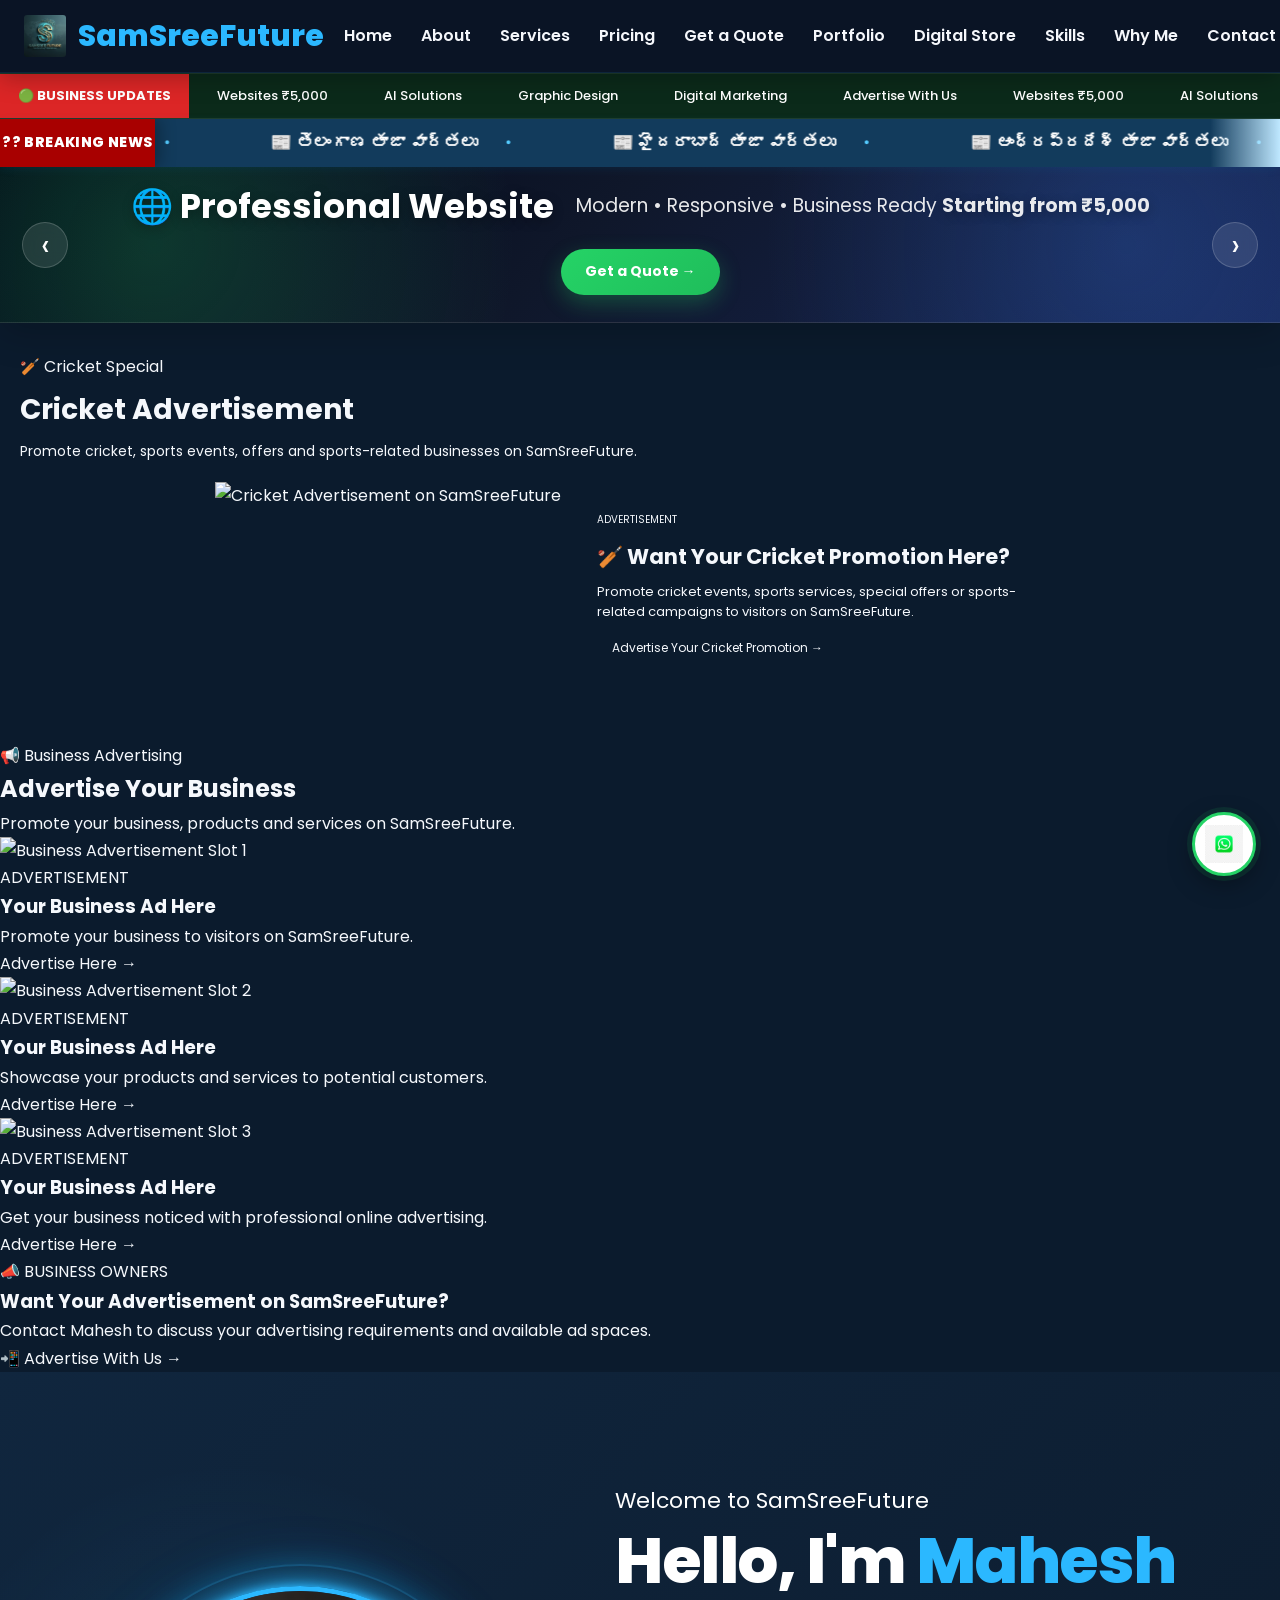
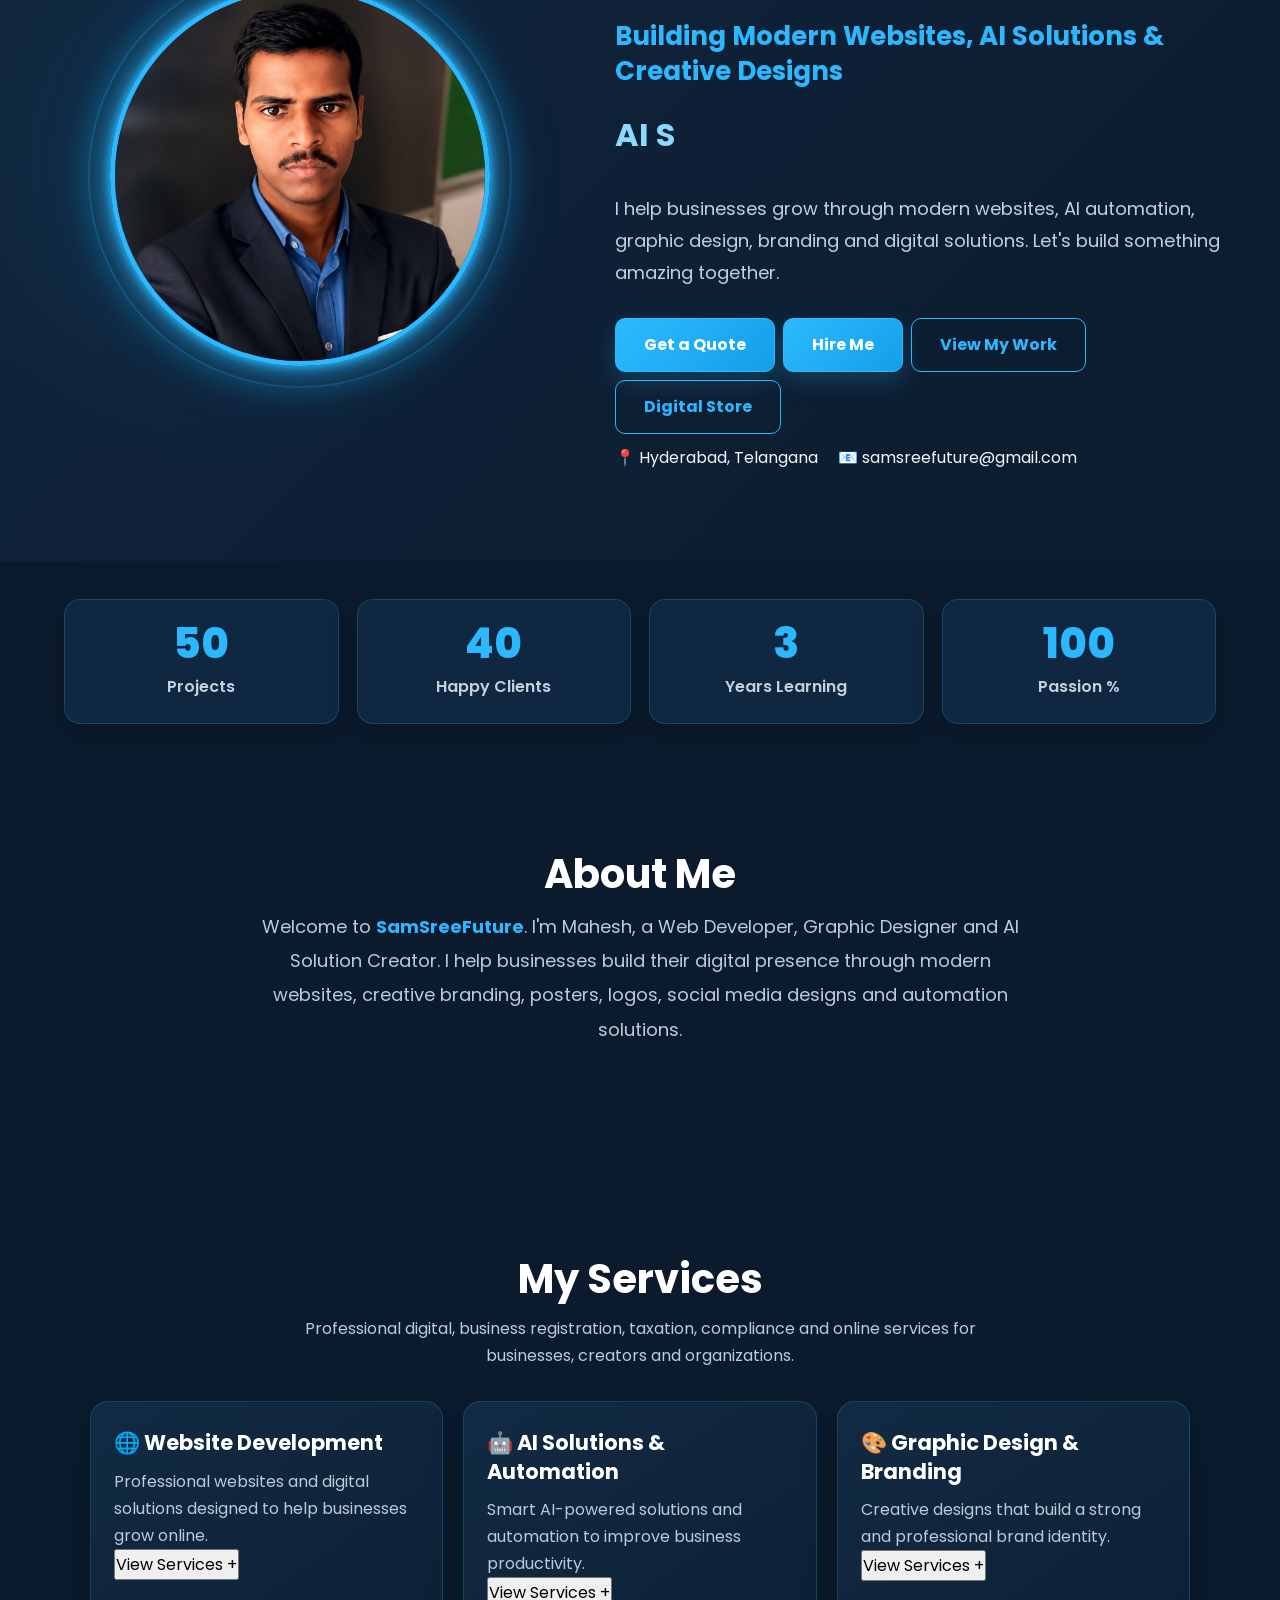
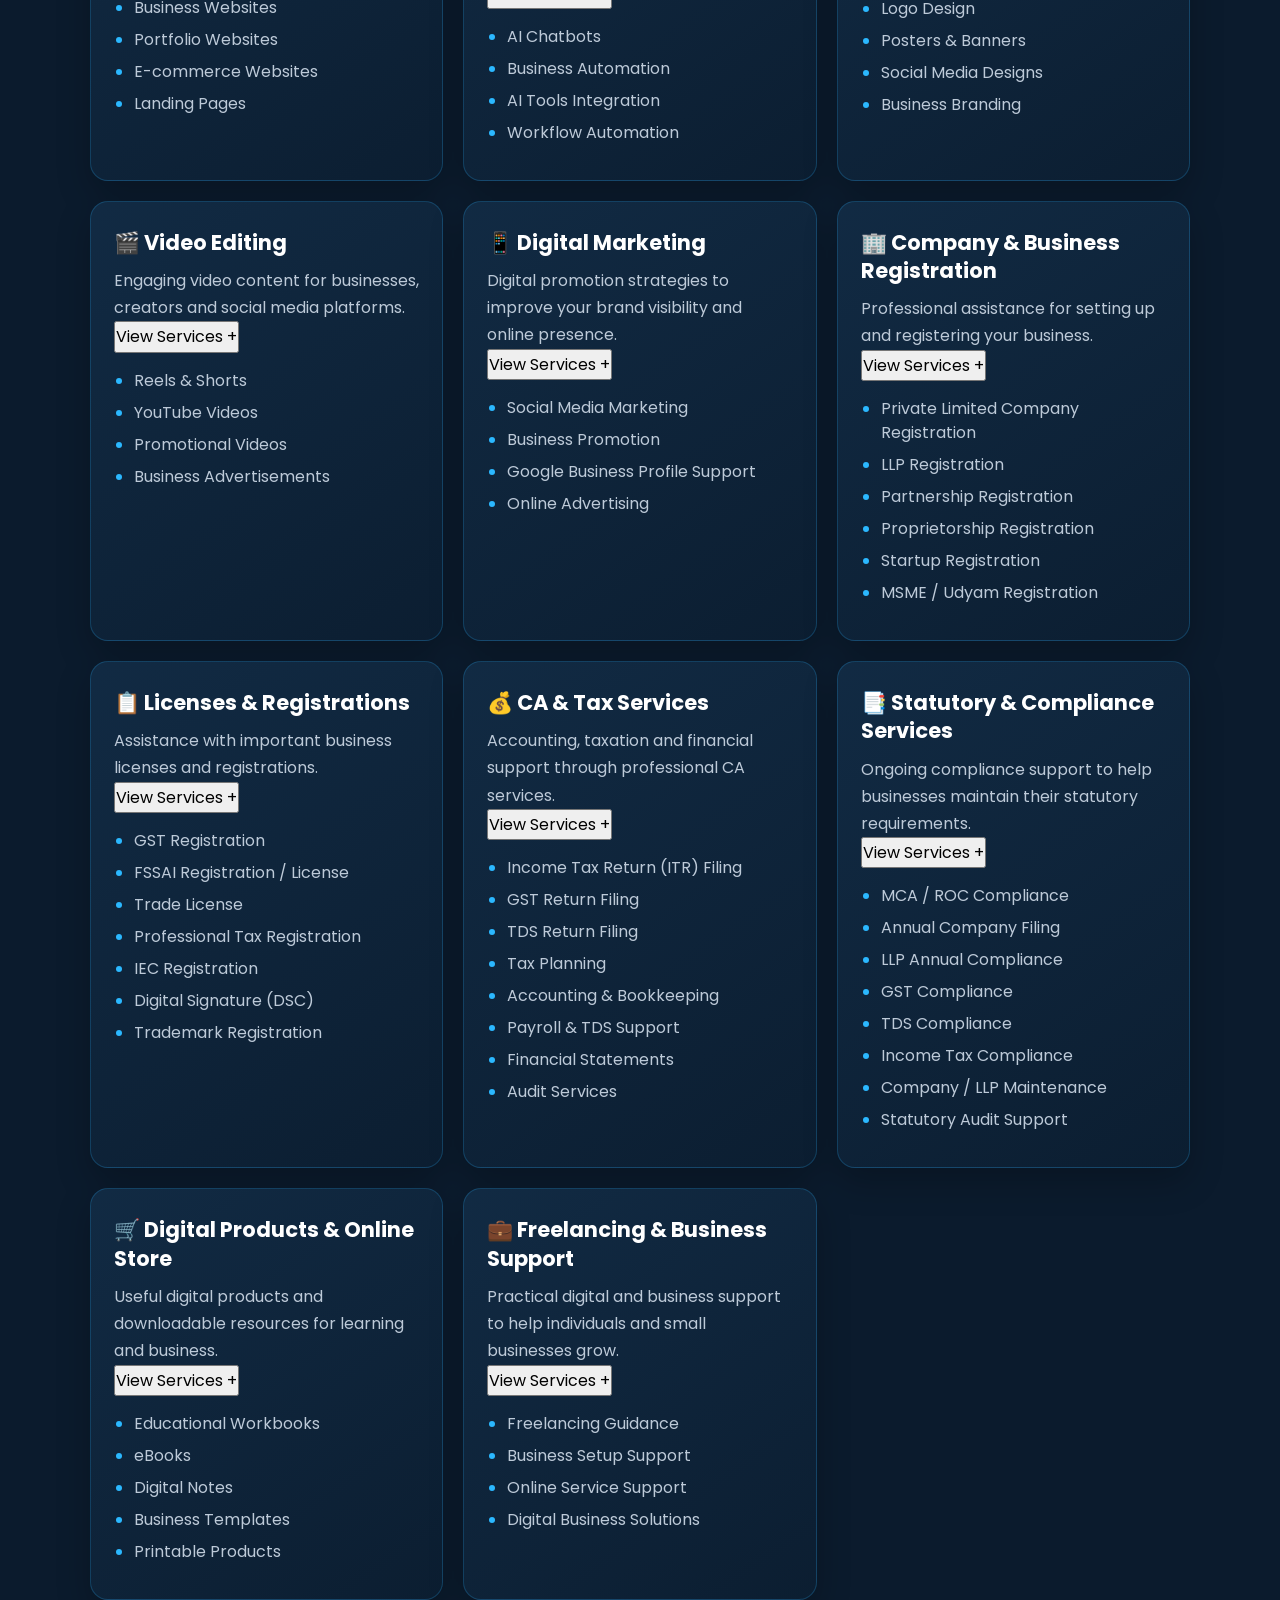
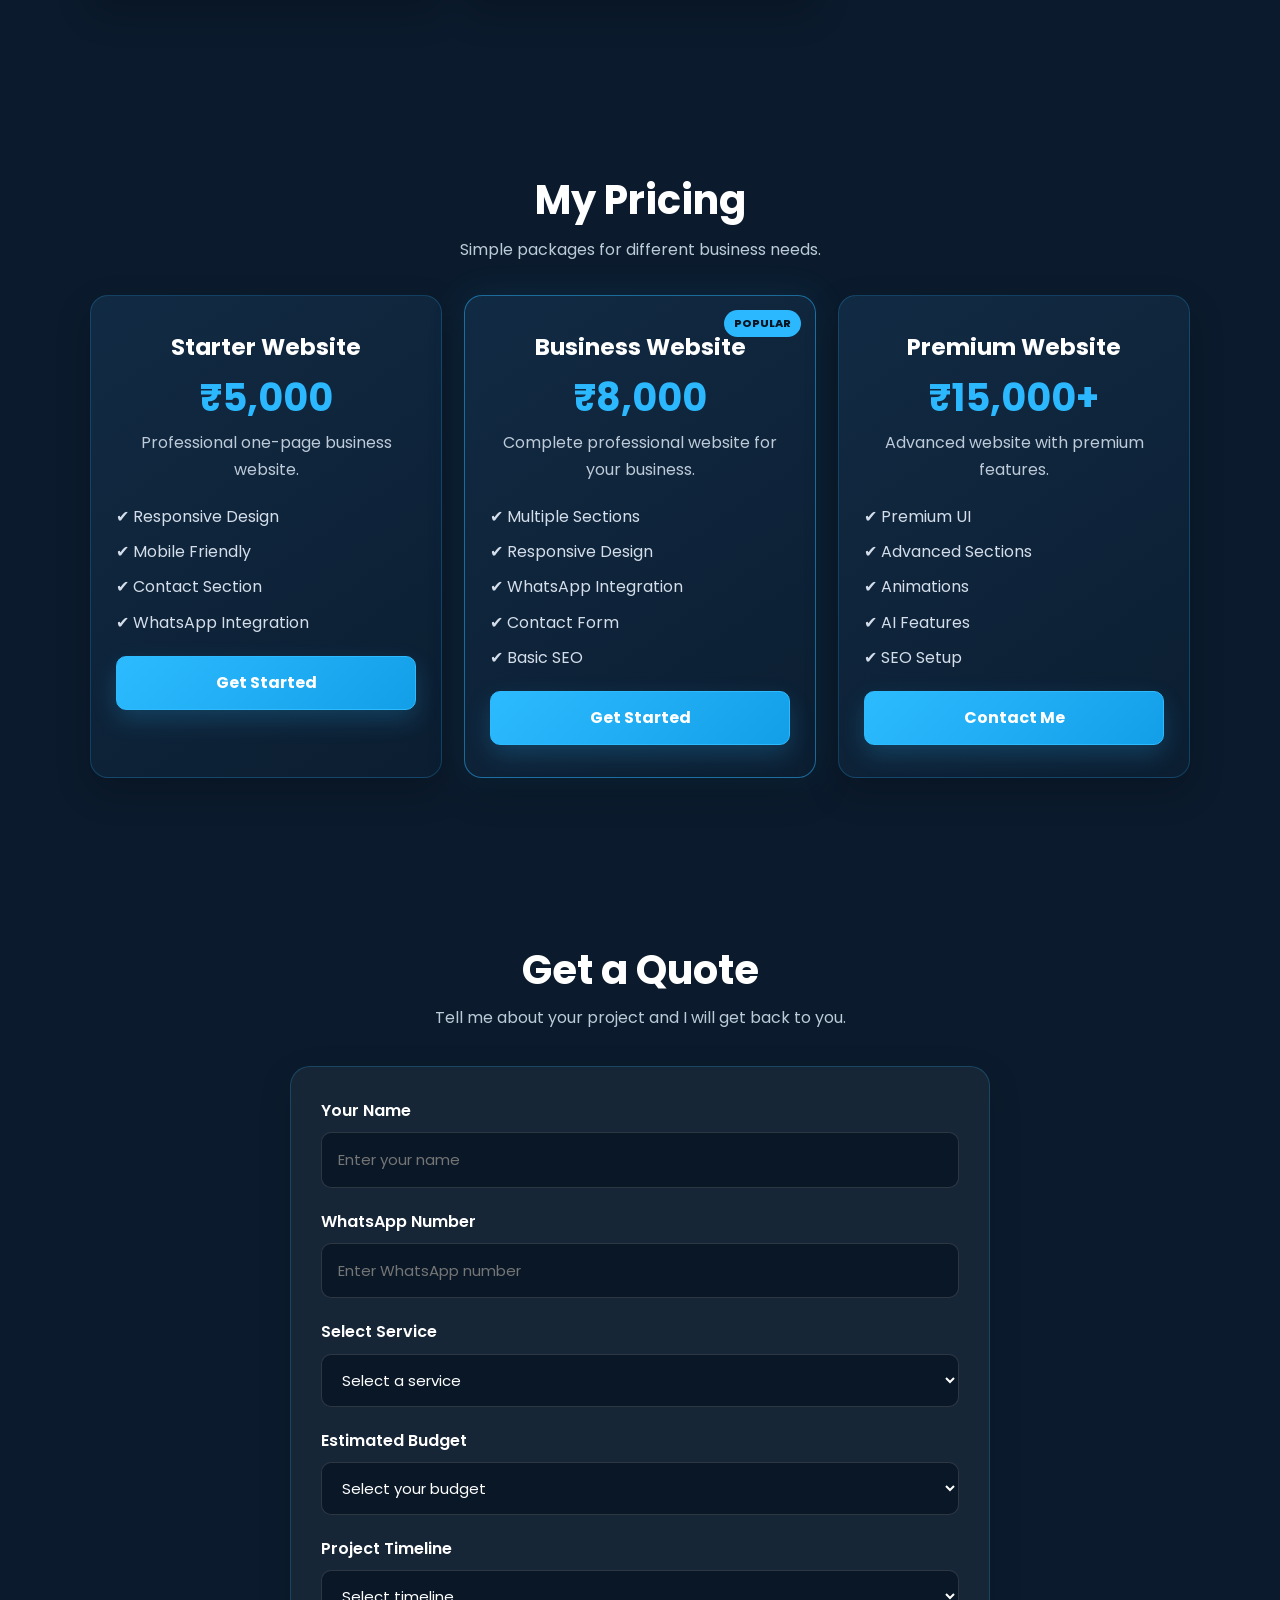
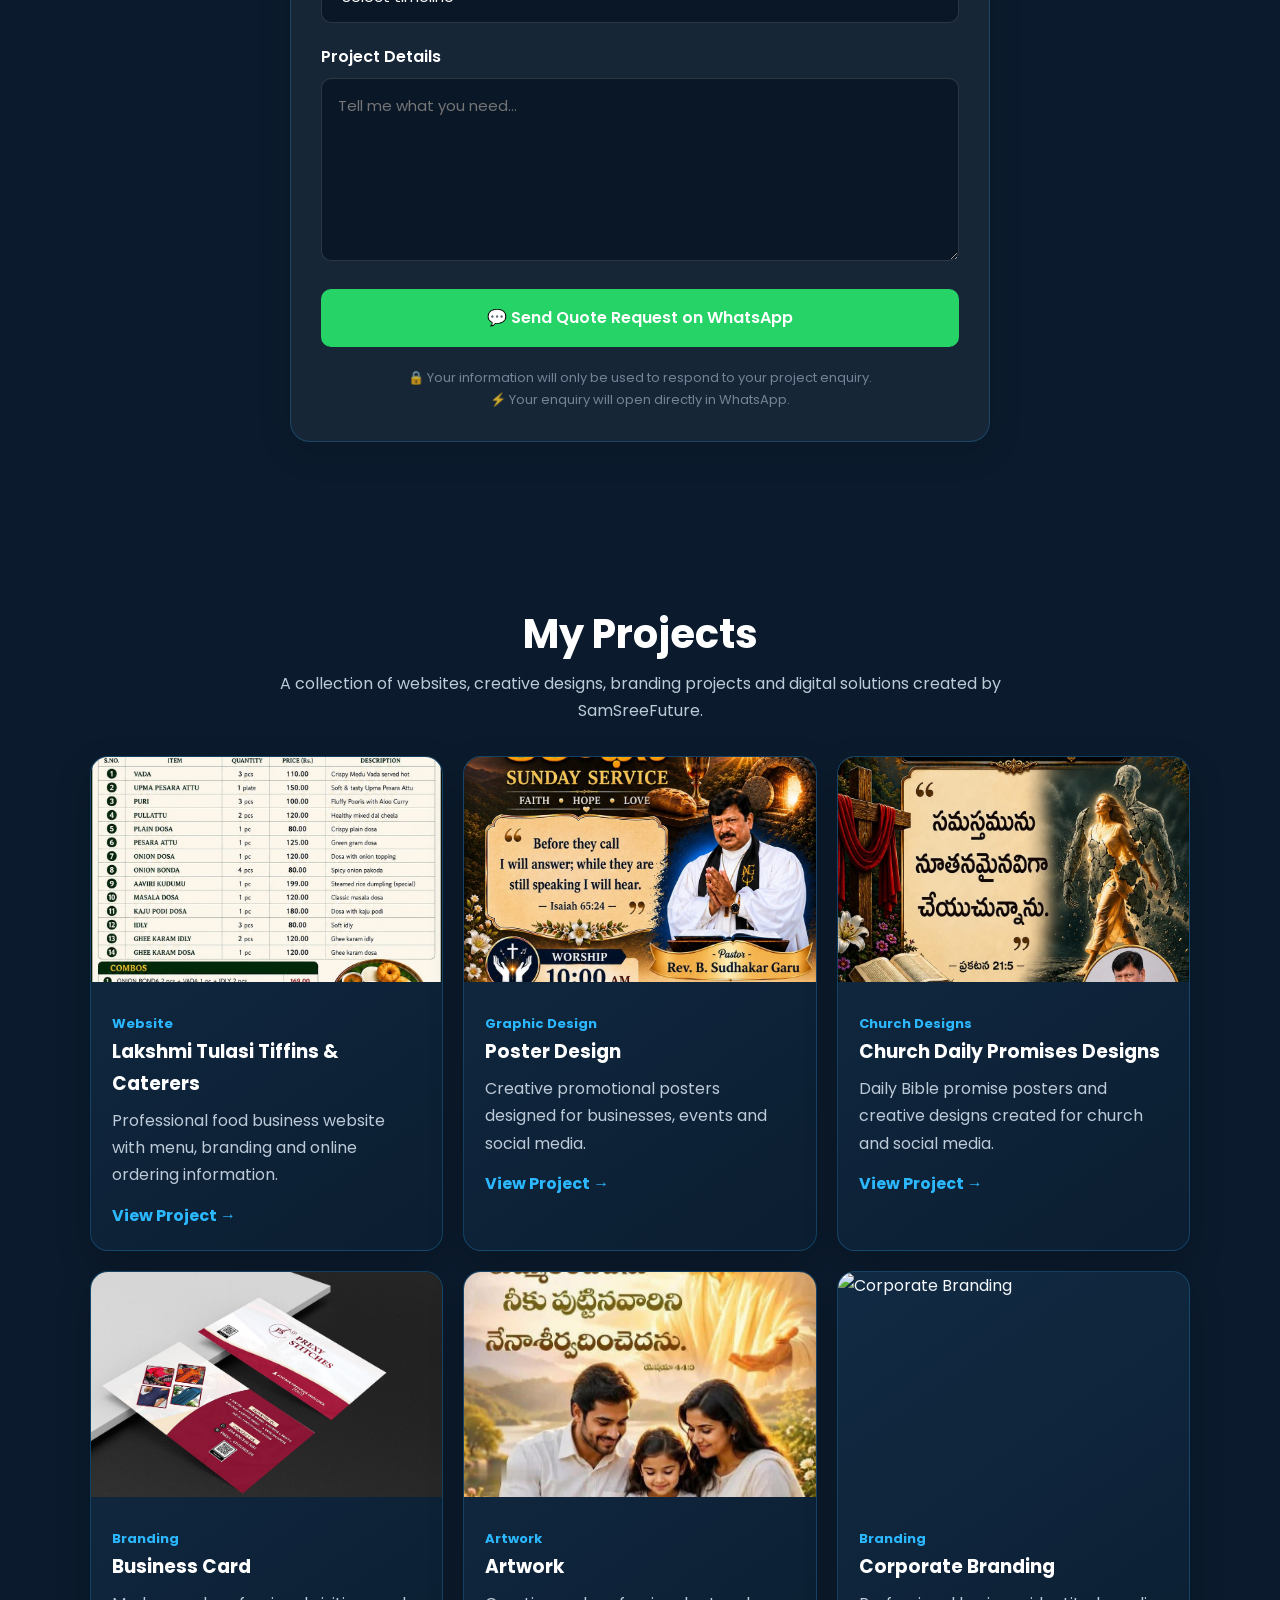
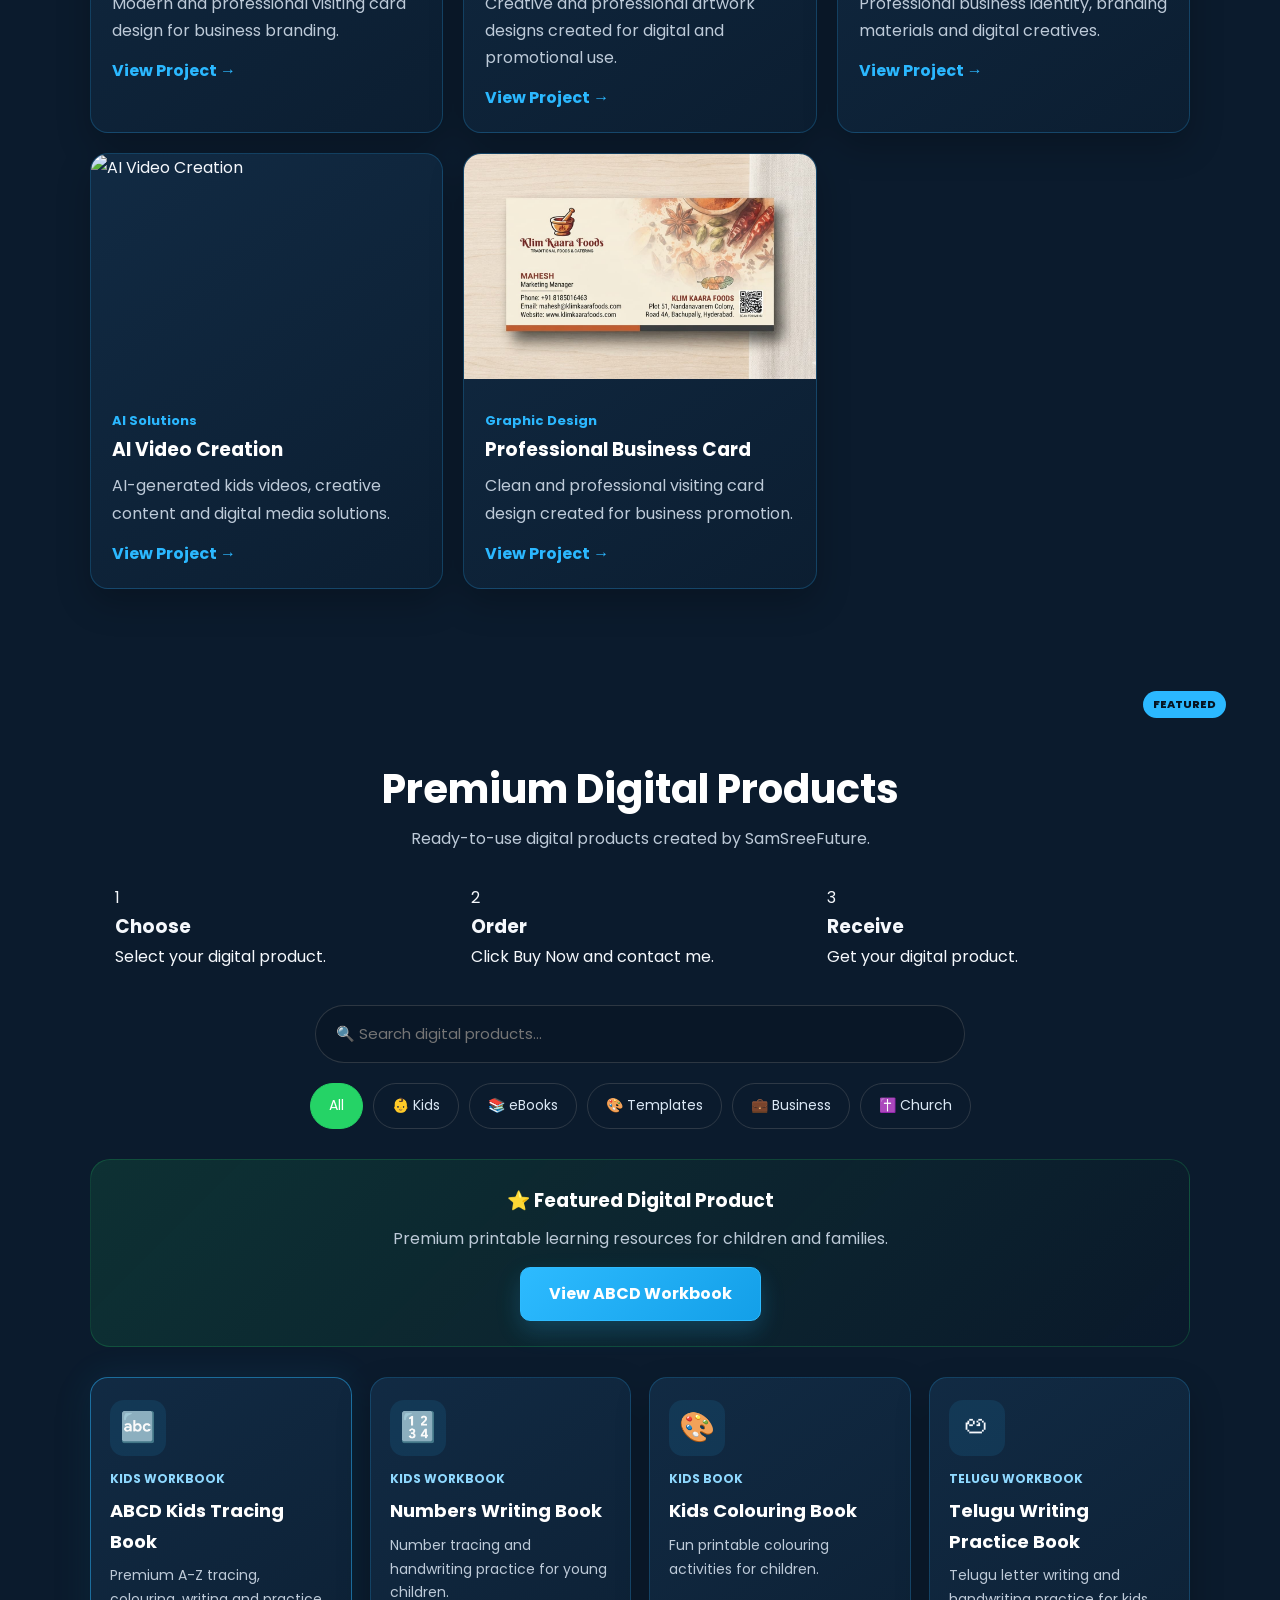
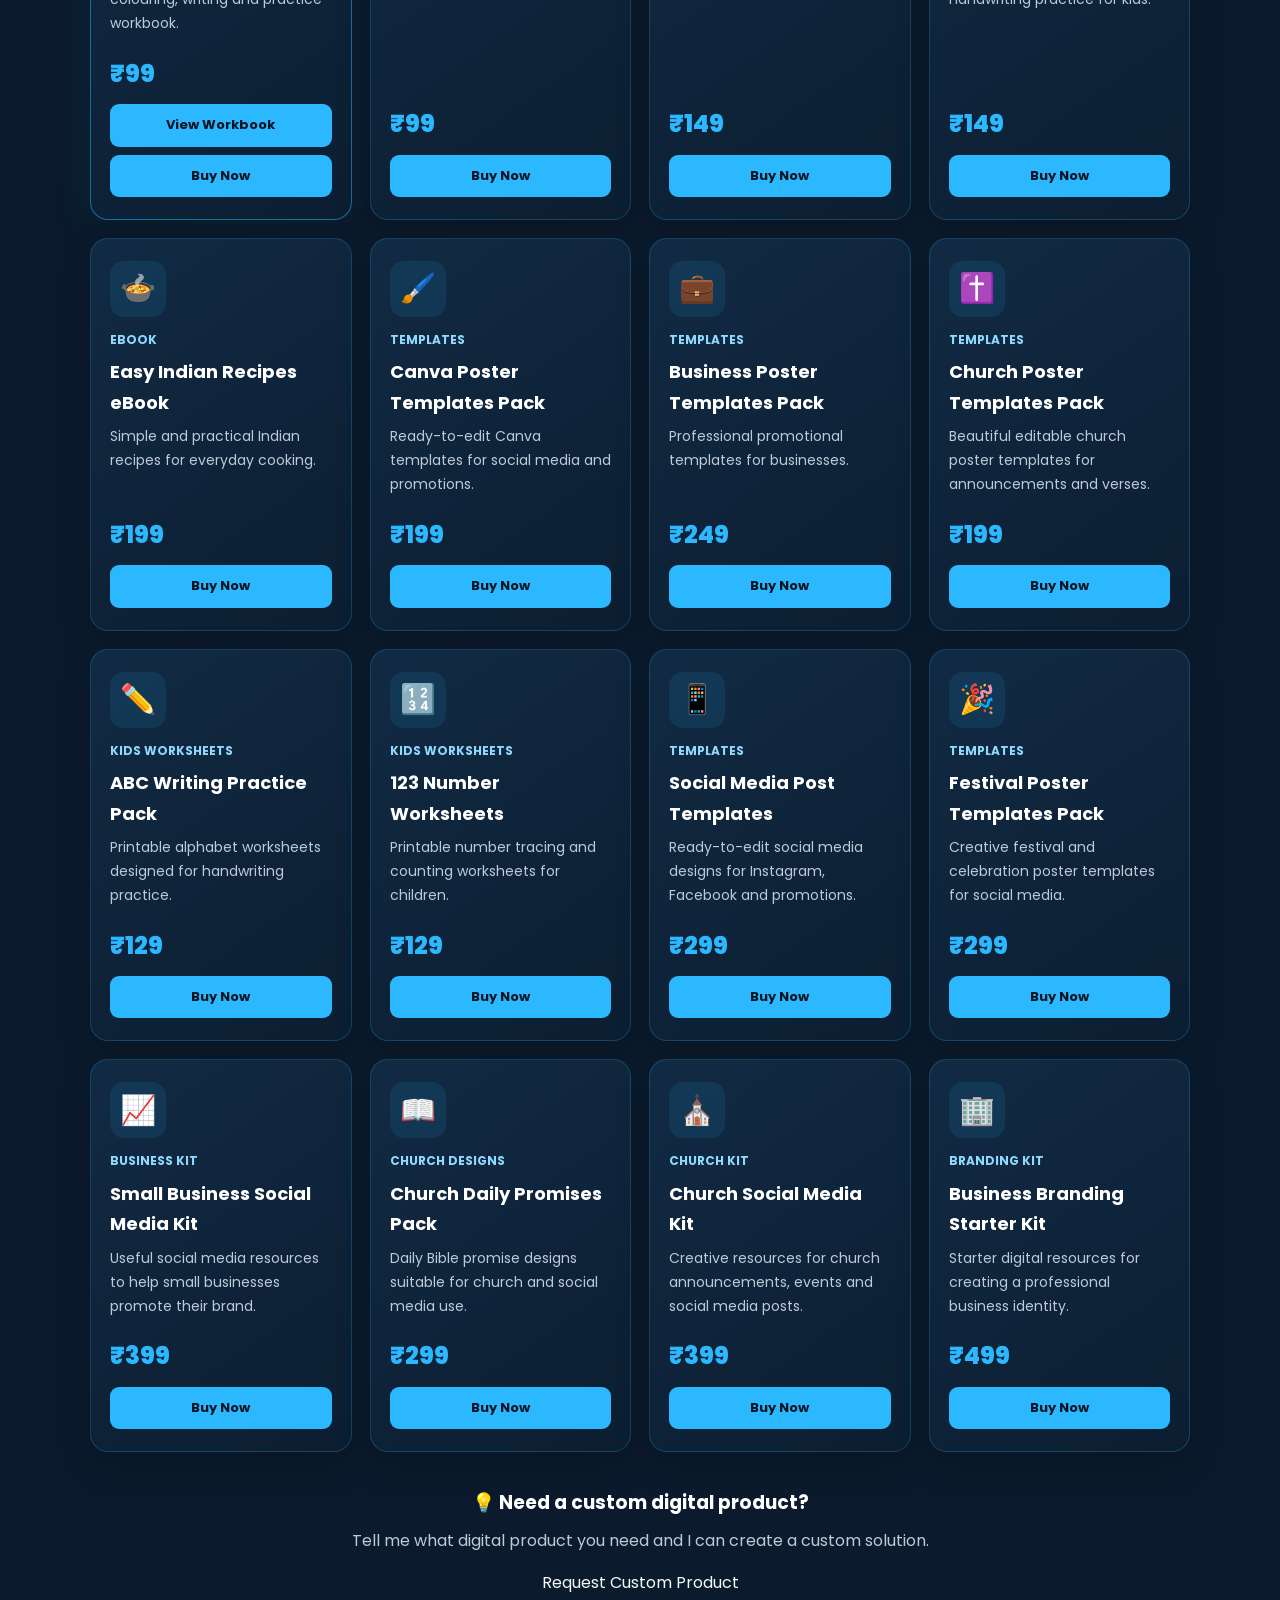
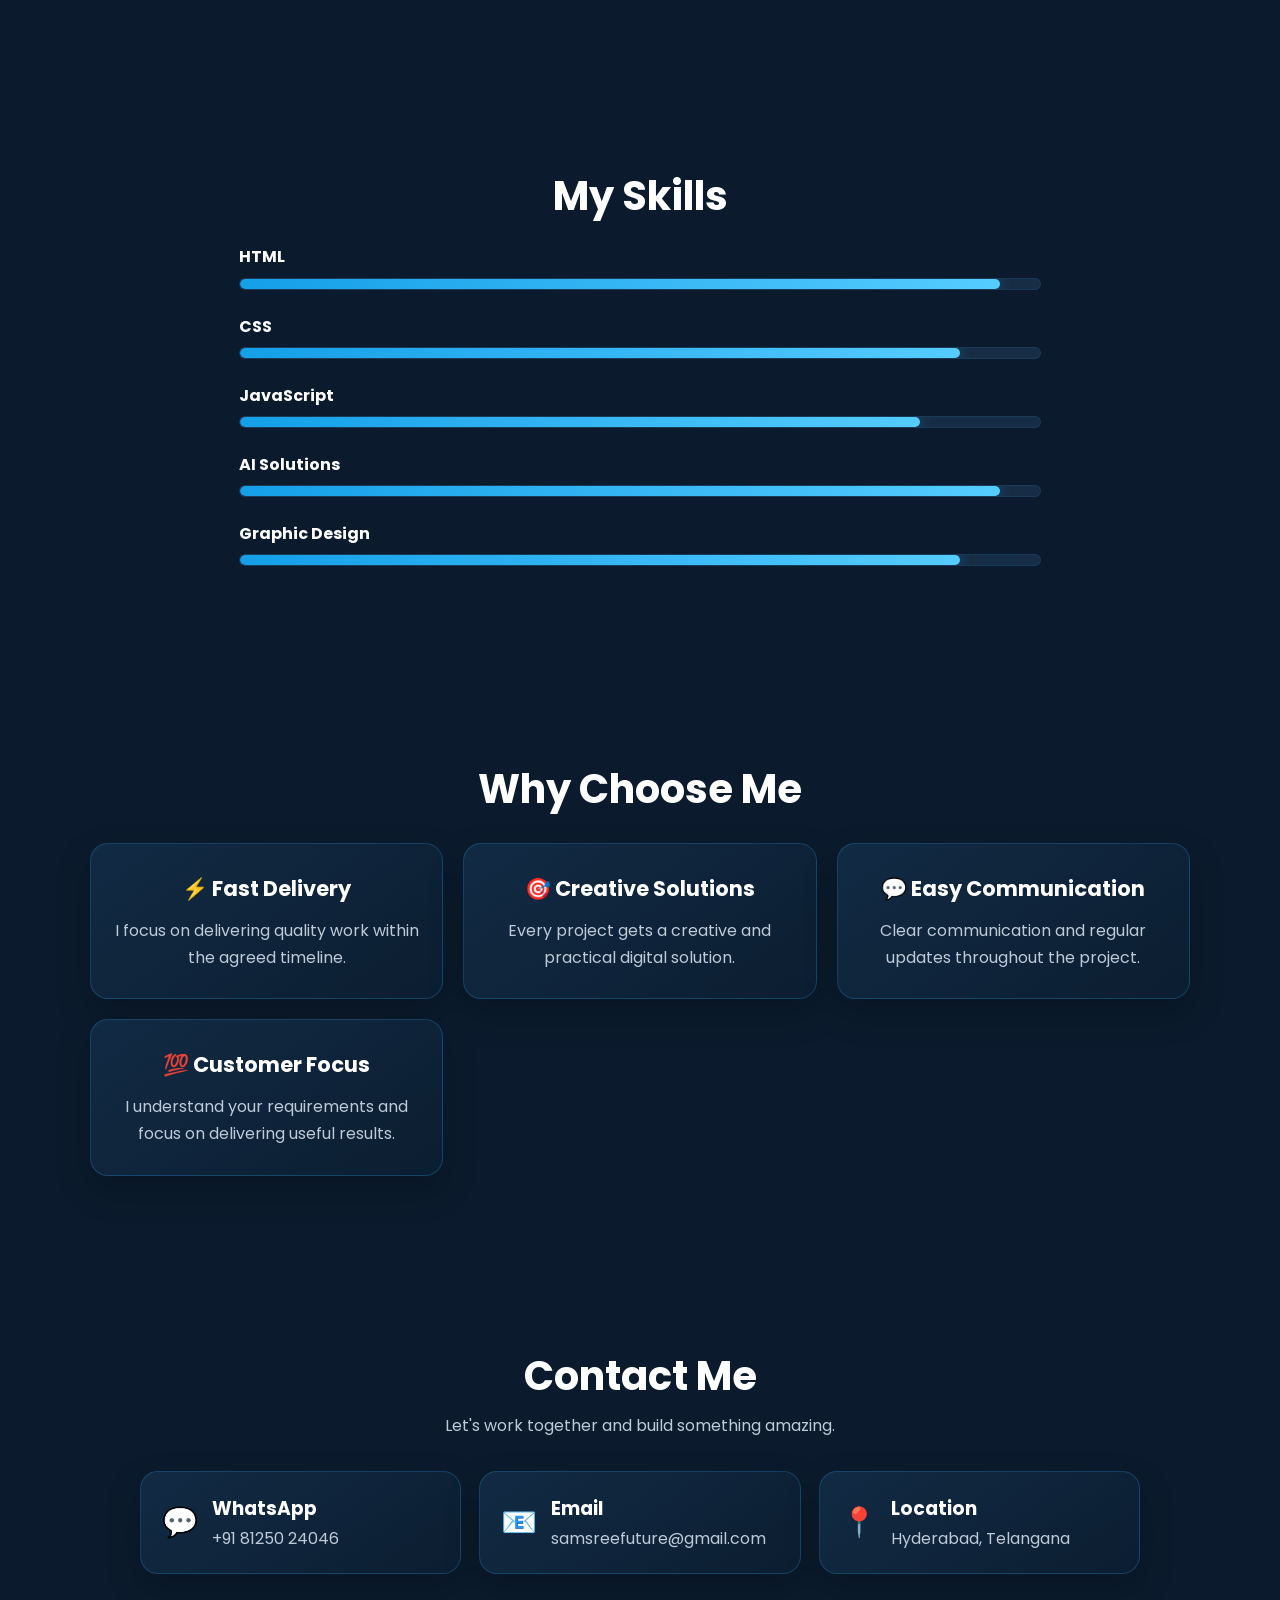
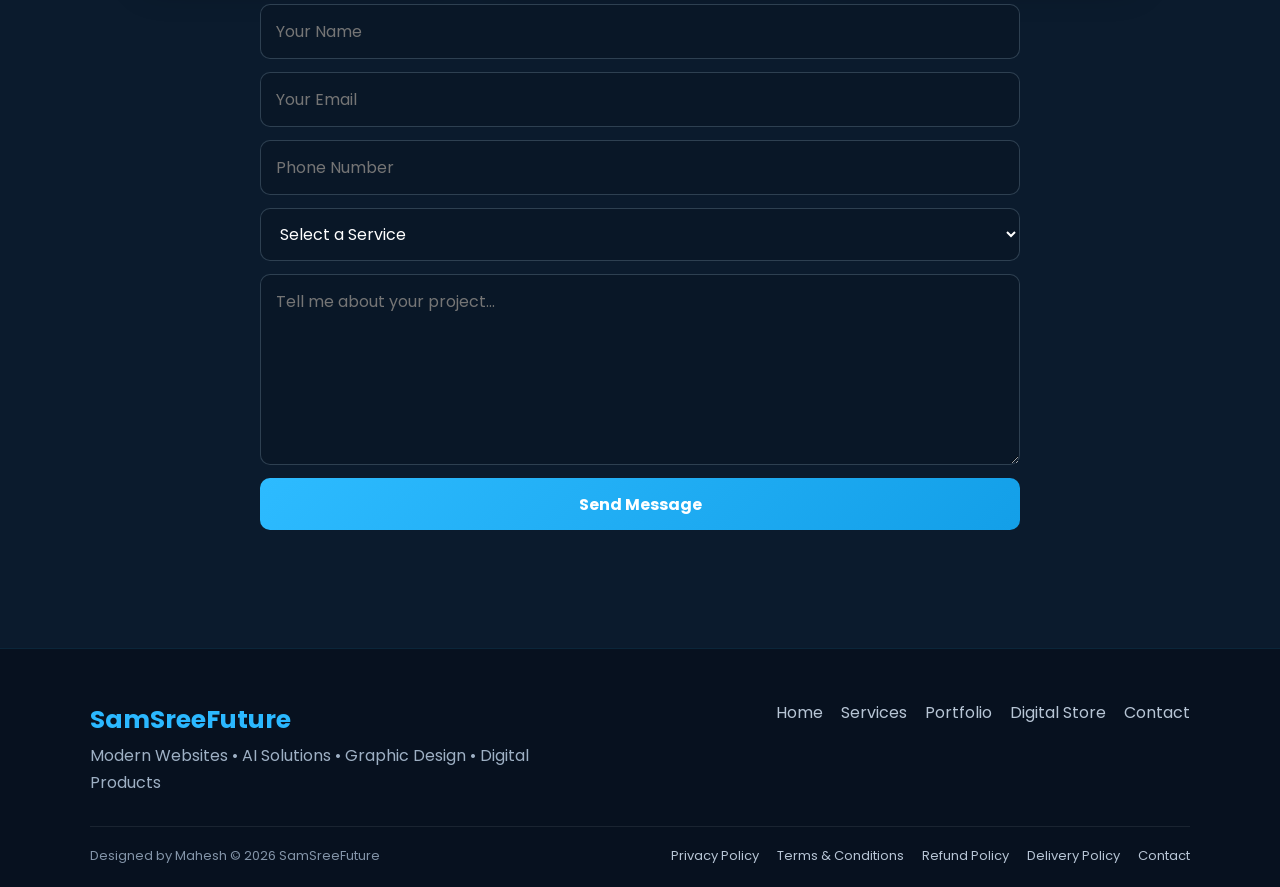
==== commit 18ca59e6: "Fix AI quote form ID" ====
--- a/index.html
+++ b/index.html
@@ -2049,7 +2049,7 @@
 
         <div class="quote-container">
 
-            <form id="quote-form">
+            <form id="quoteForm">
 
                 <div class="quote-group">
 
@@ -2206,8 +2206,8 @@
                         Project Details
                     </label>
 
-                    <textarea id="quote-message" rows="6" placeholder="Tell me what you need..." required></textarea>
-
+
+                    <textarea id="quote-details" rows="6" placeholder="Tell me what you need..." required></textarea>
                 </div>
 
 
